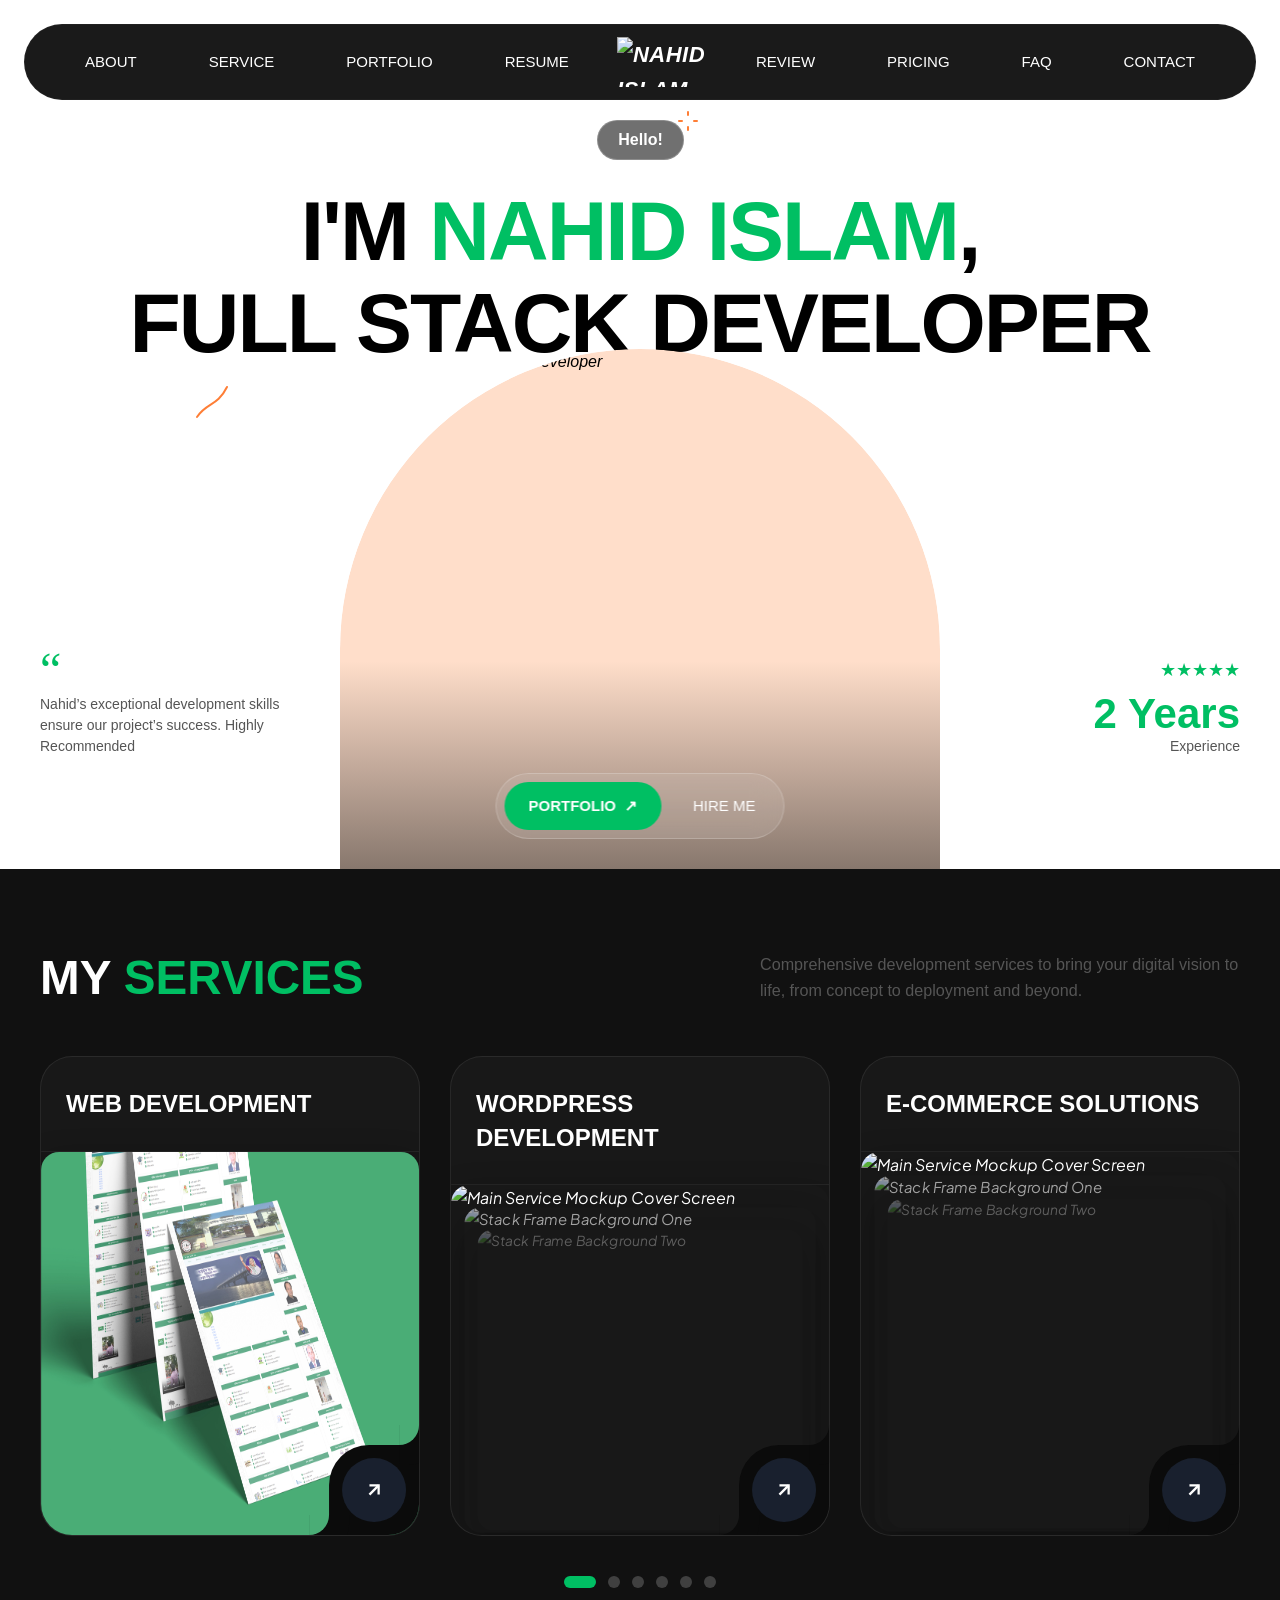
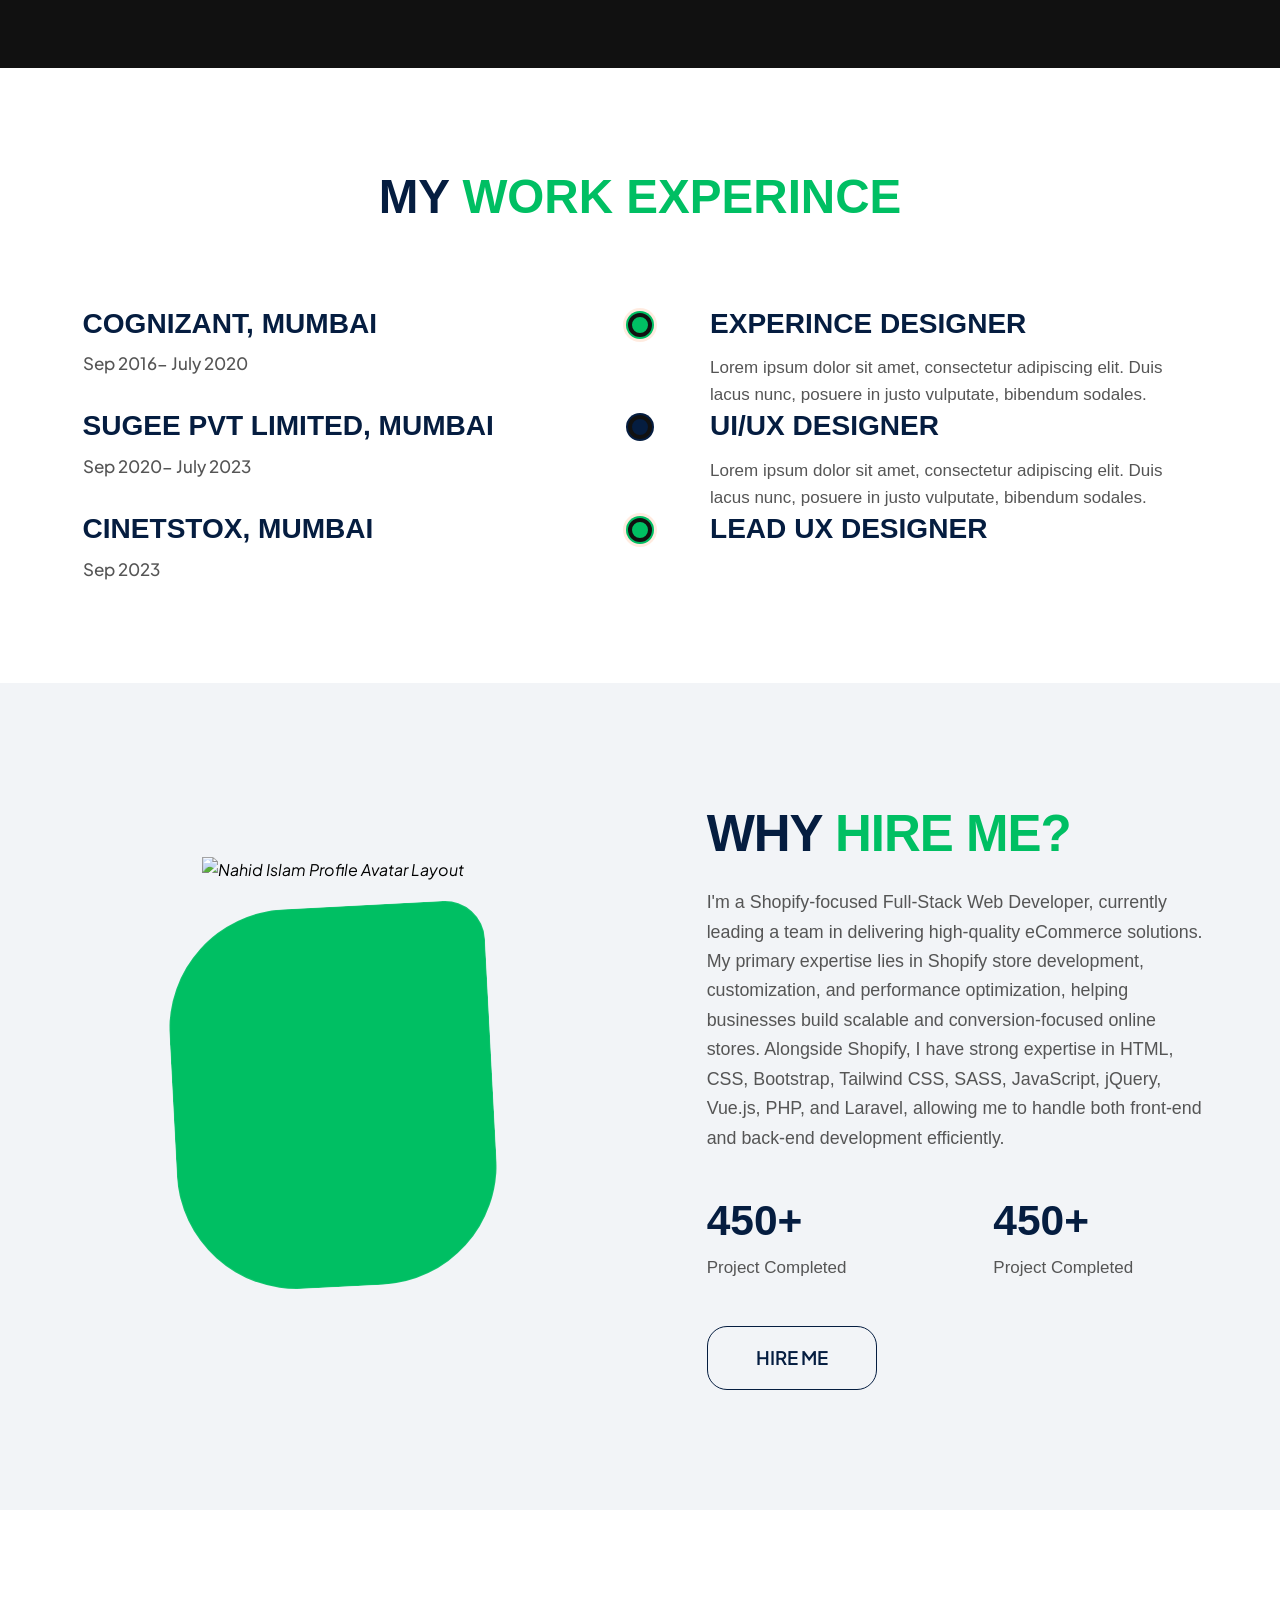
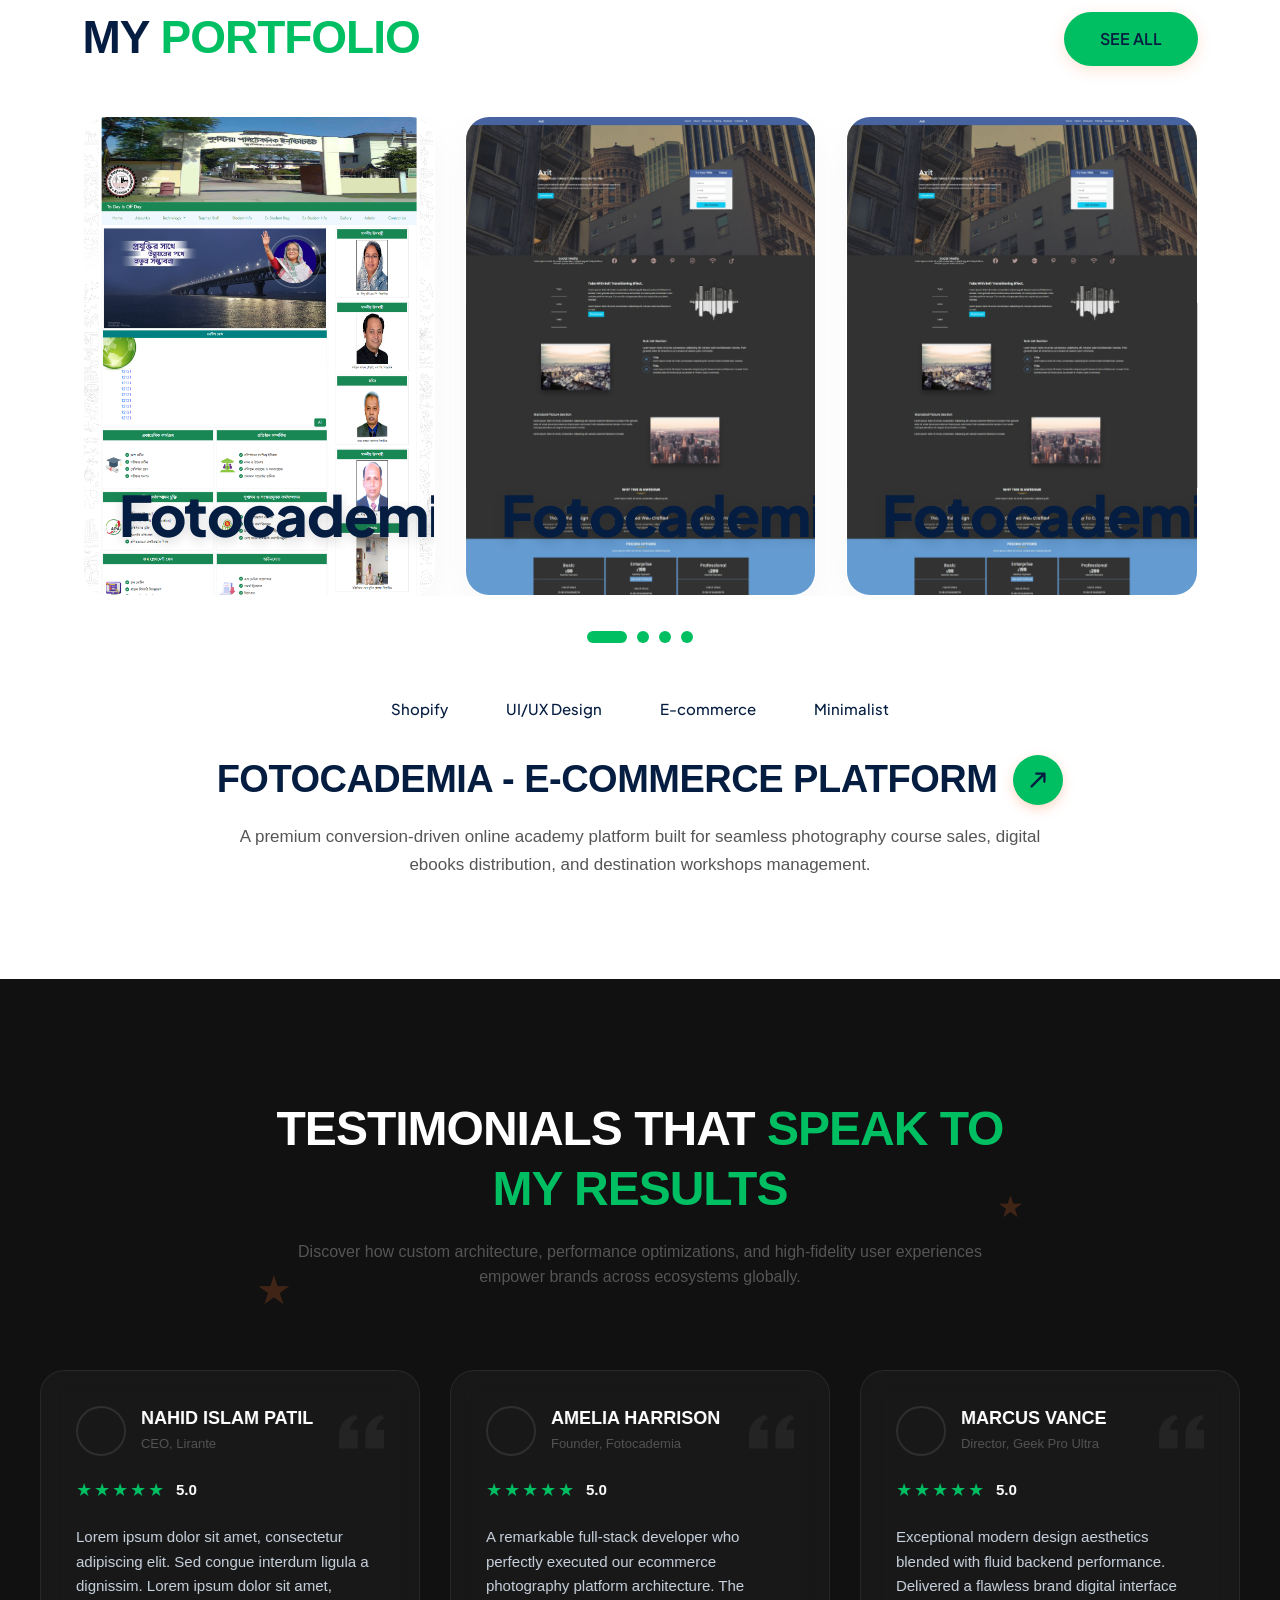
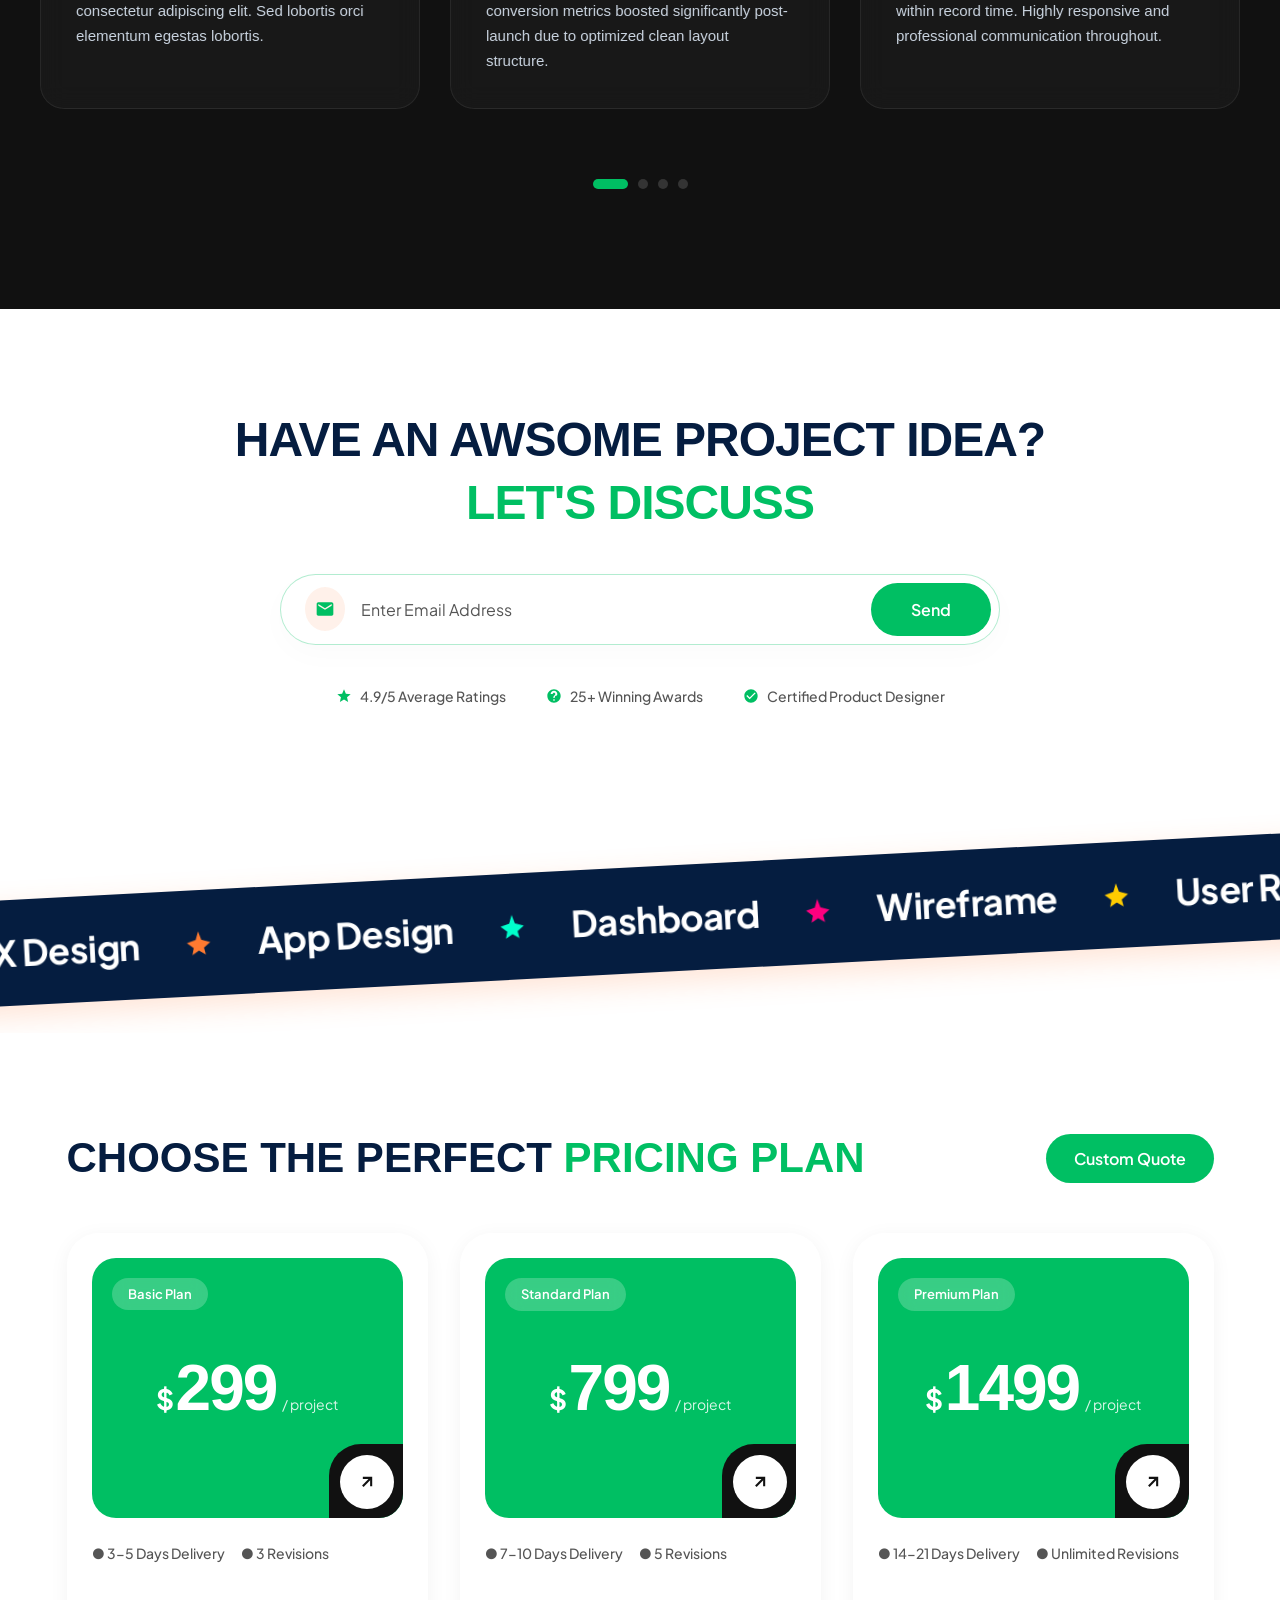
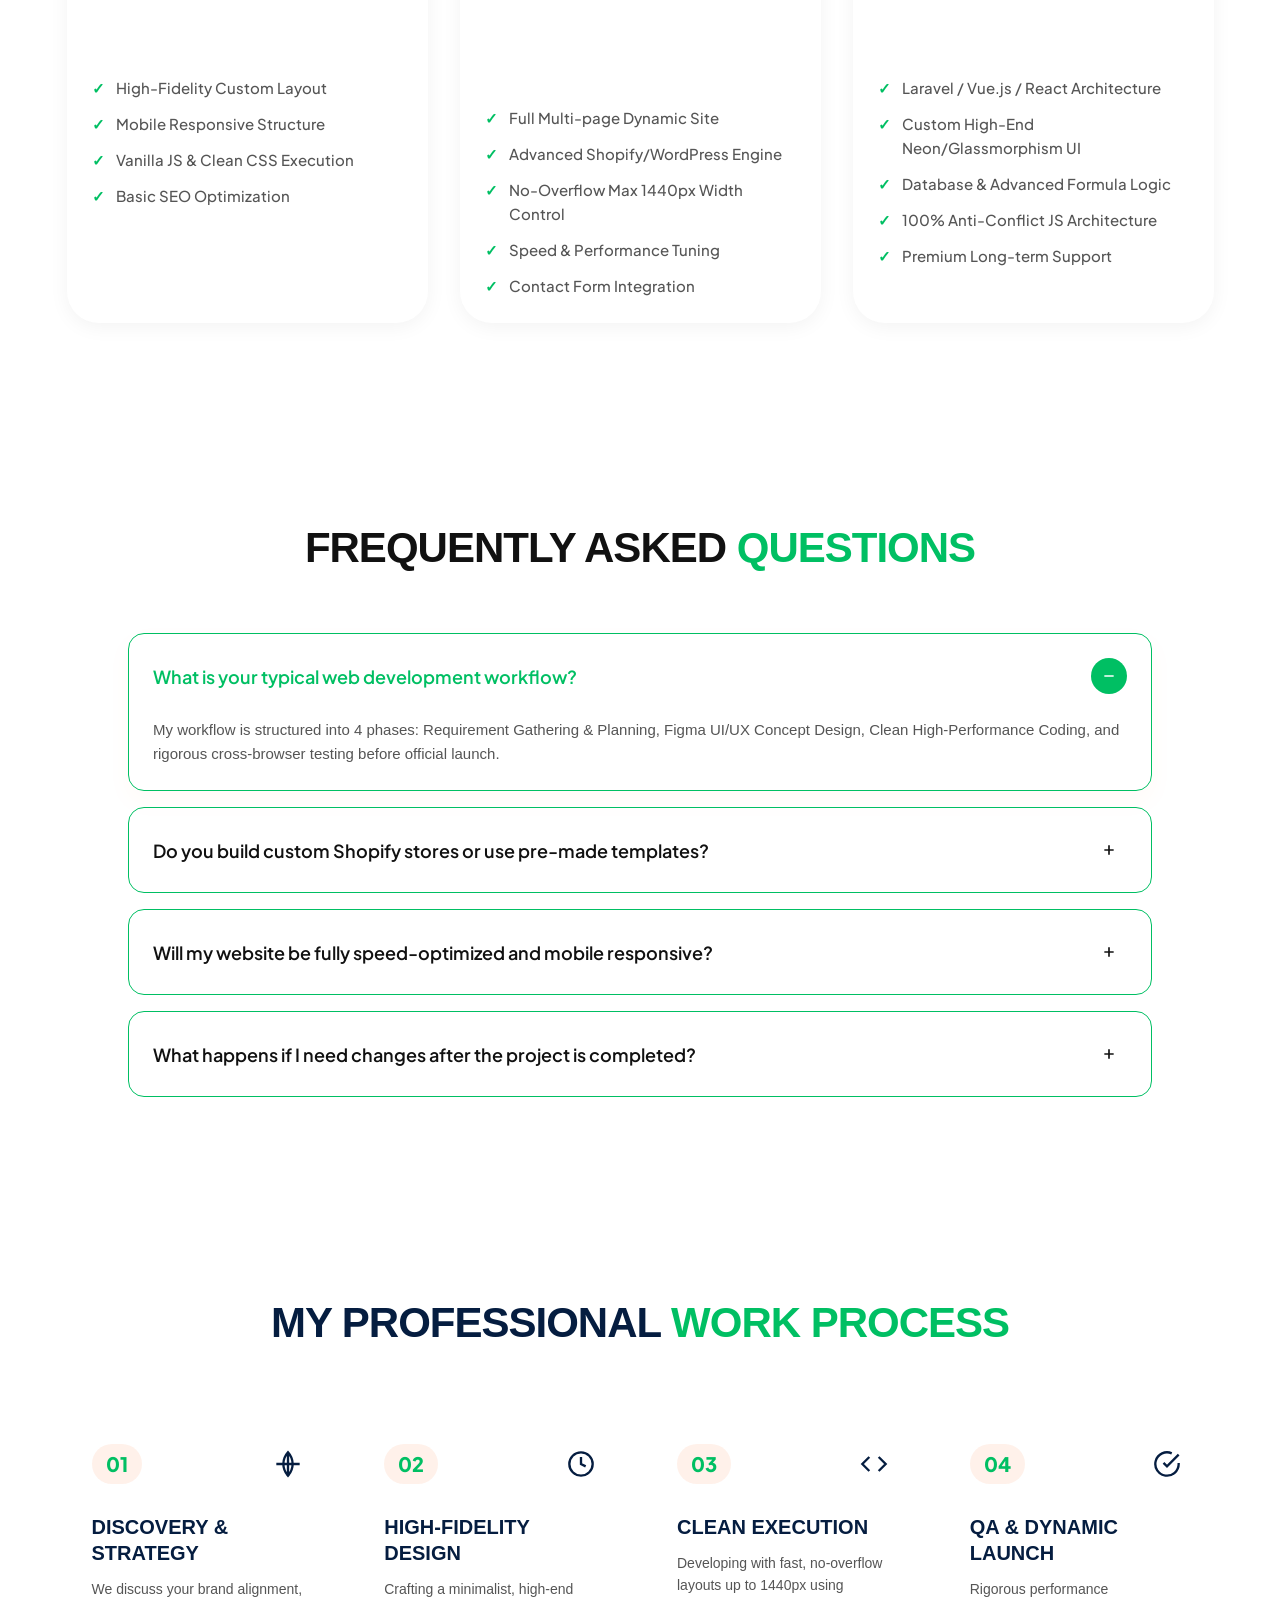
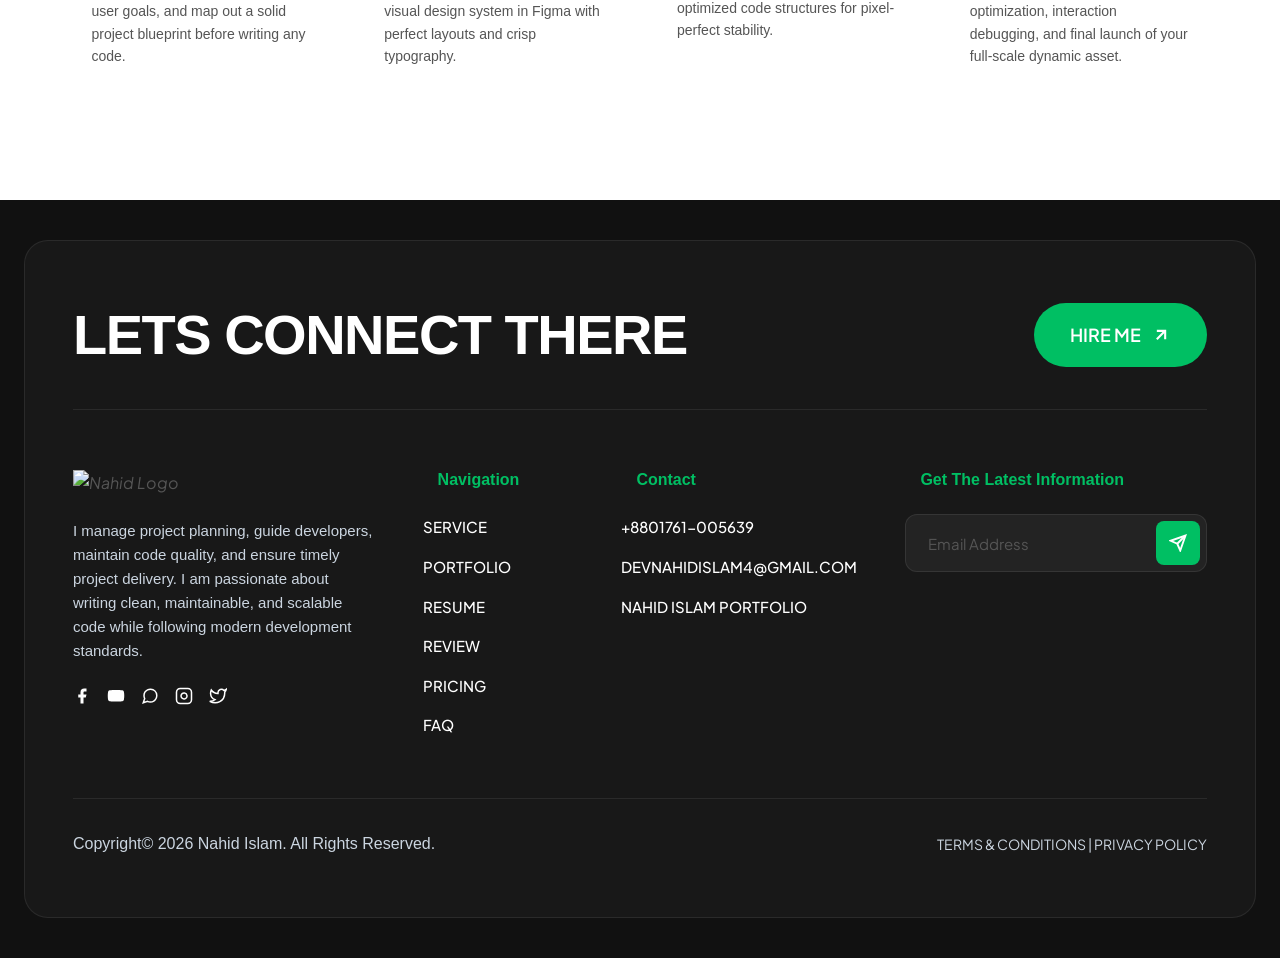
==== index.html @ 5719dc23 "all layout build ver-2" ====
<!DOCTYPE html>
<html lang="en">

<head>
   <meta charset="UTF-8">
   <meta name="viewport" content="width=device-width, initial-scale=1.0">
   <title>Nahid Islam - Full Stack Developer Portfolio</title>
   <link rel="preconnect" href="https://fonts.googleapis.com">
   <link rel="preconnect" href="https://fonts.gstatic.com" crossorigin>
   <link href="https://fonts.googleapis.com/css2?family=Plus+Jakarta+Sans:wght@400;500;600;700;800&display=swap"
      rel="stylesheet">

   <link rel="stylesheet" href="assets/css/main.min.css">
   <link rel="icon" type="image/x-icon" href="assets/images/favicon.ico">
</head>

<body>

   <div class="main-wrapper">
      <div class="main">

         <!-- Dynamic Premium Header Section -->
         <header id="mainHeader" class="main-header container">
            <div class="header-container">

               <!-- 1. Left Navigation Menu (Dynamically Injected) -->
               <nav class="nav-menu nav-left" id="nahidHeaderLeftMenu"></nav>

               <!-- 2. Central Brand Logo (Dynamically Injected) -->
               <div class="brand-logo" id="nahidHeaderLogo"></div>

               <!-- 3. Right Navigation Menu (Dynamically Injected) -->
               <nav class="nav-menu nav-right" id="nahidHeaderRightMenu"></nav>

               <!-- 4. Mobile Toggle Hamburger Button -->
               <button class="mobile-toggle" id="nahidMobileToggle" aria-label="Toggle Navigation">
                  <span></span>
                  <span></span>
                  <span></span>
               </button>

            </div>
         </header>

         <section class="hero-section" id="nahidHeroSection">
            <div class="hero-container">

               <div class="greeting-badge">
                  <span id="heroBadgeText"></span>
                  <div id="heroBadgeIcon"></div>
               </div>

               <h1 class="hero-heading" id="heroHeading"></h1>

               <div class="hero-center-content">
                  <div class="circle-bg"></div>

                  <div class="hero-image-container" id="heroImageWrapper">
                  </div>

                  <div class="cta-glass-container">
                     <a href="#" class="btn-portfolio" id="heroBtnPortfolio">
                        <span class="btn-text"></span>
                        <span class="arrow">↗</span>
                     </a>
                     <a href="#" class="btn-hire" id="heroBtnHire"></a>
                  </div>
               </div>

               <div class="hero-left-widget">
                  <span class="quote-icon">“</span>
                  <p class="quote-text" id="heroQuoteText"></p>
               </div>

               <div class="hero-right-widget">
                  <div class="rating-stars" id="heroRatingStars"></div>
                  <div class="experience-years" id="heroExpYears"></div>
                  <p class="experience-text" id="heroExpLabel"></p>
               </div>

               <div class="deco-line-left" id="heroDecoLine"></div>

            </div>
         </section>

         <!-- Services Section-->
         <section id="nahidServicesSection" class="nahid-services-section">
            <div class="nahid-container">
               <div class="nahid-services-header">
                  <h2 class="nahid-services-title"></h2>
                  <p class="nahid-services-subtitle"></p>
               </div>

               <div class="nahid-services-slider-viewport">
                  <div class="nahid-services-track" id="nahid-services-container">
                     <div class="nahid-service-card" id="nahid-master-card-template" style="display: none;">
                        <div class="nahid-service-card-header">
                           <h5 class="nahid-service-card-title"></h5>
                        </div>
                        <div class="nahid-services-image-stack">
                           <img class="nahid-mockup-layer nahid-layer-bg-2" src="" alt="Stack Frame Background Two">
                           <img class="nahid-mockup-layer nahid-layer-bg-1" src="" alt="Stack Frame Background One">
                           <img class="nahid-mockup-layer nahid-layer-main" src=""
                              alt="Main Service Mockup Cover Screen">
                        </div>
                        <div class="nahid-card-bottom-action">
                           <a href="#" class="nahid-action-circle-btn">
                              <svg viewBox="0 0 24 24">
                                 <line x1="7" y1="17" x2="17" y2="7"></line>
                                 <polyline points="7 7 17 7 17 17"></polyline>
                              </svg>
                           </a>
                        </div>
                     </div>
                  </div>
               </div>
               <div class="nahid-services-pagination" id="nahid-pagination-container"></div>
            </div>
         </section>

         <!-- Marquee Section 
         <div class="marquee-section">
            <div class="wave-layer top-wave">
               <svg xmlns="http://www.w3.org/2000/svg" viewBox="0 24 150 28" preserveAspectRatio="none">
                  <defs>
                     <path id="wave-path-mesh"
                        d="M-160 44c30 0 58-18 88-18s58 18 88 18 58-18 88-18 58 18 88 18 v44h-352z" />
                  </defs>
                  <g class="wave-parallax">
                     <use href="#wave-path-mesh" x="48" y="0" fill="rgba(254, 126, 54, 0.4)" />
                     <use href="#wave-path-mesh" x="48" y="3" fill="rgba(254, 126, 54, 0.6)" />
                     <use href="#wave-path-mesh" x="48" y="7" fill="#fe7e36" />
                  </g>
               </svg>
            </div>

            <div class="marquee-wrapper">
               <div class="marquee-group">
                  <span> CLEAN CODE, POWERFUL RESULTS</span>
                  <div class="star-icon">✦</div>
                  <span> BUILDING SCALABLE WEB SOLUTIONS</span>
                  <div class="star-icon">✦</div>
                  <span> TRUSTED BY BUSINESSES WORLDWIDE</span>
                  <div class="star-icon">✦</div>
                  <span> 100% CONVERSION-DRIVEN DESIGN</span>
                  <div class="star-icon">✦</div>
                  <span> INNOVATIVE ECOMMERCE EXPERT</span>
                  <div class="star-icon">✦</div>
               </div>
               <div class="marquee-group" aria-hidden="true">
                  <span> CLEAN CODE, POWERFUL RESULTS</span>
                  <div class="star-icon">✦</div>
                  <span> BUILDING SCALABLE WEB SOLUTIONS</span>
                  <div class="star-icon">✦</div>
                  <span> TRUSTED BY BUSINESSES WORLDWIDE</span>
                  <div class="star-icon">✦</div>
                  <span> 100% CONVERSION-DRIVEN DESIGN</span>
                  <div class="star-icon">✦</div>
                  <span> INNOVATIVE ECOMMERCE EXPERT</span>
                  <div class="star-icon">✦</div>
               </div>
            </div>

            <div class="wave-layer bottom-wave">
               <svg xmlns="http://www.w3.org/2000/svg" viewBox="0 24 150 28" preserveAspectRatio="none">
                  <g class="wave-parallax">
                     <use href="#wave-path-mesh" x="48" y="0" fill="rgba(254, 126, 54, 0.4)" />
                     <use href="#wave-path-mesh" x="48" y="3" fill="rgba(254, 126, 54, 0.6)" />
                     <use href="#wave-path-mesh" x="48" y="7" fill="#fe7e36" />
                  </g>
               </svg>
            </div>
         </div>
         -->

         <!-- Experience Section -->
         <section id="nahidExperienceSection" class="nahid-experience-section container">
            <div class="nahid-exp-container">

               <div class="nahid-exp-header">
                  <h2 class="nahid-exp-main-title" id="nahid-exp-title-target"></h2>
               </div>

               <div class="nahid-timeline-wrapper">
                  <div class="nahid-timeline-center-line"></div>

                  <div id="nahid-experience-injector-track"></div>

                  <div class="nahid-timeline-item" id="nahid-exp-master-template" style="display: none;">
                     <div class="nahid-timeline-left-block">
                        <h3 class="company-name"></h3>
                        <span class="experience-duration"></span>
                     </div>

                     <div class="nahid-timeline-center-dot-box">
                        <span class="timeline-dot"></span>
                     </div>

                     <div class="nahid-timeline-right-block">
                        <h3 class="role-designation"></h3>
                        <p class="role-desc"></p>
                     </div>
                  </div>
               </div>
            </div>
         </section>

         <!-- Hire Section -->
         <section id="why-hire-me" class="nahid-hire-section">
            <div class="nahid-hire-container">

               <div class="nahid-hire-media-wrapper">
                  <div class="nahid-asymmetric-bg-card"></div>
                  <img src="" id="nahid-hire-avatar-target" class="nahid-hire-avatar"
                     alt="Nahid Islam Profile Avatar Layout">
               </div>

               <div class="nahid-hire-content-wrapper">
                  <h2 class="nahid-hire-main-title" id="nahid-hire-title-target">
                  </h2>
                  <p class="nahid-hire-description" id="nahid-hire-desc-target">
                  </p>

                  <div class="nahid-stats-grid-track" id="nahid-stats-injector-track">
                  </div>

                  <div class="nahid-hire-action-box">
                     <a href="#" id="nahid-hire-btn-target" class="nahid-btn-pill-outline"></a>
                  </div>
               </div>

            </div>

            <template id="nahid-stat-node-template">
               <div class="nahid-stat-card-item">
                  <h3 class="stat-counter-number"></h3>
                  <p class="stat-counter-label"></p>
               </div>
            </template>
         </section>

         <!-- Portfolio Section -->
         <section id="nahidPortfolioSection" class="portfolio-section container">
            <div class="portfolio-container">

               <!-- Portfolio Header -->
               <div class="portfolio-header">
                  <h2 class="portfolio-title" id="portfolioMainTitle"> <span id="portfolioAccentTitle"></span></h2>
                  <a href="#" class="btn-see-all" id="portfolioSeeAllBtn"></a>
               </div>

               <!-- Dynamic Slider Track Wrapper -->
               <div class="slider-wrapper">
                  <div class="slider-track" id="portfolioSlider">
                     <!-- JS will dynamically inject slides here -->
                  </div>
               </div>

               <!-- Dynamic Pagination Dots -->
               <div class="slider-pagination" id="sliderPagination">
                  <!-- JS will dynamically inject dots here -->
               </div>

               <!-- Dynamic Content Target (Title, Description & Tags) -->
               <div class="dynamic-content-area" id="dynamicContentArea">
                  <div class="tags-container" id="dynamicTags"></div>
                  <h3 class="project-title-area">
                     <span id="dynamicTitle"></span>
                     <a href="#" class="arrow-link" id="dynamicProjectLink" aria-label="View Project">
                        <svg viewBox="0 0 24 24" width="24" height="24">
                           <path d="M5 19L19 5M19 5H10M19 5V14" stroke="currentColor" stroke-width="2.5"
                              stroke-linecap="round" stroke-linejoin="round" fill="none" />
                        </svg>
                     </a>
                  </h3>
                  <p class="project-desc-area" id="dynamicDesc"></p>
               </div>

            </div>
         </section>

         <!-- Testimonial Section -->
         <section id="nahidTestimonialsSection" class="testimonial-section ">
            <div class="testimonial-container">

               <!-- Section Title Area (Totally Empty Skeleton) -->
               <div class="testimonial-header">
                  <h2 class="testimonial-title" id="nahidTestimonialTitle"></h2>
                  <p class="testimonial-subtitle" id="nahidTestimonialSubtitle"></p>
               </div>

               <!-- Slider Mask Container -->
               <div class="testimonial-slider-wrapper">
                  <div class="testimonial-slider-track" id="testimonialSlider">

                     <!-- 🎯 HTML Template with pure semantic classes & no hardcoded text -->
                     <div class="testimonial-slide" id="nahidCardTemplate" style="display: none;">
                        <div class="review-glass-card">
                           <div class="card-header">
                              <div class="user-info">
                                 <img class="client-avatar" src="" alt="">
                                 <div class="meta">
                                    <h4 class="client-name"></h4>
                                    <span class="client-role"></span>
                                 </div>
                              </div>
                              <div class="quote-icon">
                                 <svg viewBox="0 0 24 24" fill="currentColor">
                                    <path
                                       d="M14.017 21v-7.391c0-5.704 3.731-9.57 8.983-10.609l.995 2.151c-2.432.917-3.995 3.638-3.995 5.849h4v10h-9.983zm-14.017 0v-7.391c0-5.704 3.748-9.57 9-10.609l.996 2.151c-2.433.917-3.996 3.638-3.996 5.849h3.983v10h-9.983z" />
                                 </svg>
                              </div>
                           </div>
                           <div class="rating-row">
                              <div class="stars"></div>
                              <span class="rating-number"></span>
                           </div>
                           <p class="review-text"></p>
                        </div>
                     </div>

                  </div>
               </div>

               <!-- Slider Pagination Dots -->
               <div class="testimonial-pagination" id="testimonialPagination"></div>

            </div>
         </section>

         <!-- CTA Contact Section -->
         <section id="nahidContactSection" class="cta-contact-section container">
            <div class="cta-container">

               <!-- Dynamic Heading Area -->
               <h2 class="cta-heading" id="nahidCtaHeading"></h2>

               <!-- Dynamic Subscription Form Area -->
               <div class="cta-form-wrapper">
                  <form class="cta-form" id="nahidCtaForm" novalidate>
                     <div class="input-group">
                        <!-- Icon Container -->
                        <div class="email-icon-box" id="nahidCtaIconBox">
                           <!-- SVG will be injected here -->
                        </div>
                        <input type="email" class="cta-input" id="nahidCtaInput" placeholder="">
                     </div>
                     <button type="submit" class="cta-submit-btn" id="nahidCtaSubmitBtn"></button>
                  </form>
               </div>

               <!-- Dynamic Trust Badges / Footer Info -->
               <div class="cta-badges-row" id="nahidCtaBadgesRow">
                  <!-- Badges will be injected dynamically -->
               </div>

            </div>
         </section>

         <!-- Marquee Section -->
         <section id="marquee" class="nahid-marquee-section">
            <div class="marquee-skew-wrapper">
               <div class="marquee-track" id="nahidMarqueeTrack">
               </div>
            </div>
         </section>

         <!-- Pricing Section -->
         <section id="nahidPricingSection" class="pricing-section container">
            <div class="pricing-container">

               <div class="pricing-header">
                  <h2 class="pricing-title" id="nahidPricingTitle"></h2>
                  <button class="pricing-see-all-btn" id="nahidPricingMainBtn"></button>
               </div>

               <div class="pricing-grid" id="nahidPricingGrid">

                  <div class="pricing-card" id="nahidPricingTemplate" style="display: none;">
                     <div class="card-image-box">
                        <span class="card-tier-tag"></span>

                        <div class="price-display">
                           <span class="currency-symbol">$</span>
                           <h3 class="price-amount">00</h3>
                           <span class="price-duration">/ project</span>
                        </div>

                        <button class="card-arrow-btn">
                           <svg viewBox="0 0 24 24" fill="none" stroke="currentColor" stroke-width="2.5">
                              <line x1="7" y1="17" x2="17" y2="7"></line>
                              <polyline points="7 7 17 7 17 17"></polyline>
                           </svg>
                        </button>
                     </div>

                     <div class="card-meta-row">
                        <span class="meta-item delivery-time"></span>
                        <span class="meta-item revision-count"></span>
                     </div>

                     <h4 class="package-title"></h4>
                     <ul class="package-features-list">
                     </ul>
                  </div>

               </div>

            </div>
         </section>

         <!-- Dynamic FAQ Section -->
         <section id="nahidFaqSection" class="nahid-faq-section container">
            <div class="faq-container">

               <!-- Section Header -->
               <div class="faq-header">
                  <h2 class="faq-title" id="nahidFaqTitle"></h2>
               </div>

               <!-- FAQ Accordion Wrapper -->
               <div class="faq-accordion-list" id="nahidFaqList">
                  <!-- Accordion items will be injected here dynamically -->
               </div>

            </div>
         </section>

         <!-- Dynamic Workflow / Process Section -->
         <section id="workflow" class="nahid-workflow-section container">
            <div class="workflow-container">

               <!-- Section Header (Dynamically Injected) -->
               <div class="workflow-header">
                  <h2 class="workflow-title" id="nahidWorkflowTitle"></h2>
               </div>

               <!-- Process Steps Grid Grid -->
               <div class="workflow-grid" id="nahidWorkflowGrid">

                  <!-- 🎯 HTML Template Skeleton (No Hardcoded Content) -->
                  <div class="workflow-card" id="nahidWorkflowTemplate" style="display: none;">
                     <div class="workflow-top-row">
                        <span class="workflow-step-num">00</span>
                        <div class="workflow-icon-box">
                           <!-- Icon Dynamic Injection Line -->
                        </div>
                     </div>
                     <h3 class="workflow-step-title"></h3>
                     <p class="workflow-step-desc"></p>
                  </div>

               </div>

            </div>
         </section>

         <!-- Dynamic Premium Footer Section -->
         <footer id="nahidFooter" class="nahid-main-footer">
            <div class="footer-wrapper">

               <!-- 🤝 Upper Connect Banner (As seen in image_42ea7c.png) -->
               <div class="footer-connect-banner">
                  <h2 class="connect-title" id="nahidFooterConnectTitle"></h2>
                  <a href="#" class="footer-hire-btn" id="nahidFooterHireBtn">
                     <span class="btn-text"></span>
                     <svg viewBox="0 0 24 24" fill="none" stroke="currentColor" stroke-width="2.5" class="btn-arrow">
                        <line x1="7" y1="17" x2="17" y2="7"></line>
                        <polyline points="7 7 17 7 17 17"></polyline>
                     </svg>
                  </a>
               </div>

               <hr class="footer-divider">

               <!-- 🌐 Main Info Grid Area -->
               <div class="footer-main-grid">

                  <!-- Brand & About -->
                  <div class="footer-brand-col">
                     <div class="footer-logo-wrap" id="nahidFooterLogoWrap">
                        <!-- Logo Dynamic Container -->
                     </div>
                     <p class="footer-brand-desc" id="nahidFooterDesc"></p>
                     <!-- Social Profiles Box -->
                     <div class="footer-social-links" id="nahidFooterSocials"></div>
                  </div>

                  <!-- Quick Navigation Links -->
                  <div class="footer-links-col">
                     <h4 class="col-title">Navigation</h4>
                     <ul class="footer-link-list" id="nahidFooterNav"></ul>
                  </div>

                  <!-- Contact Details -->
                  <div class="footer-links-col">
                     <h4 class="col-title">Contact</h4>
                     <ul class="footer-link-list" id="nahidFooterContact"></ul>
                  </div>

                  <!-- Newsletter Box (Matching input with orange button) -->
                  <div class="footer-newsletter-col">
                     <h4 class="col-title" id="nahidNewsletterTitle"></h4>
                     <form class="footer-newsletter-form" id="nahidNewsletterForm">
                        <input type="email" class="newsletter-input" id="nahidCtaInput" placeholder="Email Address"
                           required>
                        <button type="submit" class="newsletter-submit-btn">
                           <svg viewBox="0 0 24 24" fill="none" stroke="currentColor" stroke-width="2.5">
                              <line x1="22" y1="2" x2="11" y2="13"></line>
                              <polygon points="22 2 15 22 11 13 2 9 22 2"></polygon>
                           </svg>
                        </button>
                     </form>
                  </div>

               </div>

               <hr class="footer-divider">

               <!-- 📝 Bottom Copyright and Legal Terms -->
               <div class="footer-bottom-row">
                  <p class="copyright-text" id="nahidCopyrightText"></p>
                  <div class="footer-legal-links" id="nahidLegalLinks"></div>
               </div>

            </div>
         </footer>

      </div>
   </div>


   <script src="assets/js/marque.js"></script>
   <script src="assets/js/app-data.js"></script>
   <script src="assets/js/main.js"></script>

</body>

</html>
---- assets/css/main.min.css ----
*,*::before,*::after{margin:0;padding:0;box-sizing:border-box;scroll-behavior:smooth}html{scroll-behavior:smooth;height:100%;-webkit-text-size-adjust:100%}body{font-family:"Poppins",sans-serif;font-size:16px;font-weight:400;line-height:1.6;background:#fff;font-style:normal;color:var(--text-color);text-rendering:optimizeLegibility;-webkit-font-smoothing:antialiased;-moz-osx-font-smoothing:grayscale;overflow-x:hidden;scroll-behavior:smooth}:root{--primary-color: #00bf63;--secondary-color: #051d40;--text-light: #ffffff;--text-dark: #051d40;--light-bg: #f2f4f7;--dark-bg: #111111;--text-main: #111111;--text-muted: #555555;--font-family: Plus Jakarta Sans, sans-serif;--max-width: 1320px;--transition-smooth: all 0.3s cubic-bezier(0.4, 0, 0.2, 1);--transition-header: all 0.4s cubic-bezier(0.4, 0, 0.2, 1)}a{text-decoration:none;text-transform:uppercase;color:inherit;display:inline-block;transition:all .3s ease}ul,ol{list-style:none;padding:0;margin:0}img,picture,svg,video,canvas{max-width:100%;height:auto;display:block;font-style:italic}input,textarea,select,button{outline:0;border:none;font-family:inherit;font-size:inherit;background:rgba(0,0,0,0)}textarea{resize:vertical}table{border-collapse:collapse;border-spacing:0;width:100%}button,[button],[role=button]{cursor:pointer}:focus-visible{outline:2px solid var(--primary-color);outline-offset:3px}@media(prefers-reduced-motion: reduce){html{scroll-behavior:auto}*,*::before,*::after{animation-duration:.01ms !important;animation-iteration-count:1 !important;transition-duration:.01ms !important;scroll-behavior:auto !important}}::-moz-selection{background-color:var(--primary-color);color:var(--white)}::selection{background-color:var(--primary-color);color:var(--white)}h1,h2,h3,h4,h5,h6{text-transform:uppercase}.section{padding:60px 0}.section-title{padding:10px 0}h1{font-size:56px;line-height:1.2;font-weight:700;font-family:"Poppins",sans-serif}@media(max-width: 768px){h1{font-size:36px}}h2{font-size:48px;line-height:1.2;font-weight:600;font-family:"Poppins",sans-serif}@media(max-width: 768px){h2{font-size:32px}}h3{font-size:40px;line-height:1.3;font-weight:500;font-family:"Poppins",sans-serif}@media(max-width: 768px){h3{font-size:28px}}h4{font-size:32px;line-height:1.3;font-weight:500;font-family:"Poppins",sans-serif}@media(max-width: 768px){h4{font-size:24px}}h5{font-size:24px;line-height:1.4;font-weight:400;font-family:"Poppins",sans-serif}@media(max-width: 768px){h5{font-size:20px}}h6{font-size:20px;line-height:1.4;font-weight:400;font-family:"Poppins",sans-serif}@media(max-width: 768px){h6{font-size:18px}}p{font-size:16px;line-height:1.6;font-weight:400;font-family:"Poppins",sans-serif}@media(max-width: 768px){p{font-size:16px}}.d-block{display:block}.d-inline-block{display:inline-block}.d-flex{display:flex}.d-grid{display:grid}.d-none{display:none}.justify-center{justify-content:center}.justify-between{justify-content:space-between}.justify-around{justify-content:space-around}.justify-start{justify-content:flex-start}.justify-end{justify-content:flex-end}.align-center{align-items:center}.align-start{align-items:flex-start}.align-end{align-items:flex-end}.pos-relative{position:relative}.pos-absolute{position:absolute}.text-start{text-align:start}.text-center{text-align:center}.text-end{text-align:end}.text-lowercase{text-transform:lowercase}.text-capitalize{text-transform:capitalize}.text-uppercase{text-transform:uppercase}.none{text-decoration:none}.underline{text-decoration:underline}.container{width:100%;max-width:1440px;margin:0 auto;padding:0 15px}.row{display:flex;flex-wrap:wrap;margin:0 -15px}[class*=col-]{width:100%;padding-right:15px;padding-left:15px;flex:0 0 auto}html{font-size:14px}.col-xs-1{width:8.3333333333%;padding:0 15px}.col-xs-2{width:16.6666666667%;padding:0 15px}.col-xs-3{width:25%;padding:0 15px}.col-xs-4{width:33.3333333333%;padding:0 15px}.col-xs-5{width:41.6666666667%;padding:0 15px}.col-xs-6{width:50%;padding:0 15px}.col-xs-7{width:58.3333333333%;padding:0 15px}.col-xs-8{width:66.6666666667%;padding:0 15px}.col-xs-9{width:75%;padding:0 15px}.col-xs-10{width:83.3333333333%;padding:0 15px}.col-xs-11{width:91.6666666667%;padding:0 15px}.col-xs-12{width:100%;padding:0 15px}@media(min-width: 576px){.container{max-width:571px}html{font-size:15px}.col-sm-1{width:8.3333333333%;padding:0 15px}.col-sm-2{width:16.6666666667%;padding:0 15px}.col-sm-3{width:25%;padding:0 15px}.col-sm-4{width:33.3333333333%;padding:0 15px}.col-sm-5{width:41.6666666667%;padding:0 15px}.col-sm-6{width:50%;padding:0 15px}.col-sm-7{width:58.3333333333%;padding:0 15px}.col-sm-8{width:66.6666666667%;padding:0 15px}.col-sm-9{width:75%;padding:0 15px}.col-sm-10{width:83.3333333333%;padding:0 15px}.col-sm-11{width:91.6666666667%;padding:0 15px}.col-sm-12{width:100%;padding:0 15px}}@media(min-width: 768px){.container{max-width:763px}html{font-size:16px}.col-md-1{width:8.3333333333%;padding:0 15px}.col-md-2{width:16.6666666667%;padding:0 15px}.col-md-3{width:25%;padding:0 15px}.col-md-4{width:33.3333333333%;padding:0 15px}.col-md-5{width:41.6666666667%;padding:0 15px}.col-md-6{width:50%;padding:0 15px}.col-md-7{width:58.3333333333%;padding:0 15px}.col-md-8{width:66.6666666667%;padding:0 15px}.col-md-9{width:75%;padding:0 15px}.col-md-10{width:83.3333333333%;padding:0 15px}.col-md-11{width:91.6666666667%;padding:0 15px}.col-md-12{width:100%;padding:0 15px}}@media(min-width: 992px){.container{max-width:987px}html{font-size:16px}.col-lg-1{width:8.3333333333%;padding:0 15px}.col-lg-2{width:16.6666666667%;padding:0 15px}.col-lg-3{width:25%;padding:0 15px}.col-lg-4{width:33.3333333333%;padding:0 15px}.col-lg-5{width:41.6666666667%;padding:0 15px}.col-lg-6{width:50%;padding:0 15px}.col-lg-7{width:58.3333333333%;padding:0 15px}.col-lg-8{width:66.6666666667%;padding:0 15px}.col-lg-9{width:75%;padding:0 15px}.col-lg-10{width:83.3333333333%;padding:0 15px}.col-lg-11{width:91.6666666667%;padding:0 15px}.col-lg-12{width:100%;padding:0 15px}}@media(min-width: 1200px){.container{max-width:1195px}html{font-size:17px}.col-xl-1{width:8.3333333333%;padding:0 15px}.col-xl-2{width:16.6666666667%;padding:0 15px}.col-xl-3{width:25%;padding:0 15px}.col-xl-4{width:33.3333333333%;padding:0 15px}.col-xl-5{width:41.6666666667%;padding:0 15px}.col-xl-6{width:50%;padding:0 15px}.col-xl-7{width:58.3333333333%;padding:0 15px}.col-xl-8{width:66.6666666667%;padding:0 15px}.col-xl-9{width:75%;padding:0 15px}.col-xl-10{width:83.3333333333%;padding:0 15px}.col-xl-11{width:91.6666666667%;padding:0 15px}.col-xl-12{width:100%;padding:0 15px}}@media(min-width: 1440px){.container{max-width:1435px}html{font-size:18px}.col-xxl-1{width:8.3333333333%;padding:0 15px}.col-xxl-2{width:16.6666666667%;padding:0 15px}.col-xxl-3{width:25%;padding:0 15px}.col-xxl-4{width:33.3333333333%;padding:0 15px}.col-xxl-5{width:41.6666666667%;padding:0 15px}.col-xxl-6{width:50%;padding:0 15px}.col-xxl-7{width:58.3333333333%;padding:0 15px}.col-xxl-8{width:66.6666666667%;padding:0 15px}.col-xxl-9{width:75%;padding:0 15px}.col-xxl-10{width:83.3333333333%;padding:0 15px}.col-xxl-11{width:91.6666666667%;padding:0 15px}.col-xxl-12{width:100%;padding:0 15px}}.btn{display:inline-flex;align-items:center;justify-content:center;text-align:center;font-weight:500;text-transform:uppercase;padding:.8rem 1.8rem;border-radius:8px;transition:all .3s ease;cursor:pointer;border:1px solid rgba(0,0,0,0)}.btn.btn-primary{background-color:#00bf63;color:#fff}.btn.btn-primary:hover{background-color:#051d40;transform:translateY(-2px);box-shadow:0 4px 12px rgba(0,0,0,.1)}.btn.btn-border{background-color:rgba(0,0,0,0);border-color:#051d40;color:#051d40}.btn.btn-border:hover{background-color:#051d40;color:#fff;transform:translateY(-2px)}.btn.btn-secondary{background-color:#051d40;color:#fff}.btn.btn-secondary:hover{background-color:#051d40}.btn.btn-sm{padding:.5rem 1rem;font-size:.9rem}.btn.btn-lg{padding:1.2rem 2.5rem;font-size:1.2rem}#mainHeader{margin:24px auto 0 auto;max-width:1440px;width:calc(100% - 48px);background-color:#1a1a1a;border-radius:100px;padding:12px 32px;position:relative;z-index:1000;border:1px solid hsla(0,0%,100%,.03);transition:all .4s cubic-bezier(0.4, 0, 0.2, 1)}#mainHeader.sticky{position:fixed;top:0;left:0;right:0;width:100%;margin-top:0;border-radius:0;padding:16px 48px;background-color:rgba(17,17,17,.85);backdrop-filter:blur(16px);-webkit-backdrop-filter:blur(16px);box-shadow:0 4px 30px rgba(0,0,0,.4);border-bottom:1px solid hsla(0,0%,100%,.05)}#mainHeader .header-container{display:flex;justify-content:space-between;align-items:center;gap:20px;width:100%}#mainHeader .brand-logo{display:flex;align-items:center;gap:12px;color:#fff;font-weight:800;font-size:22px;letter-spacing:.5px;cursor:pointer}#mainHeader .logo-img{max-height:50px;width:auto;-o-object-fit:contain;object-fit:contain;display:block}#mainHeader .logo-icon-box{background-color:var(--primary-color);color:#fff;width:42px;height:42px;display:flex;align-items:center;justify-content:center;border-radius:50%;font-size:15px;font-weight:800}#mainHeader .logo-inner-icon{letter-spacing:-1px;margin-right:-1px}#mainHeader .nav-menu{display:flex;gap:16px;align-items:center}#mainHeader .nav-item{color:#fff;text-decoration:none;font-size:15px;font-weight:500;transition:all .3s cubic-bezier(0.4, 0, 0.2, 1);padding:12px 28px;border-radius:100px}#mainHeader .nav-item:hover{color:var(--primary-color);opacity:.9}#mainHeader .nav-item.active{background-color:var(--primary-color);color:#fff !important;font-weight:700;box-shadow:0 4px 15px rgba(255,122,48,.25)}#mainHeader .mobile-toggle{display:none;flex-direction:column;gap:6px;background:none;border:none;cursor:pointer;padding:8px;z-index:1100}#mainHeader .mobile-toggle span{display:block;width:24px;height:2.5px;background-color:#fff;border-radius:4px;transition:all .3s cubic-bezier(0.4, 0, 0.2, 1)}@media(max-width: 991px){#mainHeader .header-container{display:flex;justify-content:space-between;align-items:center;width:100%}#mainHeader .mobile-toggle{display:flex !important;order:3}#mainHeader .nav-menu{position:fixed;top:0;width:280px;height:100vh;background:#161616;flex-direction:column;padding:100px 24px 40px 24px;align-items:flex-start;justify-content:flex-start;gap:10px;transition:all .4s cubic-bezier(0.4, 0, 0.2, 1);box-shadow:20px 0 40px rgba(0,0,0,.5)}#mainHeader .nav-left{left:0;transform:translateX(-101%);border-right:1px solid hsla(0,0%,100%,.05)}#mainHeader .nav-right{right:0;transform:translateX(101%);padding-top:260px;background:rgba(0,0,0,0);box-shadow:none;z-index:1001}#mainHeader .nav-item{width:100%;padding:14px 20px}#mainHeader.mobile-nav-open .nav-left,#mainHeader.mobile-nav-open .nav-right{transform:translateX(0)}#mainHeader.mobile-nav-open .mobile-toggle span:nth-child(1){transform:translateY(8.5px) rotate(45deg)}#mainHeader.mobile-nav-open .mobile-toggle span:nth-child(2){opacity:0;transform:translateX(-10px)}#mainHeader.mobile-nav-open .mobile-toggle span:nth-child(3){transform:translateY(-8.5px) rotate(-45deg)}}@media(max-width: 480px){#mainHeader{padding:12px 20px;width:calc(100% - 32px)}#mainHeader .brand-logo{font-size:18px}#mainHeader .logo-icon-box{width:36px;height:36px;font-size:13px}}#nahidHeroSection{position:relative;padding:20px 0 0 0;display:flex;align-items:center;justify-content:center;overflow:hidden;width:100%}#nahidHeroSection .hero-container{width:100%;max-width:1440px;position:relative;display:flex;flex-direction:column;align-items:center;z-index:10}#nahidHeroSection .greeting-badge{position:relative;border:1px solid hsla(0,0%,100%,.2);background-color:rgba(17,17,17,.6);backdrop-filter:blur(5px);-webkit-backdrop-filter:blur(5px);padding:6px 20px;border-radius:30px;font-weight:600;font-size:16px;margin-bottom:25px;z-index:12;color:#fff}#nahidHeroSection .sparkle-icon{position:absolute;top:-12px;right:-18px}#nahidHeroSection .hero-heading{font-size:84px;font-weight:800;line-height:1.1;text-align:center;letter-spacing:-2px;margin-bottom:-30px;position:relative;z-index:11;pointer-events:none;color:#000}#nahidHeroSection .highlight-text{color:var(--primary-color)}#nahidHeroSection .hero-center-content{position:relative;width:100%;max-width:600px;height:520px;display:flex;justify-content:center;align-items:flex-end;z-index:12;margin-top:10px;overflow:hidden;border-top-left-radius:500px;border-top-right-radius:500px}#nahidHeroSection .circle-bg{position:absolute;bottom:0;left:50%;transform:translateX(-50%);width:100%;height:100%;background-color:#ffdeca;border-top-left-radius:500px;border-top-right-radius:500px;z-index:-1}#nahidHeroSection .hero-image-container{width:100%;height:100%;display:flex;justify-content:center;align-items:flex-end}#nahidHeroSection .hero-image{width:100%;height:100%;-o-object-fit:contain;object-fit:contain}#nahidHeroSection .image-overlay{position:absolute;top:0;left:0;width:100%;height:100%;background:linear-gradient(to bottom, rgba(17, 17, 17, 0) 60%, rgba(17, 17, 17, 0.5) 100%);pointer-events:none;z-index:2}#nahidHeroSection .cta-glass-container{position:absolute;bottom:30px;left:50%;transform:translateX(-50%);background:hsla(0,0%,100%,.1);backdrop-filter:blur(15px);-webkit-backdrop-filter:blur(15px);border:1px solid hsla(0,0%,100%,.2);padding:8px;border-radius:100px;display:flex;gap:12px;align-items:center;z-index:20}#nahidHeroSection .btn-portfolio{background-color:var(--primary-color);color:#fff;text-decoration:none;padding:12px 24px;border-radius:100px;font-weight:600;font-size:15px;display:flex;align-items:center;gap:8px;transition:transform .2s ease}#nahidHeroSection .btn-portfolio:hover{transform:scale(1.03)}#nahidHeroSection .btn-hire{color:#fff;text-decoration:none;padding:12px 20px;font-weight:500;font-size:15px;transition:opacity .2s ease}#nahidHeroSection .btn-hire:hover{opacity:.8}#nahidHeroSection .hero-left-widget{position:absolute;left:40px;bottom:15%;max-width:240px;z-index:15}#nahidHeroSection .quote-icon{font-size:48px;color:var(--primary-color);font-family:serif;line-height:1;display:block}#nahidHeroSection .quote-text{font-size:14px;color:var(--text-muted);line-height:1.5;font-weight:500}#nahidHeroSection .hero-right-widget{position:absolute;right:40px;bottom:15%;text-align:right;z-index:15}#nahidHeroSection .rating-stars{color:var(--primary-color);font-size:18px;margin-bottom:8px}#nahidHeroSection .experience-years{font-size:42px;font-weight:800;line-height:1;color:var(--primary-color)}#nahidHeroSection .experience-text{font-size:14px;color:var(--text-muted);font-weight:500}#nahidHeroSection .deco-line-left{position:absolute;left:15%;top:35%;z-index:2}@media(max-width: 1200px){#nahidHeroSection .hero-left-widget{left:15px}#nahidHeroSection .hero-right-widget{right:15px}#nahidHeroSection .deco-line-left{display:none}}@media(max-width: 991px){#nahidHeroSection .hero-heading{font-size:64px}#nahidHeroSection .hero-left-widget,#nahidHeroSection .hero-right-widget{position:relative;bottom:0;left:0;right:0;text-align:center;max-width:100%;margin-top:35px}#nahidHeroSection .hero-right-widget{text-align:center}}@media(max-width: 768px){#nahidHeroSection .hero-heading{font-size:44px;margin-bottom:-20px}#nahidHeroSection .hero-center-content{max-width:100%;height:400px}#nahidHeroSection .cta-glass-container{width:92%;justify-content:center;bottom:20px}}.nahid-services-section{background:var(--dark-bg);color:#fff;padding:80px 0;font-family:var(--font-family);overflow:hidden}.nahid-services-section .nahid-container{max-width:1440px;margin:0 auto;padding:0 40px;box-sizing:border-box}.nahid-services-section .nahid-services-header{display:flex;justify-content:space-between;align-items:center;margin-bottom:50px}.nahid-services-section .nahid-services-title{font-size:2.8rem;font-weight:700;margin:0}.nahid-services-section .nahid-services-title .nahid-accent-text{color:var(--primary-color)}.nahid-services-section .nahid-services-subtitle{color:var(--text-muted);max-width:480px;font-size:.95rem;line-height:1.6;margin:0}.nahid-services-section .nahid-services-slider-viewport{width:100%;overflow:hidden}.nahid-services-section .nahid-services-track{display:flex;gap:30px;transition:transform .6s cubic-bezier(0.25, 1, 0.5, 1);will-change:transform;transform:translate3d(0, 0, 0)}.nahid-services-section .nahid-service-card{flex:0 0 calc(33.333% - 20px);background:hsla(0,0%,100%,.03);border:1px solid hsla(0,0%,100%,.08);border-radius:32px;height:480px;position:relative;overflow:hidden;display:flex;flex-direction:column;box-sizing:border-box}.nahid-services-section .nahid-service-card:hover .nahid-layer-main{transform:translateY(-8px) scale(1.02)}.nahid-services-section .nahid-service-card:hover .nahid-layer-bg-1{transform:translateY(0px) scale(0.96)}.nahid-services-section .nahid-service-card:hover .nahid-action-circle-btn{background:var(--primary-color)}.nahid-services-section .nahid-service-card-header{padding:30px 25px;border-bottom:1px solid hsla(0,0%,100%,.06)}.nahid-services-section .nahid-service-card-title{font-weight:600;margin:0}.nahid-services-section .nahid-nahid-services-image-stack{position:relative;flex-grow:1;margin-top:40px;display:flex;justify-content:center}.nahid-services-section .nahid-mockup-layer{position:absolute;width:-webkit-fill-available;height:-webkit-fill-available;border-radius:18px;box-shadow:0 15px 35px rgba(0,0,0,.4);transition:transform .4s cubic-bezier(0.25, 1, 0.5, 1)}.nahid-services-section .nahid-layer-bg-2{transform:translateY(20px) scale(0.86);opacity:.3;z-index:1}.nahid-services-section .nahid-layer-bg-1{transform:translateY(10px) scale(0.93);opacity:.6;z-index:2}.nahid-services-section .nahid-layer-main{transform:translateY(0) scale(1);z-index:3}.nahid-services-section .nahid-card-bottom-action{position:absolute;bottom:0;right:0;width:90px;height:90px;background:#0b0b0b;border-top-left-radius:40px;display:flex;align-items:center;justify-content:center;z-index:5}.nahid-services-section .nahid-card-bottom-action::before{content:"";position:absolute;top:-20px;right:0;width:20px;height:20px;background:rgba(0,0,0,0);border-bottom-right-radius:20px;box-shadow:10px 10px 0 10px #0b0b0b}.nahid-services-section .nahid-card-bottom-action::after{content:"";position:absolute;bottom:0;left:-20px;width:20px;height:20px;background:rgba(0,0,0,0);border-bottom-right-radius:20px;box-shadow:10px 10px 0 10px #0b0b0b}.nahid-services-section .nahid-action-circle-btn{width:64px;height:64px;background:#19202e;border-radius:50%;display:flex;align-items:center;justify-content:center;color:#fff;transition:background .3s ease;text-decoration:none}.nahid-services-section .nahid-action-circle-btn svg{width:22px;height:22px;fill:none;stroke:currentColor;stroke-width:2.5}.nahid-services-section .nahid-services-pagination{display:flex;justify-content:center;gap:12px;margin-top:40px}.nahid-services-section .nahid-services-pagination .nahid-dot{width:12px;height:12px;background:hsla(0,0%,100%,.2);border-radius:50%;cursor:pointer;transition:width .4s cubic-bezier(0.25, 1, 0.5, 1),background-color .4s ease}.nahid-services-section .nahid-services-pagination .nahid-dot.nahid-active{background-color:var(--primary-color);width:32px;border-radius:6px}@media(max-width: 1024px){.nahid-services-section .nahid-service-card{flex:0 0 calc(50% - 15px)}.nahid-services-section .nahid-services-header{flex-direction:column;align-items:flex-start;gap:20px}}@media(max-width: 680px){.nahid-services-section .nahid-service-card{flex:0 0 100%}.nahid-services-section .nahid-container{padding:0 20px}}.nahid-experience-section{padding:100px 0;font-family:var(--font-family);position:relative}.nahid-experience-section .nahid-exp-container{max-width:1200px;margin:0 auto;padding:0 40px}.nahid-experience-section .nahid-exp-header{text-align:center;margin-bottom:80px}.nahid-experience-section .nahid-exp-main-title{font-size:2.8rem;font-weight:700;color:var(--secondary-color);margin:0}.nahid-experience-section .nahid-exp-main-title .accent-orange{color:var(--primary-color)}.nahid-experience-section .nahid-timeline-wrapper{position:relative;display:flex;flex-direction:column;gap:60px}.nahid-experience-section .nahid-timeline-center-line{position:absolute;left:50%;top:15px;bottom:15px;width:2px;border-left:2px dashed hsla(0,0%,100%,.2);transform:translateX(-50%);z-index:1}.nahid-experience-section .nahid-timeline-item{display:grid;grid-template-columns:1fr 100px 1fr;align-items:flex-start;position:relative;z-index:2}.nahid-experience-section .nahid-timeline-left-block{text-align:left;padding-right:20px}.nahid-experience-section .nahid-timeline-left-block .company-name{font-size:1.65rem;font-weight:700;color:var(--secondary-color);margin:0 0 8px 0}.nahid-experience-section .nahid-timeline-left-block .experience-duration{font-size:1rem;color:var(--text-muted);font-weight:500}.nahid-experience-section .nahid-timeline-center-dot-box{display:flex;justify-content:center;align-items:center;height:38px}.nahid-experience-section .timeline-dot{width:24px;height:24px;border-radius:50%;position:relative;display:inline-block;background:var(--secondary-color)}.nahid-experience-section .timeline-dot.orange-pill{background:var(--primary-color);border:4px solid var(--dark-bg);box-shadow:0 0 0 2px var(--primary-color),0 0 0 5px rgba(255,122,48,.15)}.nahid-experience-section .timeline-dot.dark-pill{background:var(--secondary-color);border:4px solid var(--dark-bg);box-shadow:0 0 0 2px var(--secondary-color),0 0 0 5px hsla(0,0%,100%,.15)}.nahid-experience-section .nahid-timeline-right-block{padding-left:20px}.nahid-experience-section .nahid-timeline-right-block .role-designation{font-size:1.65rem;font-weight:700;color:var(--secondary-color);margin:0 0 12px 0}.nahid-experience-section .nahid-timeline-right-block .role-desc{font-size:1rem;line-height:1.6;color:var(--text-muted);margin:0}.nahid-experience-section .nahid-timeline-right-block .role-desc.descriptive-blank{margin:0}@media(max-width: 991px){.nahid-experience-section .nahid-timeline-center-line{left:20px;transform:none}.nahid-experience-section .nahid-timeline-item{grid-template-columns:1fr;gap:15px;padding-left:50px}.nahid-experience-section .nahid-timeline-left-block{padding-right:0}.nahid-experience-section .nahid-timeline-left-block .company-name{font-size:1.4rem}.nahid-experience-section .nahid-timeline-center-dot-box{position:absolute;left:0;top:0;height:auto}.nahid-experience-section .nahid-timeline-right-block{padding-left:0}.nahid-experience-section .nahid-timeline-right-block .role-designation{font-size:1.4rem}}@media(max-width: 480px){.nahid-experience-section .nahid-exp-container{padding:0 20px}.nahid-experience-section .nahid-exp-main-title{font-size:2rem}}.nahid-hire-section{padding:120px 0;background-color:var(--light-bg);font-family:var(--font-family);overflow:hidden}.nahid-hire-section .nahid-hire-container{max-width:1400px;margin:0 auto;padding:0 40px;display:grid;grid-template-columns:1.1fr 1fr;align-items:center;gap:80px}.nahid-hire-section .nahid-hire-media-wrapper{position:relative;width:100%;height:480px;display:flex;justify-content:center;align-items:center}.nahid-hire-section .nahid-asymmetric-bg-card{position:absolute;width:320px;height:380px;background:var(--primary-color);border:1px solid hsla(0,0%,100%,.08);border-radius:120px 40px 120px 120px;z-index:1;transform:rotate(-3deg)}.nahid-hire-section .nahid-hire-avatar{position:relative;z-index:2;height:100%;max-height:460px;-o-object-fit:contain;object-fit:contain;transform:translateY(-10px)}.nahid-hire-section .nahid-hire-content-wrapper{display:flex;flex-direction:column}.nahid-hire-section .nahid-hire-main-title{font-size:3rem;font-weight:700;color:var(--secondary-color);margin:0 0 24px 0;letter-spacing:-1px}.nahid-hire-section .nahid-hire-main-title span.accent-orange{color:var(--primary-color)}.nahid-hire-section .nahid-hire-description{font-size:1.05rem;line-height:1.65;color:var(--text-muted);margin:0 0 40px 0;max-width:500px}.nahid-hire-section .nahid-stats-grid-track{display:grid;grid-template-columns:repeat(2, 1fr);gap:40px;margin-bottom:45px}.nahid-hire-section .nahid-stat-card-item{display:flex;flex-direction:column}.nahid-hire-section .nahid-stat-card-item .stat-counter-number{font-size:2.5rem;font-weight:700;color:var(--secondary-color);margin:0 0 6px 0}.nahid-hire-section .nahid-stat-card-item .stat-counter-label{font-size:1rem;color:var(--text-muted);font-weight:500;margin:0}.nahid-hire-section .nahid-btn-pill-outline{display:inline-block;padding:16px 48px;border:1.5px solid var(--secondary-color);background:rgba(0,0,0,0);color:var(--secondary-color);font-size:1.1rem;font-weight:600;text-decoration:none;border-radius:20px;transition:var(--transition-smooth);text-align:center}.nahid-hire-section .nahid-btn-pill-outline:hover{background:var(--primary-color);border-color:var(--primary-color);color:var(--secondary-color);transform:translateY(-3px);box-shadow:0 10px 25px rgba(255,122,48,.2)}@media(max-width: 991px){.nahid-hire-section .nahid-hire-container{grid-template-columns:1fr;gap:60px;text-align:center}.nahid-hire-section .nahid-hire-description{margin:0 auto 40px auto}.nahid-hire-section .nahid-stats-grid-track{justify-content:center;gap:50px}.nahid-hire-section .nahid-asymmetric-bg-card{width:280px;height:340px}}@media(max-width: 480px){.nahid-hire-section .nahid-hire-container{padding:0 20px}.nahid-hire-section .nahid-hire-main-title{font-size:2.2rem}.nahid-hire-section .nahid-stats-grid-track{grid-template-columns:1fr;gap:30px}}.portfolio-section{padding:100px 0;font-family:var(--font-family)}.portfolio-section .portfolio-container{max-width:1440px;margin:0 auto;padding:0 40px;box-sizing:border-box}.portfolio-section .portfolio-header{display:flex;justify-content:space-between;align-items:flex-end;margin-bottom:50px}.portfolio-section .portfolio-title{font-size:46px;font-weight:700;line-height:1.2;color:var(--secondary-color);letter-spacing:-1px}.portfolio-section .portfolio-title span{color:var(--primary-color)}.portfolio-section .btn-see-all{display:inline-block;padding:14px 36px;background-color:var(--primary-color);color:var(--secondary-color);border-radius:30px;text-decoration:none;font-weight:600;font-size:16px;transition:var(--transition-smooth);box-shadow:0 4px 15px rgba(255,122,48,.2)}.portfolio-section .btn-see-all:hover{background-color:var(--primary-color);opacity:.9;transform:translateY(-2px)}.portfolio-section .slider-wrapper{overflow:hidden;width:100%;position:relative;border-radius:24px}.portfolio-section .slider-track{display:flex;gap:30px;will-change:transform;cursor:grab}.portfolio-section .portfolio-slide{flex-shrink:0;box-sizing:border-box;-webkit-user-select:none;-moz-user-select:none;user-select:none}.portfolio-section .slide-card{position:relative;width:100%;height:480px;border-radius:24px;overflow:hidden;background-color:hsla(0,0%,100%,.03);border:1px solid hsla(0,0%,100%,.08);box-shadow:0 15px 40px rgba(0,0,0,.04)}.portfolio-section .slide-card img{width:100%;height:auto;display:block;position:absolute;top:0;left:0;pointer-events:none;transition:transform 3.5s ease-in-out;will-change:transform}.portfolio-section .slide-card:hover img{transform:translateY(calc(-100% + 480px))}.portfolio-section .watermark-text{position:absolute;bottom:35px;left:35px;font-size:56px;font-weight:800;color:var(--secondary-color);pointer-events:none;letter-spacing:-1px;z-index:5;text-shadow:0 4px 12px rgba(0,0,0,.15)}.portfolio-section .slider-pagination{display:flex;justify-content:center;align-items:center;gap:10px;margin-top:35px;margin-bottom:45px}.portfolio-section .slider-pagination .dot{width:12px;height:12px;border-radius:50%;background-color:var(--primary-color);cursor:pointer;transition:var(--transition-smooth)}.portfolio-section .slider-pagination .dot.active{width:40px;border-radius:20px;background-color:var(--primary-color)}.portfolio-section .dynamic-content-area{text-align:center;max-width:850px;margin:0 auto;transition:opacity .2s ease}.portfolio-section .dynamic-content-area.fade-out{opacity:0}.portfolio-section .tags-container{display:flex;justify-content:center;gap:12px;flex-wrap:wrap;margin-bottom:25px}.portfolio-section .tag-badge{padding:8px 22px;background-color:hsla(0,0%,100%,.05);color:var(--secondary-color);border-radius:30px;font-size:15px;font-weight:500;border:1px solid hsla(0,0%,100%,.08)}.portfolio-section .project-title-area{font-size:38px;font-weight:700;color:var(--secondary-color);display:flex;align-items:center;justify-content:center;gap:16px;margin-bottom:18px;letter-spacing:-0.5px}.portfolio-section .arrow-link{display:inline-flex;align-items:center;justify-content:center;width:50px;height:50px;background-color:var(--primary-color);color:var(--secondary-color);border-radius:50%;text-decoration:none;transition:var(--transition-smooth);box-shadow:0 4px 12px rgba(255,125,68,.3)}.portfolio-section .arrow-link:hover{background-color:var(--primary-color);opacity:.9;transform:scale(1.08) rotate(15deg)}.portfolio-section .arrow-link svg{width:22px;height:22px}.portfolio-section .project-desc-area{font-size:17px;line-height:1.65;color:var(--text-muted);font-weight:400}@media(max-width: 1024px){.portfolio-section .portfolio-container{padding:0 24px}.portfolio-section .portfolio-title{font-size:38px}.portfolio-section .project-title-area{font-size:32px}}@media(max-width: 768px){.portfolio-section .portfolio-section{padding:60px 0}.portfolio-section .portfolio-header{flex-direction:column;align-items:flex-start;gap:25px}.portfolio-section .portfolio-slide{flex:0 0 100%;min-width:100%}.portfolio-section .project-title-area{font-size:26px}.portfolio-section .watermark-text{font-size:42px;bottom:25px;left:25px}}.testimonial-section{padding:120px 0;background:var(--dark-bg);position:relative;overflow:hidden}.testimonial-section::before{content:"★";position:absolute;top:30%;left:20%;color:rgba(255,122,48,.2);font-size:40px}.testimonial-section::after{content:"★";position:absolute;top:22%;right:20%;color:rgba(255,122,48,.2);font-size:30px}.testimonial-section .testimonial-container{max-width:1440px;margin:0 auto;padding:0 40px;box-sizing:border-box}.testimonial-section .testimonial-header{text-align:center;max-width:750px;margin:0 auto 60px auto}.testimonial-section .testimonial-title{font-size:48px;font-weight:700;color:#fff;line-height:1.25;margin-bottom:20px;letter-spacing:-1px}.testimonial-section .testimonial-title span{color:var(--primary-color)}.testimonial-section .testimonial-subtitle{font-size:16px;line-height:1.6;color:var(--text-muted);font-weight:400}.testimonial-section .testimonial-slider-wrapper{overflow:hidden;width:100%;position:relative;padding:20px 0}.testimonial-section .testimonial-slider-track{display:flex;gap:30px;will-change:transform;cursor:grab}.testimonial-section .testimonial-slider-track:active{cursor:grabbing}.testimonial-section .testimonial-slide{flex-shrink:0;box-sizing:border-box;-webkit-user-select:none;-moz-user-select:none;user-select:none}.testimonial-section .review-glass-card{background:hsla(0,0%,100%,.03);backdrop-filter:blur(12px);-webkit-backdrop-filter:blur(12px);border:1px solid hsla(0,0%,100%,.08);border-radius:24px;padding:35px;height:100%;box-sizing:border-box;transition:var(--transition-smooth)}.testimonial-section .review-glass-card:hover{transform:translateY(-5px);border-color:rgba(255,122,48,.3)}.testimonial-section .card-header{display:flex;justify-content:space-between;align-items:center;margin-bottom:20px}.testimonial-section .user-info{display:flex;align-items:center;gap:15px}.testimonial-section .user-info img{width:50px;height:50px;border-radius:50%;-o-object-fit:cover;object-fit:cover;border:2px solid hsla(0,0%,100%,.1)}.testimonial-section .meta h4{font-size:18px;font-weight:600;color:#fff;margin:0 0 4px 0}.testimonial-section .meta span{font-size:13px;color:var(--text-muted);display:block}.testimonial-section .quote-icon svg{width:45px;height:45px;color:hsla(0,0%,100%,.05)}.testimonial-section .rating-row{display:flex;align-items:center;gap:10px;margin-bottom:20px}.testimonial-section .stars{color:var(--primary-color);font-size:18px;letter-spacing:2px}.testimonial-section .rating-number{font-size:15px;font-weight:600;color:#fff}.testimonial-section .review-text{font-size:15px;line-height:1.65;color:#cbd5e1;font-weight:400;margin:0}.testimonial-section .testimonial-pagination{display:flex;justify-content:center;align-items:center;gap:10px;margin-top:50px}.testimonial-section .testimonial-pagination .dot{width:10px;height:10px;border-radius:50%;background-color:hsla(0,0%,100%,.15);cursor:pointer;transition:var(--transition-smooth)}.testimonial-section .testimonial-pagination .dot.active{width:35px;border-radius:20px;background-color:var(--primary-color)}@media(max-width: 1024px){.testimonial-section .testimonial-title{font-size:38px}.testimonial-section .testimonial-container{padding:0 24px}}@media(max-width: 768px){.testimonial-section .testimonial-section{padding:80px 0}.testimonial-section .testimonial-title{font-size:32px}.testimonial-section .review-glass-card{padding:25px}}.cta-contact-section{padding:100px 24px;display:flex;justify-content:center;align-items:center;font-family:var(--font-family)}.cta-contact-section .cta-container{width:100%;max-width:1440px;margin:0 auto;text-align:center}.cta-contact-section .cta-heading{font-weight:700;color:var(--secondary-color);line-height:1.3;margin-bottom:40px;letter-spacing:-1px;display:flex;align-items:center;justify-content:center;flex-direction:column}.cta-contact-section .cta-heading .highlight-orange{color:var(--primary-color)}.cta-contact-section .cta-form-wrapper{max-width:720px;margin:0 auto 40px auto}.cta-contact-section .cta-form{display:flex;align-items:center;justify-content:space-between;background:hsla(0,0%,100%,.03);border:1px solid color-mix(in srgb, var(--primary-color) 30%, transparent);border-radius:100px;padding:8px 8px 8px 24px;box-shadow:0 10px 30px rgba(0,0,0,.02);transition:var(--transition-smooth)}.cta-contact-section .cta-form:focus-within{border-color:var(--primary-color);box-shadow:0 10px 30px rgba(255,122,48,.08)}.cta-contact-section .input-group{display:flex;align-items:center;flex:1;gap:16px}.cta-contact-section .email-icon-box{background:rgba(255,122,48,.1);color:var(--primary-color);width:44px;height:44px;border-radius:50%;display:flex;justify-content:center;align-items:center}.cta-contact-section .cta-input{border:none;outline:none;font-size:16px;color:var(--text-color);width:100%;background:rgba(0,0,0,0)}.cta-contact-section .cta-input::-moz-placeholder{color:var(--text-muted)}.cta-contact-section .cta-input::placeholder{color:var(--text-muted)}.cta-contact-section .cta-submit-btn{background:var(--primary-color);color:#fff;border:none;outline:none;padding:16px 40px;font-size:16px;font-weight:600;border-radius:100px;cursor:pointer;transition:var(--transition-smooth)}.cta-contact-section .cta-submit-btn:hover{background:var(--primary-color);opacity:.9;transform:translateY(-1px)}.cta-contact-section .cta-input.input-error{color:#e53e3e}.cta-contact-section .cta-input.input-error::-moz-placeholder{color:#feb2b2}.cta-contact-section .cta-input.input-error::placeholder{color:#feb2b2}.cta-contact-section .cta-badges-row{display:flex;justify-content:center;align-items:center;gap:40px;flex-wrap:wrap;margin-top:20px}.cta-contact-section .badge-item{display:flex;align-items:center;gap:8px;color:var(--text-muted);font-size:14px;font-weight:500}.cta-contact-section .badge-icon{color:var(--primary-color);display:inline-flex;align-items:center}@media(max-width: 768px){.cta-contact-section .cta-heading{font-size:32px}.cta-contact-section .cta-form{border-radius:24px;flex-direction:column;padding:16px;gap:16px}.cta-contact-section .input-group{width:100%}.cta-contact-section .cta-submit-btn{width:100%;border-radius:16px}.cta-contact-section .cta-badges-row{gap:20px;flex-direction:column;align-items:flex-start;max-width:250px;margin:20px auto 0 auto}}.nahid-marquee-section{width:100%;padding:60px 0;background:rgba(0,0,0,0);overflow:hidden;position:relative}.nahid-marquee-section .marquee-skew-wrapper{background:var(--secondary-color);padding:24px 0;width:110%;margin-left:-5%;transform:rotate(-3deg) skewY(0deg);box-shadow:0 10px 30px rgba(255,122,48,.2);overflow:hidden;display:flex}.nahid-marquee-section .marquee-track{display:flex;align-items:center;white-space:nowrap;width:-moz-max-content;width:max-content}.nahid-marquee-section .marquee-set{display:flex;align-items:center;will-change:transform;animation:nahidInfiniteMarquee 25s linear infinite}.nahid-marquee-section .marquee-text{font-family:var(--font-family);font-size:36px;font-weight:700;color:var(--text-light);text-transform:capitalize;padding:0 30px;letter-spacing:-0.5px}.nahid-marquee-section .marquee-icon-wrap{display:inline-flex;align-items:center;justify-content:center;padding:0 15px;min-width:28px;height:28px}.nahid-marquee-section .marquee-icon-wrap .custom-marquee-svg{width:28px !important;height:28px !important;min-width:28px !important;min-height:28px !important;display:inline-block !important;visibility:visible !important}.nahid-marquee-section .marquee-icon-wrap .custom-marquee-svg path{fill:inherit !important}@keyframes nahidInfiniteMarquee{0%{transform:translate3d(0, 0, 0)}100%{transform:translate3d(-33.3333%, 0, 0)}}@media(max-width: 768px){.nahid-marquee-section .marquee-skew-wrapper{padding:16px 0;transform:rotate(-2.5deg)}.nahid-marquee-section .marquee-text{font-size:22px;padding:0 15px}.nahid-marquee-section .marquee-icon-wrap svg{width:18px !important;height:18px !important}}.pricing-section{padding:100px 24px;font-family:var(--font-family)}.pricing-section .pricing-container{max-width:1440px;margin:0 auto}.pricing-section .pricing-header{display:flex;justify-content:space-between;align-items:flex-end;margin-bottom:50px}.pricing-section .pricing-title{font-size:42px;font-weight:700;color:var(--secondary-color);line-height:1.2}.pricing-section .pricing-title span{color:var(--primary-color)}.pricing-section .pricing-see-all-btn{background:var(--primary-color);color:#fff;border:none;padding:14px 28px;font-size:16px;font-weight:600;border-radius:100px;cursor:pointer;transition:var(--transition-smooth)}.pricing-section .pricing-see-all-btn:hover{background:var(--primary-color);opacity:.9}.pricing-section .pricing-grid{display:grid;grid-template-columns:repeat(3, 1fr);gap:32px}.pricing-section .pricing-card{background:hsla(0,0%,100%,.2);border-radius:32px;padding:24px;border:1px solid hsla(0,0%,100%,.08);box-shadow:0 4px 20px rgba(0,0,0,.05);display:flex;flex-direction:column;transition:var(--transition-smooth)}.pricing-section .pricing-card:hover{transform:translateY(-8px);box-shadow:0 20px 40px rgba(0,0,0,.2)}.pricing-section .card-image-box{background:var(--primary-color);height:260px;border-radius:24px;position:relative;overflow:hidden;display:flex;flex-direction:column;justify-content:center;align-items:center}.pricing-section .card-tier-tag{position:absolute;top:20px;left:20px;background:hsla(0,0%,100%,.22);backdrop-filter:blur(8px);color:#fff;padding:6px 16px;font-size:13px;font-weight:600;border-radius:100px}.pricing-section .price-display{display:flex;align-items:baseline;color:#fff}.pricing-section .currency-symbol{font-size:28px;font-weight:700;margin-right:2px}.pricing-section .price-amount{font-size:64px;font-weight:800;letter-spacing:-2px;margin:0}.pricing-section .price-duration{font-size:14px;opacity:.85;margin-left:6px}.pricing-section .card-arrow-btn{position:absolute;bottom:-2px;right:-2px;width:76px;height:76px;background:var(--dark-bg);border:none;outline:none;border-top-left-radius:32px;display:flex;justify-content:center;align-items:center;cursor:pointer}.pricing-section .card-arrow-btn::before{content:"";width:54px;height:54px;background:#fff;border-radius:50%;position:absolute;z-index:1;transition:var(--transition-smooth)}.pricing-section .card-arrow-btn svg{color:var(--dark-bg);width:20px;height:20px;position:relative;z-index:2;transition:var(--transition-smooth)}.pricing-section .pricing-card:hover .card-arrow-btn::before{background:var(--primary-color)}.pricing-section .pricing-card:hover .card-arrow-btn svg{color:#fff;transform:rotate(45deg)}.pricing-section .card-meta-row{display:flex;gap:16px;margin:24px 0 16px 0}.pricing-section .meta-item{font-size:14px;font-weight:500;color:var(--text-muted)}.pricing-section .package-title{font-size:22px;font-weight:700;color:#fff;margin:0 0 16px 0;line-height:1.4;min-height:62px}.pricing-section .package-features-list{list-style:none;padding:0;margin:0;display:flex;flex-direction:column;gap:12px;border-top:1px solid hsla(0,0%,100%,.08);padding-top:16px}.pricing-section .package-features-list li{font-size:15px;color:var(--text-muted);font-weight:500;position:relative;padding-left:24px}.pricing-section .package-features-list li::before{content:"✓";position:absolute;left:0;color:var(--primary-color);font-weight:700}@media(max-width: 1024px){.pricing-section .pricing-grid{grid-template-columns:repeat(2, 1fr)}}@media(max-width: 768px){.pricing-section .pricing-header{flex-direction:column;align-items:flex-start;gap:16px}.pricing-section .pricing-title{font-size:32px}.pricing-section .pricing-grid{grid-template-columns:1fr}}.nahid-faq-section{padding:100px 24px;font-family:var(--font-family)}.nahid-faq-section .faq-container{max-width:1024px;margin:0 auto}.nahid-faq-section .faq-header{text-align:center;margin-bottom:60px}.nahid-faq-section .faq-title{font-size:42px;font-weight:700;color:var(--text-main);letter-spacing:-1px}.nahid-faq-section .faq-title span{color:var(--primary-color)}.nahid-faq-section .faq-accordion-list{display:flex;flex-direction:column;gap:16px}.nahid-faq-section .faq-item{background:hsla(0,0%,100%,.5);border:1px solid var(--primary-color);border-radius:16px;overflow:hidden;transition:var(--transition-smooth)}.nahid-faq-section .faq-item:hover,.nahid-faq-section .faq-item.active{border-color:var(--primary-color);box-shadow:0 10px 25px rgba(255,122,48,.04)}.nahid-faq-section .faq-trigger{width:100%;display:flex;justify-content:space-between;align-items:center;padding:24px;background:rgba(0,0,0,0);border:none;outline:none;cursor:pointer;text-align:left;gap:20px}.nahid-faq-section .faq-question-text{font-size:18px;font-weight:600;color:var(--text-main);transition:var(--transition-smooth)}.nahid-faq-section .faq-item.active .faq-question-text{color:var(--primary-color)}.nahid-faq-section .faq-icon-box{width:36px;height:36px;background:hsla(0,0%,100%,.05);border-radius:50%;display:flex;justify-content:center;align-items:center;color:var(--text-main);flex-shrink:0;transition:var(--transition-smooth)}.nahid-faq-section .faq-item.active .faq-icon-box{background:var(--primary-color);color:var(--text-light);transform:rotate(180deg)}.nahid-faq-section .faq-icon-svg{width:16px;height:16px}.nahid-faq-section .faq-panel{overflow:hidden;transition:max-height .35s cubic-bezier(0.4, 0, 0.2, 1),opacity .35s ease;will-change:max-height,opacity}.nahid-faq-section .faq-panel-content{padding:0 24px 24px 24px}.nahid-faq-section .faq-panel-content p{font-size:15px;line-height:1.6;color:var(--text-muted);margin:0}@media(max-width: 768px){.nahid-faq-section .faq-title{font-size:32px}.nahid-faq-section .faq-trigger{padding:20px}.nahid-faq-section .faq-question-text{font-size:16px}.nahid-faq-section .faq-panel-content{padding:0 20px 20px 20px}}.nahid-workflow-section{padding:100px 24px;font-family:var(--font-family);border-top:1px solid hsla(0,0%,100%,.08)}.nahid-workflow-section .workflow-container{max-width:1440px;margin:0 auto}.nahid-workflow-section .workflow-header{text-align:center;margin-bottom:60px}.nahid-workflow-section .workflow-title{font-size:42px;font-weight:700;color:var(--secondary-color);letter-spacing:-1px}.nahid-workflow-section .workflow-title span{color:var(--primary-color)}.nahid-workflow-section .workflow-grid{display:grid;grid-template-columns:repeat(4, 1fr);gap:24px}.nahid-workflow-section .workflow-card{background:hsla(0,0%,100%,.03);border:1px solid hsla(0,0%,100%,.08);border-radius:24px;padding:32px 24px;display:flex;flex-direction:column;transition:var(--transition-smooth)}.nahid-workflow-section .workflow-card:hover{transform:translateY(-6px);border-color:var(--primary-color);box-shadow:0 15px 35px rgba(255,122,48,.05)}.nahid-workflow-section .workflow-top-row{display:flex;justify-content:space-between;align-items:center;margin-bottom:28px}.nahid-workflow-section .workflow-step-num{font-size:20px;font-weight:800;color:var(--primary-color);background:rgba(255,122,48,.1);padding:4px 14px;border-radius:100px}.nahid-workflow-section .workflow-icon-box{width:44px;height:44px;color:var(--secondary-color);display:flex;align-items:center;justify-content:center;transition:var(--transition-smooth)}.nahid-workflow-section .workflow-icon-box svg{width:28px;height:28px}.nahid-workflow-section .workflow-card:hover .workflow-icon-box{color:var(--primary-color)}.nahid-workflow-section .workflow-step-title{font-size:20px;font-weight:700;color:var(--secondary-color);margin:0 0 12px 0}.nahid-workflow-section .workflow-step-desc{font-size:14px;line-height:1.6;color:var(--text-muted);margin:0}@media(max-width: 1024px){.nahid-workflow-section .workflow-grid{grid-template-columns:repeat(2, 1fr);gap:20px}}@media(max-width: 640px){.nahid-workflow-section .workflow-title{font-size:32px}.nahid-workflow-section .workflow-grid{grid-template-columns:1fr}.nahid-workflow-section .workflow-card{padding:24px}}.nahid-main-footer{background:var(--dark-bg);padding:40px 24px;font-family:var(--font-family);color:var(--text-muted)}.nahid-main-footer span.brand-logo-icon img{max-height:80px;width:auto;-o-object-fit:contain;object-fit:contain;display:block}.nahid-main-footer .footer-wrapper{max-width:1440px;margin:0 auto;background:hsla(0,0%,100%,.03);border:1px solid hsla(0,0%,100%,.08);border-radius:24px;padding:60px 48px}.nahid-main-footer .footer-connect-banner{display:flex;justify-content:space-between;align-items:center;margin-bottom:40px}.nahid-main-footer .connect-title{font-size:56px;font-weight:700;color:#fff;margin:0;letter-spacing:-1.5px}.nahid-main-footer .footer-hire-btn{background:var(--primary-color);color:#fff;text-decoration:none;padding:18px 36px;border-radius:100px;font-size:18px;font-weight:600;display:inline-flex;align-items:center;gap:10px;transition:var(--transition-smooth)}.nahid-main-footer .footer-hire-btn:hover{background:var(--primary-color);opacity:.9;transform:translateY(-2px)}.nahid-main-footer .btn-arrow{width:20px;height:20px;transition:var(--transition-smooth)}.nahid-main-footer .footer-hire-btn:hover .btn-arrow{transform:translate3d(3px, -3px, 0)}.nahid-main-footer .footer-divider{border:0;height:1px;background:hsla(0,0%,100%,.08);margin:0}.nahid-main-footer .footer-main-grid{display:grid;grid-template-columns:2fr 1fr 1fr 2fr;gap:48px;padding:60px 0}.nahid-main-footer .footer-logo-wrap{display:flex;align-items:center;gap:10px;margin-bottom:24px}.nahid-main-footer .brand-logo-text{font-size:24px;font-weight:800;color:#fff;letter-spacing:.5px}.nahid-main-footer .footer-brand-desc{font-size:15px;line-height:1.6;color:#cbd5e0;margin:0 0 24px 0}.nahid-main-footer .footer-social-links{display:flex;gap:16px}.nahid-main-footer .social-icon-link{color:#fff;transition:var(--transition-smooth)}.nahid-main-footer .social-icon-link:hover{color:var(--primary-color);transform:translateY(-3px)}.nahid-main-footer .col-title{font-size:16px;font-weight:700;color:var(--primary-color);margin:0 0 24px 0;text-transform:capitalize}.nahid-main-footer .footer-link-list{list-style:none;padding:0;margin:0;display:flex;flex-direction:column;gap:14px}.nahid-main-footer .footer-link-list a{color:#fff;text-decoration:none;font-size:15px;font-weight:500;transition:var(--transition-smooth)}.nahid-main-footer .footer-link-list a:hover{color:var(--primary-color)}.nahid-main-footer .footer-newsletter-form{display:flex;background:hsla(0,0%,100%,.05);border:1px solid hsla(0,0%,100%,.08);border-radius:12px;padding:6px;align-items:center}.nahid-main-footer .newsletter-input{flex:1;background:rgba(0,0,0,0);border:none;outline:none;padding:12px 16px;font-size:15px;color:#fff;width:100%}.nahid-main-footer .newsletter-input::-moz-placeholder{color:var(--text-muted)}.nahid-main-footer .newsletter-input::placeholder{color:var(--text-muted)}.nahid-main-footer .newsletter-submit-btn{background:var(--primary-color);color:#fff;border:none;width:44px;height:44px;border-radius:8px;display:flex;align-items:center;justify-content:center;cursor:pointer;transition:var(--transition-smooth)}.nahid-main-footer .newsletter-submit-btn:hover{background:var(--primary-color);opacity:.9}.nahid-main-footer .newsletter-submit-btn svg{width:18px;height:18px}.nahid-main-footer .footer-bottom-row{display:flex;justify-content:space-between;align-items:center;padding-top:32px;font-size:14px}.nahid-main-footer .copyright-text{margin:0;color:#cbd5e0}.nahid-main-footer .footer-legal-links{color:#cbd5e0}.nahid-main-footer .footer-legal-links a{color:#cbd5e0;text-decoration:none;transition:var(--transition-smooth)}.nahid-main-footer .footer-legal-links a:hover{color:var(--primary-color)}@media(max-width: 1024px){.nahid-main-footer .footer-main-grid{grid-template-columns:1fr 1fr;gap:36px}}@media(max-width: 768px){.nahid-main-footer .footer-wrapper{padding:40px 24px}.nahid-main-footer .footer-connect-banner{flex-direction:column;align-items:flex-start;gap:24px}.nahid-main-footer .connect-title{font-size:38px}.nahid-main-footer .footer-main-grid{grid-template-columns:1fr;gap:32px;padding:40px 0}.nahid-main-footer .footer-bottom-row{flex-direction:column;align-items:flex-start;gap:16px}}
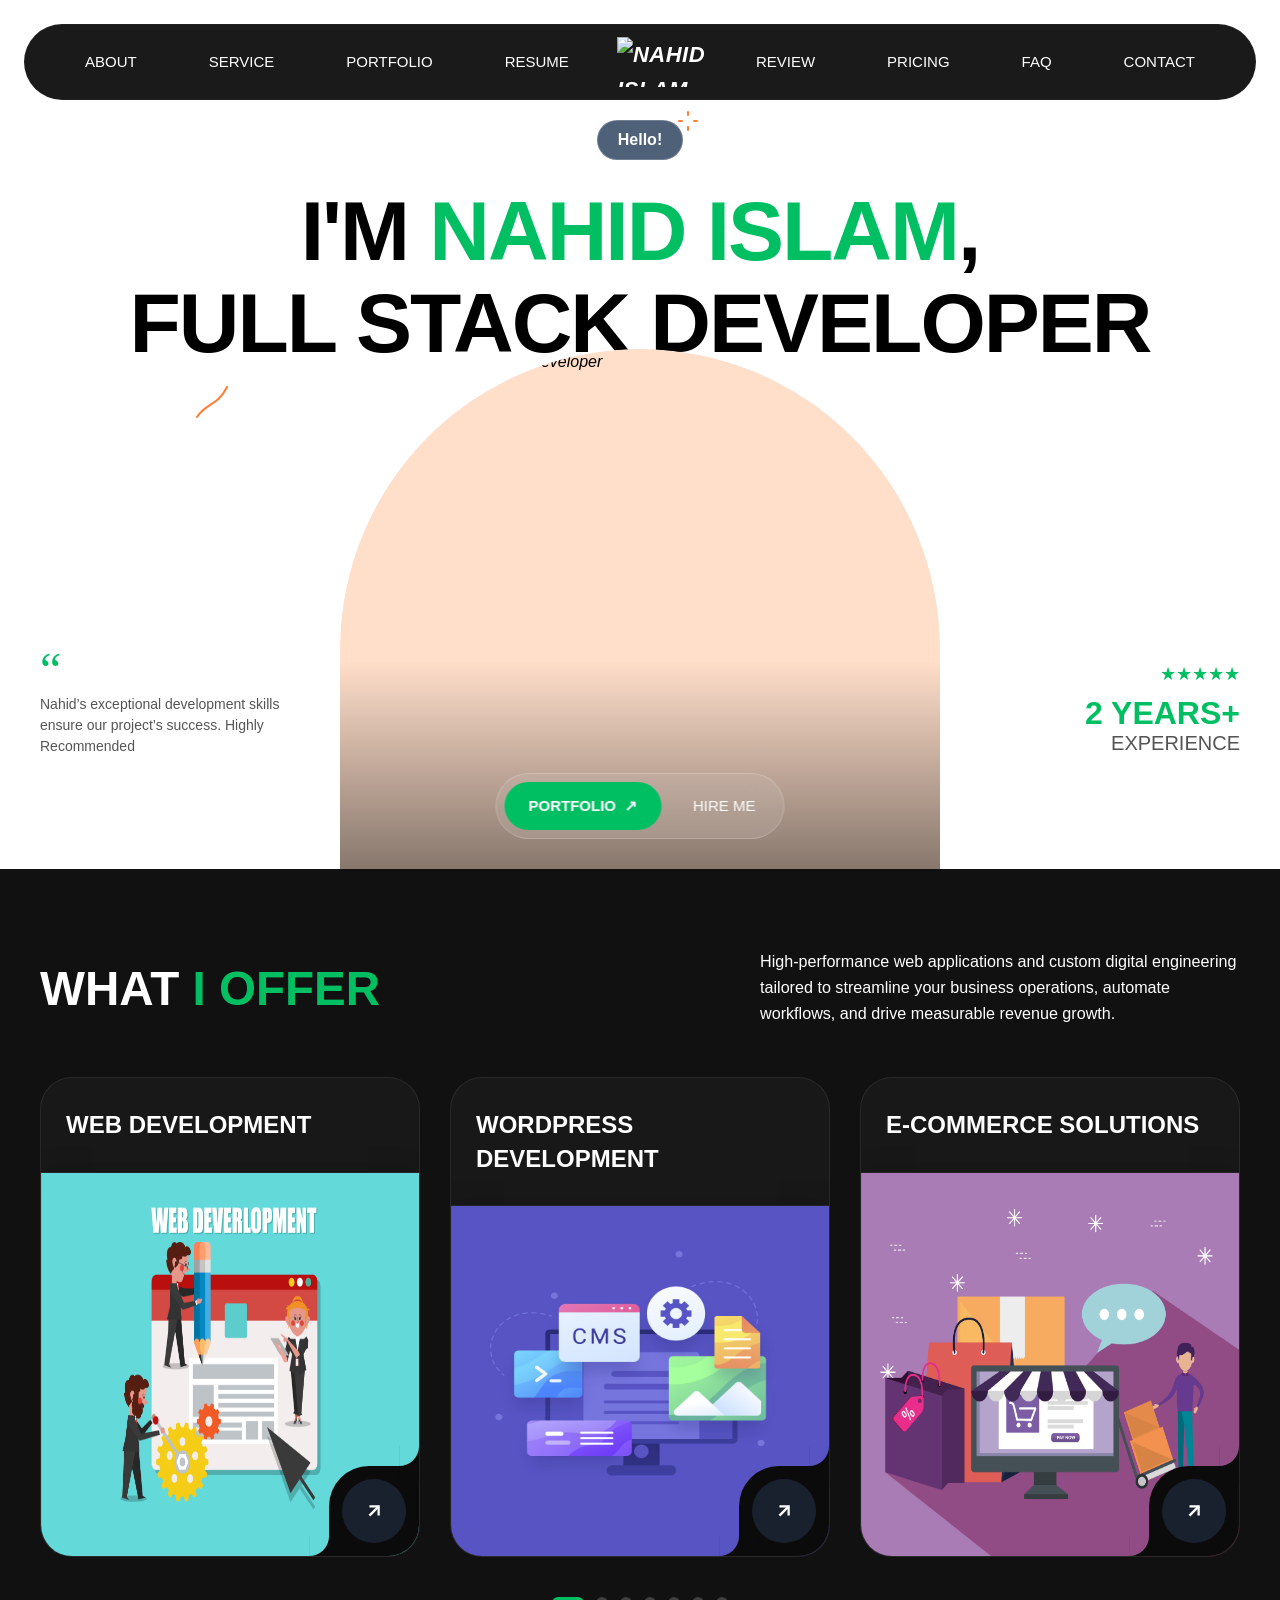
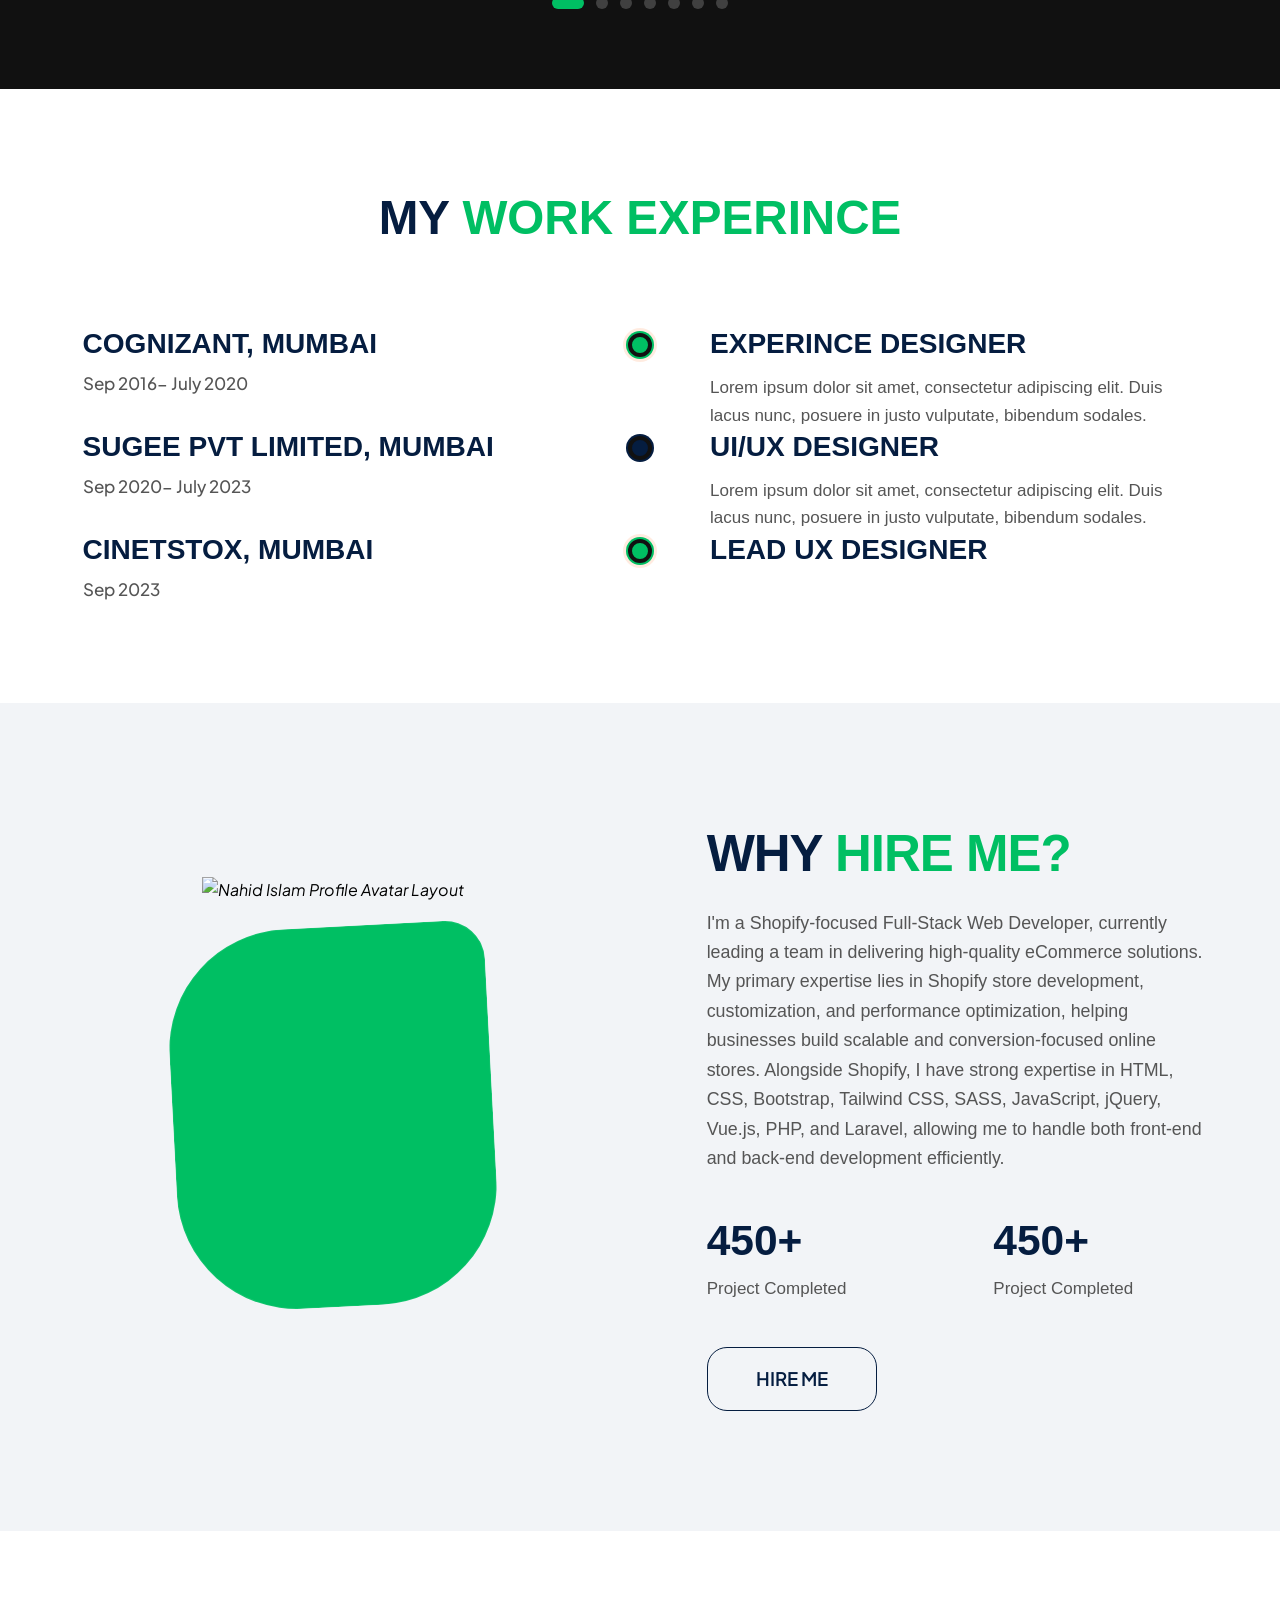
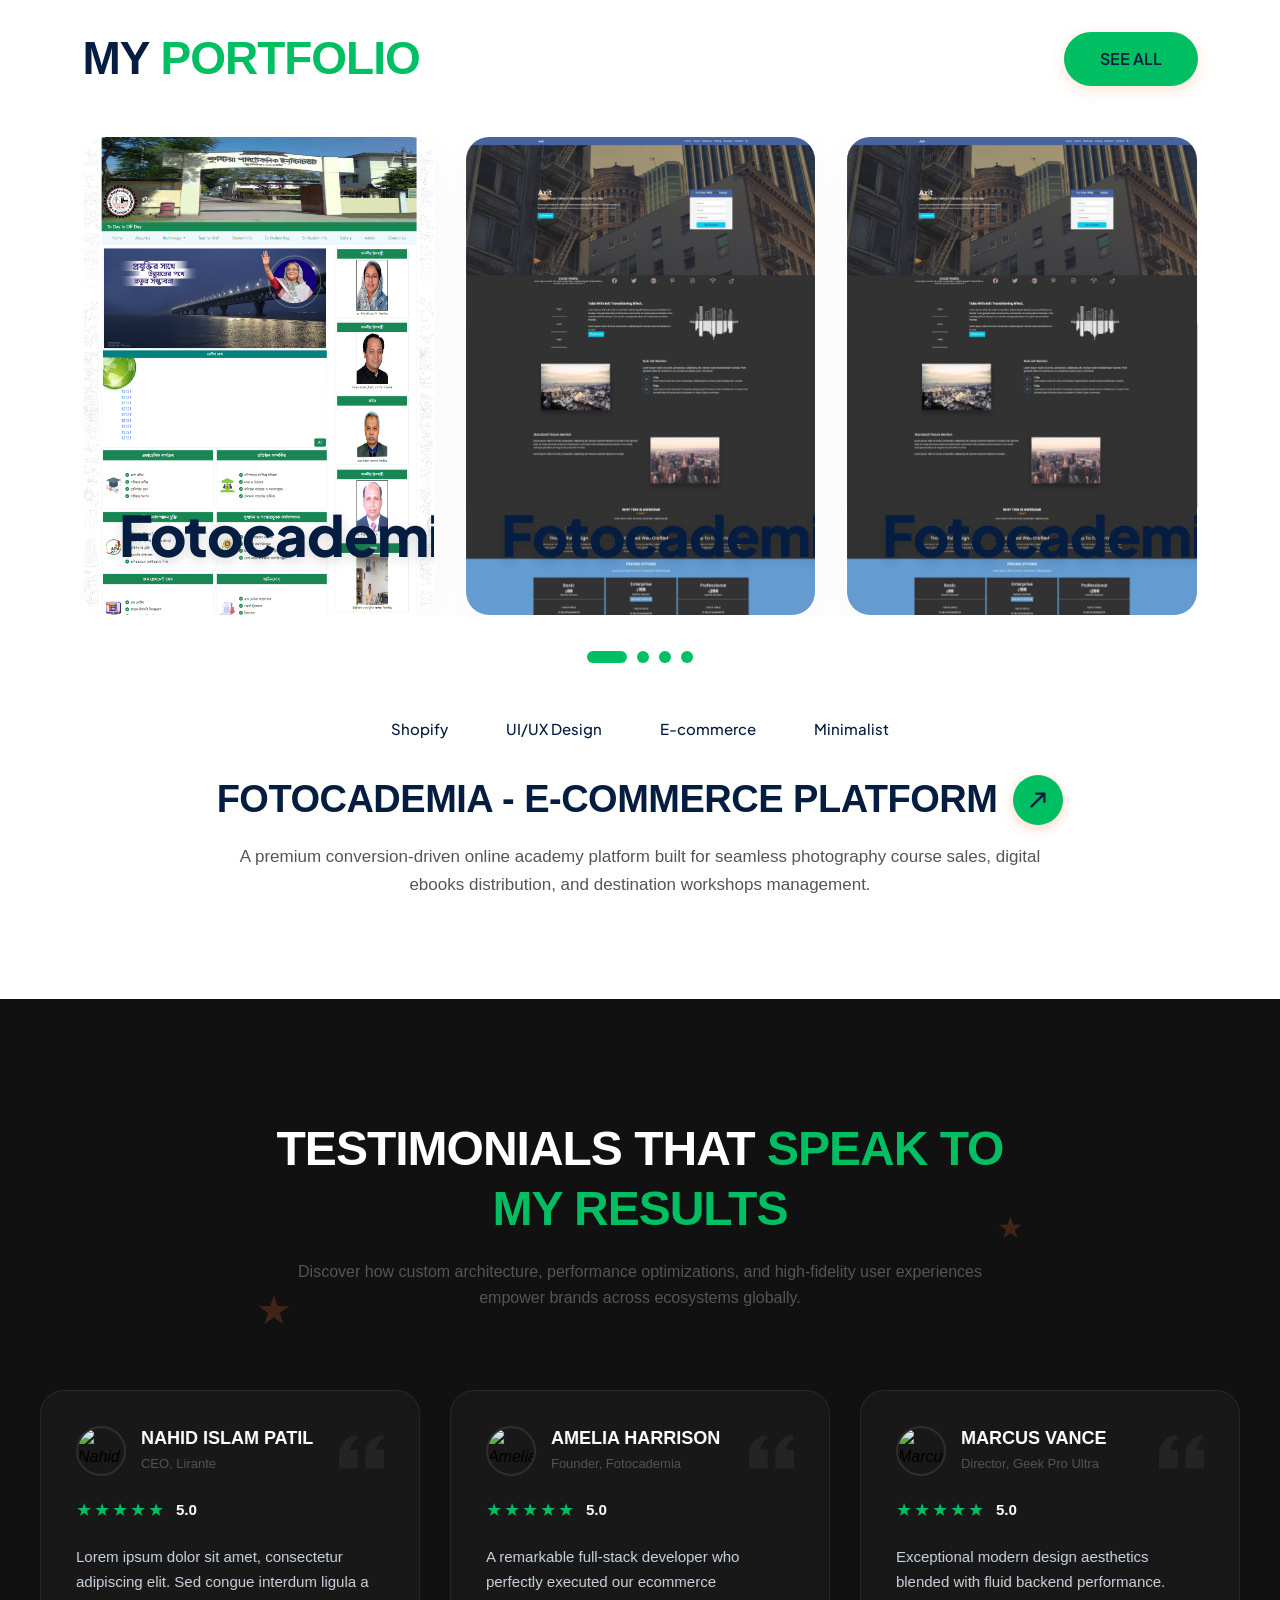
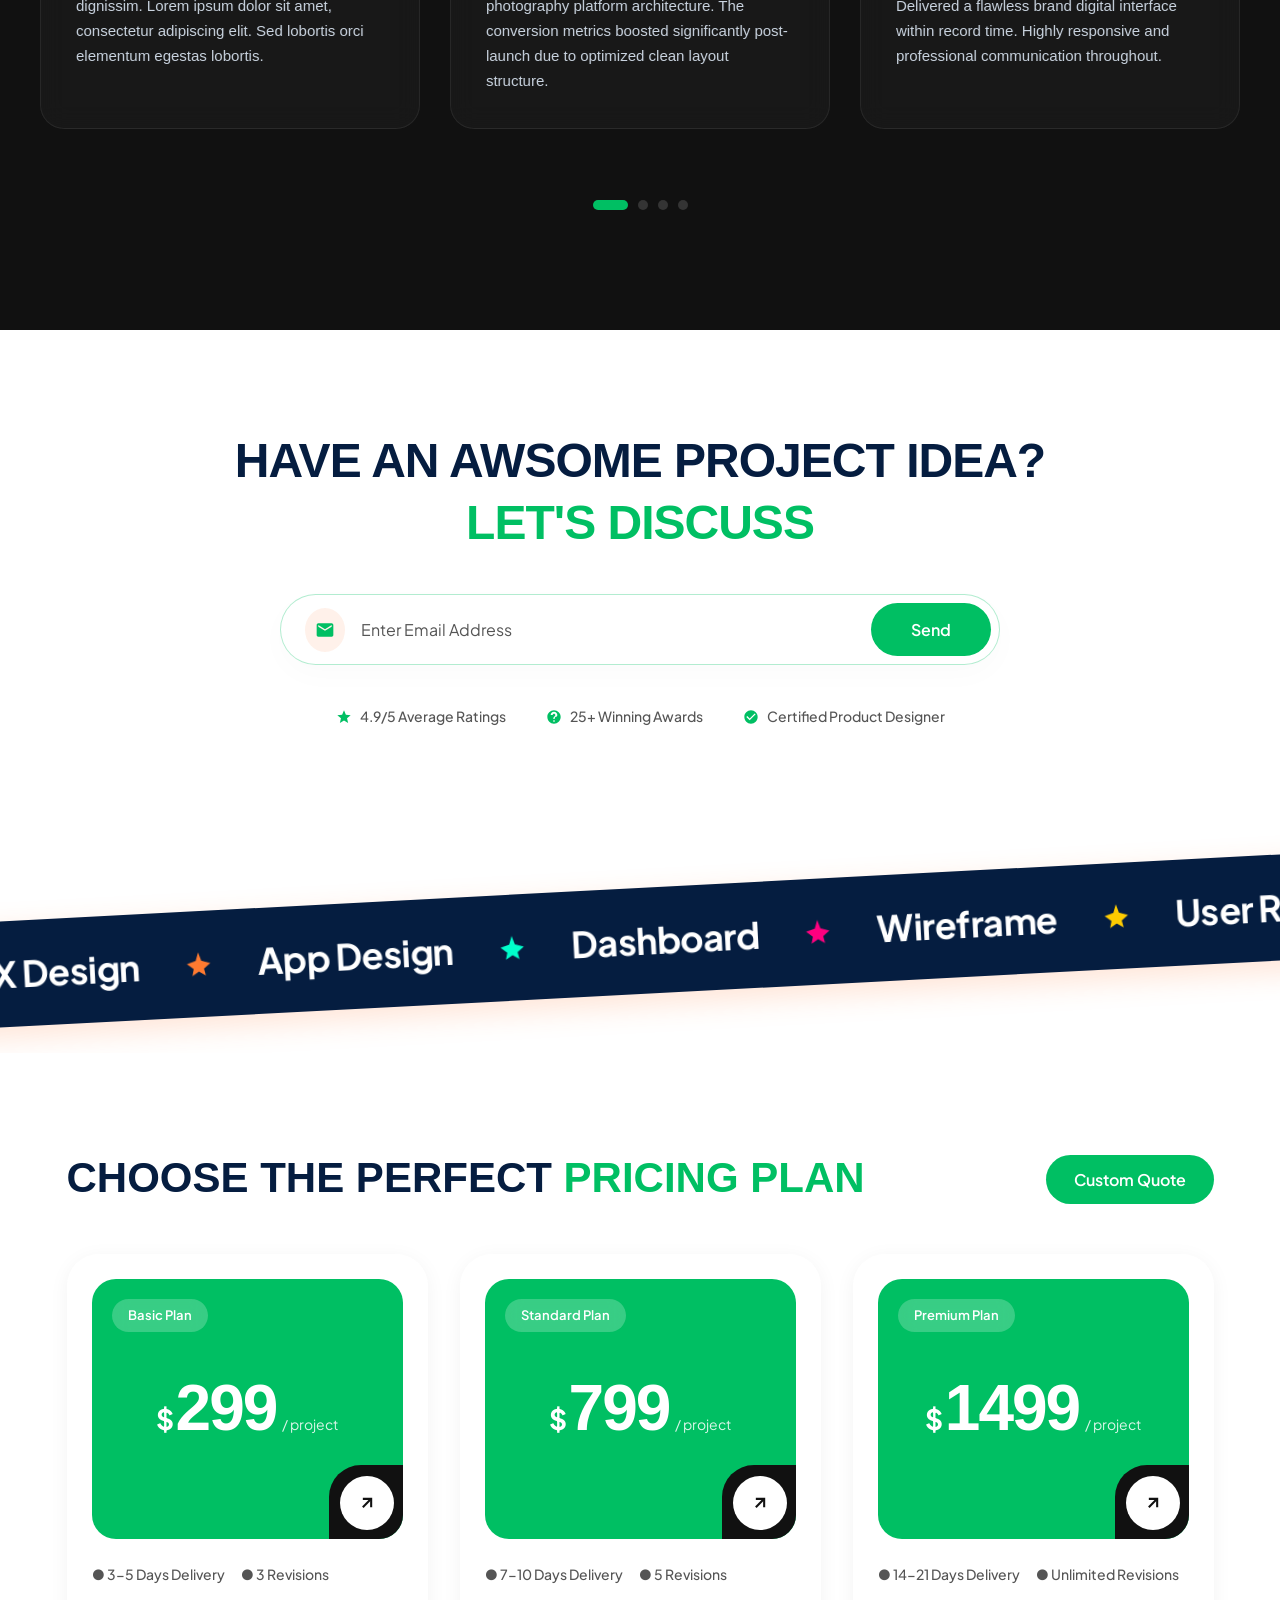
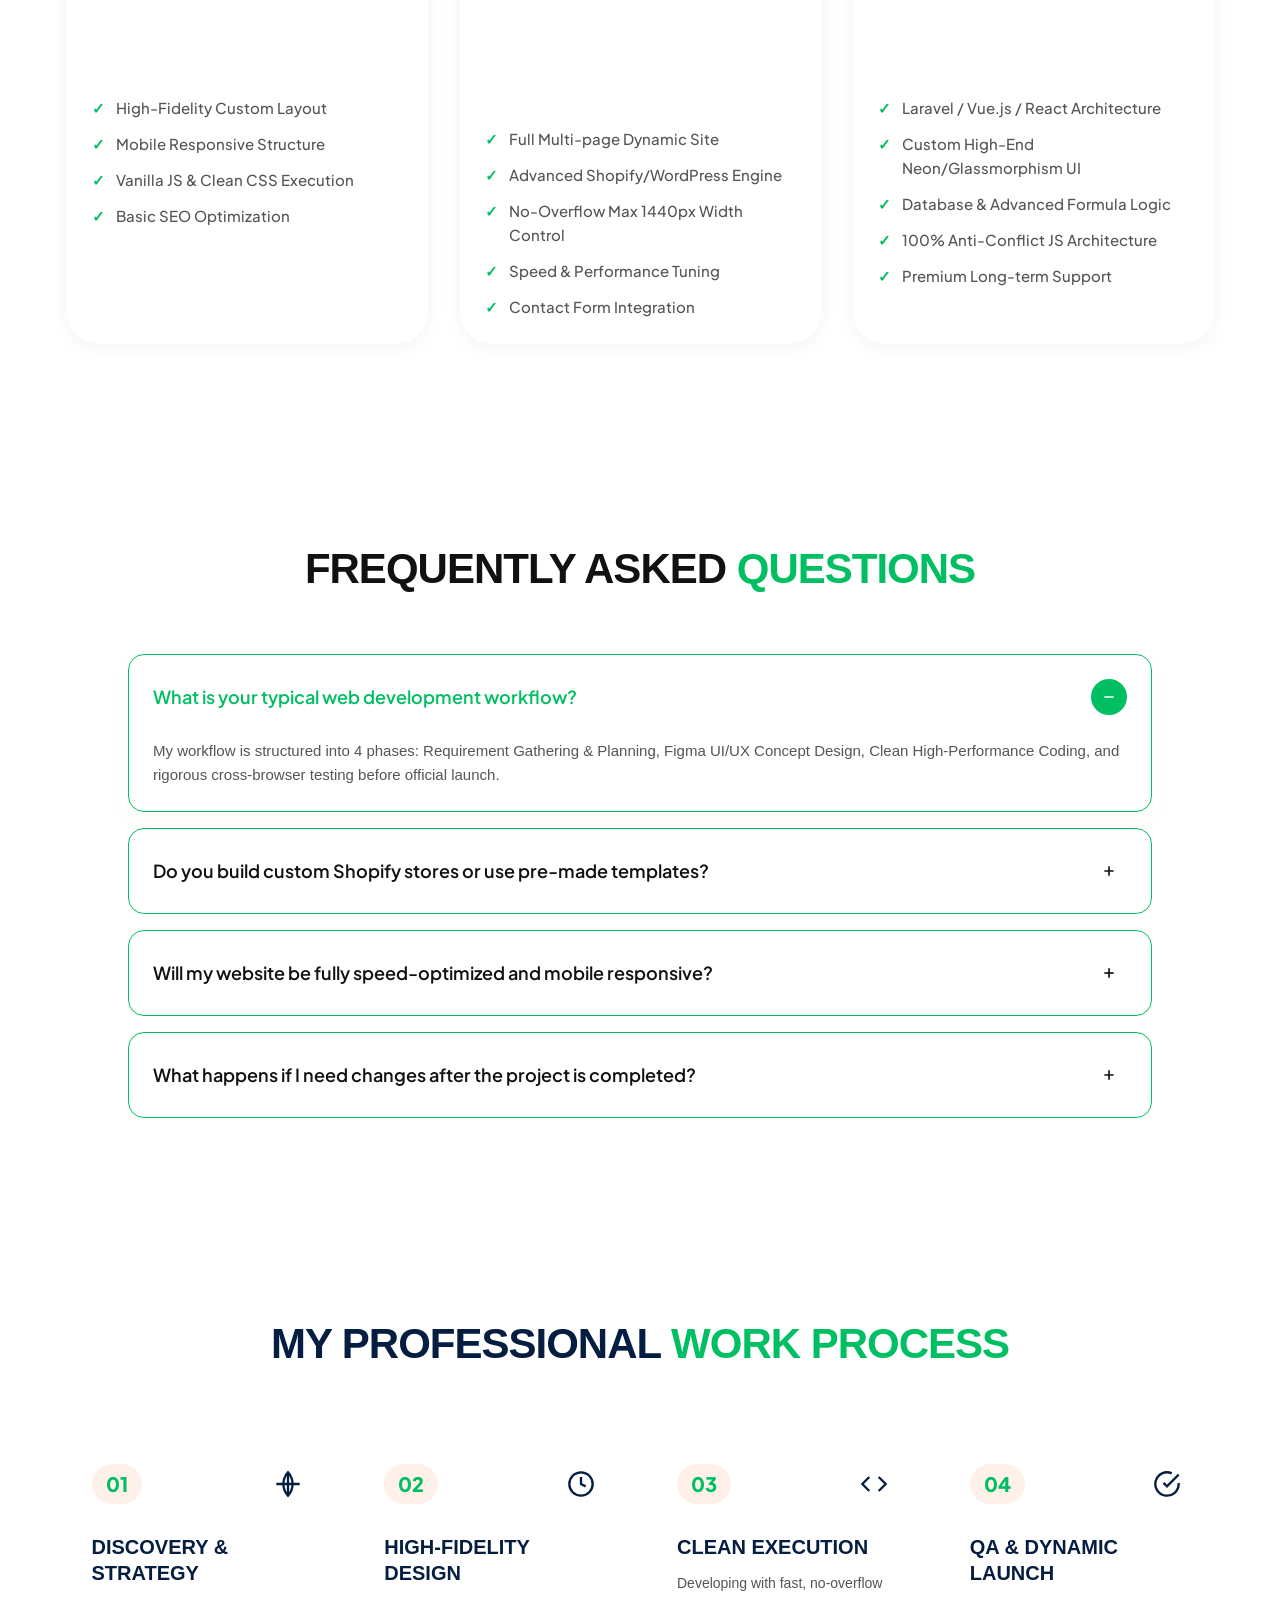
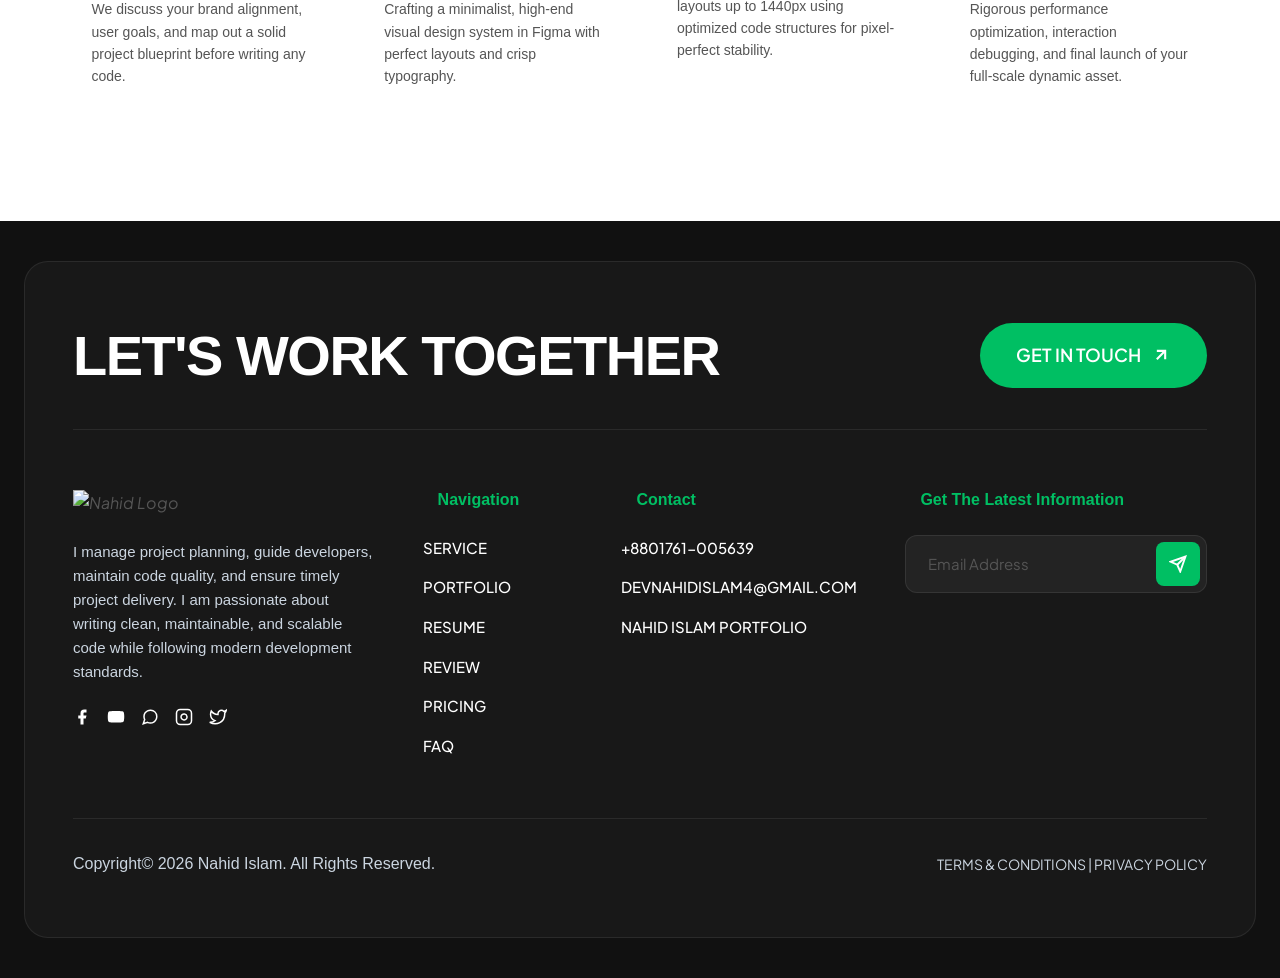
==== commit 47e90fde: "services done" ====
--- a/index.html
+++ b/index.html
@@ -74,8 +74,8 @@
 
                <div class="hero-right-widget">
                   <div class="rating-stars" id="heroRatingStars"></div>
-                  <div class="experience-years" id="heroExpYears"></div>
-                  <p class="experience-text" id="heroExpLabel"></p>
+                  <h4 class="experience-years" id="heroExpYears"></h4>
+                  <h6 class="experience-text" id="heroExpLabel"></h6>
                </div>
 
                <div class="deco-line-left" id="heroDecoLine"></div>
--- a/assets/css/main.min.css
+++ b/assets/css/main.min.css
@@ -1 +1 @@
-*,*::before,*::after{margin:0;padding:0;box-sizing:border-box;scroll-behavior:smooth}html{scroll-behavior:smooth;height:100%;-webkit-text-size-adjust:100%}body{font-family:"Poppins",sans-serif;font-size:16px;font-weight:400;line-height:1.6;background:#fff;font-style:normal;color:var(--text-color);text-rendering:optimizeLegibility;-webkit-font-smoothing:antialiased;-moz-osx-font-smoothing:grayscale;overflow-x:hidden;scroll-behavior:smooth}:root{--primary-color: #00bf63;--secondary-color: #051d40;--text-light: #ffffff;--text-dark: #051d40;--light-bg: #f2f4f7;--dark-bg: #111111;--text-main: #111111;--text-muted: #555555;--font-family: Plus Jakarta Sans, sans-serif;--max-width: 1320px;--transition-smooth: all 0.3s cubic-bezier(0.4, 0, 0.2, 1);--transition-header: all 0.4s cubic-bezier(0.4, 0, 0.2, 1)}a{text-decoration:none;text-transform:uppercase;color:inherit;display:inline-block;transition:all .3s ease}ul,ol{list-style:none;padding:0;margin:0}img,picture,svg,video,canvas{max-width:100%;height:auto;display:block;font-style:italic}input,textarea,select,button{outline:0;border:none;font-family:inherit;font-size:inherit;background:rgba(0,0,0,0)}textarea{resize:vertical}table{border-collapse:collapse;border-spacing:0;width:100%}button,[button],[role=button]{cursor:pointer}:focus-visible{outline:2px solid var(--primary-color);outline-offset:3px}@media(prefers-reduced-motion: reduce){html{scroll-behavior:auto}*,*::before,*::after{animation-duration:.01ms !important;animation-iteration-count:1 !important;transition-duration:.01ms !important;scroll-behavior:auto !important}}::-moz-selection{background-color:var(--primary-color);color:var(--white)}::selection{background-color:var(--primary-color);color:var(--white)}h1,h2,h3,h4,h5,h6{text-transform:uppercase}.section{padding:60px 0}.section-title{padding:10px 0}h1{font-size:56px;line-height:1.2;font-weight:700;font-family:"Poppins",sans-serif}@media(max-width: 768px){h1{font-size:36px}}h2{font-size:48px;line-height:1.2;font-weight:600;font-family:"Poppins",sans-serif}@media(max-width: 768px){h2{font-size:32px}}h3{font-size:40px;line-height:1.3;font-weight:500;font-family:"Poppins",sans-serif}@media(max-width: 768px){h3{font-size:28px}}h4{font-size:32px;line-height:1.3;font-weight:500;font-family:"Poppins",sans-serif}@media(max-width: 768px){h4{font-size:24px}}h5{font-size:24px;line-height:1.4;font-weight:400;font-family:"Poppins",sans-serif}@media(max-width: 768px){h5{font-size:20px}}h6{font-size:20px;line-height:1.4;font-weight:400;font-family:"Poppins",sans-serif}@media(max-width: 768px){h6{font-size:18px}}p{font-size:16px;line-height:1.6;font-weight:400;font-family:"Poppins",sans-serif}@media(max-width: 768px){p{font-size:16px}}.d-block{display:block}.d-inline-block{display:inline-block}.d-flex{display:flex}.d-grid{display:grid}.d-none{display:none}.justify-center{justify-content:center}.justify-between{justify-content:space-between}.justify-around{justify-content:space-around}.justify-start{justify-content:flex-start}.justify-end{justify-content:flex-end}.align-center{align-items:center}.align-start{align-items:flex-start}.align-end{align-items:flex-end}.pos-relative{position:relative}.pos-absolute{position:absolute}.text-start{text-align:start}.text-center{text-align:center}.text-end{text-align:end}.text-lowercase{text-transform:lowercase}.text-capitalize{text-transform:capitalize}.text-uppercase{text-transform:uppercase}.none{text-decoration:none}.underline{text-decoration:underline}.container{width:100%;max-width:1440px;margin:0 auto;padding:0 15px}.row{display:flex;flex-wrap:wrap;margin:0 -15px}[class*=col-]{width:100%;padding-right:15px;padding-left:15px;flex:0 0 auto}html{font-size:14px}.col-xs-1{width:8.3333333333%;padding:0 15px}.col-xs-2{width:16.6666666667%;padding:0 15px}.col-xs-3{width:25%;padding:0 15px}.col-xs-4{width:33.3333333333%;padding:0 15px}.col-xs-5{width:41.6666666667%;padding:0 15px}.col-xs-6{width:50%;padding:0 15px}.col-xs-7{width:58.3333333333%;padding:0 15px}.col-xs-8{width:66.6666666667%;padding:0 15px}.col-xs-9{width:75%;padding:0 15px}.col-xs-10{width:83.3333333333%;padding:0 15px}.col-xs-11{width:91.6666666667%;padding:0 15px}.col-xs-12{width:100%;padding:0 15px}@media(min-width: 576px){.container{max-width:571px}html{font-size:15px}.col-sm-1{width:8.3333333333%;padding:0 15px}.col-sm-2{width:16.6666666667%;padding:0 15px}.col-sm-3{width:25%;padding:0 15px}.col-sm-4{width:33.3333333333%;padding:0 15px}.col-sm-5{width:41.6666666667%;padding:0 15px}.col-sm-6{width:50%;padding:0 15px}.col-sm-7{width:58.3333333333%;padding:0 15px}.col-sm-8{width:66.6666666667%;padding:0 15px}.col-sm-9{width:75%;padding:0 15px}.col-sm-10{width:83.3333333333%;padding:0 15px}.col-sm-11{width:91.6666666667%;padding:0 15px}.col-sm-12{width:100%;padding:0 15px}}@media(min-width: 768px){.container{max-width:763px}html{font-size:16px}.col-md-1{width:8.3333333333%;padding:0 15px}.col-md-2{width:16.6666666667%;padding:0 15px}.col-md-3{width:25%;padding:0 15px}.col-md-4{width:33.3333333333%;padding:0 15px}.col-md-5{width:41.6666666667%;padding:0 15px}.col-md-6{width:50%;padding:0 15px}.col-md-7{width:58.3333333333%;padding:0 15px}.col-md-8{width:66.6666666667%;padding:0 15px}.col-md-9{width:75%;padding:0 15px}.col-md-10{width:83.3333333333%;padding:0 15px}.col-md-11{width:91.6666666667%;padding:0 15px}.col-md-12{width:100%;padding:0 15px}}@media(min-width: 992px){.container{max-width:987px}html{font-size:16px}.col-lg-1{width:8.3333333333%;padding:0 15px}.col-lg-2{width:16.6666666667%;padding:0 15px}.col-lg-3{width:25%;padding:0 15px}.col-lg-4{width:33.3333333333%;padding:0 15px}.col-lg-5{width:41.6666666667%;padding:0 15px}.col-lg-6{width:50%;padding:0 15px}.col-lg-7{width:58.3333333333%;padding:0 15px}.col-lg-8{width:66.6666666667%;padding:0 15px}.col-lg-9{width:75%;padding:0 15px}.col-lg-10{width:83.3333333333%;padding:0 15px}.col-lg-11{width:91.6666666667%;padding:0 15px}.col-lg-12{width:100%;padding:0 15px}}@media(min-width: 1200px){.container{max-width:1195px}html{font-size:17px}.col-xl-1{width:8.3333333333%;padding:0 15px}.col-xl-2{width:16.6666666667%;padding:0 15px}.col-xl-3{width:25%;padding:0 15px}.col-xl-4{width:33.3333333333%;padding:0 15px}.col-xl-5{width:41.6666666667%;padding:0 15px}.col-xl-6{width:50%;padding:0 15px}.col-xl-7{width:58.3333333333%;padding:0 15px}.col-xl-8{width:66.6666666667%;padding:0 15px}.col-xl-9{width:75%;padding:0 15px}.col-xl-10{width:83.3333333333%;padding:0 15px}.col-xl-11{width:91.6666666667%;padding:0 15px}.col-xl-12{width:100%;padding:0 15px}}@media(min-width: 1440px){.container{max-width:1435px}html{font-size:18px}.col-xxl-1{width:8.3333333333%;padding:0 15px}.col-xxl-2{width:16.6666666667%;padding:0 15px}.col-xxl-3{width:25%;padding:0 15px}.col-xxl-4{width:33.3333333333%;padding:0 15px}.col-xxl-5{width:41.6666666667%;padding:0 15px}.col-xxl-6{width:50%;padding:0 15px}.col-xxl-7{width:58.3333333333%;padding:0 15px}.col-xxl-8{width:66.6666666667%;padding:0 15px}.col-xxl-9{width:75%;padding:0 15px}.col-xxl-10{width:83.3333333333%;padding:0 15px}.col-xxl-11{width:91.6666666667%;padding:0 15px}.col-xxl-12{width:100%;padding:0 15px}}.btn{display:inline-flex;align-items:center;justify-content:center;text-align:center;font-weight:500;text-transform:uppercase;padding:.8rem 1.8rem;border-radius:8px;transition:all .3s ease;cursor:pointer;border:1px solid rgba(0,0,0,0)}.btn.btn-primary{background-color:#00bf63;color:#fff}.btn.btn-primary:hover{background-color:#051d40;transform:translateY(-2px);box-shadow:0 4px 12px rgba(0,0,0,.1)}.btn.btn-border{background-color:rgba(0,0,0,0);border-color:#051d40;color:#051d40}.btn.btn-border:hover{background-color:#051d40;color:#fff;transform:translateY(-2px)}.btn.btn-secondary{background-color:#051d40;color:#fff}.btn.btn-secondary:hover{background-color:#051d40}.btn.btn-sm{padding:.5rem 1rem;font-size:.9rem}.btn.btn-lg{padding:1.2rem 2.5rem;font-size:1.2rem}#mainHeader{margin:24px auto 0 auto;max-width:1440px;width:calc(100% - 48px);background-color:#1a1a1a;border-radius:100px;padding:12px 32px;position:relative;z-index:1000;border:1px solid hsla(0,0%,100%,.03);transition:all .4s cubic-bezier(0.4, 0, 0.2, 1)}#mainHeader.sticky{position:fixed;top:0;left:0;right:0;width:100%;margin-top:0;border-radius:0;padding:16px 48px;background-color:rgba(17,17,17,.85);backdrop-filter:blur(16px);-webkit-backdrop-filter:blur(16px);box-shadow:0 4px 30px rgba(0,0,0,.4);border-bottom:1px solid hsla(0,0%,100%,.05)}#mainHeader .header-container{display:flex;justify-content:space-between;align-items:center;gap:20px;width:100%}#mainHeader .brand-logo{display:flex;align-items:center;gap:12px;color:#fff;font-weight:800;font-size:22px;letter-spacing:.5px;cursor:pointer}#mainHeader .logo-img{max-height:50px;width:auto;-o-object-fit:contain;object-fit:contain;display:block}#mainHeader .logo-icon-box{background-color:var(--primary-color);color:#fff;width:42px;height:42px;display:flex;align-items:center;justify-content:center;border-radius:50%;font-size:15px;font-weight:800}#mainHeader .logo-inner-icon{letter-spacing:-1px;margin-right:-1px}#mainHeader .nav-menu{display:flex;gap:16px;align-items:center}#mainHeader .nav-item{color:#fff;text-decoration:none;font-size:15px;font-weight:500;transition:all .3s cubic-bezier(0.4, 0, 0.2, 1);padding:12px 28px;border-radius:100px}#mainHeader .nav-item:hover{color:var(--primary-color);opacity:.9}#mainHeader .nav-item.active{background-color:var(--primary-color);color:#fff !important;font-weight:700;box-shadow:0 4px 15px rgba(255,122,48,.25)}#mainHeader .mobile-toggle{display:none;flex-direction:column;gap:6px;background:none;border:none;cursor:pointer;padding:8px;z-index:1100}#mainHeader .mobile-toggle span{display:block;width:24px;height:2.5px;background-color:#fff;border-radius:4px;transition:all .3s cubic-bezier(0.4, 0, 0.2, 1)}@media(max-width: 991px){#mainHeader .header-container{display:flex;justify-content:space-between;align-items:center;width:100%}#mainHeader .mobile-toggle{display:flex !important;order:3}#mainHeader .nav-menu{position:fixed;top:0;width:280px;height:100vh;background:#161616;flex-direction:column;padding:100px 24px 40px 24px;align-items:flex-start;justify-content:flex-start;gap:10px;transition:all .4s cubic-bezier(0.4, 0, 0.2, 1);box-shadow:20px 0 40px rgba(0,0,0,.5)}#mainHeader .nav-left{left:0;transform:translateX(-101%);border-right:1px solid hsla(0,0%,100%,.05)}#mainHeader .nav-right{right:0;transform:translateX(101%);padding-top:260px;background:rgba(0,0,0,0);box-shadow:none;z-index:1001}#mainHeader .nav-item{width:100%;padding:14px 20px}#mainHeader.mobile-nav-open .nav-left,#mainHeader.mobile-nav-open .nav-right{transform:translateX(0)}#mainHeader.mobile-nav-open .mobile-toggle span:nth-child(1){transform:translateY(8.5px) rotate(45deg)}#mainHeader.mobile-nav-open .mobile-toggle span:nth-child(2){opacity:0;transform:translateX(-10px)}#mainHeader.mobile-nav-open .mobile-toggle span:nth-child(3){transform:translateY(-8.5px) rotate(-45deg)}}@media(max-width: 480px){#mainHeader{padding:12px 20px;width:calc(100% - 32px)}#mainHeader .brand-logo{font-size:18px}#mainHeader .logo-icon-box{width:36px;height:36px;font-size:13px}}#nahidHeroSection{position:relative;padding:20px 0 0 0;display:flex;align-items:center;justify-content:center;overflow:hidden;width:100%}#nahidHeroSection .hero-container{width:100%;max-width:1440px;position:relative;display:flex;flex-direction:column;align-items:center;z-index:10}#nahidHeroSection .greeting-badge{position:relative;border:1px solid hsla(0,0%,100%,.2);background-color:rgba(17,17,17,.6);backdrop-filter:blur(5px);-webkit-backdrop-filter:blur(5px);padding:6px 20px;border-radius:30px;font-weight:600;font-size:16px;margin-bottom:25px;z-index:12;color:#fff}#nahidHeroSection .sparkle-icon{position:absolute;top:-12px;right:-18px}#nahidHeroSection .hero-heading{font-size:84px;font-weight:800;line-height:1.1;text-align:center;letter-spacing:-2px;margin-bottom:-30px;position:relative;z-index:11;pointer-events:none;color:#000}#nahidHeroSection .highlight-text{color:var(--primary-color)}#nahidHeroSection .hero-center-content{position:relative;width:100%;max-width:600px;height:520px;display:flex;justify-content:center;align-items:flex-end;z-index:12;margin-top:10px;overflow:hidden;border-top-left-radius:500px;border-top-right-radius:500px}#nahidHeroSection .circle-bg{position:absolute;bottom:0;left:50%;transform:translateX(-50%);width:100%;height:100%;background-color:#ffdeca;border-top-left-radius:500px;border-top-right-radius:500px;z-index:-1}#nahidHeroSection .hero-image-container{width:100%;height:100%;display:flex;justify-content:center;align-items:flex-end}#nahidHeroSection .hero-image{width:100%;height:100%;-o-object-fit:contain;object-fit:contain}#nahidHeroSection .image-overlay{position:absolute;top:0;left:0;width:100%;height:100%;background:linear-gradient(to bottom, rgba(17, 17, 17, 0) 60%, rgba(17, 17, 17, 0.5) 100%);pointer-events:none;z-index:2}#nahidHeroSection .cta-glass-container{position:absolute;bottom:30px;left:50%;transform:translateX(-50%);background:hsla(0,0%,100%,.1);backdrop-filter:blur(15px);-webkit-backdrop-filter:blur(15px);border:1px solid hsla(0,0%,100%,.2);padding:8px;border-radius:100px;display:flex;gap:12px;align-items:center;z-index:20}#nahidHeroSection .btn-portfolio{background-color:var(--primary-color);color:#fff;text-decoration:none;padding:12px 24px;border-radius:100px;font-weight:600;font-size:15px;display:flex;align-items:center;gap:8px;transition:transform .2s ease}#nahidHeroSection .btn-portfolio:hover{transform:scale(1.03)}#nahidHeroSection .btn-hire{color:#fff;text-decoration:none;padding:12px 20px;font-weight:500;font-size:15px;transition:opacity .2s ease}#nahidHeroSection .btn-hire:hover{opacity:.8}#nahidHeroSection .hero-left-widget{position:absolute;left:40px;bottom:15%;max-width:240px;z-index:15}#nahidHeroSection .quote-icon{font-size:48px;color:var(--primary-color);font-family:serif;line-height:1;display:block}#nahidHeroSection .quote-text{font-size:14px;color:var(--text-muted);line-height:1.5;font-weight:500}#nahidHeroSection .hero-right-widget{position:absolute;right:40px;bottom:15%;text-align:right;z-index:15}#nahidHeroSection .rating-stars{color:var(--primary-color);font-size:18px;margin-bottom:8px}#nahidHeroSection .experience-years{font-size:42px;font-weight:800;line-height:1;color:var(--primary-color)}#nahidHeroSection .experience-text{font-size:14px;color:var(--text-muted);font-weight:500}#nahidHeroSection .deco-line-left{position:absolute;left:15%;top:35%;z-index:2}@media(max-width: 1200px){#nahidHeroSection .hero-left-widget{left:15px}#nahidHeroSection .hero-right-widget{right:15px}#nahidHeroSection .deco-line-left{display:none}}@media(max-width: 991px){#nahidHeroSection .hero-heading{font-size:64px}#nahidHeroSection .hero-left-widget,#nahidHeroSection .hero-right-widget{position:relative;bottom:0;left:0;right:0;text-align:center;max-width:100%;margin-top:35px}#nahidHeroSection .hero-right-widget{text-align:center}}@media(max-width: 768px){#nahidHeroSection .hero-heading{font-size:44px;margin-bottom:-20px}#nahidHeroSection .hero-center-content{max-width:100%;height:400px}#nahidHeroSection .cta-glass-container{width:92%;justify-content:center;bottom:20px}}.nahid-services-section{background:var(--dark-bg);color:#fff;padding:80px 0;font-family:var(--font-family);overflow:hidden}.nahid-services-section .nahid-container{max-width:1440px;margin:0 auto;padding:0 40px;box-sizing:border-box}.nahid-services-section .nahid-services-header{display:flex;justify-content:space-between;align-items:center;margin-bottom:50px}.nahid-services-section .nahid-services-title{font-size:2.8rem;font-weight:700;margin:0}.nahid-services-section .nahid-services-title .nahid-accent-text{color:var(--primary-color)}.nahid-services-section .nahid-services-subtitle{color:var(--text-muted);max-width:480px;font-size:.95rem;line-height:1.6;margin:0}.nahid-services-section .nahid-services-slider-viewport{width:100%;overflow:hidden}.nahid-services-section .nahid-services-track{display:flex;gap:30px;transition:transform .6s cubic-bezier(0.25, 1, 0.5, 1);will-change:transform;transform:translate3d(0, 0, 0)}.nahid-services-section .nahid-service-card{flex:0 0 calc(33.333% - 20px);background:hsla(0,0%,100%,.03);border:1px solid hsla(0,0%,100%,.08);border-radius:32px;height:480px;position:relative;overflow:hidden;display:flex;flex-direction:column;box-sizing:border-box}.nahid-services-section .nahid-service-card:hover .nahid-layer-main{transform:translateY(-8px) scale(1.02)}.nahid-services-section .nahid-service-card:hover .nahid-layer-bg-1{transform:translateY(0px) scale(0.96)}.nahid-services-section .nahid-service-card:hover .nahid-action-circle-btn{background:var(--primary-color)}.nahid-services-section .nahid-service-card-header{padding:30px 25px;border-bottom:1px solid hsla(0,0%,100%,.06)}.nahid-services-section .nahid-service-card-title{font-weight:600;margin:0}.nahid-services-section .nahid-nahid-services-image-stack{position:relative;flex-grow:1;margin-top:40px;display:flex;justify-content:center}.nahid-services-section .nahid-mockup-layer{position:absolute;width:-webkit-fill-available;height:-webkit-fill-available;border-radius:18px;box-shadow:0 15px 35px rgba(0,0,0,.4);transition:transform .4s cubic-bezier(0.25, 1, 0.5, 1)}.nahid-services-section .nahid-layer-bg-2{transform:translateY(20px) scale(0.86);opacity:.3;z-index:1}.nahid-services-section .nahid-layer-bg-1{transform:translateY(10px) scale(0.93);opacity:.6;z-index:2}.nahid-services-section .nahid-layer-main{transform:translateY(0) scale(1);z-index:3}.nahid-services-section .nahid-card-bottom-action{position:absolute;bottom:0;right:0;width:90px;height:90px;background:#0b0b0b;border-top-left-radius:40px;display:flex;align-items:center;justify-content:center;z-index:5}.nahid-services-section .nahid-card-bottom-action::before{content:"";position:absolute;top:-20px;right:0;width:20px;height:20px;background:rgba(0,0,0,0);border-bottom-right-radius:20px;box-shadow:10px 10px 0 10px #0b0b0b}.nahid-services-section .nahid-card-bottom-action::after{content:"";position:absolute;bottom:0;left:-20px;width:20px;height:20px;background:rgba(0,0,0,0);border-bottom-right-radius:20px;box-shadow:10px 10px 0 10px #0b0b0b}.nahid-services-section .nahid-action-circle-btn{width:64px;height:64px;background:#19202e;border-radius:50%;display:flex;align-items:center;justify-content:center;color:#fff;transition:background .3s ease;text-decoration:none}.nahid-services-section .nahid-action-circle-btn svg{width:22px;height:22px;fill:none;stroke:currentColor;stroke-width:2.5}.nahid-services-section .nahid-services-pagination{display:flex;justify-content:center;gap:12px;margin-top:40px}.nahid-services-section .nahid-services-pagination .nahid-dot{width:12px;height:12px;background:hsla(0,0%,100%,.2);border-radius:50%;cursor:pointer;transition:width .4s cubic-bezier(0.25, 1, 0.5, 1),background-color .4s ease}.nahid-services-section .nahid-services-pagination .nahid-dot.nahid-active{background-color:var(--primary-color);width:32px;border-radius:6px}@media(max-width: 1024px){.nahid-services-section .nahid-service-card{flex:0 0 calc(50% - 15px)}.nahid-services-section .nahid-services-header{flex-direction:column;align-items:flex-start;gap:20px}}@media(max-width: 680px){.nahid-services-section .nahid-service-card{flex:0 0 100%}.nahid-services-section .nahid-container{padding:0 20px}}.nahid-experience-section{padding:100px 0;font-family:var(--font-family);position:relative}.nahid-experience-section .nahid-exp-container{max-width:1200px;margin:0 auto;padding:0 40px}.nahid-experience-section .nahid-exp-header{text-align:center;margin-bottom:80px}.nahid-experience-section .nahid-exp-main-title{font-size:2.8rem;font-weight:700;color:var(--secondary-color);margin:0}.nahid-experience-section .nahid-exp-main-title .accent-orange{color:var(--primary-color)}.nahid-experience-section .nahid-timeline-wrapper{position:relative;display:flex;flex-direction:column;gap:60px}.nahid-experience-section .nahid-timeline-center-line{position:absolute;left:50%;top:15px;bottom:15px;width:2px;border-left:2px dashed hsla(0,0%,100%,.2);transform:translateX(-50%);z-index:1}.nahid-experience-section .nahid-timeline-item{display:grid;grid-template-columns:1fr 100px 1fr;align-items:flex-start;position:relative;z-index:2}.nahid-experience-section .nahid-timeline-left-block{text-align:left;padding-right:20px}.nahid-experience-section .nahid-timeline-left-block .company-name{font-size:1.65rem;font-weight:700;color:var(--secondary-color);margin:0 0 8px 0}.nahid-experience-section .nahid-timeline-left-block .experience-duration{font-size:1rem;color:var(--text-muted);font-weight:500}.nahid-experience-section .nahid-timeline-center-dot-box{display:flex;justify-content:center;align-items:center;height:38px}.nahid-experience-section .timeline-dot{width:24px;height:24px;border-radius:50%;position:relative;display:inline-block;background:var(--secondary-color)}.nahid-experience-section .timeline-dot.orange-pill{background:var(--primary-color);border:4px solid var(--dark-bg);box-shadow:0 0 0 2px var(--primary-color),0 0 0 5px rgba(255,122,48,.15)}.nahid-experience-section .timeline-dot.dark-pill{background:var(--secondary-color);border:4px solid var(--dark-bg);box-shadow:0 0 0 2px var(--secondary-color),0 0 0 5px hsla(0,0%,100%,.15)}.nahid-experience-section .nahid-timeline-right-block{padding-left:20px}.nahid-experience-section .nahid-timeline-right-block .role-designation{font-size:1.65rem;font-weight:700;color:var(--secondary-color);margin:0 0 12px 0}.nahid-experience-section .nahid-timeline-right-block .role-desc{font-size:1rem;line-height:1.6;color:var(--text-muted);margin:0}.nahid-experience-section .nahid-timeline-right-block .role-desc.descriptive-blank{margin:0}@media(max-width: 991px){.nahid-experience-section .nahid-timeline-center-line{left:20px;transform:none}.nahid-experience-section .nahid-timeline-item{grid-template-columns:1fr;gap:15px;padding-left:50px}.nahid-experience-section .nahid-timeline-left-block{padding-right:0}.nahid-experience-section .nahid-timeline-left-block .company-name{font-size:1.4rem}.nahid-experience-section .nahid-timeline-center-dot-box{position:absolute;left:0;top:0;height:auto}.nahid-experience-section .nahid-timeline-right-block{padding-left:0}.nahid-experience-section .nahid-timeline-right-block .role-designation{font-size:1.4rem}}@media(max-width: 480px){.nahid-experience-section .nahid-exp-container{padding:0 20px}.nahid-experience-section .nahid-exp-main-title{font-size:2rem}}.nahid-hire-section{padding:120px 0;background-color:var(--light-bg);font-family:var(--font-family);overflow:hidden}.nahid-hire-section .nahid-hire-container{max-width:1400px;margin:0 auto;padding:0 40px;display:grid;grid-template-columns:1.1fr 1fr;align-items:center;gap:80px}.nahid-hire-section .nahid-hire-media-wrapper{position:relative;width:100%;height:480px;display:flex;justify-content:center;align-items:center}.nahid-hire-section .nahid-asymmetric-bg-card{position:absolute;width:320px;height:380px;background:var(--primary-color);border:1px solid hsla(0,0%,100%,.08);border-radius:120px 40px 120px 120px;z-index:1;transform:rotate(-3deg)}.nahid-hire-section .nahid-hire-avatar{position:relative;z-index:2;height:100%;max-height:460px;-o-object-fit:contain;object-fit:contain;transform:translateY(-10px)}.nahid-hire-section .nahid-hire-content-wrapper{display:flex;flex-direction:column}.nahid-hire-section .nahid-hire-main-title{font-size:3rem;font-weight:700;color:var(--secondary-color);margin:0 0 24px 0;letter-spacing:-1px}.nahid-hire-section .nahid-hire-main-title span.accent-orange{color:var(--primary-color)}.nahid-hire-section .nahid-hire-description{font-size:1.05rem;line-height:1.65;color:var(--text-muted);margin:0 0 40px 0;max-width:500px}.nahid-hire-section .nahid-stats-grid-track{display:grid;grid-template-columns:repeat(2, 1fr);gap:40px;margin-bottom:45px}.nahid-hire-section .nahid-stat-card-item{display:flex;flex-direction:column}.nahid-hire-section .nahid-stat-card-item .stat-counter-number{font-size:2.5rem;font-weight:700;color:var(--secondary-color);margin:0 0 6px 0}.nahid-hire-section .nahid-stat-card-item .stat-counter-label{font-size:1rem;color:var(--text-muted);font-weight:500;margin:0}.nahid-hire-section .nahid-btn-pill-outline{display:inline-block;padding:16px 48px;border:1.5px solid var(--secondary-color);background:rgba(0,0,0,0);color:var(--secondary-color);font-size:1.1rem;font-weight:600;text-decoration:none;border-radius:20px;transition:var(--transition-smooth);text-align:center}.nahid-hire-section .nahid-btn-pill-outline:hover{background:var(--primary-color);border-color:var(--primary-color);color:var(--secondary-color);transform:translateY(-3px);box-shadow:0 10px 25px rgba(255,122,48,.2)}@media(max-width: 991px){.nahid-hire-section .nahid-hire-container{grid-template-columns:1fr;gap:60px;text-align:center}.nahid-hire-section .nahid-hire-description{margin:0 auto 40px auto}.nahid-hire-section .nahid-stats-grid-track{justify-content:center;gap:50px}.nahid-hire-section .nahid-asymmetric-bg-card{width:280px;height:340px}}@media(max-width: 480px){.nahid-hire-section .nahid-hire-container{padding:0 20px}.nahid-hire-section .nahid-hire-main-title{font-size:2.2rem}.nahid-hire-section .nahid-stats-grid-track{grid-template-columns:1fr;gap:30px}}.portfolio-section{padding:100px 0;font-family:var(--font-family)}.portfolio-section .portfolio-container{max-width:1440px;margin:0 auto;padding:0 40px;box-sizing:border-box}.portfolio-section .portfolio-header{display:flex;justify-content:space-between;align-items:flex-end;margin-bottom:50px}.portfolio-section .portfolio-title{font-size:46px;font-weight:700;line-height:1.2;color:var(--secondary-color);letter-spacing:-1px}.portfolio-section .portfolio-title span{color:var(--primary-color)}.portfolio-section .btn-see-all{display:inline-block;padding:14px 36px;background-color:var(--primary-color);color:var(--secondary-color);border-radius:30px;text-decoration:none;font-weight:600;font-size:16px;transition:var(--transition-smooth);box-shadow:0 4px 15px rgba(255,122,48,.2)}.portfolio-section .btn-see-all:hover{background-color:var(--primary-color);opacity:.9;transform:translateY(-2px)}.portfolio-section .slider-wrapper{overflow:hidden;width:100%;position:relative;border-radius:24px}.portfolio-section .slider-track{display:flex;gap:30px;will-change:transform;cursor:grab}.portfolio-section .portfolio-slide{flex-shrink:0;box-sizing:border-box;-webkit-user-select:none;-moz-user-select:none;user-select:none}.portfolio-section .slide-card{position:relative;width:100%;height:480px;border-radius:24px;overflow:hidden;background-color:hsla(0,0%,100%,.03);border:1px solid hsla(0,0%,100%,.08);box-shadow:0 15px 40px rgba(0,0,0,.04)}.portfolio-section .slide-card img{width:100%;height:auto;display:block;position:absolute;top:0;left:0;pointer-events:none;transition:transform 3.5s ease-in-out;will-change:transform}.portfolio-section .slide-card:hover img{transform:translateY(calc(-100% + 480px))}.portfolio-section .watermark-text{position:absolute;bottom:35px;left:35px;font-size:56px;font-weight:800;color:var(--secondary-color);pointer-events:none;letter-spacing:-1px;z-index:5;text-shadow:0 4px 12px rgba(0,0,0,.15)}.portfolio-section .slider-pagination{display:flex;justify-content:center;align-items:center;gap:10px;margin-top:35px;margin-bottom:45px}.portfolio-section .slider-pagination .dot{width:12px;height:12px;border-radius:50%;background-color:var(--primary-color);cursor:pointer;transition:var(--transition-smooth)}.portfolio-section .slider-pagination .dot.active{width:40px;border-radius:20px;background-color:var(--primary-color)}.portfolio-section .dynamic-content-area{text-align:center;max-width:850px;margin:0 auto;transition:opacity .2s ease}.portfolio-section .dynamic-content-area.fade-out{opacity:0}.portfolio-section .tags-container{display:flex;justify-content:center;gap:12px;flex-wrap:wrap;margin-bottom:25px}.portfolio-section .tag-badge{padding:8px 22px;background-color:hsla(0,0%,100%,.05);color:var(--secondary-color);border-radius:30px;font-size:15px;font-weight:500;border:1px solid hsla(0,0%,100%,.08)}.portfolio-section .project-title-area{font-size:38px;font-weight:700;color:var(--secondary-color);display:flex;align-items:center;justify-content:center;gap:16px;margin-bottom:18px;letter-spacing:-0.5px}.portfolio-section .arrow-link{display:inline-flex;align-items:center;justify-content:center;width:50px;height:50px;background-color:var(--primary-color);color:var(--secondary-color);border-radius:50%;text-decoration:none;transition:var(--transition-smooth);box-shadow:0 4px 12px rgba(255,125,68,.3)}.portfolio-section .arrow-link:hover{background-color:var(--primary-color);opacity:.9;transform:scale(1.08) rotate(15deg)}.portfolio-section .arrow-link svg{width:22px;height:22px}.portfolio-section .project-desc-area{font-size:17px;line-height:1.65;color:var(--text-muted);font-weight:400}@media(max-width: 1024px){.portfolio-section .portfolio-container{padding:0 24px}.portfolio-section .portfolio-title{font-size:38px}.portfolio-section .project-title-area{font-size:32px}}@media(max-width: 768px){.portfolio-section .portfolio-section{padding:60px 0}.portfolio-section .portfolio-header{flex-direction:column;align-items:flex-start;gap:25px}.portfolio-section .portfolio-slide{flex:0 0 100%;min-width:100%}.portfolio-section .project-title-area{font-size:26px}.portfolio-section .watermark-text{font-size:42px;bottom:25px;left:25px}}.testimonial-section{padding:120px 0;background:var(--dark-bg);position:relative;overflow:hidden}.testimonial-section::before{content:"★";position:absolute;top:30%;left:20%;color:rgba(255,122,48,.2);font-size:40px}.testimonial-section::after{content:"★";position:absolute;top:22%;right:20%;color:rgba(255,122,48,.2);font-size:30px}.testimonial-section .testimonial-container{max-width:1440px;margin:0 auto;padding:0 40px;box-sizing:border-box}.testimonial-section .testimonial-header{text-align:center;max-width:750px;margin:0 auto 60px auto}.testimonial-section .testimonial-title{font-size:48px;font-weight:700;color:#fff;line-height:1.25;margin-bottom:20px;letter-spacing:-1px}.testimonial-section .testimonial-title span{color:var(--primary-color)}.testimonial-section .testimonial-subtitle{font-size:16px;line-height:1.6;color:var(--text-muted);font-weight:400}.testimonial-section .testimonial-slider-wrapper{overflow:hidden;width:100%;position:relative;padding:20px 0}.testimonial-section .testimonial-slider-track{display:flex;gap:30px;will-change:transform;cursor:grab}.testimonial-section .testimonial-slider-track:active{cursor:grabbing}.testimonial-section .testimonial-slide{flex-shrink:0;box-sizing:border-box;-webkit-user-select:none;-moz-user-select:none;user-select:none}.testimonial-section .review-glass-card{background:hsla(0,0%,100%,.03);backdrop-filter:blur(12px);-webkit-backdrop-filter:blur(12px);border:1px solid hsla(0,0%,100%,.08);border-radius:24px;padding:35px;height:100%;box-sizing:border-box;transition:var(--transition-smooth)}.testimonial-section .review-glass-card:hover{transform:translateY(-5px);border-color:rgba(255,122,48,.3)}.testimonial-section .card-header{display:flex;justify-content:space-between;align-items:center;margin-bottom:20px}.testimonial-section .user-info{display:flex;align-items:center;gap:15px}.testimonial-section .user-info img{width:50px;height:50px;border-radius:50%;-o-object-fit:cover;object-fit:cover;border:2px solid hsla(0,0%,100%,.1)}.testimonial-section .meta h4{font-size:18px;font-weight:600;color:#fff;margin:0 0 4px 0}.testimonial-section .meta span{font-size:13px;color:var(--text-muted);display:block}.testimonial-section .quote-icon svg{width:45px;height:45px;color:hsla(0,0%,100%,.05)}.testimonial-section .rating-row{display:flex;align-items:center;gap:10px;margin-bottom:20px}.testimonial-section .stars{color:var(--primary-color);font-size:18px;letter-spacing:2px}.testimonial-section .rating-number{font-size:15px;font-weight:600;color:#fff}.testimonial-section .review-text{font-size:15px;line-height:1.65;color:#cbd5e1;font-weight:400;margin:0}.testimonial-section .testimonial-pagination{display:flex;justify-content:center;align-items:center;gap:10px;margin-top:50px}.testimonial-section .testimonial-pagination .dot{width:10px;height:10px;border-radius:50%;background-color:hsla(0,0%,100%,.15);cursor:pointer;transition:var(--transition-smooth)}.testimonial-section .testimonial-pagination .dot.active{width:35px;border-radius:20px;background-color:var(--primary-color)}@media(max-width: 1024px){.testimonial-section .testimonial-title{font-size:38px}.testimonial-section .testimonial-container{padding:0 24px}}@media(max-width: 768px){.testimonial-section .testimonial-section{padding:80px 0}.testimonial-section .testimonial-title{font-size:32px}.testimonial-section .review-glass-card{padding:25px}}.cta-contact-section{padding:100px 24px;display:flex;justify-content:center;align-items:center;font-family:var(--font-family)}.cta-contact-section .cta-container{width:100%;max-width:1440px;margin:0 auto;text-align:center}.cta-contact-section .cta-heading{font-weight:700;color:var(--secondary-color);line-height:1.3;margin-bottom:40px;letter-spacing:-1px;display:flex;align-items:center;justify-content:center;flex-direction:column}.cta-contact-section .cta-heading .highlight-orange{color:var(--primary-color)}.cta-contact-section .cta-form-wrapper{max-width:720px;margin:0 auto 40px auto}.cta-contact-section .cta-form{display:flex;align-items:center;justify-content:space-between;background:hsla(0,0%,100%,.03);border:1px solid color-mix(in srgb, var(--primary-color) 30%, transparent);border-radius:100px;padding:8px 8px 8px 24px;box-shadow:0 10px 30px rgba(0,0,0,.02);transition:var(--transition-smooth)}.cta-contact-section .cta-form:focus-within{border-color:var(--primary-color);box-shadow:0 10px 30px rgba(255,122,48,.08)}.cta-contact-section .input-group{display:flex;align-items:center;flex:1;gap:16px}.cta-contact-section .email-icon-box{background:rgba(255,122,48,.1);color:var(--primary-color);width:44px;height:44px;border-radius:50%;display:flex;justify-content:center;align-items:center}.cta-contact-section .cta-input{border:none;outline:none;font-size:16px;color:var(--text-color);width:100%;background:rgba(0,0,0,0)}.cta-contact-section .cta-input::-moz-placeholder{color:var(--text-muted)}.cta-contact-section .cta-input::placeholder{color:var(--text-muted)}.cta-contact-section .cta-submit-btn{background:var(--primary-color);color:#fff;border:none;outline:none;padding:16px 40px;font-size:16px;font-weight:600;border-radius:100px;cursor:pointer;transition:var(--transition-smooth)}.cta-contact-section .cta-submit-btn:hover{background:var(--primary-color);opacity:.9;transform:translateY(-1px)}.cta-contact-section .cta-input.input-error{color:#e53e3e}.cta-contact-section .cta-input.input-error::-moz-placeholder{color:#feb2b2}.cta-contact-section .cta-input.input-error::placeholder{color:#feb2b2}.cta-contact-section .cta-badges-row{display:flex;justify-content:center;align-items:center;gap:40px;flex-wrap:wrap;margin-top:20px}.cta-contact-section .badge-item{display:flex;align-items:center;gap:8px;color:var(--text-muted);font-size:14px;font-weight:500}.cta-contact-section .badge-icon{color:var(--primary-color);display:inline-flex;align-items:center}@media(max-width: 768px){.cta-contact-section .cta-heading{font-size:32px}.cta-contact-section .cta-form{border-radius:24px;flex-direction:column;padding:16px;gap:16px}.cta-contact-section .input-group{width:100%}.cta-contact-section .cta-submit-btn{width:100%;border-radius:16px}.cta-contact-section .cta-badges-row{gap:20px;flex-direction:column;align-items:flex-start;max-width:250px;margin:20px auto 0 auto}}.nahid-marquee-section{width:100%;padding:60px 0;background:rgba(0,0,0,0);overflow:hidden;position:relative}.nahid-marquee-section .marquee-skew-wrapper{background:var(--secondary-color);padding:24px 0;width:110%;margin-left:-5%;transform:rotate(-3deg) skewY(0deg);box-shadow:0 10px 30px rgba(255,122,48,.2);overflow:hidden;display:flex}.nahid-marquee-section .marquee-track{display:flex;align-items:center;white-space:nowrap;width:-moz-max-content;width:max-content}.nahid-marquee-section .marquee-set{display:flex;align-items:center;will-change:transform;animation:nahidInfiniteMarquee 25s linear infinite}.nahid-marquee-section .marquee-text{font-family:var(--font-family);font-size:36px;font-weight:700;color:var(--text-light);text-transform:capitalize;padding:0 30px;letter-spacing:-0.5px}.nahid-marquee-section .marquee-icon-wrap{display:inline-flex;align-items:center;justify-content:center;padding:0 15px;min-width:28px;height:28px}.nahid-marquee-section .marquee-icon-wrap .custom-marquee-svg{width:28px !important;height:28px !important;min-width:28px !important;min-height:28px !important;display:inline-block !important;visibility:visible !important}.nahid-marquee-section .marquee-icon-wrap .custom-marquee-svg path{fill:inherit !important}@keyframes nahidInfiniteMarquee{0%{transform:translate3d(0, 0, 0)}100%{transform:translate3d(-33.3333%, 0, 0)}}@media(max-width: 768px){.nahid-marquee-section .marquee-skew-wrapper{padding:16px 0;transform:rotate(-2.5deg)}.nahid-marquee-section .marquee-text{font-size:22px;padding:0 15px}.nahid-marquee-section .marquee-icon-wrap svg{width:18px !important;height:18px !important}}.pricing-section{padding:100px 24px;font-family:var(--font-family)}.pricing-section .pricing-container{max-width:1440px;margin:0 auto}.pricing-section .pricing-header{display:flex;justify-content:space-between;align-items:flex-end;margin-bottom:50px}.pricing-section .pricing-title{font-size:42px;font-weight:700;color:var(--secondary-color);line-height:1.2}.pricing-section .pricing-title span{color:var(--primary-color)}.pricing-section .pricing-see-all-btn{background:var(--primary-color);color:#fff;border:none;padding:14px 28px;font-size:16px;font-weight:600;border-radius:100px;cursor:pointer;transition:var(--transition-smooth)}.pricing-section .pricing-see-all-btn:hover{background:var(--primary-color);opacity:.9}.pricing-section .pricing-grid{display:grid;grid-template-columns:repeat(3, 1fr);gap:32px}.pricing-section .pricing-card{background:hsla(0,0%,100%,.2);border-radius:32px;padding:24px;border:1px solid hsla(0,0%,100%,.08);box-shadow:0 4px 20px rgba(0,0,0,.05);display:flex;flex-direction:column;transition:var(--transition-smooth)}.pricing-section .pricing-card:hover{transform:translateY(-8px);box-shadow:0 20px 40px rgba(0,0,0,.2)}.pricing-section .card-image-box{background:var(--primary-color);height:260px;border-radius:24px;position:relative;overflow:hidden;display:flex;flex-direction:column;justify-content:center;align-items:center}.pricing-section .card-tier-tag{position:absolute;top:20px;left:20px;background:hsla(0,0%,100%,.22);backdrop-filter:blur(8px);color:#fff;padding:6px 16px;font-size:13px;font-weight:600;border-radius:100px}.pricing-section .price-display{display:flex;align-items:baseline;color:#fff}.pricing-section .currency-symbol{font-size:28px;font-weight:700;margin-right:2px}.pricing-section .price-amount{font-size:64px;font-weight:800;letter-spacing:-2px;margin:0}.pricing-section .price-duration{font-size:14px;opacity:.85;margin-left:6px}.pricing-section .card-arrow-btn{position:absolute;bottom:-2px;right:-2px;width:76px;height:76px;background:var(--dark-bg);border:none;outline:none;border-top-left-radius:32px;display:flex;justify-content:center;align-items:center;cursor:pointer}.pricing-section .card-arrow-btn::before{content:"";width:54px;height:54px;background:#fff;border-radius:50%;position:absolute;z-index:1;transition:var(--transition-smooth)}.pricing-section .card-arrow-btn svg{color:var(--dark-bg);width:20px;height:20px;position:relative;z-index:2;transition:var(--transition-smooth)}.pricing-section .pricing-card:hover .card-arrow-btn::before{background:var(--primary-color)}.pricing-section .pricing-card:hover .card-arrow-btn svg{color:#fff;transform:rotate(45deg)}.pricing-section .card-meta-row{display:flex;gap:16px;margin:24px 0 16px 0}.pricing-section .meta-item{font-size:14px;font-weight:500;color:var(--text-muted)}.pricing-section .package-title{font-size:22px;font-weight:700;color:#fff;margin:0 0 16px 0;line-height:1.4;min-height:62px}.pricing-section .package-features-list{list-style:none;padding:0;margin:0;display:flex;flex-direction:column;gap:12px;border-top:1px solid hsla(0,0%,100%,.08);padding-top:16px}.pricing-section .package-features-list li{font-size:15px;color:var(--text-muted);font-weight:500;position:relative;padding-left:24px}.pricing-section .package-features-list li::before{content:"✓";position:absolute;left:0;color:var(--primary-color);font-weight:700}@media(max-width: 1024px){.pricing-section .pricing-grid{grid-template-columns:repeat(2, 1fr)}}@media(max-width: 768px){.pricing-section .pricing-header{flex-direction:column;align-items:flex-start;gap:16px}.pricing-section .pricing-title{font-size:32px}.pricing-section .pricing-grid{grid-template-columns:1fr}}.nahid-faq-section{padding:100px 24px;font-family:var(--font-family)}.nahid-faq-section .faq-container{max-width:1024px;margin:0 auto}.nahid-faq-section .faq-header{text-align:center;margin-bottom:60px}.nahid-faq-section .faq-title{font-size:42px;font-weight:700;color:var(--text-main);letter-spacing:-1px}.nahid-faq-section .faq-title span{color:var(--primary-color)}.nahid-faq-section .faq-accordion-list{display:flex;flex-direction:column;gap:16px}.nahid-faq-section .faq-item{background:hsla(0,0%,100%,.5);border:1px solid var(--primary-color);border-radius:16px;overflow:hidden;transition:var(--transition-smooth)}.nahid-faq-section .faq-item:hover,.nahid-faq-section .faq-item.active{border-color:var(--primary-color);box-shadow:0 10px 25px rgba(255,122,48,.04)}.nahid-faq-section .faq-trigger{width:100%;display:flex;justify-content:space-between;align-items:center;padding:24px;background:rgba(0,0,0,0);border:none;outline:none;cursor:pointer;text-align:left;gap:20px}.nahid-faq-section .faq-question-text{font-size:18px;font-weight:600;color:var(--text-main);transition:var(--transition-smooth)}.nahid-faq-section .faq-item.active .faq-question-text{color:var(--primary-color)}.nahid-faq-section .faq-icon-box{width:36px;height:36px;background:hsla(0,0%,100%,.05);border-radius:50%;display:flex;justify-content:center;align-items:center;color:var(--text-main);flex-shrink:0;transition:var(--transition-smooth)}.nahid-faq-section .faq-item.active .faq-icon-box{background:var(--primary-color);color:var(--text-light);transform:rotate(180deg)}.nahid-faq-section .faq-icon-svg{width:16px;height:16px}.nahid-faq-section .faq-panel{overflow:hidden;transition:max-height .35s cubic-bezier(0.4, 0, 0.2, 1),opacity .35s ease;will-change:max-height,opacity}.nahid-faq-section .faq-panel-content{padding:0 24px 24px 24px}.nahid-faq-section .faq-panel-content p{font-size:15px;line-height:1.6;color:var(--text-muted);margin:0}@media(max-width: 768px){.nahid-faq-section .faq-title{font-size:32px}.nahid-faq-section .faq-trigger{padding:20px}.nahid-faq-section .faq-question-text{font-size:16px}.nahid-faq-section .faq-panel-content{padding:0 20px 20px 20px}}.nahid-workflow-section{padding:100px 24px;font-family:var(--font-family);border-top:1px solid hsla(0,0%,100%,.08)}.nahid-workflow-section .workflow-container{max-width:1440px;margin:0 auto}.nahid-workflow-section .workflow-header{text-align:center;margin-bottom:60px}.nahid-workflow-section .workflow-title{font-size:42px;font-weight:700;color:var(--secondary-color);letter-spacing:-1px}.nahid-workflow-section .workflow-title span{color:var(--primary-color)}.nahid-workflow-section .workflow-grid{display:grid;grid-template-columns:repeat(4, 1fr);gap:24px}.nahid-workflow-section .workflow-card{background:hsla(0,0%,100%,.03);border:1px solid hsla(0,0%,100%,.08);border-radius:24px;padding:32px 24px;display:flex;flex-direction:column;transition:var(--transition-smooth)}.nahid-workflow-section .workflow-card:hover{transform:translateY(-6px);border-color:var(--primary-color);box-shadow:0 15px 35px rgba(255,122,48,.05)}.nahid-workflow-section .workflow-top-row{display:flex;justify-content:space-between;align-items:center;margin-bottom:28px}.nahid-workflow-section .workflow-step-num{font-size:20px;font-weight:800;color:var(--primary-color);background:rgba(255,122,48,.1);padding:4px 14px;border-radius:100px}.nahid-workflow-section .workflow-icon-box{width:44px;height:44px;color:var(--secondary-color);display:flex;align-items:center;justify-content:center;transition:var(--transition-smooth)}.nahid-workflow-section .workflow-icon-box svg{width:28px;height:28px}.nahid-workflow-section .workflow-card:hover .workflow-icon-box{color:var(--primary-color)}.nahid-workflow-section .workflow-step-title{font-size:20px;font-weight:700;color:var(--secondary-color);margin:0 0 12px 0}.nahid-workflow-section .workflow-step-desc{font-size:14px;line-height:1.6;color:var(--text-muted);margin:0}@media(max-width: 1024px){.nahid-workflow-section .workflow-grid{grid-template-columns:repeat(2, 1fr);gap:20px}}@media(max-width: 640px){.nahid-workflow-section .workflow-title{font-size:32px}.nahid-workflow-section .workflow-grid{grid-template-columns:1fr}.nahid-workflow-section .workflow-card{padding:24px}}.nahid-main-footer{background:var(--dark-bg);padding:40px 24px;font-family:var(--font-family);color:var(--text-muted)}.nahid-main-footer span.brand-logo-icon img{max-height:80px;width:auto;-o-object-fit:contain;object-fit:contain;display:block}.nahid-main-footer .footer-wrapper{max-width:1440px;margin:0 auto;background:hsla(0,0%,100%,.03);border:1px solid hsla(0,0%,100%,.08);border-radius:24px;padding:60px 48px}.nahid-main-footer .footer-connect-banner{display:flex;justify-content:space-between;align-items:center;margin-bottom:40px}.nahid-main-footer .connect-title{font-size:56px;font-weight:700;color:#fff;margin:0;letter-spacing:-1.5px}.nahid-main-footer .footer-hire-btn{background:var(--primary-color);color:#fff;text-decoration:none;padding:18px 36px;border-radius:100px;font-size:18px;font-weight:600;display:inline-flex;align-items:center;gap:10px;transition:var(--transition-smooth)}.nahid-main-footer .footer-hire-btn:hover{background:var(--primary-color);opacity:.9;transform:translateY(-2px)}.nahid-main-footer .btn-arrow{width:20px;height:20px;transition:var(--transition-smooth)}.nahid-main-footer .footer-hire-btn:hover .btn-arrow{transform:translate3d(3px, -3px, 0)}.nahid-main-footer .footer-divider{border:0;height:1px;background:hsla(0,0%,100%,.08);margin:0}.nahid-main-footer .footer-main-grid{display:grid;grid-template-columns:2fr 1fr 1fr 2fr;gap:48px;padding:60px 0}.nahid-main-footer .footer-logo-wrap{display:flex;align-items:center;gap:10px;margin-bottom:24px}.nahid-main-footer .brand-logo-text{font-size:24px;font-weight:800;color:#fff;letter-spacing:.5px}.nahid-main-footer .footer-brand-desc{font-size:15px;line-height:1.6;color:#cbd5e0;margin:0 0 24px 0}.nahid-main-footer .footer-social-links{display:flex;gap:16px}.nahid-main-footer .social-icon-link{color:#fff;transition:var(--transition-smooth)}.nahid-main-footer .social-icon-link:hover{color:var(--primary-color);transform:translateY(-3px)}.nahid-main-footer .col-title{font-size:16px;font-weight:700;color:var(--primary-color);margin:0 0 24px 0;text-transform:capitalize}.nahid-main-footer .footer-link-list{list-style:none;padding:0;margin:0;display:flex;flex-direction:column;gap:14px}.nahid-main-footer .footer-link-list a{color:#fff;text-decoration:none;font-size:15px;font-weight:500;transition:var(--transition-smooth)}.nahid-main-footer .footer-link-list a:hover{color:var(--primary-color)}.nahid-main-footer .footer-newsletter-form{display:flex;background:hsla(0,0%,100%,.05);border:1px solid hsla(0,0%,100%,.08);border-radius:12px;padding:6px;align-items:center}.nahid-main-footer .newsletter-input{flex:1;background:rgba(0,0,0,0);border:none;outline:none;padding:12px 16px;font-size:15px;color:#fff;width:100%}.nahid-main-footer .newsletter-input::-moz-placeholder{color:var(--text-muted)}.nahid-main-footer .newsletter-input::placeholder{color:var(--text-muted)}.nahid-main-footer .newsletter-submit-btn{background:var(--primary-color);color:#fff;border:none;width:44px;height:44px;border-radius:8px;display:flex;align-items:center;justify-content:center;cursor:pointer;transition:var(--transition-smooth)}.nahid-main-footer .newsletter-submit-btn:hover{background:var(--primary-color);opacity:.9}.nahid-main-footer .newsletter-submit-btn svg{width:18px;height:18px}.nahid-main-footer .footer-bottom-row{display:flex;justify-content:space-between;align-items:center;padding-top:32px;font-size:14px}.nahid-main-footer .copyright-text{margin:0;color:#cbd5e0}.nahid-main-footer .footer-legal-links{color:#cbd5e0}.nahid-main-footer .footer-legal-links a{color:#cbd5e0;text-decoration:none;transition:var(--transition-smooth)}.nahid-main-footer .footer-legal-links a:hover{color:var(--primary-color)}@media(max-width: 1024px){.nahid-main-footer .footer-main-grid{grid-template-columns:1fr 1fr;gap:36px}}@media(max-width: 768px){.nahid-main-footer .footer-wrapper{padding:40px 24px}.nahid-main-footer .footer-connect-banner{flex-direction:column;align-items:flex-start;gap:24px}.nahid-main-footer .connect-title{font-size:38px}.nahid-main-footer .footer-main-grid{grid-template-columns:1fr;gap:32px;padding:40px 0}.nahid-main-footer .footer-bottom-row{flex-direction:column;align-items:flex-start;gap:16px}}+*,*::before,*::after{margin:0;padding:0;box-sizing:border-box;scroll-behavior:smooth}html{scroll-behavior:smooth;height:100%;-webkit-text-size-adjust:100%}body{font-family:"Poppins",sans-serif;font-size:16px;font-weight:400;line-height:1.6;background:#fff;font-style:normal;color:var(--text-color);text-rendering:optimizeLegibility;-webkit-font-smoothing:antialiased;-moz-osx-font-smoothing:grayscale;overflow-x:hidden;scroll-behavior:smooth}:root{--primary-color: #00bf63;--secondary-color: #051d40;--text-light: #ffffff;--text-dark: #051d40;--light-bg: #f2f4f7;--dark-bg: #111111;--text-main: #111111;--text-muted: #555555;--font-family: Plus Jakarta Sans, sans-serif;--max-width: 1320px;--transition-smooth: all 0.3s cubic-bezier(0.4, 0, 0.2, 1);--transition-header: all 0.4s cubic-bezier(0.4, 0, 0.2, 1)}a{text-decoration:none;text-transform:uppercase;color:inherit;display:inline-block;transition:all .3s ease}ul,ol{list-style:none;padding:0;margin:0}img,picture,svg,video,canvas{max-width:100%;height:auto;display:block;font-style:italic}input,textarea,select,button{outline:0;border:none;font-family:inherit;font-size:inherit;background:rgba(0,0,0,0)}textarea{resize:vertical}table{border-collapse:collapse;border-spacing:0;width:100%}button,[button],[role=button]{cursor:pointer}:focus-visible{outline:2px solid var(--primary-color);outline-offset:3px}@media(prefers-reduced-motion: reduce){html{scroll-behavior:auto}*,*::before,*::after{animation-duration:.01ms !important;animation-iteration-count:1 !important;transition-duration:.01ms !important;scroll-behavior:auto !important}}::-moz-selection{background-color:var(--primary-color);color:var(--white)}::selection{background-color:var(--primary-color);color:var(--white)}h1,h2,h3,h4,h5,h6{text-transform:uppercase}.section{padding:60px 0}.section-title{padding:10px 0}h1{font-size:56px;line-height:1.2;font-weight:700;font-family:"Poppins",sans-serif}@media(max-width: 768px){h1{font-size:36px}}h2{font-size:48px;line-height:1.2;font-weight:600;font-family:"Poppins",sans-serif}@media(max-width: 768px){h2{font-size:32px}}h3{font-size:40px;line-height:1.3;font-weight:500;font-family:"Poppins",sans-serif}@media(max-width: 768px){h3{font-size:28px}}h4{font-size:32px;line-height:1.3;font-weight:500;font-family:"Poppins",sans-serif}@media(max-width: 768px){h4{font-size:24px}}h5{font-size:24px;line-height:1.4;font-weight:400;font-family:"Poppins",sans-serif}@media(max-width: 768px){h5{font-size:20px}}h6{font-size:20px;line-height:1.4;font-weight:400;font-family:"Poppins",sans-serif}@media(max-width: 768px){h6{font-size:18px}}p{font-size:16px;line-height:1.6;font-weight:400;font-family:"Poppins",sans-serif}@media(max-width: 768px){p{font-size:16px}}.d-block{display:block}.d-inline-block{display:inline-block}.d-flex{display:flex}.d-grid{display:grid}.d-none{display:none}.justify-center{justify-content:center}.justify-between{justify-content:space-between}.justify-around{justify-content:space-around}.justify-start{justify-content:flex-start}.justify-end{justify-content:flex-end}.align-center{align-items:center}.align-start{align-items:flex-start}.align-end{align-items:flex-end}.pos-relative{position:relative}.pos-absolute{position:absolute}.text-start{text-align:start}.text-center{text-align:center}.text-end{text-align:end}.text-lowercase{text-transform:lowercase}.text-capitalize{text-transform:capitalize}.text-uppercase{text-transform:uppercase}.none{text-decoration:none}.underline{text-decoration:underline}.container{width:100%;max-width:1440px;margin:0 auto;padding:0 15px}.row{display:flex;flex-wrap:wrap;margin:0 -15px}[class*=col-]{width:100%;padding-right:15px;padding-left:15px;flex:0 0 auto}html{font-size:14px}.col-xs-1{width:8.3333333333%;padding:0 15px}.col-xs-2{width:16.6666666667%;padding:0 15px}.col-xs-3{width:25%;padding:0 15px}.col-xs-4{width:33.3333333333%;padding:0 15px}.col-xs-5{width:41.6666666667%;padding:0 15px}.col-xs-6{width:50%;padding:0 15px}.col-xs-7{width:58.3333333333%;padding:0 15px}.col-xs-8{width:66.6666666667%;padding:0 15px}.col-xs-9{width:75%;padding:0 15px}.col-xs-10{width:83.3333333333%;padding:0 15px}.col-xs-11{width:91.6666666667%;padding:0 15px}.col-xs-12{width:100%;padding:0 15px}@media(min-width: 576px){.container{max-width:571px}html{font-size:15px}.col-sm-1{width:8.3333333333%;padding:0 15px}.col-sm-2{width:16.6666666667%;padding:0 15px}.col-sm-3{width:25%;padding:0 15px}.col-sm-4{width:33.3333333333%;padding:0 15px}.col-sm-5{width:41.6666666667%;padding:0 15px}.col-sm-6{width:50%;padding:0 15px}.col-sm-7{width:58.3333333333%;padding:0 15px}.col-sm-8{width:66.6666666667%;padding:0 15px}.col-sm-9{width:75%;padding:0 15px}.col-sm-10{width:83.3333333333%;padding:0 15px}.col-sm-11{width:91.6666666667%;padding:0 15px}.col-sm-12{width:100%;padding:0 15px}}@media(min-width: 768px){.container{max-width:763px}html{font-size:16px}.col-md-1{width:8.3333333333%;padding:0 15px}.col-md-2{width:16.6666666667%;padding:0 15px}.col-md-3{width:25%;padding:0 15px}.col-md-4{width:33.3333333333%;padding:0 15px}.col-md-5{width:41.6666666667%;padding:0 15px}.col-md-6{width:50%;padding:0 15px}.col-md-7{width:58.3333333333%;padding:0 15px}.col-md-8{width:66.6666666667%;padding:0 15px}.col-md-9{width:75%;padding:0 15px}.col-md-10{width:83.3333333333%;padding:0 15px}.col-md-11{width:91.6666666667%;padding:0 15px}.col-md-12{width:100%;padding:0 15px}}@media(min-width: 992px){.container{max-width:987px}html{font-size:16px}.col-lg-1{width:8.3333333333%;padding:0 15px}.col-lg-2{width:16.6666666667%;padding:0 15px}.col-lg-3{width:25%;padding:0 15px}.col-lg-4{width:33.3333333333%;padding:0 15px}.col-lg-5{width:41.6666666667%;padding:0 15px}.col-lg-6{width:50%;padding:0 15px}.col-lg-7{width:58.3333333333%;padding:0 15px}.col-lg-8{width:66.6666666667%;padding:0 15px}.col-lg-9{width:75%;padding:0 15px}.col-lg-10{width:83.3333333333%;padding:0 15px}.col-lg-11{width:91.6666666667%;padding:0 15px}.col-lg-12{width:100%;padding:0 15px}}@media(min-width: 1200px){.container{max-width:1195px}html{font-size:17px}.col-xl-1{width:8.3333333333%;padding:0 15px}.col-xl-2{width:16.6666666667%;padding:0 15px}.col-xl-3{width:25%;padding:0 15px}.col-xl-4{width:33.3333333333%;padding:0 15px}.col-xl-5{width:41.6666666667%;padding:0 15px}.col-xl-6{width:50%;padding:0 15px}.col-xl-7{width:58.3333333333%;padding:0 15px}.col-xl-8{width:66.6666666667%;padding:0 15px}.col-xl-9{width:75%;padding:0 15px}.col-xl-10{width:83.3333333333%;padding:0 15px}.col-xl-11{width:91.6666666667%;padding:0 15px}.col-xl-12{width:100%;padding:0 15px}}@media(min-width: 1440px){.container{max-width:1435px}html{font-size:18px}.col-xxl-1{width:8.3333333333%;padding:0 15px}.col-xxl-2{width:16.6666666667%;padding:0 15px}.col-xxl-3{width:25%;padding:0 15px}.col-xxl-4{width:33.3333333333%;padding:0 15px}.col-xxl-5{width:41.6666666667%;padding:0 15px}.col-xxl-6{width:50%;padding:0 15px}.col-xxl-7{width:58.3333333333%;padding:0 15px}.col-xxl-8{width:66.6666666667%;padding:0 15px}.col-xxl-9{width:75%;padding:0 15px}.col-xxl-10{width:83.3333333333%;padding:0 15px}.col-xxl-11{width:91.6666666667%;padding:0 15px}.col-xxl-12{width:100%;padding:0 15px}}.btn{display:inline-flex;align-items:center;justify-content:center;text-align:center;font-weight:500;text-transform:uppercase;padding:.8rem 1.8rem;border-radius:8px;transition:all .3s ease;cursor:pointer;border:1px solid rgba(0,0,0,0)}.btn.btn-primary{background-color:#00bf63;color:#fff}.btn.btn-primary:hover{background-color:#051d40;transform:translateY(-2px);box-shadow:0 4px 12px rgba(0,0,0,.1)}.btn.btn-border{background-color:rgba(0,0,0,0);border-color:#051d40;color:#051d40}.btn.btn-border:hover{background-color:#051d40;color:#fff;transform:translateY(-2px)}.btn.btn-secondary{background-color:#051d40;color:#fff}.btn.btn-secondary:hover{background-color:#051d40}.btn.btn-sm{padding:.5rem 1rem;font-size:.9rem}.btn.btn-lg{padding:1.2rem 2.5rem;font-size:1.2rem}#mainHeader{margin:24px auto 0 auto;max-width:1440px;width:calc(100% - 48px);background-color:#1a1a1a;border-radius:100px;padding:12px 32px;position:relative;z-index:1000;border:1px solid hsla(0,0%,100%,.03);transition:all .4s cubic-bezier(0.4, 0, 0.2, 1)}#mainHeader.sticky{position:fixed;top:0;left:0;right:0;width:100%;margin-top:0;border-radius:0;padding:16px 48px;background-color:rgba(17,17,17,.85);backdrop-filter:blur(16px);-webkit-backdrop-filter:blur(16px);box-shadow:0 4px 30px rgba(0,0,0,.4);border-bottom:1px solid hsla(0,0%,100%,.05)}#mainHeader .header-container{display:flex;justify-content:space-between;align-items:center;gap:20px;width:100%}#mainHeader .brand-logo{display:flex;align-items:center;gap:12px;color:#fff;font-weight:800;font-size:22px;letter-spacing:.5px;cursor:pointer}#mainHeader .logo-img{max-height:50px;width:auto;-o-object-fit:contain;object-fit:contain;display:block}#mainHeader .logo-icon-box{background-color:var(--primary-color);color:#fff;width:42px;height:42px;display:flex;align-items:center;justify-content:center;border-radius:50%;font-size:15px;font-weight:800}#mainHeader .logo-inner-icon{letter-spacing:-1px;margin-right:-1px}#mainHeader .nav-menu{display:flex;gap:16px;align-items:center}#mainHeader .nav-item{color:#fff;text-decoration:none;font-size:15px;font-weight:500;transition:all .3s cubic-bezier(0.4, 0, 0.2, 1);padding:12px 28px;border-radius:100px}#mainHeader .nav-item:hover{color:var(--primary-color);opacity:.9}#mainHeader .nav-item.active{background-color:var(--primary-color);color:#fff !important;font-weight:700;box-shadow:0 4px 15px rgba(255,122,48,.25)}#mainHeader .mobile-toggle{display:none;flex-direction:column;gap:6px;background:none;border:none;cursor:pointer;padding:8px;z-index:1100}#mainHeader .mobile-toggle span{display:block;width:24px;height:2.5px;background-color:#fff;border-radius:4px;transition:all .3s cubic-bezier(0.4, 0, 0.2, 1)}@media(max-width: 991px){#mainHeader .header-container{display:flex;justify-content:space-between;align-items:center;width:100%}#mainHeader .mobile-toggle{display:flex !important;order:3}#mainHeader .nav-menu{position:fixed;top:0;width:280px;height:100vh;background:#161616;flex-direction:column;padding:100px 24px 40px 24px;align-items:flex-start;justify-content:flex-start;gap:10px;transition:all .4s cubic-bezier(0.4, 0, 0.2, 1);box-shadow:20px 0 40px rgba(0,0,0,.5)}#mainHeader .nav-left{left:0;transform:translateX(-101%);border-right:1px solid hsla(0,0%,100%,.05)}#mainHeader .nav-right{right:0;transform:translateX(101%);padding-top:260px;background:rgba(0,0,0,0);box-shadow:none;z-index:1001}#mainHeader .nav-item{width:100%;padding:14px 20px}#mainHeader.mobile-nav-open .nav-left,#mainHeader.mobile-nav-open .nav-right{transform:translateX(0)}#mainHeader.mobile-nav-open .mobile-toggle span:nth-child(1){transform:translateY(8.5px) rotate(45deg)}#mainHeader.mobile-nav-open .mobile-toggle span:nth-child(2){opacity:0;transform:translateX(-10px)}#mainHeader.mobile-nav-open .mobile-toggle span:nth-child(3){transform:translateY(-8.5px) rotate(-45deg)}}@media(max-width: 480px){#mainHeader{padding:12px 20px;width:calc(100% - 32px)}#mainHeader .brand-logo{font-size:18px}#mainHeader .logo-icon-box{width:36px;height:36px;font-size:13px}}#nahidHeroSection{position:relative;padding:20px 0 0 0;display:flex;align-items:center;justify-content:center;overflow:hidden;width:100%}#nahidHeroSection .hero-container{width:100%;max-width:1440px;position:relative;display:flex;flex-direction:column;align-items:center;z-index:10}#nahidHeroSection .greeting-badge{position:relative;border:1px solid hsla(0,0%,100%,.2);background-color:color-mix(in srgb, var(--secondary-color) 70%, transparent);backdrop-filter:blur(5px);-webkit-backdrop-filter:blur(5px);padding:6px 20px;border-radius:30px;font-weight:600;font-size:16px;margin-bottom:25px;z-index:12;color:#fff}#nahidHeroSection .sparkle-icon{position:absolute;top:-12px;right:-18px}#nahidHeroSection .hero-heading{font-size:84px;font-weight:800;line-height:1.1;text-align:center;letter-spacing:-2px;margin-bottom:-30px;position:relative;z-index:11;pointer-events:none;color:#000}#nahidHeroSection .highlight-text{color:var(--primary-color)}#nahidHeroSection .hero-center-content{position:relative;width:100%;max-width:600px;height:520px;display:flex;justify-content:center;align-items:flex-end;z-index:12;margin-top:10px;overflow:hidden;border-top-left-radius:500px;border-top-right-radius:500px}#nahidHeroSection .circle-bg{position:absolute;bottom:0;left:50%;transform:translateX(-50%);width:100%;height:100%;background-color:#ffdeca;border-top-left-radius:500px;border-top-right-radius:500px;z-index:-1}#nahidHeroSection .hero-image-container{width:100%;height:100%;display:flex;justify-content:center;align-items:flex-end}#nahidHeroSection .hero-image{width:100%;height:100%;-o-object-fit:contain;object-fit:contain}#nahidHeroSection .image-overlay{position:absolute;top:0;left:0;width:100%;height:100%;background:linear-gradient(to bottom, rgba(17, 17, 17, 0) 60%, rgba(17, 17, 17, 0.5) 100%);pointer-events:none;z-index:2}#nahidHeroSection .cta-glass-container{position:absolute;bottom:30px;left:50%;transform:translateX(-50%);background:hsla(0,0%,100%,.1);backdrop-filter:blur(15px);-webkit-backdrop-filter:blur(15px);border:1px solid hsla(0,0%,100%,.2);padding:8px;border-radius:100px;display:flex;gap:12px;align-items:center;z-index:20}#nahidHeroSection .btn-portfolio{background-color:var(--primary-color);color:#fff;text-decoration:none;padding:12px 24px;border-radius:100px;font-weight:600;font-size:15px;display:flex;align-items:center;gap:8px;transition:transform .2s ease}#nahidHeroSection .btn-portfolio:hover{transform:scale(1.03)}#nahidHeroSection .btn-hire{color:#fff;text-decoration:none;padding:12px 20px;font-weight:500;font-size:15px;transition:opacity .2s ease}#nahidHeroSection .btn-hire:hover{opacity:.8}#nahidHeroSection .hero-left-widget{position:absolute;left:40px;bottom:15%;max-width:240px;z-index:15}#nahidHeroSection .quote-icon{font-size:48px;color:var(--primary-color);font-family:serif;line-height:1;display:block}#nahidHeroSection .quote-text{font-size:14px;color:var(--text-muted);line-height:1.5;font-weight:500}#nahidHeroSection .hero-right-widget{position:absolute;right:40px;bottom:15%;text-align:right;z-index:15}#nahidHeroSection .rating-stars{color:var(--primary-color);font-size:18px;margin-bottom:8px}#nahidHeroSection .experience-years{font-weight:800;line-height:1;color:var(--primary-color)}#nahidHeroSection .experience-text{color:var(--text-muted);font-weight:500}#nahidHeroSection .deco-line-left{position:absolute;left:15%;top:35%;z-index:2}@media(max-width: 1200px){#nahidHeroSection .hero-left-widget{left:15px}#nahidHeroSection .hero-right-widget{right:15px}#nahidHeroSection .deco-line-left{display:none}}@media(max-width: 991px){#nahidHeroSection .hero-heading{font-size:64px}#nahidHeroSection .hero-left-widget,#nahidHeroSection .hero-right-widget{position:relative;bottom:0;left:0;right:0;text-align:center;max-width:100%;margin-top:35px;display:none}#nahidHeroSection .hero-right-widget{text-align:center}}@media(max-width: 768px){#nahidHeroSection .hero-heading{font-size:44px;margin-bottom:-20px}#nahidHeroSection .hero-center-content{max-width:100%;height:400px}#nahidHeroSection .cta-glass-container{width:92%;justify-content:center;bottom:20px}}.nahid-services-section{background:var(--dark-bg);color:#fff;padding:80px 0;font-family:var(--font-family);overflow:hidden}.nahid-services-section .nahid-container{max-width:1440px;margin:0 auto;padding:0 40px;box-sizing:border-box}.nahid-services-section .nahid-services-header{display:flex;justify-content:space-between;align-items:center;margin-bottom:50px}.nahid-services-section .nahid-services-title{font-size:2.8rem;font-weight:700;margin:0}.nahid-services-section .nahid-services-title .nahid-accent-text{color:var(--primary-color)}.nahid-services-section .nahid-services-subtitle{color:var(--text-light);max-width:480px;font-size:.95rem;line-height:1.6;margin:0}.nahid-services-section .nahid-services-slider-viewport{width:100%;overflow:hidden}.nahid-services-section .nahid-services-track{display:flex;gap:30px;transition:transform .6s cubic-bezier(0.25, 1, 0.5, 1);will-change:transform;transform:translate3d(0, 0, 0)}.nahid-services-section .nahid-service-card{flex:0 0 calc(33.333% - 20px);background:hsla(0,0%,100%,.03);border:1px solid hsla(0,0%,100%,.08);border-radius:32px;height:480px;position:relative;overflow:hidden;display:flex;flex-direction:column;box-sizing:border-box}.nahid-services-section .nahid-service-card:hover .nahid-layer-main{transform:translateY(-8px) scale(1.02)}.nahid-services-section .nahid-service-card:hover .nahid-layer-bg-1{transform:translateY(0px) scale(0.96)}.nahid-services-section .nahid-service-card:hover .nahid-action-circle-btn{background:var(--primary-color)}.nahid-services-section .nahid-service-card-header{padding:30px 25px;border-bottom:1px solid hsla(0,0%,100%,.06)}.nahid-services-section .nahid-service-card-title{font-weight:600;margin:0}.nahid-services-section .nahid-nahid-services-image-stack{position:relative;flex-grow:1;margin-top:40px;display:flex;justify-content:center}.nahid-services-section .nahid-nahid-services-image-stack img{border-top-left-radius:0px;border-top-right-radius:0px;border-radius:18px}.nahid-services-section .nahid-mockup-layer{position:absolute;width:-webkit-fill-available;height:-webkit-fill-available;box-shadow:0 15px 35px rgba(0,0,0,.4);transition:transform .4s cubic-bezier(0.25, 1, 0.5, 1)}.nahid-services-section .nahid-layer-bg-2{transform:translateY(20px) scale(0.86);opacity:.3;z-index:1}.nahid-services-section .nahid-layer-bg-1{transform:translateY(10px) scale(0.93);opacity:.6;z-index:2}.nahid-services-section .nahid-layer-main{transform:translateY(0) scale(1);z-index:3}.nahid-services-section .nahid-card-bottom-action{position:absolute;bottom:0;right:0;width:90px;height:90px;background:#0b0b0b;border-top-left-radius:40px;display:flex;align-items:center;justify-content:center;z-index:5}.nahid-services-section .nahid-card-bottom-action::before{content:"";position:absolute;top:-20px;right:0;width:20px;height:20px;background:rgba(0,0,0,0);border-bottom-right-radius:20px;box-shadow:10px 10px 0 10px #0b0b0b}.nahid-services-section .nahid-card-bottom-action::after{content:"";position:absolute;bottom:0;left:-20px;width:20px;height:20px;background:rgba(0,0,0,0);border-bottom-right-radius:20px;box-shadow:10px 10px 0 10px #0b0b0b}.nahid-services-section .nahid-action-circle-btn{width:64px;height:64px;background:#19202e;border-radius:50%;display:flex;align-items:center;justify-content:center;color:#fff;transition:background .3s ease;text-decoration:none}.nahid-services-section .nahid-action-circle-btn svg{width:22px;height:22px;fill:none;stroke:currentColor;stroke-width:2.5}.nahid-services-section .nahid-services-pagination{display:flex;justify-content:center;gap:12px;margin-top:40px}.nahid-services-section .nahid-services-pagination .nahid-dot{width:12px;height:12px;background:hsla(0,0%,100%,.2);border-radius:50%;cursor:pointer;transition:width .4s cubic-bezier(0.25, 1, 0.5, 1),background-color .4s ease}.nahid-services-section .nahid-services-pagination .nahid-dot.nahid-active{background-color:var(--primary-color);width:32px;border-radius:6px}@media(max-width: 1024px){.nahid-services-section .nahid-service-card{flex:0 0 calc(50% - 15px)}.nahid-services-section .nahid-services-header{flex-direction:column;align-items:flex-start;gap:20px}}@media(max-width: 680px){.nahid-services-section .nahid-service-card{flex:0 0 100%}.nahid-services-section .nahid-container{padding:0 20px}}.nahid-experience-section{padding:100px 0;font-family:var(--font-family);position:relative}.nahid-experience-section .nahid-exp-container{max-width:1200px;margin:0 auto;padding:0 40px}.nahid-experience-section .nahid-exp-header{text-align:center;margin-bottom:80px}.nahid-experience-section .nahid-exp-main-title{font-size:2.8rem;font-weight:700;color:var(--secondary-color);margin:0}.nahid-experience-section .nahid-exp-main-title .accent-orange{color:var(--primary-color)}.nahid-experience-section .nahid-timeline-wrapper{position:relative;display:flex;flex-direction:column;gap:60px}.nahid-experience-section .nahid-timeline-center-line{position:absolute;left:50%;top:15px;bottom:15px;width:2px;border-left:2px dashed hsla(0,0%,100%,.2);transform:translateX(-50%);z-index:1}.nahid-experience-section .nahid-timeline-item{display:grid;grid-template-columns:1fr 100px 1fr;align-items:flex-start;position:relative;z-index:2}.nahid-experience-section .nahid-timeline-left-block{text-align:left;padding-right:20px}.nahid-experience-section .nahid-timeline-left-block .company-name{font-size:1.65rem;font-weight:700;color:var(--secondary-color);margin:0 0 8px 0}.nahid-experience-section .nahid-timeline-left-block .experience-duration{font-size:1rem;color:var(--text-muted);font-weight:500}.nahid-experience-section .nahid-timeline-center-dot-box{display:flex;justify-content:center;align-items:center;height:38px}.nahid-experience-section .timeline-dot{width:24px;height:24px;border-radius:50%;position:relative;display:inline-block;background:var(--secondary-color)}.nahid-experience-section .timeline-dot.orange-pill{background:var(--primary-color);border:4px solid var(--dark-bg);box-shadow:0 0 0 2px var(--primary-color),0 0 0 5px rgba(255,122,48,.15)}.nahid-experience-section .timeline-dot.dark-pill{background:var(--secondary-color);border:4px solid var(--dark-bg);box-shadow:0 0 0 2px var(--secondary-color),0 0 0 5px hsla(0,0%,100%,.15)}.nahid-experience-section .nahid-timeline-right-block{padding-left:20px}.nahid-experience-section .nahid-timeline-right-block .role-designation{font-size:1.65rem;font-weight:700;color:var(--secondary-color);margin:0 0 12px 0}.nahid-experience-section .nahid-timeline-right-block .role-desc{font-size:1rem;line-height:1.6;color:var(--text-muted);margin:0}.nahid-experience-section .nahid-timeline-right-block .role-desc.descriptive-blank{margin:0}@media(max-width: 991px){.nahid-experience-section .nahid-timeline-center-line{left:20px;transform:none}.nahid-experience-section .nahid-timeline-item{grid-template-columns:1fr;gap:15px;padding-left:50px}.nahid-experience-section .nahid-timeline-left-block{padding-right:0}.nahid-experience-section .nahid-timeline-left-block .company-name{font-size:1.4rem}.nahid-experience-section .nahid-timeline-center-dot-box{position:absolute;left:0;top:0;height:auto}.nahid-experience-section .nahid-timeline-right-block{padding-left:0}.nahid-experience-section .nahid-timeline-right-block .role-designation{font-size:1.4rem}}@media(max-width: 480px){.nahid-experience-section .nahid-exp-container{padding:0 20px}.nahid-experience-section .nahid-exp-main-title{font-size:2rem}}.nahid-hire-section{padding:120px 0;background-color:var(--light-bg);font-family:var(--font-family);overflow:hidden}.nahid-hire-section .nahid-hire-container{max-width:1400px;margin:0 auto;padding:0 40px;display:grid;grid-template-columns:1.1fr 1fr;align-items:center;gap:80px}.nahid-hire-section .nahid-hire-media-wrapper{position:relative;width:100%;height:480px;display:flex;justify-content:center;align-items:center}.nahid-hire-section .nahid-asymmetric-bg-card{position:absolute;width:320px;height:380px;background:var(--primary-color);border:1px solid hsla(0,0%,100%,.08);border-radius:120px 40px 120px 120px;z-index:1;transform:rotate(-3deg)}.nahid-hire-section .nahid-hire-avatar{position:relative;z-index:2;height:100%;max-height:460px;-o-object-fit:contain;object-fit:contain;transform:translateY(-10px)}.nahid-hire-section .nahid-hire-content-wrapper{display:flex;flex-direction:column}.nahid-hire-section .nahid-hire-main-title{font-size:3rem;font-weight:700;color:var(--secondary-color);margin:0 0 24px 0;letter-spacing:-1px}.nahid-hire-section .nahid-hire-main-title span.accent-orange{color:var(--primary-color)}.nahid-hire-section .nahid-hire-description{font-size:1.05rem;line-height:1.65;color:var(--text-muted);margin:0 0 40px 0;max-width:500px}.nahid-hire-section .nahid-stats-grid-track{display:grid;grid-template-columns:repeat(2, 1fr);gap:40px;margin-bottom:45px}.nahid-hire-section .nahid-stat-card-item{display:flex;flex-direction:column}.nahid-hire-section .nahid-stat-card-item .stat-counter-number{font-size:2.5rem;font-weight:700;color:var(--secondary-color);margin:0 0 6px 0}.nahid-hire-section .nahid-stat-card-item .stat-counter-label{font-size:1rem;color:var(--text-muted);font-weight:500;margin:0}.nahid-hire-section .nahid-btn-pill-outline{display:inline-block;padding:16px 48px;border:1.5px solid var(--secondary-color);background:rgba(0,0,0,0);color:var(--secondary-color);font-size:1.1rem;font-weight:600;text-decoration:none;border-radius:20px;transition:var(--transition-smooth);text-align:center}.nahid-hire-section .nahid-btn-pill-outline:hover{background:var(--primary-color);border-color:var(--primary-color);color:var(--secondary-color);transform:translateY(-3px);box-shadow:0 10px 25px rgba(255,122,48,.2)}@media(max-width: 991px){.nahid-hire-section .nahid-hire-container{grid-template-columns:1fr;gap:60px;text-align:center}.nahid-hire-section .nahid-hire-description{margin:0 auto 40px auto}.nahid-hire-section .nahid-stats-grid-track{justify-content:center;gap:50px}.nahid-hire-section .nahid-asymmetric-bg-card{width:280px;height:340px}}@media(max-width: 480px){.nahid-hire-section .nahid-hire-container{padding:0 20px}.nahid-hire-section .nahid-hire-main-title{font-size:2.2rem}.nahid-hire-section .nahid-stats-grid-track{grid-template-columns:1fr;gap:30px}}.portfolio-section{padding:100px 0;font-family:var(--font-family)}.portfolio-section .portfolio-container{max-width:1440px;margin:0 auto;padding:0 40px;box-sizing:border-box}.portfolio-section .portfolio-header{display:flex;justify-content:space-between;align-items:flex-end;margin-bottom:50px}.portfolio-section .portfolio-title{font-size:46px;font-weight:700;line-height:1.2;color:var(--secondary-color);letter-spacing:-1px}.portfolio-section .portfolio-title span{color:var(--primary-color)}.portfolio-section .btn-see-all{display:inline-block;padding:14px 36px;background-color:var(--primary-color);color:var(--secondary-color);border-radius:30px;text-decoration:none;font-weight:600;font-size:16px;transition:var(--transition-smooth);box-shadow:0 4px 15px rgba(255,122,48,.2)}.portfolio-section .btn-see-all:hover{background-color:var(--primary-color);opacity:.9;transform:translateY(-2px)}.portfolio-section .slider-wrapper{overflow:hidden;width:100%;position:relative;border-radius:24px}.portfolio-section .slider-track{display:flex;gap:30px;will-change:transform;cursor:grab}.portfolio-section .portfolio-slide{flex-shrink:0;box-sizing:border-box;-webkit-user-select:none;-moz-user-select:none;user-select:none}.portfolio-section .slide-card{position:relative;width:100%;height:480px;border-radius:24px;overflow:hidden;background-color:hsla(0,0%,100%,.03);border:1px solid hsla(0,0%,100%,.08);box-shadow:0 15px 40px rgba(0,0,0,.04)}.portfolio-section .slide-card img{width:100%;height:auto;display:block;position:absolute;top:0;left:0;pointer-events:none;transition:transform 3.5s ease-in-out;will-change:transform}.portfolio-section .slide-card:hover img{transform:translateY(calc(-100% + 480px))}.portfolio-section .watermark-text{position:absolute;bottom:35px;left:35px;font-size:56px;font-weight:800;color:var(--secondary-color);pointer-events:none;letter-spacing:-1px;z-index:5;text-shadow:0 4px 12px rgba(0,0,0,.15)}.portfolio-section .slider-pagination{display:flex;justify-content:center;align-items:center;gap:10px;margin-top:35px;margin-bottom:45px}.portfolio-section .slider-pagination .dot{width:12px;height:12px;border-radius:50%;background-color:var(--primary-color);cursor:pointer;transition:var(--transition-smooth)}.portfolio-section .slider-pagination .dot.active{width:40px;border-radius:20px;background-color:var(--primary-color)}.portfolio-section .dynamic-content-area{text-align:center;max-width:850px;margin:0 auto;transition:opacity .2s ease}.portfolio-section .dynamic-content-area.fade-out{opacity:0}.portfolio-section .tags-container{display:flex;justify-content:center;gap:12px;flex-wrap:wrap;margin-bottom:25px}.portfolio-section .tag-badge{padding:8px 22px;background-color:hsla(0,0%,100%,.05);color:var(--secondary-color);border-radius:30px;font-size:15px;font-weight:500;border:1px solid hsla(0,0%,100%,.08)}.portfolio-section .project-title-area{font-size:38px;font-weight:700;color:var(--secondary-color);display:flex;align-items:center;justify-content:center;gap:16px;margin-bottom:18px;letter-spacing:-0.5px}.portfolio-section .arrow-link{display:inline-flex;align-items:center;justify-content:center;width:50px;height:50px;background-color:var(--primary-color);color:var(--secondary-color);border-radius:50%;text-decoration:none;transition:var(--transition-smooth);box-shadow:0 4px 12px rgba(255,125,68,.3)}.portfolio-section .arrow-link:hover{background-color:var(--primary-color);opacity:.9;transform:scale(1.08) rotate(15deg)}.portfolio-section .arrow-link svg{width:22px;height:22px}.portfolio-section .project-desc-area{font-size:17px;line-height:1.65;color:var(--text-muted);font-weight:400}@media(max-width: 1024px){.portfolio-section .portfolio-container{padding:0 24px}.portfolio-section .portfolio-title{font-size:38px}.portfolio-section .project-title-area{font-size:32px}}@media(max-width: 768px){.portfolio-section .portfolio-section{padding:60px 0}.portfolio-section .portfolio-header{flex-direction:column;align-items:flex-start;gap:25px}.portfolio-section .portfolio-slide{flex:0 0 100%;min-width:100%}.portfolio-section .project-title-area{font-size:26px}.portfolio-section .watermark-text{font-size:42px;bottom:25px;left:25px}}.testimonial-section{padding:120px 0;background:var(--dark-bg);position:relative;overflow:hidden}.testimonial-section::before{content:"★";position:absolute;top:30%;left:20%;color:rgba(255,122,48,.2);font-size:40px}.testimonial-section::after{content:"★";position:absolute;top:22%;right:20%;color:rgba(255,122,48,.2);font-size:30px}.testimonial-section .testimonial-container{max-width:1440px;margin:0 auto;padding:0 40px;box-sizing:border-box}.testimonial-section .testimonial-header{text-align:center;max-width:750px;margin:0 auto 60px auto}.testimonial-section .testimonial-title{font-size:48px;font-weight:700;color:#fff;line-height:1.25;margin-bottom:20px;letter-spacing:-1px}.testimonial-section .testimonial-title span{color:var(--primary-color)}.testimonial-section .testimonial-subtitle{font-size:16px;line-height:1.6;color:var(--text-muted);font-weight:400}.testimonial-section .testimonial-slider-wrapper{overflow:hidden;width:100%;position:relative;padding:20px 0}.testimonial-section .testimonial-slider-track{display:flex;gap:30px;will-change:transform;cursor:grab}.testimonial-section .testimonial-slider-track:active{cursor:grabbing}.testimonial-section .testimonial-slide{flex-shrink:0;box-sizing:border-box;-webkit-user-select:none;-moz-user-select:none;user-select:none}.testimonial-section .review-glass-card{background:hsla(0,0%,100%,.03);backdrop-filter:blur(12px);-webkit-backdrop-filter:blur(12px);border:1px solid hsla(0,0%,100%,.08);border-radius:24px;padding:35px;height:100%;box-sizing:border-box;transition:var(--transition-smooth)}.testimonial-section .review-glass-card:hover{transform:translateY(-5px);border-color:rgba(255,122,48,.3)}.testimonial-section .card-header{display:flex;justify-content:space-between;align-items:center;margin-bottom:20px}.testimonial-section .user-info{display:flex;align-items:center;gap:15px}.testimonial-section .user-info img{width:50px;height:50px;border-radius:50%;-o-object-fit:cover;object-fit:cover;border:2px solid hsla(0,0%,100%,.1)}.testimonial-section .meta h4{font-size:18px;font-weight:600;color:#fff;margin:0 0 4px 0}.testimonial-section .meta span{font-size:13px;color:var(--text-muted);display:block}.testimonial-section .quote-icon svg{width:45px;height:45px;color:hsla(0,0%,100%,.05)}.testimonial-section .rating-row{display:flex;align-items:center;gap:10px;margin-bottom:20px}.testimonial-section .stars{color:var(--primary-color);font-size:18px;letter-spacing:2px}.testimonial-section .rating-number{font-size:15px;font-weight:600;color:#fff}.testimonial-section .review-text{font-size:15px;line-height:1.65;color:#cbd5e1;font-weight:400;margin:0}.testimonial-section .testimonial-pagination{display:flex;justify-content:center;align-items:center;gap:10px;margin-top:50px}.testimonial-section .testimonial-pagination .dot{width:10px;height:10px;border-radius:50%;background-color:hsla(0,0%,100%,.15);cursor:pointer;transition:var(--transition-smooth)}.testimonial-section .testimonial-pagination .dot.active{width:35px;border-radius:20px;background-color:var(--primary-color)}@media(max-width: 1024px){.testimonial-section .testimonial-title{font-size:38px}.testimonial-section .testimonial-container{padding:0 24px}}@media(max-width: 768px){.testimonial-section .testimonial-section{padding:80px 0}.testimonial-section .testimonial-title{font-size:32px}.testimonial-section .review-glass-card{padding:25px}}.cta-contact-section{padding:100px 24px;display:flex;justify-content:center;align-items:center;font-family:var(--font-family)}.cta-contact-section .cta-container{width:100%;max-width:1440px;margin:0 auto;text-align:center}.cta-contact-section .cta-heading{font-weight:700;color:var(--secondary-color);line-height:1.3;margin-bottom:40px;letter-spacing:-1px;display:flex;align-items:center;justify-content:center;flex-direction:column}.cta-contact-section .cta-heading .highlight-orange{color:var(--primary-color)}.cta-contact-section .cta-form-wrapper{max-width:720px;margin:0 auto 40px auto}.cta-contact-section .cta-form{display:flex;align-items:center;justify-content:space-between;background:hsla(0,0%,100%,.03);border:1px solid color-mix(in srgb, var(--primary-color) 30%, transparent);border-radius:100px;padding:8px 8px 8px 24px;box-shadow:0 10px 30px rgba(0,0,0,.02);transition:var(--transition-smooth)}.cta-contact-section .cta-form:focus-within{border-color:var(--primary-color);box-shadow:0 10px 30px rgba(255,122,48,.08)}.cta-contact-section .input-group{display:flex;align-items:center;flex:1;gap:16px}.cta-contact-section .email-icon-box{background:rgba(255,122,48,.1);color:var(--primary-color);width:44px;height:44px;border-radius:50%;display:flex;justify-content:center;align-items:center}.cta-contact-section .cta-input{border:none;outline:none;font-size:16px;color:var(--text-color);width:100%;background:rgba(0,0,0,0)}.cta-contact-section .cta-input::-moz-placeholder{color:var(--text-muted)}.cta-contact-section .cta-input::placeholder{color:var(--text-muted)}.cta-contact-section .cta-submit-btn{background:var(--primary-color);color:#fff;border:none;outline:none;padding:16px 40px;font-size:16px;font-weight:600;border-radius:100px;cursor:pointer;transition:var(--transition-smooth)}.cta-contact-section .cta-submit-btn:hover{background:var(--primary-color);opacity:.9;transform:translateY(-1px)}.cta-contact-section .cta-input.input-error{color:#e53e3e}.cta-contact-section .cta-input.input-error::-moz-placeholder{color:#feb2b2}.cta-contact-section .cta-input.input-error::placeholder{color:#feb2b2}.cta-contact-section .cta-badges-row{display:flex;justify-content:center;align-items:center;gap:40px;flex-wrap:wrap;margin-top:20px}.cta-contact-section .badge-item{display:flex;align-items:center;gap:8px;color:var(--text-muted);font-size:14px;font-weight:500}.cta-contact-section .badge-icon{color:var(--primary-color);display:inline-flex;align-items:center}@media(max-width: 768px){.cta-contact-section .cta-heading{font-size:32px}.cta-contact-section .cta-form{border-radius:24px;flex-direction:column;padding:16px;gap:16px}.cta-contact-section .input-group{width:100%}.cta-contact-section .cta-submit-btn{width:100%;border-radius:16px}.cta-contact-section .cta-badges-row{gap:20px;flex-direction:column;align-items:flex-start;max-width:250px;margin:20px auto 0 auto}}.nahid-marquee-section{width:100%;padding:60px 0;background:rgba(0,0,0,0);overflow:hidden;position:relative}.nahid-marquee-section .marquee-skew-wrapper{background:var(--secondary-color);padding:24px 0;width:110%;margin-left:-5%;transform:rotate(-3deg) skewY(0deg);box-shadow:0 10px 30px rgba(255,122,48,.2);overflow:hidden;display:flex}.nahid-marquee-section .marquee-track{display:flex;align-items:center;white-space:nowrap;width:-moz-max-content;width:max-content}.nahid-marquee-section .marquee-set{display:flex;align-items:center;will-change:transform;animation:nahidInfiniteMarquee 25s linear infinite}.nahid-marquee-section .marquee-text{font-family:var(--font-family);font-size:36px;font-weight:700;color:var(--text-light);text-transform:capitalize;padding:0 30px;letter-spacing:-0.5px}.nahid-marquee-section .marquee-icon-wrap{display:inline-flex;align-items:center;justify-content:center;padding:0 15px;min-width:28px;height:28px}.nahid-marquee-section .marquee-icon-wrap .custom-marquee-svg{width:28px !important;height:28px !important;min-width:28px !important;min-height:28px !important;display:inline-block !important;visibility:visible !important}.nahid-marquee-section .marquee-icon-wrap .custom-marquee-svg path{fill:inherit !important}@keyframes nahidInfiniteMarquee{0%{transform:translate3d(0, 0, 0)}100%{transform:translate3d(-33.3333%, 0, 0)}}@media(max-width: 768px){.nahid-marquee-section .marquee-skew-wrapper{padding:16px 0;transform:rotate(-2.5deg)}.nahid-marquee-section .marquee-text{font-size:22px;padding:0 15px}.nahid-marquee-section .marquee-icon-wrap svg{width:18px !important;height:18px !important}}.pricing-section{padding:100px 24px;font-family:var(--font-family)}.pricing-section .pricing-container{max-width:1440px;margin:0 auto}.pricing-section .pricing-header{display:flex;justify-content:space-between;align-items:flex-end;margin-bottom:50px}.pricing-section .pricing-title{font-size:42px;font-weight:700;color:var(--secondary-color);line-height:1.2}.pricing-section .pricing-title span{color:var(--primary-color)}.pricing-section .pricing-see-all-btn{background:var(--primary-color);color:#fff;border:none;padding:14px 28px;font-size:16px;font-weight:600;border-radius:100px;cursor:pointer;transition:var(--transition-smooth)}.pricing-section .pricing-see-all-btn:hover{background:var(--primary-color);opacity:.9}.pricing-section .pricing-grid{display:grid;grid-template-columns:repeat(3, 1fr);gap:32px}.pricing-section .pricing-card{background:hsla(0,0%,100%,.2);border-radius:32px;padding:24px;border:1px solid hsla(0,0%,100%,.08);box-shadow:0 4px 20px rgba(0,0,0,.05);display:flex;flex-direction:column;transition:var(--transition-smooth)}.pricing-section .pricing-card:hover{transform:translateY(-8px);box-shadow:0 20px 40px rgba(0,0,0,.2)}.pricing-section .card-image-box{background:var(--primary-color);height:260px;border-radius:24px;position:relative;overflow:hidden;display:flex;flex-direction:column;justify-content:center;align-items:center}.pricing-section .card-tier-tag{position:absolute;top:20px;left:20px;background:hsla(0,0%,100%,.22);backdrop-filter:blur(8px);color:#fff;padding:6px 16px;font-size:13px;font-weight:600;border-radius:100px}.pricing-section .price-display{display:flex;align-items:baseline;color:#fff}.pricing-section .currency-symbol{font-size:28px;font-weight:700;margin-right:2px}.pricing-section .price-amount{font-size:64px;font-weight:800;letter-spacing:-2px;margin:0}.pricing-section .price-duration{font-size:14px;opacity:.85;margin-left:6px}.pricing-section .card-arrow-btn{position:absolute;bottom:-2px;right:-2px;width:76px;height:76px;background:var(--dark-bg);border:none;outline:none;border-top-left-radius:32px;display:flex;justify-content:center;align-items:center;cursor:pointer}.pricing-section .card-arrow-btn::before{content:"";width:54px;height:54px;background:#fff;border-radius:50%;position:absolute;z-index:1;transition:var(--transition-smooth)}.pricing-section .card-arrow-btn svg{color:var(--dark-bg);width:20px;height:20px;position:relative;z-index:2;transition:var(--transition-smooth)}.pricing-section .pricing-card:hover .card-arrow-btn::before{background:var(--primary-color)}.pricing-section .pricing-card:hover .card-arrow-btn svg{color:#fff;transform:rotate(45deg)}.pricing-section .card-meta-row{display:flex;gap:16px;margin:24px 0 16px 0}.pricing-section .meta-item{font-size:14px;font-weight:500;color:var(--text-muted)}.pricing-section .package-title{font-size:22px;font-weight:700;color:#fff;margin:0 0 16px 0;line-height:1.4;min-height:62px}.pricing-section .package-features-list{list-style:none;padding:0;margin:0;display:flex;flex-direction:column;gap:12px;border-top:1px solid hsla(0,0%,100%,.08);padding-top:16px}.pricing-section .package-features-list li{font-size:15px;color:var(--text-muted);font-weight:500;position:relative;padding-left:24px}.pricing-section .package-features-list li::before{content:"✓";position:absolute;left:0;color:var(--primary-color);font-weight:700}@media(max-width: 1024px){.pricing-section .pricing-grid{grid-template-columns:repeat(2, 1fr)}}@media(max-width: 768px){.pricing-section .pricing-header{flex-direction:column;align-items:flex-start;gap:16px}.pricing-section .pricing-title{font-size:32px}.pricing-section .pricing-grid{grid-template-columns:1fr}}.nahid-faq-section{padding:100px 24px;font-family:var(--font-family)}.nahid-faq-section .faq-container{max-width:1024px;margin:0 auto}.nahid-faq-section .faq-header{text-align:center;margin-bottom:60px}.nahid-faq-section .faq-title{font-size:42px;font-weight:700;color:var(--text-main);letter-spacing:-1px}.nahid-faq-section .faq-title span{color:var(--primary-color)}.nahid-faq-section .faq-accordion-list{display:flex;flex-direction:column;gap:16px}.nahid-faq-section .faq-item{background:hsla(0,0%,100%,.5);border:1px solid var(--primary-color);border-radius:16px;overflow:hidden;transition:var(--transition-smooth)}.nahid-faq-section .faq-item:hover,.nahid-faq-section .faq-item.active{border-color:var(--primary-color);box-shadow:0 10px 25px rgba(255,122,48,.04)}.nahid-faq-section .faq-trigger{width:100%;display:flex;justify-content:space-between;align-items:center;padding:24px;background:rgba(0,0,0,0);border:none;outline:none;cursor:pointer;text-align:left;gap:20px}.nahid-faq-section .faq-question-text{font-size:18px;font-weight:600;color:var(--text-main);transition:var(--transition-smooth)}.nahid-faq-section .faq-item.active .faq-question-text{color:var(--primary-color)}.nahid-faq-section .faq-icon-box{width:36px;height:36px;background:hsla(0,0%,100%,.05);border-radius:50%;display:flex;justify-content:center;align-items:center;color:var(--text-main);flex-shrink:0;transition:var(--transition-smooth)}.nahid-faq-section .faq-item.active .faq-icon-box{background:var(--primary-color);color:var(--text-light);transform:rotate(180deg)}.nahid-faq-section .faq-icon-svg{width:16px;height:16px}.nahid-faq-section .faq-panel{overflow:hidden;transition:max-height .35s cubic-bezier(0.4, 0, 0.2, 1),opacity .35s ease;will-change:max-height,opacity}.nahid-faq-section .faq-panel-content{padding:0 24px 24px 24px}.nahid-faq-section .faq-panel-content p{font-size:15px;line-height:1.6;color:var(--text-muted);margin:0}@media(max-width: 768px){.nahid-faq-section .faq-title{font-size:32px}.nahid-faq-section .faq-trigger{padding:20px}.nahid-faq-section .faq-question-text{font-size:16px}.nahid-faq-section .faq-panel-content{padding:0 20px 20px 20px}}.nahid-workflow-section{padding:100px 24px;font-family:var(--font-family);border-top:1px solid hsla(0,0%,100%,.08)}.nahid-workflow-section .workflow-container{max-width:1440px;margin:0 auto}.nahid-workflow-section .workflow-header{text-align:center;margin-bottom:60px}.nahid-workflow-section .workflow-title{font-size:42px;font-weight:700;color:var(--secondary-color);letter-spacing:-1px}.nahid-workflow-section .workflow-title span{color:var(--primary-color)}.nahid-workflow-section .workflow-grid{display:grid;grid-template-columns:repeat(4, 1fr);gap:24px}.nahid-workflow-section .workflow-card{background:hsla(0,0%,100%,.03);border:1px solid hsla(0,0%,100%,.08);border-radius:24px;padding:32px 24px;display:flex;flex-direction:column;transition:var(--transition-smooth)}.nahid-workflow-section .workflow-card:hover{transform:translateY(-6px);border-color:var(--primary-color);box-shadow:0 15px 35px rgba(255,122,48,.05)}.nahid-workflow-section .workflow-top-row{display:flex;justify-content:space-between;align-items:center;margin-bottom:28px}.nahid-workflow-section .workflow-step-num{font-size:20px;font-weight:800;color:var(--primary-color);background:rgba(255,122,48,.1);padding:4px 14px;border-radius:100px}.nahid-workflow-section .workflow-icon-box{width:44px;height:44px;color:var(--secondary-color);display:flex;align-items:center;justify-content:center;transition:var(--transition-smooth)}.nahid-workflow-section .workflow-icon-box svg{width:28px;height:28px}.nahid-workflow-section .workflow-card:hover .workflow-icon-box{color:var(--primary-color)}.nahid-workflow-section .workflow-step-title{font-size:20px;font-weight:700;color:var(--secondary-color);margin:0 0 12px 0}.nahid-workflow-section .workflow-step-desc{font-size:14px;line-height:1.6;color:var(--text-muted);margin:0}@media(max-width: 1024px){.nahid-workflow-section .workflow-grid{grid-template-columns:repeat(2, 1fr);gap:20px}}@media(max-width: 640px){.nahid-workflow-section .workflow-title{font-size:32px}.nahid-workflow-section .workflow-grid{grid-template-columns:1fr}.nahid-workflow-section .workflow-card{padding:24px}}.nahid-main-footer{background:var(--dark-bg);padding:40px 24px;font-family:var(--font-family);color:var(--text-muted)}.nahid-main-footer span.brand-logo-icon img{max-height:80px;width:auto;-o-object-fit:contain;object-fit:contain;display:block}.nahid-main-footer .footer-wrapper{max-width:1440px;margin:0 auto;background:hsla(0,0%,100%,.03);border:1px solid hsla(0,0%,100%,.08);border-radius:24px;padding:60px 48px}.nahid-main-footer .footer-connect-banner{display:flex;justify-content:space-between;align-items:center;margin-bottom:40px}.nahid-main-footer .connect-title{font-size:56px;font-weight:700;color:#fff;margin:0;letter-spacing:-1.5px}.nahid-main-footer .footer-hire-btn{background:var(--primary-color);color:#fff;text-decoration:none;padding:18px 36px;border-radius:100px;font-size:18px;font-weight:600;display:inline-flex;align-items:center;gap:10px;transition:var(--transition-smooth)}.nahid-main-footer .footer-hire-btn:hover{background:var(--primary-color);opacity:.9;transform:translateY(-2px)}.nahid-main-footer .btn-arrow{width:20px;height:20px;transition:var(--transition-smooth)}.nahid-main-footer .footer-hire-btn:hover .btn-arrow{transform:translate3d(3px, -3px, 0)}.nahid-main-footer .footer-divider{border:0;height:1px;background:hsla(0,0%,100%,.08);margin:0}.nahid-main-footer .footer-main-grid{display:grid;grid-template-columns:2fr 1fr 1fr 2fr;gap:48px;padding:60px 0}.nahid-main-footer .footer-logo-wrap{display:flex;align-items:center;gap:10px;margin-bottom:24px}.nahid-main-footer .brand-logo-text{font-size:24px;font-weight:800;color:#fff;letter-spacing:.5px}.nahid-main-footer .footer-brand-desc{font-size:15px;line-height:1.6;color:#cbd5e0;margin:0 0 24px 0}.nahid-main-footer .footer-social-links{display:flex;gap:16px}.nahid-main-footer .social-icon-link{color:#fff;transition:var(--transition-smooth)}.nahid-main-footer .social-icon-link:hover{color:var(--primary-color);transform:translateY(-3px)}.nahid-main-footer .col-title{font-size:16px;font-weight:700;color:var(--primary-color);margin:0 0 24px 0;text-transform:capitalize}.nahid-main-footer .footer-link-list{list-style:none;padding:0;margin:0;display:flex;flex-direction:column;gap:14px}.nahid-main-footer .footer-link-list a{color:#fff;text-decoration:none;font-size:15px;font-weight:500;transition:var(--transition-smooth)}.nahid-main-footer .footer-link-list a:hover{color:var(--primary-color)}.nahid-main-footer .footer-newsletter-form{display:flex;background:hsla(0,0%,100%,.05);border:1px solid hsla(0,0%,100%,.08);border-radius:12px;padding:6px;align-items:center}.nahid-main-footer .newsletter-input{flex:1;background:rgba(0,0,0,0);border:none;outline:none;padding:12px 16px;font-size:15px;color:#fff;width:100%}.nahid-main-footer .newsletter-input::-moz-placeholder{color:var(--text-muted)}.nahid-main-footer .newsletter-input::placeholder{color:var(--text-muted)}.nahid-main-footer .newsletter-submit-btn{background:var(--primary-color);color:#fff;border:none;width:44px;height:44px;border-radius:8px;display:flex;align-items:center;justify-content:center;cursor:pointer;transition:var(--transition-smooth)}.nahid-main-footer .newsletter-submit-btn:hover{background:var(--primary-color);opacity:.9}.nahid-main-footer .newsletter-submit-btn svg{width:18px;height:18px}.nahid-main-footer .footer-bottom-row{display:flex;justify-content:space-between;align-items:center;padding-top:32px;font-size:14px}.nahid-main-footer .copyright-text{margin:0;color:#cbd5e0}.nahid-main-footer .footer-legal-links{color:#cbd5e0}.nahid-main-footer .footer-legal-links a{color:#cbd5e0;text-decoration:none;transition:var(--transition-smooth)}.nahid-main-footer .footer-legal-links a:hover{color:var(--primary-color)}@media(max-width: 1024px){.nahid-main-footer .footer-main-grid{grid-template-columns:1fr 1fr;gap:36px}}@media(max-width: 768px){.nahid-main-footer .footer-wrapper{padding:40px 24px}.nahid-main-footer .footer-connect-banner{flex-direction:column;align-items:flex-start;gap:24px}.nahid-main-footer .connect-title{font-size:38px}.nahid-main-footer .footer-main-grid{grid-template-columns:1fr;gap:32px;padding:40px 0}.nahid-main-footer .footer-bottom-row{flex-direction:column;align-items:flex-start;gap:16px}}
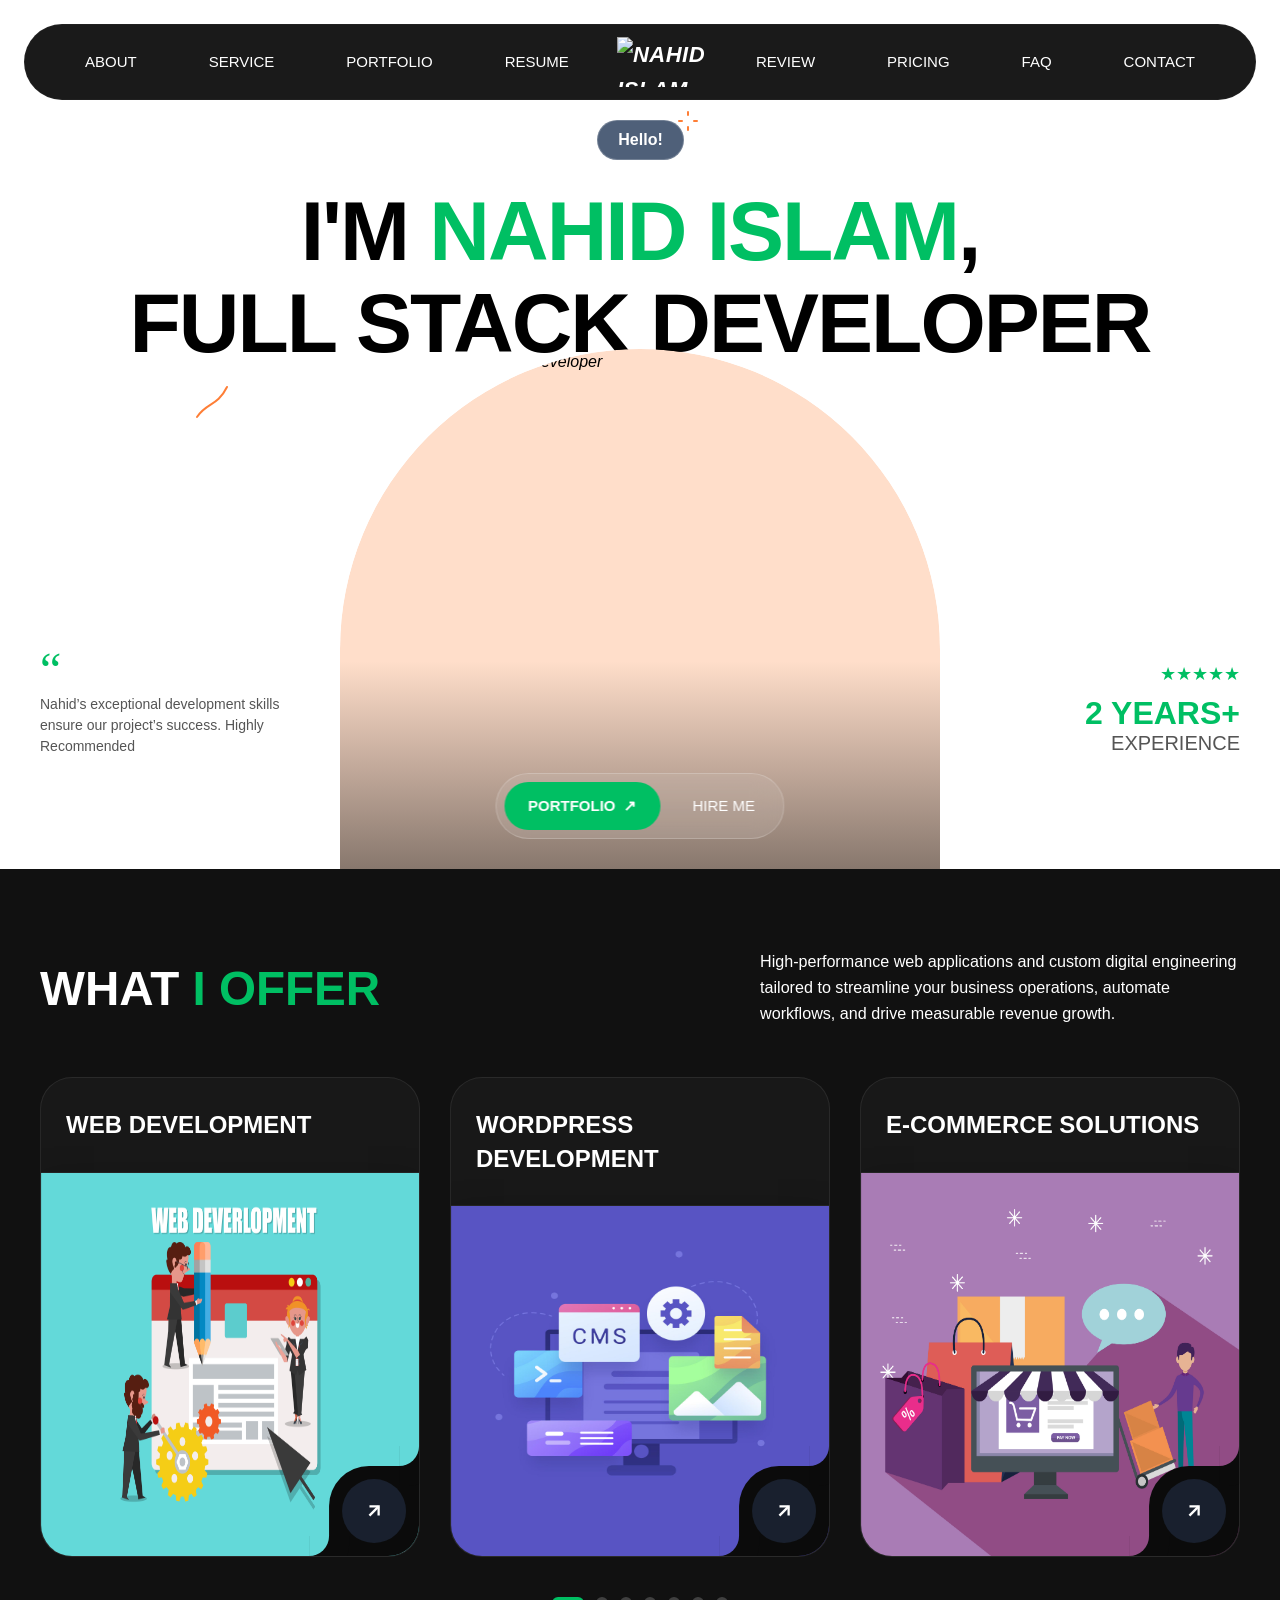
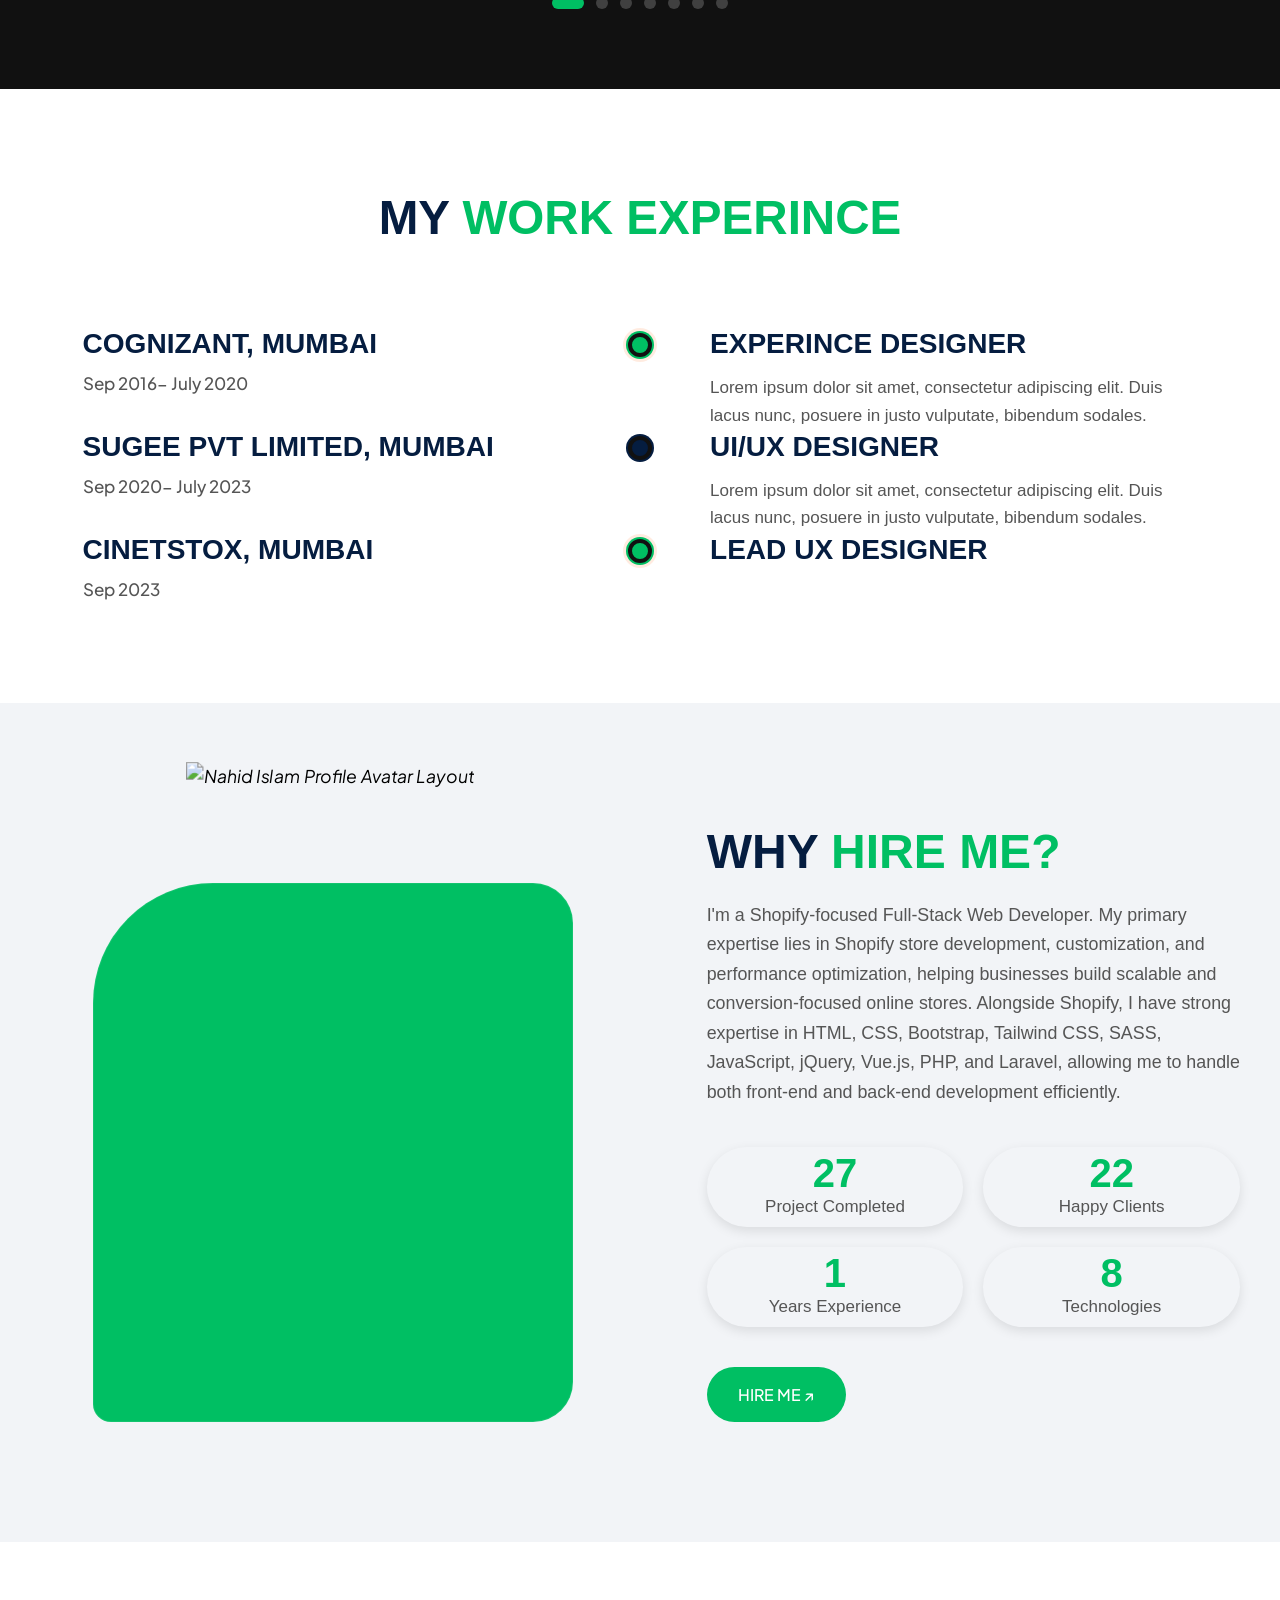
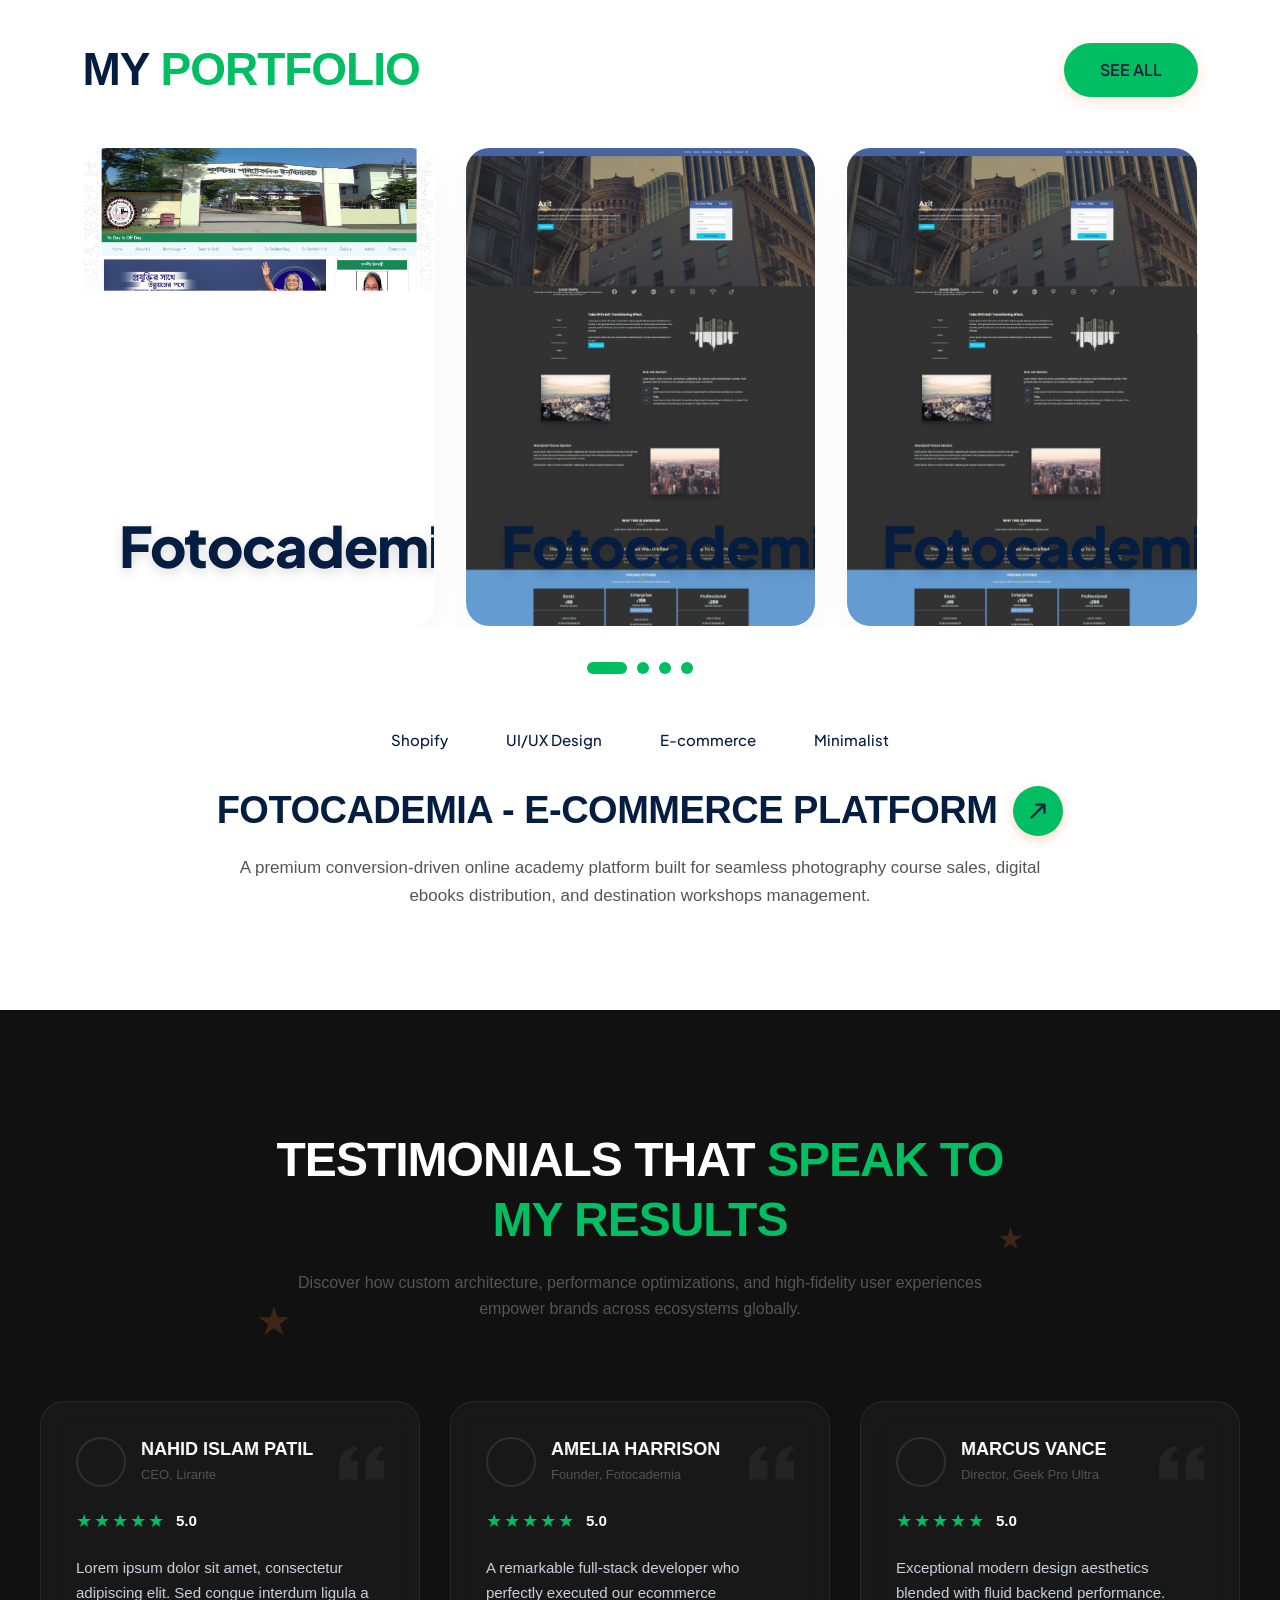
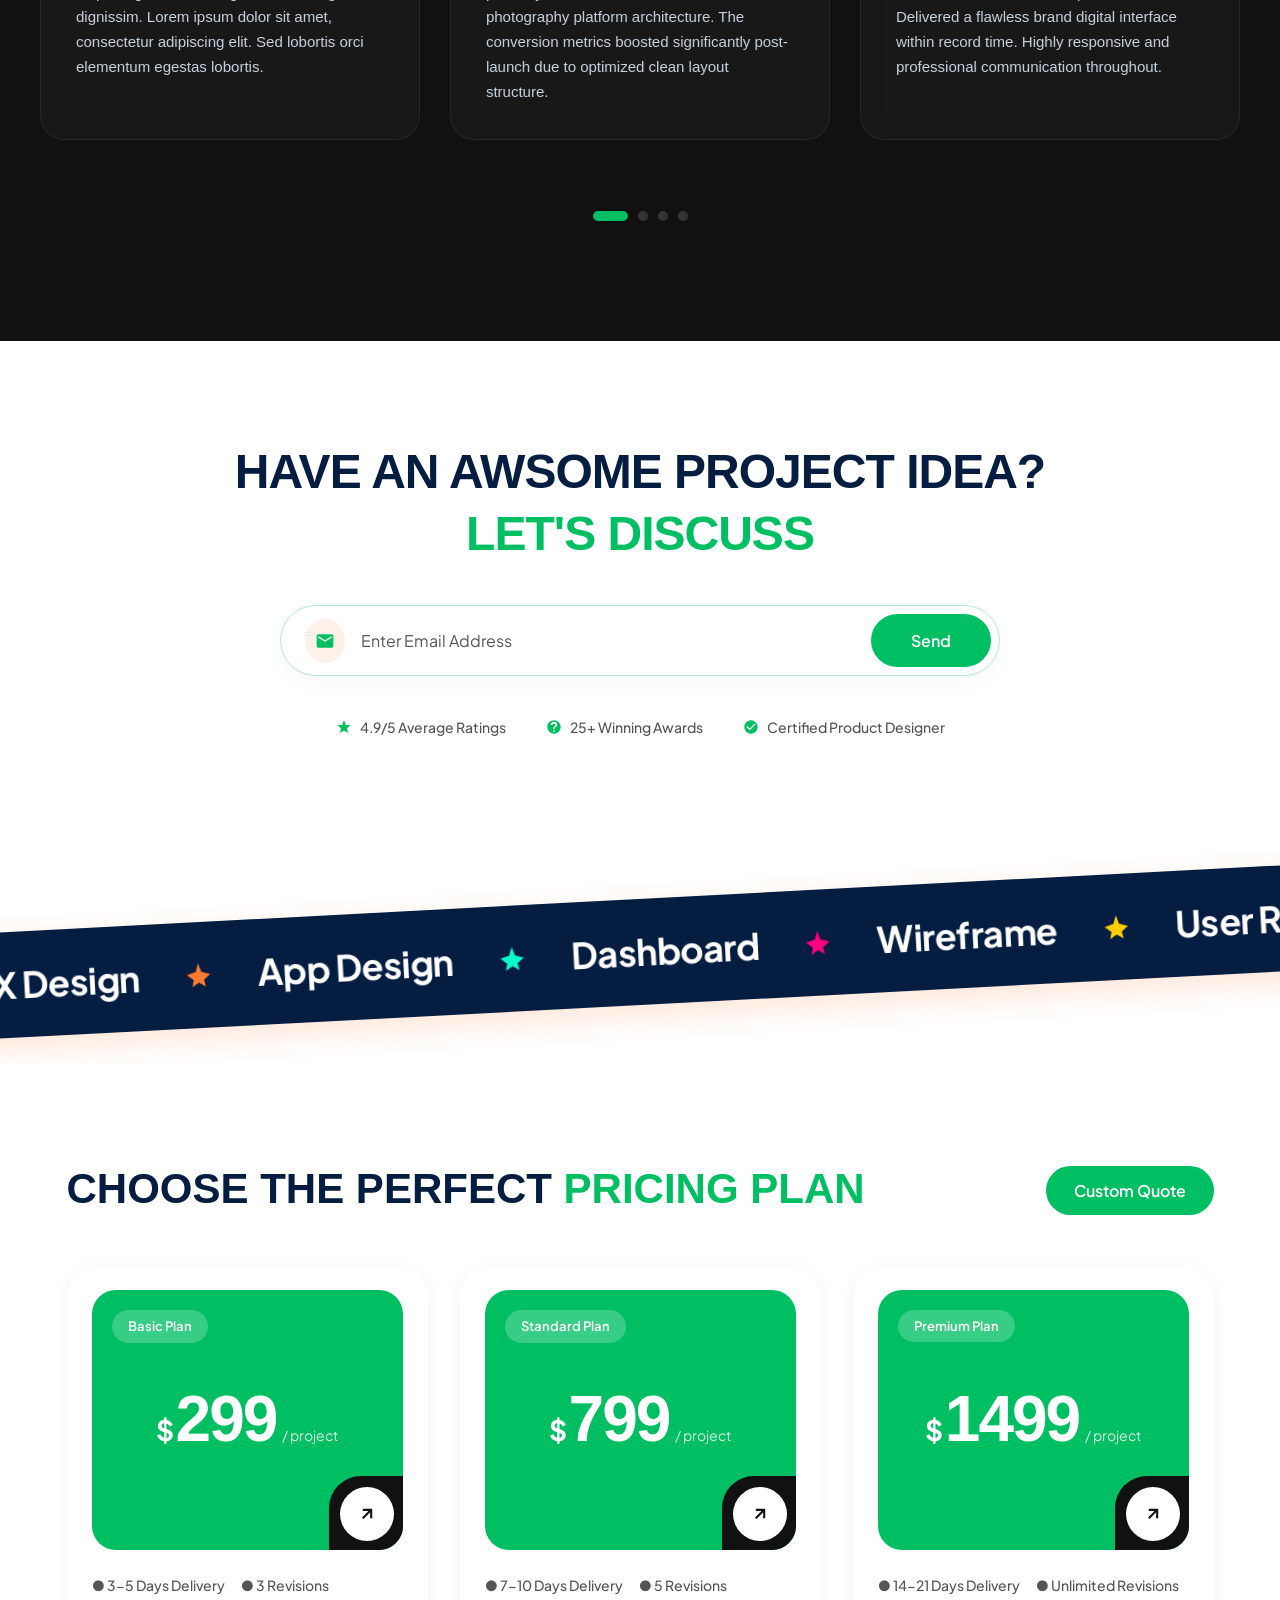
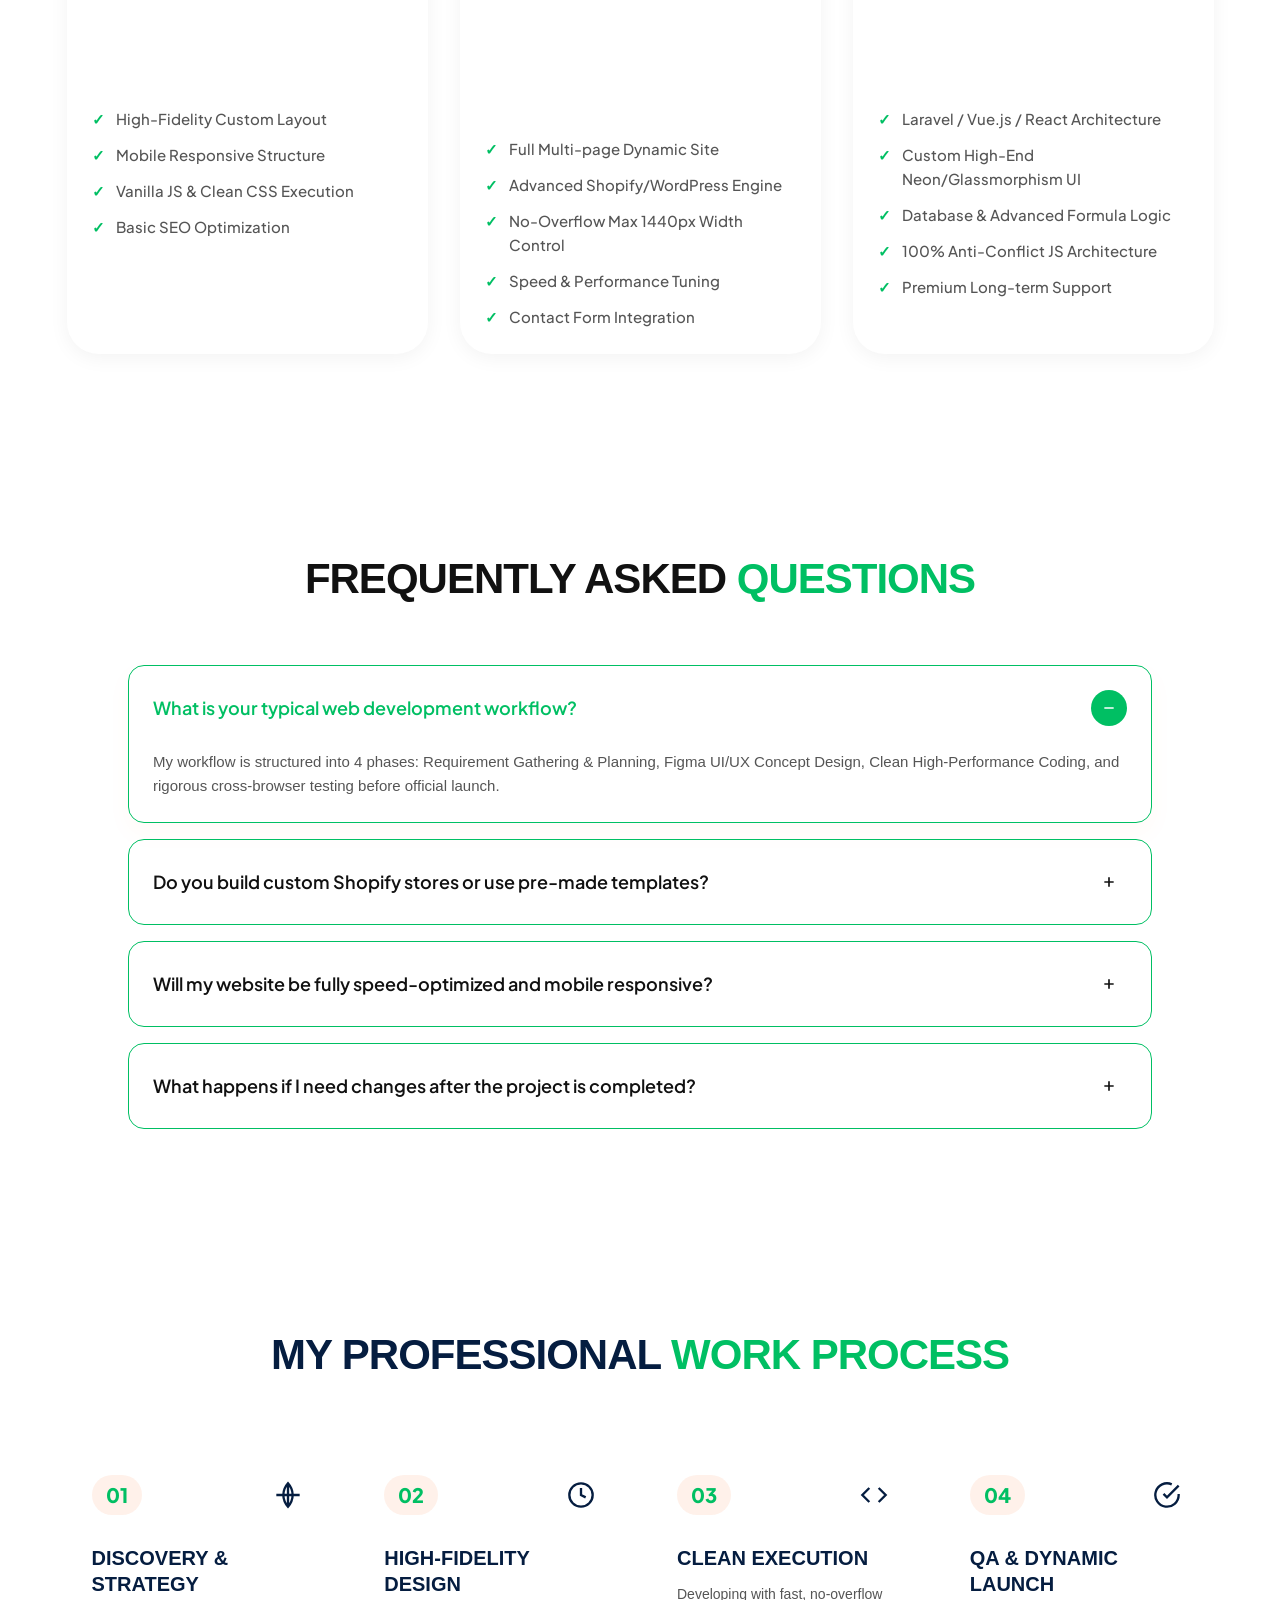
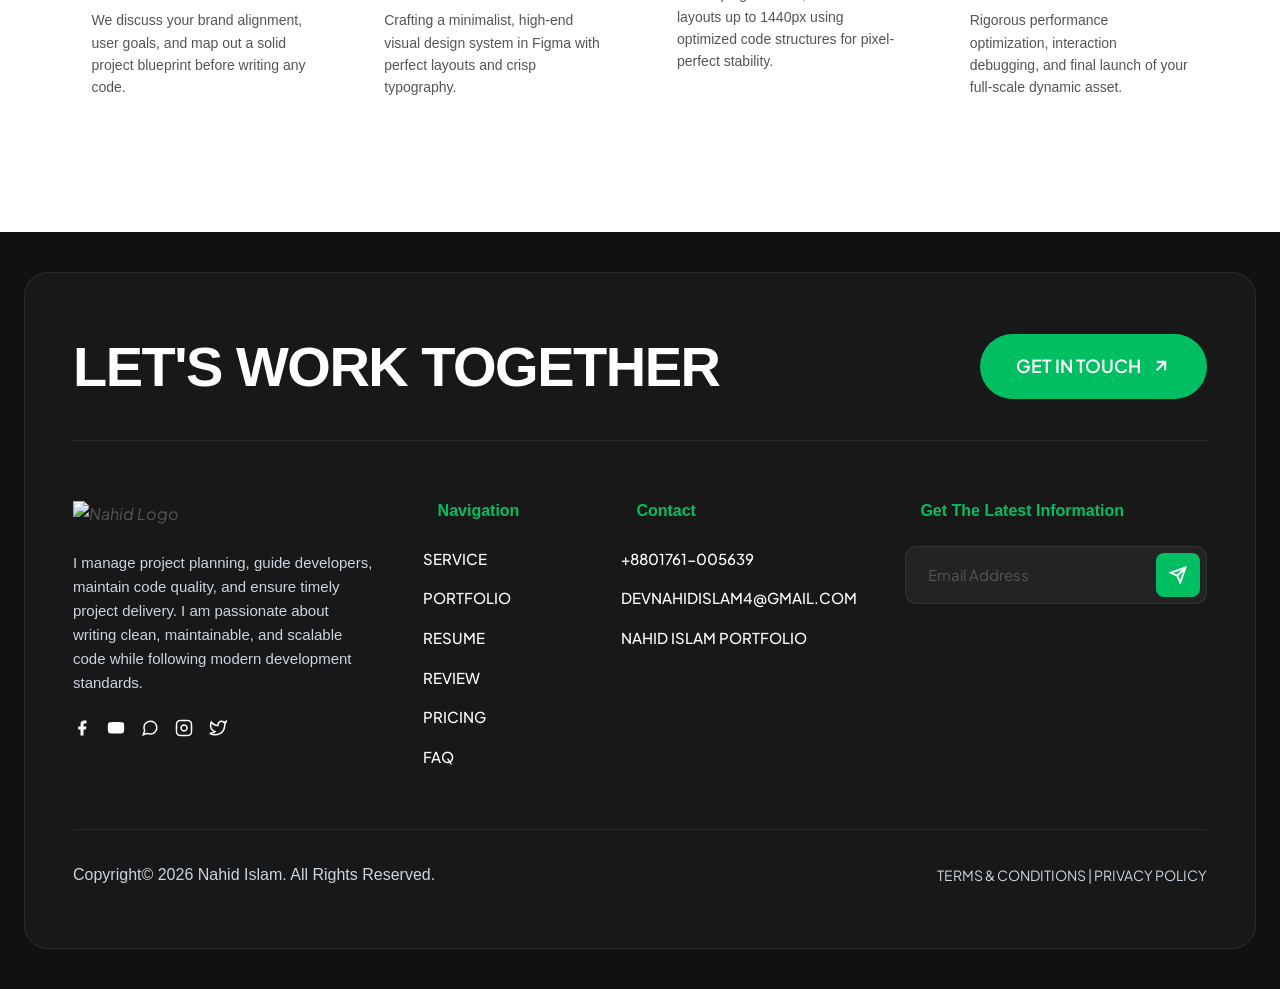
==== commit ecfbe447: "hire me responsive done|" ====
--- a/index.html
+++ b/index.html
@@ -225,7 +225,7 @@
                   </div>
 
                   <div class="nahid-hire-action-box">
-                     <a href="#" id="nahid-hire-btn-target" class="nahid-btn-pill-outline"></a>
+                     <a href="#" id="nahid-hire-btn-target" class="nahid-btn-pill-outline btn btn-primary"></a>
                   </div>
                </div>
 
@@ -233,8 +233,10 @@
 
             <template id="nahid-stat-node-template">
                <div class="nahid-stat-card-item">
-                  <h3 class="stat-counter-number"></h3>
-                  <p class="stat-counter-label"></p>
+                  <div class="card-item-content">
+                     <h3 class="stat-counter-number"></h3>
+                     <p class="stat-counter-label"></p>
+                  </div>
                </div>
             </template>
          </section>
--- a/assets/css/main.min.css
+++ b/assets/css/main.min.css
@@ -1 +1 @@
-*,*::before,*::after{margin:0;padding:0;box-sizing:border-box;scroll-behavior:smooth}html{scroll-behavior:smooth;height:100%;-webkit-text-size-adjust:100%}body{font-family:"Poppins",sans-serif;font-size:16px;font-weight:400;line-height:1.6;background:#fff;font-style:normal;color:var(--text-color);text-rendering:optimizeLegibility;-webkit-font-smoothing:antialiased;-moz-osx-font-smoothing:grayscale;overflow-x:hidden;scroll-behavior:smooth}:root{--primary-color: #00bf63;--secondary-color: #051d40;--text-light: #ffffff;--text-dark: #051d40;--light-bg: #f2f4f7;--dark-bg: #111111;--text-main: #111111;--text-muted: #555555;--font-family: Plus Jakarta Sans, sans-serif;--max-width: 1320px;--transition-smooth: all 0.3s cubic-bezier(0.4, 0, 0.2, 1);--transition-header: all 0.4s cubic-bezier(0.4, 0, 0.2, 1)}a{text-decoration:none;text-transform:uppercase;color:inherit;display:inline-block;transition:all .3s ease}ul,ol{list-style:none;padding:0;margin:0}img,picture,svg,video,canvas{max-width:100%;height:auto;display:block;font-style:italic}input,textarea,select,button{outline:0;border:none;font-family:inherit;font-size:inherit;background:rgba(0,0,0,0)}textarea{resize:vertical}table{border-collapse:collapse;border-spacing:0;width:100%}button,[button],[role=button]{cursor:pointer}:focus-visible{outline:2px solid var(--primary-color);outline-offset:3px}@media(prefers-reduced-motion: reduce){html{scroll-behavior:auto}*,*::before,*::after{animation-duration:.01ms !important;animation-iteration-count:1 !important;transition-duration:.01ms !important;scroll-behavior:auto !important}}::-moz-selection{background-color:var(--primary-color);color:var(--white)}::selection{background-color:var(--primary-color);color:var(--white)}h1,h2,h3,h4,h5,h6{text-transform:uppercase}.section{padding:60px 0}.section-title{padding:10px 0}h1{font-size:56px;line-height:1.2;font-weight:700;font-family:"Poppins",sans-serif}@media(max-width: 768px){h1{font-size:36px}}h2{font-size:48px;line-height:1.2;font-weight:600;font-family:"Poppins",sans-serif}@media(max-width: 768px){h2{font-size:32px}}h3{font-size:40px;line-height:1.3;font-weight:500;font-family:"Poppins",sans-serif}@media(max-width: 768px){h3{font-size:28px}}h4{font-size:32px;line-height:1.3;font-weight:500;font-family:"Poppins",sans-serif}@media(max-width: 768px){h4{font-size:24px}}h5{font-size:24px;line-height:1.4;font-weight:400;font-family:"Poppins",sans-serif}@media(max-width: 768px){h5{font-size:20px}}h6{font-size:20px;line-height:1.4;font-weight:400;font-family:"Poppins",sans-serif}@media(max-width: 768px){h6{font-size:18px}}p{font-size:16px;line-height:1.6;font-weight:400;font-family:"Poppins",sans-serif}@media(max-width: 768px){p{font-size:16px}}.d-block{display:block}.d-inline-block{display:inline-block}.d-flex{display:flex}.d-grid{display:grid}.d-none{display:none}.justify-center{justify-content:center}.justify-between{justify-content:space-between}.justify-around{justify-content:space-around}.justify-start{justify-content:flex-start}.justify-end{justify-content:flex-end}.align-center{align-items:center}.align-start{align-items:flex-start}.align-end{align-items:flex-end}.pos-relative{position:relative}.pos-absolute{position:absolute}.text-start{text-align:start}.text-center{text-align:center}.text-end{text-align:end}.text-lowercase{text-transform:lowercase}.text-capitalize{text-transform:capitalize}.text-uppercase{text-transform:uppercase}.none{text-decoration:none}.underline{text-decoration:underline}.container{width:100%;max-width:1440px;margin:0 auto;padding:0 15px}.row{display:flex;flex-wrap:wrap;margin:0 -15px}[class*=col-]{width:100%;padding-right:15px;padding-left:15px;flex:0 0 auto}html{font-size:14px}.col-xs-1{width:8.3333333333%;padding:0 15px}.col-xs-2{width:16.6666666667%;padding:0 15px}.col-xs-3{width:25%;padding:0 15px}.col-xs-4{width:33.3333333333%;padding:0 15px}.col-xs-5{width:41.6666666667%;padding:0 15px}.col-xs-6{width:50%;padding:0 15px}.col-xs-7{width:58.3333333333%;padding:0 15px}.col-xs-8{width:66.6666666667%;padding:0 15px}.col-xs-9{width:75%;padding:0 15px}.col-xs-10{width:83.3333333333%;padding:0 15px}.col-xs-11{width:91.6666666667%;padding:0 15px}.col-xs-12{width:100%;padding:0 15px}@media(min-width: 576px){.container{max-width:571px}html{font-size:15px}.col-sm-1{width:8.3333333333%;padding:0 15px}.col-sm-2{width:16.6666666667%;padding:0 15px}.col-sm-3{width:25%;padding:0 15px}.col-sm-4{width:33.3333333333%;padding:0 15px}.col-sm-5{width:41.6666666667%;padding:0 15px}.col-sm-6{width:50%;padding:0 15px}.col-sm-7{width:58.3333333333%;padding:0 15px}.col-sm-8{width:66.6666666667%;padding:0 15px}.col-sm-9{width:75%;padding:0 15px}.col-sm-10{width:83.3333333333%;padding:0 15px}.col-sm-11{width:91.6666666667%;padding:0 15px}.col-sm-12{width:100%;padding:0 15px}}@media(min-width: 768px){.container{max-width:763px}html{font-size:16px}.col-md-1{width:8.3333333333%;padding:0 15px}.col-md-2{width:16.6666666667%;padding:0 15px}.col-md-3{width:25%;padding:0 15px}.col-md-4{width:33.3333333333%;padding:0 15px}.col-md-5{width:41.6666666667%;padding:0 15px}.col-md-6{width:50%;padding:0 15px}.col-md-7{width:58.3333333333%;padding:0 15px}.col-md-8{width:66.6666666667%;padding:0 15px}.col-md-9{width:75%;padding:0 15px}.col-md-10{width:83.3333333333%;padding:0 15px}.col-md-11{width:91.6666666667%;padding:0 15px}.col-md-12{width:100%;padding:0 15px}}@media(min-width: 992px){.container{max-width:987px}html{font-size:16px}.col-lg-1{width:8.3333333333%;padding:0 15px}.col-lg-2{width:16.6666666667%;padding:0 15px}.col-lg-3{width:25%;padding:0 15px}.col-lg-4{width:33.3333333333%;padding:0 15px}.col-lg-5{width:41.6666666667%;padding:0 15px}.col-lg-6{width:50%;padding:0 15px}.col-lg-7{width:58.3333333333%;padding:0 15px}.col-lg-8{width:66.6666666667%;padding:0 15px}.col-lg-9{width:75%;padding:0 15px}.col-lg-10{width:83.3333333333%;padding:0 15px}.col-lg-11{width:91.6666666667%;padding:0 15px}.col-lg-12{width:100%;padding:0 15px}}@media(min-width: 1200px){.container{max-width:1195px}html{font-size:17px}.col-xl-1{width:8.3333333333%;padding:0 15px}.col-xl-2{width:16.6666666667%;padding:0 15px}.col-xl-3{width:25%;padding:0 15px}.col-xl-4{width:33.3333333333%;padding:0 15px}.col-xl-5{width:41.6666666667%;padding:0 15px}.col-xl-6{width:50%;padding:0 15px}.col-xl-7{width:58.3333333333%;padding:0 15px}.col-xl-8{width:66.6666666667%;padding:0 15px}.col-xl-9{width:75%;padding:0 15px}.col-xl-10{width:83.3333333333%;padding:0 15px}.col-xl-11{width:91.6666666667%;padding:0 15px}.col-xl-12{width:100%;padding:0 15px}}@media(min-width: 1440px){.container{max-width:1435px}html{font-size:18px}.col-xxl-1{width:8.3333333333%;padding:0 15px}.col-xxl-2{width:16.6666666667%;padding:0 15px}.col-xxl-3{width:25%;padding:0 15px}.col-xxl-4{width:33.3333333333%;padding:0 15px}.col-xxl-5{width:41.6666666667%;padding:0 15px}.col-xxl-6{width:50%;padding:0 15px}.col-xxl-7{width:58.3333333333%;padding:0 15px}.col-xxl-8{width:66.6666666667%;padding:0 15px}.col-xxl-9{width:75%;padding:0 15px}.col-xxl-10{width:83.3333333333%;padding:0 15px}.col-xxl-11{width:91.6666666667%;padding:0 15px}.col-xxl-12{width:100%;padding:0 15px}}.btn{display:inline-flex;align-items:center;justify-content:center;text-align:center;font-weight:500;text-transform:uppercase;padding:.8rem 1.8rem;border-radius:8px;transition:all .3s ease;cursor:pointer;border:1px solid rgba(0,0,0,0)}.btn.btn-primary{background-color:#00bf63;color:#fff}.btn.btn-primary:hover{background-color:#051d40;transform:translateY(-2px);box-shadow:0 4px 12px rgba(0,0,0,.1)}.btn.btn-border{background-color:rgba(0,0,0,0);border-color:#051d40;color:#051d40}.btn.btn-border:hover{background-color:#051d40;color:#fff;transform:translateY(-2px)}.btn.btn-secondary{background-color:#051d40;color:#fff}.btn.btn-secondary:hover{background-color:#051d40}.btn.btn-sm{padding:.5rem 1rem;font-size:.9rem}.btn.btn-lg{padding:1.2rem 2.5rem;font-size:1.2rem}#mainHeader{margin:24px auto 0 auto;max-width:1440px;width:calc(100% - 48px);background-color:#1a1a1a;border-radius:100px;padding:12px 32px;position:relative;z-index:1000;border:1px solid hsla(0,0%,100%,.03);transition:all .4s cubic-bezier(0.4, 0, 0.2, 1)}#mainHeader.sticky{position:fixed;top:0;left:0;right:0;width:100%;margin-top:0;border-radius:0;padding:16px 48px;background-color:rgba(17,17,17,.85);backdrop-filter:blur(16px);-webkit-backdrop-filter:blur(16px);box-shadow:0 4px 30px rgba(0,0,0,.4);border-bottom:1px solid hsla(0,0%,100%,.05)}#mainHeader .header-container{display:flex;justify-content:space-between;align-items:center;gap:20px;width:100%}#mainHeader .brand-logo{display:flex;align-items:center;gap:12px;color:#fff;font-weight:800;font-size:22px;letter-spacing:.5px;cursor:pointer}#mainHeader .logo-img{max-height:50px;width:auto;-o-object-fit:contain;object-fit:contain;display:block}#mainHeader .logo-icon-box{background-color:var(--primary-color);color:#fff;width:42px;height:42px;display:flex;align-items:center;justify-content:center;border-radius:50%;font-size:15px;font-weight:800}#mainHeader .logo-inner-icon{letter-spacing:-1px;margin-right:-1px}#mainHeader .nav-menu{display:flex;gap:16px;align-items:center}#mainHeader .nav-item{color:#fff;text-decoration:none;font-size:15px;font-weight:500;transition:all .3s cubic-bezier(0.4, 0, 0.2, 1);padding:12px 28px;border-radius:100px}#mainHeader .nav-item:hover{color:var(--primary-color);opacity:.9}#mainHeader .nav-item.active{background-color:var(--primary-color);color:#fff !important;font-weight:700;box-shadow:0 4px 15px rgba(255,122,48,.25)}#mainHeader .mobile-toggle{display:none;flex-direction:column;gap:6px;background:none;border:none;cursor:pointer;padding:8px;z-index:1100}#mainHeader .mobile-toggle span{display:block;width:24px;height:2.5px;background-color:#fff;border-radius:4px;transition:all .3s cubic-bezier(0.4, 0, 0.2, 1)}@media(max-width: 991px){#mainHeader .header-container{display:flex;justify-content:space-between;align-items:center;width:100%}#mainHeader .mobile-toggle{display:flex !important;order:3}#mainHeader .nav-menu{position:fixed;top:0;width:280px;height:100vh;background:#161616;flex-direction:column;padding:100px 24px 40px 24px;align-items:flex-start;justify-content:flex-start;gap:10px;transition:all .4s cubic-bezier(0.4, 0, 0.2, 1);box-shadow:20px 0 40px rgba(0,0,0,.5)}#mainHeader .nav-left{left:0;transform:translateX(-101%);border-right:1px solid hsla(0,0%,100%,.05)}#mainHeader .nav-right{right:0;transform:translateX(101%);padding-top:260px;background:rgba(0,0,0,0);box-shadow:none;z-index:1001}#mainHeader .nav-item{width:100%;padding:14px 20px}#mainHeader.mobile-nav-open .nav-left,#mainHeader.mobile-nav-open .nav-right{transform:translateX(0)}#mainHeader.mobile-nav-open .mobile-toggle span:nth-child(1){transform:translateY(8.5px) rotate(45deg)}#mainHeader.mobile-nav-open .mobile-toggle span:nth-child(2){opacity:0;transform:translateX(-10px)}#mainHeader.mobile-nav-open .mobile-toggle span:nth-child(3){transform:translateY(-8.5px) rotate(-45deg)}}@media(max-width: 480px){#mainHeader{padding:12px 20px;width:calc(100% - 32px)}#mainHeader .brand-logo{font-size:18px}#mainHeader .logo-icon-box{width:36px;height:36px;font-size:13px}}#nahidHeroSection{position:relative;padding:20px 0 0 0;display:flex;align-items:center;justify-content:center;overflow:hidden;width:100%}#nahidHeroSection .hero-container{width:100%;max-width:1440px;position:relative;display:flex;flex-direction:column;align-items:center;z-index:10}#nahidHeroSection .greeting-badge{position:relative;border:1px solid hsla(0,0%,100%,.2);background-color:color-mix(in srgb, var(--secondary-color) 70%, transparent);backdrop-filter:blur(5px);-webkit-backdrop-filter:blur(5px);padding:6px 20px;border-radius:30px;font-weight:600;font-size:16px;margin-bottom:25px;z-index:12;color:#fff}#nahidHeroSection .sparkle-icon{position:absolute;top:-12px;right:-18px}#nahidHeroSection .hero-heading{font-size:84px;font-weight:800;line-height:1.1;text-align:center;letter-spacing:-2px;margin-bottom:-30px;position:relative;z-index:11;pointer-events:none;color:#000}#nahidHeroSection .highlight-text{color:var(--primary-color)}#nahidHeroSection .hero-center-content{position:relative;width:100%;max-width:600px;height:520px;display:flex;justify-content:center;align-items:flex-end;z-index:12;margin-top:10px;overflow:hidden;border-top-left-radius:500px;border-top-right-radius:500px}#nahidHeroSection .circle-bg{position:absolute;bottom:0;left:50%;transform:translateX(-50%);width:100%;height:100%;background-color:#ffdeca;border-top-left-radius:500px;border-top-right-radius:500px;z-index:-1}#nahidHeroSection .hero-image-container{width:100%;height:100%;display:flex;justify-content:center;align-items:flex-end}#nahidHeroSection .hero-image{width:100%;height:100%;-o-object-fit:contain;object-fit:contain}#nahidHeroSection .image-overlay{position:absolute;top:0;left:0;width:100%;height:100%;background:linear-gradient(to bottom, rgba(17, 17, 17, 0) 60%, rgba(17, 17, 17, 0.5) 100%);pointer-events:none;z-index:2}#nahidHeroSection .cta-glass-container{position:absolute;bottom:30px;left:50%;transform:translateX(-50%);background:hsla(0,0%,100%,.1);backdrop-filter:blur(15px);-webkit-backdrop-filter:blur(15px);border:1px solid hsla(0,0%,100%,.2);padding:8px;border-radius:100px;display:flex;gap:12px;align-items:center;z-index:20}#nahidHeroSection .btn-portfolio{background-color:var(--primary-color);color:#fff;text-decoration:none;padding:12px 24px;border-radius:100px;font-weight:600;font-size:15px;display:flex;align-items:center;gap:8px;transition:transform .2s ease}#nahidHeroSection .btn-portfolio:hover{transform:scale(1.03)}#nahidHeroSection .btn-hire{color:#fff;text-decoration:none;padding:12px 20px;font-weight:500;font-size:15px;transition:opacity .2s ease}#nahidHeroSection .btn-hire:hover{opacity:.8}#nahidHeroSection .hero-left-widget{position:absolute;left:40px;bottom:15%;max-width:240px;z-index:15}#nahidHeroSection .quote-icon{font-size:48px;color:var(--primary-color);font-family:serif;line-height:1;display:block}#nahidHeroSection .quote-text{font-size:14px;color:var(--text-muted);line-height:1.5;font-weight:500}#nahidHeroSection .hero-right-widget{position:absolute;right:40px;bottom:15%;text-align:right;z-index:15}#nahidHeroSection .rating-stars{color:var(--primary-color);font-size:18px;margin-bottom:8px}#nahidHeroSection .experience-years{font-weight:800;line-height:1;color:var(--primary-color)}#nahidHeroSection .experience-text{color:var(--text-muted);font-weight:500}#nahidHeroSection .deco-line-left{position:absolute;left:15%;top:35%;z-index:2}@media(max-width: 1200px){#nahidHeroSection .hero-left-widget{left:15px}#nahidHeroSection .hero-right-widget{right:15px}#nahidHeroSection .deco-line-left{display:none}}@media(max-width: 991px){#nahidHeroSection .hero-heading{font-size:64px}#nahidHeroSection .hero-left-widget,#nahidHeroSection .hero-right-widget{position:relative;bottom:0;left:0;right:0;text-align:center;max-width:100%;margin-top:35px;display:none}#nahidHeroSection .hero-right-widget{text-align:center}}@media(max-width: 768px){#nahidHeroSection .hero-heading{font-size:44px;margin-bottom:-20px}#nahidHeroSection .hero-center-content{max-width:100%;height:400px}#nahidHeroSection .cta-glass-container{width:92%;justify-content:center;bottom:20px}}.nahid-services-section{background:var(--dark-bg);color:#fff;padding:80px 0;font-family:var(--font-family);overflow:hidden}.nahid-services-section .nahid-container{max-width:1440px;margin:0 auto;padding:0 40px;box-sizing:border-box}.nahid-services-section .nahid-services-header{display:flex;justify-content:space-between;align-items:center;margin-bottom:50px}.nahid-services-section .nahid-services-title{font-size:2.8rem;font-weight:700;margin:0}.nahid-services-section .nahid-services-title .nahid-accent-text{color:var(--primary-color)}.nahid-services-section .nahid-services-subtitle{color:var(--text-light);max-width:480px;font-size:.95rem;line-height:1.6;margin:0}.nahid-services-section .nahid-services-slider-viewport{width:100%;overflow:hidden}.nahid-services-section .nahid-services-track{display:flex;gap:30px;transition:transform .6s cubic-bezier(0.25, 1, 0.5, 1);will-change:transform;transform:translate3d(0, 0, 0)}.nahid-services-section .nahid-service-card{flex:0 0 calc(33.333% - 20px);background:hsla(0,0%,100%,.03);border:1px solid hsla(0,0%,100%,.08);border-radius:32px;height:480px;position:relative;overflow:hidden;display:flex;flex-direction:column;box-sizing:border-box}.nahid-services-section .nahid-service-card:hover .nahid-layer-main{transform:translateY(-8px) scale(1.02)}.nahid-services-section .nahid-service-card:hover .nahid-layer-bg-1{transform:translateY(0px) scale(0.96)}.nahid-services-section .nahid-service-card:hover .nahid-action-circle-btn{background:var(--primary-color)}.nahid-services-section .nahid-service-card-header{padding:30px 25px;border-bottom:1px solid hsla(0,0%,100%,.06)}.nahid-services-section .nahid-service-card-title{font-weight:600;margin:0}.nahid-services-section .nahid-nahid-services-image-stack{position:relative;flex-grow:1;margin-top:40px;display:flex;justify-content:center}.nahid-services-section .nahid-nahid-services-image-stack img{border-top-left-radius:0px;border-top-right-radius:0px;border-radius:18px}.nahid-services-section .nahid-mockup-layer{position:absolute;width:-webkit-fill-available;height:-webkit-fill-available;box-shadow:0 15px 35px rgba(0,0,0,.4);transition:transform .4s cubic-bezier(0.25, 1, 0.5, 1)}.nahid-services-section .nahid-layer-bg-2{transform:translateY(20px) scale(0.86);opacity:.3;z-index:1}.nahid-services-section .nahid-layer-bg-1{transform:translateY(10px) scale(0.93);opacity:.6;z-index:2}.nahid-services-section .nahid-layer-main{transform:translateY(0) scale(1);z-index:3}.nahid-services-section .nahid-card-bottom-action{position:absolute;bottom:0;right:0;width:90px;height:90px;background:#0b0b0b;border-top-left-radius:40px;display:flex;align-items:center;justify-content:center;z-index:5}.nahid-services-section .nahid-card-bottom-action::before{content:"";position:absolute;top:-20px;right:0;width:20px;height:20px;background:rgba(0,0,0,0);border-bottom-right-radius:20px;box-shadow:10px 10px 0 10px #0b0b0b}.nahid-services-section .nahid-card-bottom-action::after{content:"";position:absolute;bottom:0;left:-20px;width:20px;height:20px;background:rgba(0,0,0,0);border-bottom-right-radius:20px;box-shadow:10px 10px 0 10px #0b0b0b}.nahid-services-section .nahid-action-circle-btn{width:64px;height:64px;background:#19202e;border-radius:50%;display:flex;align-items:center;justify-content:center;color:#fff;transition:background .3s ease;text-decoration:none}.nahid-services-section .nahid-action-circle-btn svg{width:22px;height:22px;fill:none;stroke:currentColor;stroke-width:2.5}.nahid-services-section .nahid-services-pagination{display:flex;justify-content:center;gap:12px;margin-top:40px}.nahid-services-section .nahid-services-pagination .nahid-dot{width:12px;height:12px;background:hsla(0,0%,100%,.2);border-radius:50%;cursor:pointer;transition:width .4s cubic-bezier(0.25, 1, 0.5, 1),background-color .4s ease}.nahid-services-section .nahid-services-pagination .nahid-dot.nahid-active{background-color:var(--primary-color);width:32px;border-radius:6px}@media(max-width: 1024px){.nahid-services-section .nahid-service-card{flex:0 0 calc(50% - 15px)}.nahid-services-section .nahid-services-header{flex-direction:column;align-items:flex-start;gap:20px}}@media(max-width: 680px){.nahid-services-section .nahid-service-card{flex:0 0 100%}.nahid-services-section .nahid-container{padding:0 20px}}.nahid-experience-section{padding:100px 0;font-family:var(--font-family);position:relative}.nahid-experience-section .nahid-exp-container{max-width:1200px;margin:0 auto;padding:0 40px}.nahid-experience-section .nahid-exp-header{text-align:center;margin-bottom:80px}.nahid-experience-section .nahid-exp-main-title{font-size:2.8rem;font-weight:700;color:var(--secondary-color);margin:0}.nahid-experience-section .nahid-exp-main-title .accent-orange{color:var(--primary-color)}.nahid-experience-section .nahid-timeline-wrapper{position:relative;display:flex;flex-direction:column;gap:60px}.nahid-experience-section .nahid-timeline-center-line{position:absolute;left:50%;top:15px;bottom:15px;width:2px;border-left:2px dashed hsla(0,0%,100%,.2);transform:translateX(-50%);z-index:1}.nahid-experience-section .nahid-timeline-item{display:grid;grid-template-columns:1fr 100px 1fr;align-items:flex-start;position:relative;z-index:2}.nahid-experience-section .nahid-timeline-left-block{text-align:left;padding-right:20px}.nahid-experience-section .nahid-timeline-left-block .company-name{font-size:1.65rem;font-weight:700;color:var(--secondary-color);margin:0 0 8px 0}.nahid-experience-section .nahid-timeline-left-block .experience-duration{font-size:1rem;color:var(--text-muted);font-weight:500}.nahid-experience-section .nahid-timeline-center-dot-box{display:flex;justify-content:center;align-items:center;height:38px}.nahid-experience-section .timeline-dot{width:24px;height:24px;border-radius:50%;position:relative;display:inline-block;background:var(--secondary-color)}.nahid-experience-section .timeline-dot.orange-pill{background:var(--primary-color);border:4px solid var(--dark-bg);box-shadow:0 0 0 2px var(--primary-color),0 0 0 5px rgba(255,122,48,.15)}.nahid-experience-section .timeline-dot.dark-pill{background:var(--secondary-color);border:4px solid var(--dark-bg);box-shadow:0 0 0 2px var(--secondary-color),0 0 0 5px hsla(0,0%,100%,.15)}.nahid-experience-section .nahid-timeline-right-block{padding-left:20px}.nahid-experience-section .nahid-timeline-right-block .role-designation{font-size:1.65rem;font-weight:700;color:var(--secondary-color);margin:0 0 12px 0}.nahid-experience-section .nahid-timeline-right-block .role-desc{font-size:1rem;line-height:1.6;color:var(--text-muted);margin:0}.nahid-experience-section .nahid-timeline-right-block .role-desc.descriptive-blank{margin:0}@media(max-width: 991px){.nahid-experience-section .nahid-timeline-center-line{left:20px;transform:none}.nahid-experience-section .nahid-timeline-item{grid-template-columns:1fr;gap:15px;padding-left:50px}.nahid-experience-section .nahid-timeline-left-block{padding-right:0}.nahid-experience-section .nahid-timeline-left-block .company-name{font-size:1.4rem}.nahid-experience-section .nahid-timeline-center-dot-box{position:absolute;left:0;top:0;height:auto}.nahid-experience-section .nahid-timeline-right-block{padding-left:0}.nahid-experience-section .nahid-timeline-right-block .role-designation{font-size:1.4rem}}@media(max-width: 480px){.nahid-experience-section .nahid-exp-container{padding:0 20px}.nahid-experience-section .nahid-exp-main-title{font-size:2rem}}.nahid-hire-section{padding:120px 0;background-color:var(--light-bg);font-family:var(--font-family);overflow:hidden}.nahid-hire-section .nahid-hire-container{max-width:1400px;margin:0 auto;padding:0 40px;display:grid;grid-template-columns:1.1fr 1fr;align-items:center;gap:80px}.nahid-hire-section .nahid-hire-media-wrapper{position:relative;width:100%;height:480px;display:flex;justify-content:center;align-items:center}.nahid-hire-section .nahid-asymmetric-bg-card{position:absolute;width:320px;height:380px;background:var(--primary-color);border:1px solid hsla(0,0%,100%,.08);border-radius:120px 40px 120px 120px;z-index:1;transform:rotate(-3deg)}.nahid-hire-section .nahid-hire-avatar{position:relative;z-index:2;height:100%;max-height:460px;-o-object-fit:contain;object-fit:contain;transform:translateY(-10px)}.nahid-hire-section .nahid-hire-content-wrapper{display:flex;flex-direction:column}.nahid-hire-section .nahid-hire-main-title{font-size:3rem;font-weight:700;color:var(--secondary-color);margin:0 0 24px 0;letter-spacing:-1px}.nahid-hire-section .nahid-hire-main-title span.accent-orange{color:var(--primary-color)}.nahid-hire-section .nahid-hire-description{font-size:1.05rem;line-height:1.65;color:var(--text-muted);margin:0 0 40px 0;max-width:500px}.nahid-hire-section .nahid-stats-grid-track{display:grid;grid-template-columns:repeat(2, 1fr);gap:40px;margin-bottom:45px}.nahid-hire-section .nahid-stat-card-item{display:flex;flex-direction:column}.nahid-hire-section .nahid-stat-card-item .stat-counter-number{font-size:2.5rem;font-weight:700;color:var(--secondary-color);margin:0 0 6px 0}.nahid-hire-section .nahid-stat-card-item .stat-counter-label{font-size:1rem;color:var(--text-muted);font-weight:500;margin:0}.nahid-hire-section .nahid-btn-pill-outline{display:inline-block;padding:16px 48px;border:1.5px solid var(--secondary-color);background:rgba(0,0,0,0);color:var(--secondary-color);font-size:1.1rem;font-weight:600;text-decoration:none;border-radius:20px;transition:var(--transition-smooth);text-align:center}.nahid-hire-section .nahid-btn-pill-outline:hover{background:var(--primary-color);border-color:var(--primary-color);color:var(--secondary-color);transform:translateY(-3px);box-shadow:0 10px 25px rgba(255,122,48,.2)}@media(max-width: 991px){.nahid-hire-section .nahid-hire-container{grid-template-columns:1fr;gap:60px;text-align:center}.nahid-hire-section .nahid-hire-description{margin:0 auto 40px auto}.nahid-hire-section .nahid-stats-grid-track{justify-content:center;gap:50px}.nahid-hire-section .nahid-asymmetric-bg-card{width:280px;height:340px}}@media(max-width: 480px){.nahid-hire-section .nahid-hire-container{padding:0 20px}.nahid-hire-section .nahid-hire-main-title{font-size:2.2rem}.nahid-hire-section .nahid-stats-grid-track{grid-template-columns:1fr;gap:30px}}.portfolio-section{padding:100px 0;font-family:var(--font-family)}.portfolio-section .portfolio-container{max-width:1440px;margin:0 auto;padding:0 40px;box-sizing:border-box}.portfolio-section .portfolio-header{display:flex;justify-content:space-between;align-items:flex-end;margin-bottom:50px}.portfolio-section .portfolio-title{font-size:46px;font-weight:700;line-height:1.2;color:var(--secondary-color);letter-spacing:-1px}.portfolio-section .portfolio-title span{color:var(--primary-color)}.portfolio-section .btn-see-all{display:inline-block;padding:14px 36px;background-color:var(--primary-color);color:var(--secondary-color);border-radius:30px;text-decoration:none;font-weight:600;font-size:16px;transition:var(--transition-smooth);box-shadow:0 4px 15px rgba(255,122,48,.2)}.portfolio-section .btn-see-all:hover{background-color:var(--primary-color);opacity:.9;transform:translateY(-2px)}.portfolio-section .slider-wrapper{overflow:hidden;width:100%;position:relative;border-radius:24px}.portfolio-section .slider-track{display:flex;gap:30px;will-change:transform;cursor:grab}.portfolio-section .portfolio-slide{flex-shrink:0;box-sizing:border-box;-webkit-user-select:none;-moz-user-select:none;user-select:none}.portfolio-section .slide-card{position:relative;width:100%;height:480px;border-radius:24px;overflow:hidden;background-color:hsla(0,0%,100%,.03);border:1px solid hsla(0,0%,100%,.08);box-shadow:0 15px 40px rgba(0,0,0,.04)}.portfolio-section .slide-card img{width:100%;height:auto;display:block;position:absolute;top:0;left:0;pointer-events:none;transition:transform 3.5s ease-in-out;will-change:transform}.portfolio-section .slide-card:hover img{transform:translateY(calc(-100% + 480px))}.portfolio-section .watermark-text{position:absolute;bottom:35px;left:35px;font-size:56px;font-weight:800;color:var(--secondary-color);pointer-events:none;letter-spacing:-1px;z-index:5;text-shadow:0 4px 12px rgba(0,0,0,.15)}.portfolio-section .slider-pagination{display:flex;justify-content:center;align-items:center;gap:10px;margin-top:35px;margin-bottom:45px}.portfolio-section .slider-pagination .dot{width:12px;height:12px;border-radius:50%;background-color:var(--primary-color);cursor:pointer;transition:var(--transition-smooth)}.portfolio-section .slider-pagination .dot.active{width:40px;border-radius:20px;background-color:var(--primary-color)}.portfolio-section .dynamic-content-area{text-align:center;max-width:850px;margin:0 auto;transition:opacity .2s ease}.portfolio-section .dynamic-content-area.fade-out{opacity:0}.portfolio-section .tags-container{display:flex;justify-content:center;gap:12px;flex-wrap:wrap;margin-bottom:25px}.portfolio-section .tag-badge{padding:8px 22px;background-color:hsla(0,0%,100%,.05);color:var(--secondary-color);border-radius:30px;font-size:15px;font-weight:500;border:1px solid hsla(0,0%,100%,.08)}.portfolio-section .project-title-area{font-size:38px;font-weight:700;color:var(--secondary-color);display:flex;align-items:center;justify-content:center;gap:16px;margin-bottom:18px;letter-spacing:-0.5px}.portfolio-section .arrow-link{display:inline-flex;align-items:center;justify-content:center;width:50px;height:50px;background-color:var(--primary-color);color:var(--secondary-color);border-radius:50%;text-decoration:none;transition:var(--transition-smooth);box-shadow:0 4px 12px rgba(255,125,68,.3)}.portfolio-section .arrow-link:hover{background-color:var(--primary-color);opacity:.9;transform:scale(1.08) rotate(15deg)}.portfolio-section .arrow-link svg{width:22px;height:22px}.portfolio-section .project-desc-area{font-size:17px;line-height:1.65;color:var(--text-muted);font-weight:400}@media(max-width: 1024px){.portfolio-section .portfolio-container{padding:0 24px}.portfolio-section .portfolio-title{font-size:38px}.portfolio-section .project-title-area{font-size:32px}}@media(max-width: 768px){.portfolio-section .portfolio-section{padding:60px 0}.portfolio-section .portfolio-header{flex-direction:column;align-items:flex-start;gap:25px}.portfolio-section .portfolio-slide{flex:0 0 100%;min-width:100%}.portfolio-section .project-title-area{font-size:26px}.portfolio-section .watermark-text{font-size:42px;bottom:25px;left:25px}}.testimonial-section{padding:120px 0;background:var(--dark-bg);position:relative;overflow:hidden}.testimonial-section::before{content:"★";position:absolute;top:30%;left:20%;color:rgba(255,122,48,.2);font-size:40px}.testimonial-section::after{content:"★";position:absolute;top:22%;right:20%;color:rgba(255,122,48,.2);font-size:30px}.testimonial-section .testimonial-container{max-width:1440px;margin:0 auto;padding:0 40px;box-sizing:border-box}.testimonial-section .testimonial-header{text-align:center;max-width:750px;margin:0 auto 60px auto}.testimonial-section .testimonial-title{font-size:48px;font-weight:700;color:#fff;line-height:1.25;margin-bottom:20px;letter-spacing:-1px}.testimonial-section .testimonial-title span{color:var(--primary-color)}.testimonial-section .testimonial-subtitle{font-size:16px;line-height:1.6;color:var(--text-muted);font-weight:400}.testimonial-section .testimonial-slider-wrapper{overflow:hidden;width:100%;position:relative;padding:20px 0}.testimonial-section .testimonial-slider-track{display:flex;gap:30px;will-change:transform;cursor:grab}.testimonial-section .testimonial-slider-track:active{cursor:grabbing}.testimonial-section .testimonial-slide{flex-shrink:0;box-sizing:border-box;-webkit-user-select:none;-moz-user-select:none;user-select:none}.testimonial-section .review-glass-card{background:hsla(0,0%,100%,.03);backdrop-filter:blur(12px);-webkit-backdrop-filter:blur(12px);border:1px solid hsla(0,0%,100%,.08);border-radius:24px;padding:35px;height:100%;box-sizing:border-box;transition:var(--transition-smooth)}.testimonial-section .review-glass-card:hover{transform:translateY(-5px);border-color:rgba(255,122,48,.3)}.testimonial-section .card-header{display:flex;justify-content:space-between;align-items:center;margin-bottom:20px}.testimonial-section .user-info{display:flex;align-items:center;gap:15px}.testimonial-section .user-info img{width:50px;height:50px;border-radius:50%;-o-object-fit:cover;object-fit:cover;border:2px solid hsla(0,0%,100%,.1)}.testimonial-section .meta h4{font-size:18px;font-weight:600;color:#fff;margin:0 0 4px 0}.testimonial-section .meta span{font-size:13px;color:var(--text-muted);display:block}.testimonial-section .quote-icon svg{width:45px;height:45px;color:hsla(0,0%,100%,.05)}.testimonial-section .rating-row{display:flex;align-items:center;gap:10px;margin-bottom:20px}.testimonial-section .stars{color:var(--primary-color);font-size:18px;letter-spacing:2px}.testimonial-section .rating-number{font-size:15px;font-weight:600;color:#fff}.testimonial-section .review-text{font-size:15px;line-height:1.65;color:#cbd5e1;font-weight:400;margin:0}.testimonial-section .testimonial-pagination{display:flex;justify-content:center;align-items:center;gap:10px;margin-top:50px}.testimonial-section .testimonial-pagination .dot{width:10px;height:10px;border-radius:50%;background-color:hsla(0,0%,100%,.15);cursor:pointer;transition:var(--transition-smooth)}.testimonial-section .testimonial-pagination .dot.active{width:35px;border-radius:20px;background-color:var(--primary-color)}@media(max-width: 1024px){.testimonial-section .testimonial-title{font-size:38px}.testimonial-section .testimonial-container{padding:0 24px}}@media(max-width: 768px){.testimonial-section .testimonial-section{padding:80px 0}.testimonial-section .testimonial-title{font-size:32px}.testimonial-section .review-glass-card{padding:25px}}.cta-contact-section{padding:100px 24px;display:flex;justify-content:center;align-items:center;font-family:var(--font-family)}.cta-contact-section .cta-container{width:100%;max-width:1440px;margin:0 auto;text-align:center}.cta-contact-section .cta-heading{font-weight:700;color:var(--secondary-color);line-height:1.3;margin-bottom:40px;letter-spacing:-1px;display:flex;align-items:center;justify-content:center;flex-direction:column}.cta-contact-section .cta-heading .highlight-orange{color:var(--primary-color)}.cta-contact-section .cta-form-wrapper{max-width:720px;margin:0 auto 40px auto}.cta-contact-section .cta-form{display:flex;align-items:center;justify-content:space-between;background:hsla(0,0%,100%,.03);border:1px solid color-mix(in srgb, var(--primary-color) 30%, transparent);border-radius:100px;padding:8px 8px 8px 24px;box-shadow:0 10px 30px rgba(0,0,0,.02);transition:var(--transition-smooth)}.cta-contact-section .cta-form:focus-within{border-color:var(--primary-color);box-shadow:0 10px 30px rgba(255,122,48,.08)}.cta-contact-section .input-group{display:flex;align-items:center;flex:1;gap:16px}.cta-contact-section .email-icon-box{background:rgba(255,122,48,.1);color:var(--primary-color);width:44px;height:44px;border-radius:50%;display:flex;justify-content:center;align-items:center}.cta-contact-section .cta-input{border:none;outline:none;font-size:16px;color:var(--text-color);width:100%;background:rgba(0,0,0,0)}.cta-contact-section .cta-input::-moz-placeholder{color:var(--text-muted)}.cta-contact-section .cta-input::placeholder{color:var(--text-muted)}.cta-contact-section .cta-submit-btn{background:var(--primary-color);color:#fff;border:none;outline:none;padding:16px 40px;font-size:16px;font-weight:600;border-radius:100px;cursor:pointer;transition:var(--transition-smooth)}.cta-contact-section .cta-submit-btn:hover{background:var(--primary-color);opacity:.9;transform:translateY(-1px)}.cta-contact-section .cta-input.input-error{color:#e53e3e}.cta-contact-section .cta-input.input-error::-moz-placeholder{color:#feb2b2}.cta-contact-section .cta-input.input-error::placeholder{color:#feb2b2}.cta-contact-section .cta-badges-row{display:flex;justify-content:center;align-items:center;gap:40px;flex-wrap:wrap;margin-top:20px}.cta-contact-section .badge-item{display:flex;align-items:center;gap:8px;color:var(--text-muted);font-size:14px;font-weight:500}.cta-contact-section .badge-icon{color:var(--primary-color);display:inline-flex;align-items:center}@media(max-width: 768px){.cta-contact-section .cta-heading{font-size:32px}.cta-contact-section .cta-form{border-radius:24px;flex-direction:column;padding:16px;gap:16px}.cta-contact-section .input-group{width:100%}.cta-contact-section .cta-submit-btn{width:100%;border-radius:16px}.cta-contact-section .cta-badges-row{gap:20px;flex-direction:column;align-items:flex-start;max-width:250px;margin:20px auto 0 auto}}.nahid-marquee-section{width:100%;padding:60px 0;background:rgba(0,0,0,0);overflow:hidden;position:relative}.nahid-marquee-section .marquee-skew-wrapper{background:var(--secondary-color);padding:24px 0;width:110%;margin-left:-5%;transform:rotate(-3deg) skewY(0deg);box-shadow:0 10px 30px rgba(255,122,48,.2);overflow:hidden;display:flex}.nahid-marquee-section .marquee-track{display:flex;align-items:center;white-space:nowrap;width:-moz-max-content;width:max-content}.nahid-marquee-section .marquee-set{display:flex;align-items:center;will-change:transform;animation:nahidInfiniteMarquee 25s linear infinite}.nahid-marquee-section .marquee-text{font-family:var(--font-family);font-size:36px;font-weight:700;color:var(--text-light);text-transform:capitalize;padding:0 30px;letter-spacing:-0.5px}.nahid-marquee-section .marquee-icon-wrap{display:inline-flex;align-items:center;justify-content:center;padding:0 15px;min-width:28px;height:28px}.nahid-marquee-section .marquee-icon-wrap .custom-marquee-svg{width:28px !important;height:28px !important;min-width:28px !important;min-height:28px !important;display:inline-block !important;visibility:visible !important}.nahid-marquee-section .marquee-icon-wrap .custom-marquee-svg path{fill:inherit !important}@keyframes nahidInfiniteMarquee{0%{transform:translate3d(0, 0, 0)}100%{transform:translate3d(-33.3333%, 0, 0)}}@media(max-width: 768px){.nahid-marquee-section .marquee-skew-wrapper{padding:16px 0;transform:rotate(-2.5deg)}.nahid-marquee-section .marquee-text{font-size:22px;padding:0 15px}.nahid-marquee-section .marquee-icon-wrap svg{width:18px !important;height:18px !important}}.pricing-section{padding:100px 24px;font-family:var(--font-family)}.pricing-section .pricing-container{max-width:1440px;margin:0 auto}.pricing-section .pricing-header{display:flex;justify-content:space-between;align-items:flex-end;margin-bottom:50px}.pricing-section .pricing-title{font-size:42px;font-weight:700;color:var(--secondary-color);line-height:1.2}.pricing-section .pricing-title span{color:var(--primary-color)}.pricing-section .pricing-see-all-btn{background:var(--primary-color);color:#fff;border:none;padding:14px 28px;font-size:16px;font-weight:600;border-radius:100px;cursor:pointer;transition:var(--transition-smooth)}.pricing-section .pricing-see-all-btn:hover{background:var(--primary-color);opacity:.9}.pricing-section .pricing-grid{display:grid;grid-template-columns:repeat(3, 1fr);gap:32px}.pricing-section .pricing-card{background:hsla(0,0%,100%,.2);border-radius:32px;padding:24px;border:1px solid hsla(0,0%,100%,.08);box-shadow:0 4px 20px rgba(0,0,0,.05);display:flex;flex-direction:column;transition:var(--transition-smooth)}.pricing-section .pricing-card:hover{transform:translateY(-8px);box-shadow:0 20px 40px rgba(0,0,0,.2)}.pricing-section .card-image-box{background:var(--primary-color);height:260px;border-radius:24px;position:relative;overflow:hidden;display:flex;flex-direction:column;justify-content:center;align-items:center}.pricing-section .card-tier-tag{position:absolute;top:20px;left:20px;background:hsla(0,0%,100%,.22);backdrop-filter:blur(8px);color:#fff;padding:6px 16px;font-size:13px;font-weight:600;border-radius:100px}.pricing-section .price-display{display:flex;align-items:baseline;color:#fff}.pricing-section .currency-symbol{font-size:28px;font-weight:700;margin-right:2px}.pricing-section .price-amount{font-size:64px;font-weight:800;letter-spacing:-2px;margin:0}.pricing-section .price-duration{font-size:14px;opacity:.85;margin-left:6px}.pricing-section .card-arrow-btn{position:absolute;bottom:-2px;right:-2px;width:76px;height:76px;background:var(--dark-bg);border:none;outline:none;border-top-left-radius:32px;display:flex;justify-content:center;align-items:center;cursor:pointer}.pricing-section .card-arrow-btn::before{content:"";width:54px;height:54px;background:#fff;border-radius:50%;position:absolute;z-index:1;transition:var(--transition-smooth)}.pricing-section .card-arrow-btn svg{color:var(--dark-bg);width:20px;height:20px;position:relative;z-index:2;transition:var(--transition-smooth)}.pricing-section .pricing-card:hover .card-arrow-btn::before{background:var(--primary-color)}.pricing-section .pricing-card:hover .card-arrow-btn svg{color:#fff;transform:rotate(45deg)}.pricing-section .card-meta-row{display:flex;gap:16px;margin:24px 0 16px 0}.pricing-section .meta-item{font-size:14px;font-weight:500;color:var(--text-muted)}.pricing-section .package-title{font-size:22px;font-weight:700;color:#fff;margin:0 0 16px 0;line-height:1.4;min-height:62px}.pricing-section .package-features-list{list-style:none;padding:0;margin:0;display:flex;flex-direction:column;gap:12px;border-top:1px solid hsla(0,0%,100%,.08);padding-top:16px}.pricing-section .package-features-list li{font-size:15px;color:var(--text-muted);font-weight:500;position:relative;padding-left:24px}.pricing-section .package-features-list li::before{content:"✓";position:absolute;left:0;color:var(--primary-color);font-weight:700}@media(max-width: 1024px){.pricing-section .pricing-grid{grid-template-columns:repeat(2, 1fr)}}@media(max-width: 768px){.pricing-section .pricing-header{flex-direction:column;align-items:flex-start;gap:16px}.pricing-section .pricing-title{font-size:32px}.pricing-section .pricing-grid{grid-template-columns:1fr}}.nahid-faq-section{padding:100px 24px;font-family:var(--font-family)}.nahid-faq-section .faq-container{max-width:1024px;margin:0 auto}.nahid-faq-section .faq-header{text-align:center;margin-bottom:60px}.nahid-faq-section .faq-title{font-size:42px;font-weight:700;color:var(--text-main);letter-spacing:-1px}.nahid-faq-section .faq-title span{color:var(--primary-color)}.nahid-faq-section .faq-accordion-list{display:flex;flex-direction:column;gap:16px}.nahid-faq-section .faq-item{background:hsla(0,0%,100%,.5);border:1px solid var(--primary-color);border-radius:16px;overflow:hidden;transition:var(--transition-smooth)}.nahid-faq-section .faq-item:hover,.nahid-faq-section .faq-item.active{border-color:var(--primary-color);box-shadow:0 10px 25px rgba(255,122,48,.04)}.nahid-faq-section .faq-trigger{width:100%;display:flex;justify-content:space-between;align-items:center;padding:24px;background:rgba(0,0,0,0);border:none;outline:none;cursor:pointer;text-align:left;gap:20px}.nahid-faq-section .faq-question-text{font-size:18px;font-weight:600;color:var(--text-main);transition:var(--transition-smooth)}.nahid-faq-section .faq-item.active .faq-question-text{color:var(--primary-color)}.nahid-faq-section .faq-icon-box{width:36px;height:36px;background:hsla(0,0%,100%,.05);border-radius:50%;display:flex;justify-content:center;align-items:center;color:var(--text-main);flex-shrink:0;transition:var(--transition-smooth)}.nahid-faq-section .faq-item.active .faq-icon-box{background:var(--primary-color);color:var(--text-light);transform:rotate(180deg)}.nahid-faq-section .faq-icon-svg{width:16px;height:16px}.nahid-faq-section .faq-panel{overflow:hidden;transition:max-height .35s cubic-bezier(0.4, 0, 0.2, 1),opacity .35s ease;will-change:max-height,opacity}.nahid-faq-section .faq-panel-content{padding:0 24px 24px 24px}.nahid-faq-section .faq-panel-content p{font-size:15px;line-height:1.6;color:var(--text-muted);margin:0}@media(max-width: 768px){.nahid-faq-section .faq-title{font-size:32px}.nahid-faq-section .faq-trigger{padding:20px}.nahid-faq-section .faq-question-text{font-size:16px}.nahid-faq-section .faq-panel-content{padding:0 20px 20px 20px}}.nahid-workflow-section{padding:100px 24px;font-family:var(--font-family);border-top:1px solid hsla(0,0%,100%,.08)}.nahid-workflow-section .workflow-container{max-width:1440px;margin:0 auto}.nahid-workflow-section .workflow-header{text-align:center;margin-bottom:60px}.nahid-workflow-section .workflow-title{font-size:42px;font-weight:700;color:var(--secondary-color);letter-spacing:-1px}.nahid-workflow-section .workflow-title span{color:var(--primary-color)}.nahid-workflow-section .workflow-grid{display:grid;grid-template-columns:repeat(4, 1fr);gap:24px}.nahid-workflow-section .workflow-card{background:hsla(0,0%,100%,.03);border:1px solid hsla(0,0%,100%,.08);border-radius:24px;padding:32px 24px;display:flex;flex-direction:column;transition:var(--transition-smooth)}.nahid-workflow-section .workflow-card:hover{transform:translateY(-6px);border-color:var(--primary-color);box-shadow:0 15px 35px rgba(255,122,48,.05)}.nahid-workflow-section .workflow-top-row{display:flex;justify-content:space-between;align-items:center;margin-bottom:28px}.nahid-workflow-section .workflow-step-num{font-size:20px;font-weight:800;color:var(--primary-color);background:rgba(255,122,48,.1);padding:4px 14px;border-radius:100px}.nahid-workflow-section .workflow-icon-box{width:44px;height:44px;color:var(--secondary-color);display:flex;align-items:center;justify-content:center;transition:var(--transition-smooth)}.nahid-workflow-section .workflow-icon-box svg{width:28px;height:28px}.nahid-workflow-section .workflow-card:hover .workflow-icon-box{color:var(--primary-color)}.nahid-workflow-section .workflow-step-title{font-size:20px;font-weight:700;color:var(--secondary-color);margin:0 0 12px 0}.nahid-workflow-section .workflow-step-desc{font-size:14px;line-height:1.6;color:var(--text-muted);margin:0}@media(max-width: 1024px){.nahid-workflow-section .workflow-grid{grid-template-columns:repeat(2, 1fr);gap:20px}}@media(max-width: 640px){.nahid-workflow-section .workflow-title{font-size:32px}.nahid-workflow-section .workflow-grid{grid-template-columns:1fr}.nahid-workflow-section .workflow-card{padding:24px}}.nahid-main-footer{background:var(--dark-bg);padding:40px 24px;font-family:var(--font-family);color:var(--text-muted)}.nahid-main-footer span.brand-logo-icon img{max-height:80px;width:auto;-o-object-fit:contain;object-fit:contain;display:block}.nahid-main-footer .footer-wrapper{max-width:1440px;margin:0 auto;background:hsla(0,0%,100%,.03);border:1px solid hsla(0,0%,100%,.08);border-radius:24px;padding:60px 48px}.nahid-main-footer .footer-connect-banner{display:flex;justify-content:space-between;align-items:center;margin-bottom:40px}.nahid-main-footer .connect-title{font-size:56px;font-weight:700;color:#fff;margin:0;letter-spacing:-1.5px}.nahid-main-footer .footer-hire-btn{background:var(--primary-color);color:#fff;text-decoration:none;padding:18px 36px;border-radius:100px;font-size:18px;font-weight:600;display:inline-flex;align-items:center;gap:10px;transition:var(--transition-smooth)}.nahid-main-footer .footer-hire-btn:hover{background:var(--primary-color);opacity:.9;transform:translateY(-2px)}.nahid-main-footer .btn-arrow{width:20px;height:20px;transition:var(--transition-smooth)}.nahid-main-footer .footer-hire-btn:hover .btn-arrow{transform:translate3d(3px, -3px, 0)}.nahid-main-footer .footer-divider{border:0;height:1px;background:hsla(0,0%,100%,.08);margin:0}.nahid-main-footer .footer-main-grid{display:grid;grid-template-columns:2fr 1fr 1fr 2fr;gap:48px;padding:60px 0}.nahid-main-footer .footer-logo-wrap{display:flex;align-items:center;gap:10px;margin-bottom:24px}.nahid-main-footer .brand-logo-text{font-size:24px;font-weight:800;color:#fff;letter-spacing:.5px}.nahid-main-footer .footer-brand-desc{font-size:15px;line-height:1.6;color:#cbd5e0;margin:0 0 24px 0}.nahid-main-footer .footer-social-links{display:flex;gap:16px}.nahid-main-footer .social-icon-link{color:#fff;transition:var(--transition-smooth)}.nahid-main-footer .social-icon-link:hover{color:var(--primary-color);transform:translateY(-3px)}.nahid-main-footer .col-title{font-size:16px;font-weight:700;color:var(--primary-color);margin:0 0 24px 0;text-transform:capitalize}.nahid-main-footer .footer-link-list{list-style:none;padding:0;margin:0;display:flex;flex-direction:column;gap:14px}.nahid-main-footer .footer-link-list a{color:#fff;text-decoration:none;font-size:15px;font-weight:500;transition:var(--transition-smooth)}.nahid-main-footer .footer-link-list a:hover{color:var(--primary-color)}.nahid-main-footer .footer-newsletter-form{display:flex;background:hsla(0,0%,100%,.05);border:1px solid hsla(0,0%,100%,.08);border-radius:12px;padding:6px;align-items:center}.nahid-main-footer .newsletter-input{flex:1;background:rgba(0,0,0,0);border:none;outline:none;padding:12px 16px;font-size:15px;color:#fff;width:100%}.nahid-main-footer .newsletter-input::-moz-placeholder{color:var(--text-muted)}.nahid-main-footer .newsletter-input::placeholder{color:var(--text-muted)}.nahid-main-footer .newsletter-submit-btn{background:var(--primary-color);color:#fff;border:none;width:44px;height:44px;border-radius:8px;display:flex;align-items:center;justify-content:center;cursor:pointer;transition:var(--transition-smooth)}.nahid-main-footer .newsletter-submit-btn:hover{background:var(--primary-color);opacity:.9}.nahid-main-footer .newsletter-submit-btn svg{width:18px;height:18px}.nahid-main-footer .footer-bottom-row{display:flex;justify-content:space-between;align-items:center;padding-top:32px;font-size:14px}.nahid-main-footer .copyright-text{margin:0;color:#cbd5e0}.nahid-main-footer .footer-legal-links{color:#cbd5e0}.nahid-main-footer .footer-legal-links a{color:#cbd5e0;text-decoration:none;transition:var(--transition-smooth)}.nahid-main-footer .footer-legal-links a:hover{color:var(--primary-color)}@media(max-width: 1024px){.nahid-main-footer .footer-main-grid{grid-template-columns:1fr 1fr;gap:36px}}@media(max-width: 768px){.nahid-main-footer .footer-wrapper{padding:40px 24px}.nahid-main-footer .footer-connect-banner{flex-direction:column;align-items:flex-start;gap:24px}.nahid-main-footer .connect-title{font-size:38px}.nahid-main-footer .footer-main-grid{grid-template-columns:1fr;gap:32px;padding:40px 0}.nahid-main-footer .footer-bottom-row{flex-direction:column;align-items:flex-start;gap:16px}}+*,*::before,*::after{margin:0;padding:0;box-sizing:border-box;scroll-behavior:smooth}html{scroll-behavior:smooth;height:100%;-webkit-text-size-adjust:100%}body{font-family:"Poppins",sans-serif;font-size:16px;font-weight:400;line-height:1.6;background:#fff;font-style:normal;color:var(--text-color);text-rendering:optimizeLegibility;-webkit-font-smoothing:antialiased;-moz-osx-font-smoothing:grayscale;overflow-x:hidden;scroll-behavior:smooth}:root{--primary-color: #00bf63;--secondary-color: #051d40;--text-light: #ffffff;--text-dark: #051d40;--light-bg: #f2f4f7;--dark-bg: #111111;--text-main: #111111;--text-muted: #555555;--font-family: Plus Jakarta Sans, sans-serif;--max-width: 1320px;--transition-smooth: all 0.3s cubic-bezier(0.4, 0, 0.2, 1);--transition-header: all 0.4s cubic-bezier(0.4, 0, 0.2, 1)}a{text-decoration:none;text-transform:uppercase;color:inherit;display:inline-block;transition:all .3s ease}ul,ol{list-style:none;padding:0;margin:0}img,picture,svg,video,canvas{max-width:100%;height:auto;display:block;font-style:italic}input,textarea,select,button{outline:0;border:none;font-family:inherit;font-size:inherit;background:rgba(0,0,0,0)}textarea{resize:vertical}table{border-collapse:collapse;border-spacing:0;width:100%}button,[button],[role=button]{cursor:pointer}:focus-visible{outline:2px solid var(--primary-color);outline-offset:3px}@media(prefers-reduced-motion: reduce){html{scroll-behavior:auto}*,*::before,*::after{animation-duration:.01ms !important;animation-iteration-count:1 !important;transition-duration:.01ms !important;scroll-behavior:auto !important}}::-moz-selection{background-color:var(--primary-color);color:var(--white)}::selection{background-color:var(--primary-color);color:var(--white)}h1,h2,h3,h4,h5,h6{text-transform:uppercase}.section{padding:60px 0}.section-title{padding:10px 0}h1{font-size:56px;line-height:1.2;font-weight:700;font-family:"Poppins",sans-serif}@media(max-width: 768px){h1{font-size:36px}}h2{font-size:48px;line-height:1.2;font-weight:600;font-family:"Poppins",sans-serif}@media(max-width: 768px){h2{font-size:32px}}h3{font-size:40px;line-height:1.3;font-weight:500;font-family:"Poppins",sans-serif}@media(max-width: 768px){h3{font-size:28px}}h4{font-size:32px;line-height:1.3;font-weight:500;font-family:"Poppins",sans-serif}@media(max-width: 768px){h4{font-size:24px}}h5{font-size:24px;line-height:1.4;font-weight:400;font-family:"Poppins",sans-serif}@media(max-width: 768px){h5{font-size:20px}}h6{font-size:20px;line-height:1.4;font-weight:400;font-family:"Poppins",sans-serif}@media(max-width: 768px){h6{font-size:18px}}p{font-size:16px;line-height:1.6;font-weight:400;font-family:"Poppins",sans-serif}@media(max-width: 768px){p{font-size:16px}}.d-block{display:block}.d-inline-block{display:inline-block}.d-flex{display:flex}.d-grid{display:grid}.d-none{display:none}.justify-center{justify-content:center}.justify-between{justify-content:space-between}.justify-around{justify-content:space-around}.justify-start{justify-content:flex-start}.justify-end{justify-content:flex-end}.align-center{align-items:center}.align-start{align-items:flex-start}.align-end{align-items:flex-end}.pos-relative{position:relative}.pos-absolute{position:absolute}.text-start{text-align:start}.text-center{text-align:center}.text-end{text-align:end}.text-lowercase{text-transform:lowercase}.text-capitalize{text-transform:capitalize}.text-uppercase{text-transform:uppercase}.none{text-decoration:none}.underline{text-decoration:underline}.container{width:100%;max-width:1440px;margin:0 auto;padding:0 15px}.row{display:flex;flex-wrap:wrap;margin:0 -15px}[class*=col-]{width:100%;padding-right:15px;padding-left:15px;flex:0 0 auto}html{font-size:14px}.col-xs-1{width:8.3333333333%;padding:0 15px}.col-xs-2{width:16.6666666667%;padding:0 15px}.col-xs-3{width:25%;padding:0 15px}.col-xs-4{width:33.3333333333%;padding:0 15px}.col-xs-5{width:41.6666666667%;padding:0 15px}.col-xs-6{width:50%;padding:0 15px}.col-xs-7{width:58.3333333333%;padding:0 15px}.col-xs-8{width:66.6666666667%;padding:0 15px}.col-xs-9{width:75%;padding:0 15px}.col-xs-10{width:83.3333333333%;padding:0 15px}.col-xs-11{width:91.6666666667%;padding:0 15px}.col-xs-12{width:100%;padding:0 15px}@media(min-width: 576px){.container{max-width:571px}html{font-size:15px}.col-sm-1{width:8.3333333333%;padding:0 15px}.col-sm-2{width:16.6666666667%;padding:0 15px}.col-sm-3{width:25%;padding:0 15px}.col-sm-4{width:33.3333333333%;padding:0 15px}.col-sm-5{width:41.6666666667%;padding:0 15px}.col-sm-6{width:50%;padding:0 15px}.col-sm-7{width:58.3333333333%;padding:0 15px}.col-sm-8{width:66.6666666667%;padding:0 15px}.col-sm-9{width:75%;padding:0 15px}.col-sm-10{width:83.3333333333%;padding:0 15px}.col-sm-11{width:91.6666666667%;padding:0 15px}.col-sm-12{width:100%;padding:0 15px}}@media(min-width: 768px){.container{max-width:763px}html{font-size:16px}.col-md-1{width:8.3333333333%;padding:0 15px}.col-md-2{width:16.6666666667%;padding:0 15px}.col-md-3{width:25%;padding:0 15px}.col-md-4{width:33.3333333333%;padding:0 15px}.col-md-5{width:41.6666666667%;padding:0 15px}.col-md-6{width:50%;padding:0 15px}.col-md-7{width:58.3333333333%;padding:0 15px}.col-md-8{width:66.6666666667%;padding:0 15px}.col-md-9{width:75%;padding:0 15px}.col-md-10{width:83.3333333333%;padding:0 15px}.col-md-11{width:91.6666666667%;padding:0 15px}.col-md-12{width:100%;padding:0 15px}}@media(min-width: 992px){.container{max-width:987px}html{font-size:16px}.col-lg-1{width:8.3333333333%;padding:0 15px}.col-lg-2{width:16.6666666667%;padding:0 15px}.col-lg-3{width:25%;padding:0 15px}.col-lg-4{width:33.3333333333%;padding:0 15px}.col-lg-5{width:41.6666666667%;padding:0 15px}.col-lg-6{width:50%;padding:0 15px}.col-lg-7{width:58.3333333333%;padding:0 15px}.col-lg-8{width:66.6666666667%;padding:0 15px}.col-lg-9{width:75%;padding:0 15px}.col-lg-10{width:83.3333333333%;padding:0 15px}.col-lg-11{width:91.6666666667%;padding:0 15px}.col-lg-12{width:100%;padding:0 15px}}@media(min-width: 1200px){.container{max-width:1195px}html{font-size:17px}.col-xl-1{width:8.3333333333%;padding:0 15px}.col-xl-2{width:16.6666666667%;padding:0 15px}.col-xl-3{width:25%;padding:0 15px}.col-xl-4{width:33.3333333333%;padding:0 15px}.col-xl-5{width:41.6666666667%;padding:0 15px}.col-xl-6{width:50%;padding:0 15px}.col-xl-7{width:58.3333333333%;padding:0 15px}.col-xl-8{width:66.6666666667%;padding:0 15px}.col-xl-9{width:75%;padding:0 15px}.col-xl-10{width:83.3333333333%;padding:0 15px}.col-xl-11{width:91.6666666667%;padding:0 15px}.col-xl-12{width:100%;padding:0 15px}}@media(min-width: 1440px){.container{max-width:1435px}html{font-size:18px}.col-xxl-1{width:8.3333333333%;padding:0 15px}.col-xxl-2{width:16.6666666667%;padding:0 15px}.col-xxl-3{width:25%;padding:0 15px}.col-xxl-4{width:33.3333333333%;padding:0 15px}.col-xxl-5{width:41.6666666667%;padding:0 15px}.col-xxl-6{width:50%;padding:0 15px}.col-xxl-7{width:58.3333333333%;padding:0 15px}.col-xxl-8{width:66.6666666667%;padding:0 15px}.col-xxl-9{width:75%;padding:0 15px}.col-xxl-10{width:83.3333333333%;padding:0 15px}.col-xxl-11{width:91.6666666667%;padding:0 15px}.col-xxl-12{width:100%;padding:0 15px}}.btn{display:inline-flex;align-items:center;justify-content:center;text-align:center;font-weight:500;text-transform:uppercase;padding:.8rem 1.8rem;border-radius:8px;transition:all .3s ease;cursor:pointer;border:1px solid rgba(0,0,0,0)}.btn.btn-primary{background-color:#00bf63;color:#fff}.btn.btn-primary:hover{background-color:#051d40;transform:translateY(-2px);box-shadow:0 4px 12px rgba(0,0,0,.1)}.btn.btn-border{background-color:rgba(0,0,0,0);border-color:#051d40;color:#051d40}.btn.btn-border:hover{background-color:#051d40;color:#fff;transform:translateY(-2px)}.btn.btn-secondary{background-color:#051d40;color:#fff}.btn.btn-secondary:hover{background-color:#051d40}.btn.btn-sm{padding:.5rem 1rem;font-size:.9rem}.btn.btn-lg{padding:1.2rem 2.5rem;font-size:1.2rem}#mainHeader{margin:24px auto 0 auto;max-width:1440px;width:calc(100% - 48px);background-color:#1a1a1a;border-radius:100px;padding:12px 32px;position:relative;z-index:1000;border:1px solid hsla(0,0%,100%,.03);transition:all .4s cubic-bezier(0.4, 0, 0.2, 1)}#mainHeader.sticky{position:fixed;top:0;left:0;right:0;width:100%;margin-top:0;border-radius:0;padding:16px 48px;background-color:rgba(17,17,17,.85);backdrop-filter:blur(16px);-webkit-backdrop-filter:blur(16px);box-shadow:0 4px 30px rgba(0,0,0,.4);border-bottom:1px solid hsla(0,0%,100%,.05)}#mainHeader .header-container{display:flex;justify-content:space-between;align-items:center;gap:20px;width:100%}#mainHeader .brand-logo{display:flex;align-items:center;gap:12px;color:#fff;font-weight:800;font-size:22px;letter-spacing:.5px;cursor:pointer}#mainHeader .logo-img{max-height:50px;width:auto;-o-object-fit:contain;object-fit:contain;display:block}#mainHeader .logo-icon-box{background-color:var(--primary-color);color:#fff;width:42px;height:42px;display:flex;align-items:center;justify-content:center;border-radius:50%;font-size:15px;font-weight:800}#mainHeader .logo-inner-icon{letter-spacing:-1px;margin-right:-1px}#mainHeader .nav-menu{display:flex;gap:16px;align-items:center}#mainHeader .nav-item{color:#fff;text-decoration:none;font-size:15px;font-weight:500;transition:all .3s cubic-bezier(0.4, 0, 0.2, 1);padding:12px 28px;border-radius:100px}#mainHeader .nav-item:hover{color:var(--primary-color);opacity:.9}#mainHeader .nav-item.active{background-color:var(--primary-color);color:#fff !important;font-weight:700;box-shadow:0 4px 15px rgba(255,122,48,.25)}#mainHeader .mobile-toggle{display:none;flex-direction:column;gap:6px;background:none;border:none;cursor:pointer;padding:8px;z-index:1100}#mainHeader .mobile-toggle span{display:block;width:24px;height:2.5px;background-color:#fff;border-radius:4px;transition:all .3s cubic-bezier(0.4, 0, 0.2, 1)}@media(max-width: 991px){#mainHeader .header-container{display:flex;justify-content:space-between;align-items:center;width:100%}#mainHeader .mobile-toggle{display:flex !important;order:3}#mainHeader .nav-menu{position:fixed;top:0;width:280px;height:100vh;background:#161616;flex-direction:column;padding:100px 24px 40px 24px;align-items:flex-start;justify-content:flex-start;gap:10px;transition:all .4s cubic-bezier(0.4, 0, 0.2, 1);box-shadow:20px 0 40px rgba(0,0,0,.5)}#mainHeader .nav-left{left:0;transform:translateX(-101%);border-right:1px solid hsla(0,0%,100%,.05)}#mainHeader .nav-right{right:0;transform:translateX(101%);padding-top:260px;background:rgba(0,0,0,0);box-shadow:none;z-index:1001}#mainHeader .nav-item{width:100%;padding:14px 20px}#mainHeader.mobile-nav-open .nav-left,#mainHeader.mobile-nav-open .nav-right{transform:translateX(0)}#mainHeader.mobile-nav-open .mobile-toggle span:nth-child(1){transform:translateY(8.5px) rotate(45deg)}#mainHeader.mobile-nav-open .mobile-toggle span:nth-child(2){opacity:0;transform:translateX(-10px)}#mainHeader.mobile-nav-open .mobile-toggle span:nth-child(3){transform:translateY(-8.5px) rotate(-45deg)}}@media(max-width: 480px){#mainHeader{padding:12px 20px;width:calc(100% - 32px)}#mainHeader .brand-logo{font-size:18px}#mainHeader .logo-icon-box{width:36px;height:36px;font-size:13px}}#nahidHeroSection{position:relative;padding:20px 0 0 0;display:flex;align-items:center;justify-content:center;overflow:hidden;width:100%}#nahidHeroSection .hero-container{width:100%;max-width:1440px;position:relative;display:flex;flex-direction:column;align-items:center;z-index:10}#nahidHeroSection .greeting-badge{position:relative;border:1px solid hsla(0,0%,100%,.2);background-color:color-mix(in srgb, var(--secondary-color) 70%, transparent);backdrop-filter:blur(5px);-webkit-backdrop-filter:blur(5px);padding:6px 20px;border-radius:30px;font-weight:600;font-size:16px;margin-bottom:25px;z-index:12;color:#fff}#nahidHeroSection .sparkle-icon{position:absolute;top:-12px;right:-18px}#nahidHeroSection .hero-heading{font-size:84px;font-weight:800;line-height:1.1;text-align:center;letter-spacing:-2px;margin-bottom:-30px;position:relative;z-index:11;pointer-events:none;color:#000}#nahidHeroSection .highlight-text{color:var(--primary-color)}#nahidHeroSection .hero-center-content{position:relative;width:100%;max-width:600px;height:520px;display:flex;justify-content:center;align-items:flex-end;z-index:12;margin-top:10px;overflow:hidden;border-top-left-radius:500px;border-top-right-radius:500px}#nahidHeroSection .circle-bg{position:absolute;bottom:0;left:50%;transform:translateX(-50%);width:100%;height:100%;background-color:#ffdeca;border-top-left-radius:500px;border-top-right-radius:500px;z-index:-1}#nahidHeroSection .hero-image-container{width:100%;height:100%;display:flex;justify-content:center;align-items:flex-end}#nahidHeroSection .hero-image{width:100%;height:100%;-o-object-fit:contain;object-fit:contain}#nahidHeroSection .image-overlay{position:absolute;top:0;left:0;width:100%;height:100%;background:linear-gradient(to bottom, rgba(17, 17, 17, 0) 60%, rgba(17, 17, 17, 0.5) 100%);pointer-events:none;z-index:2}#nahidHeroSection .cta-glass-container{position:absolute;bottom:30px;left:50%;transform:translateX(-50%);background:hsla(0,0%,100%,.1);backdrop-filter:blur(15px);-webkit-backdrop-filter:blur(15px);border:1px solid hsla(0,0%,100%,.2);padding:8px;border-radius:100px;display:flex;gap:12px;align-items:center;z-index:20}#nahidHeroSection .btn-portfolio{background-color:var(--primary-color);color:#fff;text-decoration:none;padding:12px 24px;border-radius:100px;font-weight:600;font-size:15px;display:flex;align-items:center;gap:8px;transition:transform .2s ease}#nahidHeroSection .btn-portfolio:hover{transform:scale(1.03)}#nahidHeroSection .btn-hire{color:#fff;text-decoration:none;padding:12px 20px;font-weight:500;font-size:15px;transition:opacity .2s ease}#nahidHeroSection .btn-hire:hover{opacity:.8}#nahidHeroSection .hero-left-widget{position:absolute;left:40px;bottom:15%;max-width:240px;z-index:15}#nahidHeroSection .quote-icon{font-size:48px;color:var(--primary-color);font-family:serif;line-height:1;display:block}#nahidHeroSection .quote-text{font-size:14px;color:var(--text-muted);line-height:1.5;font-weight:500}#nahidHeroSection .hero-right-widget{position:absolute;right:40px;bottom:15%;text-align:right;z-index:15}#nahidHeroSection .rating-stars{color:var(--primary-color);font-size:18px;margin-bottom:8px}#nahidHeroSection .experience-years{font-weight:800;line-height:1;color:var(--primary-color)}#nahidHeroSection .experience-text{color:var(--text-muted);font-weight:500}#nahidHeroSection .deco-line-left{position:absolute;left:15%;top:35%;z-index:2}@media(max-width: 1200px){#nahidHeroSection .hero-left-widget{left:15px}#nahidHeroSection .hero-right-widget{right:15px}#nahidHeroSection .deco-line-left{display:none}}@media(max-width: 991px){#nahidHeroSection .hero-heading{font-size:64px}#nahidHeroSection .hero-left-widget,#nahidHeroSection .hero-right-widget{position:relative;bottom:0;left:0;right:0;text-align:center;max-width:100%;margin-top:35px;display:none}#nahidHeroSection .hero-right-widget{text-align:center}}@media(max-width: 768px){#nahidHeroSection .hero-heading{font-size:44px;margin-bottom:-20px}#nahidHeroSection .hero-center-content{max-width:100%;height:400px}#nahidHeroSection .cta-glass-container{width:-moz-max-content;width:max-content;justify-content:center;bottom:20px}}.nahid-services-section{background:var(--dark-bg);color:#fff;padding:80px 0;font-family:var(--font-family);overflow:hidden}.nahid-services-section .nahid-container{max-width:1440px;margin:0 auto;padding:0 40px;box-sizing:border-box}.nahid-services-section .nahid-services-header{display:flex;justify-content:space-between;align-items:center;margin-bottom:50px}.nahid-services-section .nahid-services-title{font-size:2.8rem;font-weight:700;margin:0}.nahid-services-section .nahid-services-title .nahid-accent-text{color:var(--primary-color)}.nahid-services-section .nahid-services-subtitle{color:var(--text-light);max-width:480px;font-size:.95rem;line-height:1.6;margin:0}.nahid-services-section .nahid-services-slider-viewport{width:100%;overflow:hidden}.nahid-services-section .nahid-services-track{display:flex;gap:30px;transition:transform .6s cubic-bezier(0.25, 1, 0.5, 1);will-change:transform;transform:translate3d(0, 0, 0)}.nahid-services-section .nahid-service-card{flex:0 0 calc(33.333% - 20px);background:hsla(0,0%,100%,.03);border:1px solid hsla(0,0%,100%,.08);border-radius:32px;height:480px;position:relative;overflow:hidden;display:flex;flex-direction:column;box-sizing:border-box}.nahid-services-section .nahid-service-card:hover .nahid-layer-main{transform:translateY(-8px) scale(1.02)}.nahid-services-section .nahid-service-card:hover .nahid-layer-bg-1{transform:translateY(0px) scale(0.96)}.nahid-services-section .nahid-service-card:hover .nahid-action-circle-btn{background:var(--primary-color)}.nahid-services-section .nahid-service-card-header{padding:30px 25px;border-bottom:1px solid hsla(0,0%,100%,.06)}.nahid-services-section .nahid-service-card-title{font-weight:600;margin:0}.nahid-services-section .nahid-nahid-services-image-stack{position:relative;flex-grow:1;margin-top:40px;display:flex;justify-content:center}.nahid-services-section .nahid-nahid-services-image-stack img{border-top-left-radius:0px;border-top-right-radius:0px;border-radius:18px}.nahid-services-section .nahid-mockup-layer{position:absolute;width:-webkit-fill-available;height:-webkit-fill-available;box-shadow:0 15px 35px rgba(0,0,0,.4);transition:transform .4s cubic-bezier(0.25, 1, 0.5, 1)}.nahid-services-section .nahid-layer-bg-2{transform:translateY(20px) scale(0.86);opacity:.3;z-index:1}.nahid-services-section .nahid-layer-bg-1{transform:translateY(10px) scale(0.93);opacity:.6;z-index:2}.nahid-services-section .nahid-layer-main{transform:translateY(0) scale(1);z-index:3}.nahid-services-section .nahid-card-bottom-action{position:absolute;bottom:0;right:0;width:90px;height:90px;background:#0b0b0b;border-top-left-radius:40px;display:flex;align-items:center;justify-content:center;z-index:5}.nahid-services-section .nahid-card-bottom-action::before{content:"";position:absolute;top:-20px;right:0;width:20px;height:20px;background:rgba(0,0,0,0);border-bottom-right-radius:20px;box-shadow:10px 10px 0 10px #0b0b0b}.nahid-services-section .nahid-card-bottom-action::after{content:"";position:absolute;bottom:0;left:-20px;width:20px;height:20px;background:rgba(0,0,0,0);border-bottom-right-radius:20px;box-shadow:10px 10px 0 10px #0b0b0b}.nahid-services-section .nahid-action-circle-btn{width:64px;height:64px;background:#19202e;border-radius:50%;display:flex;align-items:center;justify-content:center;color:#fff;transition:background .3s ease;text-decoration:none}.nahid-services-section .nahid-action-circle-btn svg{width:22px;height:22px;fill:none;stroke:currentColor;stroke-width:2.5}.nahid-services-section .nahid-services-pagination{display:flex;justify-content:center;gap:12px;margin-top:40px}.nahid-services-section .nahid-services-pagination .nahid-dot{width:12px;height:12px;background:hsla(0,0%,100%,.2);border-radius:50%;cursor:pointer;transition:width .4s cubic-bezier(0.25, 1, 0.5, 1),background-color .4s ease}.nahid-services-section .nahid-services-pagination .nahid-dot.nahid-active{background-color:var(--primary-color);width:32px;border-radius:6px}@media(max-width: 1024px){.nahid-services-section .nahid-service-card{flex:0 0 calc(50% - 15px)}.nahid-services-section .nahid-services-header{flex-direction:column;align-items:flex-start;gap:20px}}@media(max-width: 680px){.nahid-services-section .nahid-service-card{flex:0 0 100%}.nahid-services-section .nahid-container{padding:0 20px}}.nahid-experience-section{padding:100px 0;font-family:var(--font-family);position:relative}.nahid-experience-section .nahid-exp-container{max-width:1200px;margin:0 auto;padding:0 40px}.nahid-experience-section .nahid-exp-header{text-align:center;margin-bottom:80px}.nahid-experience-section .nahid-exp-main-title{font-size:2.8rem;font-weight:700;color:var(--secondary-color);margin:0}.nahid-experience-section .nahid-exp-main-title .accent-orange{color:var(--primary-color)}.nahid-experience-section .nahid-timeline-wrapper{position:relative;display:flex;flex-direction:column;gap:60px}.nahid-experience-section .nahid-timeline-center-line{position:absolute;left:50%;top:15px;bottom:15px;width:2px;border-left:2px dashed hsla(0,0%,100%,.2);transform:translateX(-50%);z-index:1}.nahid-experience-section .nahid-timeline-item{display:grid;grid-template-columns:1fr 100px 1fr;align-items:flex-start;position:relative;z-index:2}.nahid-experience-section .nahid-timeline-left-block{text-align:left;padding-right:20px}.nahid-experience-section .nahid-timeline-left-block .company-name{font-size:1.65rem;font-weight:700;color:var(--secondary-color);margin:0 0 8px 0}.nahid-experience-section .nahid-timeline-left-block .experience-duration{font-size:1rem;color:var(--text-muted);font-weight:500}.nahid-experience-section .nahid-timeline-center-dot-box{display:flex;justify-content:center;align-items:center;height:38px}.nahid-experience-section .timeline-dot{width:24px;height:24px;border-radius:50%;position:relative;display:inline-block;background:var(--secondary-color)}.nahid-experience-section .timeline-dot.orange-pill{background:var(--primary-color);border:4px solid var(--dark-bg);box-shadow:0 0 0 2px var(--primary-color),0 0 0 5px rgba(255,122,48,.15)}.nahid-experience-section .timeline-dot.dark-pill{background:var(--secondary-color);border:4px solid var(--dark-bg);box-shadow:0 0 0 2px var(--secondary-color),0 0 0 5px hsla(0,0%,100%,.15)}.nahid-experience-section .nahid-timeline-right-block{padding-left:20px}.nahid-experience-section .nahid-timeline-right-block .role-designation{font-size:1.65rem;font-weight:700;color:var(--secondary-color);margin:0 0 12px 0}.nahid-experience-section .nahid-timeline-right-block .role-desc{font-size:1rem;line-height:1.6;color:var(--text-muted);margin:0}.nahid-experience-section .nahid-timeline-right-block .role-desc.descriptive-blank{margin:0}@media(max-width: 991px){.nahid-experience-section .nahid-timeline-center-line{left:20px;transform:none}.nahid-experience-section .nahid-timeline-item{grid-template-columns:1fr;gap:15px;padding-left:50px}.nahid-experience-section .nahid-timeline-left-block{padding-right:0}.nahid-experience-section .nahid-timeline-left-block .company-name{font-size:1.4rem}.nahid-experience-section .nahid-timeline-center-dot-box{position:absolute;left:0;top:0;height:auto}.nahid-experience-section .nahid-timeline-right-block{padding-left:0}.nahid-experience-section .nahid-timeline-right-block .role-designation{font-size:1.4rem}}@media(max-width: 480px){.nahid-experience-section .nahid-exp-container{padding:0 20px}.nahid-experience-section .nahid-exp-main-title{font-size:2rem}}.nahid-hire-section{padding:120px 0;background-color:var(--light-bg);font-family:var(--font-family);overflow:hidden}.nahid-hire-section .nahid-hire-container{max-width:1400px;margin:0 auto;padding:0 40px;display:grid;grid-template-columns:1.1fr 1fr;align-items:center;gap:80px}.nahid-hire-section .nahid-hire-media-wrapper{position:relative;width:100%;max-height:620px;display:flex;justify-content:center;align-items:flex-end;height:-webkit-fill-available}.nahid-hire-section .nahid-asymmetric-bg-card{position:absolute;top:60px;width:480px;height:-webkit-fill-available;background:var(--primary-color);border:1px solid hsla(0,0%,100%,.08);border-radius:120px 40px 40px 18px;z-index:1}.nahid-hire-section .nahid-hire-avatar{position:absolute;bottom:0;z-index:2;height:-webkit-fill-available;width:auto;-o-object-fit:contain;object-fit:contain;display:block;transform:translate(-3px, -31px) scale(1.1)}.nahid-hire-section .nahid-hire-content-wrapper{display:flex;flex-direction:column;gap:20px}.nahid-hire-section .nahid-hire-main-title{color:var(--secondary-color)}.nahid-hire-section .nahid-hire-main-title span.accent-orange{color:var(--primary-color)}.nahid-hire-section .nahid-hire-description{font-size:1.05rem;line-height:1.65;color:var(--text-muted)}.nahid-hire-section .nahid-stats-grid-track{display:grid;grid-template-columns:repeat(2, 1fr);gap:20px;margin:20px 0}.nahid-hire-section .nahid-stat-card-item{display:flex;flex-direction:column;box-shadow:0 4px 12px rgba(0,0,0,.1);border-radius:50px;height:80px;text-align:center;align-items:center;justify-content:center}.nahid-hire-section .nahid-stat-card-item .stat-counter-number{font-weight:700;color:var(--primary-color);line-height:1}.nahid-hire-section .nahid-stat-card-item .stat-counter-label{font-size:1rem;color:var(--text-muted);font-weight:500;margin:0}.nahid-hire-section .nahid-btn-pill-outline{border-radius:50px}.nahid-hire-section .nahid-btn-pill-outline:hover{background:var(--primary-color);border-color:var(--primary-color);transform:translateY(-3px)}@media(max-width: 991.99px){.nahid-hire-section .nahid-hire-container{grid-template-columns:1fr;gap:60px;text-align:center}.nahid-hire-section .nahid-stats-grid-track{justify-content:center;gap:16px}.nahid-hire-section .nahid-hire-media-wrapper{width:auto;max-height:620px;height:400px}.nahid-hire-section .nahid-asymmetric-bg-card{top:40px;width:340px}.nahid-hire-section .nahid-hire-avatar{transform:translate(-3px, -21px) scale(1.1)}}@media(max-width: 425px){.nahid-hire-section .nahid-asymmetric-bg-card{top:52px;width:350px;height:90%;border-radius:120px 40px 56px 40px}.nahid-hire-section .nahid-hire-section .nahid-hire-avatar{bottom:0;width:100%}}@media(max-width: 480px){.nahid-hire-section .nahid-hire-container{padding:0 20px}.nahid-hire-section .nahid-stats-grid-track{grid-template-columns:1fr;gap:16px}}.portfolio-section{padding:100px 0;font-family:var(--font-family)}.portfolio-section .portfolio-container{max-width:1440px;margin:0 auto;padding:0 40px;box-sizing:border-box}.portfolio-section .portfolio-header{display:flex;justify-content:space-between;align-items:flex-end;margin-bottom:50px}.portfolio-section .portfolio-title{font-size:46px;font-weight:700;line-height:1.2;color:var(--secondary-color);letter-spacing:-1px}.portfolio-section .portfolio-title span{color:var(--primary-color)}.portfolio-section .btn-see-all{display:inline-block;padding:14px 36px;background-color:var(--primary-color);color:var(--secondary-color);border-radius:30px;text-decoration:none;font-weight:600;font-size:16px;transition:var(--transition-smooth);box-shadow:0 4px 15px rgba(255,122,48,.2)}.portfolio-section .btn-see-all:hover{background-color:var(--primary-color);opacity:.9;transform:translateY(-2px)}.portfolio-section .slider-wrapper{overflow:hidden;width:100%;position:relative;border-radius:24px}.portfolio-section .slider-track{display:flex;gap:30px;will-change:transform;cursor:grab}.portfolio-section .portfolio-slide{flex-shrink:0;box-sizing:border-box;-webkit-user-select:none;-moz-user-select:none;user-select:none}.portfolio-section .slide-card{position:relative;width:100%;height:480px;border-radius:24px;overflow:hidden;background-color:hsla(0,0%,100%,.03);border:1px solid hsla(0,0%,100%,.08);box-shadow:0 15px 40px rgba(0,0,0,.04)}.portfolio-section .slide-card img{width:100%;height:auto;display:block;position:absolute;top:0;left:0;pointer-events:none;transition:transform 3.5s ease-in-out;will-change:transform}.portfolio-section .slide-card:hover img{transform:translateY(calc(-100% + 480px))}.portfolio-section .watermark-text{position:absolute;bottom:35px;left:35px;font-size:56px;font-weight:800;color:var(--secondary-color);pointer-events:none;letter-spacing:-1px;z-index:5;text-shadow:0 4px 12px rgba(0,0,0,.15)}.portfolio-section .slider-pagination{display:flex;justify-content:center;align-items:center;gap:10px;margin-top:35px;margin-bottom:45px}.portfolio-section .slider-pagination .dot{width:12px;height:12px;border-radius:50%;background-color:var(--primary-color);cursor:pointer;transition:var(--transition-smooth)}.portfolio-section .slider-pagination .dot.active{width:40px;border-radius:20px;background-color:var(--primary-color)}.portfolio-section .dynamic-content-area{text-align:center;max-width:850px;margin:0 auto;transition:opacity .2s ease}.portfolio-section .dynamic-content-area.fade-out{opacity:0}.portfolio-section .tags-container{display:flex;justify-content:center;gap:12px;flex-wrap:wrap;margin-bottom:25px}.portfolio-section .tag-badge{padding:8px 22px;background-color:hsla(0,0%,100%,.05);color:var(--secondary-color);border-radius:30px;font-size:15px;font-weight:500;border:1px solid hsla(0,0%,100%,.08)}.portfolio-section .project-title-area{font-size:38px;font-weight:700;color:var(--secondary-color);display:flex;align-items:center;justify-content:center;gap:16px;margin-bottom:18px;letter-spacing:-0.5px}.portfolio-section .arrow-link{display:inline-flex;align-items:center;justify-content:center;width:50px;height:50px;background-color:var(--primary-color);color:var(--secondary-color);border-radius:50%;text-decoration:none;transition:var(--transition-smooth);box-shadow:0 4px 12px rgba(255,125,68,.3)}.portfolio-section .arrow-link:hover{background-color:var(--primary-color);opacity:.9;transform:scale(1.08) rotate(15deg)}.portfolio-section .arrow-link svg{width:22px;height:22px}.portfolio-section .project-desc-area{font-size:17px;line-height:1.65;color:var(--text-muted);font-weight:400}@media(max-width: 1024px){.portfolio-section .portfolio-container{padding:0 24px}.portfolio-section .portfolio-title{font-size:38px}.portfolio-section .project-title-area{font-size:32px}}@media(max-width: 768px){.portfolio-section .portfolio-section{padding:60px 0}.portfolio-section .portfolio-header{flex-direction:column;align-items:flex-start;gap:25px}.portfolio-section .portfolio-slide{flex:0 0 100%;min-width:100%}.portfolio-section .project-title-area{font-size:26px}.portfolio-section .watermark-text{font-size:42px;bottom:25px;left:25px}}.testimonial-section{padding:120px 0;background:var(--dark-bg);position:relative;overflow:hidden}.testimonial-section::before{content:"★";position:absolute;top:30%;left:20%;color:rgba(255,122,48,.2);font-size:40px}.testimonial-section::after{content:"★";position:absolute;top:22%;right:20%;color:rgba(255,122,48,.2);font-size:30px}.testimonial-section .testimonial-container{max-width:1440px;margin:0 auto;padding:0 40px;box-sizing:border-box}.testimonial-section .testimonial-header{text-align:center;max-width:750px;margin:0 auto 60px auto}.testimonial-section .testimonial-title{font-size:48px;font-weight:700;color:#fff;line-height:1.25;margin-bottom:20px;letter-spacing:-1px}.testimonial-section .testimonial-title span{color:var(--primary-color)}.testimonial-section .testimonial-subtitle{font-size:16px;line-height:1.6;color:var(--text-muted);font-weight:400}.testimonial-section .testimonial-slider-wrapper{overflow:hidden;width:100%;position:relative;padding:20px 0}.testimonial-section .testimonial-slider-track{display:flex;gap:30px;will-change:transform;cursor:grab}.testimonial-section .testimonial-slider-track:active{cursor:grabbing}.testimonial-section .testimonial-slide{flex-shrink:0;box-sizing:border-box;-webkit-user-select:none;-moz-user-select:none;user-select:none}.testimonial-section .review-glass-card{background:hsla(0,0%,100%,.03);backdrop-filter:blur(12px);-webkit-backdrop-filter:blur(12px);border:1px solid hsla(0,0%,100%,.08);border-radius:24px;padding:35px;height:100%;box-sizing:border-box;transition:var(--transition-smooth)}.testimonial-section .review-glass-card:hover{transform:translateY(-5px);border-color:rgba(255,122,48,.3)}.testimonial-section .card-header{display:flex;justify-content:space-between;align-items:center;margin-bottom:20px}.testimonial-section .user-info{display:flex;align-items:center;gap:15px}.testimonial-section .user-info img{width:50px;height:50px;border-radius:50%;-o-object-fit:cover;object-fit:cover;border:2px solid hsla(0,0%,100%,.1)}.testimonial-section .meta h4{font-size:18px;font-weight:600;color:#fff;margin:0 0 4px 0}.testimonial-section .meta span{font-size:13px;color:var(--text-muted);display:block}.testimonial-section .quote-icon svg{width:45px;height:45px;color:hsla(0,0%,100%,.05)}.testimonial-section .rating-row{display:flex;align-items:center;gap:10px;margin-bottom:20px}.testimonial-section .stars{color:var(--primary-color);font-size:18px;letter-spacing:2px}.testimonial-section .rating-number{font-size:15px;font-weight:600;color:#fff}.testimonial-section .review-text{font-size:15px;line-height:1.65;color:#cbd5e1;font-weight:400;margin:0}.testimonial-section .testimonial-pagination{display:flex;justify-content:center;align-items:center;gap:10px;margin-top:50px}.testimonial-section .testimonial-pagination .dot{width:10px;height:10px;border-radius:50%;background-color:hsla(0,0%,100%,.15);cursor:pointer;transition:var(--transition-smooth)}.testimonial-section .testimonial-pagination .dot.active{width:35px;border-radius:20px;background-color:var(--primary-color)}@media(max-width: 1024px){.testimonial-section .testimonial-title{font-size:38px}.testimonial-section .testimonial-container{padding:0 24px}}@media(max-width: 768px){.testimonial-section .testimonial-section{padding:80px 0}.testimonial-section .testimonial-title{font-size:32px}.testimonial-section .review-glass-card{padding:25px}}.cta-contact-section{padding:100px 24px;display:flex;justify-content:center;align-items:center;font-family:var(--font-family)}.cta-contact-section .cta-container{width:100%;max-width:1440px;margin:0 auto;text-align:center}.cta-contact-section .cta-heading{font-weight:700;color:var(--secondary-color);line-height:1.3;margin-bottom:40px;letter-spacing:-1px;display:flex;align-items:center;justify-content:center;flex-direction:column}.cta-contact-section .cta-heading .highlight-orange{color:var(--primary-color)}.cta-contact-section .cta-form-wrapper{max-width:720px;margin:0 auto 40px auto}.cta-contact-section .cta-form{display:flex;align-items:center;justify-content:space-between;background:hsla(0,0%,100%,.03);border:1px solid color-mix(in srgb, var(--primary-color) 30%, transparent);border-radius:100px;padding:8px 8px 8px 24px;box-shadow:0 10px 30px rgba(0,0,0,.02);transition:var(--transition-smooth)}.cta-contact-section .cta-form:focus-within{border-color:var(--primary-color);box-shadow:0 10px 30px rgba(255,122,48,.08)}.cta-contact-section .input-group{display:flex;align-items:center;flex:1;gap:16px}.cta-contact-section .email-icon-box{background:rgba(255,122,48,.1);color:var(--primary-color);width:44px;height:44px;border-radius:50%;display:flex;justify-content:center;align-items:center}.cta-contact-section .cta-input{border:none;outline:none;font-size:16px;color:var(--text-color);width:100%;background:rgba(0,0,0,0)}.cta-contact-section .cta-input::-moz-placeholder{color:var(--text-muted)}.cta-contact-section .cta-input::placeholder{color:var(--text-muted)}.cta-contact-section .cta-submit-btn{background:var(--primary-color);color:#fff;border:none;outline:none;padding:16px 40px;font-size:16px;font-weight:600;border-radius:100px;cursor:pointer;transition:var(--transition-smooth)}.cta-contact-section .cta-submit-btn:hover{background:var(--primary-color);opacity:.9;transform:translateY(-1px)}.cta-contact-section .cta-input.input-error{color:#e53e3e}.cta-contact-section .cta-input.input-error::-moz-placeholder{color:#feb2b2}.cta-contact-section .cta-input.input-error::placeholder{color:#feb2b2}.cta-contact-section .cta-badges-row{display:flex;justify-content:center;align-items:center;gap:40px;flex-wrap:wrap;margin-top:20px}.cta-contact-section .badge-item{display:flex;align-items:center;gap:8px;color:var(--text-muted);font-size:14px;font-weight:500}.cta-contact-section .badge-icon{color:var(--primary-color);display:inline-flex;align-items:center}@media(max-width: 768px){.cta-contact-section .cta-heading{font-size:32px}.cta-contact-section .cta-form{border-radius:24px;flex-direction:column;padding:16px;gap:16px}.cta-contact-section .input-group{width:100%}.cta-contact-section .cta-submit-btn{width:100%;border-radius:16px}.cta-contact-section .cta-badges-row{gap:20px;flex-direction:column;align-items:flex-start;max-width:250px;margin:20px auto 0 auto}}.nahid-marquee-section{width:100%;padding:60px 0;background:rgba(0,0,0,0);overflow:hidden;position:relative}.nahid-marquee-section .marquee-skew-wrapper{background:var(--secondary-color);padding:24px 0;width:110%;margin-left:-5%;transform:rotate(-3deg) skewY(0deg);box-shadow:0 10px 30px rgba(255,122,48,.2);overflow:hidden;display:flex}.nahid-marquee-section .marquee-track{display:flex;align-items:center;white-space:nowrap;width:-moz-max-content;width:max-content}.nahid-marquee-section .marquee-set{display:flex;align-items:center;will-change:transform;animation:nahidInfiniteMarquee 25s linear infinite}.nahid-marquee-section .marquee-text{font-family:var(--font-family);font-size:36px;font-weight:700;color:var(--text-light);text-transform:capitalize;padding:0 30px;letter-spacing:-0.5px}.nahid-marquee-section .marquee-icon-wrap{display:inline-flex;align-items:center;justify-content:center;padding:0 15px;min-width:28px;height:28px}.nahid-marquee-section .marquee-icon-wrap .custom-marquee-svg{width:28px !important;height:28px !important;min-width:28px !important;min-height:28px !important;display:inline-block !important;visibility:visible !important}.nahid-marquee-section .marquee-icon-wrap .custom-marquee-svg path{fill:inherit !important}@keyframes nahidInfiniteMarquee{0%{transform:translate3d(0, 0, 0)}100%{transform:translate3d(-33.3333%, 0, 0)}}@media(max-width: 768px){.nahid-marquee-section .marquee-skew-wrapper{padding:16px 0;transform:rotate(-2.5deg)}.nahid-marquee-section .marquee-text{font-size:22px;padding:0 15px}.nahid-marquee-section .marquee-icon-wrap svg{width:18px !important;height:18px !important}}.pricing-section{padding:100px 24px;font-family:var(--font-family)}.pricing-section .pricing-container{max-width:1440px;margin:0 auto}.pricing-section .pricing-header{display:flex;justify-content:space-between;align-items:flex-end;margin-bottom:50px}.pricing-section .pricing-title{font-size:42px;font-weight:700;color:var(--secondary-color);line-height:1.2}.pricing-section .pricing-title span{color:var(--primary-color)}.pricing-section .pricing-see-all-btn{background:var(--primary-color);color:#fff;border:none;padding:14px 28px;font-size:16px;font-weight:600;border-radius:100px;cursor:pointer;transition:var(--transition-smooth)}.pricing-section .pricing-see-all-btn:hover{background:var(--primary-color);opacity:.9}.pricing-section .pricing-grid{display:grid;grid-template-columns:repeat(3, 1fr);gap:32px}.pricing-section .pricing-card{background:hsla(0,0%,100%,.2);border-radius:32px;padding:24px;border:1px solid hsla(0,0%,100%,.08);box-shadow:0 4px 20px rgba(0,0,0,.05);display:flex;flex-direction:column;transition:var(--transition-smooth)}.pricing-section .pricing-card:hover{transform:translateY(-8px);box-shadow:0 20px 40px rgba(0,0,0,.2)}.pricing-section .card-image-box{background:var(--primary-color);height:260px;border-radius:24px;position:relative;overflow:hidden;display:flex;flex-direction:column;justify-content:center;align-items:center}.pricing-section .card-tier-tag{position:absolute;top:20px;left:20px;background:hsla(0,0%,100%,.22);backdrop-filter:blur(8px);color:#fff;padding:6px 16px;font-size:13px;font-weight:600;border-radius:100px}.pricing-section .price-display{display:flex;align-items:baseline;color:#fff}.pricing-section .currency-symbol{font-size:28px;font-weight:700;margin-right:2px}.pricing-section .price-amount{font-size:64px;font-weight:800;letter-spacing:-2px;margin:0}.pricing-section .price-duration{font-size:14px;opacity:.85;margin-left:6px}.pricing-section .card-arrow-btn{position:absolute;bottom:-2px;right:-2px;width:76px;height:76px;background:var(--dark-bg);border:none;outline:none;border-top-left-radius:32px;display:flex;justify-content:center;align-items:center;cursor:pointer}.pricing-section .card-arrow-btn::before{content:"";width:54px;height:54px;background:#fff;border-radius:50%;position:absolute;z-index:1;transition:var(--transition-smooth)}.pricing-section .card-arrow-btn svg{color:var(--dark-bg);width:20px;height:20px;position:relative;z-index:2;transition:var(--transition-smooth)}.pricing-section .pricing-card:hover .card-arrow-btn::before{background:var(--primary-color)}.pricing-section .pricing-card:hover .card-arrow-btn svg{color:#fff;transform:rotate(45deg)}.pricing-section .card-meta-row{display:flex;gap:16px;margin:24px 0 16px 0}.pricing-section .meta-item{font-size:14px;font-weight:500;color:var(--text-muted)}.pricing-section .package-title{font-size:22px;font-weight:700;color:#fff;margin:0 0 16px 0;line-height:1.4;min-height:62px}.pricing-section .package-features-list{list-style:none;padding:0;margin:0;display:flex;flex-direction:column;gap:12px;border-top:1px solid hsla(0,0%,100%,.08);padding-top:16px}.pricing-section .package-features-list li{font-size:15px;color:var(--text-muted);font-weight:500;position:relative;padding-left:24px}.pricing-section .package-features-list li::before{content:"✓";position:absolute;left:0;color:var(--primary-color);font-weight:700}@media(max-width: 1024px){.pricing-section .pricing-grid{grid-template-columns:repeat(2, 1fr)}}@media(max-width: 768px){.pricing-section .pricing-header{flex-direction:column;align-items:flex-start;gap:16px}.pricing-section .pricing-title{font-size:32px}.pricing-section .pricing-grid{grid-template-columns:1fr}}.nahid-faq-section{padding:100px 24px;font-family:var(--font-family)}.nahid-faq-section .faq-container{max-width:1024px;margin:0 auto}.nahid-faq-section .faq-header{text-align:center;margin-bottom:60px}.nahid-faq-section .faq-title{font-size:42px;font-weight:700;color:var(--text-main);letter-spacing:-1px}.nahid-faq-section .faq-title span{color:var(--primary-color)}.nahid-faq-section .faq-accordion-list{display:flex;flex-direction:column;gap:16px}.nahid-faq-section .faq-item{background:hsla(0,0%,100%,.5);border:1px solid var(--primary-color);border-radius:16px;overflow:hidden;transition:var(--transition-smooth)}.nahid-faq-section .faq-item:hover,.nahid-faq-section .faq-item.active{border-color:var(--primary-color);box-shadow:0 10px 25px rgba(255,122,48,.04)}.nahid-faq-section .faq-trigger{width:100%;display:flex;justify-content:space-between;align-items:center;padding:24px;background:rgba(0,0,0,0);border:none;outline:none;cursor:pointer;text-align:left;gap:20px}.nahid-faq-section .faq-question-text{font-size:18px;font-weight:600;color:var(--text-main);transition:var(--transition-smooth)}.nahid-faq-section .faq-item.active .faq-question-text{color:var(--primary-color)}.nahid-faq-section .faq-icon-box{width:36px;height:36px;background:hsla(0,0%,100%,.05);border-radius:50%;display:flex;justify-content:center;align-items:center;color:var(--text-main);flex-shrink:0;transition:var(--transition-smooth)}.nahid-faq-section .faq-item.active .faq-icon-box{background:var(--primary-color);color:var(--text-light);transform:rotate(180deg)}.nahid-faq-section .faq-icon-svg{width:16px;height:16px}.nahid-faq-section .faq-panel{overflow:hidden;transition:max-height .35s cubic-bezier(0.4, 0, 0.2, 1),opacity .35s ease;will-change:max-height,opacity}.nahid-faq-section .faq-panel-content{padding:0 24px 24px 24px}.nahid-faq-section .faq-panel-content p{font-size:15px;line-height:1.6;color:var(--text-muted);margin:0}@media(max-width: 768px){.nahid-faq-section .faq-title{font-size:32px}.nahid-faq-section .faq-trigger{padding:20px}.nahid-faq-section .faq-question-text{font-size:16px}.nahid-faq-section .faq-panel-content{padding:0 20px 20px 20px}}.nahid-workflow-section{padding:100px 24px;font-family:var(--font-family);border-top:1px solid hsla(0,0%,100%,.08)}.nahid-workflow-section .workflow-container{max-width:1440px;margin:0 auto}.nahid-workflow-section .workflow-header{text-align:center;margin-bottom:60px}.nahid-workflow-section .workflow-title{font-size:42px;font-weight:700;color:var(--secondary-color);letter-spacing:-1px}.nahid-workflow-section .workflow-title span{color:var(--primary-color)}.nahid-workflow-section .workflow-grid{display:grid;grid-template-columns:repeat(4, 1fr);gap:24px}.nahid-workflow-section .workflow-card{background:hsla(0,0%,100%,.03);border:1px solid hsla(0,0%,100%,.08);border-radius:24px;padding:32px 24px;display:flex;flex-direction:column;transition:var(--transition-smooth)}.nahid-workflow-section .workflow-card:hover{transform:translateY(-6px);border-color:var(--primary-color);box-shadow:0 15px 35px rgba(255,122,48,.05)}.nahid-workflow-section .workflow-top-row{display:flex;justify-content:space-between;align-items:center;margin-bottom:28px}.nahid-workflow-section .workflow-step-num{font-size:20px;font-weight:800;color:var(--primary-color);background:rgba(255,122,48,.1);padding:4px 14px;border-radius:100px}.nahid-workflow-section .workflow-icon-box{width:44px;height:44px;color:var(--secondary-color);display:flex;align-items:center;justify-content:center;transition:var(--transition-smooth)}.nahid-workflow-section .workflow-icon-box svg{width:28px;height:28px}.nahid-workflow-section .workflow-card:hover .workflow-icon-box{color:var(--primary-color)}.nahid-workflow-section .workflow-step-title{font-size:20px;font-weight:700;color:var(--secondary-color);margin:0 0 12px 0}.nahid-workflow-section .workflow-step-desc{font-size:14px;line-height:1.6;color:var(--text-muted);margin:0}@media(max-width: 1024px){.nahid-workflow-section .workflow-grid{grid-template-columns:repeat(2, 1fr);gap:20px}}@media(max-width: 640px){.nahid-workflow-section .workflow-title{font-size:32px}.nahid-workflow-section .workflow-grid{grid-template-columns:1fr}.nahid-workflow-section .workflow-card{padding:24px}}.nahid-main-footer{background:var(--dark-bg);padding:40px 24px;font-family:var(--font-family);color:var(--text-muted)}.nahid-main-footer span.brand-logo-icon img{max-height:80px;width:auto;-o-object-fit:contain;object-fit:contain;display:block}.nahid-main-footer .footer-wrapper{max-width:1440px;margin:0 auto;background:hsla(0,0%,100%,.03);border:1px solid hsla(0,0%,100%,.08);border-radius:24px;padding:60px 48px}.nahid-main-footer .footer-connect-banner{display:flex;justify-content:space-between;align-items:center;margin-bottom:40px}.nahid-main-footer .connect-title{font-size:56px;font-weight:700;color:#fff;margin:0;letter-spacing:-1.5px}.nahid-main-footer .footer-hire-btn{background:var(--primary-color);color:#fff;text-decoration:none;padding:18px 36px;border-radius:100px;font-size:18px;font-weight:600;display:inline-flex;align-items:center;gap:10px;transition:var(--transition-smooth)}.nahid-main-footer .footer-hire-btn:hover{background:var(--primary-color);opacity:.9;transform:translateY(-2px)}.nahid-main-footer .btn-arrow{width:20px;height:20px;transition:var(--transition-smooth)}.nahid-main-footer .footer-hire-btn:hover .btn-arrow{transform:translate3d(3px, -3px, 0)}.nahid-main-footer .footer-divider{border:0;height:1px;background:hsla(0,0%,100%,.08);margin:0}.nahid-main-footer .footer-main-grid{display:grid;grid-template-columns:2fr 1fr 1fr 2fr;gap:48px;padding:60px 0}.nahid-main-footer .footer-logo-wrap{display:flex;align-items:center;gap:10px;margin-bottom:24px}.nahid-main-footer .brand-logo-text{font-size:24px;font-weight:800;color:#fff;letter-spacing:.5px}.nahid-main-footer .footer-brand-desc{font-size:15px;line-height:1.6;color:#cbd5e0;margin:0 0 24px 0}.nahid-main-footer .footer-social-links{display:flex;gap:16px}.nahid-main-footer .social-icon-link{color:#fff;transition:var(--transition-smooth)}.nahid-main-footer .social-icon-link:hover{color:var(--primary-color);transform:translateY(-3px)}.nahid-main-footer .col-title{font-size:16px;font-weight:700;color:var(--primary-color);margin:0 0 24px 0;text-transform:capitalize}.nahid-main-footer .footer-link-list{list-style:none;padding:0;margin:0;display:flex;flex-direction:column;gap:14px}.nahid-main-footer .footer-link-list a{color:#fff;text-decoration:none;font-size:15px;font-weight:500;transition:var(--transition-smooth)}.nahid-main-footer .footer-link-list a:hover{color:var(--primary-color)}.nahid-main-footer .footer-newsletter-form{display:flex;background:hsla(0,0%,100%,.05);border:1px solid hsla(0,0%,100%,.08);border-radius:12px;padding:6px;align-items:center}.nahid-main-footer .newsletter-input{flex:1;background:rgba(0,0,0,0);border:none;outline:none;padding:12px 16px;font-size:15px;color:#fff;width:100%}.nahid-main-footer .newsletter-input::-moz-placeholder{color:var(--text-muted)}.nahid-main-footer .newsletter-input::placeholder{color:var(--text-muted)}.nahid-main-footer .newsletter-submit-btn{background:var(--primary-color);color:#fff;border:none;width:44px;height:44px;border-radius:8px;display:flex;align-items:center;justify-content:center;cursor:pointer;transition:var(--transition-smooth)}.nahid-main-footer .newsletter-submit-btn:hover{background:var(--primary-color);opacity:.9}.nahid-main-footer .newsletter-submit-btn svg{width:18px;height:18px}.nahid-main-footer .footer-bottom-row{display:flex;justify-content:space-between;align-items:center;padding-top:32px;font-size:14px}.nahid-main-footer .copyright-text{margin:0;color:#cbd5e0}.nahid-main-footer .footer-legal-links{color:#cbd5e0}.nahid-main-footer .footer-legal-links a{color:#cbd5e0;text-decoration:none;transition:var(--transition-smooth)}.nahid-main-footer .footer-legal-links a:hover{color:var(--primary-color)}@media(max-width: 1024px){.nahid-main-footer .footer-main-grid{grid-template-columns:1fr 1fr;gap:36px}}@media(max-width: 768px){.nahid-main-footer .footer-wrapper{padding:40px 24px}.nahid-main-footer .footer-connect-banner{flex-direction:column;align-items:flex-start;gap:24px}.nahid-main-footer .connect-title{font-size:38px}.nahid-main-footer .footer-main-grid{grid-template-columns:1fr;gap:32px;padding:40px 0}.nahid-main-footer .footer-bottom-row{flex-direction:column;align-items:flex-start;gap:16px}}
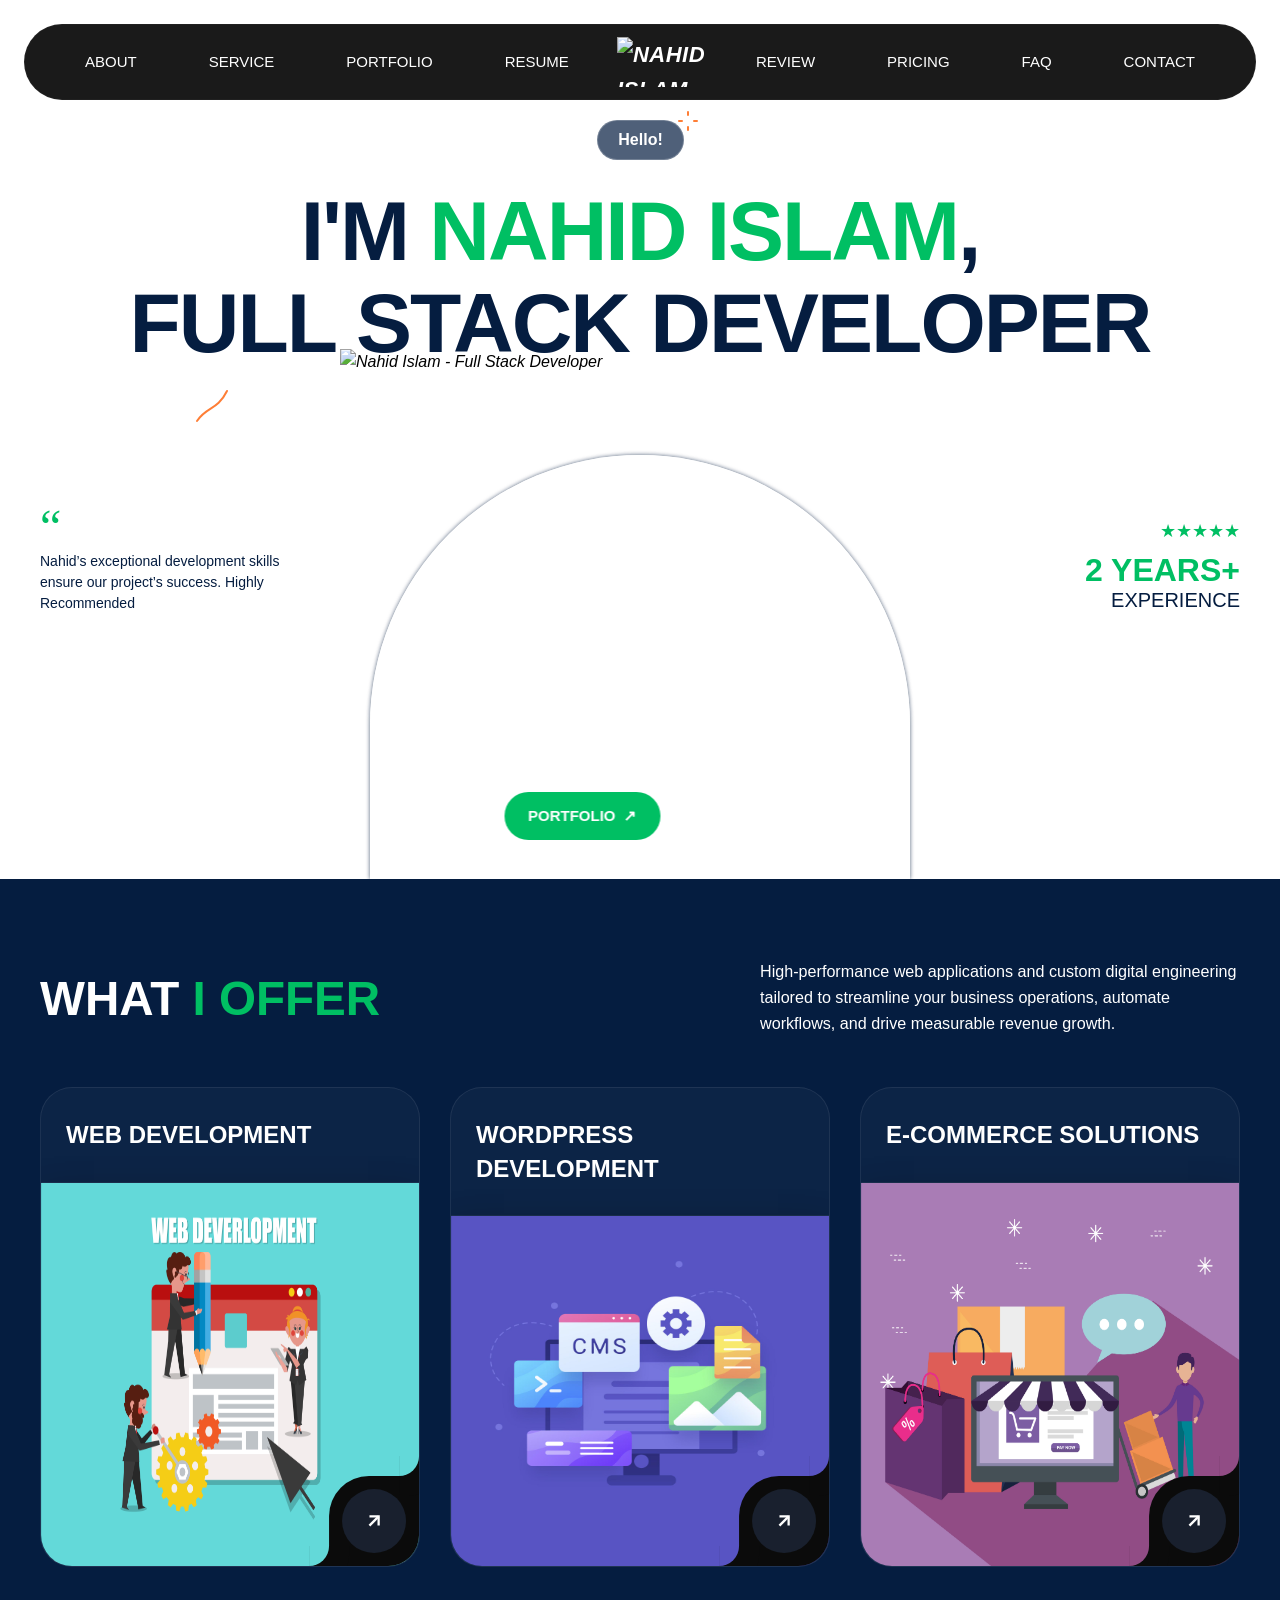
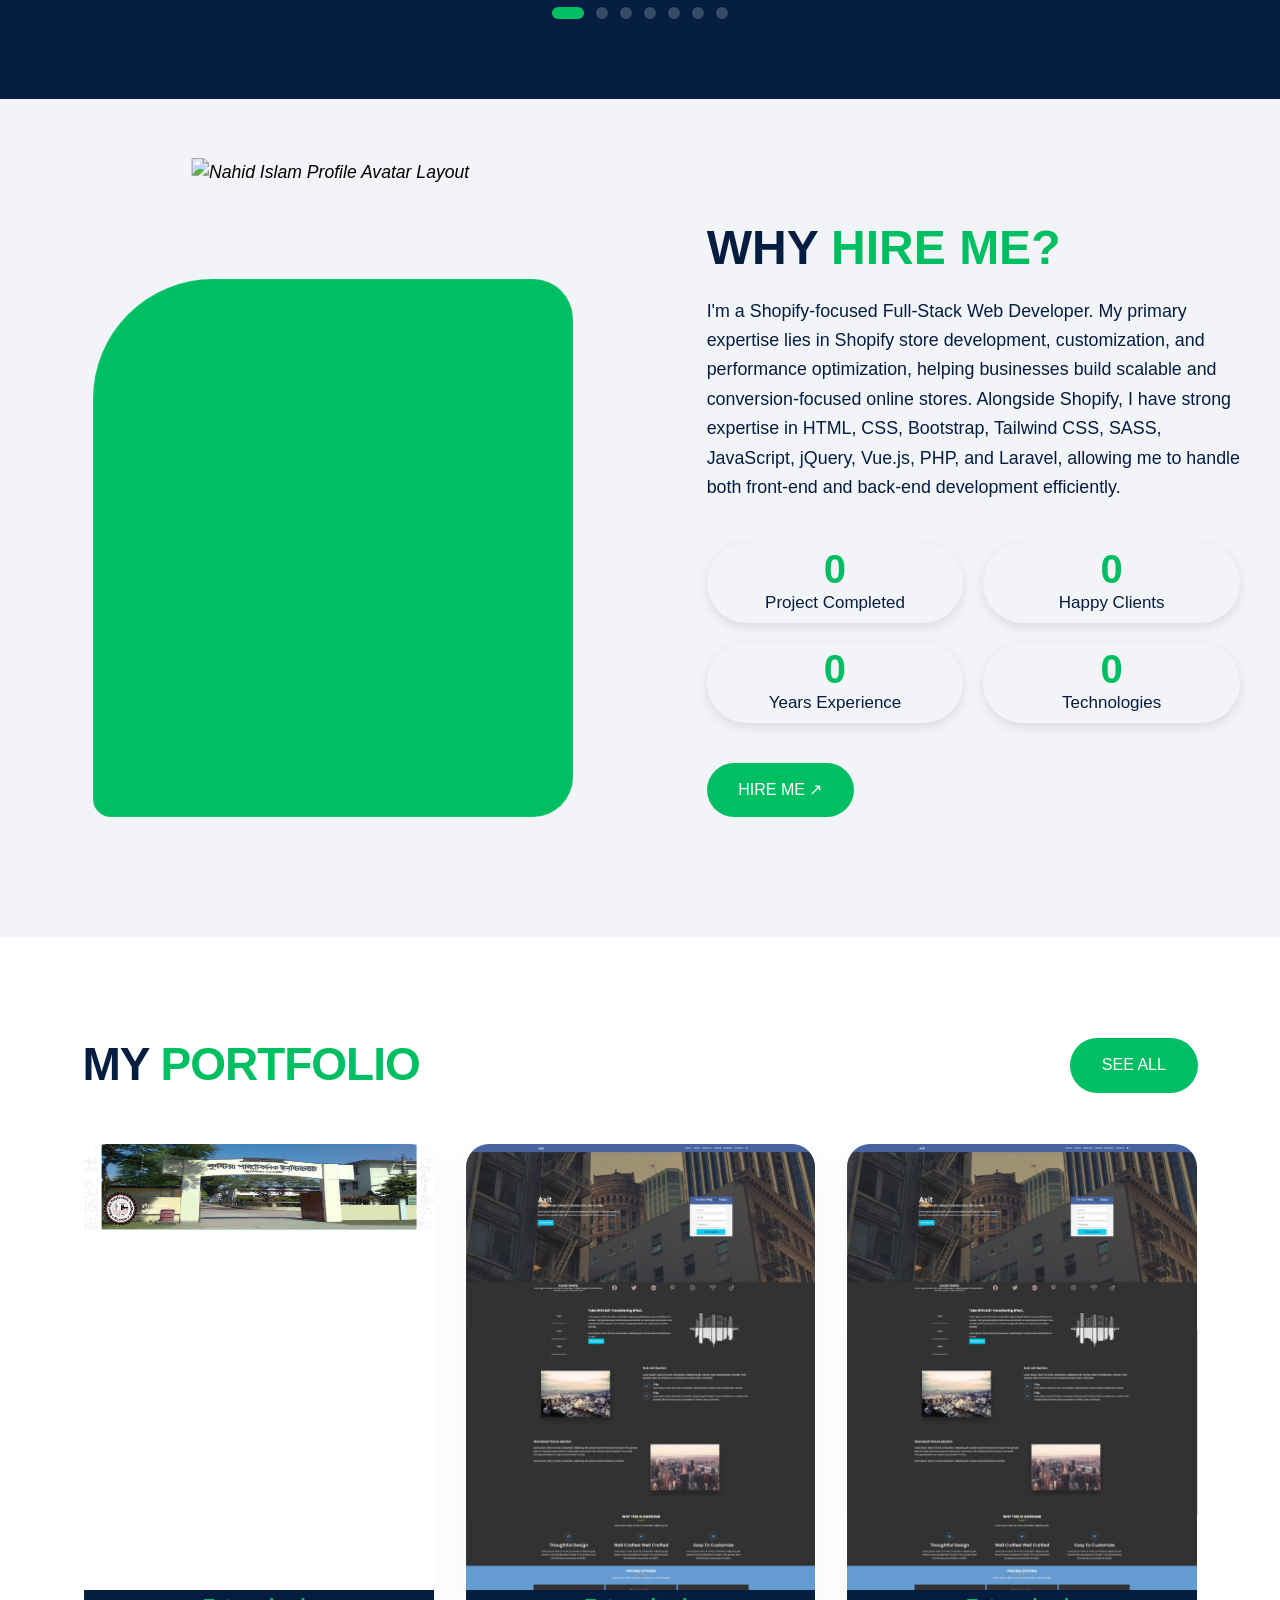
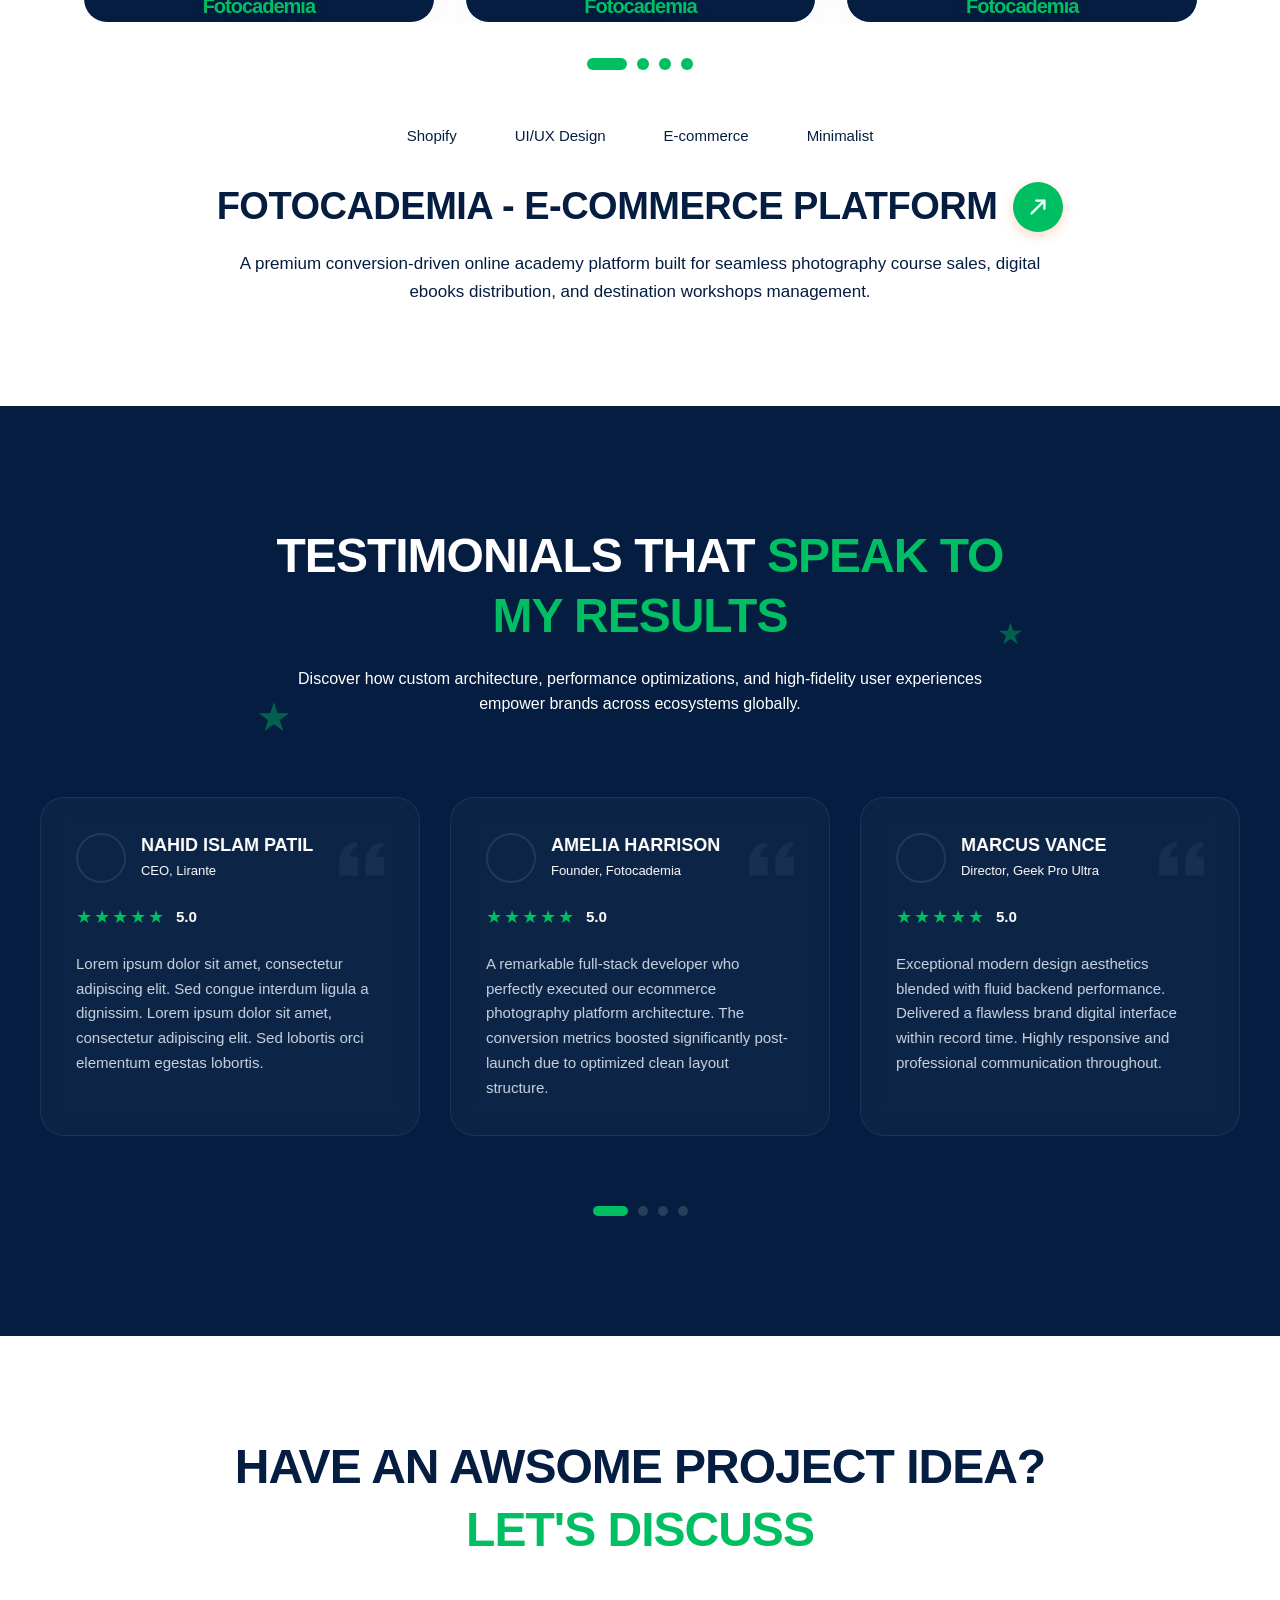
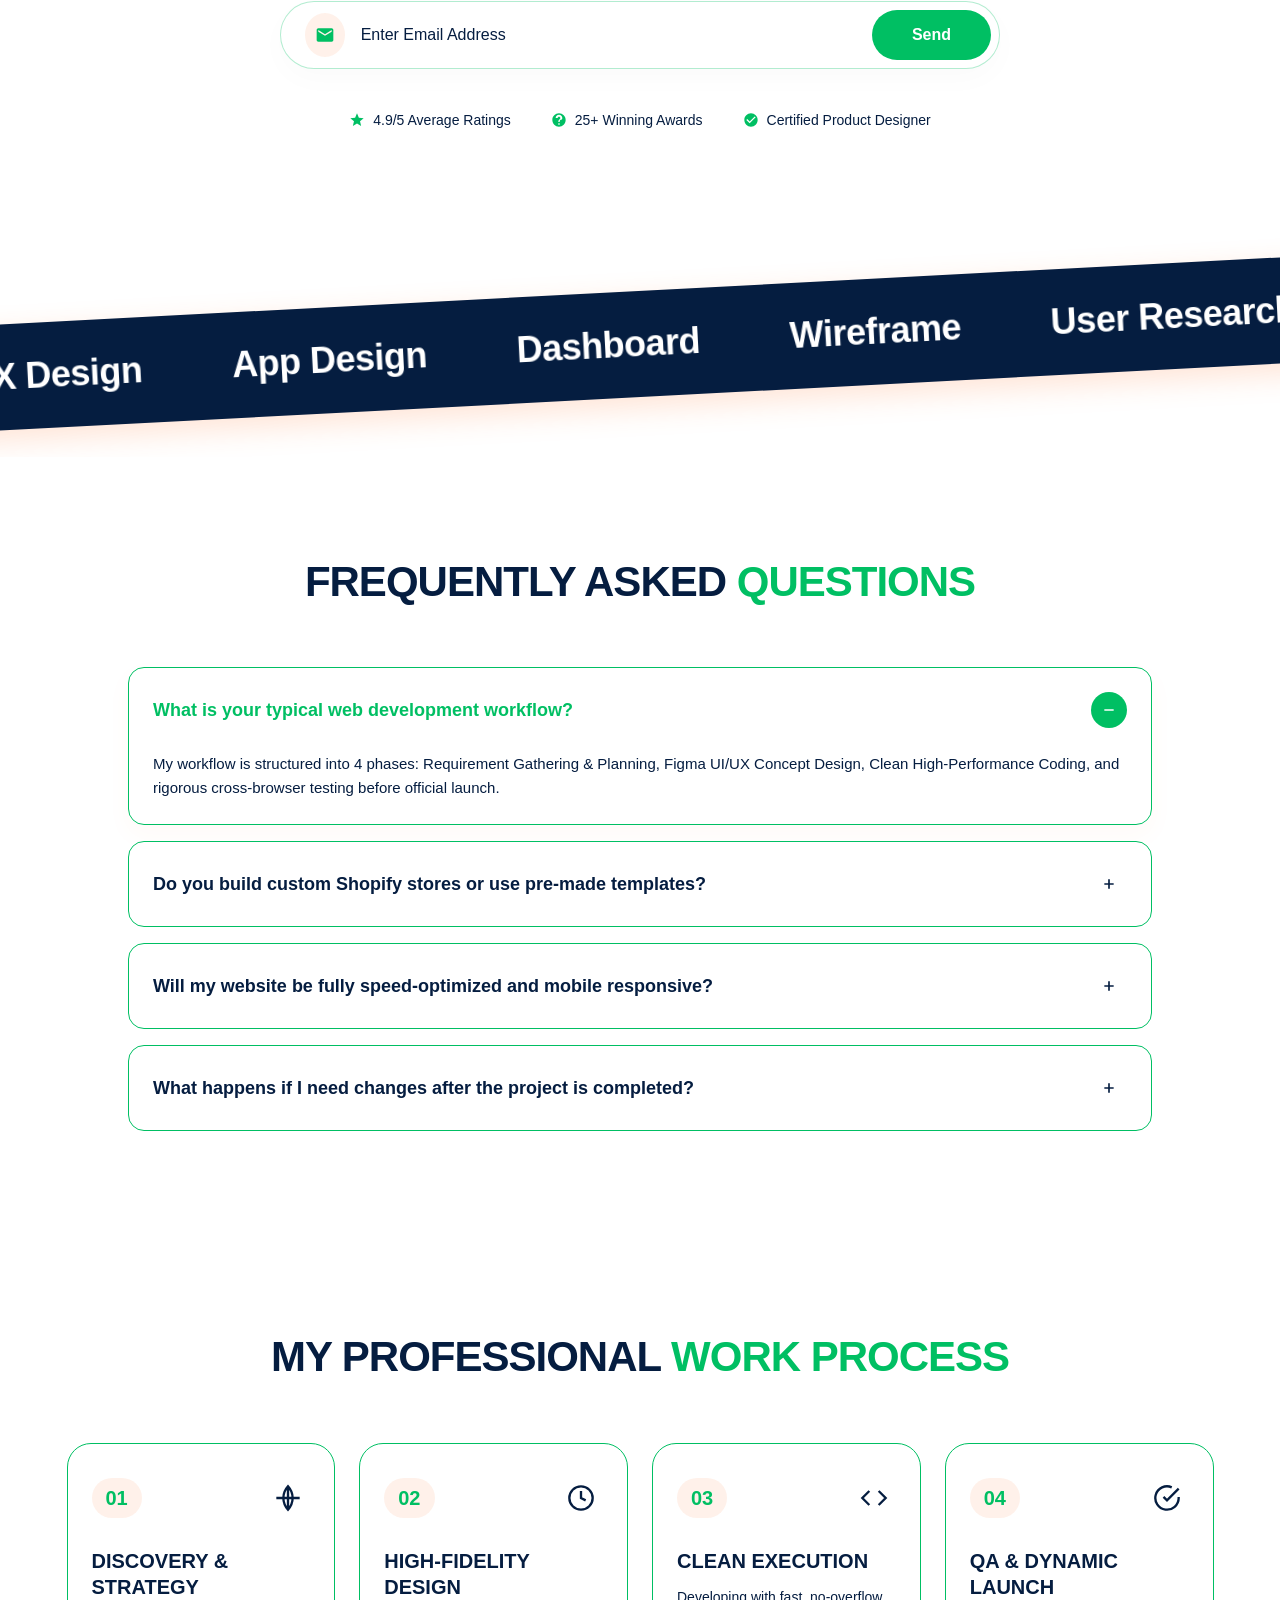
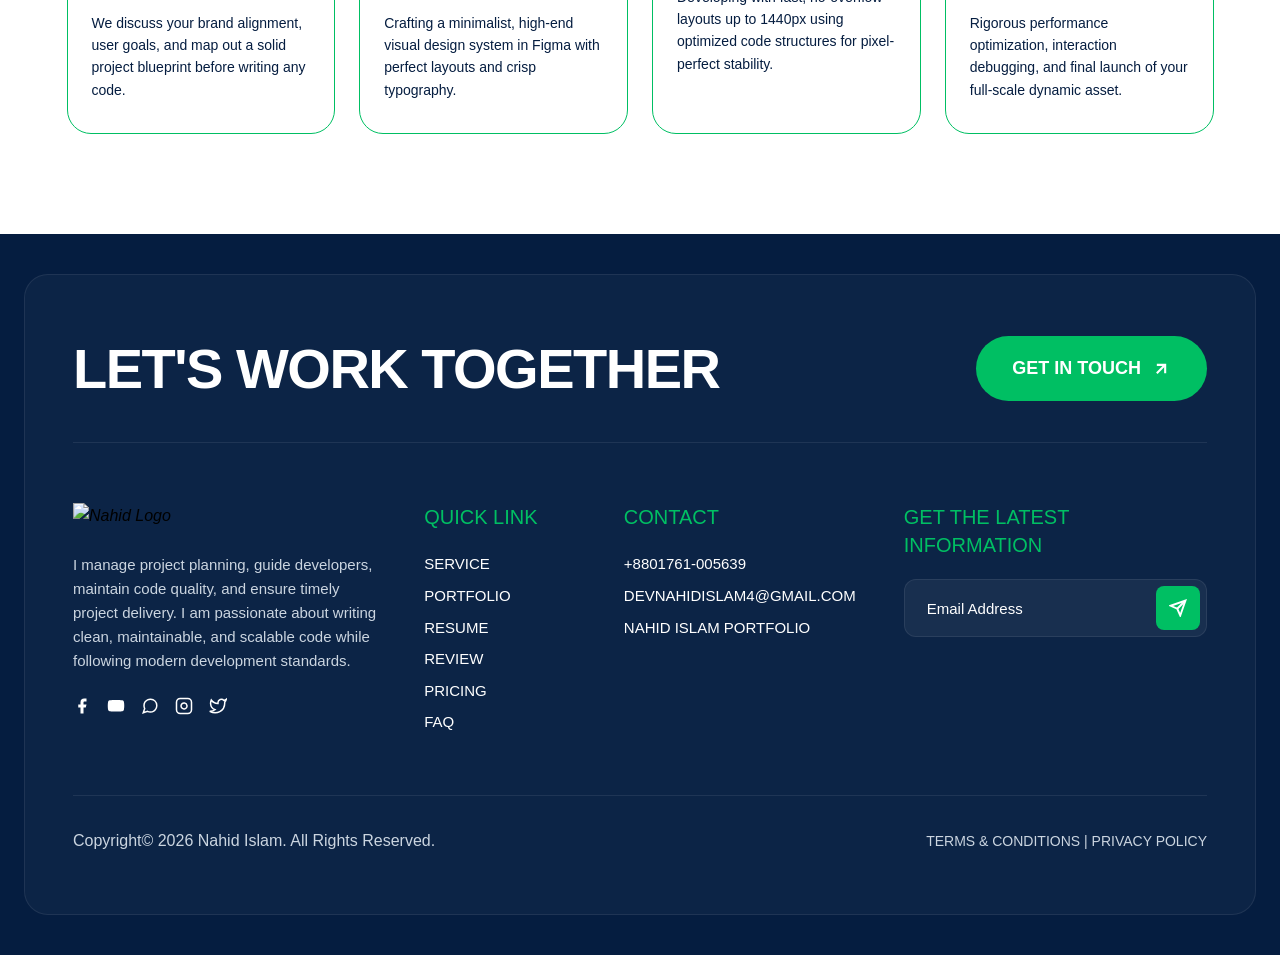
==== commit 32ca1629: "footer and hero baneer responsive done" ====
--- a/index.html
+++ b/index.html
@@ -9,6 +9,7 @@
    <link rel="preconnect" href="https://fonts.gstatic.com" crossorigin>
    <link href="https://fonts.googleapis.com/css2?family=Plus+Jakarta+Sans:wght@400;500;600;700;800&display=swap"
       rel="stylesheet">
+
 
    <link rel="stylesheet" href="assets/css/main.min.css">
    <link rel="icon" type="image/x-icon" href="assets/images/favicon.ico">
@@ -173,7 +174,7 @@
          </div>
          -->
 
-         <!-- Experience Section -->
+         <!-- Experience Section 
          <section id="nahidExperienceSection" class="nahid-experience-section container">
             <div class="nahid-exp-container">
 
@@ -204,7 +205,7 @@
                </div>
             </div>
          </section>
-
+         -->
          <!-- Hire Section -->
          <section id="why-hire-me" class="nahid-hire-section">
             <div class="nahid-hire-container">
@@ -247,8 +248,11 @@
 
                <!-- Portfolio Header -->
                <div class="portfolio-header">
-                  <h2 class="portfolio-title" id="portfolioMainTitle"> <span id="portfolioAccentTitle"></span></h2>
-                  <a href="#" class="btn-see-all" id="portfolioSeeAllBtn"></a>
+                  <div class="portfolio-title-area">
+                     <h2 class="portfolio-title" id="portfolioMainTitle"> <span id="portfolioAccentTitle"></span></h2>
+                     <p class="portfolio-description" id="portfolioDescription"></p>
+                  </div>
+                  <a href="#" class="btn btn-primary" id="portfolioSeeAllBtn"></a>
                </div>
 
                <!-- Dynamic Slider Track Wrapper -->
@@ -367,7 +371,7 @@
             </div>
          </section>
 
-         <!-- Pricing Section -->
+         <!-- Pricing Section 
          <section id="nahidPricingSection" class="pricing-section container">
             <div class="pricing-container">
 
@@ -410,7 +414,7 @@
 
             </div>
          </section>
-
+         -->
          <!-- Dynamic FAQ Section -->
          <section id="nahidFaqSection" class="nahid-faq-section container">
             <div class="faq-container">
@@ -471,6 +475,22 @@
                         <polyline points="7 7 17 7 17 17"></polyline>
                      </svg>
                   </a>
+
+                  <div class="nahid-popup-overlay" id="nahidConnectPopup">
+                     <div class="nahid-popup-content">
+                        <button class="nahid-popup-close" id="nahidPopupCloseBtn">&times;</button>
+                        <h3 id="nahidPopupTitle">Let's Work Together</h3>
+                        <p id="nahidPopupDesc"></p>
+                        <a href="#" target="_blank" rel="noopener noreferrer" class="nahid-popup-whatsapp-btn"
+                           id="nahidPopupWhatsappBtn">
+                           <svg width="20" height="20" viewBox="0 0 24 24" fill="currentColor">
+                              <path
+                                 d="M.057 24l1.687-6.163c-1.041-1.804-1.588-3.849-1.587-5.946C.06 5.348 5.397.01 12.008.01c3.202.001 6.212 1.246 8.477 3.513 2.266 2.268 3.507 5.28 3.505 8.484-.004 6.657-5.34 11.997-11.953 11.997-2.005-.001-3.973-.502-5.713-1.455L0 24zm6.59-4.846c1.643.975 3.255 1.489 4.815 1.49 5.423.002 9.833-4.364 9.836-9.73.001-2.599-1.01-5.044-2.848-6.884C16.65 2.19 14.21 1.181 11.614 1.18c-5.429 0-9.84 4.366-9.843 9.735-.001 1.712.464 3.382 1.346 4.84l-.991 3.619 3.73-.974zm11.233-6.643c-.302-.151-1.786-.879-2.062-.979-.277-.1-.478-.151-.679.151-.202.302-.78.979-.956 1.181-.177.201-.353.226-.655.075-1.205-.519-2.031-1.02-2.836-2.406-.177-.302-.177-.522-.026-.672.136-.135.302-.353.453-.529.151-.176.201-.302.302-.503.101-.201.05-.377-.025-.528-.075-.151-.679-1.635-.93-2.24-.244-.587-.493-.507-.679-.516-.175-.008-.377-.01-.578-.01-.201 0-.528.075-.804.377-.276.302-1.056 1.031-1.056 2.516s1.081 2.917 1.232 3.118c.151.201 2.128 3.249 5.156 4.554.72.311 1.282.497 1.721.637.723.23 1.381.197 1.901.12.58-.087 1.786-.73 2.037-1.435.252-.704.252-1.308.176-1.435-.076-.127-.277-.202-.579-.353z" />
+                           </svg>
+                           <span id="nahidPopupBtnText"></span>
+                        </a>
+                     </div>
+                  </div>
                </div>
 
                <hr class="footer-divider">
@@ -490,22 +510,26 @@
 
                   <!-- Quick Navigation Links -->
                   <div class="footer-links-col">
-                     <h4 class="col-title">Navigation</h4>
-                     <ul class="footer-link-list" id="nahidFooterNav"></ul>
+                     <h6 class="footer-co-title">Quick Link</h6>
+                     <ul class="footer-link-list" id="nahidFooterNav">
+
+                     </ul>
                   </div>
 
                   <!-- Contact Details -->
                   <div class="footer-links-col">
-                     <h4 class="col-title">Contact</h4>
+                     <h6 class="footer-co-title">Contact</h6>
                      <ul class="footer-link-list" id="nahidFooterContact"></ul>
                   </div>
 
-                  <!-- Newsletter Box (Matching input with orange button) -->
+                  <!-- আপনার নিউজলেটার কলাম (আগের মতো নিখুঁত স্টাইলে ফেরত আসবে) -->
                   <div class="footer-newsletter-col">
-                     <h4 class="col-title" id="nahidNewsletterTitle"></h4>
-                     <form class="footer-newsletter-form" id="nahidNewsletterForm">
-                        <input type="email" class="newsletter-input" id="nahidCtaInput" placeholder="Email Address"
-                           required>
+                     <h6 class="footer-co-title" id="nahidNewsletterTitle"></h6>
+
+                     <form class="footer-newsletter-form" id="nahidNewsletterForm" method="POST" target="hidden_iframe"
+                        action="https://script.google.com/macros/s/AKfycbzh55AboiScZbHX_oCeTIgGj8v6f4_91srGRQPOCKUev8yTKaKUNMPqApFJ9qmzTF38xA/exec">
+                        <input type="email" class="newsletter-input" id="nahidCtaInput" name="email"
+                           placeholder="Email Address" required>
                         <button type="submit" class="newsletter-submit-btn">
                            <svg viewBox="0 0 24 24" fill="none" stroke="currentColor" stroke-width="2.5">
                               <line x1="22" y1="2" x2="11" y2="13"></line>
@@ -513,6 +537,12 @@
                            </svg>
                         </button>
                      </form>
+
+                     <iframe name="hidden_iframe" id="hidden_iframe" style="display:none;"></iframe>
+                  </div>
+                  <div id="nahidSuccessMessage"
+                     style="display: none; color: #00ca6d; font-size: 13px; font-weight: 500; z-index: 9999;">
+                     Awesome! Thank you for subscribing.
                   </div>
 
                </div>
@@ -522,7 +552,18 @@
                <!-- 📝 Bottom Copyright and Legal Terms -->
                <div class="footer-bottom-row">
                   <p class="copyright-text" id="nahidCopyrightText"></p>
+                  <!-- জাভাস্ক্রিপ্ট অটোমেটিক এটার ভেতরে ডাইনামিকলি <a> ট্যাগগুলো জেনারেট করবে -->
                   <div class="footer-legal-links" id="nahidLegalLinks"></div>
+               </div>
+
+               <div id="nahidPolicyModal" class="policy-modal">
+                  <div class="policy-modal-content">
+                     <div class="policy-modal-header">
+                        <h3 id="nahidPolicyModalTitle"></h3>
+                        <span id="nahidPolicyModalClose" class="policy-modal-close">&times;</span>
+                     </div>
+                     <div id="nahidPolicyModalBody" class="policy-modal-body"></div>
+                  </div>
                </div>
 
             </div>
--- a/assets/css/main.min.css
+++ b/assets/css/main.min.css
@@ -1 +1 @@
-*,*::before,*::after{margin:0;padding:0;box-sizing:border-box;scroll-behavior:smooth}html{scroll-behavior:smooth;height:100%;-webkit-text-size-adjust:100%}body{font-family:"Poppins",sans-serif;font-size:16px;font-weight:400;line-height:1.6;background:#fff;font-style:normal;color:var(--text-color);text-rendering:optimizeLegibility;-webkit-font-smoothing:antialiased;-moz-osx-font-smoothing:grayscale;overflow-x:hidden;scroll-behavior:smooth}:root{--primary-color: #00bf63;--secondary-color: #051d40;--text-light: #ffffff;--text-dark: #051d40;--light-bg: #f2f4f7;--dark-bg: #111111;--text-main: #111111;--text-muted: #555555;--font-family: Plus Jakarta Sans, sans-serif;--max-width: 1320px;--transition-smooth: all 0.3s cubic-bezier(0.4, 0, 0.2, 1);--transition-header: all 0.4s cubic-bezier(0.4, 0, 0.2, 1)}a{text-decoration:none;text-transform:uppercase;color:inherit;display:inline-block;transition:all .3s ease}ul,ol{list-style:none;padding:0;margin:0}img,picture,svg,video,canvas{max-width:100%;height:auto;display:block;font-style:italic}input,textarea,select,button{outline:0;border:none;font-family:inherit;font-size:inherit;background:rgba(0,0,0,0)}textarea{resize:vertical}table{border-collapse:collapse;border-spacing:0;width:100%}button,[button],[role=button]{cursor:pointer}:focus-visible{outline:2px solid var(--primary-color);outline-offset:3px}@media(prefers-reduced-motion: reduce){html{scroll-behavior:auto}*,*::before,*::after{animation-duration:.01ms !important;animation-iteration-count:1 !important;transition-duration:.01ms !important;scroll-behavior:auto !important}}::-moz-selection{background-color:var(--primary-color);color:var(--white)}::selection{background-color:var(--primary-color);color:var(--white)}h1,h2,h3,h4,h5,h6{text-transform:uppercase}.section{padding:60px 0}.section-title{padding:10px 0}h1{font-size:56px;line-height:1.2;font-weight:700;font-family:"Poppins",sans-serif}@media(max-width: 768px){h1{font-size:36px}}h2{font-size:48px;line-height:1.2;font-weight:600;font-family:"Poppins",sans-serif}@media(max-width: 768px){h2{font-size:32px}}h3{font-size:40px;line-height:1.3;font-weight:500;font-family:"Poppins",sans-serif}@media(max-width: 768px){h3{font-size:28px}}h4{font-size:32px;line-height:1.3;font-weight:500;font-family:"Poppins",sans-serif}@media(max-width: 768px){h4{font-size:24px}}h5{font-size:24px;line-height:1.4;font-weight:400;font-family:"Poppins",sans-serif}@media(max-width: 768px){h5{font-size:20px}}h6{font-size:20px;line-height:1.4;font-weight:400;font-family:"Poppins",sans-serif}@media(max-width: 768px){h6{font-size:18px}}p{font-size:16px;line-height:1.6;font-weight:400;font-family:"Poppins",sans-serif}@media(max-width: 768px){p{font-size:16px}}.d-block{display:block}.d-inline-block{display:inline-block}.d-flex{display:flex}.d-grid{display:grid}.d-none{display:none}.justify-center{justify-content:center}.justify-between{justify-content:space-between}.justify-around{justify-content:space-around}.justify-start{justify-content:flex-start}.justify-end{justify-content:flex-end}.align-center{align-items:center}.align-start{align-items:flex-start}.align-end{align-items:flex-end}.pos-relative{position:relative}.pos-absolute{position:absolute}.text-start{text-align:start}.text-center{text-align:center}.text-end{text-align:end}.text-lowercase{text-transform:lowercase}.text-capitalize{text-transform:capitalize}.text-uppercase{text-transform:uppercase}.none{text-decoration:none}.underline{text-decoration:underline}.container{width:100%;max-width:1440px;margin:0 auto;padding:0 15px}.row{display:flex;flex-wrap:wrap;margin:0 -15px}[class*=col-]{width:100%;padding-right:15px;padding-left:15px;flex:0 0 auto}html{font-size:14px}.col-xs-1{width:8.3333333333%;padding:0 15px}.col-xs-2{width:16.6666666667%;padding:0 15px}.col-xs-3{width:25%;padding:0 15px}.col-xs-4{width:33.3333333333%;padding:0 15px}.col-xs-5{width:41.6666666667%;padding:0 15px}.col-xs-6{width:50%;padding:0 15px}.col-xs-7{width:58.3333333333%;padding:0 15px}.col-xs-8{width:66.6666666667%;padding:0 15px}.col-xs-9{width:75%;padding:0 15px}.col-xs-10{width:83.3333333333%;padding:0 15px}.col-xs-11{width:91.6666666667%;padding:0 15px}.col-xs-12{width:100%;padding:0 15px}@media(min-width: 576px){.container{max-width:571px}html{font-size:15px}.col-sm-1{width:8.3333333333%;padding:0 15px}.col-sm-2{width:16.6666666667%;padding:0 15px}.col-sm-3{width:25%;padding:0 15px}.col-sm-4{width:33.3333333333%;padding:0 15px}.col-sm-5{width:41.6666666667%;padding:0 15px}.col-sm-6{width:50%;padding:0 15px}.col-sm-7{width:58.3333333333%;padding:0 15px}.col-sm-8{width:66.6666666667%;padding:0 15px}.col-sm-9{width:75%;padding:0 15px}.col-sm-10{width:83.3333333333%;padding:0 15px}.col-sm-11{width:91.6666666667%;padding:0 15px}.col-sm-12{width:100%;padding:0 15px}}@media(min-width: 768px){.container{max-width:763px}html{font-size:16px}.col-md-1{width:8.3333333333%;padding:0 15px}.col-md-2{width:16.6666666667%;padding:0 15px}.col-md-3{width:25%;padding:0 15px}.col-md-4{width:33.3333333333%;padding:0 15px}.col-md-5{width:41.6666666667%;padding:0 15px}.col-md-6{width:50%;padding:0 15px}.col-md-7{width:58.3333333333%;padding:0 15px}.col-md-8{width:66.6666666667%;padding:0 15px}.col-md-9{width:75%;padding:0 15px}.col-md-10{width:83.3333333333%;padding:0 15px}.col-md-11{width:91.6666666667%;padding:0 15px}.col-md-12{width:100%;padding:0 15px}}@media(min-width: 992px){.container{max-width:987px}html{font-size:16px}.col-lg-1{width:8.3333333333%;padding:0 15px}.col-lg-2{width:16.6666666667%;padding:0 15px}.col-lg-3{width:25%;padding:0 15px}.col-lg-4{width:33.3333333333%;padding:0 15px}.col-lg-5{width:41.6666666667%;padding:0 15px}.col-lg-6{width:50%;padding:0 15px}.col-lg-7{width:58.3333333333%;padding:0 15px}.col-lg-8{width:66.6666666667%;padding:0 15px}.col-lg-9{width:75%;padding:0 15px}.col-lg-10{width:83.3333333333%;padding:0 15px}.col-lg-11{width:91.6666666667%;padding:0 15px}.col-lg-12{width:100%;padding:0 15px}}@media(min-width: 1200px){.container{max-width:1195px}html{font-size:17px}.col-xl-1{width:8.3333333333%;padding:0 15px}.col-xl-2{width:16.6666666667%;padding:0 15px}.col-xl-3{width:25%;padding:0 15px}.col-xl-4{width:33.3333333333%;padding:0 15px}.col-xl-5{width:41.6666666667%;padding:0 15px}.col-xl-6{width:50%;padding:0 15px}.col-xl-7{width:58.3333333333%;padding:0 15px}.col-xl-8{width:66.6666666667%;padding:0 15px}.col-xl-9{width:75%;padding:0 15px}.col-xl-10{width:83.3333333333%;padding:0 15px}.col-xl-11{width:91.6666666667%;padding:0 15px}.col-xl-12{width:100%;padding:0 15px}}@media(min-width: 1440px){.container{max-width:1435px}html{font-size:18px}.col-xxl-1{width:8.3333333333%;padding:0 15px}.col-xxl-2{width:16.6666666667%;padding:0 15px}.col-xxl-3{width:25%;padding:0 15px}.col-xxl-4{width:33.3333333333%;padding:0 15px}.col-xxl-5{width:41.6666666667%;padding:0 15px}.col-xxl-6{width:50%;padding:0 15px}.col-xxl-7{width:58.3333333333%;padding:0 15px}.col-xxl-8{width:66.6666666667%;padding:0 15px}.col-xxl-9{width:75%;padding:0 15px}.col-xxl-10{width:83.3333333333%;padding:0 15px}.col-xxl-11{width:91.6666666667%;padding:0 15px}.col-xxl-12{width:100%;padding:0 15px}}.btn{display:inline-flex;align-items:center;justify-content:center;text-align:center;font-weight:500;text-transform:uppercase;padding:.8rem 1.8rem;border-radius:8px;transition:all .3s ease;cursor:pointer;border:1px solid rgba(0,0,0,0)}.btn.btn-primary{background-color:#00bf63;color:#fff}.btn.btn-primary:hover{background-color:#051d40;transform:translateY(-2px);box-shadow:0 4px 12px rgba(0,0,0,.1)}.btn.btn-border{background-color:rgba(0,0,0,0);border-color:#051d40;color:#051d40}.btn.btn-border:hover{background-color:#051d40;color:#fff;transform:translateY(-2px)}.btn.btn-secondary{background-color:#051d40;color:#fff}.btn.btn-secondary:hover{background-color:#051d40}.btn.btn-sm{padding:.5rem 1rem;font-size:.9rem}.btn.btn-lg{padding:1.2rem 2.5rem;font-size:1.2rem}#mainHeader{margin:24px auto 0 auto;max-width:1440px;width:calc(100% - 48px);background-color:#1a1a1a;border-radius:100px;padding:12px 32px;position:relative;z-index:1000;border:1px solid hsla(0,0%,100%,.03);transition:all .4s cubic-bezier(0.4, 0, 0.2, 1)}#mainHeader.sticky{position:fixed;top:0;left:0;right:0;width:100%;margin-top:0;border-radius:0;padding:16px 48px;background-color:rgba(17,17,17,.85);backdrop-filter:blur(16px);-webkit-backdrop-filter:blur(16px);box-shadow:0 4px 30px rgba(0,0,0,.4);border-bottom:1px solid hsla(0,0%,100%,.05)}#mainHeader .header-container{display:flex;justify-content:space-between;align-items:center;gap:20px;width:100%}#mainHeader .brand-logo{display:flex;align-items:center;gap:12px;color:#fff;font-weight:800;font-size:22px;letter-spacing:.5px;cursor:pointer}#mainHeader .logo-img{max-height:50px;width:auto;-o-object-fit:contain;object-fit:contain;display:block}#mainHeader .logo-icon-box{background-color:var(--primary-color);color:#fff;width:42px;height:42px;display:flex;align-items:center;justify-content:center;border-radius:50%;font-size:15px;font-weight:800}#mainHeader .logo-inner-icon{letter-spacing:-1px;margin-right:-1px}#mainHeader .nav-menu{display:flex;gap:16px;align-items:center}#mainHeader .nav-item{color:#fff;text-decoration:none;font-size:15px;font-weight:500;transition:all .3s cubic-bezier(0.4, 0, 0.2, 1);padding:12px 28px;border-radius:100px}#mainHeader .nav-item:hover{color:var(--primary-color);opacity:.9}#mainHeader .nav-item.active{background-color:var(--primary-color);color:#fff !important;font-weight:700;box-shadow:0 4px 15px rgba(255,122,48,.25)}#mainHeader .mobile-toggle{display:none;flex-direction:column;gap:6px;background:none;border:none;cursor:pointer;padding:8px;z-index:1100}#mainHeader .mobile-toggle span{display:block;width:24px;height:2.5px;background-color:#fff;border-radius:4px;transition:all .3s cubic-bezier(0.4, 0, 0.2, 1)}@media(max-width: 991px){#mainHeader .header-container{display:flex;justify-content:space-between;align-items:center;width:100%}#mainHeader .mobile-toggle{display:flex !important;order:3}#mainHeader .nav-menu{position:fixed;top:0;width:280px;height:100vh;background:#161616;flex-direction:column;padding:100px 24px 40px 24px;align-items:flex-start;justify-content:flex-start;gap:10px;transition:all .4s cubic-bezier(0.4, 0, 0.2, 1);box-shadow:20px 0 40px rgba(0,0,0,.5)}#mainHeader .nav-left{left:0;transform:translateX(-101%);border-right:1px solid hsla(0,0%,100%,.05)}#mainHeader .nav-right{right:0;transform:translateX(101%);padding-top:260px;background:rgba(0,0,0,0);box-shadow:none;z-index:1001}#mainHeader .nav-item{width:100%;padding:14px 20px}#mainHeader.mobile-nav-open .nav-left,#mainHeader.mobile-nav-open .nav-right{transform:translateX(0)}#mainHeader.mobile-nav-open .mobile-toggle span:nth-child(1){transform:translateY(8.5px) rotate(45deg)}#mainHeader.mobile-nav-open .mobile-toggle span:nth-child(2){opacity:0;transform:translateX(-10px)}#mainHeader.mobile-nav-open .mobile-toggle span:nth-child(3){transform:translateY(-8.5px) rotate(-45deg)}}@media(max-width: 480px){#mainHeader{padding:12px 20px;width:calc(100% - 32px)}#mainHeader .brand-logo{font-size:18px}#mainHeader .logo-icon-box{width:36px;height:36px;font-size:13px}}#nahidHeroSection{position:relative;padding:20px 0 0 0;display:flex;align-items:center;justify-content:center;overflow:hidden;width:100%}#nahidHeroSection .hero-container{width:100%;max-width:1440px;position:relative;display:flex;flex-direction:column;align-items:center;z-index:10}#nahidHeroSection .greeting-badge{position:relative;border:1px solid hsla(0,0%,100%,.2);background-color:color-mix(in srgb, var(--secondary-color) 70%, transparent);backdrop-filter:blur(5px);-webkit-backdrop-filter:blur(5px);padding:6px 20px;border-radius:30px;font-weight:600;font-size:16px;margin-bottom:25px;z-index:12;color:#fff}#nahidHeroSection .sparkle-icon{position:absolute;top:-12px;right:-18px}#nahidHeroSection .hero-heading{font-size:84px;font-weight:800;line-height:1.1;text-align:center;letter-spacing:-2px;margin-bottom:-30px;position:relative;z-index:11;pointer-events:none;color:#000}#nahidHeroSection .highlight-text{color:var(--primary-color)}#nahidHeroSection .hero-center-content{position:relative;width:100%;max-width:600px;height:520px;display:flex;justify-content:center;align-items:flex-end;z-index:12;margin-top:10px;overflow:hidden;border-top-left-radius:500px;border-top-right-radius:500px}#nahidHeroSection .circle-bg{position:absolute;bottom:0;left:50%;transform:translateX(-50%);width:100%;height:100%;background-color:#ffdeca;border-top-left-radius:500px;border-top-right-radius:500px;z-index:-1}#nahidHeroSection .hero-image-container{width:100%;height:100%;display:flex;justify-content:center;align-items:flex-end}#nahidHeroSection .hero-image{width:100%;height:100%;-o-object-fit:contain;object-fit:contain}#nahidHeroSection .image-overlay{position:absolute;top:0;left:0;width:100%;height:100%;background:linear-gradient(to bottom, rgba(17, 17, 17, 0) 60%, rgba(17, 17, 17, 0.5) 100%);pointer-events:none;z-index:2}#nahidHeroSection .cta-glass-container{position:absolute;bottom:30px;left:50%;transform:translateX(-50%);background:hsla(0,0%,100%,.1);backdrop-filter:blur(15px);-webkit-backdrop-filter:blur(15px);border:1px solid hsla(0,0%,100%,.2);padding:8px;border-radius:100px;display:flex;gap:12px;align-items:center;z-index:20}#nahidHeroSection .btn-portfolio{background-color:var(--primary-color);color:#fff;text-decoration:none;padding:12px 24px;border-radius:100px;font-weight:600;font-size:15px;display:flex;align-items:center;gap:8px;transition:transform .2s ease}#nahidHeroSection .btn-portfolio:hover{transform:scale(1.03)}#nahidHeroSection .btn-hire{color:#fff;text-decoration:none;padding:12px 20px;font-weight:500;font-size:15px;transition:opacity .2s ease}#nahidHeroSection .btn-hire:hover{opacity:.8}#nahidHeroSection .hero-left-widget{position:absolute;left:40px;bottom:15%;max-width:240px;z-index:15}#nahidHeroSection .quote-icon{font-size:48px;color:var(--primary-color);font-family:serif;line-height:1;display:block}#nahidHeroSection .quote-text{font-size:14px;color:var(--text-muted);line-height:1.5;font-weight:500}#nahidHeroSection .hero-right-widget{position:absolute;right:40px;bottom:15%;text-align:right;z-index:15}#nahidHeroSection .rating-stars{color:var(--primary-color);font-size:18px;margin-bottom:8px}#nahidHeroSection .experience-years{font-weight:800;line-height:1;color:var(--primary-color)}#nahidHeroSection .experience-text{color:var(--text-muted);font-weight:500}#nahidHeroSection .deco-line-left{position:absolute;left:15%;top:35%;z-index:2}@media(max-width: 1200px){#nahidHeroSection .hero-left-widget{left:15px}#nahidHeroSection .hero-right-widget{right:15px}#nahidHeroSection .deco-line-left{display:none}}@media(max-width: 991px){#nahidHeroSection .hero-heading{font-size:64px}#nahidHeroSection .hero-left-widget,#nahidHeroSection .hero-right-widget{position:relative;bottom:0;left:0;right:0;text-align:center;max-width:100%;margin-top:35px;display:none}#nahidHeroSection .hero-right-widget{text-align:center}}@media(max-width: 768px){#nahidHeroSection .hero-heading{font-size:44px;margin-bottom:-20px}#nahidHeroSection .hero-center-content{max-width:100%;height:400px}#nahidHeroSection .cta-glass-container{width:-moz-max-content;width:max-content;justify-content:center;bottom:20px}}.nahid-services-section{background:var(--dark-bg);color:#fff;padding:80px 0;font-family:var(--font-family);overflow:hidden}.nahid-services-section .nahid-container{max-width:1440px;margin:0 auto;padding:0 40px;box-sizing:border-box}.nahid-services-section .nahid-services-header{display:flex;justify-content:space-between;align-items:center;margin-bottom:50px}.nahid-services-section .nahid-services-title{font-size:2.8rem;font-weight:700;margin:0}.nahid-services-section .nahid-services-title .nahid-accent-text{color:var(--primary-color)}.nahid-services-section .nahid-services-subtitle{color:var(--text-light);max-width:480px;font-size:.95rem;line-height:1.6;margin:0}.nahid-services-section .nahid-services-slider-viewport{width:100%;overflow:hidden}.nahid-services-section .nahid-services-track{display:flex;gap:30px;transition:transform .6s cubic-bezier(0.25, 1, 0.5, 1);will-change:transform;transform:translate3d(0, 0, 0)}.nahid-services-section .nahid-service-card{flex:0 0 calc(33.333% - 20px);background:hsla(0,0%,100%,.03);border:1px solid hsla(0,0%,100%,.08);border-radius:32px;height:480px;position:relative;overflow:hidden;display:flex;flex-direction:column;box-sizing:border-box}.nahid-services-section .nahid-service-card:hover .nahid-layer-main{transform:translateY(-8px) scale(1.02)}.nahid-services-section .nahid-service-card:hover .nahid-layer-bg-1{transform:translateY(0px) scale(0.96)}.nahid-services-section .nahid-service-card:hover .nahid-action-circle-btn{background:var(--primary-color)}.nahid-services-section .nahid-service-card-header{padding:30px 25px;border-bottom:1px solid hsla(0,0%,100%,.06)}.nahid-services-section .nahid-service-card-title{font-weight:600;margin:0}.nahid-services-section .nahid-nahid-services-image-stack{position:relative;flex-grow:1;margin-top:40px;display:flex;justify-content:center}.nahid-services-section .nahid-nahid-services-image-stack img{border-top-left-radius:0px;border-top-right-radius:0px;border-radius:18px}.nahid-services-section .nahid-mockup-layer{position:absolute;width:-webkit-fill-available;height:-webkit-fill-available;box-shadow:0 15px 35px rgba(0,0,0,.4);transition:transform .4s cubic-bezier(0.25, 1, 0.5, 1)}.nahid-services-section .nahid-layer-bg-2{transform:translateY(20px) scale(0.86);opacity:.3;z-index:1}.nahid-services-section .nahid-layer-bg-1{transform:translateY(10px) scale(0.93);opacity:.6;z-index:2}.nahid-services-section .nahid-layer-main{transform:translateY(0) scale(1);z-index:3}.nahid-services-section .nahid-card-bottom-action{position:absolute;bottom:0;right:0;width:90px;height:90px;background:#0b0b0b;border-top-left-radius:40px;display:flex;align-items:center;justify-content:center;z-index:5}.nahid-services-section .nahid-card-bottom-action::before{content:"";position:absolute;top:-20px;right:0;width:20px;height:20px;background:rgba(0,0,0,0);border-bottom-right-radius:20px;box-shadow:10px 10px 0 10px #0b0b0b}.nahid-services-section .nahid-card-bottom-action::after{content:"";position:absolute;bottom:0;left:-20px;width:20px;height:20px;background:rgba(0,0,0,0);border-bottom-right-radius:20px;box-shadow:10px 10px 0 10px #0b0b0b}.nahid-services-section .nahid-action-circle-btn{width:64px;height:64px;background:#19202e;border-radius:50%;display:flex;align-items:center;justify-content:center;color:#fff;transition:background .3s ease;text-decoration:none}.nahid-services-section .nahid-action-circle-btn svg{width:22px;height:22px;fill:none;stroke:currentColor;stroke-width:2.5}.nahid-services-section .nahid-services-pagination{display:flex;justify-content:center;gap:12px;margin-top:40px}.nahid-services-section .nahid-services-pagination .nahid-dot{width:12px;height:12px;background:hsla(0,0%,100%,.2);border-radius:50%;cursor:pointer;transition:width .4s cubic-bezier(0.25, 1, 0.5, 1),background-color .4s ease}.nahid-services-section .nahid-services-pagination .nahid-dot.nahid-active{background-color:var(--primary-color);width:32px;border-radius:6px}@media(max-width: 1024px){.nahid-services-section .nahid-service-card{flex:0 0 calc(50% - 15px)}.nahid-services-section .nahid-services-header{flex-direction:column;align-items:flex-start;gap:20px}}@media(max-width: 680px){.nahid-services-section .nahid-service-card{flex:0 0 100%}.nahid-services-section .nahid-container{padding:0 20px}}.nahid-experience-section{padding:100px 0;font-family:var(--font-family);position:relative}.nahid-experience-section .nahid-exp-container{max-width:1200px;margin:0 auto;padding:0 40px}.nahid-experience-section .nahid-exp-header{text-align:center;margin-bottom:80px}.nahid-experience-section .nahid-exp-main-title{font-size:2.8rem;font-weight:700;color:var(--secondary-color);margin:0}.nahid-experience-section .nahid-exp-main-title .accent-orange{color:var(--primary-color)}.nahid-experience-section .nahid-timeline-wrapper{position:relative;display:flex;flex-direction:column;gap:60px}.nahid-experience-section .nahid-timeline-center-line{position:absolute;left:50%;top:15px;bottom:15px;width:2px;border-left:2px dashed hsla(0,0%,100%,.2);transform:translateX(-50%);z-index:1}.nahid-experience-section .nahid-timeline-item{display:grid;grid-template-columns:1fr 100px 1fr;align-items:flex-start;position:relative;z-index:2}.nahid-experience-section .nahid-timeline-left-block{text-align:left;padding-right:20px}.nahid-experience-section .nahid-timeline-left-block .company-name{font-size:1.65rem;font-weight:700;color:var(--secondary-color);margin:0 0 8px 0}.nahid-experience-section .nahid-timeline-left-block .experience-duration{font-size:1rem;color:var(--text-muted);font-weight:500}.nahid-experience-section .nahid-timeline-center-dot-box{display:flex;justify-content:center;align-items:center;height:38px}.nahid-experience-section .timeline-dot{width:24px;height:24px;border-radius:50%;position:relative;display:inline-block;background:var(--secondary-color)}.nahid-experience-section .timeline-dot.orange-pill{background:var(--primary-color);border:4px solid var(--dark-bg);box-shadow:0 0 0 2px var(--primary-color),0 0 0 5px rgba(255,122,48,.15)}.nahid-experience-section .timeline-dot.dark-pill{background:var(--secondary-color);border:4px solid var(--dark-bg);box-shadow:0 0 0 2px var(--secondary-color),0 0 0 5px hsla(0,0%,100%,.15)}.nahid-experience-section .nahid-timeline-right-block{padding-left:20px}.nahid-experience-section .nahid-timeline-right-block .role-designation{font-size:1.65rem;font-weight:700;color:var(--secondary-color);margin:0 0 12px 0}.nahid-experience-section .nahid-timeline-right-block .role-desc{font-size:1rem;line-height:1.6;color:var(--text-muted);margin:0}.nahid-experience-section .nahid-timeline-right-block .role-desc.descriptive-blank{margin:0}@media(max-width: 991px){.nahid-experience-section .nahid-timeline-center-line{left:20px;transform:none}.nahid-experience-section .nahid-timeline-item{grid-template-columns:1fr;gap:15px;padding-left:50px}.nahid-experience-section .nahid-timeline-left-block{padding-right:0}.nahid-experience-section .nahid-timeline-left-block .company-name{font-size:1.4rem}.nahid-experience-section .nahid-timeline-center-dot-box{position:absolute;left:0;top:0;height:auto}.nahid-experience-section .nahid-timeline-right-block{padding-left:0}.nahid-experience-section .nahid-timeline-right-block .role-designation{font-size:1.4rem}}@media(max-width: 480px){.nahid-experience-section .nahid-exp-container{padding:0 20px}.nahid-experience-section .nahid-exp-main-title{font-size:2rem}}.nahid-hire-section{padding:120px 0;background-color:var(--light-bg);font-family:var(--font-family);overflow:hidden}.nahid-hire-section .nahid-hire-container{max-width:1400px;margin:0 auto;padding:0 40px;display:grid;grid-template-columns:1.1fr 1fr;align-items:center;gap:80px}.nahid-hire-section .nahid-hire-media-wrapper{position:relative;width:100%;max-height:620px;display:flex;justify-content:center;align-items:flex-end;height:-webkit-fill-available}.nahid-hire-section .nahid-asymmetric-bg-card{position:absolute;top:60px;width:480px;height:-webkit-fill-available;background:var(--primary-color);border:1px solid hsla(0,0%,100%,.08);border-radius:120px 40px 40px 18px;z-index:1}.nahid-hire-section .nahid-hire-avatar{position:absolute;bottom:0;z-index:2;height:-webkit-fill-available;width:auto;-o-object-fit:contain;object-fit:contain;display:block;transform:translate(-3px, -31px) scale(1.1)}.nahid-hire-section .nahid-hire-content-wrapper{display:flex;flex-direction:column;gap:20px}.nahid-hire-section .nahid-hire-main-title{color:var(--secondary-color)}.nahid-hire-section .nahid-hire-main-title span.accent-orange{color:var(--primary-color)}.nahid-hire-section .nahid-hire-description{font-size:1.05rem;line-height:1.65;color:var(--text-muted)}.nahid-hire-section .nahid-stats-grid-track{display:grid;grid-template-columns:repeat(2, 1fr);gap:20px;margin:20px 0}.nahid-hire-section .nahid-stat-card-item{display:flex;flex-direction:column;box-shadow:0 4px 12px rgba(0,0,0,.1);border-radius:50px;height:80px;text-align:center;align-items:center;justify-content:center}.nahid-hire-section .nahid-stat-card-item .stat-counter-number{font-weight:700;color:var(--primary-color);line-height:1}.nahid-hire-section .nahid-stat-card-item .stat-counter-label{font-size:1rem;color:var(--text-muted);font-weight:500;margin:0}.nahid-hire-section .nahid-btn-pill-outline{border-radius:50px}.nahid-hire-section .nahid-btn-pill-outline:hover{background:var(--primary-color);border-color:var(--primary-color);transform:translateY(-3px)}@media(max-width: 991.99px){.nahid-hire-section .nahid-hire-container{grid-template-columns:1fr;gap:60px;text-align:center}.nahid-hire-section .nahid-stats-grid-track{justify-content:center;gap:16px}.nahid-hire-section .nahid-hire-media-wrapper{width:auto;max-height:620px;height:400px}.nahid-hire-section .nahid-asymmetric-bg-card{top:40px;width:340px}.nahid-hire-section .nahid-hire-avatar{transform:translate(-3px, -21px) scale(1.1)}}@media(max-width: 425px){.nahid-hire-section .nahid-asymmetric-bg-card{top:52px;width:350px;height:90%;border-radius:120px 40px 56px 40px}.nahid-hire-section .nahid-hire-section .nahid-hire-avatar{bottom:0;width:100%}}@media(max-width: 480px){.nahid-hire-section .nahid-hire-container{padding:0 20px}.nahid-hire-section .nahid-stats-grid-track{grid-template-columns:1fr;gap:16px}}.portfolio-section{padding:100px 0;font-family:var(--font-family)}.portfolio-section .portfolio-container{max-width:1440px;margin:0 auto;padding:0 40px;box-sizing:border-box}.portfolio-section .portfolio-header{display:flex;justify-content:space-between;align-items:flex-end;margin-bottom:50px}.portfolio-section .portfolio-title{font-size:46px;font-weight:700;line-height:1.2;color:var(--secondary-color);letter-spacing:-1px}.portfolio-section .portfolio-title span{color:var(--primary-color)}.portfolio-section .btn-see-all{display:inline-block;padding:14px 36px;background-color:var(--primary-color);color:var(--secondary-color);border-radius:30px;text-decoration:none;font-weight:600;font-size:16px;transition:var(--transition-smooth);box-shadow:0 4px 15px rgba(255,122,48,.2)}.portfolio-section .btn-see-all:hover{background-color:var(--primary-color);opacity:.9;transform:translateY(-2px)}.portfolio-section .slider-wrapper{overflow:hidden;width:100%;position:relative;border-radius:24px}.portfolio-section .slider-track{display:flex;gap:30px;will-change:transform;cursor:grab}.portfolio-section .portfolio-slide{flex-shrink:0;box-sizing:border-box;-webkit-user-select:none;-moz-user-select:none;user-select:none}.portfolio-section .slide-card{position:relative;width:100%;height:480px;border-radius:24px;overflow:hidden;background-color:hsla(0,0%,100%,.03);border:1px solid hsla(0,0%,100%,.08);box-shadow:0 15px 40px rgba(0,0,0,.04)}.portfolio-section .slide-card img{width:100%;height:auto;display:block;position:absolute;top:0;left:0;pointer-events:none;transition:transform 3.5s ease-in-out;will-change:transform}.portfolio-section .slide-card:hover img{transform:translateY(calc(-100% + 480px))}.portfolio-section .watermark-text{position:absolute;bottom:35px;left:35px;font-size:56px;font-weight:800;color:var(--secondary-color);pointer-events:none;letter-spacing:-1px;z-index:5;text-shadow:0 4px 12px rgba(0,0,0,.15)}.portfolio-section .slider-pagination{display:flex;justify-content:center;align-items:center;gap:10px;margin-top:35px;margin-bottom:45px}.portfolio-section .slider-pagination .dot{width:12px;height:12px;border-radius:50%;background-color:var(--primary-color);cursor:pointer;transition:var(--transition-smooth)}.portfolio-section .slider-pagination .dot.active{width:40px;border-radius:20px;background-color:var(--primary-color)}.portfolio-section .dynamic-content-area{text-align:center;max-width:850px;margin:0 auto;transition:opacity .2s ease}.portfolio-section .dynamic-content-area.fade-out{opacity:0}.portfolio-section .tags-container{display:flex;justify-content:center;gap:12px;flex-wrap:wrap;margin-bottom:25px}.portfolio-section .tag-badge{padding:8px 22px;background-color:hsla(0,0%,100%,.05);color:var(--secondary-color);border-radius:30px;font-size:15px;font-weight:500;border:1px solid hsla(0,0%,100%,.08)}.portfolio-section .project-title-area{font-size:38px;font-weight:700;color:var(--secondary-color);display:flex;align-items:center;justify-content:center;gap:16px;margin-bottom:18px;letter-spacing:-0.5px}.portfolio-section .arrow-link{display:inline-flex;align-items:center;justify-content:center;width:50px;height:50px;background-color:var(--primary-color);color:var(--secondary-color);border-radius:50%;text-decoration:none;transition:var(--transition-smooth);box-shadow:0 4px 12px rgba(255,125,68,.3)}.portfolio-section .arrow-link:hover{background-color:var(--primary-color);opacity:.9;transform:scale(1.08) rotate(15deg)}.portfolio-section .arrow-link svg{width:22px;height:22px}.portfolio-section .project-desc-area{font-size:17px;line-height:1.65;color:var(--text-muted);font-weight:400}@media(max-width: 1024px){.portfolio-section .portfolio-container{padding:0 24px}.portfolio-section .portfolio-title{font-size:38px}.portfolio-section .project-title-area{font-size:32px}}@media(max-width: 768px){.portfolio-section .portfolio-section{padding:60px 0}.portfolio-section .portfolio-header{flex-direction:column;align-items:flex-start;gap:25px}.portfolio-section .portfolio-slide{flex:0 0 100%;min-width:100%}.portfolio-section .project-title-area{font-size:26px}.portfolio-section .watermark-text{font-size:42px;bottom:25px;left:25px}}.testimonial-section{padding:120px 0;background:var(--dark-bg);position:relative;overflow:hidden}.testimonial-section::before{content:"★";position:absolute;top:30%;left:20%;color:rgba(255,122,48,.2);font-size:40px}.testimonial-section::after{content:"★";position:absolute;top:22%;right:20%;color:rgba(255,122,48,.2);font-size:30px}.testimonial-section .testimonial-container{max-width:1440px;margin:0 auto;padding:0 40px;box-sizing:border-box}.testimonial-section .testimonial-header{text-align:center;max-width:750px;margin:0 auto 60px auto}.testimonial-section .testimonial-title{font-size:48px;font-weight:700;color:#fff;line-height:1.25;margin-bottom:20px;letter-spacing:-1px}.testimonial-section .testimonial-title span{color:var(--primary-color)}.testimonial-section .testimonial-subtitle{font-size:16px;line-height:1.6;color:var(--text-muted);font-weight:400}.testimonial-section .testimonial-slider-wrapper{overflow:hidden;width:100%;position:relative;padding:20px 0}.testimonial-section .testimonial-slider-track{display:flex;gap:30px;will-change:transform;cursor:grab}.testimonial-section .testimonial-slider-track:active{cursor:grabbing}.testimonial-section .testimonial-slide{flex-shrink:0;box-sizing:border-box;-webkit-user-select:none;-moz-user-select:none;user-select:none}.testimonial-section .review-glass-card{background:hsla(0,0%,100%,.03);backdrop-filter:blur(12px);-webkit-backdrop-filter:blur(12px);border:1px solid hsla(0,0%,100%,.08);border-radius:24px;padding:35px;height:100%;box-sizing:border-box;transition:var(--transition-smooth)}.testimonial-section .review-glass-card:hover{transform:translateY(-5px);border-color:rgba(255,122,48,.3)}.testimonial-section .card-header{display:flex;justify-content:space-between;align-items:center;margin-bottom:20px}.testimonial-section .user-info{display:flex;align-items:center;gap:15px}.testimonial-section .user-info img{width:50px;height:50px;border-radius:50%;-o-object-fit:cover;object-fit:cover;border:2px solid hsla(0,0%,100%,.1)}.testimonial-section .meta h4{font-size:18px;font-weight:600;color:#fff;margin:0 0 4px 0}.testimonial-section .meta span{font-size:13px;color:var(--text-muted);display:block}.testimonial-section .quote-icon svg{width:45px;height:45px;color:hsla(0,0%,100%,.05)}.testimonial-section .rating-row{display:flex;align-items:center;gap:10px;margin-bottom:20px}.testimonial-section .stars{color:var(--primary-color);font-size:18px;letter-spacing:2px}.testimonial-section .rating-number{font-size:15px;font-weight:600;color:#fff}.testimonial-section .review-text{font-size:15px;line-height:1.65;color:#cbd5e1;font-weight:400;margin:0}.testimonial-section .testimonial-pagination{display:flex;justify-content:center;align-items:center;gap:10px;margin-top:50px}.testimonial-section .testimonial-pagination .dot{width:10px;height:10px;border-radius:50%;background-color:hsla(0,0%,100%,.15);cursor:pointer;transition:var(--transition-smooth)}.testimonial-section .testimonial-pagination .dot.active{width:35px;border-radius:20px;background-color:var(--primary-color)}@media(max-width: 1024px){.testimonial-section .testimonial-title{font-size:38px}.testimonial-section .testimonial-container{padding:0 24px}}@media(max-width: 768px){.testimonial-section .testimonial-section{padding:80px 0}.testimonial-section .testimonial-title{font-size:32px}.testimonial-section .review-glass-card{padding:25px}}.cta-contact-section{padding:100px 24px;display:flex;justify-content:center;align-items:center;font-family:var(--font-family)}.cta-contact-section .cta-container{width:100%;max-width:1440px;margin:0 auto;text-align:center}.cta-contact-section .cta-heading{font-weight:700;color:var(--secondary-color);line-height:1.3;margin-bottom:40px;letter-spacing:-1px;display:flex;align-items:center;justify-content:center;flex-direction:column}.cta-contact-section .cta-heading .highlight-orange{color:var(--primary-color)}.cta-contact-section .cta-form-wrapper{max-width:720px;margin:0 auto 40px auto}.cta-contact-section .cta-form{display:flex;align-items:center;justify-content:space-between;background:hsla(0,0%,100%,.03);border:1px solid color-mix(in srgb, var(--primary-color) 30%, transparent);border-radius:100px;padding:8px 8px 8px 24px;box-shadow:0 10px 30px rgba(0,0,0,.02);transition:var(--transition-smooth)}.cta-contact-section .cta-form:focus-within{border-color:var(--primary-color);box-shadow:0 10px 30px rgba(255,122,48,.08)}.cta-contact-section .input-group{display:flex;align-items:center;flex:1;gap:16px}.cta-contact-section .email-icon-box{background:rgba(255,122,48,.1);color:var(--primary-color);width:44px;height:44px;border-radius:50%;display:flex;justify-content:center;align-items:center}.cta-contact-section .cta-input{border:none;outline:none;font-size:16px;color:var(--text-color);width:100%;background:rgba(0,0,0,0)}.cta-contact-section .cta-input::-moz-placeholder{color:var(--text-muted)}.cta-contact-section .cta-input::placeholder{color:var(--text-muted)}.cta-contact-section .cta-submit-btn{background:var(--primary-color);color:#fff;border:none;outline:none;padding:16px 40px;font-size:16px;font-weight:600;border-radius:100px;cursor:pointer;transition:var(--transition-smooth)}.cta-contact-section .cta-submit-btn:hover{background:var(--primary-color);opacity:.9;transform:translateY(-1px)}.cta-contact-section .cta-input.input-error{color:#e53e3e}.cta-contact-section .cta-input.input-error::-moz-placeholder{color:#feb2b2}.cta-contact-section .cta-input.input-error::placeholder{color:#feb2b2}.cta-contact-section .cta-badges-row{display:flex;justify-content:center;align-items:center;gap:40px;flex-wrap:wrap;margin-top:20px}.cta-contact-section .badge-item{display:flex;align-items:center;gap:8px;color:var(--text-muted);font-size:14px;font-weight:500}.cta-contact-section .badge-icon{color:var(--primary-color);display:inline-flex;align-items:center}@media(max-width: 768px){.cta-contact-section .cta-heading{font-size:32px}.cta-contact-section .cta-form{border-radius:24px;flex-direction:column;padding:16px;gap:16px}.cta-contact-section .input-group{width:100%}.cta-contact-section .cta-submit-btn{width:100%;border-radius:16px}.cta-contact-section .cta-badges-row{gap:20px;flex-direction:column;align-items:flex-start;max-width:250px;margin:20px auto 0 auto}}.nahid-marquee-section{width:100%;padding:60px 0;background:rgba(0,0,0,0);overflow:hidden;position:relative}.nahid-marquee-section .marquee-skew-wrapper{background:var(--secondary-color);padding:24px 0;width:110%;margin-left:-5%;transform:rotate(-3deg) skewY(0deg);box-shadow:0 10px 30px rgba(255,122,48,.2);overflow:hidden;display:flex}.nahid-marquee-section .marquee-track{display:flex;align-items:center;white-space:nowrap;width:-moz-max-content;width:max-content}.nahid-marquee-section .marquee-set{display:flex;align-items:center;will-change:transform;animation:nahidInfiniteMarquee 25s linear infinite}.nahid-marquee-section .marquee-text{font-family:var(--font-family);font-size:36px;font-weight:700;color:var(--text-light);text-transform:capitalize;padding:0 30px;letter-spacing:-0.5px}.nahid-marquee-section .marquee-icon-wrap{display:inline-flex;align-items:center;justify-content:center;padding:0 15px;min-width:28px;height:28px}.nahid-marquee-section .marquee-icon-wrap .custom-marquee-svg{width:28px !important;height:28px !important;min-width:28px !important;min-height:28px !important;display:inline-block !important;visibility:visible !important}.nahid-marquee-section .marquee-icon-wrap .custom-marquee-svg path{fill:inherit !important}@keyframes nahidInfiniteMarquee{0%{transform:translate3d(0, 0, 0)}100%{transform:translate3d(-33.3333%, 0, 0)}}@media(max-width: 768px){.nahid-marquee-section .marquee-skew-wrapper{padding:16px 0;transform:rotate(-2.5deg)}.nahid-marquee-section .marquee-text{font-size:22px;padding:0 15px}.nahid-marquee-section .marquee-icon-wrap svg{width:18px !important;height:18px !important}}.pricing-section{padding:100px 24px;font-family:var(--font-family)}.pricing-section .pricing-container{max-width:1440px;margin:0 auto}.pricing-section .pricing-header{display:flex;justify-content:space-between;align-items:flex-end;margin-bottom:50px}.pricing-section .pricing-title{font-size:42px;font-weight:700;color:var(--secondary-color);line-height:1.2}.pricing-section .pricing-title span{color:var(--primary-color)}.pricing-section .pricing-see-all-btn{background:var(--primary-color);color:#fff;border:none;padding:14px 28px;font-size:16px;font-weight:600;border-radius:100px;cursor:pointer;transition:var(--transition-smooth)}.pricing-section .pricing-see-all-btn:hover{background:var(--primary-color);opacity:.9}.pricing-section .pricing-grid{display:grid;grid-template-columns:repeat(3, 1fr);gap:32px}.pricing-section .pricing-card{background:hsla(0,0%,100%,.2);border-radius:32px;padding:24px;border:1px solid hsla(0,0%,100%,.08);box-shadow:0 4px 20px rgba(0,0,0,.05);display:flex;flex-direction:column;transition:var(--transition-smooth)}.pricing-section .pricing-card:hover{transform:translateY(-8px);box-shadow:0 20px 40px rgba(0,0,0,.2)}.pricing-section .card-image-box{background:var(--primary-color);height:260px;border-radius:24px;position:relative;overflow:hidden;display:flex;flex-direction:column;justify-content:center;align-items:center}.pricing-section .card-tier-tag{position:absolute;top:20px;left:20px;background:hsla(0,0%,100%,.22);backdrop-filter:blur(8px);color:#fff;padding:6px 16px;font-size:13px;font-weight:600;border-radius:100px}.pricing-section .price-display{display:flex;align-items:baseline;color:#fff}.pricing-section .currency-symbol{font-size:28px;font-weight:700;margin-right:2px}.pricing-section .price-amount{font-size:64px;font-weight:800;letter-spacing:-2px;margin:0}.pricing-section .price-duration{font-size:14px;opacity:.85;margin-left:6px}.pricing-section .card-arrow-btn{position:absolute;bottom:-2px;right:-2px;width:76px;height:76px;background:var(--dark-bg);border:none;outline:none;border-top-left-radius:32px;display:flex;justify-content:center;align-items:center;cursor:pointer}.pricing-section .card-arrow-btn::before{content:"";width:54px;height:54px;background:#fff;border-radius:50%;position:absolute;z-index:1;transition:var(--transition-smooth)}.pricing-section .card-arrow-btn svg{color:var(--dark-bg);width:20px;height:20px;position:relative;z-index:2;transition:var(--transition-smooth)}.pricing-section .pricing-card:hover .card-arrow-btn::before{background:var(--primary-color)}.pricing-section .pricing-card:hover .card-arrow-btn svg{color:#fff;transform:rotate(45deg)}.pricing-section .card-meta-row{display:flex;gap:16px;margin:24px 0 16px 0}.pricing-section .meta-item{font-size:14px;font-weight:500;color:var(--text-muted)}.pricing-section .package-title{font-size:22px;font-weight:700;color:#fff;margin:0 0 16px 0;line-height:1.4;min-height:62px}.pricing-section .package-features-list{list-style:none;padding:0;margin:0;display:flex;flex-direction:column;gap:12px;border-top:1px solid hsla(0,0%,100%,.08);padding-top:16px}.pricing-section .package-features-list li{font-size:15px;color:var(--text-muted);font-weight:500;position:relative;padding-left:24px}.pricing-section .package-features-list li::before{content:"✓";position:absolute;left:0;color:var(--primary-color);font-weight:700}@media(max-width: 1024px){.pricing-section .pricing-grid{grid-template-columns:repeat(2, 1fr)}}@media(max-width: 768px){.pricing-section .pricing-header{flex-direction:column;align-items:flex-start;gap:16px}.pricing-section .pricing-title{font-size:32px}.pricing-section .pricing-grid{grid-template-columns:1fr}}.nahid-faq-section{padding:100px 24px;font-family:var(--font-family)}.nahid-faq-section .faq-container{max-width:1024px;margin:0 auto}.nahid-faq-section .faq-header{text-align:center;margin-bottom:60px}.nahid-faq-section .faq-title{font-size:42px;font-weight:700;color:var(--text-main);letter-spacing:-1px}.nahid-faq-section .faq-title span{color:var(--primary-color)}.nahid-faq-section .faq-accordion-list{display:flex;flex-direction:column;gap:16px}.nahid-faq-section .faq-item{background:hsla(0,0%,100%,.5);border:1px solid var(--primary-color);border-radius:16px;overflow:hidden;transition:var(--transition-smooth)}.nahid-faq-section .faq-item:hover,.nahid-faq-section .faq-item.active{border-color:var(--primary-color);box-shadow:0 10px 25px rgba(255,122,48,.04)}.nahid-faq-section .faq-trigger{width:100%;display:flex;justify-content:space-between;align-items:center;padding:24px;background:rgba(0,0,0,0);border:none;outline:none;cursor:pointer;text-align:left;gap:20px}.nahid-faq-section .faq-question-text{font-size:18px;font-weight:600;color:var(--text-main);transition:var(--transition-smooth)}.nahid-faq-section .faq-item.active .faq-question-text{color:var(--primary-color)}.nahid-faq-section .faq-icon-box{width:36px;height:36px;background:hsla(0,0%,100%,.05);border-radius:50%;display:flex;justify-content:center;align-items:center;color:var(--text-main);flex-shrink:0;transition:var(--transition-smooth)}.nahid-faq-section .faq-item.active .faq-icon-box{background:var(--primary-color);color:var(--text-light);transform:rotate(180deg)}.nahid-faq-section .faq-icon-svg{width:16px;height:16px}.nahid-faq-section .faq-panel{overflow:hidden;transition:max-height .35s cubic-bezier(0.4, 0, 0.2, 1),opacity .35s ease;will-change:max-height,opacity}.nahid-faq-section .faq-panel-content{padding:0 24px 24px 24px}.nahid-faq-section .faq-panel-content p{font-size:15px;line-height:1.6;color:var(--text-muted);margin:0}@media(max-width: 768px){.nahid-faq-section .faq-title{font-size:32px}.nahid-faq-section .faq-trigger{padding:20px}.nahid-faq-section .faq-question-text{font-size:16px}.nahid-faq-section .faq-panel-content{padding:0 20px 20px 20px}}.nahid-workflow-section{padding:100px 24px;font-family:var(--font-family);border-top:1px solid hsla(0,0%,100%,.08)}.nahid-workflow-section .workflow-container{max-width:1440px;margin:0 auto}.nahid-workflow-section .workflow-header{text-align:center;margin-bottom:60px}.nahid-workflow-section .workflow-title{font-size:42px;font-weight:700;color:var(--secondary-color);letter-spacing:-1px}.nahid-workflow-section .workflow-title span{color:var(--primary-color)}.nahid-workflow-section .workflow-grid{display:grid;grid-template-columns:repeat(4, 1fr);gap:24px}.nahid-workflow-section .workflow-card{background:hsla(0,0%,100%,.03);border:1px solid hsla(0,0%,100%,.08);border-radius:24px;padding:32px 24px;display:flex;flex-direction:column;transition:var(--transition-smooth)}.nahid-workflow-section .workflow-card:hover{transform:translateY(-6px);border-color:var(--primary-color);box-shadow:0 15px 35px rgba(255,122,48,.05)}.nahid-workflow-section .workflow-top-row{display:flex;justify-content:space-between;align-items:center;margin-bottom:28px}.nahid-workflow-section .workflow-step-num{font-size:20px;font-weight:800;color:var(--primary-color);background:rgba(255,122,48,.1);padding:4px 14px;border-radius:100px}.nahid-workflow-section .workflow-icon-box{width:44px;height:44px;color:var(--secondary-color);display:flex;align-items:center;justify-content:center;transition:var(--transition-smooth)}.nahid-workflow-section .workflow-icon-box svg{width:28px;height:28px}.nahid-workflow-section .workflow-card:hover .workflow-icon-box{color:var(--primary-color)}.nahid-workflow-section .workflow-step-title{font-size:20px;font-weight:700;color:var(--secondary-color);margin:0 0 12px 0}.nahid-workflow-section .workflow-step-desc{font-size:14px;line-height:1.6;color:var(--text-muted);margin:0}@media(max-width: 1024px){.nahid-workflow-section .workflow-grid{grid-template-columns:repeat(2, 1fr);gap:20px}}@media(max-width: 640px){.nahid-workflow-section .workflow-title{font-size:32px}.nahid-workflow-section .workflow-grid{grid-template-columns:1fr}.nahid-workflow-section .workflow-card{padding:24px}}.nahid-main-footer{background:var(--dark-bg);padding:40px 24px;font-family:var(--font-family);color:var(--text-muted)}.nahid-main-footer span.brand-logo-icon img{max-height:80px;width:auto;-o-object-fit:contain;object-fit:contain;display:block}.nahid-main-footer .footer-wrapper{max-width:1440px;margin:0 auto;background:hsla(0,0%,100%,.03);border:1px solid hsla(0,0%,100%,.08);border-radius:24px;padding:60px 48px}.nahid-main-footer .footer-connect-banner{display:flex;justify-content:space-between;align-items:center;margin-bottom:40px}.nahid-main-footer .connect-title{font-size:56px;font-weight:700;color:#fff;margin:0;letter-spacing:-1.5px}.nahid-main-footer .footer-hire-btn{background:var(--primary-color);color:#fff;text-decoration:none;padding:18px 36px;border-radius:100px;font-size:18px;font-weight:600;display:inline-flex;align-items:center;gap:10px;transition:var(--transition-smooth)}.nahid-main-footer .footer-hire-btn:hover{background:var(--primary-color);opacity:.9;transform:translateY(-2px)}.nahid-main-footer .btn-arrow{width:20px;height:20px;transition:var(--transition-smooth)}.nahid-main-footer .footer-hire-btn:hover .btn-arrow{transform:translate3d(3px, -3px, 0)}.nahid-main-footer .footer-divider{border:0;height:1px;background:hsla(0,0%,100%,.08);margin:0}.nahid-main-footer .footer-main-grid{display:grid;grid-template-columns:2fr 1fr 1fr 2fr;gap:48px;padding:60px 0}.nahid-main-footer .footer-logo-wrap{display:flex;align-items:center;gap:10px;margin-bottom:24px}.nahid-main-footer .brand-logo-text{font-size:24px;font-weight:800;color:#fff;letter-spacing:.5px}.nahid-main-footer .footer-brand-desc{font-size:15px;line-height:1.6;color:#cbd5e0;margin:0 0 24px 0}.nahid-main-footer .footer-social-links{display:flex;gap:16px}.nahid-main-footer .social-icon-link{color:#fff;transition:var(--transition-smooth)}.nahid-main-footer .social-icon-link:hover{color:var(--primary-color);transform:translateY(-3px)}.nahid-main-footer .col-title{font-size:16px;font-weight:700;color:var(--primary-color);margin:0 0 24px 0;text-transform:capitalize}.nahid-main-footer .footer-link-list{list-style:none;padding:0;margin:0;display:flex;flex-direction:column;gap:14px}.nahid-main-footer .footer-link-list a{color:#fff;text-decoration:none;font-size:15px;font-weight:500;transition:var(--transition-smooth)}.nahid-main-footer .footer-link-list a:hover{color:var(--primary-color)}.nahid-main-footer .footer-newsletter-form{display:flex;background:hsla(0,0%,100%,.05);border:1px solid hsla(0,0%,100%,.08);border-radius:12px;padding:6px;align-items:center}.nahid-main-footer .newsletter-input{flex:1;background:rgba(0,0,0,0);border:none;outline:none;padding:12px 16px;font-size:15px;color:#fff;width:100%}.nahid-main-footer .newsletter-input::-moz-placeholder{color:var(--text-muted)}.nahid-main-footer .newsletter-input::placeholder{color:var(--text-muted)}.nahid-main-footer .newsletter-submit-btn{background:var(--primary-color);color:#fff;border:none;width:44px;height:44px;border-radius:8px;display:flex;align-items:center;justify-content:center;cursor:pointer;transition:var(--transition-smooth)}.nahid-main-footer .newsletter-submit-btn:hover{background:var(--primary-color);opacity:.9}.nahid-main-footer .newsletter-submit-btn svg{width:18px;height:18px}.nahid-main-footer .footer-bottom-row{display:flex;justify-content:space-between;align-items:center;padding-top:32px;font-size:14px}.nahid-main-footer .copyright-text{margin:0;color:#cbd5e0}.nahid-main-footer .footer-legal-links{color:#cbd5e0}.nahid-main-footer .footer-legal-links a{color:#cbd5e0;text-decoration:none;transition:var(--transition-smooth)}.nahid-main-footer .footer-legal-links a:hover{color:var(--primary-color)}@media(max-width: 1024px){.nahid-main-footer .footer-main-grid{grid-template-columns:1fr 1fr;gap:36px}}@media(max-width: 768px){.nahid-main-footer .footer-wrapper{padding:40px 24px}.nahid-main-footer .footer-connect-banner{flex-direction:column;align-items:flex-start;gap:24px}.nahid-main-footer .connect-title{font-size:38px}.nahid-main-footer .footer-main-grid{grid-template-columns:1fr;gap:32px;padding:40px 0}.nahid-main-footer .footer-bottom-row{flex-direction:column;align-items:flex-start;gap:16px}}+*,*::before,*::after{margin:0;padding:0;box-sizing:border-box;scroll-behavior:smooth}html{scroll-behavior:smooth;height:100%;-webkit-text-size-adjust:100%}body{font-family:"Poppins",sans-serif;font-size:16px;font-weight:400;line-height:1.6;background:#fff;font-style:normal;color:var(--text-color);text-rendering:optimizeLegibility;-webkit-font-smoothing:antialiased;-moz-osx-font-smoothing:grayscale;overflow-x:hidden;scroll-behavior:smooth}:root{--primary-color: #00bf63;--secondary-color: #051d40;--text-light: #ffffff;--text-dark: #051d40;--light-bg: #f2f4f7;--dark-bg: #051d40;--text-muted: #ffffff;--transition-smooth: all 0.3s cubic-bezier(0.4, 0, 0.2, 1);--transition-header: all 0.4s cubic-bezier(0.4, 0, 0.2, 1)}a{text-decoration:none;text-transform:uppercase;color:inherit;display:inline-block;transition:all .3s ease}ul,ol{list-style:none;padding:0;margin:0}img,picture,svg,video,canvas{max-width:100%;height:auto;display:block;font-style:italic}input,textarea,select,button{outline:0;border:none;font-family:inherit;font-size:inherit;background:rgba(0,0,0,0)}textarea{resize:vertical}table{border-collapse:collapse;border-spacing:0;width:100%}button,[button],[role=button]{cursor:pointer}:focus-visible{outline:2px solid var(--primary-color);outline-offset:3px}@media(prefers-reduced-motion: reduce){html{scroll-behavior:auto}*,*::before,*::after{animation-duration:.01ms !important;animation-iteration-count:1 !important;transition-duration:.01ms !important;scroll-behavior:auto !important}}::-moz-selection{background-color:var(--primary-color);color:var(--white)}::selection{background-color:var(--primary-color);color:var(--white)}h1,h2,h3,h4,h5,h6{text-transform:uppercase}.section{padding:60px 0}.section-title{padding:10px 0}h1{font-size:56px;line-height:1.2;font-weight:700;font-family:"Poppins",sans-serif}@media(max-width: 768px){h1{font-size:36px}}h2{font-size:48px;line-height:1.2;font-weight:600;font-family:"Poppins",sans-serif}@media(max-width: 768px){h2{font-size:32px}}h3{font-size:40px;line-height:1.3;font-weight:500;font-family:"Poppins",sans-serif}@media(max-width: 768px){h3{font-size:28px}}h4{font-size:32px;line-height:1.3;font-weight:500;font-family:"Poppins",sans-serif}@media(max-width: 768px){h4{font-size:24px}}h5{font-size:24px;line-height:1.4;font-weight:400;font-family:"Poppins",sans-serif}@media(max-width: 768px){h5{font-size:20px}}h6{font-size:20px;line-height:1.4;font-weight:400;font-family:"Poppins",sans-serif}@media(max-width: 768px){h6{font-size:18px}}p{font-size:16px;line-height:1.6;font-weight:400;font-family:"Poppins",sans-serif}@media(max-width: 768px){p{font-size:16px}}.d-block{display:block}.d-inline-block{display:inline-block}.d-flex{display:flex}.d-grid{display:grid}.d-none{display:none}.justify-center{justify-content:center}.justify-between{justify-content:space-between}.justify-around{justify-content:space-around}.justify-start{justify-content:flex-start}.justify-end{justify-content:flex-end}.align-center{align-items:center}.align-start{align-items:flex-start}.align-end{align-items:flex-end}.pos-relative{position:relative}.pos-absolute{position:absolute}.text-start{text-align:start}.text-center{text-align:center}.text-end{text-align:end}.text-lowercase{text-transform:lowercase}.text-capitalize{text-transform:capitalize}.text-uppercase{text-transform:uppercase}.none{text-decoration:none}.underline{text-decoration:underline}.container{width:100%;max-width:1440px;margin:0 auto;padding:0 15px}.row{display:flex;flex-wrap:wrap;margin:0 -15px}[class*=col-]{width:100%;padding-right:15px;padding-left:15px;flex:0 0 auto}html{font-size:14px}.col-xs-1{width:8.3333333333%;padding:0 15px}.col-xs-2{width:16.6666666667%;padding:0 15px}.col-xs-3{width:25%;padding:0 15px}.col-xs-4{width:33.3333333333%;padding:0 15px}.col-xs-5{width:41.6666666667%;padding:0 15px}.col-xs-6{width:50%;padding:0 15px}.col-xs-7{width:58.3333333333%;padding:0 15px}.col-xs-8{width:66.6666666667%;padding:0 15px}.col-xs-9{width:75%;padding:0 15px}.col-xs-10{width:83.3333333333%;padding:0 15px}.col-xs-11{width:91.6666666667%;padding:0 15px}.col-xs-12{width:100%;padding:0 15px}@media(min-width: 576px){.container{max-width:571px}html{font-size:15px}.col-sm-1{width:8.3333333333%;padding:0 15px}.col-sm-2{width:16.6666666667%;padding:0 15px}.col-sm-3{width:25%;padding:0 15px}.col-sm-4{width:33.3333333333%;padding:0 15px}.col-sm-5{width:41.6666666667%;padding:0 15px}.col-sm-6{width:50%;padding:0 15px}.col-sm-7{width:58.3333333333%;padding:0 15px}.col-sm-8{width:66.6666666667%;padding:0 15px}.col-sm-9{width:75%;padding:0 15px}.col-sm-10{width:83.3333333333%;padding:0 15px}.col-sm-11{width:91.6666666667%;padding:0 15px}.col-sm-12{width:100%;padding:0 15px}}@media(min-width: 768px){.container{max-width:763px}html{font-size:16px}.col-md-1{width:8.3333333333%;padding:0 15px}.col-md-2{width:16.6666666667%;padding:0 15px}.col-md-3{width:25%;padding:0 15px}.col-md-4{width:33.3333333333%;padding:0 15px}.col-md-5{width:41.6666666667%;padding:0 15px}.col-md-6{width:50%;padding:0 15px}.col-md-7{width:58.3333333333%;padding:0 15px}.col-md-8{width:66.6666666667%;padding:0 15px}.col-md-9{width:75%;padding:0 15px}.col-md-10{width:83.3333333333%;padding:0 15px}.col-md-11{width:91.6666666667%;padding:0 15px}.col-md-12{width:100%;padding:0 15px}}@media(min-width: 992px){.container{max-width:987px}html{font-size:16px}.col-lg-1{width:8.3333333333%;padding:0 15px}.col-lg-2{width:16.6666666667%;padding:0 15px}.col-lg-3{width:25%;padding:0 15px}.col-lg-4{width:33.3333333333%;padding:0 15px}.col-lg-5{width:41.6666666667%;padding:0 15px}.col-lg-6{width:50%;padding:0 15px}.col-lg-7{width:58.3333333333%;padding:0 15px}.col-lg-8{width:66.6666666667%;padding:0 15px}.col-lg-9{width:75%;padding:0 15px}.col-lg-10{width:83.3333333333%;padding:0 15px}.col-lg-11{width:91.6666666667%;padding:0 15px}.col-lg-12{width:100%;padding:0 15px}}@media(min-width: 1200px){.container{max-width:1195px}html{font-size:17px}.col-xl-1{width:8.3333333333%;padding:0 15px}.col-xl-2{width:16.6666666667%;padding:0 15px}.col-xl-3{width:25%;padding:0 15px}.col-xl-4{width:33.3333333333%;padding:0 15px}.col-xl-5{width:41.6666666667%;padding:0 15px}.col-xl-6{width:50%;padding:0 15px}.col-xl-7{width:58.3333333333%;padding:0 15px}.col-xl-8{width:66.6666666667%;padding:0 15px}.col-xl-9{width:75%;padding:0 15px}.col-xl-10{width:83.3333333333%;padding:0 15px}.col-xl-11{width:91.6666666667%;padding:0 15px}.col-xl-12{width:100%;padding:0 15px}}@media(min-width: 1440px){.container{max-width:1435px}html{font-size:18px}.col-xxl-1{width:8.3333333333%;padding:0 15px}.col-xxl-2{width:16.6666666667%;padding:0 15px}.col-xxl-3{width:25%;padding:0 15px}.col-xxl-4{width:33.3333333333%;padding:0 15px}.col-xxl-5{width:41.6666666667%;padding:0 15px}.col-xxl-6{width:50%;padding:0 15px}.col-xxl-7{width:58.3333333333%;padding:0 15px}.col-xxl-8{width:66.6666666667%;padding:0 15px}.col-xxl-9{width:75%;padding:0 15px}.col-xxl-10{width:83.3333333333%;padding:0 15px}.col-xxl-11{width:91.6666666667%;padding:0 15px}.col-xxl-12{width:100%;padding:0 15px}}.btn{display:inline-flex;align-items:center;justify-content:center;text-align:center;font-weight:500;text-transform:uppercase;padding:.8rem 1.8rem;border-radius:50px;transition:all .3s ease;cursor:pointer;border:1px solid rgba(0,0,0,0)}.btn.btn-primary{background-color:#00bf63;color:#fff}.btn.btn-primary:hover{background-color:#051d40;transform:translateY(-2px);box-shadow:0 4px 12px rgba(0,0,0,.1)}.btn.btn-border{background-color:rgba(0,0,0,0);border-color:#051d40;color:#051d40}.btn.btn-border:hover{background-color:#051d40;color:#fff;transform:translateY(-2px)}.btn.btn-secondary{background-color:#051d40;color:#fff}.btn.btn-secondary:hover{background-color:#051d40}.btn.btn-sm{padding:.5rem 1rem;font-size:.9rem}.btn.btn-lg{padding:1.2rem 2.5rem;font-size:1.2rem}#mainHeader{margin:24px auto 0 auto;max-width:1440px;width:calc(100% - 48px);background-color:#1a1a1a;border-radius:100px;padding:12px 32px;position:relative;z-index:1000;border:1px solid hsla(0,0%,100%,.03);transition:all .4s cubic-bezier(0.4, 0, 0.2, 1)}#mainHeader.sticky{position:fixed;top:0;left:0;right:0;width:100%;margin-top:0;border-radius:0;padding:16px 48px;background-color:rgba(17,17,17,.85);backdrop-filter:blur(16px);-webkit-backdrop-filter:blur(16px);box-shadow:0 4px 30px rgba(0,0,0,.4);border-bottom:1px solid hsla(0,0%,100%,.05)}#mainHeader .header-container{display:flex;justify-content:space-between;align-items:center;gap:20px;width:100%}#mainHeader .brand-logo{display:flex;align-items:center;gap:12px;color:#fff;font-weight:800;font-size:22px;letter-spacing:.5px;cursor:pointer}#mainHeader .logo-img{max-height:50px;width:auto;-o-object-fit:contain;object-fit:contain;display:block}#mainHeader .logo-icon-box{background-color:var(--primary-color);color:#fff;width:42px;height:42px;display:flex;align-items:center;justify-content:center;border-radius:50%;font-size:15px;font-weight:800}#mainHeader .logo-inner-icon{letter-spacing:-1px;margin-right:-1px}#mainHeader .nav-menu{display:flex;gap:16px;align-items:center}#mainHeader .nav-item{color:#fff;text-decoration:none;font-size:15px;font-weight:500;transition:all .3s cubic-bezier(0.4, 0, 0.2, 1);padding:12px 28px;border-radius:100px}#mainHeader .nav-item:hover{color:var(--primary-color);opacity:.9}#mainHeader .nav-item.active{background-color:var(--primary-color);color:#fff !important;font-weight:700;box-shadow:0 4px 15px rgba(255,122,48,.25)}#mainHeader .mobile-toggle{display:none;flex-direction:column;gap:6px;background:none;border:none;cursor:pointer;padding:8px;z-index:1100}#mainHeader .mobile-toggle span{display:block;width:24px;height:2.5px;background-color:#fff;border-radius:4px;transition:all .3s cubic-bezier(0.4, 0, 0.2, 1)}@media(max-width: 991px){#mainHeader .header-container{display:flex;justify-content:space-between;align-items:center;width:100%}#mainHeader .mobile-toggle{display:flex !important;order:3}#mainHeader .nav-menu{position:fixed;top:0;width:280px;height:100vh;background:#161616;flex-direction:column;padding:100px 24px 40px 24px;align-items:flex-start;justify-content:flex-start;gap:10px;transition:all .4s cubic-bezier(0.4, 0, 0.2, 1);box-shadow:20px 0 40px rgba(0,0,0,.5)}#mainHeader .nav-left{left:0;transform:translateX(-101%);border-right:1px solid hsla(0,0%,100%,.05)}#mainHeader .nav-right{right:0;transform:translateX(101%);padding-top:260px;background:rgba(0,0,0,0);box-shadow:none;z-index:1001}#mainHeader .nav-item{width:100%;padding:14px 20px}#mainHeader.mobile-nav-open .nav-left,#mainHeader.mobile-nav-open .nav-right{transform:translateX(0)}#mainHeader.mobile-nav-open .mobile-toggle span:nth-child(1){transform:translateY(8.5px) rotate(45deg)}#mainHeader.mobile-nav-open .mobile-toggle span:nth-child(2){opacity:0;transform:translateX(-10px)}#mainHeader.mobile-nav-open .mobile-toggle span:nth-child(3){transform:translateY(-8.5px) rotate(-45deg)}}@media(max-width: 480px){#mainHeader{padding:12px 20px;width:calc(100% - 32px)}#mainHeader .brand-logo{font-size:18px}#mainHeader .logo-icon-box{width:36px;height:36px;font-size:13px}}#nahidHeroSection{position:relative;padding:20px 0 0 0;display:flex;align-items:center;justify-content:center;overflow:hidden;width:100%}#nahidHeroSection .hero-container{width:100%;max-width:1440px;position:relative;display:flex;flex-direction:column;align-items:center;z-index:10}#nahidHeroSection .greeting-badge{position:relative;border:1px solid hsla(0,0%,100%,.2);background-color:color-mix(in srgb, var(--secondary-color) 70%, transparent);backdrop-filter:blur(5px);-webkit-backdrop-filter:blur(5px);padding:6px 20px;border-radius:30px;font-weight:600;font-size:16px;margin-bottom:25px;z-index:12;color:#fff}#nahidHeroSection .sparkle-icon{position:absolute;top:-12px;right:-18px}#nahidHeroSection .hero-heading{font-size:84px;font-weight:800;line-height:1.1;text-align:center;letter-spacing:-2px;margin-bottom:-30px;position:relative;z-index:11;pointer-events:none;color:var(--text-dark)}#nahidHeroSection .highlight-text{color:var(--primary-color)}#nahidHeroSection .hero-center-content{position:relative;width:100%;max-width:600px;height:530px;display:flex;justify-content:center;align-items:flex-end;z-index:12;margin-top:10px;overflow:hidden}#nahidHeroSection .circle-bg{display:none;position:absolute;bottom:0;left:50%;transform:translateX(-50%);width:100%;height:100%;background-color:#ffdeca;border-top-left-radius:500px;border-top-right-radius:500px;z-index:-1}#nahidHeroSection .hero-image-container{width:90%;max-width:600px;height:80%;display:flex;justify-content:center;align-items:flex-end;border-top-left-radius:500px;border-top-right-radius:500px;background:linear-gradient(161deg, var(--text-light) 0%, #ffffff 100%);box-shadow:0 0 4px 0px rgba(5,29,64,.1),0px 0px 4px 0px rgba(5,29,64,0.6196078431);animation:floatingGlow 1s ease-in-out infinite alternate;transition:all .5s ease}@keyframes floatingGlow{0%{box-shadow:0 0 6px -2px rgba(5,29,64,.1),0px 0px 6px -2px rgba(5,29,64,0.6196078431)}50%{box-shadow:0 0 7px -2px rgba(5,29,64,.15),0px 0px 7px -2px #4caf50}100%{box-shadow:0 0 10px -2px rgba(5,29,64,.12),0px 0px 10px -2px #4caf50}}#nahidHeroSection .hero-image{width:100%;height:100%;-o-object-fit:contain;object-fit:contain;position:absolute}#nahidHeroSection .image-overlay{position:absolute;top:0;left:0;width:100%;height:100%;pointer-events:none;z-index:2}#nahidHeroSection .cta-glass-container{position:absolute;bottom:30px;left:50%;transform:translateX(-50%);background:hsla(0,0%,100%,.1);backdrop-filter:blur(15px);-webkit-backdrop-filter:blur(15px);border:1px solid hsla(0,0%,100%,.2);padding:8px;border-radius:100px;display:flex;gap:12px;align-items:center;z-index:20}#nahidHeroSection .btn-portfolio{background-color:var(--primary-color);color:#fff;text-decoration:none;padding:12px 24px;border-radius:100px;font-weight:600;font-size:15px;display:flex;align-items:center;gap:8px;transition:transform .2s ease}#nahidHeroSection .btn-portfolio:hover{transform:scale(1.03)}#nahidHeroSection .btn-hire{color:#fff;text-decoration:none;padding:12px 20px;font-weight:500;font-size:15px;transition:opacity .2s ease}#nahidHeroSection .btn-hire:hover{opacity:.8}#nahidHeroSection .hero-left-widget{position:absolute;left:40px;bottom:35%;max-width:240px;z-index:15}#nahidHeroSection .quote-icon{font-size:48px;color:var(--primary-color);font-family:serif;line-height:1;display:block}#nahidHeroSection .quote-text{font-size:14px;color:var(--text-dark);line-height:1.5;font-weight:500}#nahidHeroSection .hero-right-widget{position:absolute;right:40px;bottom:35%;text-align:right;z-index:15}#nahidHeroSection .rating-stars{color:var(--primary-color);font-size:18px;margin-bottom:8px}#nahidHeroSection .experience-years{font-weight:800;line-height:1;color:var(--primary-color)}#nahidHeroSection .experience-text{color:var(--text-dark);font-weight:500}#nahidHeroSection .deco-line-left{position:absolute;left:15%;top:35%;z-index:2}@media(max-width: 1200px){#nahidHeroSection .hero-left-widget{left:15px}#nahidHeroSection .hero-right-widget{right:15px}#nahidHeroSection .deco-line-left{display:none}}@media(max-width: 991px){#nahidHeroSection .hero-heading{font-size:64px}#nahidHeroSection .hero-left-widget,#nahidHeroSection .hero-right-widget{position:relative;bottom:0;left:0;right:0;text-align:center;max-width:100%;margin-top:35px;display:none}#nahidHeroSection .hero-right-widget{text-align:center}}@media(max-width: 768px){#nahidHeroSection .hero-heading{font-size:44px;margin-bottom:-20px}#nahidHeroSection .hero-center-content{max-width:100%;height:400px}#nahidHeroSection .cta-glass-container{width:-moz-max-content;width:max-content;justify-content:center;bottom:20px}}.nahid-services-section{background:var(--dark-bg);color:#fff;padding:80px 0;font-family:var(--font-family);overflow:hidden}.nahid-services-section .nahid-container{max-width:1440px;margin:0 auto;padding:0 40px;box-sizing:border-box}.nahid-services-section .nahid-services-header{display:flex;justify-content:space-between;align-items:center;margin-bottom:50px}.nahid-services-section .nahid-services-title{font-size:2.8rem;font-weight:700;margin:0}.nahid-services-section .nahid-services-title .nahid-accent-text{color:var(--primary-color)}.nahid-services-section .nahid-services-subtitle{color:var(--text-light);max-width:480px;font-size:.95rem;line-height:1.6;margin:0}.nahid-services-section .nahid-services-slider-viewport{width:100%;overflow:hidden}.nahid-services-section .nahid-services-track{display:flex;gap:30px;transition:transform .6s cubic-bezier(0.25, 1, 0.5, 1);will-change:transform;transform:translate3d(0, 0, 0)}.nahid-services-section .nahid-service-card{flex:0 0 calc(33.333% - 20px);background:hsla(0,0%,100%,.03);border:1px solid hsla(0,0%,100%,.08);border-radius:32px;height:480px;position:relative;overflow:hidden;display:flex;flex-direction:column;box-sizing:border-box}.nahid-services-section .nahid-service-card:hover .nahid-layer-main{transform:translateY(-8px) scale(1.02)}.nahid-services-section .nahid-service-card:hover .nahid-layer-bg-1{transform:translateY(0px) scale(0.96)}.nahid-services-section .nahid-service-card:hover .nahid-action-circle-btn{background:var(--primary-color)}.nahid-services-section .nahid-service-card-header{padding:30px 25px;border-bottom:1px solid hsla(0,0%,100%,.06)}.nahid-services-section .nahid-service-card-title{font-weight:600;margin:0}.nahid-services-section .nahid-nahid-services-image-stack{position:relative;flex-grow:1;margin-top:40px;display:flex;justify-content:center}.nahid-services-section .nahid-nahid-services-image-stack img{border-top-left-radius:0px;border-top-right-radius:0px;border-radius:18px}.nahid-services-section .nahid-mockup-layer{position:absolute;width:-webkit-fill-available;height:-webkit-fill-available;box-shadow:0 15px 35px rgba(0,0,0,.4);transition:transform .4s cubic-bezier(0.25, 1, 0.5, 1)}.nahid-services-section .nahid-layer-bg-2{transform:translateY(20px) scale(0.86);opacity:.3;z-index:1}.nahid-services-section .nahid-layer-bg-1{transform:translateY(10px) scale(0.93);opacity:.6;z-index:2}.nahid-services-section .nahid-layer-main{transform:translateY(0) scale(1);z-index:3}.nahid-services-section .nahid-card-bottom-action{position:absolute;bottom:0;right:0;width:90px;height:90px;background:#0b0b0b;border-top-left-radius:40px;display:flex;align-items:center;justify-content:center;z-index:5}.nahid-services-section .nahid-card-bottom-action::before{content:"";position:absolute;top:-20px;right:0;width:20px;height:20px;background:rgba(0,0,0,0);border-bottom-right-radius:20px;box-shadow:10px 10px 0 10px #0b0b0b}.nahid-services-section .nahid-card-bottom-action::after{content:"";position:absolute;bottom:0;left:-20px;width:20px;height:20px;background:rgba(0,0,0,0);border-bottom-right-radius:20px;box-shadow:10px 10px 0 10px #0b0b0b}.nahid-services-section .nahid-action-circle-btn{width:64px;height:64px;background:#19202e;border-radius:50%;display:flex;align-items:center;justify-content:center;color:#fff;transition:background .3s ease;text-decoration:none}.nahid-services-section .nahid-action-circle-btn svg{width:22px;height:22px;fill:none;stroke:currentColor;stroke-width:2.5}.nahid-services-section .nahid-services-pagination{display:flex;justify-content:center;gap:12px;margin-top:40px}.nahid-services-section .nahid-services-pagination .nahid-dot{width:12px;height:12px;background:hsla(0,0%,100%,.2);border-radius:50%;cursor:pointer;transition:width .4s cubic-bezier(0.25, 1, 0.5, 1),background-color .4s ease}.nahid-services-section .nahid-services-pagination .nahid-dot.nahid-active{background-color:var(--primary-color);width:32px;border-radius:6px}@media(max-width: 1024px){.nahid-services-section .nahid-service-card{flex:0 0 calc(50% - 15px)}.nahid-services-section .nahid-services-header{flex-direction:column;align-items:flex-start;gap:20px}}@media(max-width: 680px){.nahid-services-section .nahid-service-card{flex:0 0 100%}.nahid-services-section .nahid-container{padding:0 20px}}.nahid-experience-section{padding:100px 0;font-family:var(--font-family);position:relative}.nahid-experience-section .nahid-exp-container{max-width:1200px;margin:0 auto;padding:0 40px}.nahid-experience-section .nahid-exp-header{text-align:center;margin-bottom:80px}.nahid-experience-section .nahid-exp-main-title{font-size:2.8rem;font-weight:700;color:var(--secondary-color);margin:0}.nahid-experience-section .nahid-exp-main-title .accent-orange{color:var(--primary-color)}.nahid-experience-section .nahid-timeline-wrapper{position:relative;display:flex;flex-direction:column;gap:60px}.nahid-experience-section .nahid-timeline-center-line{position:absolute;left:50%;top:15px;bottom:15px;width:2px;border-left:2px dashed hsla(0,0%,100%,.2);transform:translateX(-50%);z-index:1}.nahid-experience-section .nahid-timeline-item{display:grid;grid-template-columns:1fr 100px 1fr;align-items:flex-start;position:relative;z-index:2}.nahid-experience-section .nahid-timeline-left-block{text-align:left;padding-right:20px}.nahid-experience-section .nahid-timeline-left-block .company-name{font-size:1.65rem;font-weight:700;color:var(--secondary-color);margin:0 0 8px 0}.nahid-experience-section .nahid-timeline-left-block .experience-duration{font-size:1rem;color:var(--text-dark);font-weight:500}.nahid-experience-section .nahid-timeline-center-dot-box{display:flex;justify-content:center;align-items:center;height:38px}.nahid-experience-section .timeline-dot{width:24px;height:24px;border-radius:50%;position:relative;display:inline-block;background:var(--secondary-color)}.nahid-experience-section .timeline-dot.orange-pill{background:var(--primary-color);border:4px solid var(--dark-bg);box-shadow:0 0 0 2px var(--primary-color),0 0 0 5px rgba(255,122,48,.15)}.nahid-experience-section .timeline-dot.dark-pill{background:var(--secondary-color);border:4px solid var(--dark-bg);box-shadow:0 0 0 2px var(--secondary-color),0 0 0 5px hsla(0,0%,100%,.15)}.nahid-experience-section .nahid-timeline-right-block{padding-left:20px}.nahid-experience-section .nahid-timeline-right-block .role-designation{font-size:1.65rem;font-weight:700;color:var(--secondary-color);margin:0 0 12px 0}.nahid-experience-section .nahid-timeline-right-block .role-desc{font-size:1rem;line-height:1.6;color:var(--text-dark);margin:0}.nahid-experience-section .nahid-timeline-right-block .role-desc.descriptive-blank{margin:0}@media(max-width: 991px){.nahid-experience-section .nahid-timeline-center-line{left:20px;transform:none}.nahid-experience-section .nahid-timeline-item{grid-template-columns:1fr;gap:15px;padding-left:50px}.nahid-experience-section .nahid-timeline-left-block{padding-right:0}.nahid-experience-section .nahid-timeline-left-block .company-name{font-size:1.4rem}.nahid-experience-section .nahid-timeline-center-dot-box{position:absolute;left:0;top:0;height:auto}.nahid-experience-section .nahid-timeline-right-block{padding-left:0}.nahid-experience-section .nahid-timeline-right-block .role-designation{font-size:1.4rem}}@media(max-width: 480px){.nahid-experience-section .nahid-exp-container{padding:0 20px}.nahid-experience-section .nahid-exp-main-title{font-size:2rem}}.nahid-hire-section{padding:120px 0;background-color:var(--light-bg);font-family:var(--font-family);overflow:hidden}.nahid-hire-section .nahid-hire-container{max-width:1400px;margin:0 auto;padding:0 40px;display:grid;grid-template-columns:1.1fr 1fr;align-items:center;gap:80px}.nahid-hire-section .nahid-hire-media-wrapper{position:relative;width:100%;max-height:620px;display:flex;justify-content:center;align-items:flex-end;height:-webkit-fill-available}.nahid-hire-section .nahid-asymmetric-bg-card{position:absolute;top:60px;width:480px;height:-webkit-fill-available;background:var(--primary-color);border:1px solid hsla(0,0%,100%,.08);border-radius:120px 40px 40px 18px;z-index:1}.nahid-hire-section .nahid-hire-avatar{position:absolute;bottom:0;z-index:2;height:-webkit-fill-available;width:auto;-o-object-fit:contain;object-fit:contain;display:block;transform:translate(-3px, -31px) scale(1.1)}.nahid-hire-section .nahid-hire-content-wrapper{display:flex;flex-direction:column;gap:20px}.nahid-hire-section .nahid-hire-main-title{color:var(--secondary-color)}.nahid-hire-section .nahid-hire-main-title span.accent-orange{color:var(--primary-color)}.nahid-hire-section .nahid-hire-description{font-size:1.05rem;line-height:1.65;color:var(--text-dark)}.nahid-hire-section .nahid-stats-grid-track{display:grid;grid-template-columns:repeat(2, 1fr);gap:20px;margin:20px 0}.nahid-hire-section .nahid-stat-card-item{display:flex;flex-direction:column;box-shadow:0 4px 12px rgba(0,0,0,.1);border-radius:50px;height:80px;text-align:center;align-items:center;justify-content:center}.nahid-hire-section .nahid-stat-card-item .stat-counter-number{font-weight:700;color:var(--primary-color);line-height:1}.nahid-hire-section .nahid-stat-card-item .stat-counter-label{font-size:1rem;color:var(--text-dark);font-weight:500;margin:0}.nahid-hire-section .nahid-btn-pill-outline{border-radius:50px}.nahid-hire-section .nahid-btn-pill-outline:hover{background:var(--primary-color);border-color:var(--primary-color);transform:translateY(-3px)}@media(max-width: 991.99px){.nahid-hire-section .nahid-hire-container{grid-template-columns:1fr;gap:60px;text-align:center}.nahid-hire-section .nahid-stats-grid-track{justify-content:center;gap:16px}.nahid-hire-section .nahid-hire-media-wrapper{width:auto;max-height:620px;height:400px}.nahid-hire-section .nahid-asymmetric-bg-card{top:40px;width:340px}.nahid-hire-section .nahid-hire-avatar{transform:translate(-3px, -21px) scale(1.1)}}@media(max-width: 425px){.nahid-hire-section .nahid-asymmetric-bg-card{top:52px;width:350px;height:90%;border-radius:120px 40px 56px 40px}.nahid-hire-section .nahid-hire-section .nahid-hire-avatar{bottom:0;width:100%}}@media(max-width: 480px){.nahid-hire-section .nahid-hire-container{padding:0 20px}.nahid-hire-section .nahid-stats-grid-track{grid-template-columns:1fr;gap:16px}}.portfolio-section{padding:100px 0;font-family:var(--font-family)}.portfolio-section .portfolio-container{max-width:1440px;margin:0 auto;padding:0 40px;box-sizing:border-box}.portfolio-section .portfolio-header{display:flex;justify-content:space-between;align-items:flex-end;margin-bottom:50px}.portfolio-section .portfolio-title{font-size:46px;font-weight:700;line-height:1.2;color:var(--secondary-color);letter-spacing:-1px}.portfolio-section .portfolio-title span{color:var(--primary-color)}.portfolio-section .slider-wrapper{overflow:hidden;width:100%;position:relative;border-radius:24px}.portfolio-section .slider-track{display:flex;gap:30px;will-change:transform;cursor:grab}.portfolio-section .portfolio-slide{flex-shrink:0;box-sizing:border-box;-webkit-user-select:none;-moz-user-select:none;user-select:none}.portfolio-section .slide-card{position:relative;width:100%;height:480px;border-radius:24px;overflow:hidden;background-color:hsla(0,0%,100%,.03);border:1px solid hsla(0,0%,100%,.08);box-shadow:0 15px 40px rgba(0,0,0,.04)}.portfolio-section .slide-card img{width:100%;height:auto;display:block;position:absolute;top:0;left:0;pointer-events:none;transition:transform 3.5s ease-in-out;will-change:transform}.portfolio-section .slide-card:hover img{transform:translateY(calc(-100% + 480px))}.portfolio-section .watermark-text{position:absolute;bottom:0;left:0;font-size:20px;font-weight:800;color:var(--primary-color);pointer-events:none;letter-spacing:-1px;text-align:center;z-index:5;text-shadow:0 4px 12px rgba(0,0,0,.15);background:var(--secondary-color);width:-webkit-fill-available}.portfolio-section .slider-pagination{display:flex;justify-content:center;align-items:center;gap:10px;margin-top:35px;margin-bottom:45px}.portfolio-section .slider-pagination .dot{width:12px;height:12px;border-radius:50%;background-color:var(--primary-color);cursor:pointer;transition:var(--transition-smooth)}.portfolio-section .slider-pagination .dot.active{width:40px;border-radius:20px;background-color:var(--primary-color)}.portfolio-section .dynamic-content-area{text-align:center;max-width:850px;margin:0 auto;transition:opacity .2s ease}.portfolio-section .dynamic-content-area.fade-out{opacity:0}.portfolio-section .tags-container{display:flex;justify-content:center;gap:12px;flex-wrap:wrap;margin-bottom:25px}.portfolio-section .tag-badge{padding:8px 22px;background-color:hsla(0,0%,100%,.05);color:var(--secondary-color);border-radius:30px;font-size:15px;font-weight:500;border:1px solid hsla(0,0%,100%,.08)}.portfolio-section .project-title-area{font-size:38px;font-weight:700;color:var(--secondary-color);display:flex;align-items:center;justify-content:center;gap:16px;margin-bottom:18px;letter-spacing:-0.5px}.portfolio-section .arrow-link{display:inline-flex;align-items:center;justify-content:center;width:50px;height:50px;background-color:var(--primary-color);color:var(--text-light);border-radius:50%;text-decoration:none;transition:var(--transition-smooth);box-shadow:0 4px 12px rgba(255,125,68,.3)}.portfolio-section .arrow-link:hover{background-color:var(--primary-color);opacity:.9;transform:scale(1.08) rotate(15deg)}.portfolio-section .arrow-link svg{width:22px;height:22px}.portfolio-section .project-desc-area{font-size:17px;line-height:1.65;color:var(--text-dark);font-weight:400}@media(max-width: 1024px){.portfolio-section .portfolio-container{padding:0 24px}.portfolio-section .portfolio-title{font-size:38px}.portfolio-section .project-title-area{font-size:32px}}@media(max-width: 768px){.portfolio-section .portfolio-section{padding:60px 0}.portfolio-section .portfolio-header{flex-direction:column;align-items:flex-start;gap:25px}.portfolio-section .portfolio-slide{flex:0 0 100%;min-width:100%}.portfolio-section .project-title-area{font-size:26px}.portfolio-section .watermark-text{font-size:42px;bottom:25px;left:25px}}.testimonial-section{padding:120px 0;background:var(--dark-bg);position:relative;overflow:hidden}.testimonial-section::before{content:"★";position:absolute;top:30%;left:20%;color:rgba(0,191,99,.41);font-size:40px}.testimonial-section::after{content:"★";position:absolute;top:22%;right:20%;color:rgba(0,191,99,.41);font-size:30px}.testimonial-section .testimonial-container{max-width:1440px;margin:0 auto;padding:0 40px;box-sizing:border-box}.testimonial-section .testimonial-header{text-align:center;max-width:750px;margin:0 auto 60px auto}.testimonial-section .testimonial-title{font-size:48px;font-weight:700;color:#fff;line-height:1.25;margin-bottom:20px;letter-spacing:-1px}.testimonial-section .testimonial-title span{color:var(--primary-color)}.testimonial-section .testimonial-subtitle{font-size:16px;line-height:1.6;color:var(--text-muted);font-weight:400}.testimonial-section .testimonial-slider-wrapper{overflow:hidden;width:100%;position:relative;padding:20px 0}.testimonial-section .testimonial-slider-track{display:flex;gap:30px;will-change:transform;cursor:grab}.testimonial-section .testimonial-slider-track:active{cursor:grabbing}.testimonial-section .testimonial-slide{flex-shrink:0;box-sizing:border-box;-webkit-user-select:none;-moz-user-select:none;user-select:none}.testimonial-section .review-glass-card{background:hsla(0,0%,100%,.03);backdrop-filter:blur(12px);-webkit-backdrop-filter:blur(12px);border:1px solid hsla(0,0%,100%,.08);border-radius:24px;padding:35px;height:100%;box-sizing:border-box;transition:var(--transition-smooth)}.testimonial-section .review-glass-card:hover{transform:translateY(-5px);border-color:rgba(255,122,48,.3)}.testimonial-section .card-header{display:flex;justify-content:space-between;align-items:center;margin-bottom:20px}.testimonial-section .user-info{display:flex;align-items:center;gap:15px}.testimonial-section .user-info img{width:50px;height:50px;border-radius:50%;-o-object-fit:cover;object-fit:cover;border:2px solid hsla(0,0%,100%,.1)}.testimonial-section .meta h4{font-size:18px;font-weight:600;color:#fff;margin:0 0 4px 0}.testimonial-section .meta span{font-size:13px;color:var(--text-muted);display:block}.testimonial-section .quote-icon svg{width:45px;height:45px;color:hsla(0,0%,100%,.05)}.testimonial-section .rating-row{display:flex;align-items:center;gap:10px;margin-bottom:20px}.testimonial-section .stars{color:var(--primary-color);font-size:18px;letter-spacing:2px}.testimonial-section .rating-number{font-size:15px;font-weight:600;color:#fff}.testimonial-section .review-text{font-size:15px;line-height:1.65;color:#cbd5e1;font-weight:400;margin:0}.testimonial-section .testimonial-pagination{display:flex;justify-content:center;align-items:center;gap:10px;margin-top:50px}.testimonial-section .testimonial-pagination .dot{width:10px;height:10px;border-radius:50%;background-color:hsla(0,0%,100%,.15);cursor:pointer;transition:var(--transition-smooth)}.testimonial-section .testimonial-pagination .dot.active{width:35px;border-radius:20px;background-color:var(--primary-color)}@media(max-width: 1024px){.testimonial-section .testimonial-title{font-size:38px}.testimonial-section .testimonial-container{padding:0 24px}}@media(max-width: 768px){.testimonial-section .testimonial-section{padding:80px 0}.testimonial-section .testimonial-title{font-size:32px}.testimonial-section .review-glass-card{padding:25px}}.cta-contact-section{padding:100px 24px;display:flex;justify-content:center;align-items:center;font-family:var(--font-family)}.cta-contact-section .cta-container{width:100%;max-width:1440px;margin:0 auto;text-align:center}.cta-contact-section .cta-heading{font-weight:700;color:var(--secondary-color);line-height:1.3;margin-bottom:40px;letter-spacing:-1px;display:flex;align-items:center;justify-content:center;flex-direction:column}.cta-contact-section .cta-heading .highlight-orange{color:var(--primary-color)}.cta-contact-section .cta-form-wrapper{max-width:720px;margin:0 auto 40px auto}.cta-contact-section .cta-form{display:flex;align-items:center;justify-content:space-between;background:hsla(0,0%,100%,.03);border:1px solid color-mix(in srgb, var(--primary-color) 30%, transparent);border-radius:100px;padding:8px 8px 8px 24px;box-shadow:0 10px 30px rgba(0,0,0,.02);transition:var(--transition-smooth)}.cta-contact-section .cta-form:focus-within{border-color:var(--primary-color);box-shadow:0 10px 30px rgba(255,122,48,.08)}.cta-contact-section .input-group{display:flex;align-items:center;flex:1;gap:16px}.cta-contact-section .email-icon-box{background:rgba(255,122,48,.1);color:var(--primary-color);width:44px;height:44px;border-radius:50%;display:flex;justify-content:center;align-items:center}.cta-contact-section .cta-input{border:none;outline:none;font-size:16px;color:var(--text-color);width:100%;background:rgba(0,0,0,0)}.cta-contact-section .cta-input::-moz-placeholder{color:var(--text-dark)}.cta-contact-section .cta-input::placeholder{color:var(--text-dark)}.cta-contact-section .cta-submit-btn{background:var(--primary-color);color:#fff;border:none;outline:none;padding:16px 40px;font-size:16px;font-weight:600;border-radius:100px;cursor:pointer;transition:var(--transition-smooth)}.cta-contact-section .cta-submit-btn:hover{background:var(--primary-color);opacity:.9;transform:translateY(-1px)}.cta-contact-section .cta-input.input-error{color:#e53e3e}.cta-contact-section .cta-input.input-error::-moz-placeholder{color:#feb2b2}.cta-contact-section .cta-input.input-error::placeholder{color:#feb2b2}.cta-contact-section .cta-badges-row{display:flex;justify-content:center;align-items:center;gap:40px;flex-wrap:wrap;margin-top:20px}.cta-contact-section .badge-item{display:flex;align-items:center;gap:8px;color:var(--text-dark);font-size:14px;font-weight:500}.cta-contact-section .badge-icon{color:var(--primary-color);display:inline-flex;align-items:center}@media(max-width: 768px){.cta-contact-section .cta-heading{font-size:32px}.cta-contact-section .cta-form{border-radius:24px;flex-direction:column;padding:16px;gap:16px}.cta-contact-section .input-group{width:100%}.cta-contact-section .cta-submit-btn{width:100%;border-radius:16px}.cta-contact-section .cta-badges-row{gap:20px;flex-direction:column;align-items:flex-start;max-width:250px;margin:20px auto 0 auto}}.nahid-marquee-section{width:100%;padding:60px 0;background:rgba(0,0,0,0);overflow:hidden;position:relative}.nahid-marquee-section .marquee-skew-wrapper{background:var(--secondary-color);padding:24px 0;width:110%;margin-left:-5%;transform:rotate(-3deg) skewY(0deg);box-shadow:0 10px 30px rgba(255,122,48,.2);overflow:hidden;display:flex}.nahid-marquee-section .marquee-track{display:flex;align-items:center;white-space:nowrap;width:-moz-max-content;width:max-content}.nahid-marquee-section .marquee-set{display:flex;align-items:center;will-change:transform;animation:nahidInfiniteMarquee 25s linear infinite}.nahid-marquee-section .marquee-text{font-family:var(--font-family);font-size:36px;font-weight:700;color:var(--text-light);text-transform:capitalize;padding:0 30px;letter-spacing:-0.5px}.nahid-marquee-section .marquee-icon-wrap{display:inline-flex;align-items:center;justify-content:center;padding:0 15px;min-width:28px;height:28px}.nahid-marquee-section .marquee-icon-wrap .custom-marquee-svg{width:60px !important;height:auto !important;display:inline-block !important;visibility:visible !important}.nahid-marquee-section .marquee-icon-wrap .custom-marquee-svg path{fill:inherit !important}.nahid-marquee-section .marquee-icon-wrap .marquee-img{width:60px;height:auto}@keyframes nahidInfiniteMarquee{0%{transform:translate3d(0, 0, 0)}100%{transform:translate3d(-33.3333%, 0, 0)}}@media(max-width: 768px){.nahid-marquee-section .marquee-skew-wrapper{padding:16px 0;transform:rotate(-2.5deg)}.nahid-marquee-section .marquee-text{font-size:22px;padding:0 15px}.nahid-marquee-section .marquee-icon-wrap svg{width:18px !important;height:18px !important}}.pricing-section{padding:100px 24px;font-family:var(--font-family)}.pricing-section .pricing-container{max-width:1440px;margin:0 auto}.pricing-section .pricing-header{display:flex;justify-content:space-between;align-items:flex-end;margin-bottom:50px}.pricing-section .pricing-title{font-size:42px;font-weight:700;color:var(--secondary-color);line-height:1.2}.pricing-section .pricing-title span{color:var(--primary-color)}.pricing-section .pricing-see-all-btn{background:var(--primary-color);color:#fff;border:none;padding:14px 28px;font-size:16px;font-weight:600;border-radius:100px;cursor:pointer;transition:var(--transition-smooth)}.pricing-section .pricing-see-all-btn:hover{background:var(--primary-color);opacity:.9}.pricing-section .pricing-grid{display:grid;grid-template-columns:repeat(3, 1fr);gap:32px}.pricing-section .pricing-card{background:hsla(0,0%,100%,.2);border-radius:32px;padding:24px;border:1px solid hsla(0,0%,100%,.08);box-shadow:0 4px 20px rgba(0,0,0,.05);display:flex;flex-direction:column;transition:var(--transition-smooth)}.pricing-section .pricing-card:hover{transform:translateY(-8px);box-shadow:0 20px 40px rgba(0,0,0,.2)}.pricing-section .card-image-box{background:var(--primary-color);height:260px;border-radius:24px;position:relative;overflow:hidden;display:flex;flex-direction:column;justify-content:center;align-items:center}.pricing-section .card-tier-tag{position:absolute;top:20px;left:20px;background:hsla(0,0%,100%,.22);backdrop-filter:blur(8px);color:#fff;padding:6px 16px;font-size:13px;font-weight:600;border-radius:100px}.pricing-section .price-display{display:flex;align-items:baseline;color:#fff}.pricing-section .currency-symbol{font-size:28px;font-weight:700;margin-right:2px}.pricing-section .price-amount{font-size:64px;font-weight:800;letter-spacing:-2px;margin:0}.pricing-section .price-duration{font-size:14px;opacity:.85;margin-left:6px}.pricing-section .card-arrow-btn{position:absolute;bottom:-2px;right:-2px;width:76px;height:76px;background:var(--dark-bg);border:none;outline:none;border-top-left-radius:32px;display:flex;justify-content:center;align-items:center;cursor:pointer}.pricing-section .card-arrow-btn::before{content:"";width:54px;height:54px;background:#fff;border-radius:50%;position:absolute;z-index:1;transition:var(--transition-smooth)}.pricing-section .card-arrow-btn svg{color:var(--dark-bg);width:20px;height:20px;position:relative;z-index:2;transition:var(--transition-smooth)}.pricing-section .pricing-card:hover .card-arrow-btn::before{background:var(--primary-color)}.pricing-section .pricing-card:hover .card-arrow-btn svg{color:#fff;transform:rotate(45deg)}.pricing-section .card-meta-row{display:flex;gap:16px;margin:24px 0 16px 0}.pricing-section .meta-item{font-size:14px;font-weight:500;color:var(--text-dark)}.pricing-section .package-title{font-size:22px;font-weight:700;color:#fff;margin:0 0 16px 0;line-height:1.4;min-height:62px}.pricing-section .package-features-list{list-style:none;padding:0;margin:0;display:flex;flex-direction:column;gap:12px;border-top:1px solid hsla(0,0%,100%,.08);padding-top:16px}.pricing-section .package-features-list li{font-size:15px;color:var(--text-dark);font-weight:500;position:relative;padding-left:24px}.pricing-section .package-features-list li::before{content:"✓";position:absolute;left:0;color:var(--primary-color);font-weight:700}@media(max-width: 1024px){.pricing-section .pricing-grid{grid-template-columns:repeat(2, 1fr)}}@media(max-width: 768px){.pricing-section .pricing-header{flex-direction:column;align-items:flex-start;gap:16px}.pricing-section .pricing-title{font-size:32px}.pricing-section .pricing-grid{grid-template-columns:1fr}}.nahid-faq-section{padding:100px 24px;font-family:var(--font-family)}.nahid-faq-section .faq-container{max-width:1024px;margin:0 auto}.nahid-faq-section .faq-header{text-align:center;margin-bottom:60px}.nahid-faq-section .faq-title{font-size:42px;font-weight:700;color:var(--text-dark);letter-spacing:-1px}.nahid-faq-section .faq-title span{color:var(--primary-color)}.nahid-faq-section .faq-accordion-list{display:flex;flex-direction:column;gap:16px}.nahid-faq-section .faq-item{background:hsla(0,0%,100%,.5);border:1px solid var(--primary-color);border-radius:16px;overflow:hidden;transition:var(--transition-smooth)}.nahid-faq-section .faq-item:hover,.nahid-faq-section .faq-item.active{border-color:var(--primary-color);box-shadow:0 10px 25px rgba(255,122,48,.04)}.nahid-faq-section .faq-trigger{width:100%;display:flex;justify-content:space-between;align-items:center;padding:24px;background:rgba(0,0,0,0);border:none;outline:none;cursor:pointer;text-align:left;gap:20px}.nahid-faq-section .faq-question-text{font-size:18px;font-weight:600;color:var(--text-dark);transition:var(--transition-smooth)}.nahid-faq-section .faq-item.active .faq-question-text{color:var(--primary-color)}.nahid-faq-section .faq-icon-box{width:36px;height:36px;background:hsla(0,0%,100%,.05);border-radius:50%;display:flex;justify-content:center;align-items:center;color:var(--text-dark);flex-shrink:0;transition:var(--transition-smooth)}.nahid-faq-section .faq-item.active .faq-icon-box{background:var(--primary-color);color:var(--text-light);transform:rotate(180deg)}.nahid-faq-section .faq-icon-svg{width:16px;height:16px}.nahid-faq-section .faq-panel{overflow:hidden;transition:max-height .35s cubic-bezier(0.4, 0, 0.2, 1),opacity .35s ease;will-change:max-height,opacity}.nahid-faq-section .faq-panel-content{padding:0 24px 24px 24px}.nahid-faq-section .faq-panel-content p{font-size:15px;line-height:1.6;color:var(--text-dark);margin:0}@media(max-width: 768px){.nahid-faq-section .faq-title{font-size:32px}.nahid-faq-section .faq-trigger{padding:20px}.nahid-faq-section .faq-question-text{font-size:16px}.nahid-faq-section .faq-panel-content{padding:0 20px 20px 20px}}.nahid-workflow-section{padding:100px 24px;font-family:var(--font-family);border-top:1px solid hsla(0,0%,100%,.08)}.nahid-workflow-section .workflow-container{max-width:1440px;margin:0 auto}.nahid-workflow-section .workflow-header{text-align:center;margin-bottom:60px}.nahid-workflow-section .workflow-title{font-size:42px;font-weight:700;color:var(--secondary-color);letter-spacing:-1px}.nahid-workflow-section .workflow-title span{color:var(--primary-color)}.nahid-workflow-section .workflow-grid{display:grid;grid-template-columns:repeat(4, 1fr);gap:24px}.nahid-workflow-section .workflow-card{background:hsla(0,0%,100%,.03);border:1px solid hsla(0,0%,100%,.08);border-radius:24px;padding:32px 24px;display:flex;flex-direction:column;transition:var(--transition-smooth);border-color:var(--primary-color)}.nahid-workflow-section .workflow-card:hover{transform:translateY(-6px);border-color:var(--primary-color);box-shadow:0 15px 35px rgba(255,122,48,.05)}.nahid-workflow-section .workflow-top-row{display:flex;justify-content:space-between;align-items:center;margin-bottom:28px}.nahid-workflow-section .workflow-step-num{font-size:20px;font-weight:800;color:var(--primary-color);background:rgba(255,122,48,.1);padding:4px 14px;border-radius:100px}.nahid-workflow-section .workflow-icon-box{width:44px;height:44px;color:var(--secondary-color);display:flex;align-items:center;justify-content:center;transition:var(--transition-smooth)}.nahid-workflow-section .workflow-icon-box svg{width:28px;height:28px}.nahid-workflow-section .workflow-card:hover .workflow-icon-box{color:var(--primary-color)}.nahid-workflow-section .workflow-step-title{font-size:20px;font-weight:700;color:var(--secondary-color);margin:0 0 12px 0}.nahid-workflow-section .workflow-step-desc{font-size:14px;line-height:1.6;color:var(--text-dark);margin:0}@media(max-width: 1024px){.nahid-workflow-section .workflow-grid{grid-template-columns:repeat(2, 1fr);gap:20px}}@media(max-width: 640px){.nahid-workflow-section .workflow-title{font-size:32px}.nahid-workflow-section .workflow-grid{grid-template-columns:1fr}.nahid-workflow-section .workflow-card{padding:24px}}.nahid-main-footer{background:var(--dark-bg);padding:40px 24px;font-family:var(--font-family);color:var(--text-white)}.nahid-main-footer span.brand-logo-icon img{max-height:80px;width:auto;-o-object-fit:contain;object-fit:contain;display:block}.nahid-main-footer .footer-wrapper{max-width:1440px;margin:0 auto;background:hsla(0,0%,100%,.03);border:1px solid hsla(0,0%,100%,.08);border-radius:24px;padding:60px 48px}.nahid-main-footer .footer-connect-banner{display:flex;justify-content:space-between;align-items:center;margin-bottom:40px}.nahid-main-footer .connect-title{font-size:56px;font-weight:700;color:#fff;margin:0;letter-spacing:-1.5px}.nahid-main-footer .footer-hire-btn{background:var(--primary-color);color:#fff;text-decoration:none;padding:18px 36px;border-radius:100px;font-size:18px;font-weight:600;display:inline-flex;align-items:center;gap:10px;transition:var(--transition-smooth)}.nahid-main-footer .footer-hire-btn:hover{background:var(--primary-color);opacity:.9;transform:translateY(-2px)}.nahid-main-footer .btn-arrow{width:20px;height:20px;transition:var(--transition-smooth)}.nahid-main-footer .footer-hire-btn:hover .btn-arrow{transform:translate3d(3px, -3px, 0)}.nahid-main-footer .footer-divider{border:0;height:1px;background:hsla(0,0%,100%,.08);margin:0}.nahid-main-footer .footer-main-grid{display:grid;grid-template-columns:2fr 1fr 1fr 2fr;gap:48px;padding:60px 0}.nahid-main-footer .footer-logo-wrap{display:flex;align-items:center;gap:10px;margin-bottom:24px}.nahid-main-footer .brand-logo-text{font-size:24px;font-weight:800;color:#fff;letter-spacing:.5px}.nahid-main-footer .footer-brand-desc{font-size:15px;line-height:1.6;color:#cbd5e0;margin:0 0 24px 0}.nahid-main-footer .footer-social-links{display:flex;gap:16px}.nahid-main-footer .social-icon-link{color:#fff;transition:var(--transition-smooth)}.nahid-main-footer .social-icon-link:hover{color:var(--primary-color);transform:translateY(-3px)}.nahid-main-footer .footer-co-title{color:var(--primary-color)}.nahid-main-footer .footer-links-col,.nahid-main-footer .footer-newsletter-col{display:flex;gap:20px;flex-direction:column}.nahid-main-footer .footer-link-list{list-style:none;padding:0;margin:0;display:flex;flex-direction:column;gap:6px}.nahid-main-footer .footer-link-list #nahidFooterContact-1 a{text-transform:lowercase}.nahid-main-footer .footer-link-list a{color:#fff;text-decoration:none;font-size:15px;font-weight:500;transition:var(--transition-smooth)}.nahid-main-footer .footer-link-list a:hover{color:var(--primary-color)}.nahid-main-footer .footer-newsletter-form{display:flex;background:hsla(0,0%,100%,.05);border:1px solid hsla(0,0%,100%,.08);border-radius:12px;padding:6px;align-items:center}.nahid-main-footer .newsletter-input{flex:1;background:rgba(0,0,0,0);border:none;outline:none;padding:12px 16px;font-size:15px;color:#fff;width:100%}.nahid-main-footer .newsletter-input::-moz-placeholder{color:var(--text-white)}.nahid-main-footer .newsletter-input::placeholder{color:var(--text-white)}.nahid-main-footer .newsletter-submit-btn{background:var(--primary-color);color:#fff;border:none;width:44px;height:44px;border-radius:8px;display:flex;align-items:center;justify-content:center;cursor:pointer;transition:var(--transition-smooth)}.nahid-main-footer .newsletter-submit-btn:hover{background:var(--primary-color);opacity:.9}.nahid-main-footer .newsletter-submit-btn svg{width:18px;height:18px}.nahid-main-footer .footer-bottom-row{display:flex;justify-content:space-between;align-items:center;padding-top:32px;font-size:14px}.nahid-main-footer .copyright-text{margin:0;color:#cbd5e0}.nahid-main-footer .footer-legal-links{color:#cbd5e0}.nahid-main-footer .footer-legal-links a{color:#cbd5e0;text-decoration:none;transition:var(--transition-smooth)}.nahid-main-footer .footer-legal-links a:hover{color:var(--primary-color)}.nahid-main-footer .policy-modal{display:none;position:fixed;z-index:99999;left:0;top:0;width:100%;height:100%;background-color:rgba(6,14,26,.85);backdrop-filter:blur(6px);align-items:center;justify-content:center}.nahid-main-footer .policy-modal.open{display:flex !important}.nahid-main-footer .policy-modal-content{background-color:#0c1a30;border:1px solid #00e676;border-radius:12px;width:90%;max-width:600px;max-height:80vh;overflow-y:auto;box-shadow:0 10px 40px rgba(0,230,118,.25);animation:fadeInModal .25s ease-out}.nahid-main-footer .policy-modal-header{display:flex;justify-content:space-between;align-items:center;padding:20px;border-bottom:1px solid hsla(0,0%,100%,.1)}.nahid-main-footer .policy-modal-header h3{margin:0;color:#fff;font-size:1.2rem;font-weight:600;text-transform:uppercase}.nahid-main-footer .policy-modal-close{color:#888;font-size:32px;line-height:20px;cursor:pointer;transition:color .2s}.nahid-main-footer .policy-modal-close:hover{color:#00e676}.nahid-main-footer .policy-modal-body{padding:24px;color:#ccd6f6}.nahid-main-footer .policy-popup-content{display:flex;flex-direction:column;gap:24px}.nahid-main-footer .policy-item{background:hsla(0,0%,100%,.02);padding:16px;border-radius:8px;border-left:3px solid #00e676}.nahid-main-footer .policy-icon-title{display:flex;align-items:center;gap:12px;margin-bottom:8px}.nahid-main-footer .policy-icon-title h4{margin:0;color:#fff;font-size:1.05rem}.nahid-main-footer .policy-item p{margin:0;color:#ccd6f6;font-size:.9rem;line-height:1.6;padding-left:36px}@keyframes fadeInModal{from{transform:scale(0.95);opacity:0}to{transform:scale(1);opacity:1}}.nahid-main-footer .nahid-popup-overlay{position:fixed;top:0;left:0;width:100%;height:100%;background:rgba(0,0,0,.6);backdrop-filter:blur(5px);display:flex;align-items:center;justify-content:center;opacity:0;pointer-events:none;transition:opacity .3s ease;z-index:9999}.nahid-main-footer .nahid-popup-overlay.active{opacity:1;pointer-events:auto}.nahid-main-footer .nahid-popup-overlay.active .nahid-popup-content{transform:scale(1)}.nahid-main-footer .nahid-popup-content{background:#fff;padding:40px 30px;border-radius:16px;max-width:450px;width:90%;text-align:center;position:relative;box-shadow:0 20px 40px rgba(0,0,0,.15);transform:scale(0.8);transition:transform .3s cubic-bezier(0.34, 1.56, 0.64, 1)}.nahid-main-footer .nahid-popup-content h3{font-family:var(--font-family),sans-serif;font-size:26px;font-weight:700;color:#111;margin-bottom:12px}.nahid-main-footer .nahid-popup-content p{font-family:var(--font-family),sans-serif;font-size:15px;color:#555;line-height:1.6;margin-bottom:25px}.nahid-main-footer .nahid-popup-close{position:absolute;top:15px;right:20px;background:rgba(0,0,0,0);border:none;font-size:28px;color:#999;cursor:pointer;transition:color .2s ease}.nahid-main-footer .nahid-popup-close:hover{color:#333}.nahid-main-footer .nahid-popup-whatsapp-btn{display:inline-flex;align-items:center;justify-content:center;gap:10px;background:#25d366;color:#fff;text-decoration:none;padding:14px 28px;border-radius:30px;font-family:var(--font-family),sans-serif;font-size:16px;font-weight:600;box-shadow:0 8px 20px rgba(37,211,102,.3);transition:transform .2s ease,background .2s ease}.nahid-main-footer .nahid-popup-whatsapp-btn svg{display:block}.nahid-main-footer .nahid-popup-whatsapp-btn:hover{background:#20ba5a;transform:translateY(-2px)}@media(max-width: 1024px){.nahid-main-footer .footer-main-grid{grid-template-columns:1fr 1fr;gap:36px}}@media(max-width: 768px){.nahid-main-footer .footer-wrapper{padding:0;background:none;border:none}.nahid-main-footer .footer-hire-btn{padding:12px 20px;font-size:18px}.nahid-main-footer .footer-connect-banner{flex-direction:column;align-items:flex-start;gap:24px}.nahid-main-footer .connect-title{font-size:24px}.nahid-main-footer .footer-main-grid{grid-template-columns:1fr;gap:32px;padding:40px 0}.nahid-main-footer .footer-bottom-row{flex-direction:column-reverse;align-items:flex-start;gap:16px}}
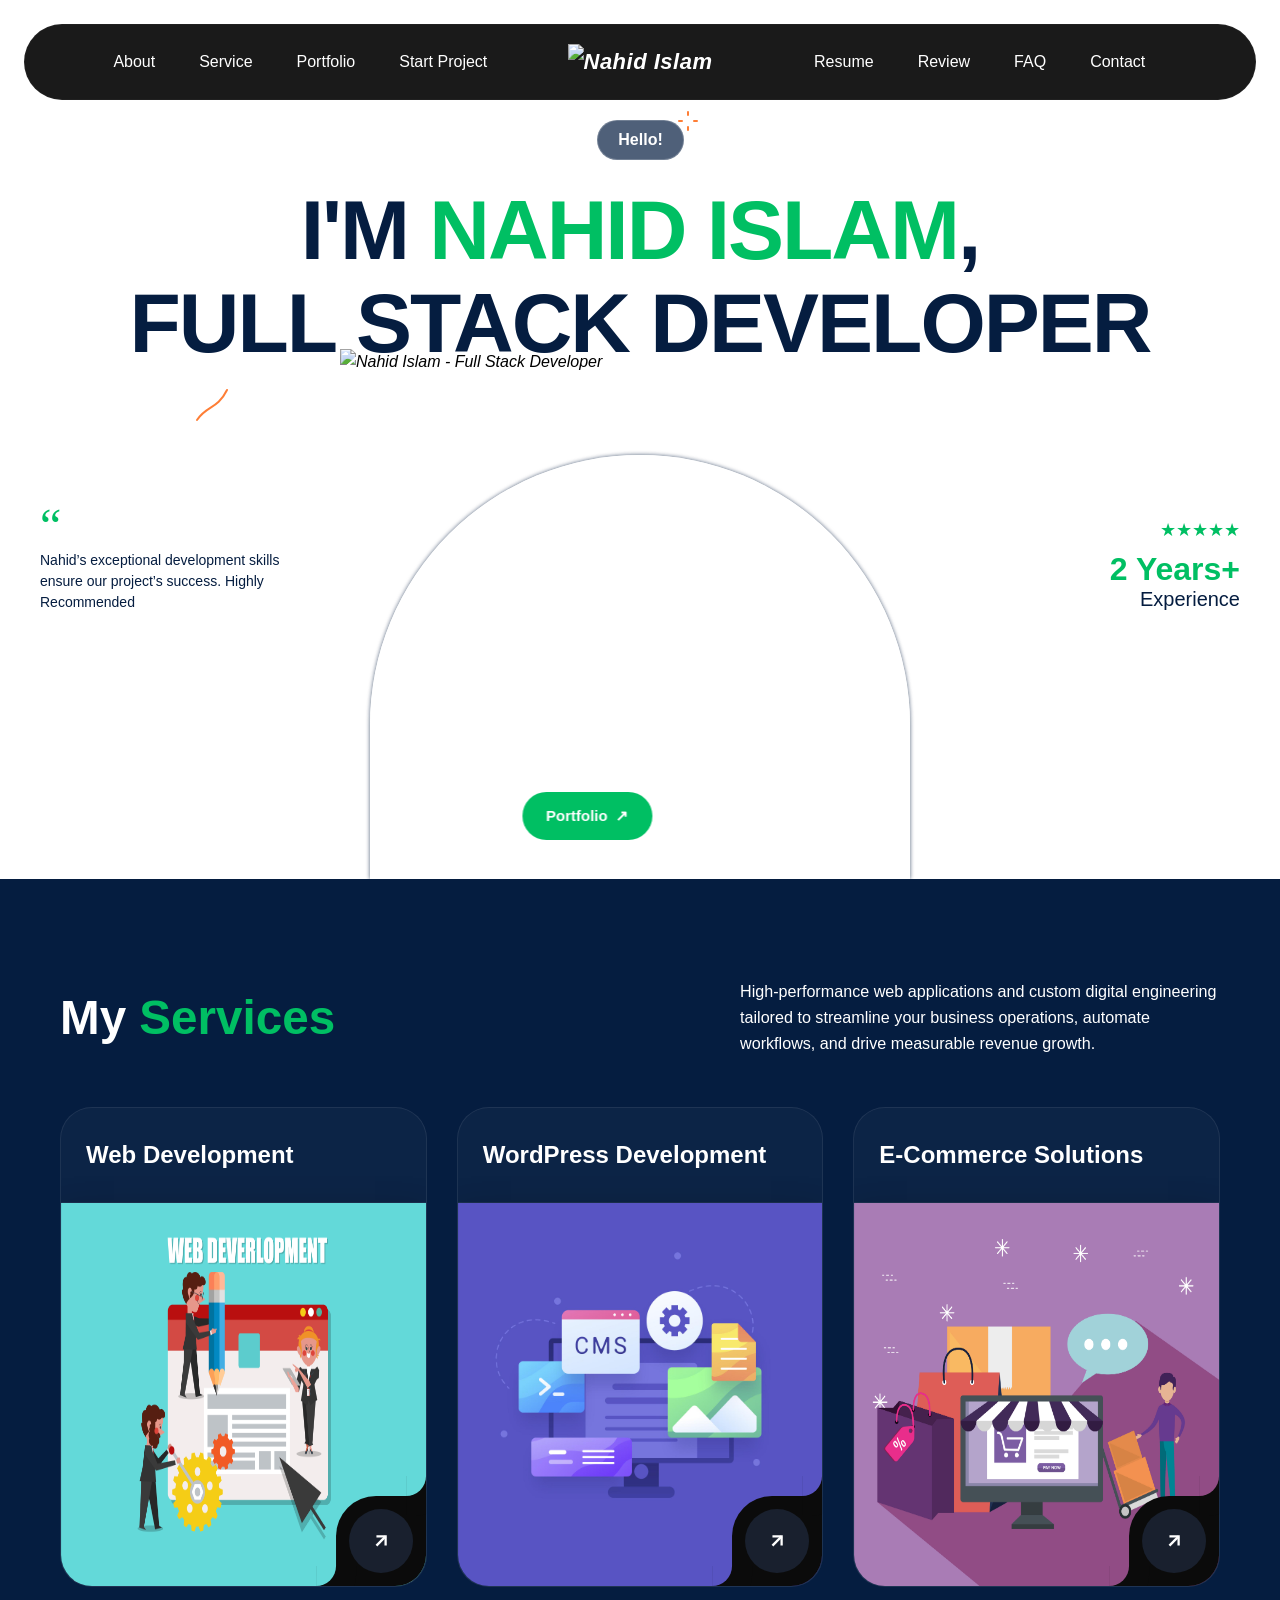
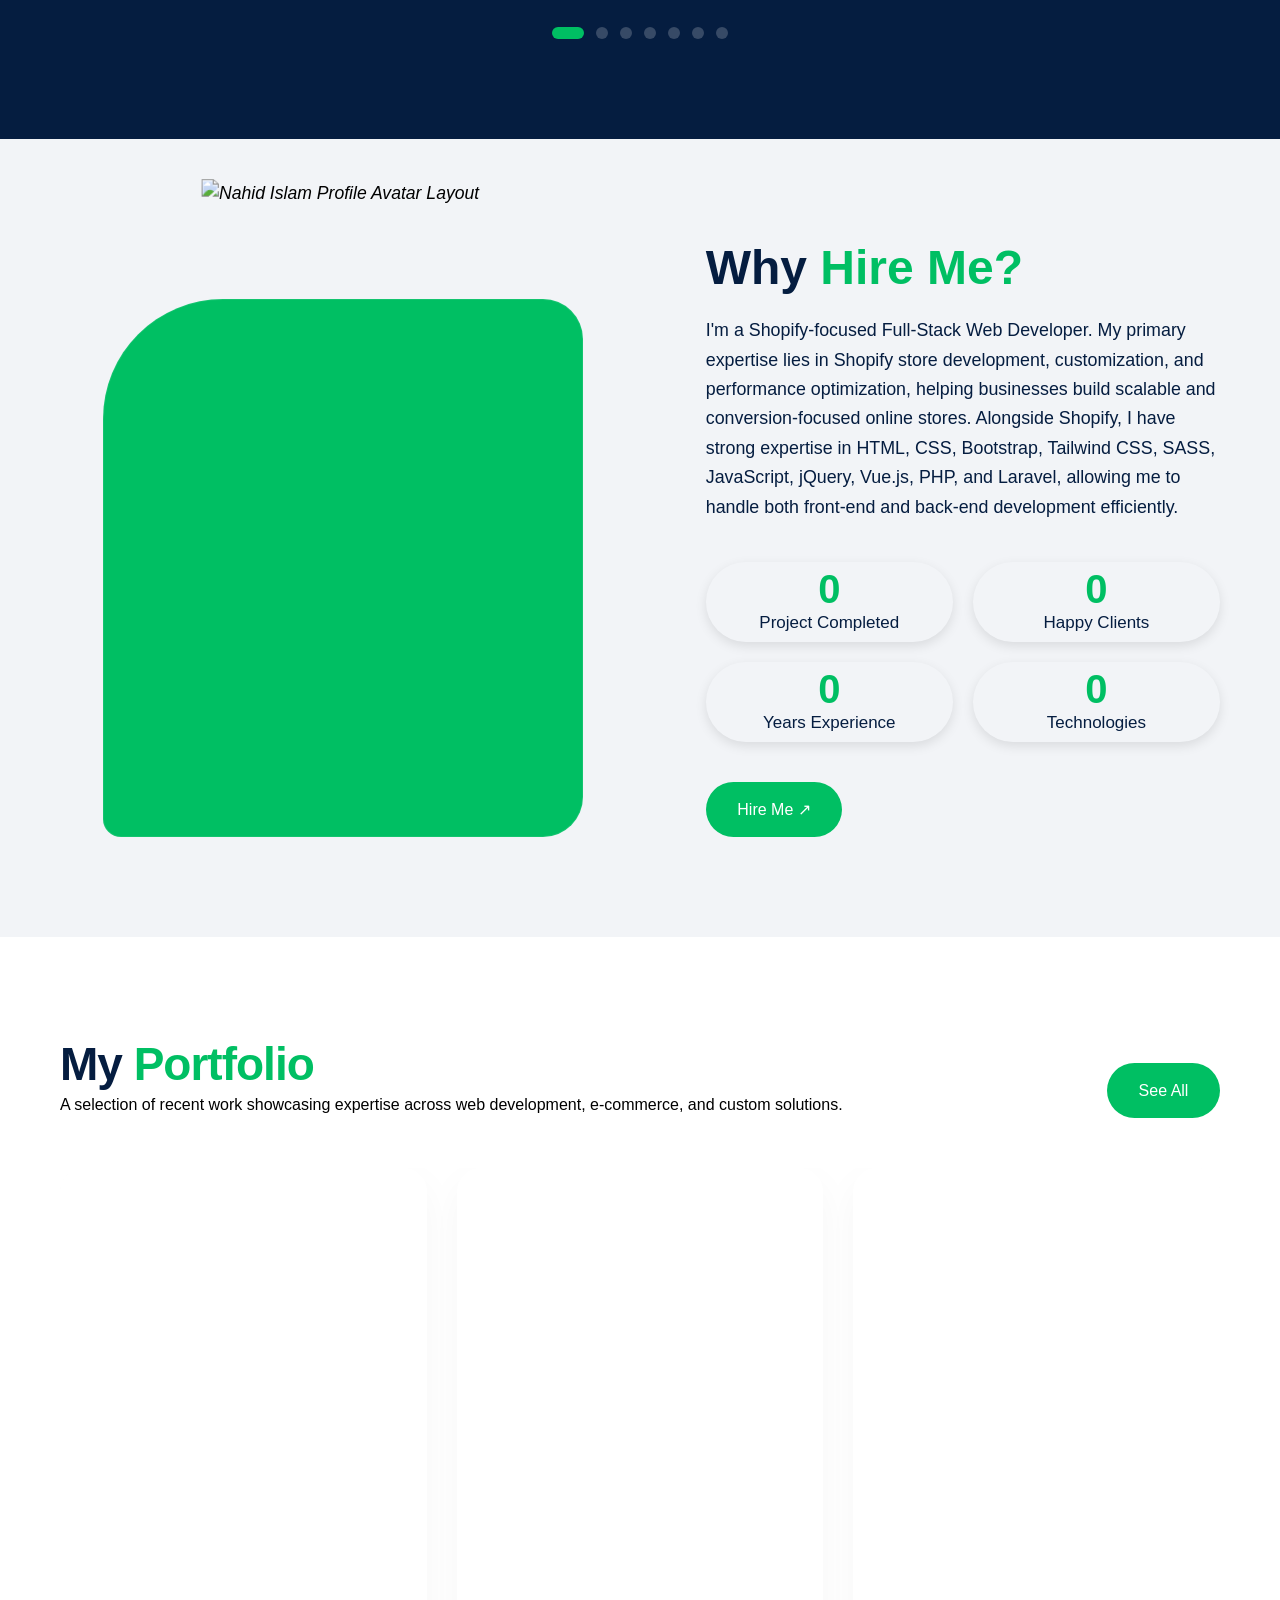
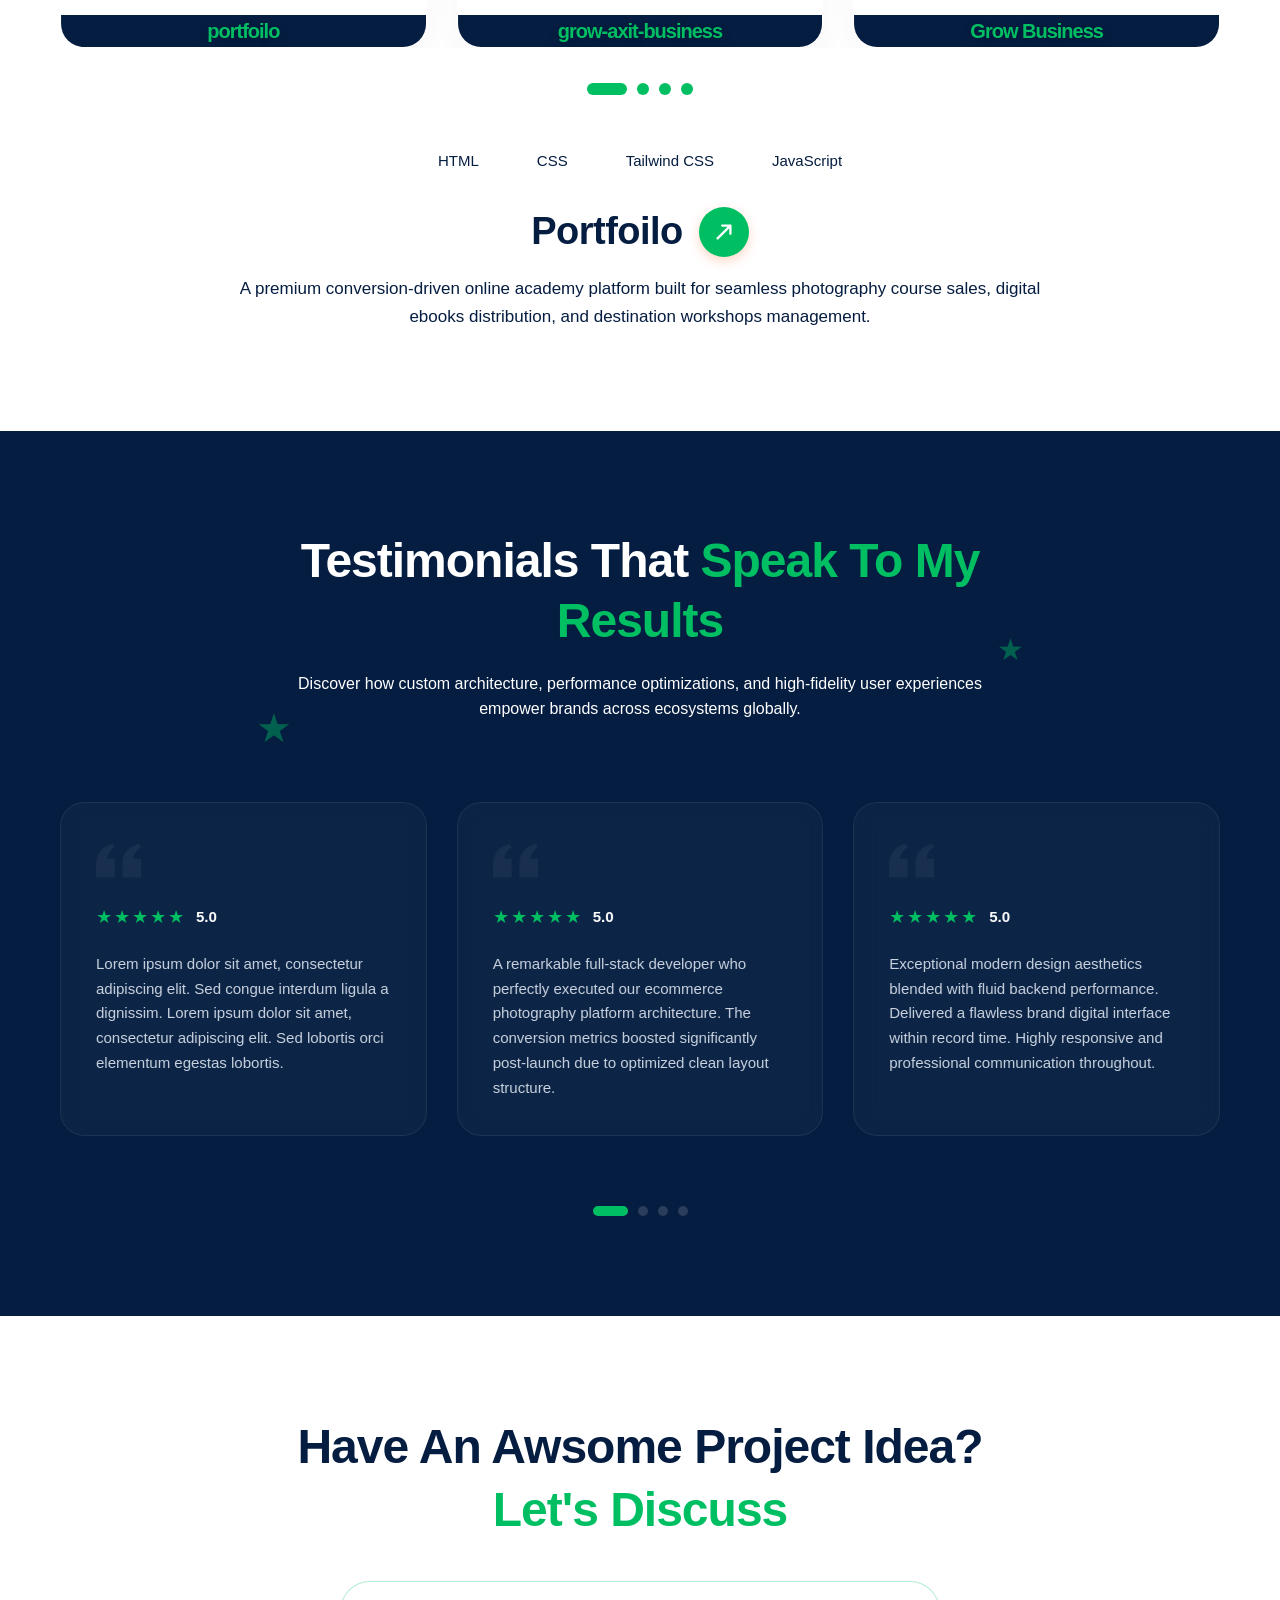
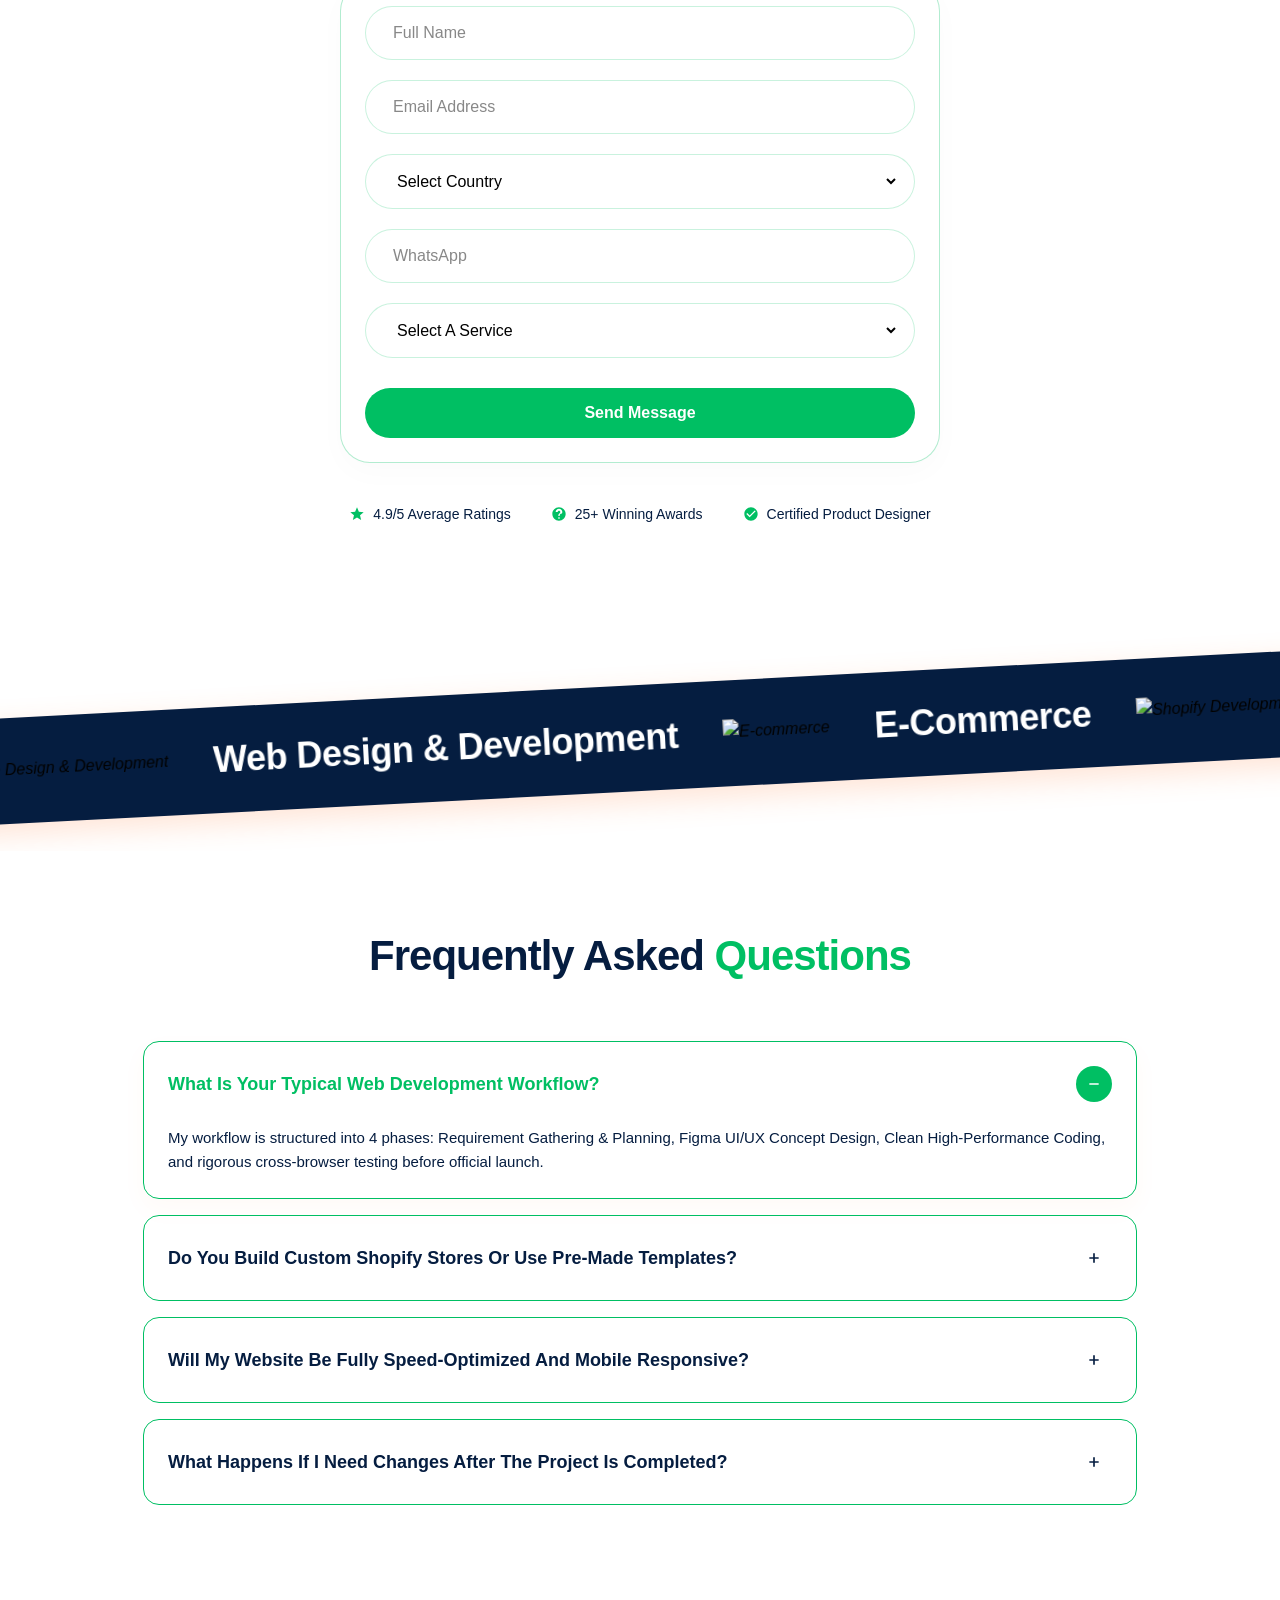
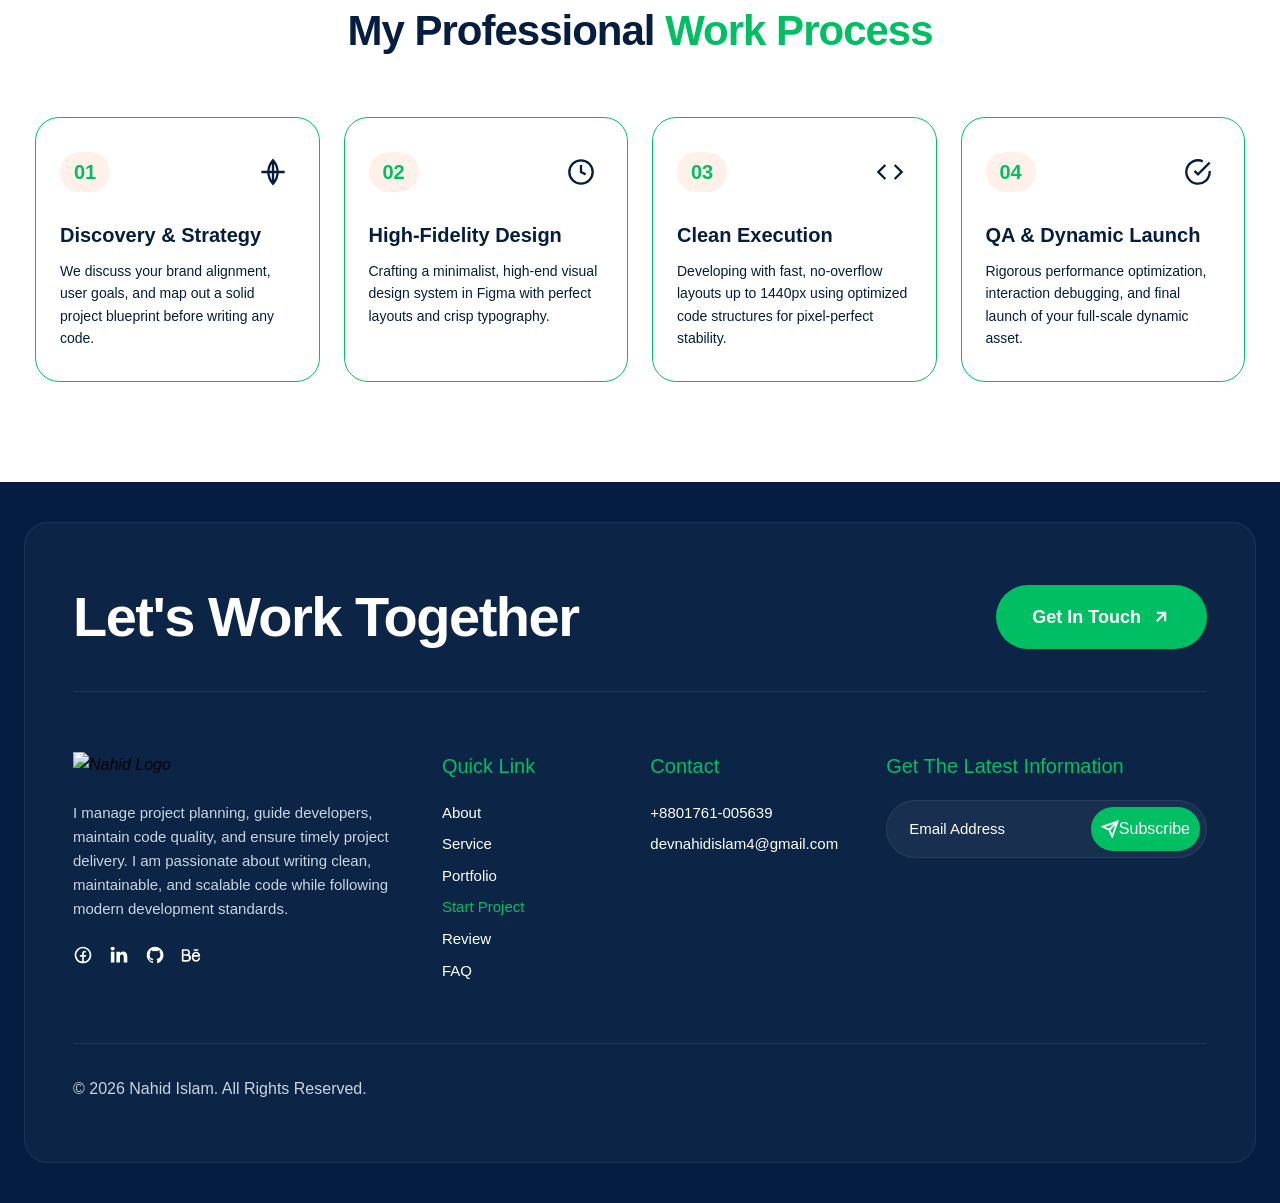
==== commit 552e5d23: "Global Hire Me Modal Handler" ====
--- a/index.html
+++ b/index.html
@@ -21,8 +21,8 @@
       <div class="main">
 
          <!-- Dynamic Premium Header Section -->
-         <header id="mainHeader" class="main-header container">
-            <div class="header-container">
+         <header id="mainHeader" class="main-header">
+            <div class="header-container container">
 
                <!-- 1. Left Navigation Menu (Dynamically Injected) -->
                <nav class="nav-menu nav-left" id="nahidHeaderLeftMenu"></nav>
@@ -43,8 +43,8 @@
             </div>
          </header>
 
-         <section class="hero-section" id="nahidHeroSection">
-            <div class="hero-container">
+         <section class="hero-section section sections" id="nahidHeroSection">
+            <div class="hero-container container">
 
                <div class="greeting-badge">
                   <span id="heroBadgeText"></span>
@@ -81,12 +81,35 @@
 
                <div class="deco-line-left" id="heroDecoLine"></div>
 
+               <!-- Hire Me Modal Area -->
+               <div id="nahid-hire-modal" class="nahid-modal-overlay">
+                  <div class="nahid-modal-card">
+                     <button id="nahid-modal-close" class="nahid-modal-close-btn">&times;</button>
+                     <h3 class="modal-title">Let's Work Together!</h3>
+                     <p class="modal-desc">Choose how you would like to connect with me:</p>
+
+                     <div class="modal-action-wrapper">
+                        <!-- Option 1: WhatsApp -->
+                        <a href="https://wa.me/01761005639" target="_blank" class="modal-btn btn-whatsapp">
+                           <i class="fab fa-whatsapp"></i> Chat On WhatsApp
+                           <span>For quick & instant replies</span>
+                        </a>
+
+                        <!-- Option 2: Scroll to Form -->
+                        <button id="nahid-modal-form-trigger" class="modal-btn btn-form-scroll">
+                           <i class="far fa-edit"></i> Fill Project Form
+                           <span>Share project details first</span>
+                        </button>
+                     </div>
+                  </div>
+               </div>
+
             </div>
          </section>
 
          <!-- Services Section-->
-         <section id="nahidServicesSection" class="nahid-services-section">
-            <div class="nahid-container">
+         <section id="nahidServicesSection" class="nahid-services-section sections">
+            <div class="nahid-container container">
                <div class="nahid-services-header">
                   <h2 class="nahid-services-title"></h2>
                   <p class="nahid-services-subtitle"></p>
@@ -175,7 +198,7 @@
          -->
 
          <!-- Experience Section 
-         <section id="nahidExperienceSection" class="nahid-experience-section container">
+         <section id="nahidExperienceSection" class="nahid-experience-section container sections">
             <div class="nahid-exp-container">
 
                <div class="nahid-exp-header">
@@ -207,8 +230,8 @@
          </section>
          -->
          <!-- Hire Section -->
-         <section id="why-hire-me" class="nahid-hire-section">
-            <div class="nahid-hire-container">
+         <section id="why-hire-me" class="nahid-hire-section sections">
+            <div class="nahid-hire-container container">
 
                <div class="nahid-hire-media-wrapper">
                   <div class="nahid-asymmetric-bg-card"></div>
@@ -229,6 +252,30 @@
                      <a href="#" id="nahid-hire-btn-target" class="nahid-btn-pill-outline btn btn-primary"></a>
                   </div>
                </div>
+               <!-- Hire Me Modal Area -->
+               <div id="nahid-hire-modal" class="nahid-modal-overlay">
+                  <div class="nahid-modal-card">
+                     <!-- Close Button -->
+                     <button id="nahid-modal-close" class="nahid-modal-close-btn">&times;</button>
+
+                     <h3 class="modal-title">Let's Work Together!</h3>
+                     <p class="modal-desc">Choose how you would like to connect with me:</p>
+
+                     <div class="modal-action-wrapper">
+                        <!-- Option 1: WhatsApp Chat -->
+                        <a href="https://wa.me/01761005639" target="_blank" class="modal-btn btn-whatsapp">
+                           <i class="fab fa-whatsapp"></i> Chat On WhatsApp
+                           <span>For quick & instant replies</span>
+                        </a>
+
+                        <!-- Option 2: Scroll to Project Form -->
+                        <button id="nahid-modal-form-trigger" class="modal-btn btn-form-scroll">
+                           <i class="far fa-edit"></i> Fill Project Form
+                           <span>Share project details first</span>
+                        </button>
+                     </div>
+                  </div>
+               </div>
 
             </div>
 
@@ -243,8 +290,8 @@
          </section>
 
          <!-- Portfolio Section -->
-         <section id="nahidPortfolioSection" class="portfolio-section container">
-            <div class="portfolio-container">
+         <section id="nahidPortfolioSection" class="portfolio-section sections">
+            <div class="portfolio-container container">
 
                <!-- Portfolio Header -->
                <div class="portfolio-header">
@@ -286,8 +333,8 @@
          </section>
 
          <!-- Testimonial Section -->
-         <section id="nahidTestimonialsSection" class="testimonial-section ">
-            <div class="testimonial-container">
+         <section id="nahidTestimonialsSection" class="testimonial-section sections">
+            <div class="testimonial-container container">
 
                <!-- Section Title Area (Totally Empty Skeleton) -->
                <div class="testimonial-header">
@@ -335,37 +382,63 @@
          </section>
 
          <!-- CTA Contact Section -->
-         <section id="nahidContactSection" class="cta-contact-section container">
-            <div class="cta-container">
+         <section id="nahidContactSection" class="cta-contact-section container sections">
+            <div class="cta-container container">
 
                <!-- Dynamic Heading Area -->
                <h2 class="cta-heading" id="nahidCtaHeading"></h2>
 
-               <!-- Dynamic Subscription Form Area -->
+               <!-- Dynamic Full Form Area -->
                <div class="cta-form-wrapper">
                   <form class="cta-form" id="nahidCtaForm" novalidate>
-                     <div class="input-group">
-                        <!-- Icon Container -->
-                        <div class="email-icon-box" id="nahidCtaIconBox">
-                           <!-- SVG will be injected here -->
-                        </div>
-                        <input type="email" class="cta-input" id="nahidCtaInput" placeholder="">
-                     </div>
-                     <button type="submit" class="cta-submit-btn" id="nahidCtaSubmitBtn"></button>
+                     <div class="input-wrap">
+                        <div class="input-group">
+                           <input type="text" class="cta-input" name="fullname" placeholder="Full Name" required>
+                        </div>
+                        <h6 class="error-message" id="error-fullname"></span>
+                     </div>
+
+                     <div class="input-wrap">
+                        <div class="input-group">
+                           <input type="email" class="cta-input" name="email" placeholder="Email Address" required>
+                        </div>
+                        <h6 class="error-message" id="error-email"></h6>
+                     </div>
+                     <div class="input-wrap">
+                        <div class="input-group">
+                           <select name="country" id="dynamicCountrySelect" class="cta-input" required>
+                           </select>
+                        </div>
+                        <h6 class="error-message" id="error-country"></h6>
+                     </div>
+                     <div class="input-wrap">
+                        <div class="input-group">
+                           <input type="number" class="cta-input" name="whatsapp" placeholder="WhatsApp" required>
+                        </div>
+                        <h6 class="error-message" id="error-whatsapp"></h6>
+                     </div>
+
+                     <div class="input-wrap">
+                        <div class="input-group">
+                           <select name="service" id="serviceSelect" class="cta-input" required>
+                              <option value="">Select a service</option>
+                           </select>
+                        </div>
+                        <h6 class="error-message" id="error-service"></h6>
+                     </div>
+
+                     <button type="submit" class="cta-submit-btn" id="nahidCtaSubmitBtn">Send Message</button>
                   </form>
                </div>
 
-               <!-- Dynamic Trust Badges / Footer Info -->
-               <div class="cta-badges-row" id="nahidCtaBadgesRow">
-                  <!-- Badges will be injected dynamically -->
-               </div>
-
+               <!-- Dynamic Trust Badges -->
+               <div class="cta-badges-row" id="nahidCtaBadgesRow"></div>
             </div>
          </section>
 
          <!-- Marquee Section -->
-         <section id="marquee" class="nahid-marquee-section">
-            <div class="marquee-skew-wrapper">
+         <section id="marquee" class="nahid-marquee-section sections">
+            <div class="marquee-skew-wrapper ">
                <div class="marquee-track" id="nahidMarqueeTrack">
                </div>
             </div>
@@ -416,8 +489,8 @@
          </section>
          -->
          <!-- Dynamic FAQ Section -->
-         <section id="nahidFaqSection" class="nahid-faq-section container">
-            <div class="faq-container">
+         <section id="nahidFaqSection" class="nahid-faq-section container sections">
+            <div class="faq-container container">
 
                <!-- Section Header -->
                <div class="faq-header">
@@ -433,8 +506,8 @@
          </section>
 
          <!-- Dynamic Workflow / Process Section -->
-         <section id="workflow" class="nahid-workflow-section container">
-            <div class="workflow-container">
+         <section id="workflow" class="nahid-workflow-section sections">
+            <div class="workflow-container container">
 
                <!-- Section Header (Dynamically Injected) -->
                <div class="workflow-header">
@@ -522,7 +595,6 @@
                      <ul class="footer-link-list" id="nahidFooterContact"></ul>
                   </div>
 
-                  <!-- আপনার নিউজলেটার কলাম (আগের মতো নিখুঁত স্টাইলে ফেরত আসবে) -->
                   <div class="footer-newsletter-col">
                      <h6 class="footer-co-title" id="nahidNewsletterTitle"></h6>
 
@@ -535,14 +607,14 @@
                               <line x1="22" y1="2" x2="11" y2="13"></line>
                               <polygon points="22 2 15 22 11 13 2 9 22 2"></polygon>
                            </svg>
+                           Subscribe
                         </button>
                      </form>
 
                      <iframe name="hidden_iframe" id="hidden_iframe" style="display:none;"></iframe>
                   </div>
-                  <div id="nahidSuccessMessage"
-                     style="display: none; color: #00ca6d; font-size: 13px; font-weight: 500; z-index: 9999;">
-                     Awesome! Thank you for subscribing.
+                  <div id="nahidSuccessMessage" style="display: none; color: #00ca6d;  z-index: 9999;">
+                     <h5>Awesome! Thank you for subscribing.</h5>
                   </div>
 
                </div>
@@ -553,9 +625,10 @@
                <div class="footer-bottom-row">
                   <p class="copyright-text" id="nahidCopyrightText"></p>
                   <!-- জাভাস্ক্রিপ্ট অটোমেটিক এটার ভেতরে ডাইনামিকলি <a> ট্যাগগুলো জেনারেট করবে -->
-                  <div class="footer-legal-links" id="nahidLegalLinks"></div>
-               </div>
-
+                  <!-- <div class="footer-legal-links" id="nahidLegalLinks"></div> -->
+               </div>
+
+               <!-- 
                <div id="nahidPolicyModal" class="policy-modal">
                   <div class="policy-modal-content">
                      <div class="policy-modal-header">
@@ -565,7 +638,7 @@
                      <div id="nahidPolicyModalBody" class="policy-modal-body"></div>
                   </div>
                </div>
-
+               -->
             </div>
          </footer>
 
--- a/assets/css/main.min.css
+++ b/assets/css/main.min.css
@@ -1 +1 @@
-*,*::before,*::after{margin:0;padding:0;box-sizing:border-box;scroll-behavior:smooth}html{scroll-behavior:smooth;height:100%;-webkit-text-size-adjust:100%}body{font-family:"Poppins",sans-serif;font-size:16px;font-weight:400;line-height:1.6;background:#fff;font-style:normal;color:var(--text-color);text-rendering:optimizeLegibility;-webkit-font-smoothing:antialiased;-moz-osx-font-smoothing:grayscale;overflow-x:hidden;scroll-behavior:smooth}:root{--primary-color: #00bf63;--secondary-color: #051d40;--text-light: #ffffff;--text-dark: #051d40;--light-bg: #f2f4f7;--dark-bg: #051d40;--text-muted: #ffffff;--transition-smooth: all 0.3s cubic-bezier(0.4, 0, 0.2, 1);--transition-header: all 0.4s cubic-bezier(0.4, 0, 0.2, 1)}a{text-decoration:none;text-transform:uppercase;color:inherit;display:inline-block;transition:all .3s ease}ul,ol{list-style:none;padding:0;margin:0}img,picture,svg,video,canvas{max-width:100%;height:auto;display:block;font-style:italic}input,textarea,select,button{outline:0;border:none;font-family:inherit;font-size:inherit;background:rgba(0,0,0,0)}textarea{resize:vertical}table{border-collapse:collapse;border-spacing:0;width:100%}button,[button],[role=button]{cursor:pointer}:focus-visible{outline:2px solid var(--primary-color);outline-offset:3px}@media(prefers-reduced-motion: reduce){html{scroll-behavior:auto}*,*::before,*::after{animation-duration:.01ms !important;animation-iteration-count:1 !important;transition-duration:.01ms !important;scroll-behavior:auto !important}}::-moz-selection{background-color:var(--primary-color);color:var(--white)}::selection{background-color:var(--primary-color);color:var(--white)}h1,h2,h3,h4,h5,h6{text-transform:uppercase}.section{padding:60px 0}.section-title{padding:10px 0}h1{font-size:56px;line-height:1.2;font-weight:700;font-family:"Poppins",sans-serif}@media(max-width: 768px){h1{font-size:36px}}h2{font-size:48px;line-height:1.2;font-weight:600;font-family:"Poppins",sans-serif}@media(max-width: 768px){h2{font-size:32px}}h3{font-size:40px;line-height:1.3;font-weight:500;font-family:"Poppins",sans-serif}@media(max-width: 768px){h3{font-size:28px}}h4{font-size:32px;line-height:1.3;font-weight:500;font-family:"Poppins",sans-serif}@media(max-width: 768px){h4{font-size:24px}}h5{font-size:24px;line-height:1.4;font-weight:400;font-family:"Poppins",sans-serif}@media(max-width: 768px){h5{font-size:20px}}h6{font-size:20px;line-height:1.4;font-weight:400;font-family:"Poppins",sans-serif}@media(max-width: 768px){h6{font-size:18px}}p{font-size:16px;line-height:1.6;font-weight:400;font-family:"Poppins",sans-serif}@media(max-width: 768px){p{font-size:16px}}.d-block{display:block}.d-inline-block{display:inline-block}.d-flex{display:flex}.d-grid{display:grid}.d-none{display:none}.justify-center{justify-content:center}.justify-between{justify-content:space-between}.justify-around{justify-content:space-around}.justify-start{justify-content:flex-start}.justify-end{justify-content:flex-end}.align-center{align-items:center}.align-start{align-items:flex-start}.align-end{align-items:flex-end}.pos-relative{position:relative}.pos-absolute{position:absolute}.text-start{text-align:start}.text-center{text-align:center}.text-end{text-align:end}.text-lowercase{text-transform:lowercase}.text-capitalize{text-transform:capitalize}.text-uppercase{text-transform:uppercase}.none{text-decoration:none}.underline{text-decoration:underline}.container{width:100%;max-width:1440px;margin:0 auto;padding:0 15px}.row{display:flex;flex-wrap:wrap;margin:0 -15px}[class*=col-]{width:100%;padding-right:15px;padding-left:15px;flex:0 0 auto}html{font-size:14px}.col-xs-1{width:8.3333333333%;padding:0 15px}.col-xs-2{width:16.6666666667%;padding:0 15px}.col-xs-3{width:25%;padding:0 15px}.col-xs-4{width:33.3333333333%;padding:0 15px}.col-xs-5{width:41.6666666667%;padding:0 15px}.col-xs-6{width:50%;padding:0 15px}.col-xs-7{width:58.3333333333%;padding:0 15px}.col-xs-8{width:66.6666666667%;padding:0 15px}.col-xs-9{width:75%;padding:0 15px}.col-xs-10{width:83.3333333333%;padding:0 15px}.col-xs-11{width:91.6666666667%;padding:0 15px}.col-xs-12{width:100%;padding:0 15px}@media(min-width: 576px){.container{max-width:571px}html{font-size:15px}.col-sm-1{width:8.3333333333%;padding:0 15px}.col-sm-2{width:16.6666666667%;padding:0 15px}.col-sm-3{width:25%;padding:0 15px}.col-sm-4{width:33.3333333333%;padding:0 15px}.col-sm-5{width:41.6666666667%;padding:0 15px}.col-sm-6{width:50%;padding:0 15px}.col-sm-7{width:58.3333333333%;padding:0 15px}.col-sm-8{width:66.6666666667%;padding:0 15px}.col-sm-9{width:75%;padding:0 15px}.col-sm-10{width:83.3333333333%;padding:0 15px}.col-sm-11{width:91.6666666667%;padding:0 15px}.col-sm-12{width:100%;padding:0 15px}}@media(min-width: 768px){.container{max-width:763px}html{font-size:16px}.col-md-1{width:8.3333333333%;padding:0 15px}.col-md-2{width:16.6666666667%;padding:0 15px}.col-md-3{width:25%;padding:0 15px}.col-md-4{width:33.3333333333%;padding:0 15px}.col-md-5{width:41.6666666667%;padding:0 15px}.col-md-6{width:50%;padding:0 15px}.col-md-7{width:58.3333333333%;padding:0 15px}.col-md-8{width:66.6666666667%;padding:0 15px}.col-md-9{width:75%;padding:0 15px}.col-md-10{width:83.3333333333%;padding:0 15px}.col-md-11{width:91.6666666667%;padding:0 15px}.col-md-12{width:100%;padding:0 15px}}@media(min-width: 992px){.container{max-width:987px}html{font-size:16px}.col-lg-1{width:8.3333333333%;padding:0 15px}.col-lg-2{width:16.6666666667%;padding:0 15px}.col-lg-3{width:25%;padding:0 15px}.col-lg-4{width:33.3333333333%;padding:0 15px}.col-lg-5{width:41.6666666667%;padding:0 15px}.col-lg-6{width:50%;padding:0 15px}.col-lg-7{width:58.3333333333%;padding:0 15px}.col-lg-8{width:66.6666666667%;padding:0 15px}.col-lg-9{width:75%;padding:0 15px}.col-lg-10{width:83.3333333333%;padding:0 15px}.col-lg-11{width:91.6666666667%;padding:0 15px}.col-lg-12{width:100%;padding:0 15px}}@media(min-width: 1200px){.container{max-width:1195px}html{font-size:17px}.col-xl-1{width:8.3333333333%;padding:0 15px}.col-xl-2{width:16.6666666667%;padding:0 15px}.col-xl-3{width:25%;padding:0 15px}.col-xl-4{width:33.3333333333%;padding:0 15px}.col-xl-5{width:41.6666666667%;padding:0 15px}.col-xl-6{width:50%;padding:0 15px}.col-xl-7{width:58.3333333333%;padding:0 15px}.col-xl-8{width:66.6666666667%;padding:0 15px}.col-xl-9{width:75%;padding:0 15px}.col-xl-10{width:83.3333333333%;padding:0 15px}.col-xl-11{width:91.6666666667%;padding:0 15px}.col-xl-12{width:100%;padding:0 15px}}@media(min-width: 1440px){.container{max-width:1435px}html{font-size:18px}.col-xxl-1{width:8.3333333333%;padding:0 15px}.col-xxl-2{width:16.6666666667%;padding:0 15px}.col-xxl-3{width:25%;padding:0 15px}.col-xxl-4{width:33.3333333333%;padding:0 15px}.col-xxl-5{width:41.6666666667%;padding:0 15px}.col-xxl-6{width:50%;padding:0 15px}.col-xxl-7{width:58.3333333333%;padding:0 15px}.col-xxl-8{width:66.6666666667%;padding:0 15px}.col-xxl-9{width:75%;padding:0 15px}.col-xxl-10{width:83.3333333333%;padding:0 15px}.col-xxl-11{width:91.6666666667%;padding:0 15px}.col-xxl-12{width:100%;padding:0 15px}}.btn{display:inline-flex;align-items:center;justify-content:center;text-align:center;font-weight:500;text-transform:uppercase;padding:.8rem 1.8rem;border-radius:50px;transition:all .3s ease;cursor:pointer;border:1px solid rgba(0,0,0,0)}.btn.btn-primary{background-color:#00bf63;color:#fff}.btn.btn-primary:hover{background-color:#051d40;transform:translateY(-2px);box-shadow:0 4px 12px rgba(0,0,0,.1)}.btn.btn-border{background-color:rgba(0,0,0,0);border-color:#051d40;color:#051d40}.btn.btn-border:hover{background-color:#051d40;color:#fff;transform:translateY(-2px)}.btn.btn-secondary{background-color:#051d40;color:#fff}.btn.btn-secondary:hover{background-color:#051d40}.btn.btn-sm{padding:.5rem 1rem;font-size:.9rem}.btn.btn-lg{padding:1.2rem 2.5rem;font-size:1.2rem}#mainHeader{margin:24px auto 0 auto;max-width:1440px;width:calc(100% - 48px);background-color:#1a1a1a;border-radius:100px;padding:12px 32px;position:relative;z-index:1000;border:1px solid hsla(0,0%,100%,.03);transition:all .4s cubic-bezier(0.4, 0, 0.2, 1)}#mainHeader.sticky{position:fixed;top:0;left:0;right:0;width:100%;margin-top:0;border-radius:0;padding:16px 48px;background-color:rgba(17,17,17,.85);backdrop-filter:blur(16px);-webkit-backdrop-filter:blur(16px);box-shadow:0 4px 30px rgba(0,0,0,.4);border-bottom:1px solid hsla(0,0%,100%,.05)}#mainHeader .header-container{display:flex;justify-content:space-between;align-items:center;gap:20px;width:100%}#mainHeader .brand-logo{display:flex;align-items:center;gap:12px;color:#fff;font-weight:800;font-size:22px;letter-spacing:.5px;cursor:pointer}#mainHeader .logo-img{max-height:50px;width:auto;-o-object-fit:contain;object-fit:contain;display:block}#mainHeader .logo-icon-box{background-color:var(--primary-color);color:#fff;width:42px;height:42px;display:flex;align-items:center;justify-content:center;border-radius:50%;font-size:15px;font-weight:800}#mainHeader .logo-inner-icon{letter-spacing:-1px;margin-right:-1px}#mainHeader .nav-menu{display:flex;gap:16px;align-items:center}#mainHeader .nav-item{color:#fff;text-decoration:none;font-size:15px;font-weight:500;transition:all .3s cubic-bezier(0.4, 0, 0.2, 1);padding:12px 28px;border-radius:100px}#mainHeader .nav-item:hover{color:var(--primary-color);opacity:.9}#mainHeader .nav-item.active{background-color:var(--primary-color);color:#fff !important;font-weight:700;box-shadow:0 4px 15px rgba(255,122,48,.25)}#mainHeader .mobile-toggle{display:none;flex-direction:column;gap:6px;background:none;border:none;cursor:pointer;padding:8px;z-index:1100}#mainHeader .mobile-toggle span{display:block;width:24px;height:2.5px;background-color:#fff;border-radius:4px;transition:all .3s cubic-bezier(0.4, 0, 0.2, 1)}@media(max-width: 991px){#mainHeader .header-container{display:flex;justify-content:space-between;align-items:center;width:100%}#mainHeader .mobile-toggle{display:flex !important;order:3}#mainHeader .nav-menu{position:fixed;top:0;width:280px;height:100vh;background:#161616;flex-direction:column;padding:100px 24px 40px 24px;align-items:flex-start;justify-content:flex-start;gap:10px;transition:all .4s cubic-bezier(0.4, 0, 0.2, 1);box-shadow:20px 0 40px rgba(0,0,0,.5)}#mainHeader .nav-left{left:0;transform:translateX(-101%);border-right:1px solid hsla(0,0%,100%,.05)}#mainHeader .nav-right{right:0;transform:translateX(101%);padding-top:260px;background:rgba(0,0,0,0);box-shadow:none;z-index:1001}#mainHeader .nav-item{width:100%;padding:14px 20px}#mainHeader.mobile-nav-open .nav-left,#mainHeader.mobile-nav-open .nav-right{transform:translateX(0)}#mainHeader.mobile-nav-open .mobile-toggle span:nth-child(1){transform:translateY(8.5px) rotate(45deg)}#mainHeader.mobile-nav-open .mobile-toggle span:nth-child(2){opacity:0;transform:translateX(-10px)}#mainHeader.mobile-nav-open .mobile-toggle span:nth-child(3){transform:translateY(-8.5px) rotate(-45deg)}}@media(max-width: 480px){#mainHeader{padding:12px 20px;width:calc(100% - 32px)}#mainHeader .brand-logo{font-size:18px}#mainHeader .logo-icon-box{width:36px;height:36px;font-size:13px}}#nahidHeroSection{position:relative;padding:20px 0 0 0;display:flex;align-items:center;justify-content:center;overflow:hidden;width:100%}#nahidHeroSection .hero-container{width:100%;max-width:1440px;position:relative;display:flex;flex-direction:column;align-items:center;z-index:10}#nahidHeroSection .greeting-badge{position:relative;border:1px solid hsla(0,0%,100%,.2);background-color:color-mix(in srgb, var(--secondary-color) 70%, transparent);backdrop-filter:blur(5px);-webkit-backdrop-filter:blur(5px);padding:6px 20px;border-radius:30px;font-weight:600;font-size:16px;margin-bottom:25px;z-index:12;color:#fff}#nahidHeroSection .sparkle-icon{position:absolute;top:-12px;right:-18px}#nahidHeroSection .hero-heading{font-size:84px;font-weight:800;line-height:1.1;text-align:center;letter-spacing:-2px;margin-bottom:-30px;position:relative;z-index:11;pointer-events:none;color:var(--text-dark)}#nahidHeroSection .highlight-text{color:var(--primary-color)}#nahidHeroSection .hero-center-content{position:relative;width:100%;max-width:600px;height:530px;display:flex;justify-content:center;align-items:flex-end;z-index:12;margin-top:10px;overflow:hidden}#nahidHeroSection .circle-bg{display:none;position:absolute;bottom:0;left:50%;transform:translateX(-50%);width:100%;height:100%;background-color:#ffdeca;border-top-left-radius:500px;border-top-right-radius:500px;z-index:-1}#nahidHeroSection .hero-image-container{width:90%;max-width:600px;height:80%;display:flex;justify-content:center;align-items:flex-end;border-top-left-radius:500px;border-top-right-radius:500px;background:linear-gradient(161deg, var(--text-light) 0%, #ffffff 100%);box-shadow:0 0 4px 0px rgba(5,29,64,.1),0px 0px 4px 0px rgba(5,29,64,0.6196078431);animation:floatingGlow 1s ease-in-out infinite alternate;transition:all .5s ease}@keyframes floatingGlow{0%{box-shadow:0 0 6px -2px rgba(5,29,64,.1),0px 0px 6px -2px rgba(5,29,64,0.6196078431)}50%{box-shadow:0 0 7px -2px rgba(5,29,64,.15),0px 0px 7px -2px #4caf50}100%{box-shadow:0 0 10px -2px rgba(5,29,64,.12),0px 0px 10px -2px #4caf50}}#nahidHeroSection .hero-image{width:100%;height:100%;-o-object-fit:contain;object-fit:contain;position:absolute}#nahidHeroSection .image-overlay{position:absolute;top:0;left:0;width:100%;height:100%;pointer-events:none;z-index:2}#nahidHeroSection .cta-glass-container{position:absolute;bottom:30px;left:50%;transform:translateX(-50%);background:hsla(0,0%,100%,.1);backdrop-filter:blur(15px);-webkit-backdrop-filter:blur(15px);border:1px solid hsla(0,0%,100%,.2);padding:8px;border-radius:100px;display:flex;gap:12px;align-items:center;z-index:20}#nahidHeroSection .btn-portfolio{background-color:var(--primary-color);color:#fff;text-decoration:none;padding:12px 24px;border-radius:100px;font-weight:600;font-size:15px;display:flex;align-items:center;gap:8px;transition:transform .2s ease}#nahidHeroSection .btn-portfolio:hover{transform:scale(1.03)}#nahidHeroSection .btn-hire{color:#fff;text-decoration:none;padding:12px 20px;font-weight:500;font-size:15px;transition:opacity .2s ease}#nahidHeroSection .btn-hire:hover{opacity:.8}#nahidHeroSection .hero-left-widget{position:absolute;left:40px;bottom:35%;max-width:240px;z-index:15}#nahidHeroSection .quote-icon{font-size:48px;color:var(--primary-color);font-family:serif;line-height:1;display:block}#nahidHeroSection .quote-text{font-size:14px;color:var(--text-dark);line-height:1.5;font-weight:500}#nahidHeroSection .hero-right-widget{position:absolute;right:40px;bottom:35%;text-align:right;z-index:15}#nahidHeroSection .rating-stars{color:var(--primary-color);font-size:18px;margin-bottom:8px}#nahidHeroSection .experience-years{font-weight:800;line-height:1;color:var(--primary-color)}#nahidHeroSection .experience-text{color:var(--text-dark);font-weight:500}#nahidHeroSection .deco-line-left{position:absolute;left:15%;top:35%;z-index:2}@media(max-width: 1200px){#nahidHeroSection .hero-left-widget{left:15px}#nahidHeroSection .hero-right-widget{right:15px}#nahidHeroSection .deco-line-left{display:none}}@media(max-width: 991px){#nahidHeroSection .hero-heading{font-size:64px}#nahidHeroSection .hero-left-widget,#nahidHeroSection .hero-right-widget{position:relative;bottom:0;left:0;right:0;text-align:center;max-width:100%;margin-top:35px;display:none}#nahidHeroSection .hero-right-widget{text-align:center}}@media(max-width: 768px){#nahidHeroSection .hero-heading{font-size:44px;margin-bottom:-20px}#nahidHeroSection .hero-center-content{max-width:100%;height:400px}#nahidHeroSection .cta-glass-container{width:-moz-max-content;width:max-content;justify-content:center;bottom:20px}}.nahid-services-section{background:var(--dark-bg);color:#fff;padding:80px 0;font-family:var(--font-family);overflow:hidden}.nahid-services-section .nahid-container{max-width:1440px;margin:0 auto;padding:0 40px;box-sizing:border-box}.nahid-services-section .nahid-services-header{display:flex;justify-content:space-between;align-items:center;margin-bottom:50px}.nahid-services-section .nahid-services-title{font-size:2.8rem;font-weight:700;margin:0}.nahid-services-section .nahid-services-title .nahid-accent-text{color:var(--primary-color)}.nahid-services-section .nahid-services-subtitle{color:var(--text-light);max-width:480px;font-size:.95rem;line-height:1.6;margin:0}.nahid-services-section .nahid-services-slider-viewport{width:100%;overflow:hidden}.nahid-services-section .nahid-services-track{display:flex;gap:30px;transition:transform .6s cubic-bezier(0.25, 1, 0.5, 1);will-change:transform;transform:translate3d(0, 0, 0)}.nahid-services-section .nahid-service-card{flex:0 0 calc(33.333% - 20px);background:hsla(0,0%,100%,.03);border:1px solid hsla(0,0%,100%,.08);border-radius:32px;height:480px;position:relative;overflow:hidden;display:flex;flex-direction:column;box-sizing:border-box}.nahid-services-section .nahid-service-card:hover .nahid-layer-main{transform:translateY(-8px) scale(1.02)}.nahid-services-section .nahid-service-card:hover .nahid-layer-bg-1{transform:translateY(0px) scale(0.96)}.nahid-services-section .nahid-service-card:hover .nahid-action-circle-btn{background:var(--primary-color)}.nahid-services-section .nahid-service-card-header{padding:30px 25px;border-bottom:1px solid hsla(0,0%,100%,.06)}.nahid-services-section .nahid-service-card-title{font-weight:600;margin:0}.nahid-services-section .nahid-nahid-services-image-stack{position:relative;flex-grow:1;margin-top:40px;display:flex;justify-content:center}.nahid-services-section .nahid-nahid-services-image-stack img{border-top-left-radius:0px;border-top-right-radius:0px;border-radius:18px}.nahid-services-section .nahid-mockup-layer{position:absolute;width:-webkit-fill-available;height:-webkit-fill-available;box-shadow:0 15px 35px rgba(0,0,0,.4);transition:transform .4s cubic-bezier(0.25, 1, 0.5, 1)}.nahid-services-section .nahid-layer-bg-2{transform:translateY(20px) scale(0.86);opacity:.3;z-index:1}.nahid-services-section .nahid-layer-bg-1{transform:translateY(10px) scale(0.93);opacity:.6;z-index:2}.nahid-services-section .nahid-layer-main{transform:translateY(0) scale(1);z-index:3}.nahid-services-section .nahid-card-bottom-action{position:absolute;bottom:0;right:0;width:90px;height:90px;background:#0b0b0b;border-top-left-radius:40px;display:flex;align-items:center;justify-content:center;z-index:5}.nahid-services-section .nahid-card-bottom-action::before{content:"";position:absolute;top:-20px;right:0;width:20px;height:20px;background:rgba(0,0,0,0);border-bottom-right-radius:20px;box-shadow:10px 10px 0 10px #0b0b0b}.nahid-services-section .nahid-card-bottom-action::after{content:"";position:absolute;bottom:0;left:-20px;width:20px;height:20px;background:rgba(0,0,0,0);border-bottom-right-radius:20px;box-shadow:10px 10px 0 10px #0b0b0b}.nahid-services-section .nahid-action-circle-btn{width:64px;height:64px;background:#19202e;border-radius:50%;display:flex;align-items:center;justify-content:center;color:#fff;transition:background .3s ease;text-decoration:none}.nahid-services-section .nahid-action-circle-btn svg{width:22px;height:22px;fill:none;stroke:currentColor;stroke-width:2.5}.nahid-services-section .nahid-services-pagination{display:flex;justify-content:center;gap:12px;margin-top:40px}.nahid-services-section .nahid-services-pagination .nahid-dot{width:12px;height:12px;background:hsla(0,0%,100%,.2);border-radius:50%;cursor:pointer;transition:width .4s cubic-bezier(0.25, 1, 0.5, 1),background-color .4s ease}.nahid-services-section .nahid-services-pagination .nahid-dot.nahid-active{background-color:var(--primary-color);width:32px;border-radius:6px}@media(max-width: 1024px){.nahid-services-section .nahid-service-card{flex:0 0 calc(50% - 15px)}.nahid-services-section .nahid-services-header{flex-direction:column;align-items:flex-start;gap:20px}}@media(max-width: 680px){.nahid-services-section .nahid-service-card{flex:0 0 100%}.nahid-services-section .nahid-container{padding:0 20px}}.nahid-experience-section{padding:100px 0;font-family:var(--font-family);position:relative}.nahid-experience-section .nahid-exp-container{max-width:1200px;margin:0 auto;padding:0 40px}.nahid-experience-section .nahid-exp-header{text-align:center;margin-bottom:80px}.nahid-experience-section .nahid-exp-main-title{font-size:2.8rem;font-weight:700;color:var(--secondary-color);margin:0}.nahid-experience-section .nahid-exp-main-title .accent-orange{color:var(--primary-color)}.nahid-experience-section .nahid-timeline-wrapper{position:relative;display:flex;flex-direction:column;gap:60px}.nahid-experience-section .nahid-timeline-center-line{position:absolute;left:50%;top:15px;bottom:15px;width:2px;border-left:2px dashed hsla(0,0%,100%,.2);transform:translateX(-50%);z-index:1}.nahid-experience-section .nahid-timeline-item{display:grid;grid-template-columns:1fr 100px 1fr;align-items:flex-start;position:relative;z-index:2}.nahid-experience-section .nahid-timeline-left-block{text-align:left;padding-right:20px}.nahid-experience-section .nahid-timeline-left-block .company-name{font-size:1.65rem;font-weight:700;color:var(--secondary-color);margin:0 0 8px 0}.nahid-experience-section .nahid-timeline-left-block .experience-duration{font-size:1rem;color:var(--text-dark);font-weight:500}.nahid-experience-section .nahid-timeline-center-dot-box{display:flex;justify-content:center;align-items:center;height:38px}.nahid-experience-section .timeline-dot{width:24px;height:24px;border-radius:50%;position:relative;display:inline-block;background:var(--secondary-color)}.nahid-experience-section .timeline-dot.orange-pill{background:var(--primary-color);border:4px solid var(--dark-bg);box-shadow:0 0 0 2px var(--primary-color),0 0 0 5px rgba(255,122,48,.15)}.nahid-experience-section .timeline-dot.dark-pill{background:var(--secondary-color);border:4px solid var(--dark-bg);box-shadow:0 0 0 2px var(--secondary-color),0 0 0 5px hsla(0,0%,100%,.15)}.nahid-experience-section .nahid-timeline-right-block{padding-left:20px}.nahid-experience-section .nahid-timeline-right-block .role-designation{font-size:1.65rem;font-weight:700;color:var(--secondary-color);margin:0 0 12px 0}.nahid-experience-section .nahid-timeline-right-block .role-desc{font-size:1rem;line-height:1.6;color:var(--text-dark);margin:0}.nahid-experience-section .nahid-timeline-right-block .role-desc.descriptive-blank{margin:0}@media(max-width: 991px){.nahid-experience-section .nahid-timeline-center-line{left:20px;transform:none}.nahid-experience-section .nahid-timeline-item{grid-template-columns:1fr;gap:15px;padding-left:50px}.nahid-experience-section .nahid-timeline-left-block{padding-right:0}.nahid-experience-section .nahid-timeline-left-block .company-name{font-size:1.4rem}.nahid-experience-section .nahid-timeline-center-dot-box{position:absolute;left:0;top:0;height:auto}.nahid-experience-section .nahid-timeline-right-block{padding-left:0}.nahid-experience-section .nahid-timeline-right-block .role-designation{font-size:1.4rem}}@media(max-width: 480px){.nahid-experience-section .nahid-exp-container{padding:0 20px}.nahid-experience-section .nahid-exp-main-title{font-size:2rem}}.nahid-hire-section{padding:120px 0;background-color:var(--light-bg);font-family:var(--font-family);overflow:hidden}.nahid-hire-section .nahid-hire-container{max-width:1400px;margin:0 auto;padding:0 40px;display:grid;grid-template-columns:1.1fr 1fr;align-items:center;gap:80px}.nahid-hire-section .nahid-hire-media-wrapper{position:relative;width:100%;max-height:620px;display:flex;justify-content:center;align-items:flex-end;height:-webkit-fill-available}.nahid-hire-section .nahid-asymmetric-bg-card{position:absolute;top:60px;width:480px;height:-webkit-fill-available;background:var(--primary-color);border:1px solid hsla(0,0%,100%,.08);border-radius:120px 40px 40px 18px;z-index:1}.nahid-hire-section .nahid-hire-avatar{position:absolute;bottom:0;z-index:2;height:-webkit-fill-available;width:auto;-o-object-fit:contain;object-fit:contain;display:block;transform:translate(-3px, -31px) scale(1.1)}.nahid-hire-section .nahid-hire-content-wrapper{display:flex;flex-direction:column;gap:20px}.nahid-hire-section .nahid-hire-main-title{color:var(--secondary-color)}.nahid-hire-section .nahid-hire-main-title span.accent-orange{color:var(--primary-color)}.nahid-hire-section .nahid-hire-description{font-size:1.05rem;line-height:1.65;color:var(--text-dark)}.nahid-hire-section .nahid-stats-grid-track{display:grid;grid-template-columns:repeat(2, 1fr);gap:20px;margin:20px 0}.nahid-hire-section .nahid-stat-card-item{display:flex;flex-direction:column;box-shadow:0 4px 12px rgba(0,0,0,.1);border-radius:50px;height:80px;text-align:center;align-items:center;justify-content:center}.nahid-hire-section .nahid-stat-card-item .stat-counter-number{font-weight:700;color:var(--primary-color);line-height:1}.nahid-hire-section .nahid-stat-card-item .stat-counter-label{font-size:1rem;color:var(--text-dark);font-weight:500;margin:0}.nahid-hire-section .nahid-btn-pill-outline{border-radius:50px}.nahid-hire-section .nahid-btn-pill-outline:hover{background:var(--primary-color);border-color:var(--primary-color);transform:translateY(-3px)}@media(max-width: 991.99px){.nahid-hire-section .nahid-hire-container{grid-template-columns:1fr;gap:60px;text-align:center}.nahid-hire-section .nahid-stats-grid-track{justify-content:center;gap:16px}.nahid-hire-section .nahid-hire-media-wrapper{width:auto;max-height:620px;height:400px}.nahid-hire-section .nahid-asymmetric-bg-card{top:40px;width:340px}.nahid-hire-section .nahid-hire-avatar{transform:translate(-3px, -21px) scale(1.1)}}@media(max-width: 425px){.nahid-hire-section .nahid-asymmetric-bg-card{top:52px;width:350px;height:90%;border-radius:120px 40px 56px 40px}.nahid-hire-section .nahid-hire-section .nahid-hire-avatar{bottom:0;width:100%}}@media(max-width: 480px){.nahid-hire-section .nahid-hire-container{padding:0 20px}.nahid-hire-section .nahid-stats-grid-track{grid-template-columns:1fr;gap:16px}}.portfolio-section{padding:100px 0;font-family:var(--font-family)}.portfolio-section .portfolio-container{max-width:1440px;margin:0 auto;padding:0 40px;box-sizing:border-box}.portfolio-section .portfolio-header{display:flex;justify-content:space-between;align-items:flex-end;margin-bottom:50px}.portfolio-section .portfolio-title{font-size:46px;font-weight:700;line-height:1.2;color:var(--secondary-color);letter-spacing:-1px}.portfolio-section .portfolio-title span{color:var(--primary-color)}.portfolio-section .slider-wrapper{overflow:hidden;width:100%;position:relative;border-radius:24px}.portfolio-section .slider-track{display:flex;gap:30px;will-change:transform;cursor:grab}.portfolio-section .portfolio-slide{flex-shrink:0;box-sizing:border-box;-webkit-user-select:none;-moz-user-select:none;user-select:none}.portfolio-section .slide-card{position:relative;width:100%;height:480px;border-radius:24px;overflow:hidden;background-color:hsla(0,0%,100%,.03);border:1px solid hsla(0,0%,100%,.08);box-shadow:0 15px 40px rgba(0,0,0,.04)}.portfolio-section .slide-card img{width:100%;height:auto;display:block;position:absolute;top:0;left:0;pointer-events:none;transition:transform 3.5s ease-in-out;will-change:transform}.portfolio-section .slide-card:hover img{transform:translateY(calc(-100% + 480px))}.portfolio-section .watermark-text{position:absolute;bottom:0;left:0;font-size:20px;font-weight:800;color:var(--primary-color);pointer-events:none;letter-spacing:-1px;text-align:center;z-index:5;text-shadow:0 4px 12px rgba(0,0,0,.15);background:var(--secondary-color);width:-webkit-fill-available}.portfolio-section .slider-pagination{display:flex;justify-content:center;align-items:center;gap:10px;margin-top:35px;margin-bottom:45px}.portfolio-section .slider-pagination .dot{width:12px;height:12px;border-radius:50%;background-color:var(--primary-color);cursor:pointer;transition:var(--transition-smooth)}.portfolio-section .slider-pagination .dot.active{width:40px;border-radius:20px;background-color:var(--primary-color)}.portfolio-section .dynamic-content-area{text-align:center;max-width:850px;margin:0 auto;transition:opacity .2s ease}.portfolio-section .dynamic-content-area.fade-out{opacity:0}.portfolio-section .tags-container{display:flex;justify-content:center;gap:12px;flex-wrap:wrap;margin-bottom:25px}.portfolio-section .tag-badge{padding:8px 22px;background-color:hsla(0,0%,100%,.05);color:var(--secondary-color);border-radius:30px;font-size:15px;font-weight:500;border:1px solid hsla(0,0%,100%,.08)}.portfolio-section .project-title-area{font-size:38px;font-weight:700;color:var(--secondary-color);display:flex;align-items:center;justify-content:center;gap:16px;margin-bottom:18px;letter-spacing:-0.5px}.portfolio-section .arrow-link{display:inline-flex;align-items:center;justify-content:center;width:50px;height:50px;background-color:var(--primary-color);color:var(--text-light);border-radius:50%;text-decoration:none;transition:var(--transition-smooth);box-shadow:0 4px 12px rgba(255,125,68,.3)}.portfolio-section .arrow-link:hover{background-color:var(--primary-color);opacity:.9;transform:scale(1.08) rotate(15deg)}.portfolio-section .arrow-link svg{width:22px;height:22px}.portfolio-section .project-desc-area{font-size:17px;line-height:1.65;color:var(--text-dark);font-weight:400}@media(max-width: 1024px){.portfolio-section .portfolio-container{padding:0 24px}.portfolio-section .portfolio-title{font-size:38px}.portfolio-section .project-title-area{font-size:32px}}@media(max-width: 768px){.portfolio-section .portfolio-section{padding:60px 0}.portfolio-section .portfolio-header{flex-direction:column;align-items:flex-start;gap:25px}.portfolio-section .portfolio-slide{flex:0 0 100%;min-width:100%}.portfolio-section .project-title-area{font-size:26px}.portfolio-section .watermark-text{font-size:42px;bottom:25px;left:25px}}.testimonial-section{padding:120px 0;background:var(--dark-bg);position:relative;overflow:hidden}.testimonial-section::before{content:"★";position:absolute;top:30%;left:20%;color:rgba(0,191,99,.41);font-size:40px}.testimonial-section::after{content:"★";position:absolute;top:22%;right:20%;color:rgba(0,191,99,.41);font-size:30px}.testimonial-section .testimonial-container{max-width:1440px;margin:0 auto;padding:0 40px;box-sizing:border-box}.testimonial-section .testimonial-header{text-align:center;max-width:750px;margin:0 auto 60px auto}.testimonial-section .testimonial-title{font-size:48px;font-weight:700;color:#fff;line-height:1.25;margin-bottom:20px;letter-spacing:-1px}.testimonial-section .testimonial-title span{color:var(--primary-color)}.testimonial-section .testimonial-subtitle{font-size:16px;line-height:1.6;color:var(--text-muted);font-weight:400}.testimonial-section .testimonial-slider-wrapper{overflow:hidden;width:100%;position:relative;padding:20px 0}.testimonial-section .testimonial-slider-track{display:flex;gap:30px;will-change:transform;cursor:grab}.testimonial-section .testimonial-slider-track:active{cursor:grabbing}.testimonial-section .testimonial-slide{flex-shrink:0;box-sizing:border-box;-webkit-user-select:none;-moz-user-select:none;user-select:none}.testimonial-section .review-glass-card{background:hsla(0,0%,100%,.03);backdrop-filter:blur(12px);-webkit-backdrop-filter:blur(12px);border:1px solid hsla(0,0%,100%,.08);border-radius:24px;padding:35px;height:100%;box-sizing:border-box;transition:var(--transition-smooth)}.testimonial-section .review-glass-card:hover{transform:translateY(-5px);border-color:rgba(255,122,48,.3)}.testimonial-section .card-header{display:flex;justify-content:space-between;align-items:center;margin-bottom:20px}.testimonial-section .user-info{display:flex;align-items:center;gap:15px}.testimonial-section .user-info img{width:50px;height:50px;border-radius:50%;-o-object-fit:cover;object-fit:cover;border:2px solid hsla(0,0%,100%,.1)}.testimonial-section .meta h4{font-size:18px;font-weight:600;color:#fff;margin:0 0 4px 0}.testimonial-section .meta span{font-size:13px;color:var(--text-muted);display:block}.testimonial-section .quote-icon svg{width:45px;height:45px;color:hsla(0,0%,100%,.05)}.testimonial-section .rating-row{display:flex;align-items:center;gap:10px;margin-bottom:20px}.testimonial-section .stars{color:var(--primary-color);font-size:18px;letter-spacing:2px}.testimonial-section .rating-number{font-size:15px;font-weight:600;color:#fff}.testimonial-section .review-text{font-size:15px;line-height:1.65;color:#cbd5e1;font-weight:400;margin:0}.testimonial-section .testimonial-pagination{display:flex;justify-content:center;align-items:center;gap:10px;margin-top:50px}.testimonial-section .testimonial-pagination .dot{width:10px;height:10px;border-radius:50%;background-color:hsla(0,0%,100%,.15);cursor:pointer;transition:var(--transition-smooth)}.testimonial-section .testimonial-pagination .dot.active{width:35px;border-radius:20px;background-color:var(--primary-color)}@media(max-width: 1024px){.testimonial-section .testimonial-title{font-size:38px}.testimonial-section .testimonial-container{padding:0 24px}}@media(max-width: 768px){.testimonial-section .testimonial-section{padding:80px 0}.testimonial-section .testimonial-title{font-size:32px}.testimonial-section .review-glass-card{padding:25px}}.cta-contact-section{padding:100px 24px;display:flex;justify-content:center;align-items:center;font-family:var(--font-family)}.cta-contact-section .cta-container{width:100%;max-width:1440px;margin:0 auto;text-align:center}.cta-contact-section .cta-heading{font-weight:700;color:var(--secondary-color);line-height:1.3;margin-bottom:40px;letter-spacing:-1px;display:flex;align-items:center;justify-content:center;flex-direction:column}.cta-contact-section .cta-heading .highlight-orange{color:var(--primary-color)}.cta-contact-section .cta-form-wrapper{max-width:720px;margin:0 auto 40px auto}.cta-contact-section .cta-form{display:flex;align-items:center;justify-content:space-between;background:hsla(0,0%,100%,.03);border:1px solid color-mix(in srgb, var(--primary-color) 30%, transparent);border-radius:100px;padding:8px 8px 8px 24px;box-shadow:0 10px 30px rgba(0,0,0,.02);transition:var(--transition-smooth)}.cta-contact-section .cta-form:focus-within{border-color:var(--primary-color);box-shadow:0 10px 30px rgba(255,122,48,.08)}.cta-contact-section .input-group{display:flex;align-items:center;flex:1;gap:16px}.cta-contact-section .email-icon-box{background:rgba(255,122,48,.1);color:var(--primary-color);width:44px;height:44px;border-radius:50%;display:flex;justify-content:center;align-items:center}.cta-contact-section .cta-input{border:none;outline:none;font-size:16px;color:var(--text-color);width:100%;background:rgba(0,0,0,0)}.cta-contact-section .cta-input::-moz-placeholder{color:var(--text-dark)}.cta-contact-section .cta-input::placeholder{color:var(--text-dark)}.cta-contact-section .cta-submit-btn{background:var(--primary-color);color:#fff;border:none;outline:none;padding:16px 40px;font-size:16px;font-weight:600;border-radius:100px;cursor:pointer;transition:var(--transition-smooth)}.cta-contact-section .cta-submit-btn:hover{background:var(--primary-color);opacity:.9;transform:translateY(-1px)}.cta-contact-section .cta-input.input-error{color:#e53e3e}.cta-contact-section .cta-input.input-error::-moz-placeholder{color:#feb2b2}.cta-contact-section .cta-input.input-error::placeholder{color:#feb2b2}.cta-contact-section .cta-badges-row{display:flex;justify-content:center;align-items:center;gap:40px;flex-wrap:wrap;margin-top:20px}.cta-contact-section .badge-item{display:flex;align-items:center;gap:8px;color:var(--text-dark);font-size:14px;font-weight:500}.cta-contact-section .badge-icon{color:var(--primary-color);display:inline-flex;align-items:center}@media(max-width: 768px){.cta-contact-section .cta-heading{font-size:32px}.cta-contact-section .cta-form{border-radius:24px;flex-direction:column;padding:16px;gap:16px}.cta-contact-section .input-group{width:100%}.cta-contact-section .cta-submit-btn{width:100%;border-radius:16px}.cta-contact-section .cta-badges-row{gap:20px;flex-direction:column;align-items:flex-start;max-width:250px;margin:20px auto 0 auto}}.nahid-marquee-section{width:100%;padding:60px 0;background:rgba(0,0,0,0);overflow:hidden;position:relative}.nahid-marquee-section .marquee-skew-wrapper{background:var(--secondary-color);padding:24px 0;width:110%;margin-left:-5%;transform:rotate(-3deg) skewY(0deg);box-shadow:0 10px 30px rgba(255,122,48,.2);overflow:hidden;display:flex}.nahid-marquee-section .marquee-track{display:flex;align-items:center;white-space:nowrap;width:-moz-max-content;width:max-content}.nahid-marquee-section .marquee-set{display:flex;align-items:center;will-change:transform;animation:nahidInfiniteMarquee 25s linear infinite}.nahid-marquee-section .marquee-text{font-family:var(--font-family);font-size:36px;font-weight:700;color:var(--text-light);text-transform:capitalize;padding:0 30px;letter-spacing:-0.5px}.nahid-marquee-section .marquee-icon-wrap{display:inline-flex;align-items:center;justify-content:center;padding:0 15px;min-width:28px;height:28px}.nahid-marquee-section .marquee-icon-wrap .custom-marquee-svg{width:60px !important;height:auto !important;display:inline-block !important;visibility:visible !important}.nahid-marquee-section .marquee-icon-wrap .custom-marquee-svg path{fill:inherit !important}.nahid-marquee-section .marquee-icon-wrap .marquee-img{width:60px;height:auto}@keyframes nahidInfiniteMarquee{0%{transform:translate3d(0, 0, 0)}100%{transform:translate3d(-33.3333%, 0, 0)}}@media(max-width: 768px){.nahid-marquee-section .marquee-skew-wrapper{padding:16px 0;transform:rotate(-2.5deg)}.nahid-marquee-section .marquee-text{font-size:22px;padding:0 15px}.nahid-marquee-section .marquee-icon-wrap svg{width:18px !important;height:18px !important}}.pricing-section{padding:100px 24px;font-family:var(--font-family)}.pricing-section .pricing-container{max-width:1440px;margin:0 auto}.pricing-section .pricing-header{display:flex;justify-content:space-between;align-items:flex-end;margin-bottom:50px}.pricing-section .pricing-title{font-size:42px;font-weight:700;color:var(--secondary-color);line-height:1.2}.pricing-section .pricing-title span{color:var(--primary-color)}.pricing-section .pricing-see-all-btn{background:var(--primary-color);color:#fff;border:none;padding:14px 28px;font-size:16px;font-weight:600;border-radius:100px;cursor:pointer;transition:var(--transition-smooth)}.pricing-section .pricing-see-all-btn:hover{background:var(--primary-color);opacity:.9}.pricing-section .pricing-grid{display:grid;grid-template-columns:repeat(3, 1fr);gap:32px}.pricing-section .pricing-card{background:hsla(0,0%,100%,.2);border-radius:32px;padding:24px;border:1px solid hsla(0,0%,100%,.08);box-shadow:0 4px 20px rgba(0,0,0,.05);display:flex;flex-direction:column;transition:var(--transition-smooth)}.pricing-section .pricing-card:hover{transform:translateY(-8px);box-shadow:0 20px 40px rgba(0,0,0,.2)}.pricing-section .card-image-box{background:var(--primary-color);height:260px;border-radius:24px;position:relative;overflow:hidden;display:flex;flex-direction:column;justify-content:center;align-items:center}.pricing-section .card-tier-tag{position:absolute;top:20px;left:20px;background:hsla(0,0%,100%,.22);backdrop-filter:blur(8px);color:#fff;padding:6px 16px;font-size:13px;font-weight:600;border-radius:100px}.pricing-section .price-display{display:flex;align-items:baseline;color:#fff}.pricing-section .currency-symbol{font-size:28px;font-weight:700;margin-right:2px}.pricing-section .price-amount{font-size:64px;font-weight:800;letter-spacing:-2px;margin:0}.pricing-section .price-duration{font-size:14px;opacity:.85;margin-left:6px}.pricing-section .card-arrow-btn{position:absolute;bottom:-2px;right:-2px;width:76px;height:76px;background:var(--dark-bg);border:none;outline:none;border-top-left-radius:32px;display:flex;justify-content:center;align-items:center;cursor:pointer}.pricing-section .card-arrow-btn::before{content:"";width:54px;height:54px;background:#fff;border-radius:50%;position:absolute;z-index:1;transition:var(--transition-smooth)}.pricing-section .card-arrow-btn svg{color:var(--dark-bg);width:20px;height:20px;position:relative;z-index:2;transition:var(--transition-smooth)}.pricing-section .pricing-card:hover .card-arrow-btn::before{background:var(--primary-color)}.pricing-section .pricing-card:hover .card-arrow-btn svg{color:#fff;transform:rotate(45deg)}.pricing-section .card-meta-row{display:flex;gap:16px;margin:24px 0 16px 0}.pricing-section .meta-item{font-size:14px;font-weight:500;color:var(--text-dark)}.pricing-section .package-title{font-size:22px;font-weight:700;color:#fff;margin:0 0 16px 0;line-height:1.4;min-height:62px}.pricing-section .package-features-list{list-style:none;padding:0;margin:0;display:flex;flex-direction:column;gap:12px;border-top:1px solid hsla(0,0%,100%,.08);padding-top:16px}.pricing-section .package-features-list li{font-size:15px;color:var(--text-dark);font-weight:500;position:relative;padding-left:24px}.pricing-section .package-features-list li::before{content:"✓";position:absolute;left:0;color:var(--primary-color);font-weight:700}@media(max-width: 1024px){.pricing-section .pricing-grid{grid-template-columns:repeat(2, 1fr)}}@media(max-width: 768px){.pricing-section .pricing-header{flex-direction:column;align-items:flex-start;gap:16px}.pricing-section .pricing-title{font-size:32px}.pricing-section .pricing-grid{grid-template-columns:1fr}}.nahid-faq-section{padding:100px 24px;font-family:var(--font-family)}.nahid-faq-section .faq-container{max-width:1024px;margin:0 auto}.nahid-faq-section .faq-header{text-align:center;margin-bottom:60px}.nahid-faq-section .faq-title{font-size:42px;font-weight:700;color:var(--text-dark);letter-spacing:-1px}.nahid-faq-section .faq-title span{color:var(--primary-color)}.nahid-faq-section .faq-accordion-list{display:flex;flex-direction:column;gap:16px}.nahid-faq-section .faq-item{background:hsla(0,0%,100%,.5);border:1px solid var(--primary-color);border-radius:16px;overflow:hidden;transition:var(--transition-smooth)}.nahid-faq-section .faq-item:hover,.nahid-faq-section .faq-item.active{border-color:var(--primary-color);box-shadow:0 10px 25px rgba(255,122,48,.04)}.nahid-faq-section .faq-trigger{width:100%;display:flex;justify-content:space-between;align-items:center;padding:24px;background:rgba(0,0,0,0);border:none;outline:none;cursor:pointer;text-align:left;gap:20px}.nahid-faq-section .faq-question-text{font-size:18px;font-weight:600;color:var(--text-dark);transition:var(--transition-smooth)}.nahid-faq-section .faq-item.active .faq-question-text{color:var(--primary-color)}.nahid-faq-section .faq-icon-box{width:36px;height:36px;background:hsla(0,0%,100%,.05);border-radius:50%;display:flex;justify-content:center;align-items:center;color:var(--text-dark);flex-shrink:0;transition:var(--transition-smooth)}.nahid-faq-section .faq-item.active .faq-icon-box{background:var(--primary-color);color:var(--text-light);transform:rotate(180deg)}.nahid-faq-section .faq-icon-svg{width:16px;height:16px}.nahid-faq-section .faq-panel{overflow:hidden;transition:max-height .35s cubic-bezier(0.4, 0, 0.2, 1),opacity .35s ease;will-change:max-height,opacity}.nahid-faq-section .faq-panel-content{padding:0 24px 24px 24px}.nahid-faq-section .faq-panel-content p{font-size:15px;line-height:1.6;color:var(--text-dark);margin:0}@media(max-width: 768px){.nahid-faq-section .faq-title{font-size:32px}.nahid-faq-section .faq-trigger{padding:20px}.nahid-faq-section .faq-question-text{font-size:16px}.nahid-faq-section .faq-panel-content{padding:0 20px 20px 20px}}.nahid-workflow-section{padding:100px 24px;font-family:var(--font-family);border-top:1px solid hsla(0,0%,100%,.08)}.nahid-workflow-section .workflow-container{max-width:1440px;margin:0 auto}.nahid-workflow-section .workflow-header{text-align:center;margin-bottom:60px}.nahid-workflow-section .workflow-title{font-size:42px;font-weight:700;color:var(--secondary-color);letter-spacing:-1px}.nahid-workflow-section .workflow-title span{color:var(--primary-color)}.nahid-workflow-section .workflow-grid{display:grid;grid-template-columns:repeat(4, 1fr);gap:24px}.nahid-workflow-section .workflow-card{background:hsla(0,0%,100%,.03);border:1px solid hsla(0,0%,100%,.08);border-radius:24px;padding:32px 24px;display:flex;flex-direction:column;transition:var(--transition-smooth);border-color:var(--primary-color)}.nahid-workflow-section .workflow-card:hover{transform:translateY(-6px);border-color:var(--primary-color);box-shadow:0 15px 35px rgba(255,122,48,.05)}.nahid-workflow-section .workflow-top-row{display:flex;justify-content:space-between;align-items:center;margin-bottom:28px}.nahid-workflow-section .workflow-step-num{font-size:20px;font-weight:800;color:var(--primary-color);background:rgba(255,122,48,.1);padding:4px 14px;border-radius:100px}.nahid-workflow-section .workflow-icon-box{width:44px;height:44px;color:var(--secondary-color);display:flex;align-items:center;justify-content:center;transition:var(--transition-smooth)}.nahid-workflow-section .workflow-icon-box svg{width:28px;height:28px}.nahid-workflow-section .workflow-card:hover .workflow-icon-box{color:var(--primary-color)}.nahid-workflow-section .workflow-step-title{font-size:20px;font-weight:700;color:var(--secondary-color);margin:0 0 12px 0}.nahid-workflow-section .workflow-step-desc{font-size:14px;line-height:1.6;color:var(--text-dark);margin:0}@media(max-width: 1024px){.nahid-workflow-section .workflow-grid{grid-template-columns:repeat(2, 1fr);gap:20px}}@media(max-width: 640px){.nahid-workflow-section .workflow-title{font-size:32px}.nahid-workflow-section .workflow-grid{grid-template-columns:1fr}.nahid-workflow-section .workflow-card{padding:24px}}.nahid-main-footer{background:var(--dark-bg);padding:40px 24px;font-family:var(--font-family);color:var(--text-white)}.nahid-main-footer span.brand-logo-icon img{max-height:80px;width:auto;-o-object-fit:contain;object-fit:contain;display:block}.nahid-main-footer .footer-wrapper{max-width:1440px;margin:0 auto;background:hsla(0,0%,100%,.03);border:1px solid hsla(0,0%,100%,.08);border-radius:24px;padding:60px 48px}.nahid-main-footer .footer-connect-banner{display:flex;justify-content:space-between;align-items:center;margin-bottom:40px}.nahid-main-footer .connect-title{font-size:56px;font-weight:700;color:#fff;margin:0;letter-spacing:-1.5px}.nahid-main-footer .footer-hire-btn{background:var(--primary-color);color:#fff;text-decoration:none;padding:18px 36px;border-radius:100px;font-size:18px;font-weight:600;display:inline-flex;align-items:center;gap:10px;transition:var(--transition-smooth)}.nahid-main-footer .footer-hire-btn:hover{background:var(--primary-color);opacity:.9;transform:translateY(-2px)}.nahid-main-footer .btn-arrow{width:20px;height:20px;transition:var(--transition-smooth)}.nahid-main-footer .footer-hire-btn:hover .btn-arrow{transform:translate3d(3px, -3px, 0)}.nahid-main-footer .footer-divider{border:0;height:1px;background:hsla(0,0%,100%,.08);margin:0}.nahid-main-footer .footer-main-grid{display:grid;grid-template-columns:2fr 1fr 1fr 2fr;gap:48px;padding:60px 0}.nahid-main-footer .footer-logo-wrap{display:flex;align-items:center;gap:10px;margin-bottom:24px}.nahid-main-footer .brand-logo-text{font-size:24px;font-weight:800;color:#fff;letter-spacing:.5px}.nahid-main-footer .footer-brand-desc{font-size:15px;line-height:1.6;color:#cbd5e0;margin:0 0 24px 0}.nahid-main-footer .footer-social-links{display:flex;gap:16px}.nahid-main-footer .social-icon-link{color:#fff;transition:var(--transition-smooth)}.nahid-main-footer .social-icon-link:hover{color:var(--primary-color);transform:translateY(-3px)}.nahid-main-footer .footer-co-title{color:var(--primary-color)}.nahid-main-footer .footer-links-col,.nahid-main-footer .footer-newsletter-col{display:flex;gap:20px;flex-direction:column}.nahid-main-footer .footer-link-list{list-style:none;padding:0;margin:0;display:flex;flex-direction:column;gap:6px}.nahid-main-footer .footer-link-list #nahidFooterContact-1 a{text-transform:lowercase}.nahid-main-footer .footer-link-list a{color:#fff;text-decoration:none;font-size:15px;font-weight:500;transition:var(--transition-smooth)}.nahid-main-footer .footer-link-list a:hover{color:var(--primary-color)}.nahid-main-footer .footer-newsletter-form{display:flex;background:hsla(0,0%,100%,.05);border:1px solid hsla(0,0%,100%,.08);border-radius:12px;padding:6px;align-items:center}.nahid-main-footer .newsletter-input{flex:1;background:rgba(0,0,0,0);border:none;outline:none;padding:12px 16px;font-size:15px;color:#fff;width:100%}.nahid-main-footer .newsletter-input::-moz-placeholder{color:var(--text-white)}.nahid-main-footer .newsletter-input::placeholder{color:var(--text-white)}.nahid-main-footer .newsletter-submit-btn{background:var(--primary-color);color:#fff;border:none;width:44px;height:44px;border-radius:8px;display:flex;align-items:center;justify-content:center;cursor:pointer;transition:var(--transition-smooth)}.nahid-main-footer .newsletter-submit-btn:hover{background:var(--primary-color);opacity:.9}.nahid-main-footer .newsletter-submit-btn svg{width:18px;height:18px}.nahid-main-footer .footer-bottom-row{display:flex;justify-content:space-between;align-items:center;padding-top:32px;font-size:14px}.nahid-main-footer .copyright-text{margin:0;color:#cbd5e0}.nahid-main-footer .footer-legal-links{color:#cbd5e0}.nahid-main-footer .footer-legal-links a{color:#cbd5e0;text-decoration:none;transition:var(--transition-smooth)}.nahid-main-footer .footer-legal-links a:hover{color:var(--primary-color)}.nahid-main-footer .policy-modal{display:none;position:fixed;z-index:99999;left:0;top:0;width:100%;height:100%;background-color:rgba(6,14,26,.85);backdrop-filter:blur(6px);align-items:center;justify-content:center}.nahid-main-footer .policy-modal.open{display:flex !important}.nahid-main-footer .policy-modal-content{background-color:#0c1a30;border:1px solid #00e676;border-radius:12px;width:90%;max-width:600px;max-height:80vh;overflow-y:auto;box-shadow:0 10px 40px rgba(0,230,118,.25);animation:fadeInModal .25s ease-out}.nahid-main-footer .policy-modal-header{display:flex;justify-content:space-between;align-items:center;padding:20px;border-bottom:1px solid hsla(0,0%,100%,.1)}.nahid-main-footer .policy-modal-header h3{margin:0;color:#fff;font-size:1.2rem;font-weight:600;text-transform:uppercase}.nahid-main-footer .policy-modal-close{color:#888;font-size:32px;line-height:20px;cursor:pointer;transition:color .2s}.nahid-main-footer .policy-modal-close:hover{color:#00e676}.nahid-main-footer .policy-modal-body{padding:24px;color:#ccd6f6}.nahid-main-footer .policy-popup-content{display:flex;flex-direction:column;gap:24px}.nahid-main-footer .policy-item{background:hsla(0,0%,100%,.02);padding:16px;border-radius:8px;border-left:3px solid #00e676}.nahid-main-footer .policy-icon-title{display:flex;align-items:center;gap:12px;margin-bottom:8px}.nahid-main-footer .policy-icon-title h4{margin:0;color:#fff;font-size:1.05rem}.nahid-main-footer .policy-item p{margin:0;color:#ccd6f6;font-size:.9rem;line-height:1.6;padding-left:36px}@keyframes fadeInModal{from{transform:scale(0.95);opacity:0}to{transform:scale(1);opacity:1}}.nahid-main-footer .nahid-popup-overlay{position:fixed;top:0;left:0;width:100%;height:100%;background:rgba(0,0,0,.6);backdrop-filter:blur(5px);display:flex;align-items:center;justify-content:center;opacity:0;pointer-events:none;transition:opacity .3s ease;z-index:9999}.nahid-main-footer .nahid-popup-overlay.active{opacity:1;pointer-events:auto}.nahid-main-footer .nahid-popup-overlay.active .nahid-popup-content{transform:scale(1)}.nahid-main-footer .nahid-popup-content{background:#fff;padding:40px 30px;border-radius:16px;max-width:450px;width:90%;text-align:center;position:relative;box-shadow:0 20px 40px rgba(0,0,0,.15);transform:scale(0.8);transition:transform .3s cubic-bezier(0.34, 1.56, 0.64, 1)}.nahid-main-footer .nahid-popup-content h3{font-family:var(--font-family),sans-serif;font-size:26px;font-weight:700;color:#111;margin-bottom:12px}.nahid-main-footer .nahid-popup-content p{font-family:var(--font-family),sans-serif;font-size:15px;color:#555;line-height:1.6;margin-bottom:25px}.nahid-main-footer .nahid-popup-close{position:absolute;top:15px;right:20px;background:rgba(0,0,0,0);border:none;font-size:28px;color:#999;cursor:pointer;transition:color .2s ease}.nahid-main-footer .nahid-popup-close:hover{color:#333}.nahid-main-footer .nahid-popup-whatsapp-btn{display:inline-flex;align-items:center;justify-content:center;gap:10px;background:#25d366;color:#fff;text-decoration:none;padding:14px 28px;border-radius:30px;font-family:var(--font-family),sans-serif;font-size:16px;font-weight:600;box-shadow:0 8px 20px rgba(37,211,102,.3);transition:transform .2s ease,background .2s ease}.nahid-main-footer .nahid-popup-whatsapp-btn svg{display:block}.nahid-main-footer .nahid-popup-whatsapp-btn:hover{background:#20ba5a;transform:translateY(-2px)}@media(max-width: 1024px){.nahid-main-footer .footer-main-grid{grid-template-columns:1fr 1fr;gap:36px}}@media(max-width: 768px){.nahid-main-footer .footer-wrapper{padding:0;background:none;border:none}.nahid-main-footer .footer-hire-btn{padding:12px 20px;font-size:18px}.nahid-main-footer .footer-connect-banner{flex-direction:column;align-items:flex-start;gap:24px}.nahid-main-footer .connect-title{font-size:24px}.nahid-main-footer .footer-main-grid{grid-template-columns:1fr;gap:32px;padding:40px 0}.nahid-main-footer .footer-bottom-row{flex-direction:column-reverse;align-items:flex-start;gap:16px}}+*,*::before,*::after{margin:0;padding:0;box-sizing:border-box;scroll-behavior:smooth}html{scroll-behavior:smooth;height:100%;-webkit-text-size-adjust:100%}body{font-family:"Poppins",sans-serif;font-size:16px;font-weight:400;line-height:1.6;background:#fff;font-style:normal;color:var(--text-color);text-rendering:optimizeLegibility;-webkit-font-smoothing:antialiased;-moz-osx-font-smoothing:grayscale;overflow-x:hidden;scroll-behavior:smooth}:root{--primary-color: #00bf63;--secondary-color: #051d40;--transparent: #ffffff02;--text-light: #ffffff;--text-dark: #051d40;--light-bg: #f2f4f7;--dark-bg: #051d40;--text-muted: #ffffff;--transition-smooth: all 0.3s cubic-bezier(0.4, 0, 0.2, 1);--transition-header: all 0.4s cubic-bezier(0.4, 0, 0.2, 1)}a{text-decoration:none;text-transform:capitalize;color:inherit;display:inline-block;transition:all .3s ease}ul,ol{list-style:none;padding:0;margin:0}img,picture,svg,video,canvas{max-width:100%;height:auto;display:block;font-style:italic}input,textarea,select,button{outline:0;border:none;font-family:inherit;font-size:inherit;background:rgba(0,0,0,0);text-transform:capitalize}textarea{resize:vertical}table{border-collapse:collapse;border-spacing:0;width:100%}button,[button],[role=button]{cursor:pointer}:focus-visible{outline:2px solid var(--primary-color);outline-offset:3px}@media(prefers-reduced-motion: reduce){html{scroll-behavior:auto}*,*::before,*::after{animation-duration:.01ms !important;animation-iteration-count:1 !important;transition-duration:.01ms !important;scroll-behavior:auto !important}}::-moz-selection{background-color:var(--primary-color);color:var(--white)}::selection{background-color:var(--primary-color);color:var(--white)}h1,h2,h3,h4,h5,h6{text-transform:capitalize}.sections{padding:100px 20px}@media(max-width: 767.99px){.sections{padding:60px 0}}.section-title{padding:10px 0}h1{font-size:56px;line-height:1.2;font-weight:700;font-family:"Poppins",sans-serif}@media(max-width: 768px){h1{font-size:36px}}h2{font-size:48px;line-height:1.2;font-weight:600;font-family:"Poppins",sans-serif}@media(max-width: 768px){h2{font-size:32px}}h3{font-size:40px;line-height:1.3;font-weight:500;font-family:"Poppins",sans-serif}@media(max-width: 768px){h3{font-size:28px}}h4{font-size:32px;line-height:1.3;font-weight:500;font-family:"Poppins",sans-serif}@media(max-width: 768px){h4{font-size:24px}}h5{font-size:24px;line-height:1.4;font-weight:400;font-family:"Poppins",sans-serif}@media(max-width: 768px){h5{font-size:20px}}h6{font-size:20px;line-height:1.4;font-weight:400;font-family:"Poppins",sans-serif}@media(max-width: 768px){h6{font-size:18px}}p{font-size:16px;line-height:1.6;font-weight:400;font-family:"Poppins",sans-serif}@media(max-width: 768px){p{font-size:16px}}.d-block{display:block}.d-inline-block{display:inline-block}.d-flex{display:flex}.d-grid{display:grid}.d-none{display:none}.justify-center{justify-content:center}.justify-between{justify-content:space-between}.justify-around{justify-content:space-around}.justify-start{justify-content:flex-start}.justify-end{justify-content:flex-end}.align-center{align-items:center}.align-start{align-items:flex-start}.align-end{align-items:flex-end}.pos-relative{position:relative}.pos-absolute{position:absolute}.text-start{text-align:start}.text-center{text-align:center}.text-end{text-align:end}.text-lowercase{text-transform:lowercase}.text-capitalize{text-transform:capitalize}.text-uppercase{text-transform:uppercase}.none{text-decoration:none}.underline{text-decoration:underline}.container{width:100%;max-width:1440px;margin:0 auto;padding:0 15px}.row{display:flex;flex-wrap:wrap;margin:0 -15px}[class*=col-]{width:100%;padding-right:15px;padding-left:15px;flex:0 0 auto}html{font-size:14px}.col-xs-1{width:8.3333333333%;padding:0 15px}.col-xs-2{width:16.6666666667%;padding:0 15px}.col-xs-3{width:25%;padding:0 15px}.col-xs-4{width:33.3333333333%;padding:0 15px}.col-xs-5{width:41.6666666667%;padding:0 15px}.col-xs-6{width:50%;padding:0 15px}.col-xs-7{width:58.3333333333%;padding:0 15px}.col-xs-8{width:66.6666666667%;padding:0 15px}.col-xs-9{width:75%;padding:0 15px}.col-xs-10{width:83.3333333333%;padding:0 15px}.col-xs-11{width:91.6666666667%;padding:0 15px}.col-xs-12{width:100%;padding:0 15px}@media(min-width: 576px){.container{max-width:571px}html{font-size:15px}.col-sm-1{width:8.3333333333%;padding:0 15px}.col-sm-2{width:16.6666666667%;padding:0 15px}.col-sm-3{width:25%;padding:0 15px}.col-sm-4{width:33.3333333333%;padding:0 15px}.col-sm-5{width:41.6666666667%;padding:0 15px}.col-sm-6{width:50%;padding:0 15px}.col-sm-7{width:58.3333333333%;padding:0 15px}.col-sm-8{width:66.6666666667%;padding:0 15px}.col-sm-9{width:75%;padding:0 15px}.col-sm-10{width:83.3333333333%;padding:0 15px}.col-sm-11{width:91.6666666667%;padding:0 15px}.col-sm-12{width:100%;padding:0 15px}}@media(min-width: 768px){.container{max-width:763px}html{font-size:16px}.col-md-1{width:8.3333333333%;padding:0 15px}.col-md-2{width:16.6666666667%;padding:0 15px}.col-md-3{width:25%;padding:0 15px}.col-md-4{width:33.3333333333%;padding:0 15px}.col-md-5{width:41.6666666667%;padding:0 15px}.col-md-6{width:50%;padding:0 15px}.col-md-7{width:58.3333333333%;padding:0 15px}.col-md-8{width:66.6666666667%;padding:0 15px}.col-md-9{width:75%;padding:0 15px}.col-md-10{width:83.3333333333%;padding:0 15px}.col-md-11{width:91.6666666667%;padding:0 15px}.col-md-12{width:100%;padding:0 15px}}@media(min-width: 992px){.container{max-width:987px}html{font-size:16px}.col-lg-1{width:8.3333333333%;padding:0 15px}.col-lg-2{width:16.6666666667%;padding:0 15px}.col-lg-3{width:25%;padding:0 15px}.col-lg-4{width:33.3333333333%;padding:0 15px}.col-lg-5{width:41.6666666667%;padding:0 15px}.col-lg-6{width:50%;padding:0 15px}.col-lg-7{width:58.3333333333%;padding:0 15px}.col-lg-8{width:66.6666666667%;padding:0 15px}.col-lg-9{width:75%;padding:0 15px}.col-lg-10{width:83.3333333333%;padding:0 15px}.col-lg-11{width:91.6666666667%;padding:0 15px}.col-lg-12{width:100%;padding:0 15px}}@media(min-width: 1200px){.container{max-width:1195px}html{font-size:17px}.col-xl-1{width:8.3333333333%;padding:0 15px}.col-xl-2{width:16.6666666667%;padding:0 15px}.col-xl-3{width:25%;padding:0 15px}.col-xl-4{width:33.3333333333%;padding:0 15px}.col-xl-5{width:41.6666666667%;padding:0 15px}.col-xl-6{width:50%;padding:0 15px}.col-xl-7{width:58.3333333333%;padding:0 15px}.col-xl-8{width:66.6666666667%;padding:0 15px}.col-xl-9{width:75%;padding:0 15px}.col-xl-10{width:83.3333333333%;padding:0 15px}.col-xl-11{width:91.6666666667%;padding:0 15px}.col-xl-12{width:100%;padding:0 15px}}@media(min-width: 1440px){.container{max-width:1435px}html{font-size:18px}.col-xxl-1{width:8.3333333333%;padding:0 15px}.col-xxl-2{width:16.6666666667%;padding:0 15px}.col-xxl-3{width:25%;padding:0 15px}.col-xxl-4{width:33.3333333333%;padding:0 15px}.col-xxl-5{width:41.6666666667%;padding:0 15px}.col-xxl-6{width:50%;padding:0 15px}.col-xxl-7{width:58.3333333333%;padding:0 15px}.col-xxl-8{width:66.6666666667%;padding:0 15px}.col-xxl-9{width:75%;padding:0 15px}.col-xxl-10{width:83.3333333333%;padding:0 15px}.col-xxl-11{width:91.6666666667%;padding:0 15px}.col-xxl-12{width:100%;padding:0 15px}}.btn{display:inline-flex;align-items:center;justify-content:center;text-align:center;font-weight:500;text-transform:capitalize;padding:.8rem 1.8rem;border-radius:50px;transition:all .3s ease;cursor:pointer;border:1px solid rgba(0,0,0,0)}.btn.btn-primary{background-color:#00bf63;color:#fff}.btn.btn-primary:hover{background-color:#051d40;transform:translateY(-2px);box-shadow:0 4px 12px rgba(0,0,0,.1)}.btn.btn-border{background-color:rgba(0,0,0,0);border-color:#051d40;color:#051d40}.btn.btn-border:hover{background-color:#051d40;color:#fff;transform:translateY(-2px)}.btn.btn-secondary{background-color:#051d40;color:#fff}.btn.btn-secondary:hover{background-color:#051d40}.btn.btn-sm{padding:.5rem 1rem;font-size:.9rem}.btn.btn-lg{padding:1.2rem 2.5rem;font-size:1.2rem}.nahid-modal-overlay{position:fixed;top:0;left:0;width:100%;height:100%;background-color:rgba(0,0,0,.6);backdrop-filter:blur(5px);display:flex;align-items:center;justify-content:center;z-index:9999;opacity:0;pointer-events:none;transition:opacity .3s ease}.nahid-modal-overlay.active{opacity:1;pointer-events:auto}.nahid-modal-overlay.active .nahid-modal-card{transform:scale(1)}.nahid-modal-card{background:#fff;padding:40px 30px;border-radius:16px;max-width:500px;width:90%;position:relative;text-align:center;box-shadow:0 20px 40px rgba(0,0,0,.15);transform:scale(0.9);transition:transform .3s cubic-bezier(0.175, 0.885, 0.32, 1.275)}.nahid-modal-card .modal-title{font-size:24px;font-weight:700;color:#111b27;margin-bottom:8px}.nahid-modal-card .modal-desc{font-size:14px;color:#64748b;margin-bottom:30px}.nahid-modal-close-btn{position:absolute;top:15px;right:20px;background:none;border:none;font-size:28px;color:#94a3b8;cursor:pointer;transition:color .2s ease}.nahid-modal-close-btn:hover{color:#ef4444}.modal-action-wrapper{display:flex;flex-wrap:wrap;gap:16px}.modal-btn{display:flex;flex-direction:column;align-items:center;justify-content:center;padding:14px 24px;border-radius:12px;font-size:16px;font-weight:600;text-decoration:none;cursor:pointer;border:none;transition:all .25s ease}.modal-btn span{font-size:11px;font-weight:400;margin-top:2px;opacity:.8}.modal-btn.btn-whatsapp{background-color:var(--primary-color);color:#fff;border:1px solid var(--primary-color)}.modal-btn.btn-whatsapp:hover{background-color:var(--transparent);color:var(--secondary-color);border:1px solid var(--secondary-color);transform:translateY(-2px)}.modal-btn.btn-form-scroll{background-color:var(--secondary-color);color:var(--text-light);border:1px solid var(--secondary-color)}.modal-btn.btn-form-scroll:hover{background-color:var(--transparent);color:#1e293b;transform:translateY(-2px)}#mainHeader{margin:24px auto 0 auto;max-width:1440px;width:calc(100% - 48px);background-color:#1a1a1a;border-radius:100px;padding:12px 32px;position:relative;z-index:1000;border:1px solid hsla(0,0%,100%,.03);transition:all .4s cubic-bezier(0.4, 0, 0.2, 1)}#mainHeader.sticky{position:fixed;max-width:100%;top:0;left:0;right:0;width:100%;margin-top:0;border-radius:0;padding:16px 48px;background-color:rgba(17,17,17,.85);backdrop-filter:blur(16px);-webkit-backdrop-filter:blur(16px);box-shadow:0 4px 30px rgba(0,0,0,.4);border-bottom:1px solid hsla(0,0%,100%,.05)}#mainHeader .header-container{display:grid;grid-template-columns:1fr .4fr 1fr;gap:20px;justify-content:space-evenly;justify-items:center}#mainHeader .brand-logo{display:flex;align-items:center;justify-content:center;gap:12px;color:#fff;font-weight:800;font-size:22px;letter-spacing:.5px;cursor:pointer}#mainHeader .logo-img{max-height:50px;width:auto;-o-object-fit:contain;object-fit:contain;display:block}#mainHeader .logo-icon-box{background-color:var(--primary-color);color:#fff;width:42px;height:42px;display:flex;align-items:center;justify-content:center;border-radius:50%;font-size:15px;font-weight:800}#mainHeader .logo-inner-icon{letter-spacing:-1px;margin-right:-1px}#mainHeader .nav-menu{display:flex;gap:20px;align-items:center}#mainHeader .nav-item{color:#fff;text-decoration:none;font-size:16px;font-weight:500;transition:all .3s cubic-bezier(0.4, 0, 0.2, 1);padding:12px;border-radius:100px}#mainHeader .nav-item:hover{color:var(--primary-color);opacity:.9}#mainHeader .nav-item.active{background-color:var(--primary-color);color:#fff !important;font-weight:700;box-shadow:0 4px 15px rgba(255,122,48,.25)}#mainHeader .mobile-toggle{display:none;flex-direction:column;gap:6px;background:none;border:none;cursor:pointer;padding:8px;z-index:1100}#mainHeader .mobile-toggle span{display:block;width:24px;height:2.5px;background-color:#fff;border-radius:4px;transition:all .3s cubic-bezier(0.4, 0, 0.2, 1)}@media(max-width: 991px){#mainHeader .header-container{display:flex;justify-content:space-between;align-items:center;width:100%}#mainHeader .mobile-toggle{display:flex !important;order:3}#mainHeader .nav-menu{position:fixed;top:0;width:280px;height:100vh;background:#161616;flex-direction:column;padding:100px 24px 40px 24px;align-items:flex-start;justify-content:flex-start;gap:10px;transition:all .4s cubic-bezier(0.4, 0, 0.2, 1);box-shadow:20px 0 40px rgba(0,0,0,.5)}#mainHeader .nav-left{left:0;transform:translateX(-101%);border-right:1px solid hsla(0,0%,100%,.05)}#mainHeader .nav-right{right:0;transform:translateX(101%);padding-top:260px;background:rgba(0,0,0,0);box-shadow:none;z-index:1001}#mainHeader .nav-item{width:100%;padding:14px}#mainHeader.mobile-nav-open .nav-left,#mainHeader.mobile-nav-open .nav-right{transform:translateX(0)}#mainHeader.mobile-nav-open .mobile-toggle span:nth-child(1){transform:translateY(8.5px) rotate(45deg)}#mainHeader.mobile-nav-open .mobile-toggle span:nth-child(2){opacity:0;transform:translateX(-10px)}#mainHeader.mobile-nav-open .mobile-toggle span:nth-child(3){transform:translateY(-8.5px) rotate(-45deg)}}@media(max-width: 480px){#mainHeader{padding:12px 20px;width:calc(100% - 32px)}#mainHeader .brand-logo{font-size:18px}#mainHeader .logo-icon-box{width:36px;height:36px;font-size:13px}}#nahidHeroSection{position:relative;padding:20px 0 0 0;display:flex;align-items:center;justify-content:center;overflow:hidden;width:100%}#nahidHeroSection .hero-container{width:100%;max-width:1440px;position:relative;display:flex;flex-direction:column;align-items:center;z-index:10}#nahidHeroSection .greeting-badge{position:relative;border:1px solid hsla(0,0%,100%,.2);background-color:color-mix(in srgb, var(--secondary-color) 70%, transparent);backdrop-filter:blur(5px);-webkit-backdrop-filter:blur(5px);padding:6px 20px;border-radius:30px;font-weight:600;font-size:16px;margin-bottom:25px;z-index:12;color:#fff}#nahidHeroSection .sparkle-icon{position:absolute;top:-12px;right:-18px}#nahidHeroSection .hero-heading{font-size:84px;font-weight:800;line-height:1.1;text-align:center;letter-spacing:-2px;margin-bottom:-30px;position:relative;z-index:11;pointer-events:none;color:var(--text-dark);text-transform:uppercase}#nahidHeroSection .highlight-text{color:var(--primary-color)}#nahidHeroSection .hero-center-content{position:relative;width:100%;max-width:600px;height:530px;display:flex;justify-content:center;align-items:flex-end;z-index:12;margin-top:10px;overflow:hidden}#nahidHeroSection .circle-bg{display:none;position:absolute;bottom:0;left:50%;transform:translateX(-50%);width:100%;height:100%;background-color:#ffdeca;border-top-left-radius:500px;border-top-right-radius:500px;z-index:-1}#nahidHeroSection .hero-image-container{width:90%;max-width:600px;height:80%;display:flex;justify-content:center;align-items:flex-end;border-top-left-radius:500px;border-top-right-radius:500px;background:linear-gradient(161deg, var(--text-light) 0%, #ffffff 100%);box-shadow:0 0 4px 0px rgba(5,29,64,.1),0px 0px 4px 0px rgba(5,29,64,0.6196078431);animation:floatingGlow 1s ease-in-out infinite alternate;transition:all .5s ease}@keyframes floatingGlow{0%{box-shadow:0 0 6px -2px rgba(5,29,64,.1),0px 0px 6px -2px rgba(5,29,64,0.6196078431)}50%{box-shadow:0 0 7px -2px rgba(5,29,64,.15),0px 0px 7px -2px #4caf50}100%{box-shadow:0 0 10px -2px rgba(5,29,64,.12),0px 0px 10px -2px #4caf50}}#nahidHeroSection .hero-image{width:100%;height:100%;-o-object-fit:contain;object-fit:contain;position:absolute}#nahidHeroSection .image-overlay{position:absolute;top:0;left:0;width:100%;height:100%;pointer-events:none;z-index:2}#nahidHeroSection .cta-glass-container{position:absolute;bottom:30px;left:50%;transform:translateX(-50%);background:hsla(0,0%,100%,.1);backdrop-filter:blur(15px);-webkit-backdrop-filter:blur(15px);border:1px solid hsla(0,0%,100%,.2);padding:8px;border-radius:100px;display:flex;gap:12px;align-items:center;z-index:20}#nahidHeroSection .btn-portfolio{background-color:var(--primary-color);color:#fff;text-decoration:none;padding:12px 24px;border-radius:100px;font-weight:600;font-size:15px;display:flex;align-items:center;gap:8px;transition:transform .2s ease}#nahidHeroSection .btn-portfolio:hover{transform:scale(1.03)}#nahidHeroSection .btn-hire{color:#fff;text-decoration:none;padding:12px 20px;font-weight:500;font-size:15px;transition:opacity .2s ease}#nahidHeroSection .btn-hire:hover{opacity:.8}#nahidHeroSection .hero-left-widget{position:absolute;left:40px;bottom:35%;max-width:240px;z-index:15}#nahidHeroSection .quote-icon{font-size:48px;color:var(--primary-color);font-family:serif;line-height:1;display:block}#nahidHeroSection .quote-text{font-size:14px;color:var(--text-dark);line-height:1.5;font-weight:500}#nahidHeroSection .hero-right-widget{position:absolute;right:40px;bottom:35%;text-align:right;z-index:15}#nahidHeroSection .rating-stars{color:var(--primary-color);font-size:18px;margin-bottom:8px}#nahidHeroSection .experience-years{font-weight:800;line-height:1;color:var(--primary-color)}#nahidHeroSection .experience-text{color:var(--text-dark);font-weight:500}#nahidHeroSection .deco-line-left{position:absolute;left:15%;top:35%;z-index:2}@media(max-width: 1200px){#nahidHeroSection .hero-left-widget{left:15px}#nahidHeroSection .hero-right-widget{right:15px}#nahidHeroSection .deco-line-left{display:none}}@media(max-width: 991px){#nahidHeroSection .hero-heading{font-size:64px}#nahidHeroSection .hero-left-widget,#nahidHeroSection .hero-right-widget{position:relative;bottom:0;left:0;right:0;text-align:center;max-width:100%;margin-top:35px;display:none}#nahidHeroSection .hero-right-widget{text-align:center}}@media(max-width: 768px){#nahidHeroSection .hero-heading{font-size:44px;margin-bottom:-20px}#nahidHeroSection .hero-center-content{max-width:100%;height:400px}#nahidHeroSection .cta-glass-container{width:-moz-max-content;width:max-content;justify-content:center;bottom:20px}}.nahid-services-section{background:var(--dark-bg);color:#fff;font-family:var(--font-family);overflow:hidden}.nahid-services-section .nahid-container{max-width:1440px;margin:0 auto;padding:0 40px;box-sizing:border-box}.nahid-services-section .nahid-services-header{display:flex;justify-content:space-between;align-items:center;margin-bottom:50px}.nahid-services-section .nahid-services-title{font-size:2.8rem;font-weight:700;margin:0}.nahid-services-section .nahid-services-title .nahid-accent-text{color:var(--primary-color)}.nahid-services-section .nahid-services-subtitle{color:var(--text-light);max-width:480px;font-size:.95rem;line-height:1.6;margin:0}.nahid-services-section .nahid-services-slider-viewport{width:100%;overflow:hidden}.nahid-services-section .nahid-services-track{display:flex;gap:30px;transition:transform .6s cubic-bezier(0.25, 1, 0.5, 1);will-change:transform;transform:translate3d(0, 0, 0)}.nahid-services-section .nahid-service-card{flex:0 0 calc(33.333% - 20px);background:hsla(0,0%,100%,.03);border:1px solid hsla(0,0%,100%,.08);border-radius:32px;height:480px;position:relative;overflow:hidden;display:flex;flex-direction:column;box-sizing:border-box}.nahid-services-section .nahid-service-card:hover .nahid-layer-main{transform:translateY(-8px) scale(1.02)}.nahid-services-section .nahid-service-card:hover .nahid-layer-bg-1{transform:translateY(0px) scale(0.96)}.nahid-services-section .nahid-service-card:hover .nahid-action-circle-btn{background:var(--primary-color)}.nahid-services-section .nahid-service-card-header{padding:30px 25px;border-bottom:1px solid hsla(0,0%,100%,.06)}.nahid-services-section .nahid-service-card-title{font-weight:600;margin:0}.nahid-services-section .nahid-nahid-services-image-stack{position:relative;flex-grow:1;margin-top:40px;display:flex;justify-content:center}.nahid-services-section .nahid-nahid-services-image-stack img{border-top-left-radius:0px;border-top-right-radius:0px;border-radius:18px}.nahid-services-section .nahid-mockup-layer{position:absolute;width:-webkit-fill-available;height:-webkit-fill-available;box-shadow:0 15px 35px rgba(0,0,0,.4);transition:transform .4s cubic-bezier(0.25, 1, 0.5, 1)}.nahid-services-section .nahid-layer-bg-2{transform:translateY(20px) scale(0.86);opacity:.3;z-index:1}.nahid-services-section .nahid-layer-bg-1{transform:translateY(10px) scale(0.93);opacity:.6;z-index:2}.nahid-services-section .nahid-layer-main{transform:translateY(0) scale(1);z-index:3}.nahid-services-section .nahid-card-bottom-action{position:absolute;bottom:0;right:0;width:90px;height:90px;background:#0b0b0b;border-top-left-radius:40px;display:flex;align-items:center;justify-content:center;z-index:5}.nahid-services-section .nahid-card-bottom-action::before{content:"";position:absolute;top:-20px;right:0;width:20px;height:20px;background:rgba(0,0,0,0);border-bottom-right-radius:20px;box-shadow:10px 10px 0 10px #0b0b0b}.nahid-services-section .nahid-card-bottom-action::after{content:"";position:absolute;bottom:0;left:-20px;width:20px;height:20px;background:rgba(0,0,0,0);border-bottom-right-radius:20px;box-shadow:10px 10px 0 10px #0b0b0b}.nahid-services-section .nahid-action-circle-btn{width:64px;height:64px;background:#19202e;border-radius:50%;display:flex;align-items:center;justify-content:center;color:#fff;transition:background .3s ease;text-decoration:none}.nahid-services-section .nahid-action-circle-btn svg{width:22px;height:22px;fill:none;stroke:currentColor;stroke-width:2.5}.nahid-services-section .nahid-services-pagination{display:flex;justify-content:center;gap:12px;margin-top:40px}.nahid-services-section .nahid-services-pagination .nahid-dot{width:12px;height:12px;background:hsla(0,0%,100%,.2);border-radius:50%;cursor:pointer;transition:width .4s cubic-bezier(0.25, 1, 0.5, 1),background-color .4s ease}.nahid-services-section .nahid-services-pagination .nahid-dot.nahid-active{background-color:var(--primary-color);width:32px;border-radius:6px}@media(max-width: 1024px){.nahid-services-section .nahid-service-card{flex:0 0 calc(50% - 15px)}.nahid-services-section .nahid-services-header{flex-direction:column;align-items:flex-start;gap:20px}}@media(max-width: 680px){.nahid-services-section .nahid-service-card{flex:0 0 100%}.nahid-services-section .nahid-container{padding:0 20px}}.nahid-experience-section{padding:100px 0;font-family:var(--font-family);position:relative}.nahid-experience-section .nahid-exp-container{max-width:1200px;margin:0 auto;padding:0 40px}.nahid-experience-section .nahid-exp-header{text-align:center;margin-bottom:80px}.nahid-experience-section .nahid-exp-main-title{font-size:2.8rem;font-weight:700;color:var(--secondary-color);margin:0}.nahid-experience-section .nahid-exp-main-title .accent-orange{color:var(--primary-color)}.nahid-experience-section .nahid-timeline-wrapper{position:relative;display:flex;flex-direction:column;gap:60px}.nahid-experience-section .nahid-timeline-center-line{position:absolute;left:50%;top:15px;bottom:15px;width:2px;border-left:2px dashed hsla(0,0%,100%,.2);transform:translateX(-50%);z-index:1}.nahid-experience-section .nahid-timeline-item{display:grid;grid-template-columns:1fr 100px 1fr;align-items:flex-start;position:relative;z-index:2}.nahid-experience-section .nahid-timeline-left-block{text-align:left;padding-right:20px}.nahid-experience-section .nahid-timeline-left-block .company-name{font-size:1.65rem;font-weight:700;color:var(--secondary-color);margin:0 0 8px 0}.nahid-experience-section .nahid-timeline-left-block .experience-duration{font-size:1rem;color:var(--text-dark);font-weight:500}.nahid-experience-section .nahid-timeline-center-dot-box{display:flex;justify-content:center;align-items:center;height:38px}.nahid-experience-section .timeline-dot{width:24px;height:24px;border-radius:50%;position:relative;display:inline-block;background:var(--secondary-color)}.nahid-experience-section .timeline-dot.orange-pill{background:var(--primary-color);border:4px solid var(--dark-bg);box-shadow:0 0 0 2px var(--primary-color),0 0 0 5px rgba(255,122,48,.15)}.nahid-experience-section .timeline-dot.dark-pill{background:var(--secondary-color);border:4px solid var(--dark-bg);box-shadow:0 0 0 2px var(--secondary-color),0 0 0 5px hsla(0,0%,100%,.15)}.nahid-experience-section .nahid-timeline-right-block{padding-left:20px}.nahid-experience-section .nahid-timeline-right-block .role-designation{font-size:1.65rem;font-weight:700;color:var(--secondary-color);margin:0 0 12px 0}.nahid-experience-section .nahid-timeline-right-block .role-desc{font-size:1rem;line-height:1.6;color:var(--text-dark);margin:0}.nahid-experience-section .nahid-timeline-right-block .role-desc.descriptive-blank{margin:0}@media(max-width: 991px){.nahid-experience-section .nahid-timeline-center-line{left:20px;transform:none}.nahid-experience-section .nahid-timeline-item{grid-template-columns:1fr;gap:15px;padding-left:50px}.nahid-experience-section .nahid-timeline-left-block{padding-right:0}.nahid-experience-section .nahid-timeline-left-block .company-name{font-size:1.4rem}.nahid-experience-section .nahid-timeline-center-dot-box{position:absolute;left:0;top:0;height:auto}.nahid-experience-section .nahid-timeline-right-block{padding-left:0}.nahid-experience-section .nahid-timeline-right-block .role-designation{font-size:1.4rem}}@media(max-width: 480px){.nahid-experience-section .nahid-exp-container{padding:0 20px}.nahid-experience-section .nahid-exp-main-title{font-size:2rem}}.nahid-hire-section{background-color:var(--light-bg);font-family:var(--font-family);overflow:hidden}.nahid-hire-section .nahid-hire-container{max-width:1400px;margin:0 auto;padding:0 40px;display:grid;grid-template-columns:1.1fr 1fr;align-items:center;gap:80px}.nahid-hire-section .nahid-hire-media-wrapper{position:relative;width:100%;max-height:620px;display:flex;justify-content:center;align-items:flex-end;height:-webkit-fill-available}.nahid-hire-section .nahid-asymmetric-bg-card{position:absolute;top:60px;width:480px;height:-webkit-fill-available;background:var(--primary-color);border:1px solid hsla(0,0%,100%,.08);border-radius:120px 40px 40px 18px;z-index:1}.nahid-hire-section .nahid-hire-avatar{position:absolute;bottom:0;z-index:2;height:-webkit-fill-available;width:auto;-o-object-fit:contain;object-fit:contain;display:block;transform:translate(-3px, -30px) scale(1.1)}.nahid-hire-section .nahid-hire-content-wrapper{display:flex;flex-direction:column;gap:20px}.nahid-hire-section .nahid-hire-main-title{color:var(--secondary-color)}.nahid-hire-section .nahid-hire-main-title span.accent-orange{color:var(--primary-color)}.nahid-hire-section .nahid-hire-description{font-size:1.05rem;line-height:1.65;color:var(--text-dark)}.nahid-hire-section .nahid-stats-grid-track{display:grid;grid-template-columns:repeat(2, 1fr);gap:20px;margin:20px 0}.nahid-hire-section .nahid-stat-card-item{display:flex;flex-direction:column;box-shadow:0 4px 12px rgba(0,0,0,.1);border-radius:50px;height:80px;text-align:center;align-items:center;justify-content:center}.nahid-hire-section .nahid-stat-card-item .stat-counter-number{font-weight:700;color:var(--primary-color);line-height:1}.nahid-hire-section .nahid-stat-card-item .stat-counter-label{font-size:1rem;color:var(--text-dark);font-weight:500;margin:0}.nahid-hire-section .nahid-btn-pill-outline{border-radius:50px}.nahid-hire-section .nahid-btn-pill-outline:hover{background:var(--primary-color);border-color:var(--primary-color);transform:translateY(-3px)}@media(max-width: 991.99px){.nahid-hire-section .nahid-hire-container{grid-template-columns:1fr;gap:60px;text-align:center}.nahid-hire-section .nahid-stats-grid-track{justify-content:center;gap:16px}.nahid-hire-section .nahid-hire-media-wrapper{width:auto;max-height:620px;height:400px}.nahid-hire-section .nahid-asymmetric-bg-card{top:40px;width:340px}.nahid-hire-section .nahid-hire-avatar{transform:translate(-3px, -21px) scale(1.1)}}@media(max-width: 425px){.nahid-hire-section .nahid-asymmetric-bg-card{top:52px;width:350px;height:90%;border-radius:120px 40px 56px 40px}.nahid-hire-section .nahid-hire-section .nahid-hire-avatar{bottom:0;width:100%}}@media(max-width: 480px){.nahid-hire-section .nahid-hire-container{padding:0 20px}.nahid-hire-section .nahid-stats-grid-track{grid-template-columns:1fr;gap:16px}}.portfolio-section{font-family:var(--font-family)}.portfolio-section .portfolio-container{max-width:1440px;margin:0 auto;padding:0 40px;box-sizing:border-box}.portfolio-section .portfolio-header{display:flex;justify-content:space-between;align-items:flex-end;margin-bottom:50px}.portfolio-section .portfolio-title{font-size:46px;font-weight:700;line-height:1.2;color:var(--secondary-color);letter-spacing:-1px}.portfolio-section .portfolio-title span{color:var(--primary-color)}.portfolio-section .slider-wrapper{overflow:hidden;width:100%;position:relative;border-radius:24px}.portfolio-section .slider-track{display:flex;gap:30px;will-change:transform;cursor:grab}.portfolio-section .portfolio-slide{flex-shrink:0;box-sizing:border-box;-webkit-user-select:none;-moz-user-select:none;user-select:none}.portfolio-section .slide-card{position:relative;width:100%;height:480px;border-radius:24px;overflow:hidden;background-color:hsla(0,0%,100%,.03);border:1px solid hsla(0,0%,100%,.08);box-shadow:0 15px 40px rgba(0,0,0,.04)}.portfolio-section .slide-card img{width:100%;height:auto;display:block;position:absolute;top:0;left:0;pointer-events:none;transition:transform 3.5s ease-in-out;will-change:transform}.portfolio-section .slide-card:hover img{transform:translateY(calc(-100% + 480px))}.portfolio-section .watermark-text{position:absolute;bottom:0;left:0;font-size:20px;font-weight:800;color:var(--primary-color);pointer-events:none;letter-spacing:-1px;text-align:center;z-index:5;text-shadow:0 4px 12px rgba(0,0,0,.15);background:var(--secondary-color);width:-webkit-fill-available}.portfolio-section .slider-pagination{display:flex;justify-content:center;align-items:center;gap:10px;margin-top:35px;margin-bottom:45px}.portfolio-section .slider-pagination .dot{width:12px;height:12px;border-radius:50%;background-color:var(--primary-color);cursor:pointer;transition:var(--transition-smooth)}.portfolio-section .slider-pagination .dot.active{width:40px;border-radius:20px;background-color:var(--primary-color)}.portfolio-section .dynamic-content-area{text-align:center;max-width:850px;margin:0 auto;transition:opacity .2s ease}.portfolio-section .dynamic-content-area.fade-out{opacity:0}.portfolio-section .tags-container{display:flex;justify-content:center;gap:12px;flex-wrap:wrap;margin-bottom:25px}.portfolio-section .tag-badge{padding:8px 22px;background-color:hsla(0,0%,100%,.05);color:var(--secondary-color);border-radius:30px;font-size:15px;font-weight:500;border:1px solid hsla(0,0%,100%,.08)}.portfolio-section .project-title-area{font-size:38px;font-weight:700;color:var(--secondary-color);display:flex;align-items:center;justify-content:center;gap:16px;margin-bottom:18px;letter-spacing:-0.5px}.portfolio-section .arrow-link{display:inline-flex;align-items:center;justify-content:center;width:50px;height:50px;background-color:var(--primary-color);color:var(--text-light);border-radius:50%;text-decoration:none;transition:var(--transition-smooth);box-shadow:0 4px 12px rgba(255,125,68,.3)}.portfolio-section .arrow-link:hover{background-color:var(--primary-color);opacity:.9;transform:scale(1.08) rotate(15deg)}.portfolio-section .arrow-link svg{width:22px;height:22px}.portfolio-section .project-desc-area{font-size:17px;line-height:1.65;color:var(--text-dark);font-weight:400}@media(max-width: 1024px){.portfolio-section .portfolio-container{padding:0 24px}.portfolio-section .portfolio-title{font-size:38px}.portfolio-section .project-title-area{font-size:32px}}@media(max-width: 768px){.portfolio-section .portfolio-section{padding:60px 0}.portfolio-section .portfolio-header{flex-direction:column;align-items:flex-start;gap:25px}.portfolio-section .portfolio-slide{flex:0 0 100%;min-width:100%}.portfolio-section .project-title-area{font-size:26px}.portfolio-section .watermark-text{font-size:42px;bottom:25px;left:25px}}.testimonial-section{background:var(--dark-bg);position:relative;overflow:hidden}.testimonial-section::before{content:"★";position:absolute;top:30%;left:20%;color:rgba(0,191,99,.41);font-size:40px}.testimonial-section::after{content:"★";position:absolute;top:22%;right:20%;color:rgba(0,191,99,.41);font-size:30px}.testimonial-section .testimonial-container{max-width:1440px;margin:0 auto;padding:0 40px;box-sizing:border-box}.testimonial-section .testimonial-header{text-align:center;max-width:750px;margin:0 auto 60px auto}.testimonial-section .testimonial-title{font-size:48px;font-weight:700;color:#fff;line-height:1.25;margin-bottom:20px;letter-spacing:-1px}.testimonial-section .testimonial-title span{color:var(--primary-color)}.testimonial-section .testimonial-subtitle{font-size:16px;line-height:1.6;color:var(--text-muted);font-weight:400}.testimonial-section .testimonial-slider-wrapper{overflow:hidden;width:100%;position:relative;padding:20px 0}.testimonial-section .testimonial-slider-track{display:flex;gap:30px;will-change:transform;cursor:grab}.testimonial-section .testimonial-slider-track:active{cursor:grabbing}.testimonial-section .testimonial-slide{flex-shrink:0;box-sizing:border-box;-webkit-user-select:none;-moz-user-select:none;user-select:none}.testimonial-section .review-glass-card{background:hsla(0,0%,100%,.03);backdrop-filter:blur(12px);-webkit-backdrop-filter:blur(12px);border:1px solid hsla(0,0%,100%,.08);border-radius:24px;padding:35px;height:100%;box-sizing:border-box;transition:var(--transition-smooth)}.testimonial-section .review-glass-card:hover{transform:translateY(-5px);border-color:rgba(255,122,48,.3)}.testimonial-section .card-header{display:flex;justify-content:space-between;align-items:center;margin-bottom:20px}.testimonial-section .user-info{display:none;align-items:center;gap:15px}.testimonial-section .user-info img{width:50px;height:50px;border-radius:50%;-o-object-fit:cover;object-fit:cover;border:2px solid hsla(0,0%,100%,.1)}.testimonial-section .meta h4{font-size:18px;font-weight:600;color:#fff;margin:0 0 4px 0}.testimonial-section .meta span{font-size:13px;color:var(--text-muted);display:block}.testimonial-section .quote-icon svg{width:45px;height:45px;color:hsla(0,0%,100%,.05)}.testimonial-section .rating-row{display:flex;align-items:center;gap:10px;margin-bottom:20px}.testimonial-section .stars{color:var(--primary-color);font-size:18px;letter-spacing:2px}.testimonial-section .rating-number{font-size:15px;font-weight:600;color:#fff}.testimonial-section .review-text{font-size:15px;line-height:1.65;color:#cbd5e1;font-weight:400;margin:0}.testimonial-section .testimonial-pagination{display:flex;justify-content:center;align-items:center;gap:10px;margin-top:50px}.testimonial-section .testimonial-pagination .dot{width:10px;height:10px;border-radius:50%;background-color:hsla(0,0%,100%,.15);cursor:pointer;transition:var(--transition-smooth)}.testimonial-section .testimonial-pagination .dot.active{width:35px;border-radius:20px;background-color:var(--primary-color)}@media(max-width: 1024px){.testimonial-section .testimonial-title{font-size:38px}.testimonial-section .testimonial-container{padding:0 24px}}@media(max-width: 768px){.testimonial-section .testimonial-section{padding:80px 0}.testimonial-section .testimonial-title{font-size:32px}.testimonial-section .review-glass-card{padding:25px}}.cta-contact-section{padding:100px 24px;display:flex;justify-content:center;align-items:center;font-family:var(--font-family)}.cta-contact-section .cta-container{width:100%;max-width:1440px;margin:0 auto;text-align:center}.cta-contact-section .cta-heading{font-weight:700;color:var(--secondary-color);line-height:1.3;margin-bottom:40px;letter-spacing:-1px;display:flex;align-items:center;justify-content:center;flex-direction:column}.cta-contact-section .cta-heading .highlight-orange{color:var(--primary-color)}.cta-contact-section .cta-form-wrapper{max-width:600px;margin:0 auto 40px auto}.cta-contact-section .cta-form{display:flex;flex-direction:column;gap:15px;background:hsla(0,0%,100%,.03);border:1px solid color-mix(in srgb, var(--primary-color) 30%, transparent);border-radius:30px;padding:24px;box-shadow:0 10px 30px rgba(0,0,0,.02);transition:var(--transition-smooth)}.cta-contact-section .cta-form:focus-within{border-color:var(--primary-color);box-shadow:0 10px 30px rgba(255,122,48,.08)}.cta-contact-section .error-message{color:#ff4d4d;font-size:12px;margin-top:5px;display:block}.cta-contact-section .input-group{display:flex;align-items:center;width:100%;background:hsla(0,0%,100%,.05);border-radius:50px;padding:5px 15px;border:1px solid rgba(0,191,99,.2117647059);transition:var(--transition-smooth)}.cta-contact-section .input-group:focus-within{border-color:var(--primary-color)}.cta-contact-section .cta-input{border:none;outline:none;font-size:16px;color:var(--text-color);width:100%;padding:12px;background:rgba(0,0,0,0)}.cta-contact-section .cta-input::-moz-placeholder{color:#888;opacity:1}.cta-contact-section .cta-input::placeholder{color:#888;opacity:1}.cta-contact-section .cta-input:focus::-moz-placeholder{color:#ccc}.cta-contact-section .cta-input:focus::placeholder{color:#ccc}.cta-contact-section textarea::-moz-placeholder{color:#888;opacity:1}.cta-contact-section textarea::placeholder{color:#888;opacity:1}.cta-contact-section textarea:focus::-moz-placeholder{color:#ccc}.cta-contact-section textarea:focus::placeholder{color:#ccc}.cta-contact-section input:-webkit-autofill,.cta-contact-section input:-webkit-autofill:hover,.cta-contact-section input:-webkit-autofill:focus,.cta-contact-section input:-webkit-autofill:active{-webkit-transition:background-color 5000s ease-in-out 0s;transition:background-color 5000s ease-in-out 0s;-webkit-box-shadow:0 0 0px 1000px rgba(0,0,0,0) inset !important;-webkit-text-fill-color:#000 !important;border-radius:25px !important}.cta-contact-section .cta-submit-btn{background:var(--primary-color);color:#fff;border:none;outline:none;padding:16px;font-size:16px;font-weight:600;border-radius:50px;cursor:pointer;margin-top:10px;transition:var(--transition-smooth)}.cta-contact-section .cta-submit-btn:hover{background:var(--primary-color);opacity:.9;transform:translateY(-1px)}.cta-contact-section .cta-input.input-error{color:#e53e3e}.cta-contact-section .cta-input.input-error::-moz-placeholder{color:#feb2b2}.cta-contact-section .cta-input.input-error::placeholder{color:#feb2b2}.cta-contact-section .cta-badges-row{display:flex;justify-content:center;align-items:center;gap:40px;flex-wrap:wrap;margin-top:20px}.cta-contact-section .badge-item{display:flex;align-items:center;gap:8px;color:var(--text-dark);font-size:14px;font-weight:500}.cta-contact-section .badge-icon{color:var(--primary-color);display:inline-flex;align-items:center}@media(max-width: 768px){.cta-contact-section .cta-heading{font-size:32px}.cta-contact-section .cta-form{border-radius:24px;padding:16px}.cta-contact-section .cta-badges-row{gap:20px;flex-direction:column;align-items:center;margin:20px auto 0 auto}}.nahid-marquee-section{width:100%;padding:60px 0;background:rgba(0,0,0,0);overflow:hidden;position:relative}.nahid-marquee-section .marquee-skew-wrapper{background:var(--secondary-color);padding:24px 0;width:110%;margin-left:-5%;transform:rotate(-3deg) skewY(0deg);box-shadow:0 10px 30px rgba(255,122,48,.2);overflow:hidden;display:flex}.nahid-marquee-section .marquee-track{display:flex;align-items:center;white-space:nowrap;width:-moz-max-content;width:max-content}.nahid-marquee-section .marquee-set{display:flex;align-items:center;will-change:transform;animation:nahidInfiniteMarquee 15s linear infinite}.nahid-marquee-section .marquee-text{font-family:var(--font-family);font-size:36px;font-weight:700;color:var(--text-light);text-transform:capitalize;padding:0 30px;letter-spacing:-0.5px}.nahid-marquee-section .marquee-icon-wrap{display:inline-flex;align-items:center;justify-content:center;padding:0 15px;width:-moz-max-content;width:max-content;height:28px}.nahid-marquee-section .marquee-icon-wrap .custom-marquee-svg{width:60px !important;height:auto !important;display:inline-block !important;visibility:visible !important}.nahid-marquee-section .marquee-icon-wrap .custom-marquee-svg path{fill:inherit !important}.nahid-marquee-section .marquee-icon-wrap .marquee-img{width:75%;height:auto}@keyframes nahidInfiniteMarquee{0%{transform:translate3d(0, 0, 0)}100%{transform:translate3d(-33.3333%, 0, 0)}}@media(max-width: 768px){.nahid-marquee-section .marquee-skew-wrapper{padding:16px 0;transform:rotate(-2.5deg)}.nahid-marquee-section .marquee-text{font-size:22px;padding:0 15px}.nahid-marquee-section .marquee-icon-wrap svg{width:18px !important;height:18px !important}}.pricing-section{padding:100px 24px;font-family:var(--font-family)}.pricing-section .pricing-container{max-width:1440px;margin:0 auto}.pricing-section .pricing-header{display:flex;justify-content:space-between;align-items:flex-end;margin-bottom:50px}.pricing-section .pricing-title{font-size:42px;font-weight:700;color:var(--secondary-color);line-height:1.2}.pricing-section .pricing-title span{color:var(--primary-color)}.pricing-section .pricing-see-all-btn{background:var(--primary-color);color:#fff;border:none;padding:14px 28px;font-size:16px;font-weight:600;border-radius:100px;cursor:pointer;transition:var(--transition-smooth)}.pricing-section .pricing-see-all-btn:hover{background:var(--primary-color);opacity:.9}.pricing-section .pricing-grid{display:grid;grid-template-columns:repeat(3, 1fr);gap:32px}.pricing-section .pricing-card{background:hsla(0,0%,100%,.2);border-radius:32px;padding:24px;border:1px solid hsla(0,0%,100%,.08);box-shadow:0 4px 20px rgba(0,0,0,.05);display:flex;flex-direction:column;transition:var(--transition-smooth)}.pricing-section .pricing-card:hover{transform:translateY(-8px);box-shadow:0 20px 40px rgba(0,0,0,.2)}.pricing-section .card-image-box{background:var(--primary-color);height:260px;border-radius:24px;position:relative;overflow:hidden;display:flex;flex-direction:column;justify-content:center;align-items:center}.pricing-section .card-tier-tag{position:absolute;top:20px;left:20px;background:hsla(0,0%,100%,.22);backdrop-filter:blur(8px);color:#fff;padding:6px 16px;font-size:13px;font-weight:600;border-radius:100px}.pricing-section .price-display{display:flex;align-items:baseline;color:#fff}.pricing-section .currency-symbol{font-size:28px;font-weight:700;margin-right:2px}.pricing-section .price-amount{font-size:64px;font-weight:800;letter-spacing:-2px;margin:0}.pricing-section .price-duration{font-size:14px;opacity:.85;margin-left:6px}.pricing-section .card-arrow-btn{position:absolute;bottom:-2px;right:-2px;width:76px;height:76px;background:var(--dark-bg);border:none;outline:none;border-top-left-radius:32px;display:flex;justify-content:center;align-items:center;cursor:pointer}.pricing-section .card-arrow-btn::before{content:"";width:54px;height:54px;background:#fff;border-radius:50%;position:absolute;z-index:1;transition:var(--transition-smooth)}.pricing-section .card-arrow-btn svg{color:var(--dark-bg);width:20px;height:20px;position:relative;z-index:2;transition:var(--transition-smooth)}.pricing-section .pricing-card:hover .card-arrow-btn::before{background:var(--primary-color)}.pricing-section .pricing-card:hover .card-arrow-btn svg{color:#fff;transform:rotate(45deg)}.pricing-section .card-meta-row{display:flex;gap:16px;margin:24px 0 16px 0}.pricing-section .meta-item{font-size:14px;font-weight:500;color:var(--text-dark)}.pricing-section .package-title{font-size:22px;font-weight:700;color:#fff;margin:0 0 16px 0;line-height:1.4;min-height:62px}.pricing-section .package-features-list{list-style:none;padding:0;margin:0;display:flex;flex-direction:column;gap:12px;border-top:1px solid hsla(0,0%,100%,.08);padding-top:16px}.pricing-section .package-features-list li{font-size:15px;color:var(--text-dark);font-weight:500;position:relative;padding-left:24px}.pricing-section .package-features-list li::before{content:"✓";position:absolute;left:0;color:var(--primary-color);font-weight:700}@media(max-width: 1024px){.pricing-section .pricing-grid{grid-template-columns:repeat(2, 1fr)}}@media(max-width: 768px){.pricing-section .pricing-header{flex-direction:column;align-items:flex-start;gap:16px}.pricing-section .pricing-title{font-size:32px}.pricing-section .pricing-grid{grid-template-columns:1fr}}.nahid-faq-section{padding-top:80px}.nahid-faq-section .faq-container{max-width:1024px;margin:0 auto}.nahid-faq-section .faq-header{text-align:center;margin-bottom:60px}.nahid-faq-section .faq-title{font-size:42px;font-weight:700;color:var(--text-dark);letter-spacing:-1px}.nahid-faq-section .faq-title span{color:var(--primary-color)}.nahid-faq-section .faq-accordion-list{display:flex;flex-direction:column;gap:16px}.nahid-faq-section .faq-item{background:hsla(0,0%,100%,.5);border:1px solid var(--primary-color);border-radius:16px;overflow:hidden;transition:var(--transition-smooth)}.nahid-faq-section .faq-item:hover,.nahid-faq-section .faq-item.active{border-color:var(--primary-color);box-shadow:0 10px 25px rgba(255,122,48,.04)}.nahid-faq-section .faq-trigger{width:100%;display:flex;justify-content:space-between;align-items:center;padding:24px;background:rgba(0,0,0,0);border:none;outline:none;cursor:pointer;text-align:left;gap:20px}.nahid-faq-section .faq-question-text{font-size:18px;font-weight:600;color:var(--text-dark);transition:var(--transition-smooth)}.nahid-faq-section .faq-item.active .faq-question-text{color:var(--primary-color)}.nahid-faq-section .faq-icon-box{width:36px;height:36px;background:hsla(0,0%,100%,.05);border-radius:50%;display:flex;justify-content:center;align-items:center;color:var(--text-dark);flex-shrink:0;transition:var(--transition-smooth)}.nahid-faq-section .faq-item.active .faq-icon-box{background:var(--primary-color);color:var(--text-light);transform:rotate(180deg)}.nahid-faq-section .faq-icon-svg{width:16px;height:16px}.nahid-faq-section .faq-panel{overflow:hidden;transition:max-height .35s cubic-bezier(0.4, 0, 0.2, 1),opacity .35s ease;will-change:max-height,opacity}.nahid-faq-section .faq-panel-content{padding:0 24px 24px 24px}.nahid-faq-section .faq-panel-content p{font-size:15px;line-height:1.6;color:var(--text-dark);margin:0}@media(max-width: 768px){.nahid-faq-section .faq-title{font-size:32px}.nahid-faq-section .faq-trigger{padding:20px}.nahid-faq-section .faq-question-text{font-size:16px}.nahid-faq-section .faq-panel-content{padding:0 20px 20px 20px}}.nahid-workflow-section{font-family:var(--font-family);border-top:1px solid hsla(0,0%,100%,.08)}.nahid-workflow-section .workflow-container{max-width:1440px;margin:0 auto}.nahid-workflow-section .workflow-header{text-align:center;margin-bottom:60px}.nahid-workflow-section .workflow-title{font-size:42px;font-weight:700;color:var(--secondary-color);letter-spacing:-1px}.nahid-workflow-section .workflow-title span{color:var(--primary-color)}.nahid-workflow-section .workflow-grid{display:grid;grid-template-columns:repeat(4, 1fr);gap:24px}.nahid-workflow-section .workflow-card{background:hsla(0,0%,100%,.03);border:1px solid hsla(0,0%,100%,.08);border-radius:24px;padding:32px 24px;display:flex;flex-direction:column;transition:var(--transition-smooth);border-color:var(--primary-color)}.nahid-workflow-section .workflow-card:hover{transform:translateY(-6px);border-color:var(--primary-color);box-shadow:0 15px 35px rgba(255,122,48,.05)}.nahid-workflow-section .workflow-top-row{display:flex;justify-content:space-between;align-items:center;margin-bottom:28px}.nahid-workflow-section .workflow-step-num{font-size:20px;font-weight:800;color:var(--primary-color);background:rgba(255,122,48,.1);padding:4px 14px;border-radius:100px}.nahid-workflow-section .workflow-icon-box{width:44px;height:44px;color:var(--secondary-color);display:flex;align-items:center;justify-content:center;transition:var(--transition-smooth)}.nahid-workflow-section .workflow-icon-box svg{width:28px;height:28px}.nahid-workflow-section .workflow-card:hover .workflow-icon-box{color:var(--primary-color)}.nahid-workflow-section .workflow-step-title{font-size:20px;font-weight:700;color:var(--secondary-color);margin:0 0 12px 0}.nahid-workflow-section .workflow-step-desc{font-size:14px;line-height:1.6;color:var(--text-dark);margin:0}@media(max-width: 1024px){.nahid-workflow-section .workflow-grid{grid-template-columns:repeat(2, 1fr);gap:20px}}@media(max-width: 640px){.nahid-workflow-section .workflow-title{font-size:32px}.nahid-workflow-section .workflow-grid{grid-template-columns:1fr}.nahid-workflow-section .workflow-card{padding:24px}}.nahid-main-footer{background:var(--dark-bg);padding:40px 24px;font-family:var(--font-family);color:var(--text-white)}.nahid-main-footer span.brand-logo-icon img{max-height:80px;width:auto;-o-object-fit:contain;object-fit:contain;display:block}.nahid-main-footer .footer-wrapper{max-width:1440px;margin:0 auto;background:hsla(0,0%,100%,.03);border:1px solid hsla(0,0%,100%,.08);border-radius:24px;padding:60px 48px}.nahid-main-footer .footer-connect-banner{display:flex;justify-content:space-between;align-items:center;margin-bottom:40px}.nahid-main-footer .connect-title{font-size:56px;font-weight:700;color:#fff;margin:0;letter-spacing:-1.5px}.nahid-main-footer .footer-hire-btn{background:var(--primary-color);color:#fff;text-decoration:none;padding:18px 36px;border-radius:100px;font-size:18px;font-weight:600;display:inline-flex;align-items:center;gap:10px;transition:var(--transition-smooth)}.nahid-main-footer .footer-hire-btn:hover{background:var(--primary-color);opacity:.9;transform:translateY(-2px)}.nahid-main-footer .btn-arrow{width:20px;height:20px;transition:var(--transition-smooth)}.nahid-main-footer .footer-hire-btn:hover .btn-arrow{transform:translate3d(3px, -3px, 0)}.nahid-main-footer .footer-divider{border:0;height:1px;background:hsla(0,0%,100%,.08);margin:0}.nahid-main-footer .footer-main-grid{display:grid;grid-template-columns:2fr 1fr 1fr 2fr;gap:48px;padding:60px 0}.nahid-main-footer .footer-logo-wrap{display:flex;align-items:center;gap:10px;margin-bottom:24px}.nahid-main-footer .brand-logo-text{font-size:24px;font-weight:800;color:#fff;letter-spacing:.5px}.nahid-main-footer .footer-brand-desc{font-size:15px;line-height:1.6;color:#cbd5e0;margin:0 0 24px 0}.nahid-main-footer .footer-social-links{display:flex;gap:16px}.nahid-main-footer .social-icon-link{color:#fff;transition:var(--transition-smooth)}.nahid-main-footer .social-icon-link:hover{color:var(--primary-color);transform:translateY(-3px)}.nahid-main-footer .footer-co-title{color:var(--primary-color)}.nahid-main-footer .footer-links-col,.nahid-main-footer .footer-newsletter-col{display:flex;gap:20px;flex-direction:column}.nahid-main-footer li#nahidFooterNav-3 a{color:#00bf63}.nahid-main-footer .footer-link-list{list-style:none;padding:0;margin:0;display:flex;flex-direction:column;gap:6px}.nahid-main-footer .footer-link-list #nahidFooterContact-1 a{text-transform:lowercase}.nahid-main-footer .footer-link-list a{color:#fff;text-decoration:none;font-size:15px;font-weight:500;transition:var(--transition-smooth)}.nahid-main-footer .footer-link-list a:hover{color:var(--primary-color)}.nahid-main-footer .footer-newsletter-form{display:flex;background:hsla(0,0%,100%,.05);border:1px solid hsla(0,0%,100%,.08);border-radius:50px;padding:6px;align-items:center}.nahid-main-footer .input-field-class{border-radius:25px;background:rgba(0,0,0,0) !important}.nahid-main-footer input:-webkit-autofill,.nahid-main-footer input:-webkit-autofill:hover,.nahid-main-footer input:-webkit-autofill:focus,.nahid-main-footer textarea:-webkit-autofill,.nahid-main-footer textarea:-webkit-autofill:hover,.nahid-main-footer textarea:-webkit-autofill:focus{-webkit-box-shadow:0 0 0 1000px rgba(0,0,0,0) inset !important;-webkit-text-fill-color:#000 !important;-webkit-transition:background-color 5000s ease-in-out 0s;transition:background-color 5000s ease-in-out 0s;border-radius:25px !important}.nahid-main-footer select:-webkit-autofill,.nahid-main-footer select:-webkit-autofill:hover,.nahid-main-footer select:-webkit-autofill:focus,.nahid-main-footer select:-webkit-autofill:active{background-color:rgba(0,0,0,0) !important;background-image:none !important;-webkit-box-shadow:0 0 0 1000px rgba(0,0,0,0) inset !important;-webkit-text-fill-color:#000 !important;-webkit-transition:background-color 5000s ease-in-out 0s;transition:background-color 5000s ease-in-out 0s}.nahid-main-footer select{background-color:rgba(0,0,0,0) !important;-webkit-appearance:none !important;-moz-appearance:none !important;appearance:none !important}.nahid-main-footer .newsletter-input{flex:1;background:rgba(0,0,0,0);border:none;outline:none;padding:12px 16px;font-size:15px;color:#fff;width:100%}.nahid-main-footer .newsletter-input::-moz-placeholder{color:var(--text-white)}.nahid-main-footer .newsletter-input::placeholder{color:var(--text-white)}.nahid-main-footer .newsletter-submit-btn{background:var(--primary-color);color:#fff;border:none;width:-moz-max-content;width:max-content;height:44px;border-radius:50px;display:flex;align-items:center;justify-content:center;cursor:pointer;transition:var(--transition-smooth);padding:10px}.nahid-main-footer .newsletter-submit-btn:hover{background:var(--primary-color);opacity:.9}.nahid-main-footer .newsletter-submit-btn svg{width:18px;height:18px}.nahid-main-footer .footer-bottom-row{display:flex;justify-content:space-between;align-items:center;padding-top:32px;font-size:14px}.nahid-main-footer .copyright-text{margin:0;color:#cbd5e0}.nahid-main-footer .footer-legal-links{color:#cbd5e0}.nahid-main-footer .footer-legal-links a{color:#cbd5e0;text-decoration:none;transition:var(--transition-smooth)}.nahid-main-footer .footer-legal-links a:hover{color:var(--primary-color)}.nahid-main-footer .policy-modal{display:none;position:fixed;z-index:99999;left:0;top:0;width:100%;height:100%;background-color:rgba(6,14,26,.85);backdrop-filter:blur(6px);align-items:center;justify-content:center}.nahid-main-footer .policy-modal.open{display:flex !important}.nahid-main-footer .policy-modal-content{background-color:#0c1a30;border:1px solid #00e676;border-radius:12px;width:90%;max-width:600px;max-height:80vh;overflow-y:auto;box-shadow:0 10px 40px rgba(0,230,118,.25);animation:fadeInModal .25s ease-out}.nahid-main-footer .policy-modal-header{display:flex;justify-content:space-between;align-items:center;padding:20px;border-bottom:1px solid hsla(0,0%,100%,.1)}.nahid-main-footer .policy-modal-header h3{margin:0;color:#fff;font-size:1.2rem;font-weight:600;text-transform:uppercase}.nahid-main-footer .policy-modal-close{color:#888;font-size:32px;line-height:20px;cursor:pointer;transition:color .2s}.nahid-main-footer .policy-modal-close:hover{color:#00e676}.nahid-main-footer .policy-modal-body{padding:24px;color:#ccd6f6}.nahid-main-footer .policy-popup-content{display:flex;flex-direction:column;gap:24px}.nahid-main-footer .policy-item{background:hsla(0,0%,100%,.02);padding:16px;border-radius:8px;border-left:3px solid #00e676}.nahid-main-footer .policy-icon-title{display:flex;align-items:center;gap:12px;margin-bottom:8px}.nahid-main-footer .policy-icon-title h4{margin:0;color:#fff;font-size:1.05rem}.nahid-main-footer .policy-item p{margin:0;color:#ccd6f6;font-size:.9rem;line-height:1.6;padding-left:36px}@keyframes fadeInModal{from{transform:scale(0.95);opacity:0}to{transform:scale(1);opacity:1}}.nahid-main-footer .nahid-popup-overlay{position:fixed;top:0;left:0;width:100%;height:100%;background:rgba(0,0,0,.6);backdrop-filter:blur(5px);display:flex;align-items:center;justify-content:center;opacity:0;pointer-events:none;transition:opacity .3s ease;z-index:9999}.nahid-main-footer .nahid-popup-overlay.active{opacity:1;pointer-events:auto}.nahid-main-footer .nahid-popup-overlay.active .nahid-popup-content{transform:scale(1)}.nahid-main-footer .nahid-popup-content{background:#fff;padding:40px 30px;border-radius:16px;max-width:450px;width:90%;text-align:center;position:relative;box-shadow:0 20px 40px rgba(0,0,0,.15);transform:scale(0.8);transition:transform .3s cubic-bezier(0.34, 1.56, 0.64, 1)}.nahid-main-footer .nahid-popup-content h3{font-family:var(--font-family),sans-serif;font-size:26px;font-weight:700;color:#111;margin-bottom:12px}.nahid-main-footer .nahid-popup-content p{font-family:var(--font-family),sans-serif;font-size:15px;color:#555;line-height:1.6;margin-bottom:25px}.nahid-main-footer .nahid-popup-close{position:absolute;top:15px;right:20px;background:rgba(0,0,0,0);border:none;font-size:28px;color:#999;cursor:pointer;transition:color .2s ease}.nahid-main-footer .nahid-popup-close:hover{color:#333}.nahid-main-footer .nahid-popup-whatsapp-btn{display:inline-flex;align-items:center;justify-content:center;gap:10px;background:#25d366;color:#fff;text-decoration:none;padding:14px 28px;border-radius:30px;font-family:var(--font-family),sans-serif;font-size:16px;font-weight:600;box-shadow:0 8px 20px rgba(37,211,102,.3);transition:transform .2s ease,background .2s ease}.nahid-main-footer .nahid-popup-whatsapp-btn svg{display:block}.nahid-main-footer .nahid-popup-whatsapp-btn:hover{background:#20ba5a;transform:translateY(-2px)}@media(max-width: 1024px){.nahid-main-footer .footer-main-grid{grid-template-columns:1fr 1fr;gap:36px}}@media(max-width: 768px){.nahid-main-footer .footer-wrapper{padding:0;background:none;border:none}.nahid-main-footer .footer-hire-btn{padding:12px 20px;font-size:18px}.nahid-main-footer .footer-connect-banner{flex-direction:column;align-items:flex-start;gap:24px}.nahid-main-footer .connect-title{font-size:24px}.nahid-main-footer .footer-main-grid{grid-template-columns:1fr;gap:32px;padding:40px 0}.nahid-main-footer .footer-bottom-row{flex-direction:column-reverse;align-items:flex-start;gap:16px}}
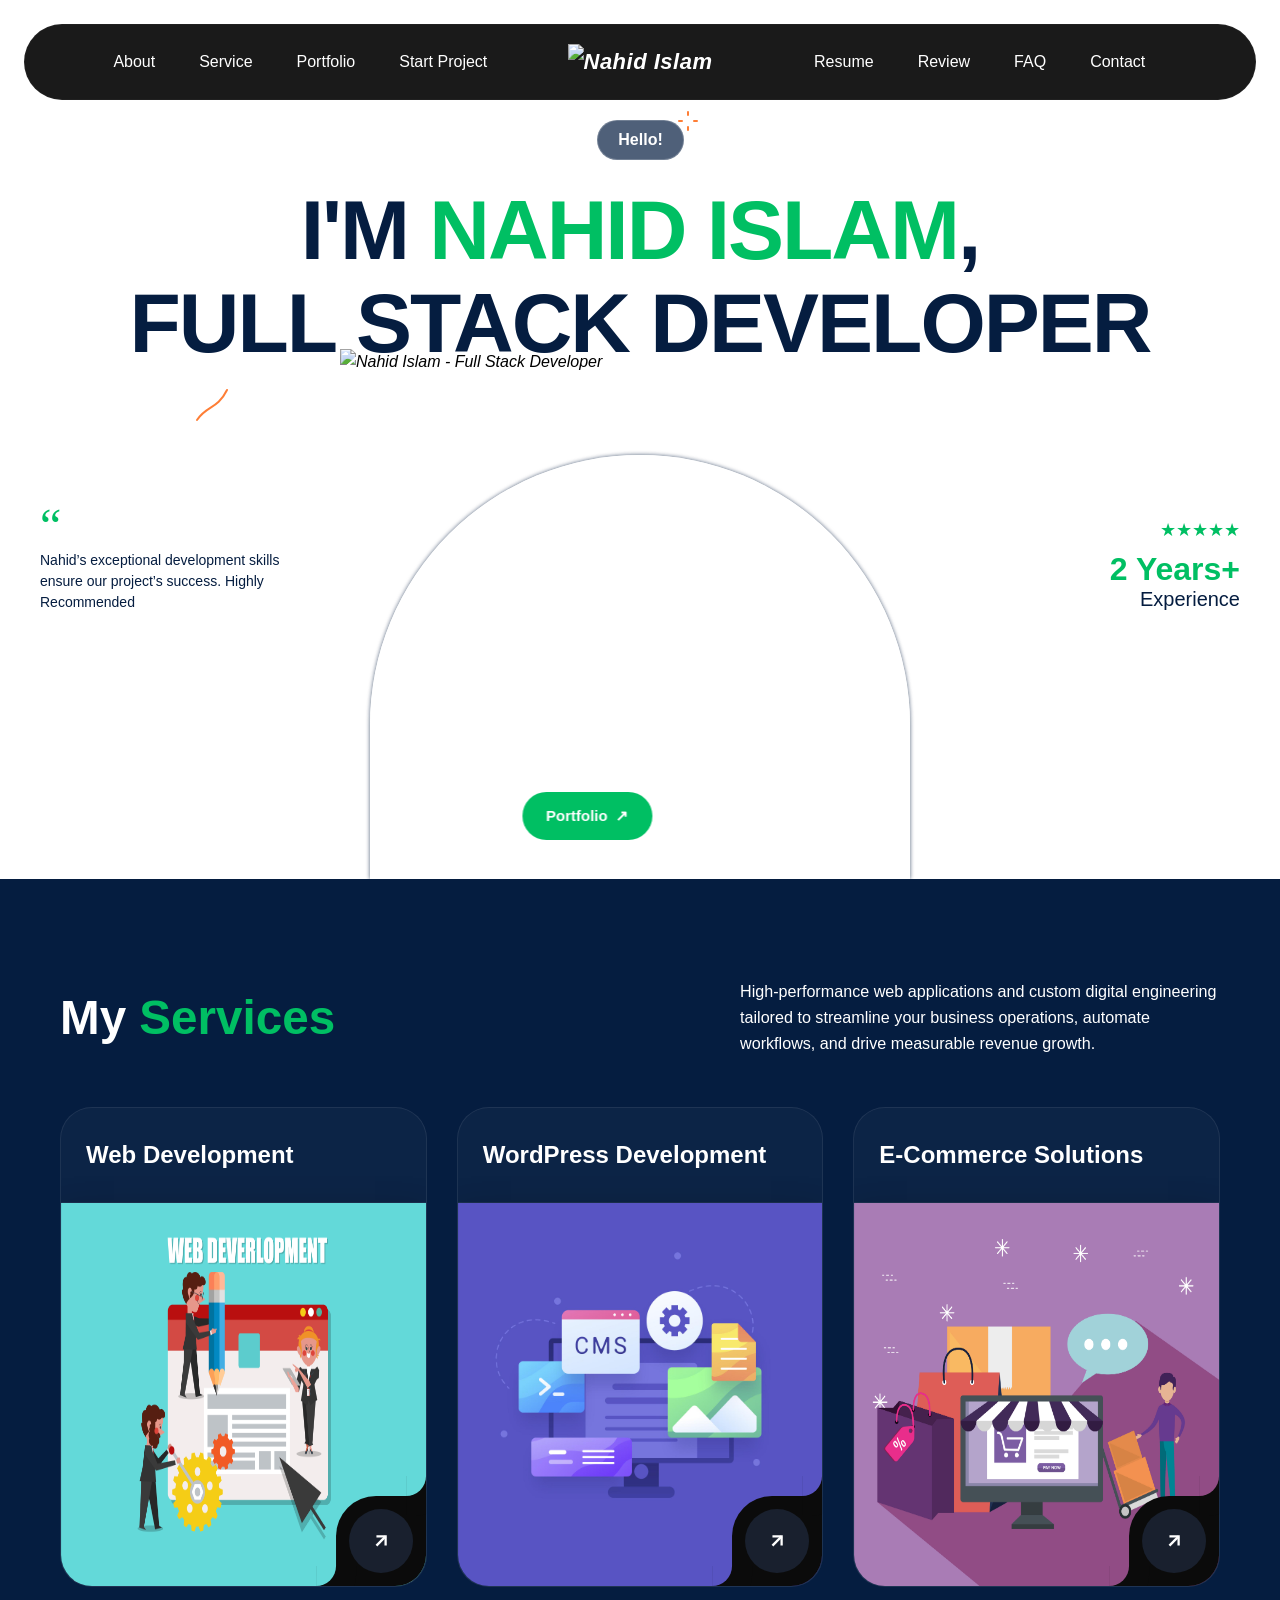
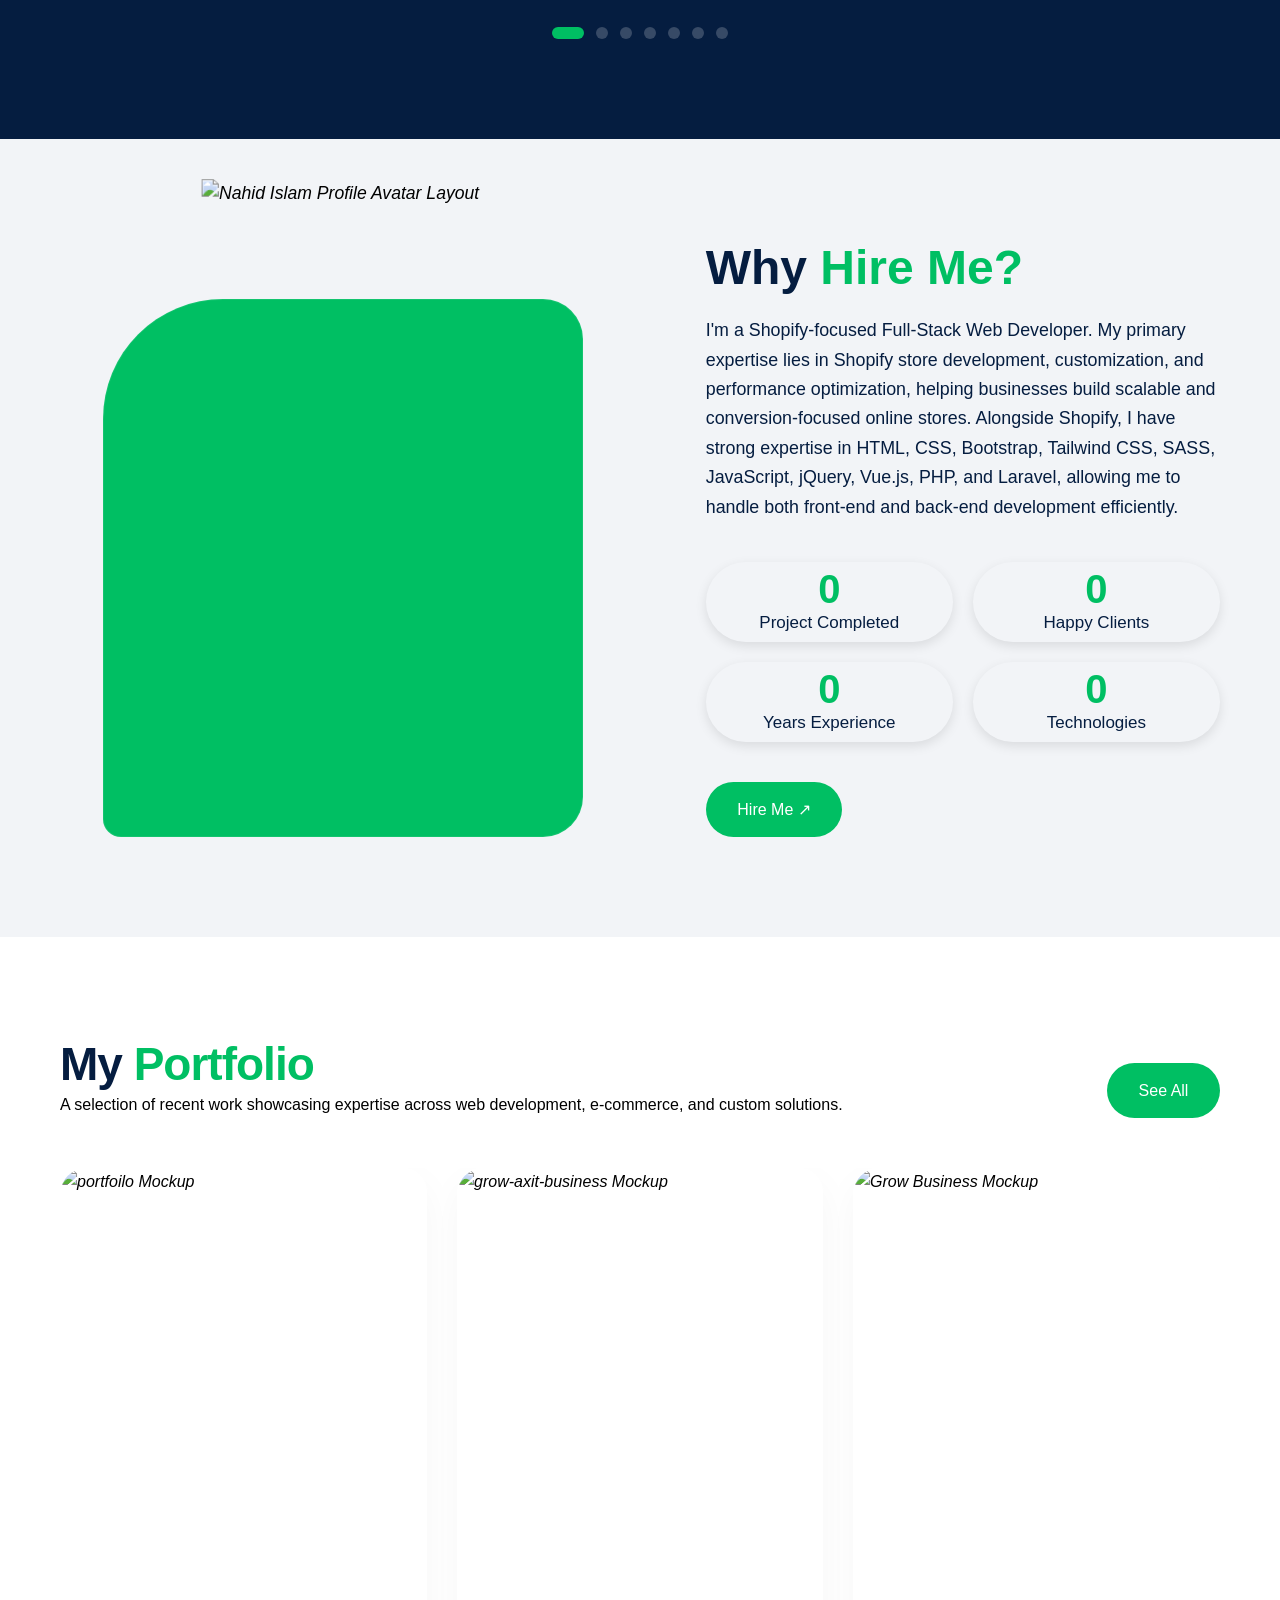
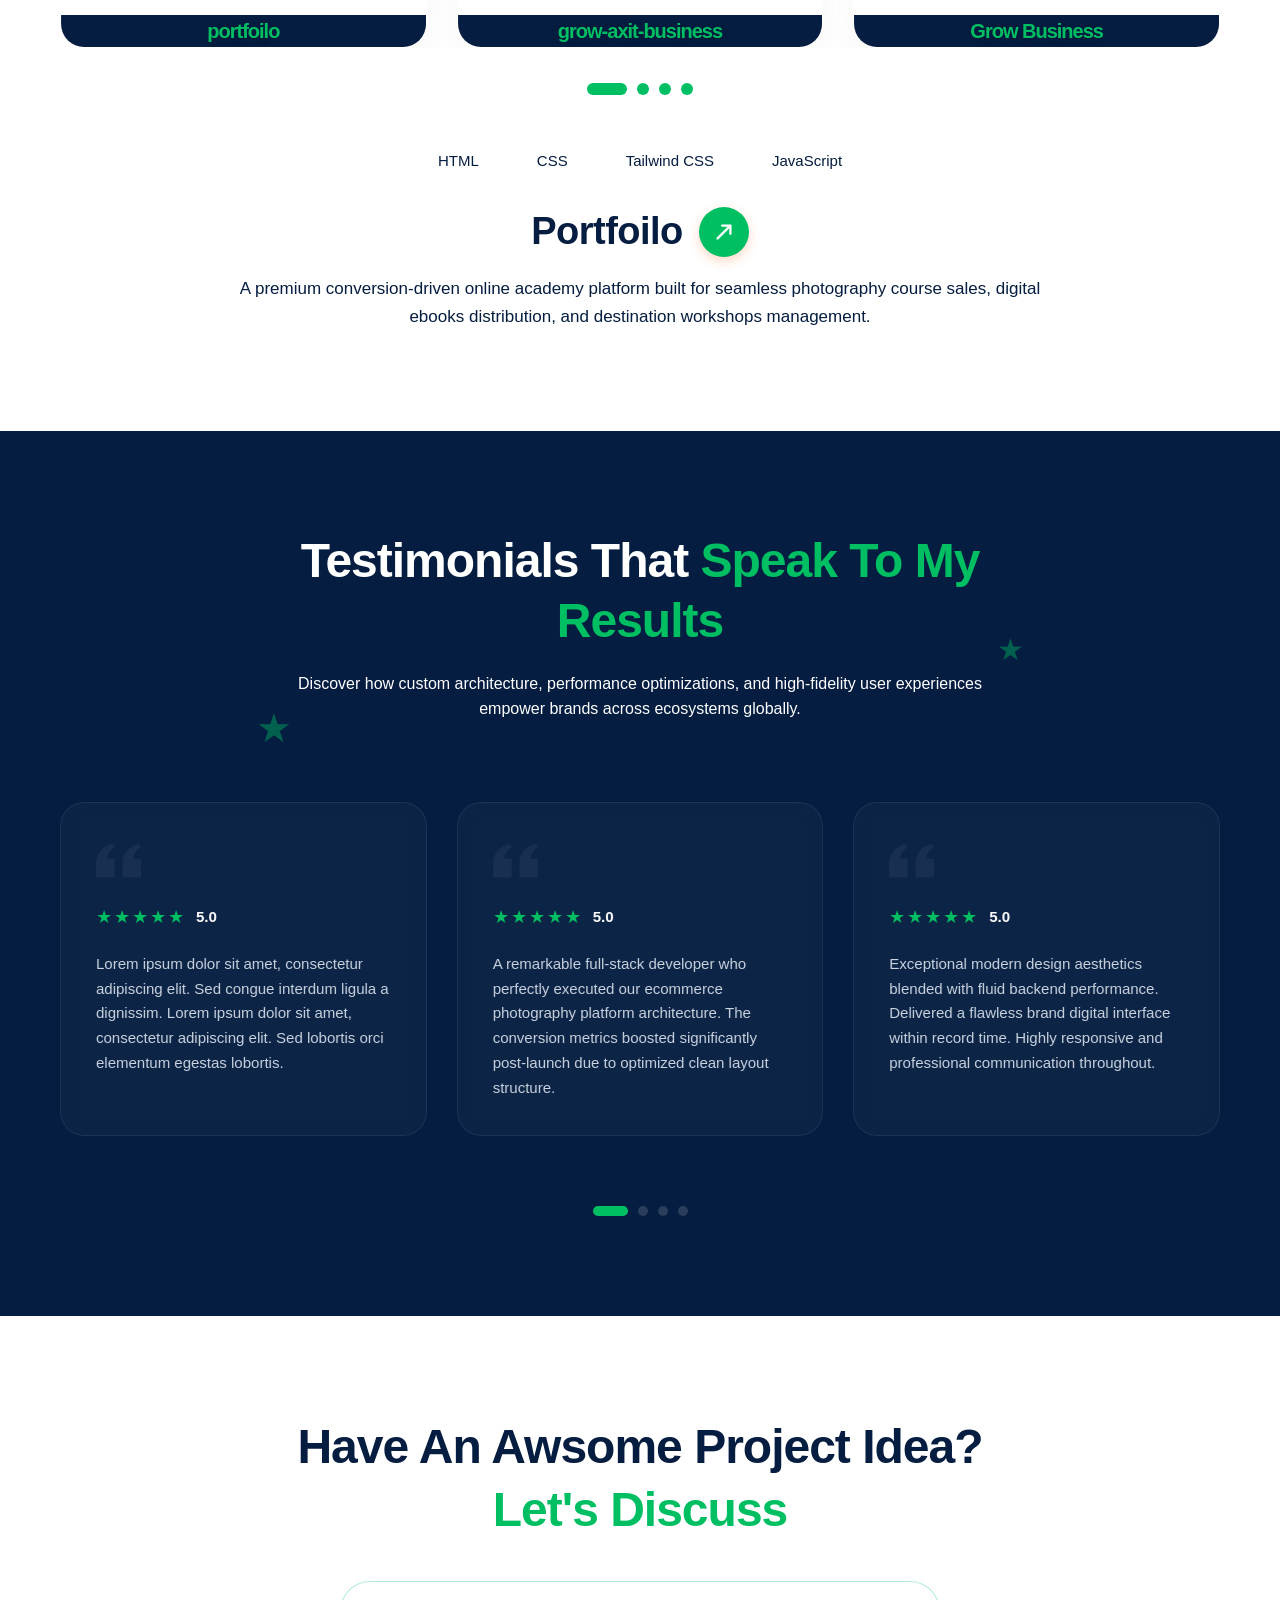
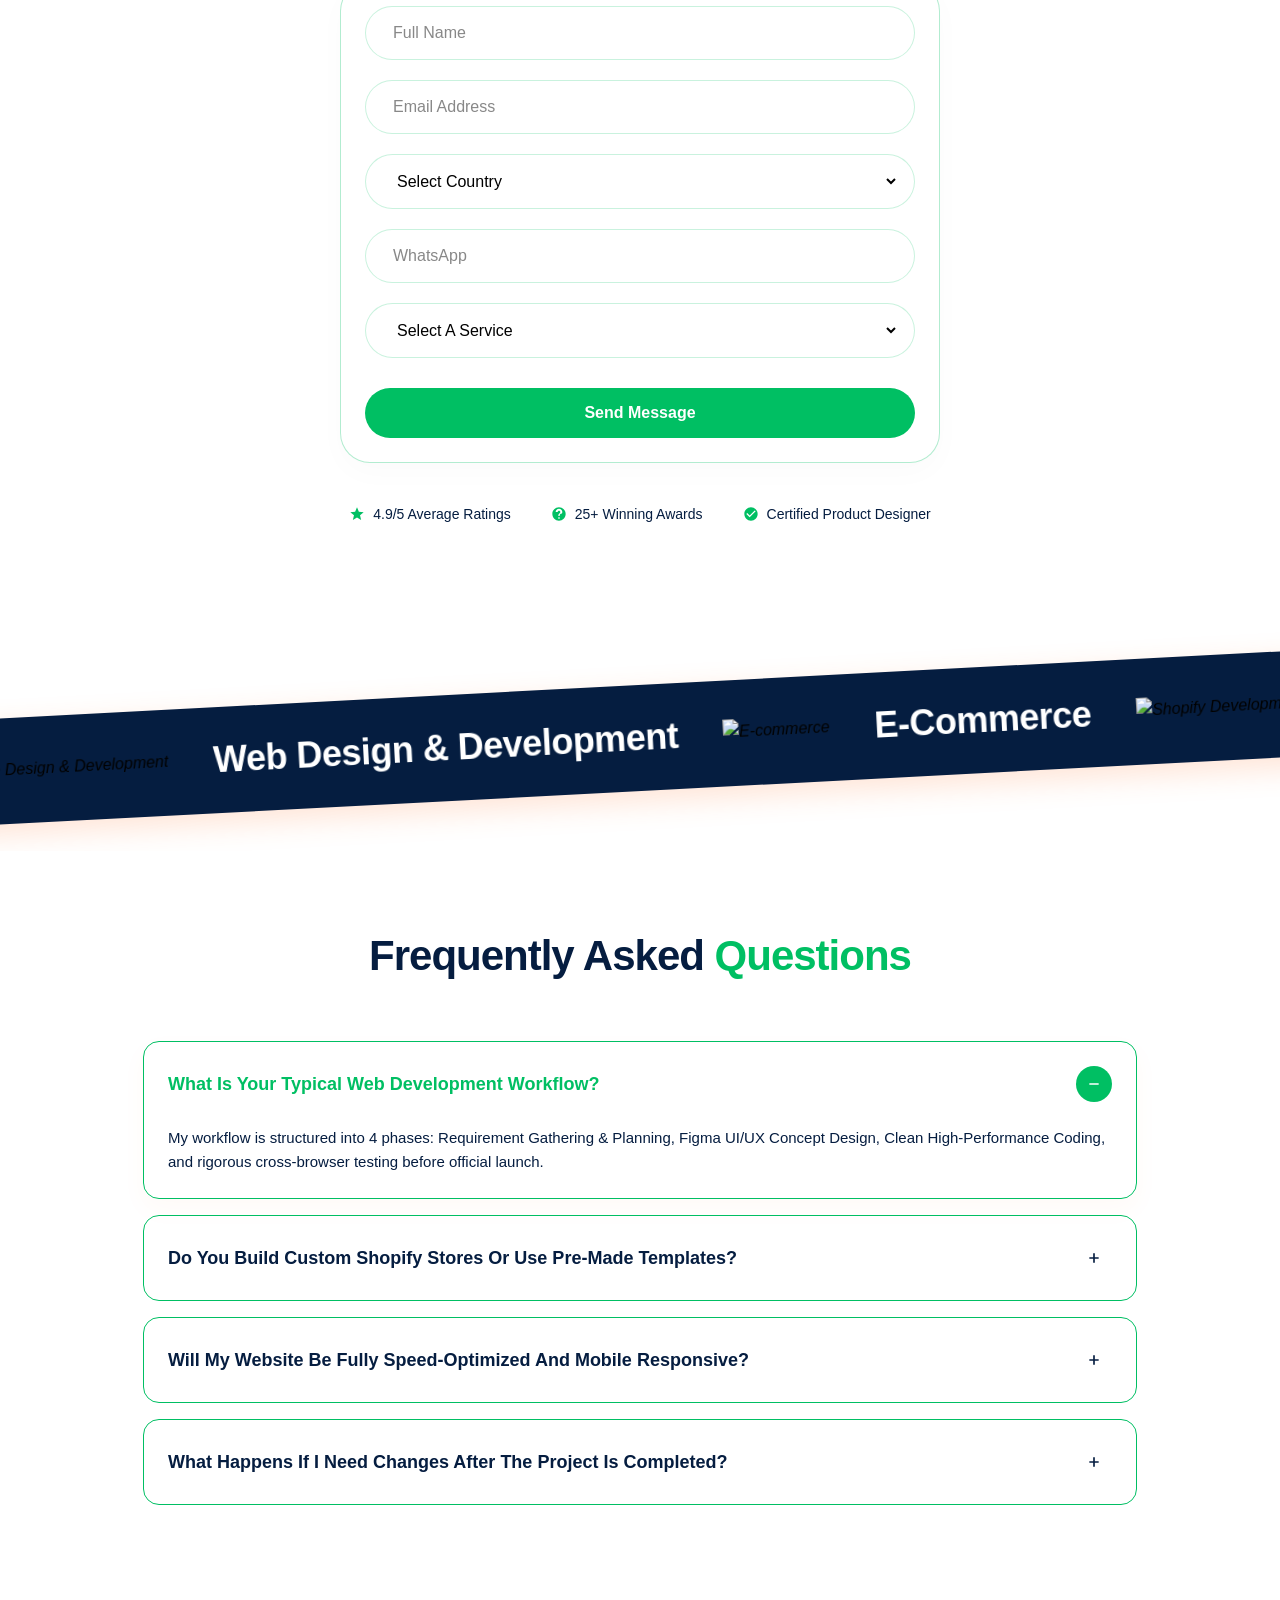
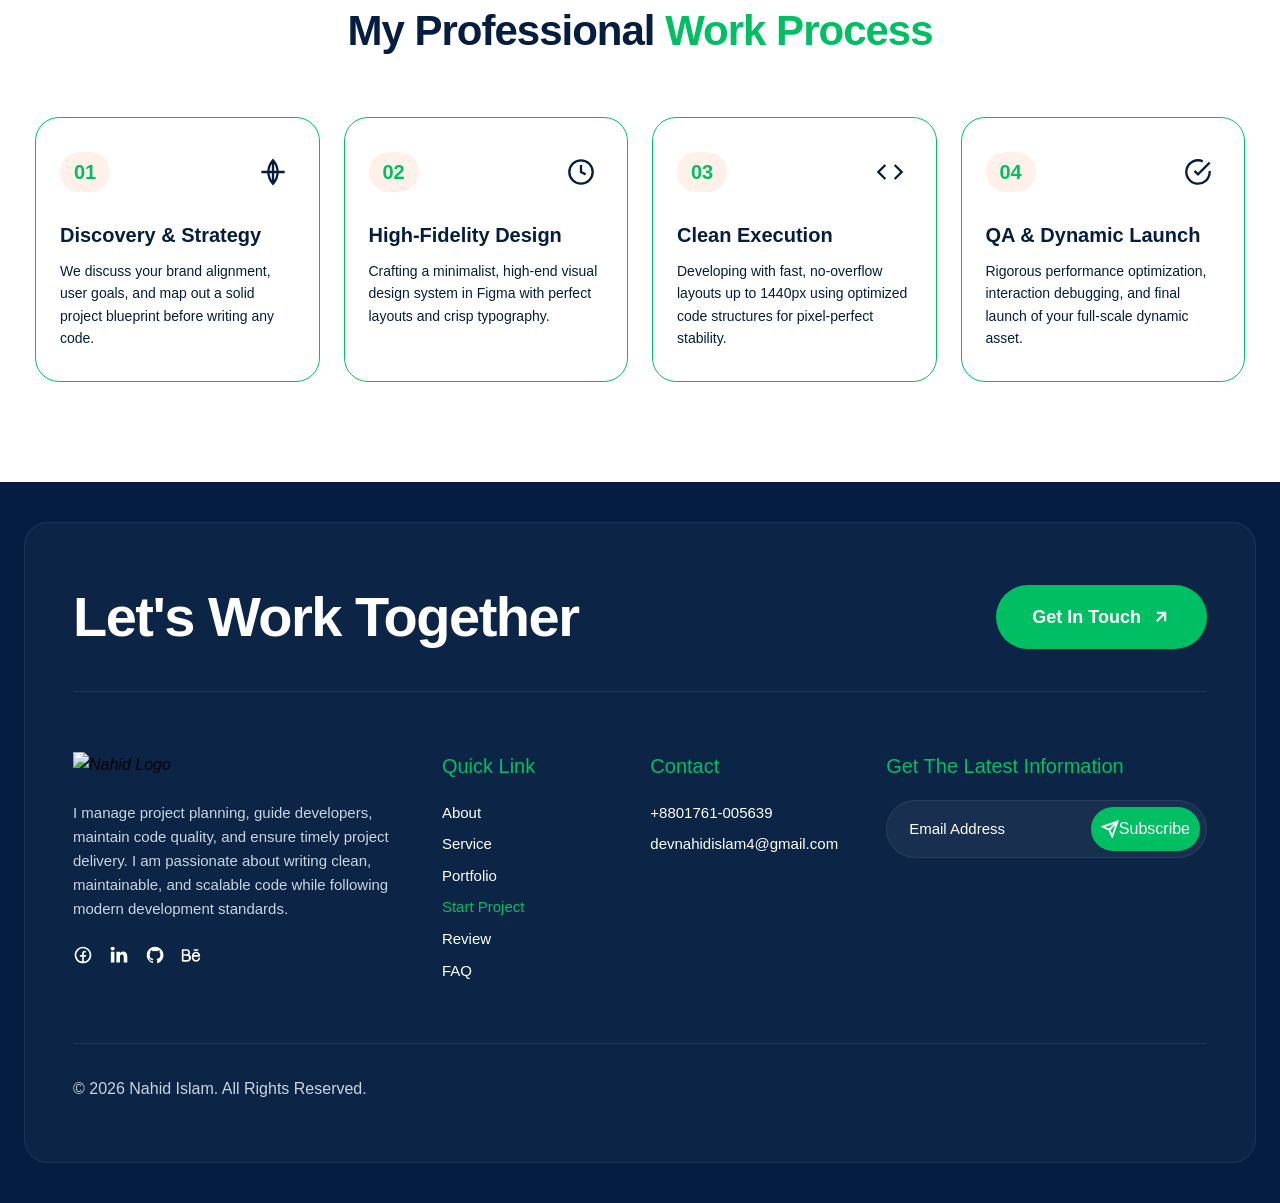
==== commit dfdf479e: "Ver-1.2" ====
--- a/index.html
+++ b/index.html
@@ -121,6 +121,7 @@
                         <div class="nahid-service-card-header">
                            <h5 class="nahid-service-card-title"></h5>
                         </div>
+
                         <div class="nahid-services-image-stack">
                            <img class="nahid-mockup-layer nahid-layer-bg-2" src="" alt="Stack Frame Background Two">
                            <img class="nahid-mockup-layer nahid-layer-bg-1" src="" alt="Stack Frame Background One">
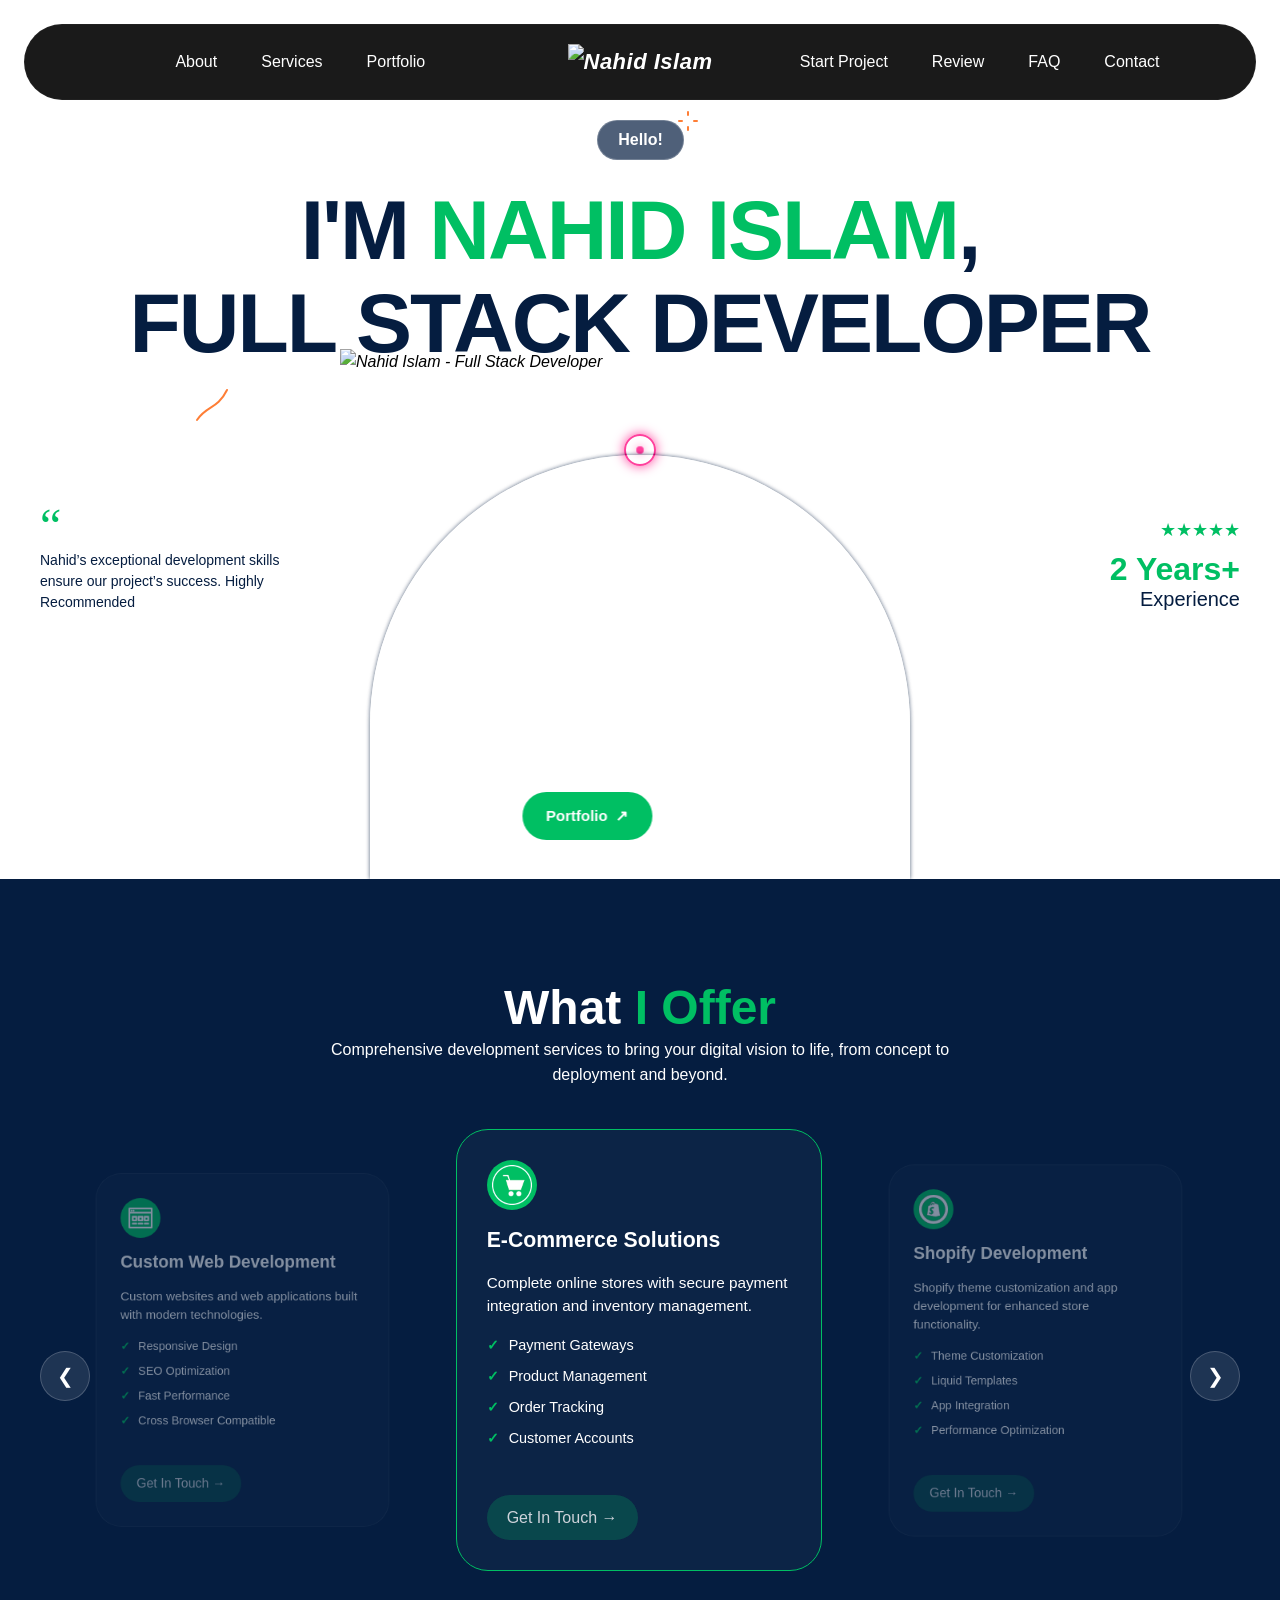
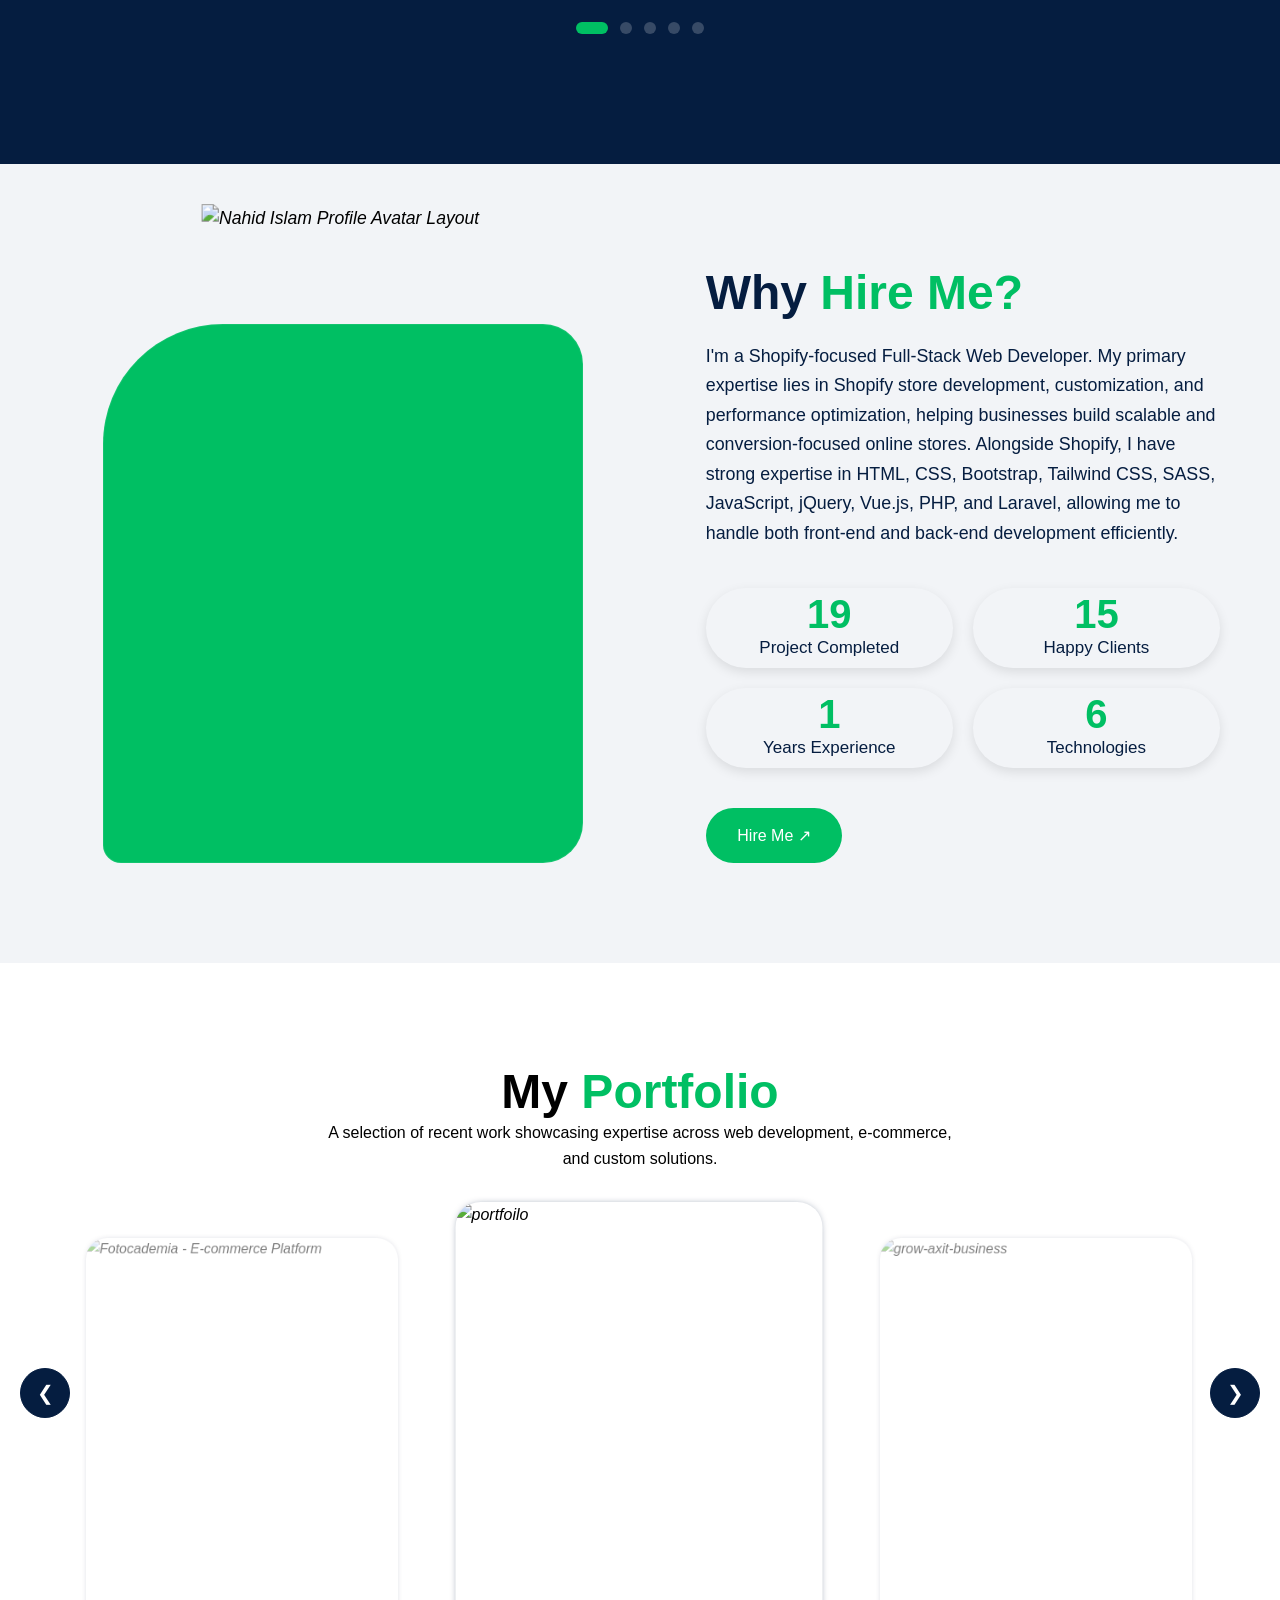
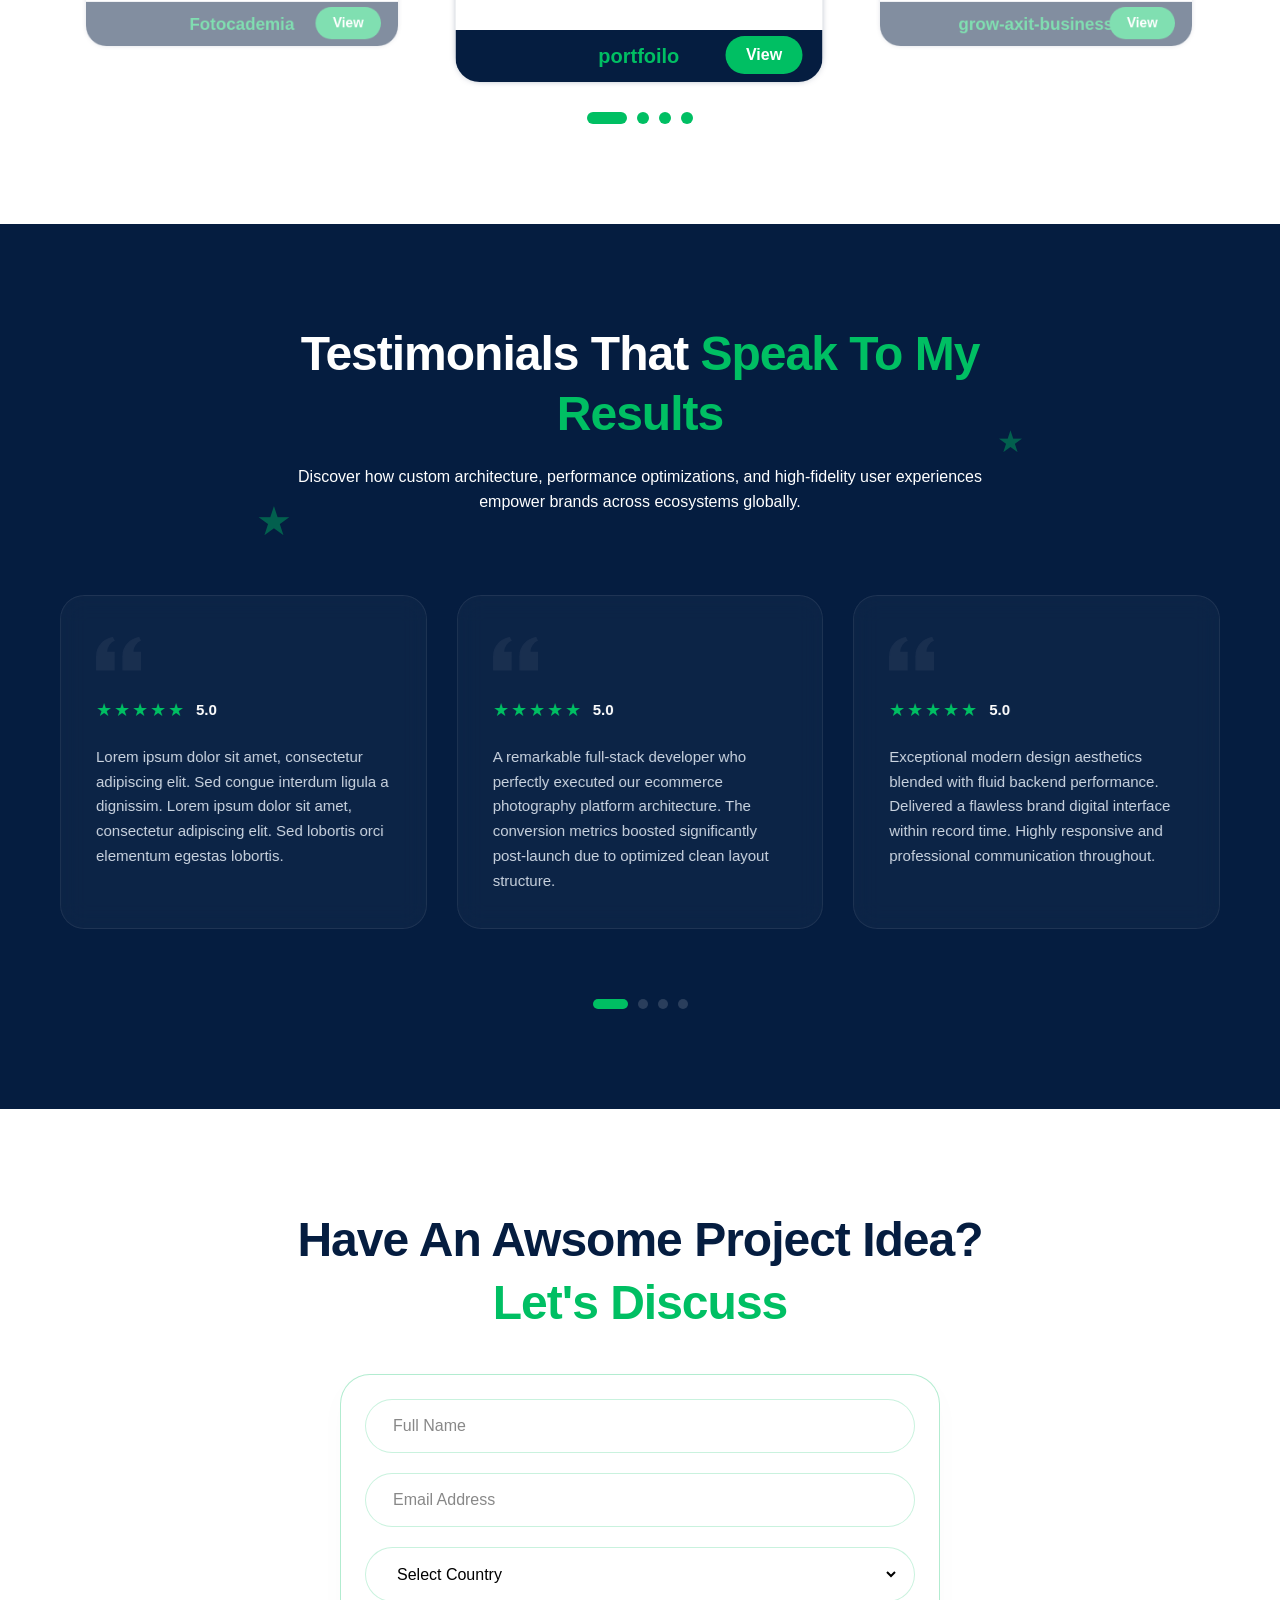
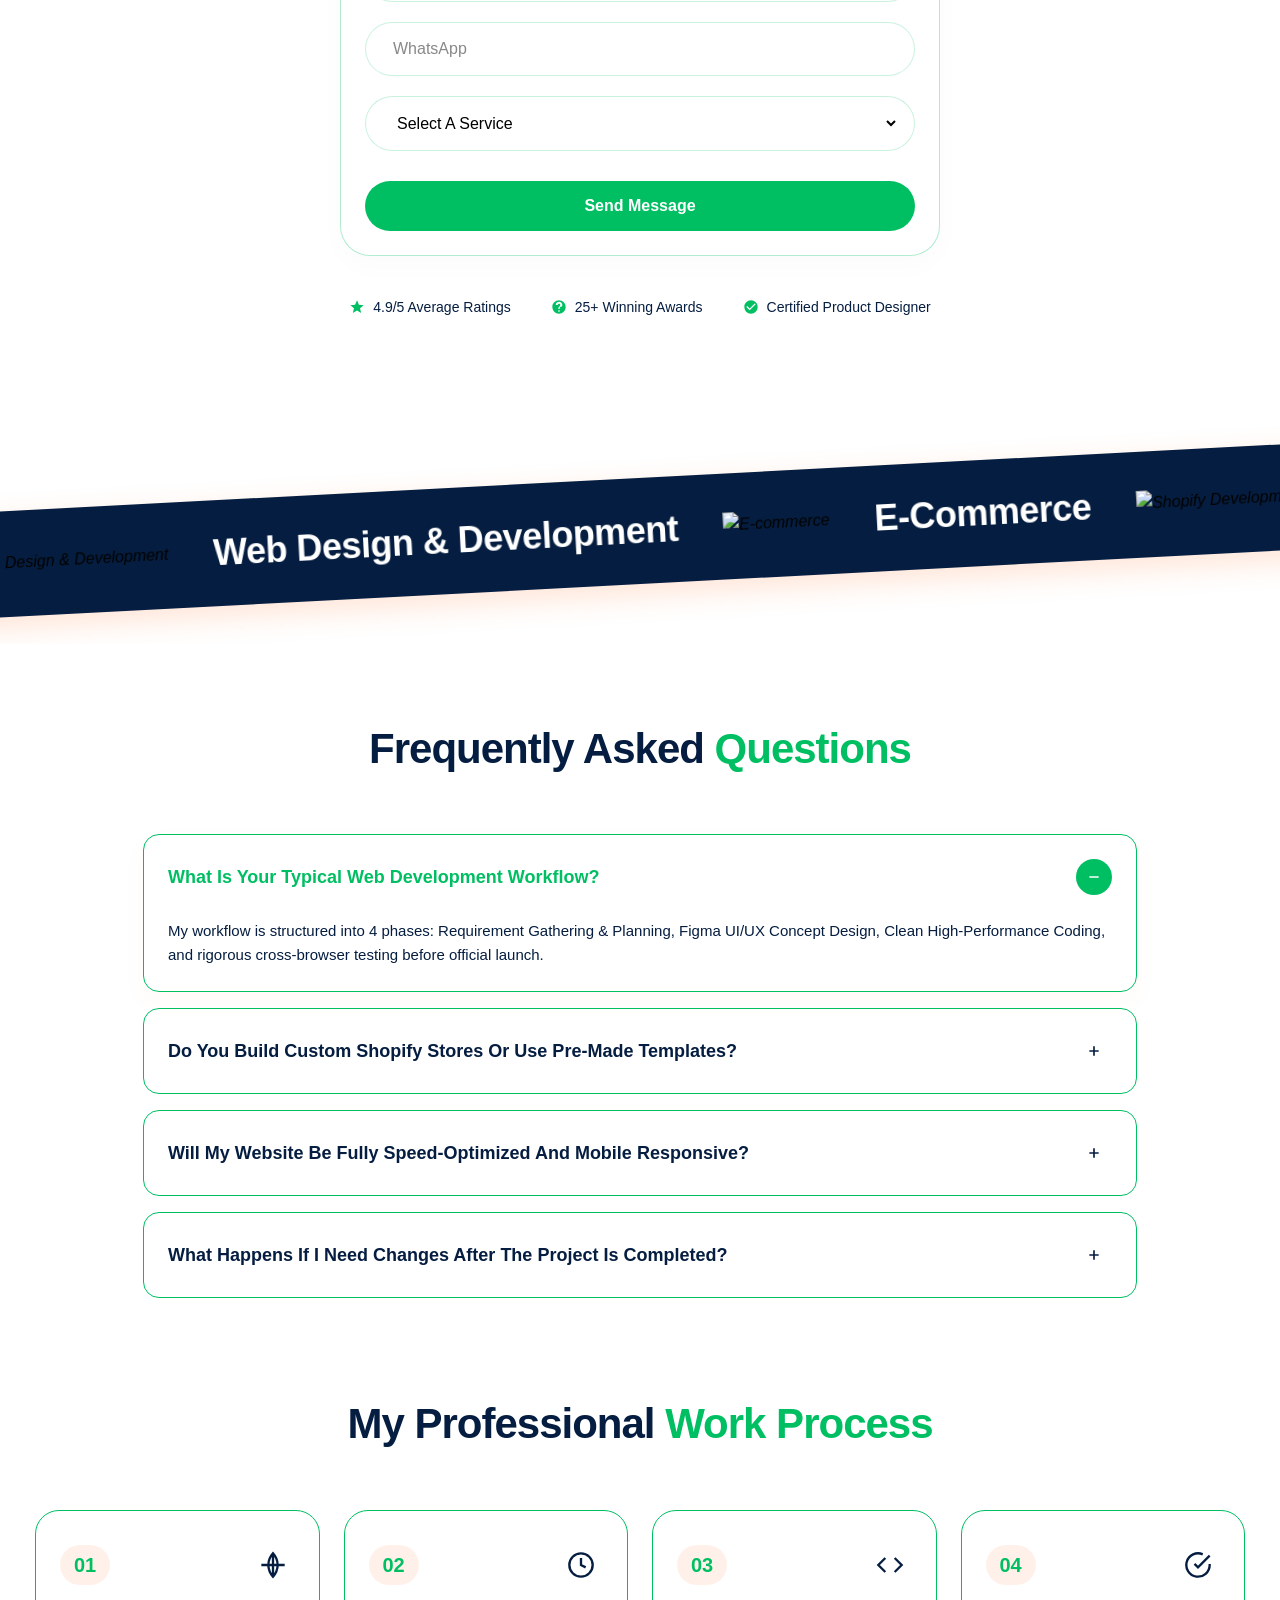
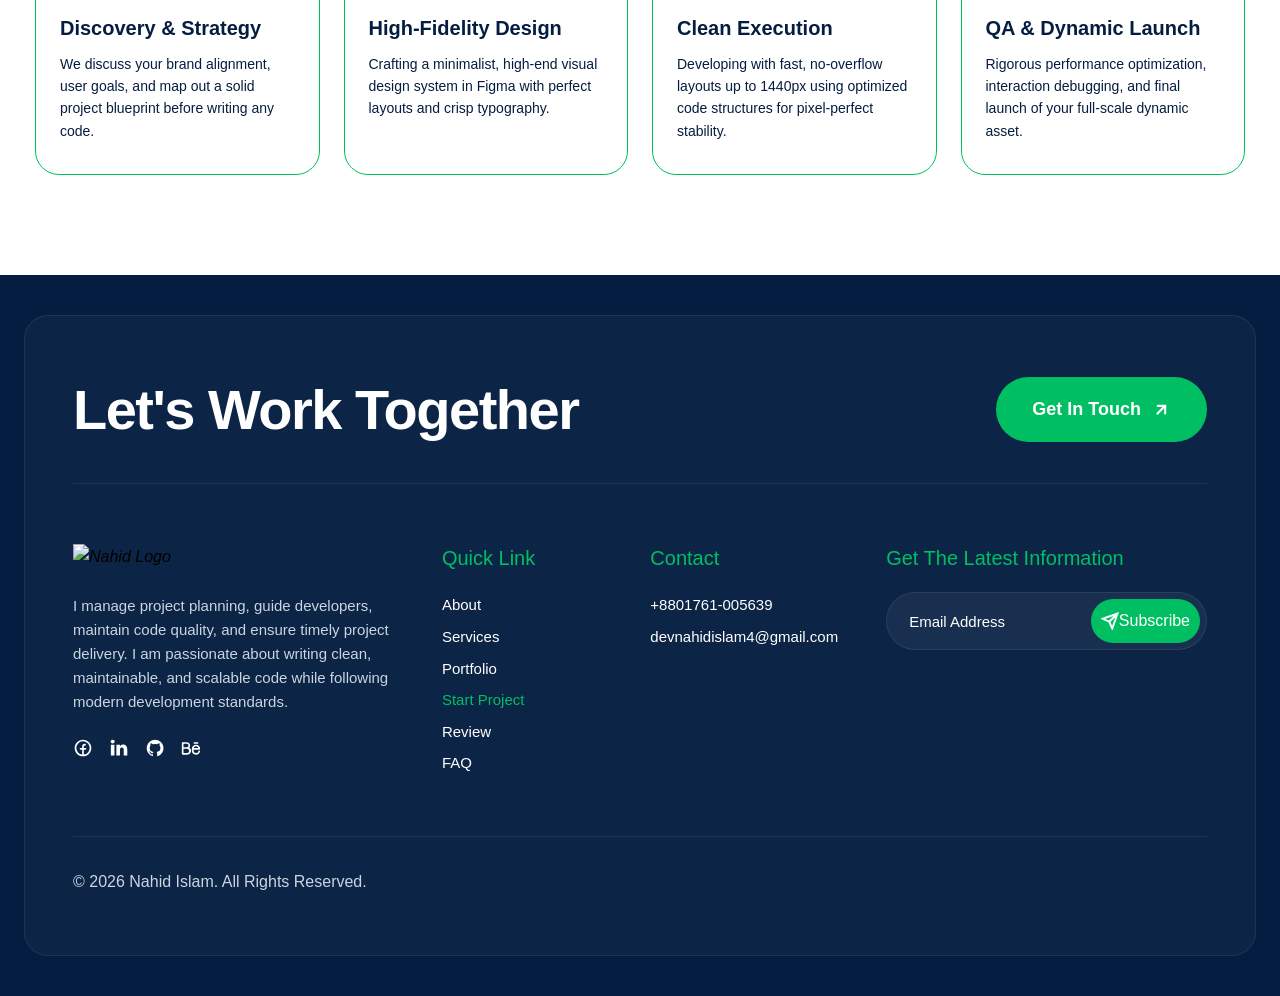
==== commit e2d38074: "Portfolio ver-2" ====
--- a/index.html
+++ b/index.html
@@ -107,39 +107,36 @@
             </div>
          </section>
 
-         <!-- Services Section-->
+         <!-- Services Section -->
          <section id="nahidServicesSection" class="nahid-services-section sections">
             <div class="nahid-container container">
                <div class="nahid-services-header">
-                  <h2 class="nahid-services-title"></h2>
-                  <p class="nahid-services-subtitle"></p>
-               </div>
-
-               <div class="nahid-services-slider-viewport">
-                  <div class="nahid-services-track" id="nahid-services-container">
-                     <div class="nahid-service-card" id="nahid-master-card-template" style="display: none;">
-                        <div class="nahid-service-card-header">
+                  <h2 class="nahid-services-title">
+                     <span class="servicesSubTitle sub-title"></span>
+                  </h2>
+                  <p class="servicesDescripiton"></p>
+               </div>
+               <div class="services">
+
+                  <div class="nahid-services-slider-viewport">
+
+                     <div class="nahid-services-track" id="nahid-services-container">
+                        <!-- Template -->
+                        <div class="nahid-service-card" id="nahid-master-card-template" style="display: none;">
+                           <div class="nahid-card-icon">
+                              <img src="" alt="Icon" class="nahid-service-icon">
+                           </div>
                            <h5 class="nahid-service-card-title"></h5>
-                        </div>
-
-                        <div class="nahid-services-image-stack">
-                           <img class="nahid-mockup-layer nahid-layer-bg-2" src="" alt="Stack Frame Background Two">
-                           <img class="nahid-mockup-layer nahid-layer-bg-1" src="" alt="Stack Frame Background One">
-                           <img class="nahid-mockup-layer nahid-layer-main" src=""
-                              alt="Main Service Mockup Cover Screen">
-                        </div>
-                        <div class="nahid-card-bottom-action">
-                           <a href="#" class="nahid-action-circle-btn">
-                              <svg viewBox="0 0 24 24">
-                                 <line x1="7" y1="17" x2="17" y2="7"></line>
-                                 <polyline points="7 7 17 7 17 17"></polyline>
-                              </svg>
-                           </a>
-                        </div>
-                     </div>
-                  </div>
-               </div>
-               <div class="nahid-services-pagination" id="nahid-pagination-container"></div>
+                           <p class="nahid-service-desc"></p>
+                           <ul class="nahid-service-features"></ul>
+                           <a href="#" class="nahid-contact-btn">Get In Touch →</a>
+                        </div>
+                     </div>
+                  </div>
+                  <button class="nahid-prev-btn">❮</button>
+                  <button class="nahid-next-btn">❯</button>
+                  <div class="nahid-services-pagination" id="nahid-pagination-container"></div>
+               </div>
             </div>
          </section>
 
@@ -294,40 +291,41 @@
          <section id="nahidPortfolioSection" class="portfolio-section sections">
             <div class="portfolio-container container">
 
-               <!-- Portfolio Header -->
-               <div class="portfolio-header">
-                  <div class="portfolio-title-area">
-                     <h2 class="portfolio-title" id="portfolioMainTitle"> <span id="portfolioAccentTitle"></span></h2>
+               <div class="portfolio">
+                  <div class="portfolio-header">
+                     <h2 class="portfolio-title" id="portfolioMainTitle"> <span id="portfolioSubTitle"></span></h2>
                      <p class="portfolio-description" id="portfolioDescription"></p>
                   </div>
-                  <a href="#" class="btn btn-primary" id="portfolioSeeAllBtn"></a>
-               </div>
-
-               <!-- Dynamic Slider Track Wrapper -->
-               <div class="slider-wrapper">
-                  <div class="slider-track" id="portfolioSlider">
-                     <!-- JS will dynamically inject slides here -->
-                  </div>
-               </div>
-
-               <!-- Dynamic Pagination Dots -->
-               <div class="slider-pagination" id="sliderPagination">
-                  <!-- JS will dynamically inject dots here -->
-               </div>
-
-               <!-- Dynamic Content Target (Title, Description & Tags) -->
-               <div class="dynamic-content-area" id="dynamicContentArea">
-                  <div class="tags-container" id="dynamicTags"></div>
-                  <h3 class="project-title-area">
-                     <span id="dynamicTitle"></span>
-                     <a href="#" class="arrow-link" id="dynamicProjectLink" aria-label="View Project">
-                        <svg viewBox="0 0 24 24" width="24" height="24">
-                           <path d="M5 19L19 5M19 5H10M19 5V14" stroke="currentColor" stroke-width="2.5"
-                              stroke-linecap="round" stroke-linejoin="round" fill="none" />
-                        </svg>
-                     </a>
-                  </h3>
-                  <p class="project-desc-area" id="dynamicDesc"></p>
+
+                  <!-- স্লাইডার এরিয়া -->
+                  <div class="slider-wrapper">
+                     <div class="slider-track" id="portfolioSlider"></div>
+                  </div>
+                  <!-- টেমপ্লেট (এটি এইচটিএমএল ফাইলেই থাকবে) -->
+                  <template id="portfolioSlideTemplate">
+                     <div class="portfolio-slide">
+                        <div class="slide-card">
+                           <img class="card-img" src="" alt="">
+                           <div class="watermark-text"></div>
+                           <button class="card-action-btn" type="button">View</button>
+
+                           <div class="slide-expanded-details">
+                              <h3 class="project-title-area">
+                                 <span class="project-title"></span>
+                              </h3>
+                              <p class="project-desc-area"></p>
+                              <div class="tags-container"></div>
+                           </div>
+                        </div>
+                     </div>
+                  </template>
+
+                  <!-- পেজিনেশন -->
+                  <div class="slider-pagination" id="sliderPagination"></div>
+
+                  <!-- ন্যাভ বাটনস -->
+                  <button class="nahid-portfolio-prev"> ❮ </button>
+                  <button class="nahid-portfolio-next"> ❯ </button>
                </div>
 
             </div>
@@ -643,6 +641,15 @@
             </div>
          </footer>
 
+         <!-- Custom Cursor Wrapper Context -->
+         <div class="cursor-container">
+            <!-- Trailing Dots (6 Circles Layer) -->
+            <div class="cursor-trail-container"></div>
+            <!-- Main Interactive Cursor Elements -->
+            <div class="custom-cursor-outer"></div>
+            <div class="custom-cursor-inner"></div>
+         </div>
+
       </div>
    </div>
 
--- a/assets/css/main.min.css
+++ b/assets/css/main.min.css
@@ -1 +1 @@
-*,*::before,*::after{margin:0;padding:0;box-sizing:border-box;scroll-behavior:smooth}html{scroll-behavior:smooth;height:100%;-webkit-text-size-adjust:100%}body{font-family:"Poppins",sans-serif;font-size:16px;font-weight:400;line-height:1.6;background:#fff;font-style:normal;color:var(--text-color);text-rendering:optimizeLegibility;-webkit-font-smoothing:antialiased;-moz-osx-font-smoothing:grayscale;overflow-x:hidden;scroll-behavior:smooth}:root{--primary-color: #00bf63;--secondary-color: #051d40;--transparent: #ffffff02;--text-light: #ffffff;--text-dark: #051d40;--light-bg: #f2f4f7;--dark-bg: #051d40;--text-muted: #ffffff;--transition-smooth: all 0.3s cubic-bezier(0.4, 0, 0.2, 1);--transition-header: all 0.4s cubic-bezier(0.4, 0, 0.2, 1)}a{text-decoration:none;text-transform:capitalize;color:inherit;display:inline-block;transition:all .3s ease}ul,ol{list-style:none;padding:0;margin:0}img,picture,svg,video,canvas{max-width:100%;height:auto;display:block;font-style:italic}input,textarea,select,button{outline:0;border:none;font-family:inherit;font-size:inherit;background:rgba(0,0,0,0);text-transform:capitalize}textarea{resize:vertical}table{border-collapse:collapse;border-spacing:0;width:100%}button,[button],[role=button]{cursor:pointer}:focus-visible{outline:2px solid var(--primary-color);outline-offset:3px}@media(prefers-reduced-motion: reduce){html{scroll-behavior:auto}*,*::before,*::after{animation-duration:.01ms !important;animation-iteration-count:1 !important;transition-duration:.01ms !important;scroll-behavior:auto !important}}::-moz-selection{background-color:var(--primary-color);color:var(--white)}::selection{background-color:var(--primary-color);color:var(--white)}h1,h2,h3,h4,h5,h6{text-transform:capitalize}.sections{padding:100px 20px}@media(max-width: 767.99px){.sections{padding:60px 0}}.section-title{padding:10px 0}h1{font-size:56px;line-height:1.2;font-weight:700;font-family:"Poppins",sans-serif}@media(max-width: 768px){h1{font-size:36px}}h2{font-size:48px;line-height:1.2;font-weight:600;font-family:"Poppins",sans-serif}@media(max-width: 768px){h2{font-size:32px}}h3{font-size:40px;line-height:1.3;font-weight:500;font-family:"Poppins",sans-serif}@media(max-width: 768px){h3{font-size:28px}}h4{font-size:32px;line-height:1.3;font-weight:500;font-family:"Poppins",sans-serif}@media(max-width: 768px){h4{font-size:24px}}h5{font-size:24px;line-height:1.4;font-weight:400;font-family:"Poppins",sans-serif}@media(max-width: 768px){h5{font-size:20px}}h6{font-size:20px;line-height:1.4;font-weight:400;font-family:"Poppins",sans-serif}@media(max-width: 768px){h6{font-size:18px}}p{font-size:16px;line-height:1.6;font-weight:400;font-family:"Poppins",sans-serif}@media(max-width: 768px){p{font-size:16px}}.d-block{display:block}.d-inline-block{display:inline-block}.d-flex{display:flex}.d-grid{display:grid}.d-none{display:none}.justify-center{justify-content:center}.justify-between{justify-content:space-between}.justify-around{justify-content:space-around}.justify-start{justify-content:flex-start}.justify-end{justify-content:flex-end}.align-center{align-items:center}.align-start{align-items:flex-start}.align-end{align-items:flex-end}.pos-relative{position:relative}.pos-absolute{position:absolute}.text-start{text-align:start}.text-center{text-align:center}.text-end{text-align:end}.text-lowercase{text-transform:lowercase}.text-capitalize{text-transform:capitalize}.text-uppercase{text-transform:uppercase}.none{text-decoration:none}.underline{text-decoration:underline}.container{width:100%;max-width:1440px;margin:0 auto;padding:0 15px}.row{display:flex;flex-wrap:wrap;margin:0 -15px}[class*=col-]{width:100%;padding-right:15px;padding-left:15px;flex:0 0 auto}html{font-size:14px}.col-xs-1{width:8.3333333333%;padding:0 15px}.col-xs-2{width:16.6666666667%;padding:0 15px}.col-xs-3{width:25%;padding:0 15px}.col-xs-4{width:33.3333333333%;padding:0 15px}.col-xs-5{width:41.6666666667%;padding:0 15px}.col-xs-6{width:50%;padding:0 15px}.col-xs-7{width:58.3333333333%;padding:0 15px}.col-xs-8{width:66.6666666667%;padding:0 15px}.col-xs-9{width:75%;padding:0 15px}.col-xs-10{width:83.3333333333%;padding:0 15px}.col-xs-11{width:91.6666666667%;padding:0 15px}.col-xs-12{width:100%;padding:0 15px}@media(min-width: 576px){.container{max-width:571px}html{font-size:15px}.col-sm-1{width:8.3333333333%;padding:0 15px}.col-sm-2{width:16.6666666667%;padding:0 15px}.col-sm-3{width:25%;padding:0 15px}.col-sm-4{width:33.3333333333%;padding:0 15px}.col-sm-5{width:41.6666666667%;padding:0 15px}.col-sm-6{width:50%;padding:0 15px}.col-sm-7{width:58.3333333333%;padding:0 15px}.col-sm-8{width:66.6666666667%;padding:0 15px}.col-sm-9{width:75%;padding:0 15px}.col-sm-10{width:83.3333333333%;padding:0 15px}.col-sm-11{width:91.6666666667%;padding:0 15px}.col-sm-12{width:100%;padding:0 15px}}@media(min-width: 768px){.container{max-width:763px}html{font-size:16px}.col-md-1{width:8.3333333333%;padding:0 15px}.col-md-2{width:16.6666666667%;padding:0 15px}.col-md-3{width:25%;padding:0 15px}.col-md-4{width:33.3333333333%;padding:0 15px}.col-md-5{width:41.6666666667%;padding:0 15px}.col-md-6{width:50%;padding:0 15px}.col-md-7{width:58.3333333333%;padding:0 15px}.col-md-8{width:66.6666666667%;padding:0 15px}.col-md-9{width:75%;padding:0 15px}.col-md-10{width:83.3333333333%;padding:0 15px}.col-md-11{width:91.6666666667%;padding:0 15px}.col-md-12{width:100%;padding:0 15px}}@media(min-width: 992px){.container{max-width:987px}html{font-size:16px}.col-lg-1{width:8.3333333333%;padding:0 15px}.col-lg-2{width:16.6666666667%;padding:0 15px}.col-lg-3{width:25%;padding:0 15px}.col-lg-4{width:33.3333333333%;padding:0 15px}.col-lg-5{width:41.6666666667%;padding:0 15px}.col-lg-6{width:50%;padding:0 15px}.col-lg-7{width:58.3333333333%;padding:0 15px}.col-lg-8{width:66.6666666667%;padding:0 15px}.col-lg-9{width:75%;padding:0 15px}.col-lg-10{width:83.3333333333%;padding:0 15px}.col-lg-11{width:91.6666666667%;padding:0 15px}.col-lg-12{width:100%;padding:0 15px}}@media(min-width: 1200px){.container{max-width:1195px}html{font-size:17px}.col-xl-1{width:8.3333333333%;padding:0 15px}.col-xl-2{width:16.6666666667%;padding:0 15px}.col-xl-3{width:25%;padding:0 15px}.col-xl-4{width:33.3333333333%;padding:0 15px}.col-xl-5{width:41.6666666667%;padding:0 15px}.col-xl-6{width:50%;padding:0 15px}.col-xl-7{width:58.3333333333%;padding:0 15px}.col-xl-8{width:66.6666666667%;padding:0 15px}.col-xl-9{width:75%;padding:0 15px}.col-xl-10{width:83.3333333333%;padding:0 15px}.col-xl-11{width:91.6666666667%;padding:0 15px}.col-xl-12{width:100%;padding:0 15px}}@media(min-width: 1440px){.container{max-width:1435px}html{font-size:18px}.col-xxl-1{width:8.3333333333%;padding:0 15px}.col-xxl-2{width:16.6666666667%;padding:0 15px}.col-xxl-3{width:25%;padding:0 15px}.col-xxl-4{width:33.3333333333%;padding:0 15px}.col-xxl-5{width:41.6666666667%;padding:0 15px}.col-xxl-6{width:50%;padding:0 15px}.col-xxl-7{width:58.3333333333%;padding:0 15px}.col-xxl-8{width:66.6666666667%;padding:0 15px}.col-xxl-9{width:75%;padding:0 15px}.col-xxl-10{width:83.3333333333%;padding:0 15px}.col-xxl-11{width:91.6666666667%;padding:0 15px}.col-xxl-12{width:100%;padding:0 15px}}.btn{display:inline-flex;align-items:center;justify-content:center;text-align:center;font-weight:500;text-transform:capitalize;padding:.8rem 1.8rem;border-radius:50px;transition:all .3s ease;cursor:pointer;border:1px solid rgba(0,0,0,0)}.btn.btn-primary{background-color:#00bf63;color:#fff}.btn.btn-primary:hover{background-color:#051d40;transform:translateY(-2px);box-shadow:0 4px 12px rgba(0,0,0,.1)}.btn.btn-border{background-color:rgba(0,0,0,0);border-color:#051d40;color:#051d40}.btn.btn-border:hover{background-color:#051d40;color:#fff;transform:translateY(-2px)}.btn.btn-secondary{background-color:#051d40;color:#fff}.btn.btn-secondary:hover{background-color:#051d40}.btn.btn-sm{padding:.5rem 1rem;font-size:.9rem}.btn.btn-lg{padding:1.2rem 2.5rem;font-size:1.2rem}.nahid-modal-overlay{position:fixed;top:0;left:0;width:100%;height:100%;background-color:rgba(0,0,0,.6);backdrop-filter:blur(5px);display:flex;align-items:center;justify-content:center;z-index:9999;opacity:0;pointer-events:none;transition:opacity .3s ease}.nahid-modal-overlay.active{opacity:1;pointer-events:auto}.nahid-modal-overlay.active .nahid-modal-card{transform:scale(1)}.nahid-modal-card{background:#fff;padding:40px 30px;border-radius:16px;max-width:500px;width:90%;position:relative;text-align:center;box-shadow:0 20px 40px rgba(0,0,0,.15);transform:scale(0.9);transition:transform .3s cubic-bezier(0.175, 0.885, 0.32, 1.275)}.nahid-modal-card .modal-title{font-size:24px;font-weight:700;color:#111b27;margin-bottom:8px}.nahid-modal-card .modal-desc{font-size:14px;color:#64748b;margin-bottom:30px}.nahid-modal-close-btn{position:absolute;top:15px;right:20px;background:none;border:none;font-size:28px;color:#94a3b8;cursor:pointer;transition:color .2s ease}.nahid-modal-close-btn:hover{color:#ef4444}.modal-action-wrapper{display:flex;flex-wrap:wrap;gap:16px}.modal-btn{display:flex;flex-direction:column;align-items:center;justify-content:center;padding:14px 24px;border-radius:12px;font-size:16px;font-weight:600;text-decoration:none;cursor:pointer;border:none;transition:all .25s ease}.modal-btn span{font-size:11px;font-weight:400;margin-top:2px;opacity:.8}.modal-btn.btn-whatsapp{background-color:var(--primary-color);color:#fff;border:1px solid var(--primary-color)}.modal-btn.btn-whatsapp:hover{background-color:var(--transparent);color:var(--secondary-color);border:1px solid var(--secondary-color);transform:translateY(-2px)}.modal-btn.btn-form-scroll{background-color:var(--secondary-color);color:var(--text-light);border:1px solid var(--secondary-color)}.modal-btn.btn-form-scroll:hover{background-color:var(--transparent);color:#1e293b;transform:translateY(-2px)}#mainHeader{margin:24px auto 0 auto;max-width:1440px;width:calc(100% - 48px);background-color:#1a1a1a;border-radius:100px;padding:12px 32px;position:relative;z-index:1000;border:1px solid hsla(0,0%,100%,.03);transition:all .4s cubic-bezier(0.4, 0, 0.2, 1)}#mainHeader.sticky{position:fixed;max-width:100%;top:0;left:0;right:0;width:100%;margin-top:0;border-radius:0;padding:16px 48px;background-color:rgba(17,17,17,.85);backdrop-filter:blur(16px);-webkit-backdrop-filter:blur(16px);box-shadow:0 4px 30px rgba(0,0,0,.4);border-bottom:1px solid hsla(0,0%,100%,.05)}#mainHeader .header-container{display:grid;grid-template-columns:1fr .4fr 1fr;gap:20px;justify-content:space-evenly;justify-items:center}#mainHeader .brand-logo{display:flex;align-items:center;justify-content:center;gap:12px;color:#fff;font-weight:800;font-size:22px;letter-spacing:.5px;cursor:pointer}#mainHeader .logo-img{max-height:50px;width:auto;-o-object-fit:contain;object-fit:contain;display:block}#mainHeader .logo-icon-box{background-color:var(--primary-color);color:#fff;width:42px;height:42px;display:flex;align-items:center;justify-content:center;border-radius:50%;font-size:15px;font-weight:800}#mainHeader .logo-inner-icon{letter-spacing:-1px;margin-right:-1px}#mainHeader .nav-menu{display:flex;gap:20px;align-items:center}#mainHeader .nav-item{color:#fff;text-decoration:none;font-size:16px;font-weight:500;transition:all .3s cubic-bezier(0.4, 0, 0.2, 1);padding:12px;border-radius:100px}#mainHeader .nav-item:hover{color:var(--primary-color);opacity:.9}#mainHeader .nav-item.active{background-color:var(--primary-color);color:#fff !important;font-weight:700;box-shadow:0 4px 15px rgba(255,122,48,.25)}#mainHeader .mobile-toggle{display:none;flex-direction:column;gap:6px;background:none;border:none;cursor:pointer;padding:8px;z-index:1100}#mainHeader .mobile-toggle span{display:block;width:24px;height:2.5px;background-color:#fff;border-radius:4px;transition:all .3s cubic-bezier(0.4, 0, 0.2, 1)}@media(max-width: 991px){#mainHeader .header-container{display:flex;justify-content:space-between;align-items:center;width:100%}#mainHeader .mobile-toggle{display:flex !important;order:3}#mainHeader .nav-menu{position:fixed;top:0;width:280px;height:100vh;background:#161616;flex-direction:column;padding:100px 24px 40px 24px;align-items:flex-start;justify-content:flex-start;gap:10px;transition:all .4s cubic-bezier(0.4, 0, 0.2, 1);box-shadow:20px 0 40px rgba(0,0,0,.5)}#mainHeader .nav-left{left:0;transform:translateX(-101%);border-right:1px solid hsla(0,0%,100%,.05)}#mainHeader .nav-right{right:0;transform:translateX(101%);padding-top:260px;background:rgba(0,0,0,0);box-shadow:none;z-index:1001}#mainHeader .nav-item{width:100%;padding:14px}#mainHeader.mobile-nav-open .nav-left,#mainHeader.mobile-nav-open .nav-right{transform:translateX(0)}#mainHeader.mobile-nav-open .mobile-toggle span:nth-child(1){transform:translateY(8.5px) rotate(45deg)}#mainHeader.mobile-nav-open .mobile-toggle span:nth-child(2){opacity:0;transform:translateX(-10px)}#mainHeader.mobile-nav-open .mobile-toggle span:nth-child(3){transform:translateY(-8.5px) rotate(-45deg)}}@media(max-width: 480px){#mainHeader{padding:12px 20px;width:calc(100% - 32px)}#mainHeader .brand-logo{font-size:18px}#mainHeader .logo-icon-box{width:36px;height:36px;font-size:13px}}#nahidHeroSection{position:relative;padding:20px 0 0 0;display:flex;align-items:center;justify-content:center;overflow:hidden;width:100%}#nahidHeroSection .hero-container{width:100%;max-width:1440px;position:relative;display:flex;flex-direction:column;align-items:center;z-index:10}#nahidHeroSection .greeting-badge{position:relative;border:1px solid hsla(0,0%,100%,.2);background-color:color-mix(in srgb, var(--secondary-color) 70%, transparent);backdrop-filter:blur(5px);-webkit-backdrop-filter:blur(5px);padding:6px 20px;border-radius:30px;font-weight:600;font-size:16px;margin-bottom:25px;z-index:12;color:#fff}#nahidHeroSection .sparkle-icon{position:absolute;top:-12px;right:-18px}#nahidHeroSection .hero-heading{font-size:84px;font-weight:800;line-height:1.1;text-align:center;letter-spacing:-2px;margin-bottom:-30px;position:relative;z-index:11;pointer-events:none;color:var(--text-dark);text-transform:uppercase}#nahidHeroSection .highlight-text{color:var(--primary-color)}#nahidHeroSection .hero-center-content{position:relative;width:100%;max-width:600px;height:530px;display:flex;justify-content:center;align-items:flex-end;z-index:12;margin-top:10px;overflow:hidden}#nahidHeroSection .circle-bg{display:none;position:absolute;bottom:0;left:50%;transform:translateX(-50%);width:100%;height:100%;background-color:#ffdeca;border-top-left-radius:500px;border-top-right-radius:500px;z-index:-1}#nahidHeroSection .hero-image-container{width:90%;max-width:600px;height:80%;display:flex;justify-content:center;align-items:flex-end;border-top-left-radius:500px;border-top-right-radius:500px;background:linear-gradient(161deg, var(--text-light) 0%, #ffffff 100%);box-shadow:0 0 4px 0px rgba(5,29,64,.1),0px 0px 4px 0px rgba(5,29,64,0.6196078431);animation:floatingGlow 1s ease-in-out infinite alternate;transition:all .5s ease}@keyframes floatingGlow{0%{box-shadow:0 0 6px -2px rgba(5,29,64,.1),0px 0px 6px -2px rgba(5,29,64,0.6196078431)}50%{box-shadow:0 0 7px -2px rgba(5,29,64,.15),0px 0px 7px -2px #4caf50}100%{box-shadow:0 0 10px -2px rgba(5,29,64,.12),0px 0px 10px -2px #4caf50}}#nahidHeroSection .hero-image{width:100%;height:100%;-o-object-fit:contain;object-fit:contain;position:absolute}#nahidHeroSection .image-overlay{position:absolute;top:0;left:0;width:100%;height:100%;pointer-events:none;z-index:2}#nahidHeroSection .cta-glass-container{position:absolute;bottom:30px;left:50%;transform:translateX(-50%);background:hsla(0,0%,100%,.1);backdrop-filter:blur(15px);-webkit-backdrop-filter:blur(15px);border:1px solid hsla(0,0%,100%,.2);padding:8px;border-radius:100px;display:flex;gap:12px;align-items:center;z-index:20}#nahidHeroSection .btn-portfolio{background-color:var(--primary-color);color:#fff;text-decoration:none;padding:12px 24px;border-radius:100px;font-weight:600;font-size:15px;display:flex;align-items:center;gap:8px;transition:transform .2s ease}#nahidHeroSection .btn-portfolio:hover{transform:scale(1.03)}#nahidHeroSection .btn-hire{color:#fff;text-decoration:none;padding:12px 20px;font-weight:500;font-size:15px;transition:opacity .2s ease}#nahidHeroSection .btn-hire:hover{opacity:.8}#nahidHeroSection .hero-left-widget{position:absolute;left:40px;bottom:35%;max-width:240px;z-index:15}#nahidHeroSection .quote-icon{font-size:48px;color:var(--primary-color);font-family:serif;line-height:1;display:block}#nahidHeroSection .quote-text{font-size:14px;color:var(--text-dark);line-height:1.5;font-weight:500}#nahidHeroSection .hero-right-widget{position:absolute;right:40px;bottom:35%;text-align:right;z-index:15}#nahidHeroSection .rating-stars{color:var(--primary-color);font-size:18px;margin-bottom:8px}#nahidHeroSection .experience-years{font-weight:800;line-height:1;color:var(--primary-color)}#nahidHeroSection .experience-text{color:var(--text-dark);font-weight:500}#nahidHeroSection .deco-line-left{position:absolute;left:15%;top:35%;z-index:2}@media(max-width: 1200px){#nahidHeroSection .hero-left-widget{left:15px}#nahidHeroSection .hero-right-widget{right:15px}#nahidHeroSection .deco-line-left{display:none}}@media(max-width: 991px){#nahidHeroSection .hero-heading{font-size:64px}#nahidHeroSection .hero-left-widget,#nahidHeroSection .hero-right-widget{position:relative;bottom:0;left:0;right:0;text-align:center;max-width:100%;margin-top:35px;display:none}#nahidHeroSection .hero-right-widget{text-align:center}}@media(max-width: 768px){#nahidHeroSection .hero-heading{font-size:44px;margin-bottom:-20px}#nahidHeroSection .hero-center-content{max-width:100%;height:400px}#nahidHeroSection .cta-glass-container{width:-moz-max-content;width:max-content;justify-content:center;bottom:20px}}.nahid-services-section{background:var(--dark-bg);color:#fff;font-family:var(--font-family);overflow:hidden}.nahid-services-section .nahid-container{max-width:1440px;margin:0 auto;padding:0 40px;box-sizing:border-box}.nahid-services-section .nahid-services-header{display:flex;justify-content:space-between;align-items:center;margin-bottom:50px}.nahid-services-section .nahid-services-title{font-size:2.8rem;font-weight:700;margin:0}.nahid-services-section .nahid-services-title .nahid-accent-text{color:var(--primary-color)}.nahid-services-section .nahid-services-subtitle{color:var(--text-light);max-width:480px;font-size:.95rem;line-height:1.6;margin:0}.nahid-services-section .nahid-services-slider-viewport{width:100%;overflow:hidden}.nahid-services-section .nahid-services-track{display:flex;gap:30px;transition:transform .6s cubic-bezier(0.25, 1, 0.5, 1);will-change:transform;transform:translate3d(0, 0, 0)}.nahid-services-section .nahid-service-card{flex:0 0 calc(33.333% - 20px);background:hsla(0,0%,100%,.03);border:1px solid hsla(0,0%,100%,.08);border-radius:32px;height:480px;position:relative;overflow:hidden;display:flex;flex-direction:column;box-sizing:border-box}.nahid-services-section .nahid-service-card:hover .nahid-layer-main{transform:translateY(-8px) scale(1.02)}.nahid-services-section .nahid-service-card:hover .nahid-layer-bg-1{transform:translateY(0px) scale(0.96)}.nahid-services-section .nahid-service-card:hover .nahid-action-circle-btn{background:var(--primary-color)}.nahid-services-section .nahid-service-card-header{padding:30px 25px;border-bottom:1px solid hsla(0,0%,100%,.06)}.nahid-services-section .nahid-service-card-title{font-weight:600;margin:0}.nahid-services-section .nahid-nahid-services-image-stack{position:relative;flex-grow:1;margin-top:40px;display:flex;justify-content:center}.nahid-services-section .nahid-nahid-services-image-stack img{border-top-left-radius:0px;border-top-right-radius:0px;border-radius:18px}.nahid-services-section .nahid-mockup-layer{position:absolute;width:-webkit-fill-available;height:-webkit-fill-available;box-shadow:0 15px 35px rgba(0,0,0,.4);transition:transform .4s cubic-bezier(0.25, 1, 0.5, 1)}.nahid-services-section .nahid-layer-bg-2{transform:translateY(20px) scale(0.86);opacity:.3;z-index:1}.nahid-services-section .nahid-layer-bg-1{transform:translateY(10px) scale(0.93);opacity:.6;z-index:2}.nahid-services-section .nahid-layer-main{transform:translateY(0) scale(1);z-index:3}.nahid-services-section .nahid-card-bottom-action{position:absolute;bottom:0;right:0;width:90px;height:90px;background:#0b0b0b;border-top-left-radius:40px;display:flex;align-items:center;justify-content:center;z-index:5}.nahid-services-section .nahid-card-bottom-action::before{content:"";position:absolute;top:-20px;right:0;width:20px;height:20px;background:rgba(0,0,0,0);border-bottom-right-radius:20px;box-shadow:10px 10px 0 10px #0b0b0b}.nahid-services-section .nahid-card-bottom-action::after{content:"";position:absolute;bottom:0;left:-20px;width:20px;height:20px;background:rgba(0,0,0,0);border-bottom-right-radius:20px;box-shadow:10px 10px 0 10px #0b0b0b}.nahid-services-section .nahid-action-circle-btn{width:64px;height:64px;background:#19202e;border-radius:50%;display:flex;align-items:center;justify-content:center;color:#fff;transition:background .3s ease;text-decoration:none}.nahid-services-section .nahid-action-circle-btn svg{width:22px;height:22px;fill:none;stroke:currentColor;stroke-width:2.5}.nahid-services-section .nahid-services-pagination{display:flex;justify-content:center;gap:12px;margin-top:40px}.nahid-services-section .nahid-services-pagination .nahid-dot{width:12px;height:12px;background:hsla(0,0%,100%,.2);border-radius:50%;cursor:pointer;transition:width .4s cubic-bezier(0.25, 1, 0.5, 1),background-color .4s ease}.nahid-services-section .nahid-services-pagination .nahid-dot.nahid-active{background-color:var(--primary-color);width:32px;border-radius:6px}@media(max-width: 1024px){.nahid-services-section .nahid-service-card{flex:0 0 calc(50% - 15px)}.nahid-services-section .nahid-services-header{flex-direction:column;align-items:flex-start;gap:20px}}@media(max-width: 680px){.nahid-services-section .nahid-service-card{flex:0 0 100%}.nahid-services-section .nahid-container{padding:0 20px}}.nahid-experience-section{padding:100px 0;font-family:var(--font-family);position:relative}.nahid-experience-section .nahid-exp-container{max-width:1200px;margin:0 auto;padding:0 40px}.nahid-experience-section .nahid-exp-header{text-align:center;margin-bottom:80px}.nahid-experience-section .nahid-exp-main-title{font-size:2.8rem;font-weight:700;color:var(--secondary-color);margin:0}.nahid-experience-section .nahid-exp-main-title .accent-orange{color:var(--primary-color)}.nahid-experience-section .nahid-timeline-wrapper{position:relative;display:flex;flex-direction:column;gap:60px}.nahid-experience-section .nahid-timeline-center-line{position:absolute;left:50%;top:15px;bottom:15px;width:2px;border-left:2px dashed hsla(0,0%,100%,.2);transform:translateX(-50%);z-index:1}.nahid-experience-section .nahid-timeline-item{display:grid;grid-template-columns:1fr 100px 1fr;align-items:flex-start;position:relative;z-index:2}.nahid-experience-section .nahid-timeline-left-block{text-align:left;padding-right:20px}.nahid-experience-section .nahid-timeline-left-block .company-name{font-size:1.65rem;font-weight:700;color:var(--secondary-color);margin:0 0 8px 0}.nahid-experience-section .nahid-timeline-left-block .experience-duration{font-size:1rem;color:var(--text-dark);font-weight:500}.nahid-experience-section .nahid-timeline-center-dot-box{display:flex;justify-content:center;align-items:center;height:38px}.nahid-experience-section .timeline-dot{width:24px;height:24px;border-radius:50%;position:relative;display:inline-block;background:var(--secondary-color)}.nahid-experience-section .timeline-dot.orange-pill{background:var(--primary-color);border:4px solid var(--dark-bg);box-shadow:0 0 0 2px var(--primary-color),0 0 0 5px rgba(255,122,48,.15)}.nahid-experience-section .timeline-dot.dark-pill{background:var(--secondary-color);border:4px solid var(--dark-bg);box-shadow:0 0 0 2px var(--secondary-color),0 0 0 5px hsla(0,0%,100%,.15)}.nahid-experience-section .nahid-timeline-right-block{padding-left:20px}.nahid-experience-section .nahid-timeline-right-block .role-designation{font-size:1.65rem;font-weight:700;color:var(--secondary-color);margin:0 0 12px 0}.nahid-experience-section .nahid-timeline-right-block .role-desc{font-size:1rem;line-height:1.6;color:var(--text-dark);margin:0}.nahid-experience-section .nahid-timeline-right-block .role-desc.descriptive-blank{margin:0}@media(max-width: 991px){.nahid-experience-section .nahid-timeline-center-line{left:20px;transform:none}.nahid-experience-section .nahid-timeline-item{grid-template-columns:1fr;gap:15px;padding-left:50px}.nahid-experience-section .nahid-timeline-left-block{padding-right:0}.nahid-experience-section .nahid-timeline-left-block .company-name{font-size:1.4rem}.nahid-experience-section .nahid-timeline-center-dot-box{position:absolute;left:0;top:0;height:auto}.nahid-experience-section .nahid-timeline-right-block{padding-left:0}.nahid-experience-section .nahid-timeline-right-block .role-designation{font-size:1.4rem}}@media(max-width: 480px){.nahid-experience-section .nahid-exp-container{padding:0 20px}.nahid-experience-section .nahid-exp-main-title{font-size:2rem}}.nahid-hire-section{background-color:var(--light-bg);font-family:var(--font-family);overflow:hidden}.nahid-hire-section .nahid-hire-container{max-width:1400px;margin:0 auto;padding:0 40px;display:grid;grid-template-columns:1.1fr 1fr;align-items:center;gap:80px}.nahid-hire-section .nahid-hire-media-wrapper{position:relative;width:100%;max-height:620px;display:flex;justify-content:center;align-items:flex-end;height:-webkit-fill-available}.nahid-hire-section .nahid-asymmetric-bg-card{position:absolute;top:60px;width:480px;height:-webkit-fill-available;background:var(--primary-color);border:1px solid hsla(0,0%,100%,.08);border-radius:120px 40px 40px 18px;z-index:1}.nahid-hire-section .nahid-hire-avatar{position:absolute;bottom:0;z-index:2;height:-webkit-fill-available;width:auto;-o-object-fit:contain;object-fit:contain;display:block;transform:translate(-3px, -30px) scale(1.1)}.nahid-hire-section .nahid-hire-content-wrapper{display:flex;flex-direction:column;gap:20px}.nahid-hire-section .nahid-hire-main-title{color:var(--secondary-color)}.nahid-hire-section .nahid-hire-main-title span.accent-orange{color:var(--primary-color)}.nahid-hire-section .nahid-hire-description{font-size:1.05rem;line-height:1.65;color:var(--text-dark)}.nahid-hire-section .nahid-stats-grid-track{display:grid;grid-template-columns:repeat(2, 1fr);gap:20px;margin:20px 0}.nahid-hire-section .nahid-stat-card-item{display:flex;flex-direction:column;box-shadow:0 4px 12px rgba(0,0,0,.1);border-radius:50px;height:80px;text-align:center;align-items:center;justify-content:center}.nahid-hire-section .nahid-stat-card-item .stat-counter-number{font-weight:700;color:var(--primary-color);line-height:1}.nahid-hire-section .nahid-stat-card-item .stat-counter-label{font-size:1rem;color:var(--text-dark);font-weight:500;margin:0}.nahid-hire-section .nahid-btn-pill-outline{border-radius:50px}.nahid-hire-section .nahid-btn-pill-outline:hover{background:var(--primary-color);border-color:var(--primary-color);transform:translateY(-3px)}@media(max-width: 991.99px){.nahid-hire-section .nahid-hire-container{grid-template-columns:1fr;gap:60px;text-align:center}.nahid-hire-section .nahid-stats-grid-track{justify-content:center;gap:16px}.nahid-hire-section .nahid-hire-media-wrapper{width:auto;max-height:620px;height:400px}.nahid-hire-section .nahid-asymmetric-bg-card{top:40px;width:340px}.nahid-hire-section .nahid-hire-avatar{transform:translate(-3px, -21px) scale(1.1)}}@media(max-width: 425px){.nahid-hire-section .nahid-asymmetric-bg-card{top:52px;width:350px;height:90%;border-radius:120px 40px 56px 40px}.nahid-hire-section .nahid-hire-section .nahid-hire-avatar{bottom:0;width:100%}}@media(max-width: 480px){.nahid-hire-section .nahid-hire-container{padding:0 20px}.nahid-hire-section .nahid-stats-grid-track{grid-template-columns:1fr;gap:16px}}.portfolio-section{font-family:var(--font-family)}.portfolio-section .portfolio-container{max-width:1440px;margin:0 auto;padding:0 40px;box-sizing:border-box}.portfolio-section .portfolio-header{display:flex;justify-content:space-between;align-items:flex-end;margin-bottom:50px}.portfolio-section .portfolio-title{font-size:46px;font-weight:700;line-height:1.2;color:var(--secondary-color);letter-spacing:-1px}.portfolio-section .portfolio-title span{color:var(--primary-color)}.portfolio-section .slider-wrapper{overflow:hidden;width:100%;position:relative;border-radius:24px}.portfolio-section .slider-track{display:flex;gap:30px;will-change:transform;cursor:grab}.portfolio-section .portfolio-slide{flex-shrink:0;box-sizing:border-box;-webkit-user-select:none;-moz-user-select:none;user-select:none}.portfolio-section .slide-card{position:relative;width:100%;height:480px;border-radius:24px;overflow:hidden;background-color:hsla(0,0%,100%,.03);border:1px solid hsla(0,0%,100%,.08);box-shadow:0 15px 40px rgba(0,0,0,.04)}.portfolio-section .slide-card img{width:100%;height:auto;display:block;position:absolute;top:0;left:0;pointer-events:none;transition:transform 3.5s ease-in-out;will-change:transform}.portfolio-section .slide-card:hover img{transform:translateY(calc(-100% + 480px))}.portfolio-section .watermark-text{position:absolute;bottom:0;left:0;font-size:20px;font-weight:800;color:var(--primary-color);pointer-events:none;letter-spacing:-1px;text-align:center;z-index:5;text-shadow:0 4px 12px rgba(0,0,0,.15);background:var(--secondary-color);width:-webkit-fill-available}.portfolio-section .slider-pagination{display:flex;justify-content:center;align-items:center;gap:10px;margin-top:35px;margin-bottom:45px}.portfolio-section .slider-pagination .dot{width:12px;height:12px;border-radius:50%;background-color:var(--primary-color);cursor:pointer;transition:var(--transition-smooth)}.portfolio-section .slider-pagination .dot.active{width:40px;border-radius:20px;background-color:var(--primary-color)}.portfolio-section .dynamic-content-area{text-align:center;max-width:850px;margin:0 auto;transition:opacity .2s ease}.portfolio-section .dynamic-content-area.fade-out{opacity:0}.portfolio-section .tags-container{display:flex;justify-content:center;gap:12px;flex-wrap:wrap;margin-bottom:25px}.portfolio-section .tag-badge{padding:8px 22px;background-color:hsla(0,0%,100%,.05);color:var(--secondary-color);border-radius:30px;font-size:15px;font-weight:500;border:1px solid hsla(0,0%,100%,.08)}.portfolio-section .project-title-area{font-size:38px;font-weight:700;color:var(--secondary-color);display:flex;align-items:center;justify-content:center;gap:16px;margin-bottom:18px;letter-spacing:-0.5px}.portfolio-section .arrow-link{display:inline-flex;align-items:center;justify-content:center;width:50px;height:50px;background-color:var(--primary-color);color:var(--text-light);border-radius:50%;text-decoration:none;transition:var(--transition-smooth);box-shadow:0 4px 12px rgba(255,125,68,.3)}.portfolio-section .arrow-link:hover{background-color:var(--primary-color);opacity:.9;transform:scale(1.08) rotate(15deg)}.portfolio-section .arrow-link svg{width:22px;height:22px}.portfolio-section .project-desc-area{font-size:17px;line-height:1.65;color:var(--text-dark);font-weight:400}@media(max-width: 1024px){.portfolio-section .portfolio-container{padding:0 24px}.portfolio-section .portfolio-title{font-size:38px}.portfolio-section .project-title-area{font-size:32px}}@media(max-width: 768px){.portfolio-section .portfolio-section{padding:60px 0}.portfolio-section .portfolio-header{flex-direction:column;align-items:flex-start;gap:25px}.portfolio-section .portfolio-slide{flex:0 0 100%;min-width:100%}.portfolio-section .project-title-area{font-size:26px}.portfolio-section .watermark-text{font-size:42px;bottom:25px;left:25px}}.testimonial-section{background:var(--dark-bg);position:relative;overflow:hidden}.testimonial-section::before{content:"★";position:absolute;top:30%;left:20%;color:rgba(0,191,99,.41);font-size:40px}.testimonial-section::after{content:"★";position:absolute;top:22%;right:20%;color:rgba(0,191,99,.41);font-size:30px}.testimonial-section .testimonial-container{max-width:1440px;margin:0 auto;padding:0 40px;box-sizing:border-box}.testimonial-section .testimonial-header{text-align:center;max-width:750px;margin:0 auto 60px auto}.testimonial-section .testimonial-title{font-size:48px;font-weight:700;color:#fff;line-height:1.25;margin-bottom:20px;letter-spacing:-1px}.testimonial-section .testimonial-title span{color:var(--primary-color)}.testimonial-section .testimonial-subtitle{font-size:16px;line-height:1.6;color:var(--text-muted);font-weight:400}.testimonial-section .testimonial-slider-wrapper{overflow:hidden;width:100%;position:relative;padding:20px 0}.testimonial-section .testimonial-slider-track{display:flex;gap:30px;will-change:transform;cursor:grab}.testimonial-section .testimonial-slider-track:active{cursor:grabbing}.testimonial-section .testimonial-slide{flex-shrink:0;box-sizing:border-box;-webkit-user-select:none;-moz-user-select:none;user-select:none}.testimonial-section .review-glass-card{background:hsla(0,0%,100%,.03);backdrop-filter:blur(12px);-webkit-backdrop-filter:blur(12px);border:1px solid hsla(0,0%,100%,.08);border-radius:24px;padding:35px;height:100%;box-sizing:border-box;transition:var(--transition-smooth)}.testimonial-section .review-glass-card:hover{transform:translateY(-5px);border-color:rgba(255,122,48,.3)}.testimonial-section .card-header{display:flex;justify-content:space-between;align-items:center;margin-bottom:20px}.testimonial-section .user-info{display:none;align-items:center;gap:15px}.testimonial-section .user-info img{width:50px;height:50px;border-radius:50%;-o-object-fit:cover;object-fit:cover;border:2px solid hsla(0,0%,100%,.1)}.testimonial-section .meta h4{font-size:18px;font-weight:600;color:#fff;margin:0 0 4px 0}.testimonial-section .meta span{font-size:13px;color:var(--text-muted);display:block}.testimonial-section .quote-icon svg{width:45px;height:45px;color:hsla(0,0%,100%,.05)}.testimonial-section .rating-row{display:flex;align-items:center;gap:10px;margin-bottom:20px}.testimonial-section .stars{color:var(--primary-color);font-size:18px;letter-spacing:2px}.testimonial-section .rating-number{font-size:15px;font-weight:600;color:#fff}.testimonial-section .review-text{font-size:15px;line-height:1.65;color:#cbd5e1;font-weight:400;margin:0}.testimonial-section .testimonial-pagination{display:flex;justify-content:center;align-items:center;gap:10px;margin-top:50px}.testimonial-section .testimonial-pagination .dot{width:10px;height:10px;border-radius:50%;background-color:hsla(0,0%,100%,.15);cursor:pointer;transition:var(--transition-smooth)}.testimonial-section .testimonial-pagination .dot.active{width:35px;border-radius:20px;background-color:var(--primary-color)}@media(max-width: 1024px){.testimonial-section .testimonial-title{font-size:38px}.testimonial-section .testimonial-container{padding:0 24px}}@media(max-width: 768px){.testimonial-section .testimonial-section{padding:80px 0}.testimonial-section .testimonial-title{font-size:32px}.testimonial-section .review-glass-card{padding:25px}}.cta-contact-section{padding:100px 24px;display:flex;justify-content:center;align-items:center;font-family:var(--font-family)}.cta-contact-section .cta-container{width:100%;max-width:1440px;margin:0 auto;text-align:center}.cta-contact-section .cta-heading{font-weight:700;color:var(--secondary-color);line-height:1.3;margin-bottom:40px;letter-spacing:-1px;display:flex;align-items:center;justify-content:center;flex-direction:column}.cta-contact-section .cta-heading .highlight-orange{color:var(--primary-color)}.cta-contact-section .cta-form-wrapper{max-width:600px;margin:0 auto 40px auto}.cta-contact-section .cta-form{display:flex;flex-direction:column;gap:15px;background:hsla(0,0%,100%,.03);border:1px solid color-mix(in srgb, var(--primary-color) 30%, transparent);border-radius:30px;padding:24px;box-shadow:0 10px 30px rgba(0,0,0,.02);transition:var(--transition-smooth)}.cta-contact-section .cta-form:focus-within{border-color:var(--primary-color);box-shadow:0 10px 30px rgba(255,122,48,.08)}.cta-contact-section .error-message{color:#ff4d4d;font-size:12px;margin-top:5px;display:block}.cta-contact-section .input-group{display:flex;align-items:center;width:100%;background:hsla(0,0%,100%,.05);border-radius:50px;padding:5px 15px;border:1px solid rgba(0,191,99,.2117647059);transition:var(--transition-smooth)}.cta-contact-section .input-group:focus-within{border-color:var(--primary-color)}.cta-contact-section .cta-input{border:none;outline:none;font-size:16px;color:var(--text-color);width:100%;padding:12px;background:rgba(0,0,0,0)}.cta-contact-section .cta-input::-moz-placeholder{color:#888;opacity:1}.cta-contact-section .cta-input::placeholder{color:#888;opacity:1}.cta-contact-section .cta-input:focus::-moz-placeholder{color:#ccc}.cta-contact-section .cta-input:focus::placeholder{color:#ccc}.cta-contact-section textarea::-moz-placeholder{color:#888;opacity:1}.cta-contact-section textarea::placeholder{color:#888;opacity:1}.cta-contact-section textarea:focus::-moz-placeholder{color:#ccc}.cta-contact-section textarea:focus::placeholder{color:#ccc}.cta-contact-section input:-webkit-autofill,.cta-contact-section input:-webkit-autofill:hover,.cta-contact-section input:-webkit-autofill:focus,.cta-contact-section input:-webkit-autofill:active{-webkit-transition:background-color 5000s ease-in-out 0s;transition:background-color 5000s ease-in-out 0s;-webkit-box-shadow:0 0 0px 1000px rgba(0,0,0,0) inset !important;-webkit-text-fill-color:#000 !important;border-radius:25px !important}.cta-contact-section .cta-submit-btn{background:var(--primary-color);color:#fff;border:none;outline:none;padding:16px;font-size:16px;font-weight:600;border-radius:50px;cursor:pointer;margin-top:10px;transition:var(--transition-smooth)}.cta-contact-section .cta-submit-btn:hover{background:var(--primary-color);opacity:.9;transform:translateY(-1px)}.cta-contact-section .cta-input.input-error{color:#e53e3e}.cta-contact-section .cta-input.input-error::-moz-placeholder{color:#feb2b2}.cta-contact-section .cta-input.input-error::placeholder{color:#feb2b2}.cta-contact-section .cta-badges-row{display:flex;justify-content:center;align-items:center;gap:40px;flex-wrap:wrap;margin-top:20px}.cta-contact-section .badge-item{display:flex;align-items:center;gap:8px;color:var(--text-dark);font-size:14px;font-weight:500}.cta-contact-section .badge-icon{color:var(--primary-color);display:inline-flex;align-items:center}@media(max-width: 768px){.cta-contact-section .cta-heading{font-size:32px}.cta-contact-section .cta-form{border-radius:24px;padding:16px}.cta-contact-section .cta-badges-row{gap:20px;flex-direction:column;align-items:center;margin:20px auto 0 auto}}.nahid-marquee-section{width:100%;padding:60px 0;background:rgba(0,0,0,0);overflow:hidden;position:relative}.nahid-marquee-section .marquee-skew-wrapper{background:var(--secondary-color);padding:24px 0;width:110%;margin-left:-5%;transform:rotate(-3deg) skewY(0deg);box-shadow:0 10px 30px rgba(255,122,48,.2);overflow:hidden;display:flex}.nahid-marquee-section .marquee-track{display:flex;align-items:center;white-space:nowrap;width:-moz-max-content;width:max-content}.nahid-marquee-section .marquee-set{display:flex;align-items:center;will-change:transform;animation:nahidInfiniteMarquee 15s linear infinite}.nahid-marquee-section .marquee-text{font-family:var(--font-family);font-size:36px;font-weight:700;color:var(--text-light);text-transform:capitalize;padding:0 30px;letter-spacing:-0.5px}.nahid-marquee-section .marquee-icon-wrap{display:inline-flex;align-items:center;justify-content:center;padding:0 15px;width:-moz-max-content;width:max-content;height:28px}.nahid-marquee-section .marquee-icon-wrap .custom-marquee-svg{width:60px !important;height:auto !important;display:inline-block !important;visibility:visible !important}.nahid-marquee-section .marquee-icon-wrap .custom-marquee-svg path{fill:inherit !important}.nahid-marquee-section .marquee-icon-wrap .marquee-img{width:75%;height:auto}@keyframes nahidInfiniteMarquee{0%{transform:translate3d(0, 0, 0)}100%{transform:translate3d(-33.3333%, 0, 0)}}@media(max-width: 768px){.nahid-marquee-section .marquee-skew-wrapper{padding:16px 0;transform:rotate(-2.5deg)}.nahid-marquee-section .marquee-text{font-size:22px;padding:0 15px}.nahid-marquee-section .marquee-icon-wrap svg{width:18px !important;height:18px !important}}.pricing-section{padding:100px 24px;font-family:var(--font-family)}.pricing-section .pricing-container{max-width:1440px;margin:0 auto}.pricing-section .pricing-header{display:flex;justify-content:space-between;align-items:flex-end;margin-bottom:50px}.pricing-section .pricing-title{font-size:42px;font-weight:700;color:var(--secondary-color);line-height:1.2}.pricing-section .pricing-title span{color:var(--primary-color)}.pricing-section .pricing-see-all-btn{background:var(--primary-color);color:#fff;border:none;padding:14px 28px;font-size:16px;font-weight:600;border-radius:100px;cursor:pointer;transition:var(--transition-smooth)}.pricing-section .pricing-see-all-btn:hover{background:var(--primary-color);opacity:.9}.pricing-section .pricing-grid{display:grid;grid-template-columns:repeat(3, 1fr);gap:32px}.pricing-section .pricing-card{background:hsla(0,0%,100%,.2);border-radius:32px;padding:24px;border:1px solid hsla(0,0%,100%,.08);box-shadow:0 4px 20px rgba(0,0,0,.05);display:flex;flex-direction:column;transition:var(--transition-smooth)}.pricing-section .pricing-card:hover{transform:translateY(-8px);box-shadow:0 20px 40px rgba(0,0,0,.2)}.pricing-section .card-image-box{background:var(--primary-color);height:260px;border-radius:24px;position:relative;overflow:hidden;display:flex;flex-direction:column;justify-content:center;align-items:center}.pricing-section .card-tier-tag{position:absolute;top:20px;left:20px;background:hsla(0,0%,100%,.22);backdrop-filter:blur(8px);color:#fff;padding:6px 16px;font-size:13px;font-weight:600;border-radius:100px}.pricing-section .price-display{display:flex;align-items:baseline;color:#fff}.pricing-section .currency-symbol{font-size:28px;font-weight:700;margin-right:2px}.pricing-section .price-amount{font-size:64px;font-weight:800;letter-spacing:-2px;margin:0}.pricing-section .price-duration{font-size:14px;opacity:.85;margin-left:6px}.pricing-section .card-arrow-btn{position:absolute;bottom:-2px;right:-2px;width:76px;height:76px;background:var(--dark-bg);border:none;outline:none;border-top-left-radius:32px;display:flex;justify-content:center;align-items:center;cursor:pointer}.pricing-section .card-arrow-btn::before{content:"";width:54px;height:54px;background:#fff;border-radius:50%;position:absolute;z-index:1;transition:var(--transition-smooth)}.pricing-section .card-arrow-btn svg{color:var(--dark-bg);width:20px;height:20px;position:relative;z-index:2;transition:var(--transition-smooth)}.pricing-section .pricing-card:hover .card-arrow-btn::before{background:var(--primary-color)}.pricing-section .pricing-card:hover .card-arrow-btn svg{color:#fff;transform:rotate(45deg)}.pricing-section .card-meta-row{display:flex;gap:16px;margin:24px 0 16px 0}.pricing-section .meta-item{font-size:14px;font-weight:500;color:var(--text-dark)}.pricing-section .package-title{font-size:22px;font-weight:700;color:#fff;margin:0 0 16px 0;line-height:1.4;min-height:62px}.pricing-section .package-features-list{list-style:none;padding:0;margin:0;display:flex;flex-direction:column;gap:12px;border-top:1px solid hsla(0,0%,100%,.08);padding-top:16px}.pricing-section .package-features-list li{font-size:15px;color:var(--text-dark);font-weight:500;position:relative;padding-left:24px}.pricing-section .package-features-list li::before{content:"✓";position:absolute;left:0;color:var(--primary-color);font-weight:700}@media(max-width: 1024px){.pricing-section .pricing-grid{grid-template-columns:repeat(2, 1fr)}}@media(max-width: 768px){.pricing-section .pricing-header{flex-direction:column;align-items:flex-start;gap:16px}.pricing-section .pricing-title{font-size:32px}.pricing-section .pricing-grid{grid-template-columns:1fr}}.nahid-faq-section{padding-top:80px}.nahid-faq-section .faq-container{max-width:1024px;margin:0 auto}.nahid-faq-section .faq-header{text-align:center;margin-bottom:60px}.nahid-faq-section .faq-title{font-size:42px;font-weight:700;color:var(--text-dark);letter-spacing:-1px}.nahid-faq-section .faq-title span{color:var(--primary-color)}.nahid-faq-section .faq-accordion-list{display:flex;flex-direction:column;gap:16px}.nahid-faq-section .faq-item{background:hsla(0,0%,100%,.5);border:1px solid var(--primary-color);border-radius:16px;overflow:hidden;transition:var(--transition-smooth)}.nahid-faq-section .faq-item:hover,.nahid-faq-section .faq-item.active{border-color:var(--primary-color);box-shadow:0 10px 25px rgba(255,122,48,.04)}.nahid-faq-section .faq-trigger{width:100%;display:flex;justify-content:space-between;align-items:center;padding:24px;background:rgba(0,0,0,0);border:none;outline:none;cursor:pointer;text-align:left;gap:20px}.nahid-faq-section .faq-question-text{font-size:18px;font-weight:600;color:var(--text-dark);transition:var(--transition-smooth)}.nahid-faq-section .faq-item.active .faq-question-text{color:var(--primary-color)}.nahid-faq-section .faq-icon-box{width:36px;height:36px;background:hsla(0,0%,100%,.05);border-radius:50%;display:flex;justify-content:center;align-items:center;color:var(--text-dark);flex-shrink:0;transition:var(--transition-smooth)}.nahid-faq-section .faq-item.active .faq-icon-box{background:var(--primary-color);color:var(--text-light);transform:rotate(180deg)}.nahid-faq-section .faq-icon-svg{width:16px;height:16px}.nahid-faq-section .faq-panel{overflow:hidden;transition:max-height .35s cubic-bezier(0.4, 0, 0.2, 1),opacity .35s ease;will-change:max-height,opacity}.nahid-faq-section .faq-panel-content{padding:0 24px 24px 24px}.nahid-faq-section .faq-panel-content p{font-size:15px;line-height:1.6;color:var(--text-dark);margin:0}@media(max-width: 768px){.nahid-faq-section .faq-title{font-size:32px}.nahid-faq-section .faq-trigger{padding:20px}.nahid-faq-section .faq-question-text{font-size:16px}.nahid-faq-section .faq-panel-content{padding:0 20px 20px 20px}}.nahid-workflow-section{font-family:var(--font-family);border-top:1px solid hsla(0,0%,100%,.08)}.nahid-workflow-section .workflow-container{max-width:1440px;margin:0 auto}.nahid-workflow-section .workflow-header{text-align:center;margin-bottom:60px}.nahid-workflow-section .workflow-title{font-size:42px;font-weight:700;color:var(--secondary-color);letter-spacing:-1px}.nahid-workflow-section .workflow-title span{color:var(--primary-color)}.nahid-workflow-section .workflow-grid{display:grid;grid-template-columns:repeat(4, 1fr);gap:24px}.nahid-workflow-section .workflow-card{background:hsla(0,0%,100%,.03);border:1px solid hsla(0,0%,100%,.08);border-radius:24px;padding:32px 24px;display:flex;flex-direction:column;transition:var(--transition-smooth);border-color:var(--primary-color)}.nahid-workflow-section .workflow-card:hover{transform:translateY(-6px);border-color:var(--primary-color);box-shadow:0 15px 35px rgba(255,122,48,.05)}.nahid-workflow-section .workflow-top-row{display:flex;justify-content:space-between;align-items:center;margin-bottom:28px}.nahid-workflow-section .workflow-step-num{font-size:20px;font-weight:800;color:var(--primary-color);background:rgba(255,122,48,.1);padding:4px 14px;border-radius:100px}.nahid-workflow-section .workflow-icon-box{width:44px;height:44px;color:var(--secondary-color);display:flex;align-items:center;justify-content:center;transition:var(--transition-smooth)}.nahid-workflow-section .workflow-icon-box svg{width:28px;height:28px}.nahid-workflow-section .workflow-card:hover .workflow-icon-box{color:var(--primary-color)}.nahid-workflow-section .workflow-step-title{font-size:20px;font-weight:700;color:var(--secondary-color);margin:0 0 12px 0}.nahid-workflow-section .workflow-step-desc{font-size:14px;line-height:1.6;color:var(--text-dark);margin:0}@media(max-width: 1024px){.nahid-workflow-section .workflow-grid{grid-template-columns:repeat(2, 1fr);gap:20px}}@media(max-width: 640px){.nahid-workflow-section .workflow-title{font-size:32px}.nahid-workflow-section .workflow-grid{grid-template-columns:1fr}.nahid-workflow-section .workflow-card{padding:24px}}.nahid-main-footer{background:var(--dark-bg);padding:40px 24px;font-family:var(--font-family);color:var(--text-white)}.nahid-main-footer span.brand-logo-icon img{max-height:80px;width:auto;-o-object-fit:contain;object-fit:contain;display:block}.nahid-main-footer .footer-wrapper{max-width:1440px;margin:0 auto;background:hsla(0,0%,100%,.03);border:1px solid hsla(0,0%,100%,.08);border-radius:24px;padding:60px 48px}.nahid-main-footer .footer-connect-banner{display:flex;justify-content:space-between;align-items:center;margin-bottom:40px}.nahid-main-footer .connect-title{font-size:56px;font-weight:700;color:#fff;margin:0;letter-spacing:-1.5px}.nahid-main-footer .footer-hire-btn{background:var(--primary-color);color:#fff;text-decoration:none;padding:18px 36px;border-radius:100px;font-size:18px;font-weight:600;display:inline-flex;align-items:center;gap:10px;transition:var(--transition-smooth)}.nahid-main-footer .footer-hire-btn:hover{background:var(--primary-color);opacity:.9;transform:translateY(-2px)}.nahid-main-footer .btn-arrow{width:20px;height:20px;transition:var(--transition-smooth)}.nahid-main-footer .footer-hire-btn:hover .btn-arrow{transform:translate3d(3px, -3px, 0)}.nahid-main-footer .footer-divider{border:0;height:1px;background:hsla(0,0%,100%,.08);margin:0}.nahid-main-footer .footer-main-grid{display:grid;grid-template-columns:2fr 1fr 1fr 2fr;gap:48px;padding:60px 0}.nahid-main-footer .footer-logo-wrap{display:flex;align-items:center;gap:10px;margin-bottom:24px}.nahid-main-footer .brand-logo-text{font-size:24px;font-weight:800;color:#fff;letter-spacing:.5px}.nahid-main-footer .footer-brand-desc{font-size:15px;line-height:1.6;color:#cbd5e0;margin:0 0 24px 0}.nahid-main-footer .footer-social-links{display:flex;gap:16px}.nahid-main-footer .social-icon-link{color:#fff;transition:var(--transition-smooth)}.nahid-main-footer .social-icon-link:hover{color:var(--primary-color);transform:translateY(-3px)}.nahid-main-footer .footer-co-title{color:var(--primary-color)}.nahid-main-footer .footer-links-col,.nahid-main-footer .footer-newsletter-col{display:flex;gap:20px;flex-direction:column}.nahid-main-footer li#nahidFooterNav-3 a{color:#00bf63}.nahid-main-footer .footer-link-list{list-style:none;padding:0;margin:0;display:flex;flex-direction:column;gap:6px}.nahid-main-footer .footer-link-list #nahidFooterContact-1 a{text-transform:lowercase}.nahid-main-footer .footer-link-list a{color:#fff;text-decoration:none;font-size:15px;font-weight:500;transition:var(--transition-smooth)}.nahid-main-footer .footer-link-list a:hover{color:var(--primary-color)}.nahid-main-footer .footer-newsletter-form{display:flex;background:hsla(0,0%,100%,.05);border:1px solid hsla(0,0%,100%,.08);border-radius:50px;padding:6px;align-items:center}.nahid-main-footer .input-field-class{border-radius:25px;background:rgba(0,0,0,0) !important}.nahid-main-footer input:-webkit-autofill,.nahid-main-footer input:-webkit-autofill:hover,.nahid-main-footer input:-webkit-autofill:focus,.nahid-main-footer textarea:-webkit-autofill,.nahid-main-footer textarea:-webkit-autofill:hover,.nahid-main-footer textarea:-webkit-autofill:focus{-webkit-box-shadow:0 0 0 1000px rgba(0,0,0,0) inset !important;-webkit-text-fill-color:#000 !important;-webkit-transition:background-color 5000s ease-in-out 0s;transition:background-color 5000s ease-in-out 0s;border-radius:25px !important}.nahid-main-footer select:-webkit-autofill,.nahid-main-footer select:-webkit-autofill:hover,.nahid-main-footer select:-webkit-autofill:focus,.nahid-main-footer select:-webkit-autofill:active{background-color:rgba(0,0,0,0) !important;background-image:none !important;-webkit-box-shadow:0 0 0 1000px rgba(0,0,0,0) inset !important;-webkit-text-fill-color:#000 !important;-webkit-transition:background-color 5000s ease-in-out 0s;transition:background-color 5000s ease-in-out 0s}.nahid-main-footer select{background-color:rgba(0,0,0,0) !important;-webkit-appearance:none !important;-moz-appearance:none !important;appearance:none !important}.nahid-main-footer .newsletter-input{flex:1;background:rgba(0,0,0,0);border:none;outline:none;padding:12px 16px;font-size:15px;color:#fff;width:100%}.nahid-main-footer .newsletter-input::-moz-placeholder{color:var(--text-white)}.nahid-main-footer .newsletter-input::placeholder{color:var(--text-white)}.nahid-main-footer .newsletter-submit-btn{background:var(--primary-color);color:#fff;border:none;width:-moz-max-content;width:max-content;height:44px;border-radius:50px;display:flex;align-items:center;justify-content:center;cursor:pointer;transition:var(--transition-smooth);padding:10px}.nahid-main-footer .newsletter-submit-btn:hover{background:var(--primary-color);opacity:.9}.nahid-main-footer .newsletter-submit-btn svg{width:18px;height:18px}.nahid-main-footer .footer-bottom-row{display:flex;justify-content:space-between;align-items:center;padding-top:32px;font-size:14px}.nahid-main-footer .copyright-text{margin:0;color:#cbd5e0}.nahid-main-footer .footer-legal-links{color:#cbd5e0}.nahid-main-footer .footer-legal-links a{color:#cbd5e0;text-decoration:none;transition:var(--transition-smooth)}.nahid-main-footer .footer-legal-links a:hover{color:var(--primary-color)}.nahid-main-footer .policy-modal{display:none;position:fixed;z-index:99999;left:0;top:0;width:100%;height:100%;background-color:rgba(6,14,26,.85);backdrop-filter:blur(6px);align-items:center;justify-content:center}.nahid-main-footer .policy-modal.open{display:flex !important}.nahid-main-footer .policy-modal-content{background-color:#0c1a30;border:1px solid #00e676;border-radius:12px;width:90%;max-width:600px;max-height:80vh;overflow-y:auto;box-shadow:0 10px 40px rgba(0,230,118,.25);animation:fadeInModal .25s ease-out}.nahid-main-footer .policy-modal-header{display:flex;justify-content:space-between;align-items:center;padding:20px;border-bottom:1px solid hsla(0,0%,100%,.1)}.nahid-main-footer .policy-modal-header h3{margin:0;color:#fff;font-size:1.2rem;font-weight:600;text-transform:uppercase}.nahid-main-footer .policy-modal-close{color:#888;font-size:32px;line-height:20px;cursor:pointer;transition:color .2s}.nahid-main-footer .policy-modal-close:hover{color:#00e676}.nahid-main-footer .policy-modal-body{padding:24px;color:#ccd6f6}.nahid-main-footer .policy-popup-content{display:flex;flex-direction:column;gap:24px}.nahid-main-footer .policy-item{background:hsla(0,0%,100%,.02);padding:16px;border-radius:8px;border-left:3px solid #00e676}.nahid-main-footer .policy-icon-title{display:flex;align-items:center;gap:12px;margin-bottom:8px}.nahid-main-footer .policy-icon-title h4{margin:0;color:#fff;font-size:1.05rem}.nahid-main-footer .policy-item p{margin:0;color:#ccd6f6;font-size:.9rem;line-height:1.6;padding-left:36px}@keyframes fadeInModal{from{transform:scale(0.95);opacity:0}to{transform:scale(1);opacity:1}}.nahid-main-footer .nahid-popup-overlay{position:fixed;top:0;left:0;width:100%;height:100%;background:rgba(0,0,0,.6);backdrop-filter:blur(5px);display:flex;align-items:center;justify-content:center;opacity:0;pointer-events:none;transition:opacity .3s ease;z-index:9999}.nahid-main-footer .nahid-popup-overlay.active{opacity:1;pointer-events:auto}.nahid-main-footer .nahid-popup-overlay.active .nahid-popup-content{transform:scale(1)}.nahid-main-footer .nahid-popup-content{background:#fff;padding:40px 30px;border-radius:16px;max-width:450px;width:90%;text-align:center;position:relative;box-shadow:0 20px 40px rgba(0,0,0,.15);transform:scale(0.8);transition:transform .3s cubic-bezier(0.34, 1.56, 0.64, 1)}.nahid-main-footer .nahid-popup-content h3{font-family:var(--font-family),sans-serif;font-size:26px;font-weight:700;color:#111;margin-bottom:12px}.nahid-main-footer .nahid-popup-content p{font-family:var(--font-family),sans-serif;font-size:15px;color:#555;line-height:1.6;margin-bottom:25px}.nahid-main-footer .nahid-popup-close{position:absolute;top:15px;right:20px;background:rgba(0,0,0,0);border:none;font-size:28px;color:#999;cursor:pointer;transition:color .2s ease}.nahid-main-footer .nahid-popup-close:hover{color:#333}.nahid-main-footer .nahid-popup-whatsapp-btn{display:inline-flex;align-items:center;justify-content:center;gap:10px;background:#25d366;color:#fff;text-decoration:none;padding:14px 28px;border-radius:30px;font-family:var(--font-family),sans-serif;font-size:16px;font-weight:600;box-shadow:0 8px 20px rgba(37,211,102,.3);transition:transform .2s ease,background .2s ease}.nahid-main-footer .nahid-popup-whatsapp-btn svg{display:block}.nahid-main-footer .nahid-popup-whatsapp-btn:hover{background:#20ba5a;transform:translateY(-2px)}@media(max-width: 1024px){.nahid-main-footer .footer-main-grid{grid-template-columns:1fr 1fr;gap:36px}}@media(max-width: 768px){.nahid-main-footer .footer-wrapper{padding:0;background:none;border:none}.nahid-main-footer .footer-hire-btn{padding:12px 20px;font-size:18px}.nahid-main-footer .footer-connect-banner{flex-direction:column;align-items:flex-start;gap:24px}.nahid-main-footer .connect-title{font-size:24px}.nahid-main-footer .footer-main-grid{grid-template-columns:1fr;gap:32px;padding:40px 0}.nahid-main-footer .footer-bottom-row{flex-direction:column-reverse;align-items:flex-start;gap:16px}}+*,*::before,*::after{margin:0;padding:0;box-sizing:border-box;scroll-behavior:smooth}html{scroll-behavior:smooth;height:100%;-webkit-text-size-adjust:100%}body{font-family:"Poppins",sans-serif;font-size:16px;font-weight:400;line-height:1.6;background:#fff;font-style:normal;color:var(--text-color);text-rendering:optimizeLegibility;-webkit-font-smoothing:antialiased;-moz-osx-font-smoothing:grayscale;overflow-x:hidden;scroll-behavior:smooth}:root{--primary-color: #00bf63;--secondary-color: #051d40;--transparent: #ffffff02;--text-light: #ffffff;--text-dark: #051d40;--light-bg: #f2f4f7;--dark-bg: #051d40;--text-muted: #ffffff;--transition-smooth: all 0.3s cubic-bezier(0.4, 0, 0.2, 1);--transition-header: all 0.4s cubic-bezier(0.4, 0, 0.2, 1)}a{text-decoration:none;text-transform:capitalize;color:inherit;display:inline-block;transition:all .3s ease}ul,ol{list-style:none;padding:0;margin:0}img,picture,svg,video,canvas{max-width:100%;height:auto;display:block;font-style:italic}input,textarea,select,button{outline:0;border:none;font-family:inherit;font-size:inherit;background:rgba(0,0,0,0);text-transform:capitalize}textarea{resize:vertical}table{border-collapse:collapse;border-spacing:0;width:100%}button,[button],[role=button]{cursor:pointer}:focus-visible{outline:2px solid var(--primary-color);outline-offset:3px}@media(prefers-reduced-motion: reduce){html{scroll-behavior:auto}*,*::before,*::after{animation-duration:.01ms !important;animation-iteration-count:1 !important;transition-duration:.01ms !important;scroll-behavior:auto !important}}::-moz-selection{background-color:var(--primary-color);color:var(--white)}::selection{background-color:var(--primary-color);color:var(--white)}h1,h2,h3,h4,h5,h6{text-transform:capitalize}.sections{padding:100px 20px}@media(max-width: 767.99px){.sections{padding:60px 0}}.section-title{padding:10px 0}h1{font-size:56px;line-height:1.2;font-weight:700;font-family:"Poppins",sans-serif}@media(max-width: 768px){h1{font-size:36px}}h2{font-size:48px;line-height:1.2;font-weight:600;font-family:"Poppins",sans-serif}@media(max-width: 768px){h2{font-size:32px}}h3{font-size:40px;line-height:1.3;font-weight:500;font-family:"Poppins",sans-serif}@media(max-width: 768px){h3{font-size:28px}}h4{font-size:32px;line-height:1.3;font-weight:500;font-family:"Poppins",sans-serif}@media(max-width: 768px){h4{font-size:24px}}h5{font-size:24px;line-height:1.4;font-weight:400;font-family:"Poppins",sans-serif}@media(max-width: 768px){h5{font-size:20px}}h6{font-size:20px;line-height:1.4;font-weight:400;font-family:"Poppins",sans-serif}@media(max-width: 768px){h6{font-size:18px}}p{font-size:16px;line-height:1.6;font-weight:400;font-family:"Poppins",sans-serif}@media(max-width: 768px){p{font-size:16px}}.d-block{display:block}.d-inline-block{display:inline-block}.d-flex{display:flex}.d-grid{display:grid}.d-none{display:none}.justify-center{justify-content:center}.justify-between{justify-content:space-between}.justify-around{justify-content:space-around}.justify-start{justify-content:flex-start}.justify-end{justify-content:flex-end}.align-center{align-items:center}.align-start{align-items:flex-start}.align-end{align-items:flex-end}.pos-relative{position:relative}.pos-absolute{position:absolute}.text-start{text-align:start}.text-center{text-align:center}.text-end{text-align:end}.text-lowercase{text-transform:lowercase}.text-capitalize{text-transform:capitalize}.text-uppercase{text-transform:uppercase}.none{text-decoration:none}.underline{text-decoration:underline}.container{width:100%;max-width:1440px;margin:0 auto;padding:0 15px}.row{display:flex;flex-wrap:wrap;margin:0 -15px}[class*=col-]{width:100%;padding-right:15px;padding-left:15px;flex:0 0 auto}html{font-size:14px}.col-xs-1{width:8.3333333333%;padding:0 15px}.col-xs-2{width:16.6666666667%;padding:0 15px}.col-xs-3{width:25%;padding:0 15px}.col-xs-4{width:33.3333333333%;padding:0 15px}.col-xs-5{width:41.6666666667%;padding:0 15px}.col-xs-6{width:50%;padding:0 15px}.col-xs-7{width:58.3333333333%;padding:0 15px}.col-xs-8{width:66.6666666667%;padding:0 15px}.col-xs-9{width:75%;padding:0 15px}.col-xs-10{width:83.3333333333%;padding:0 15px}.col-xs-11{width:91.6666666667%;padding:0 15px}.col-xs-12{width:100%;padding:0 15px}@media(min-width: 576px){.container{max-width:571px}html{font-size:15px}.col-sm-1{width:8.3333333333%;padding:0 15px}.col-sm-2{width:16.6666666667%;padding:0 15px}.col-sm-3{width:25%;padding:0 15px}.col-sm-4{width:33.3333333333%;padding:0 15px}.col-sm-5{width:41.6666666667%;padding:0 15px}.col-sm-6{width:50%;padding:0 15px}.col-sm-7{width:58.3333333333%;padding:0 15px}.col-sm-8{width:66.6666666667%;padding:0 15px}.col-sm-9{width:75%;padding:0 15px}.col-sm-10{width:83.3333333333%;padding:0 15px}.col-sm-11{width:91.6666666667%;padding:0 15px}.col-sm-12{width:100%;padding:0 15px}}@media(min-width: 768px){.container{max-width:763px}html{font-size:16px}.col-md-1{width:8.3333333333%;padding:0 15px}.col-md-2{width:16.6666666667%;padding:0 15px}.col-md-3{width:25%;padding:0 15px}.col-md-4{width:33.3333333333%;padding:0 15px}.col-md-5{width:41.6666666667%;padding:0 15px}.col-md-6{width:50%;padding:0 15px}.col-md-7{width:58.3333333333%;padding:0 15px}.col-md-8{width:66.6666666667%;padding:0 15px}.col-md-9{width:75%;padding:0 15px}.col-md-10{width:83.3333333333%;padding:0 15px}.col-md-11{width:91.6666666667%;padding:0 15px}.col-md-12{width:100%;padding:0 15px}}@media(min-width: 992px){.container{max-width:987px}html{font-size:16px}.col-lg-1{width:8.3333333333%;padding:0 15px}.col-lg-2{width:16.6666666667%;padding:0 15px}.col-lg-3{width:25%;padding:0 15px}.col-lg-4{width:33.3333333333%;padding:0 15px}.col-lg-5{width:41.6666666667%;padding:0 15px}.col-lg-6{width:50%;padding:0 15px}.col-lg-7{width:58.3333333333%;padding:0 15px}.col-lg-8{width:66.6666666667%;padding:0 15px}.col-lg-9{width:75%;padding:0 15px}.col-lg-10{width:83.3333333333%;padding:0 15px}.col-lg-11{width:91.6666666667%;padding:0 15px}.col-lg-12{width:100%;padding:0 15px}}@media(min-width: 1200px){.container{max-width:1195px}html{font-size:17px}.col-xl-1{width:8.3333333333%;padding:0 15px}.col-xl-2{width:16.6666666667%;padding:0 15px}.col-xl-3{width:25%;padding:0 15px}.col-xl-4{width:33.3333333333%;padding:0 15px}.col-xl-5{width:41.6666666667%;padding:0 15px}.col-xl-6{width:50%;padding:0 15px}.col-xl-7{width:58.3333333333%;padding:0 15px}.col-xl-8{width:66.6666666667%;padding:0 15px}.col-xl-9{width:75%;padding:0 15px}.col-xl-10{width:83.3333333333%;padding:0 15px}.col-xl-11{width:91.6666666667%;padding:0 15px}.col-xl-12{width:100%;padding:0 15px}}@media(min-width: 1440px){.container{max-width:1435px}html{font-size:18px}.col-xxl-1{width:8.3333333333%;padding:0 15px}.col-xxl-2{width:16.6666666667%;padding:0 15px}.col-xxl-3{width:25%;padding:0 15px}.col-xxl-4{width:33.3333333333%;padding:0 15px}.col-xxl-5{width:41.6666666667%;padding:0 15px}.col-xxl-6{width:50%;padding:0 15px}.col-xxl-7{width:58.3333333333%;padding:0 15px}.col-xxl-8{width:66.6666666667%;padding:0 15px}.col-xxl-9{width:75%;padding:0 15px}.col-xxl-10{width:83.3333333333%;padding:0 15px}.col-xxl-11{width:91.6666666667%;padding:0 15px}.col-xxl-12{width:100%;padding:0 15px}}.btn{display:inline-flex;align-items:center;justify-content:center;text-align:center;font-weight:500;text-transform:capitalize;padding:.8rem 1.8rem;border-radius:50px;transition:all .3s ease;cursor:pointer;border:1px solid rgba(0,0,0,0)}.btn.btn-primary{background-color:#00bf63;color:#fff}.btn.btn-primary:hover{background-color:#051d40;transform:translateY(-2px);box-shadow:0 4px 12px rgba(0,0,0,.1)}.btn.btn-border{background-color:rgba(0,0,0,0);border-color:#051d40;color:#051d40}.btn.btn-border:hover{background-color:#051d40;color:#fff;transform:translateY(-2px)}.btn.btn-secondary{background-color:#051d40;color:#fff}.btn.btn-secondary:hover{background-color:#051d40}.btn.btn-sm{padding:.5rem 1rem;font-size:.9rem}.btn.btn-lg{padding:1.2rem 2.5rem;font-size:1.2rem}.sub-title{color:var(--primary-color)}.nahid-modal-overlay{position:fixed;top:0;left:0;width:100%;height:100%;background-color:rgba(0,0,0,.6);backdrop-filter:blur(5px);display:flex;align-items:center;justify-content:center;z-index:9999;opacity:0;pointer-events:none;transition:opacity .3s ease}.nahid-modal-overlay.active{opacity:1;pointer-events:auto}.nahid-modal-overlay.active .nahid-modal-card{transform:scale(1)}.nahid-modal-card{background:#fff;padding:40px 30px;border-radius:16px;max-width:500px;width:90%;position:relative;text-align:center;box-shadow:0 20px 40px rgba(0,0,0,.15);transform:scale(0.9);transition:transform .3s cubic-bezier(0.175, 0.885, 0.32, 1.275)}.nahid-modal-card .modal-title{font-size:24px;font-weight:700;color:#111b27;margin-bottom:8px}.nahid-modal-card .modal-desc{font-size:14px;color:#64748b;margin-bottom:30px}.nahid-modal-close-btn{position:absolute;top:15px;right:20px;background:none;border:none;font-size:28px;color:#94a3b8;cursor:pointer;transition:color .2s ease}.nahid-modal-close-btn:hover{color:#ef4444}.modal-action-wrapper{display:flex;flex-wrap:wrap;gap:16px}.modal-btn{display:flex;flex-direction:column;align-items:center;justify-content:center;padding:14px 24px;border-radius:12px;font-size:16px;font-weight:600;text-decoration:none;cursor:pointer;border:none;transition:all .25s ease}.modal-btn span{font-size:11px;font-weight:400;margin-top:2px;opacity:.8}.modal-btn.btn-whatsapp{background-color:var(--primary-color);color:#fff;border:1px solid var(--primary-color)}.modal-btn.btn-whatsapp:hover{background-color:var(--transparent);color:var(--secondary-color);border:1px solid var(--secondary-color);transform:translateY(-2px)}.modal-btn.btn-form-scroll{background-color:var(--secondary-color);color:var(--text-light);border:1px solid var(--secondary-color)}.modal-btn.btn-form-scroll:hover{background-color:var(--transparent);color:#1e293b;transform:translateY(-2px)}@media(pointer: fine){html,body,a,button,.hover-target{cursor:none !important}}.cursor-container{position:fixed;top:0;left:0;width:100%;height:100%;pointer-events:none;z-index:99999;mix-blend-mode:difference}.cursor-container .custom-cursor-outer{position:absolute;width:32px;height:32px;border:2px solid var(--primary-color);border-radius:50%;background-color:rgba(0,0,0,0);transform:translate(-50%, -50%) scale(1);box-shadow:0 0 12px var(--primary-color);transition:border-color .5s cubic-bezier(0.25, 1, 0.5, 1),box-shadow .5s cubic-bezier(0.25, 1, 0.5, 1),transform .4s cubic-bezier(0.34, 1.56, 0.64, 1);will-change:transform,top,left}.cursor-container .custom-cursor-inner{position:absolute;width:6px;height:6px;background-color:var(--primary-color);border-radius:50%;transform:translate(-50%, -50%) scale(1);box-shadow:0 0 8px var(--primary-color);transition:background-color .5s cubic-bezier(0.25, 1, 0.5, 1),box-shadow .5s cubic-bezier(0.25, 1, 0.5, 1),transform .4s cubic-bezier(0.34, 1.56, 0.64, 1);will-change:top,left}.cursor-container .cursor-container.is-hovered .custom-cursor-outer{transform:translate(-50%, -50%) scale(1.8);border-color:var(--primary-color);box-shadow:0 0 20px var(--primary-color)}.cursor-container .cursor-container.is-hovered .custom-cursor-inner{transform:translate(-50%, -50%) scale(2.2);background-color:var(--primary-color);box-shadow:0 0 12px var(--primary-color)}.cursor-container .cursor-container.is-clicked .custom-cursor-outer{transform:translate(-50%, -50%) scale(1.4)}.cursor-container .cursor-container.is-hovered.is-clicked .custom-cursor-outer{transform:translate(-50%, -50%) scale(2.2)}.cursor-container .trail-circle{position:absolute;width:8px;height:8px;border-radius:50%;background-color:var(--primary-color);transform:translate(-50%, -50%);pointer-events:none;will-change:top,left}.cursor-container .cursor-ripple{position:absolute;border:2px solid var(--primary-color);border-radius:50%;transform:translate(-50%, -50%);animation:ripple-out .6s cubic-bezier(0.1, 0.8, 0.3, 1) forwards}@keyframes ripple-out{0%{width:20px;height:20px;opacity:1}100%{width:90px;height:90px;opacity:0;border-color:var(--primary-color)}}#mainHeader{margin:24px auto 0 auto;max-width:1440px;width:calc(100% - 48px);background-color:#1a1a1a;border-radius:100px;padding:12px 32px;position:relative;z-index:1000;border:1px solid hsla(0,0%,100%,.03);transition:all .4s cubic-bezier(0.4, 0, 0.2, 1)}#mainHeader.sticky{position:fixed;max-width:100%;top:0;left:0;right:0;width:100%;margin-top:0;border-radius:0;padding:16px 48px;background-color:rgba(17,17,17,.85);backdrop-filter:blur(16px);-webkit-backdrop-filter:blur(16px);box-shadow:0 4px 30px rgba(0,0,0,.4);border-bottom:1px solid hsla(0,0%,100%,.05)}#mainHeader .header-container{display:grid;grid-template-columns:1fr .4fr 1fr;gap:20px;justify-content:space-evenly;justify-items:center}#mainHeader .brand-logo{display:flex;align-items:center;justify-content:center;gap:12px;color:#fff;font-weight:800;font-size:22px;letter-spacing:.5px;cursor:pointer}#mainHeader .logo-img{max-height:50px;width:auto;-o-object-fit:contain;object-fit:contain;display:block}#mainHeader .logo-icon-box{background-color:var(--primary-color);color:#fff;width:42px;height:42px;display:flex;align-items:center;justify-content:center;border-radius:50%;font-size:15px;font-weight:800}#mainHeader .logo-inner-icon{letter-spacing:-1px;margin-right:-1px}#mainHeader .nav-menu{display:flex;gap:20px;align-items:center}#mainHeader .nav-item{color:#fff;text-decoration:none;font-size:16px;font-weight:500;transition:all .3s cubic-bezier(0.4, 0, 0.2, 1);padding:12px;border-radius:100px}#mainHeader .nav-item:hover{color:var(--primary-color);opacity:.9}#mainHeader .nav-item.active{background-color:var(--primary-color);color:#fff !important;font-weight:700;box-shadow:0 4px 15px rgba(255,122,48,.25)}#mainHeader .mobile-toggle{display:none;flex-direction:column;gap:6px;background:none;border:none;cursor:pointer;padding:8px;z-index:1100}#mainHeader .mobile-toggle span{display:block;width:24px;height:2.5px;background-color:#fff;border-radius:4px;transition:all .3s cubic-bezier(0.4, 0, 0.2, 1)}@media(max-width: 991px){#mainHeader .header-container{display:flex;justify-content:space-between;align-items:center;width:100%}#mainHeader .mobile-toggle{display:flex !important;order:3}#mainHeader .nav-menu{position:fixed;top:0;width:280px;height:100vh;background:#161616;flex-direction:column;padding:100px 24px 40px 24px;align-items:flex-start;justify-content:flex-start;gap:10px;transition:all .4s cubic-bezier(0.4, 0, 0.2, 1);box-shadow:20px 0 40px rgba(0,0,0,.5)}#mainHeader .nav-left{left:0;transform:translateX(-101%);border-right:1px solid hsla(0,0%,100%,.05)}#mainHeader .nav-right{right:0;transform:translateX(101%);padding-top:260px;background:rgba(0,0,0,0);box-shadow:none;z-index:1001}#mainHeader .nav-item{width:100%;padding:14px}#mainHeader.mobile-nav-open .nav-left,#mainHeader.mobile-nav-open .nav-right{transform:translateX(0)}#mainHeader.mobile-nav-open .mobile-toggle span:nth-child(1){transform:translateY(8.5px) rotate(45deg)}#mainHeader.mobile-nav-open .mobile-toggle span:nth-child(2){opacity:0;transform:translateX(-10px)}#mainHeader.mobile-nav-open .mobile-toggle span:nth-child(3){transform:translateY(-8.5px) rotate(-45deg)}}@media(max-width: 480px){#mainHeader{padding:12px 20px;width:calc(100% - 32px)}#mainHeader .brand-logo{font-size:18px}#mainHeader .logo-icon-box{width:36px;height:36px;font-size:13px}}#nahidHeroSection{position:relative;padding:20px 0 0 0;display:flex;align-items:center;justify-content:center;overflow:hidden;width:100%}#nahidHeroSection .hero-container{width:100%;max-width:1440px;position:relative;display:flex;flex-direction:column;align-items:center;z-index:10}#nahidHeroSection .greeting-badge{position:relative;border:1px solid hsla(0,0%,100%,.2);background-color:color-mix(in srgb, var(--secondary-color) 70%, transparent);backdrop-filter:blur(5px);-webkit-backdrop-filter:blur(5px);padding:6px 20px;border-radius:30px;font-weight:600;font-size:16px;margin-bottom:25px;z-index:12;color:#fff}#nahidHeroSection .sparkle-icon{position:absolute;top:-12px;right:-18px}#nahidHeroSection .hero-heading{font-size:84px;font-weight:800;line-height:1.1;text-align:center;letter-spacing:-2px;margin-bottom:-30px;position:relative;z-index:11;pointer-events:none;color:var(--text-dark);text-transform:uppercase}#nahidHeroSection .highlight-text{color:var(--primary-color)}#nahidHeroSection .hero-center-content{position:relative;width:100%;max-width:600px;height:530px;display:flex;justify-content:center;align-items:flex-end;z-index:12;margin-top:10px;overflow:hidden}#nahidHeroSection .circle-bg{display:none;position:absolute;bottom:0;left:50%;transform:translateX(-50%);width:100%;height:100%;background-color:#ffdeca;border-top-left-radius:500px;border-top-right-radius:500px;z-index:-1}#nahidHeroSection .hero-image-container{width:90%;max-width:600px;height:80%;display:flex;justify-content:center;align-items:flex-end;border-top-left-radius:500px;border-top-right-radius:500px;background:linear-gradient(161deg, var(--text-light) 0%, #ffffff 100%);box-shadow:0 0 4px 0px rgba(5,29,64,.1),0px 0px 4px 0px rgba(5,29,64,0.6196078431);animation:floatingGlow 1s ease-in-out infinite alternate;transition:all .5s ease}@keyframes floatingGlow{0%{box-shadow:0 0 6px -2px rgba(5,29,64,.1),0px 0px 6px -2px rgba(5,29,64,0.6196078431)}50%{box-shadow:0 0 7px -2px rgba(5,29,64,.15),0px 0px 7px -2px #4caf50}100%{box-shadow:0 0 10px -2px rgba(5,29,64,.12),0px 0px 10px -2px #4caf50}}#nahidHeroSection .hero-image{width:100%;height:100%;-o-object-fit:contain;object-fit:contain;position:absolute}#nahidHeroSection .image-overlay{position:absolute;top:0;left:0;width:100%;height:100%;pointer-events:none;z-index:2}#nahidHeroSection .cta-glass-container{position:absolute;bottom:30px;left:50%;transform:translateX(-50%);background:hsla(0,0%,100%,.1);backdrop-filter:blur(15px);-webkit-backdrop-filter:blur(15px);border:1px solid hsla(0,0%,100%,.2);padding:8px;border-radius:100px;display:flex;gap:12px;align-items:center;z-index:20}#nahidHeroSection .btn-portfolio{background-color:var(--primary-color);color:#fff;text-decoration:none;padding:12px 24px;border-radius:100px;font-weight:600;font-size:15px;display:flex;align-items:center;gap:8px;transition:transform .2s ease}#nahidHeroSection .btn-portfolio:hover{transform:scale(1.03)}#nahidHeroSection .btn-hire{color:#fff;text-decoration:none;padding:12px 20px;font-weight:500;font-size:15px;transition:opacity .2s ease}#nahidHeroSection .btn-hire:hover{opacity:.8}#nahidHeroSection .hero-left-widget{position:absolute;left:40px;bottom:35%;max-width:240px;z-index:15}#nahidHeroSection .quote-icon{font-size:48px;color:var(--primary-color);font-family:serif;line-height:1;display:block}#nahidHeroSection .quote-text{font-size:14px;color:var(--text-dark);line-height:1.5;font-weight:500}#nahidHeroSection .hero-right-widget{position:absolute;right:40px;bottom:35%;text-align:right;z-index:15}#nahidHeroSection .rating-stars{color:var(--primary-color);font-size:18px;margin-bottom:8px}#nahidHeroSection .experience-years{font-weight:800;line-height:1;color:var(--primary-color)}#nahidHeroSection .experience-text{color:var(--text-dark);font-weight:500}#nahidHeroSection .deco-line-left{position:absolute;left:15%;top:35%;z-index:2}@media(max-width: 1200px){#nahidHeroSection .hero-left-widget{left:15px}#nahidHeroSection .hero-right-widget{right:15px}#nahidHeroSection .deco-line-left{display:none}}@media(max-width: 991px){#nahidHeroSection .hero-heading{font-size:64px}#nahidHeroSection .hero-left-widget,#nahidHeroSection .hero-right-widget{position:relative;bottom:0;left:0;right:0;text-align:center;max-width:100%;margin-top:35px;display:none}#nahidHeroSection .hero-right-widget{text-align:center}}@media(max-width: 768px){#nahidHeroSection .hero-heading{font-size:44px;margin-bottom:-20px}#nahidHeroSection .hero-center-content{max-width:100%;height:400px}#nahidHeroSection .cta-glass-container{width:-moz-max-content;width:max-content;justify-content:center;bottom:20px}}.nahid-services-section{background:var(--dark-bg);color:#fff;font-family:var(--font-family);overflow:hidden}.nahid-services-section .nahid-container{max-width:1440px;margin:0 auto;padding:0 40px;box-sizing:border-box;-webkit-user-select:none;-moz-user-select:none;user-select:none}.nahid-services-section .nahid-container .nahid-services-header{display:flex;flex-direction:column;justify-content:center;align-items:center;max-width:700px;width:100%;margin:0 auto;text-align:center}.nahid-services-section .nahid-container .services{position:relative;padding:30px 0}.nahid-services-section .nahid-container .services .nahid-prev-btn,.nahid-services-section .nahid-container .services .nahid-next-btn{position:absolute;top:50%;transform:translateY(-50%);background:hsla(0,0%,100%,.1);border:1px solid hsla(0,0%,100%,.2);color:#fff;width:50px;height:50px;border-radius:50%;cursor:pointer;z-index:10;display:flex;align-items:center;justify-content:center;font-size:20px;transition:all .3s ease}.nahid-services-section .nahid-container .services .nahid-prev-btn:hover,.nahid-services-section .nahid-container .services .nahid-next-btn:hover{background:var(--primary-color);border-color:var(--primary-color)}.nahid-services-section .nahid-container .services .nahid-prev-btn{left:-20px}.nahid-services-section .nahid-container .services .nahid-next-btn{right:-20px}.nahid-services-section .nahid-container .services .nahid-services-header{display:flex;justify-content:space-between;align-items:center;margin-bottom:50px}.nahid-services-section .nahid-container .services .nahid-services-slider-viewport{width:100%;overflow:hidden}.nahid-services-section .nahid-container .services .nahid-services-track{display:flex;gap:30px;transition:transform .6s cubic-bezier(0.25, 1, 0.5, 1);will-change:transform;align-items:center;cursor:grab}.nahid-services-section .nahid-container .services .nahid-services-track .nahid-service-card{flex:0 0 calc(33.333% - 20px);background:hsla(0,0%,100%,.03);border:1px solid hsla(0,0%,100%,.08);border-radius:32px;padding:30px;display:flex;gap:16px;flex-direction:column;box-sizing:border-box;position:relative;overflow:hidden;transition:.4s ease-in-out;transform:scale(0.8)}.nahid-services-section .nahid-container .services .nahid-services-track .nahid-service-card.nahid-active-card{transform:scale(1);border:1px solid var(--primary-color);opacity:1}.nahid-services-section .nahid-container .services .nahid-services-track .nahid-service-card:not(.nahid-active-card){opacity:.5}@media(max-width: 991.99px){.nahid-services-section .nahid-container .services .nahid-services-track .nahid-service-card{flex:0 0 calc(50% - 15px)}}@media(max-width: 767.99px){.nahid-services-section .nahid-container .services .nahid-services-track .nahid-service-card{flex:0 0 100%}}.nahid-services-section .nahid-container .services .nahid-services-track .nahid-card-1 .nahid-card-icon img,.nahid-services-section .nahid-container .services .nahid-services-track .nahid-card-5 .nahid-card-icon img{max-width:30px !important}.nahid-services-section .nahid-container .services .nahid-services-track .nahid-card-icon{background:var(--primary-color);border-radius:50px;width:50px;height:50px;display:flex;justify-content:center;align-items:center}.nahid-services-section .nahid-container .services .nahid-services-track .nahid-card-icon img{width:100%;max-width:40px;height:auto;-o-object-fit:cover;object-fit:cover}.nahid-services-section .nahid-container .services .nahid-services-track .nahid-service-card-title{font-weight:600;font-size:1.25rem;margin:0}.nahid-services-section .nahid-container .services .nahid-services-track .nahid-service-desc{font-size:.9rem;color:var(--text-light);line-height:1.5}.nahid-services-section .nahid-container .services .nahid-services-track .nahid-service-features{list-style:none;padding:0;margin:0}.nahid-services-section .nahid-container .services .nahid-services-track .nahid-service-features li{font-size:.85rem;margin-bottom:8px;display:flex;align-items:center}.nahid-services-section .nahid-container .services .nahid-services-track .nahid-service-features li .check-icon{color:var(--primary-color);margin-right:10px;font-weight:bold}.nahid-services-section .nahid-container .services a.nahid-contact-btn{display:flex;align-items:center;justify-content:flex-start;gap:10px;background:rgba(0,191,99,.2901960784);opacity:.8;padding:10px 20px;margin-top:20px;border-radius:50px;max-width:-moz-fit-content;max-width:fit-content;color:#fff;transition:all .3s ease;text-transform:capitalize}.nahid-services-section .nahid-container .services a.nahid-contact-btn:hover{background:var(--primary-color);opacity:1}.nahid-services-section .nahid-container .services .nahid-services-pagination{display:flex;justify-content:center;gap:12px;margin-top:40px}.nahid-services-section .nahid-container .services .nahid-services-pagination .service-slider-dot{width:12px;height:12px;background:hsla(0,0%,100%,.2);border-radius:50%;cursor:pointer;transition:all .3s ease-in-out}.nahid-services-section .nahid-container .services .nahid-services-pagination .service-slider-dot.service-slider-dot-active{background:var(--primary-color);width:32px;border-radius:6px}@media(max-width: 1024px){.nahid-services-section .nahid-service-card{flex:0 0 calc(50% - 15px)}}@media(max-width: 680px){.nahid-services-section .nahid-service-card{flex:0 0 100%}}.nahid-experience-section{padding:100px 0;font-family:var(--font-family);position:relative}.nahid-experience-section .nahid-exp-container{max-width:1200px;margin:0 auto;padding:0 40px}.nahid-experience-section .nahid-exp-header{text-align:center;margin-bottom:80px}.nahid-experience-section .nahid-exp-main-title{font-size:2.8rem;font-weight:700;color:var(--secondary-color);margin:0}.nahid-experience-section .nahid-exp-main-title .accent-orange{color:var(--primary-color)}.nahid-experience-section .nahid-timeline-wrapper{position:relative;display:flex;flex-direction:column;gap:60px}.nahid-experience-section .nahid-timeline-center-line{position:absolute;left:50%;top:15px;bottom:15px;width:2px;border-left:2px dashed hsla(0,0%,100%,.2);transform:translateX(-50%);z-index:1}.nahid-experience-section .nahid-timeline-item{display:grid;grid-template-columns:1fr 100px 1fr;align-items:flex-start;position:relative;z-index:2}.nahid-experience-section .nahid-timeline-left-block{text-align:left;padding-right:20px}.nahid-experience-section .nahid-timeline-left-block .company-name{font-size:1.65rem;font-weight:700;color:var(--secondary-color);margin:0 0 8px 0}.nahid-experience-section .nahid-timeline-left-block .experience-duration{font-size:1rem;color:var(--text-dark);font-weight:500}.nahid-experience-section .nahid-timeline-center-dot-box{display:flex;justify-content:center;align-items:center;height:38px}.nahid-experience-section .timeline-dot{width:24px;height:24px;border-radius:50%;position:relative;display:inline-block;background:var(--secondary-color)}.nahid-experience-section .timeline-dot.orange-pill{background:var(--primary-color);border:4px solid var(--dark-bg);box-shadow:0 0 0 2px var(--primary-color),0 0 0 5px rgba(255,122,48,.15)}.nahid-experience-section .timeline-dot.dark-pill{background:var(--secondary-color);border:4px solid var(--dark-bg);box-shadow:0 0 0 2px var(--secondary-color),0 0 0 5px hsla(0,0%,100%,.15)}.nahid-experience-section .nahid-timeline-right-block{padding-left:20px}.nahid-experience-section .nahid-timeline-right-block .role-designation{font-size:1.65rem;font-weight:700;color:var(--secondary-color);margin:0 0 12px 0}.nahid-experience-section .nahid-timeline-right-block .role-desc{font-size:1rem;line-height:1.6;color:var(--text-dark);margin:0}.nahid-experience-section .nahid-timeline-right-block .role-desc.descriptive-blank{margin:0}@media(max-width: 991px){.nahid-experience-section .nahid-timeline-center-line{left:20px;transform:none}.nahid-experience-section .nahid-timeline-item{grid-template-columns:1fr;gap:15px;padding-left:50px}.nahid-experience-section .nahid-timeline-left-block{padding-right:0}.nahid-experience-section .nahid-timeline-left-block .company-name{font-size:1.4rem}.nahid-experience-section .nahid-timeline-center-dot-box{position:absolute;left:0;top:0;height:auto}.nahid-experience-section .nahid-timeline-right-block{padding-left:0}.nahid-experience-section .nahid-timeline-right-block .role-designation{font-size:1.4rem}}@media(max-width: 480px){.nahid-experience-section .nahid-exp-container{padding:0 20px}.nahid-experience-section .nahid-exp-main-title{font-size:2rem}}.nahid-hire-section{background-color:var(--light-bg);font-family:var(--font-family);overflow:hidden}.nahid-hire-section .nahid-hire-container{max-width:1400px;margin:0 auto;padding:0 40px;display:grid;grid-template-columns:1.1fr 1fr;align-items:center;gap:80px}.nahid-hire-section .nahid-hire-media-wrapper{position:relative;width:100%;max-height:620px;display:flex;justify-content:center;align-items:flex-end;height:-webkit-fill-available}.nahid-hire-section .nahid-asymmetric-bg-card{position:absolute;top:60px;width:480px;height:-webkit-fill-available;background:var(--primary-color);border:1px solid hsla(0,0%,100%,.08);border-radius:120px 40px 40px 18px;z-index:1}.nahid-hire-section .nahid-hire-avatar{position:absolute;bottom:0;z-index:2;height:-webkit-fill-available;width:auto;-o-object-fit:contain;object-fit:contain;display:block;transform:translate(-3px, -30px) scale(1.1)}.nahid-hire-section .nahid-hire-content-wrapper{display:flex;flex-direction:column;gap:20px}.nahid-hire-section .nahid-hire-main-title{color:var(--secondary-color)}.nahid-hire-section .nahid-hire-main-title span.accent-orange{color:var(--primary-color)}.nahid-hire-section .nahid-hire-description{font-size:1.05rem;line-height:1.65;color:var(--text-dark)}.nahid-hire-section .nahid-stats-grid-track{display:grid;grid-template-columns:repeat(2, 1fr);gap:20px;margin:20px 0}.nahid-hire-section .nahid-stat-card-item{display:flex;flex-direction:column;box-shadow:0 4px 12px rgba(0,0,0,.1);border-radius:50px;height:80px;text-align:center;align-items:center;justify-content:center}.nahid-hire-section .nahid-stat-card-item .stat-counter-number{font-weight:700;color:var(--primary-color);line-height:1}.nahid-hire-section .nahid-stat-card-item .stat-counter-label{font-size:1rem;color:var(--text-dark);font-weight:500;margin:0}.nahid-hire-section .nahid-btn-pill-outline{border-radius:50px}.nahid-hire-section .nahid-btn-pill-outline:hover{background:var(--primary-color);border-color:var(--primary-color);transform:translateY(-3px)}@media(max-width: 991.99px){.nahid-hire-section .nahid-hire-container{grid-template-columns:1fr;gap:60px;text-align:center}.nahid-hire-section .nahid-stats-grid-track{justify-content:center;gap:16px}.nahid-hire-section .nahid-hire-media-wrapper{width:auto;max-height:620px;height:400px}.nahid-hire-section .nahid-asymmetric-bg-card{top:40px;width:340px}.nahid-hire-section .nahid-hire-avatar{transform:translate(-3px, -21px) scale(1.1)}}@media(max-width: 425px){.nahid-hire-section .nahid-asymmetric-bg-card{top:52px;width:350px;height:90%;border-radius:120px 40px 56px 40px}.nahid-hire-section .nahid-hire-section .nahid-hire-avatar{bottom:0;width:100%}}@media(max-width: 480px){.nahid-hire-section .nahid-hire-container{padding:0 20px}.nahid-hire-section .nahid-stats-grid-track{grid-template-columns:1fr;gap:16px}}.portfolio-section{font-family:var(--font-family)}.portfolio-section .portfolio-container{max-width:1440px;margin:0 auto;padding:0 40px;box-sizing:border-box;position:relative}.portfolio-section .portfolio-container .portfolio{display:flex;flex-direction:column;align-items:center;justify-content:center;gap:20px}.portfolio-section .portfolio-container #portfolioSlider{display:flex;flex-direction:row;align-items:center;gap:30px;transition:transform .5s cubic-bezier(0.25, 1, 0.5, 1);will-change:transform}.portfolio-section .portfolio-container .portfolio-slide{transition:transform .4s ease,opacity .4s ease;transform:scale(0.85);opacity:.5}.portfolio-section .portfolio-container .portfolio-slide.activePortfolioSlide{transform:scale(1);opacity:1}.portfolio-section .portfolio-container span#portfolioSubTitle{color:var(--primary-color)}.portfolio-section .portfolio-container .nahid-portfolio-prev,.portfolio-section .portfolio-container .nahid-portfolio-next{position:absolute;top:50%;transform:translateY(-50%);background:var(--secondary-color);border:1px solid var(--secondary-color);color:var(--text-light);width:50px;height:50px;border-radius:50%;cursor:pointer;z-index:10;display:flex;align-items:center;justify-content:center;font-size:20px;transition:all .3s ease}.portfolio-section .portfolio-container .nahid-portfolio-prev{left:0}.portfolio-section .portfolio-container .nahid-portfolio-next{right:0}.portfolio-section .portfolio-header{display:flex;justify-content:space-between;flex-wrap:wrap;flex-direction:column;align-items:center;max-width:650px;width:100%;margin:0 auto;text-align:center}.portfolio-section .slider-wrapper{overflow:hidden;width:100%;position:relative;border-radius:24px}.portfolio-section .slider-track{display:flex;will-change:transform;cursor:grab;padding:10px 0}.portfolio-section .portfolio-slide{flex:0 0 auto;box-sizing:border-box;-webkit-user-select:none;-moz-user-select:none;user-select:none;position:relative;box-shadow:0 0 10px -5px var(--secondary-color);border-radius:25px;transition:.4s ease;transform:scale(0.8);opacity:.2}.portfolio-section .portfolio-slide.activePortfolioSlide{transform:scale(1);opacity:1}.portfolio-section .portfolio-slide.expanded .slide-expanded-details{opacity:1;visibility:visible;transform:translateY(0)}.portfolio-section .slide-card{position:relative;width:100%;height:480px;border-radius:24px;overflow:hidden}.portfolio-section .slide-card img{width:100%;height:auto;display:block;pointer-events:none;transition:transform 3.5s ease-in-out;will-change:transform}.portfolio-section .slide-card:hover img{transform:translateY(calc(-100% + 480px))}.portfolio-section .slide-card .slide-expanded-details{position:absolute;top:0;left:0;width:100%;height:100%;background:#fff;display:flex;flex-direction:column;justify-content:center;align-items:center;padding:20px;opacity:0;visibility:hidden;transform:translateY(10px);transition:all .4s ease;z-index:5;text-align:center}.portfolio-section .slide-card .card-action-btn{position:absolute;bottom:8px;right:20px;z-index:10;background:var(--primary-color);color:#fff;border:none;padding:10px 20px;border-radius:30px;cursor:pointer;font-weight:600;transition:.3s}.portfolio-section .slide-card .card-action-btn:hover{opacity:.9;transform:scale(1.05)}.portfolio-section .watermark-text{position:absolute;bottom:0;left:0;font-size:20px;font-weight:800;color:var(--primary-color);background:var(--secondary-color);width:100%;text-align:center;padding:10px;z-index:3;pointer-events:none}.portfolio-section .tags-container{display:flex;justify-content:center;gap:12px;flex-wrap:wrap;margin-bottom:25px;flex-direction:column;width:-webkit-fill-available;align-items:flex-start}.portfolio-section .project-title-area{font-size:38px;margin-bottom:18px}.portfolio-section .project-desc-area{font-size:17px;line-height:1.65;color:var(--text-dark)}.portfolio-section .slider-pagination{display:flex;justify-content:center;align-items:center;gap:10px}.portfolio-section .slider-pagination .dot{width:12px;height:12px;border-radius:50%;background-color:var(--primary-color);cursor:pointer;transition:var(--transition-smooth)}.portfolio-section .slider-pagination .dot.active{width:40px;border-radius:20px;background-color:var(--primary-color)}.portfolio-section .dynamic-content-area{text-align:center;max-width:850px;margin:0 auto;transition:opacity .2s ease}.portfolio-section .dynamic-content-area.fade-out{opacity:0}.portfolio-section .tags-container{display:flex;justify-content:center;gap:12px;flex-wrap:wrap;margin-bottom:25px}.portfolio-section .tag-badge{padding:0;background-color:hsla(0,0%,100%,.05);color:var(--secondary-color);border-radius:30px;font-size:15px;font-weight:500;border:1px solid hsla(0,0%,100%,.08)}.portfolio-section .project-title-area{font-size:38px;font-weight:700;color:var(--secondary-color);display:flex;align-items:center;justify-content:center;gap:16px;margin-bottom:18px;letter-spacing:-0.5px}.portfolio-section .arrow-link{display:inline-flex;align-items:center;justify-content:center;width:50px;height:50px;background-color:var(--primary-color);color:var(--text-light);border-radius:50%;text-decoration:none;transition:var(--transition-smooth);box-shadow:0 4px 12px rgba(255,125,68,.3)}.portfolio-section .arrow-link:hover{background-color:var(--primary-color);opacity:.9;transform:scale(1.08) rotate(15deg)}.portfolio-section .arrow-link svg{width:22px;height:22px}.portfolio-section .project-desc-area{font-size:17px;line-height:1.65;color:var(--text-dark);font-weight:400}@media(max-width: 1024px){.portfolio-section .portfolio-container{padding:0 24px}.portfolio-section .portfolio-title{font-size:38px}.portfolio-section .project-title-area{font-size:32px}}@media(max-width: 768px){.portfolio-section .portfolio-section{padding:60px 0}.portfolio-section .portfolio-header{flex-direction:column;align-items:flex-start;gap:25px}.portfolio-section .portfolio-slide{flex:0 0 100%;min-width:100%}.portfolio-section .project-title-area{font-size:26px}.portfolio-section .watermark-text{font-size:42px;bottom:25px;left:25px}}.testimonial-section{background:var(--dark-bg);position:relative;overflow:hidden}.testimonial-section::before{content:"★";position:absolute;top:30%;left:20%;color:rgba(0,191,99,.41);font-size:40px}.testimonial-section::after{content:"★";position:absolute;top:22%;right:20%;color:rgba(0,191,99,.41);font-size:30px}.testimonial-section .testimonial-container{max-width:1440px;margin:0 auto;padding:0 40px;box-sizing:border-box}.testimonial-section .testimonial-header{text-align:center;max-width:750px;margin:0 auto 60px auto}.testimonial-section .testimonial-title{font-size:48px;font-weight:700;color:#fff;line-height:1.25;margin-bottom:20px;letter-spacing:-1px}.testimonial-section .testimonial-title span{color:var(--primary-color)}.testimonial-section .testimonial-subtitle{font-size:16px;line-height:1.6;color:var(--text-muted);font-weight:400}.testimonial-section .testimonial-slider-wrapper{overflow:hidden;width:100%;position:relative;padding:20px 0}.testimonial-section .testimonial-slider-track{display:flex;gap:30px;will-change:transform;cursor:grab}.testimonial-section .testimonial-slider-track:active{cursor:grabbing}.testimonial-section .testimonial-slide{flex-shrink:0;box-sizing:border-box;-webkit-user-select:none;-moz-user-select:none;user-select:none}.testimonial-section .review-glass-card{background:hsla(0,0%,100%,.03);backdrop-filter:blur(12px);-webkit-backdrop-filter:blur(12px);border:1px solid hsla(0,0%,100%,.08);border-radius:24px;padding:35px;height:100%;box-sizing:border-box;transition:var(--transition-smooth)}.testimonial-section .review-glass-card:hover{transform:translateY(-5px);border-color:rgba(255,122,48,.3)}.testimonial-section .card-header{display:flex;justify-content:space-between;align-items:center;margin-bottom:20px}.testimonial-section .user-info{display:none;align-items:center;gap:15px}.testimonial-section .user-info img{width:50px;height:50px;border-radius:50%;-o-object-fit:cover;object-fit:cover;border:2px solid hsla(0,0%,100%,.1)}.testimonial-section .meta h4{font-size:18px;font-weight:600;color:#fff;margin:0 0 4px 0}.testimonial-section .meta span{font-size:13px;color:var(--text-muted);display:block}.testimonial-section .quote-icon svg{width:45px;height:45px;color:hsla(0,0%,100%,.05)}.testimonial-section .rating-row{display:flex;align-items:center;gap:10px;margin-bottom:20px}.testimonial-section .stars{color:var(--primary-color);font-size:18px;letter-spacing:2px}.testimonial-section .rating-number{font-size:15px;font-weight:600;color:#fff}.testimonial-section .review-text{font-size:15px;line-height:1.65;color:#cbd5e1;font-weight:400;margin:0}.testimonial-section .testimonial-pagination{display:flex;justify-content:center;align-items:center;gap:10px;margin-top:50px}.testimonial-section .testimonial-pagination .dot{width:10px;height:10px;border-radius:50%;background-color:hsla(0,0%,100%,.15);cursor:pointer;transition:var(--transition-smooth)}.testimonial-section .testimonial-pagination .dot.active{width:35px;border-radius:20px;background-color:var(--primary-color)}@media(max-width: 1024px){.testimonial-section .testimonial-title{font-size:38px}.testimonial-section .testimonial-container{padding:0 24px}}@media(max-width: 768px){.testimonial-section .testimonial-section{padding:80px 0}.testimonial-section .testimonial-title{font-size:32px}.testimonial-section .review-glass-card{padding:25px}}.cta-contact-section{padding:100px 24px;display:flex;justify-content:center;align-items:center;font-family:var(--font-family)}.cta-contact-section .cta-container{width:100%;max-width:1440px;margin:0 auto;text-align:center}.cta-contact-section .cta-heading{font-weight:700;color:var(--secondary-color);line-height:1.3;margin-bottom:40px;letter-spacing:-1px;display:flex;align-items:center;justify-content:center;flex-direction:column}.cta-contact-section .cta-heading .highlight-orange{color:var(--primary-color)}.cta-contact-section .cta-form-wrapper{max-width:600px;margin:0 auto 40px auto}.cta-contact-section .cta-form{display:flex;flex-direction:column;gap:15px;background:hsla(0,0%,100%,.03);border:1px solid color-mix(in srgb, var(--primary-color) 30%, transparent);border-radius:30px;padding:24px;box-shadow:0 10px 30px rgba(0,0,0,.02);transition:var(--transition-smooth)}.cta-contact-section .cta-form:focus-within{border-color:var(--primary-color);box-shadow:0 10px 30px rgba(255,122,48,.08)}.cta-contact-section .error-message{color:#ff4d4d;font-size:12px;margin-top:5px;display:block}.cta-contact-section .input-group{display:flex;align-items:center;width:100%;background:hsla(0,0%,100%,.05);border-radius:50px;padding:5px 15px;border:1px solid rgba(0,191,99,.2117647059);transition:var(--transition-smooth)}.cta-contact-section .input-group:focus-within{border-color:var(--primary-color)}.cta-contact-section .cta-input{border:none;outline:none;font-size:16px;color:var(--text-color);width:100%;padding:12px;background:rgba(0,0,0,0)}.cta-contact-section .cta-input::-moz-placeholder{color:#888;opacity:1}.cta-contact-section .cta-input::placeholder{color:#888;opacity:1}.cta-contact-section .cta-input:focus::-moz-placeholder{color:#ccc}.cta-contact-section .cta-input:focus::placeholder{color:#ccc}.cta-contact-section textarea::-moz-placeholder{color:#888;opacity:1}.cta-contact-section textarea::placeholder{color:#888;opacity:1}.cta-contact-section textarea:focus::-moz-placeholder{color:#ccc}.cta-contact-section textarea:focus::placeholder{color:#ccc}.cta-contact-section input:-webkit-autofill,.cta-contact-section input:-webkit-autofill:hover,.cta-contact-section input:-webkit-autofill:focus,.cta-contact-section input:-webkit-autofill:active{-webkit-transition:background-color 5000s ease-in-out 0s;transition:background-color 5000s ease-in-out 0s;-webkit-box-shadow:0 0 0px 1000px rgba(0,0,0,0) inset !important;-webkit-text-fill-color:#000 !important;border-radius:25px !important}.cta-contact-section .cta-submit-btn{background:var(--primary-color);color:#fff;border:none;outline:none;padding:16px;font-size:16px;font-weight:600;border-radius:50px;cursor:pointer;margin-top:10px;transition:var(--transition-smooth)}.cta-contact-section .cta-submit-btn:hover{background:var(--primary-color);opacity:.9;transform:translateY(-1px)}.cta-contact-section .cta-input.input-error{color:#e53e3e}.cta-contact-section .cta-input.input-error::-moz-placeholder{color:#feb2b2}.cta-contact-section .cta-input.input-error::placeholder{color:#feb2b2}.cta-contact-section .cta-badges-row{display:flex;justify-content:center;align-items:center;gap:40px;flex-wrap:wrap;margin-top:20px}.cta-contact-section .badge-item{display:flex;align-items:center;gap:8px;color:var(--text-dark);font-size:14px;font-weight:500}.cta-contact-section .badge-icon{color:var(--primary-color);display:inline-flex;align-items:center}@media(max-width: 768px){.cta-contact-section .cta-heading{font-size:32px}.cta-contact-section .cta-form{border-radius:24px;padding:16px}.cta-contact-section .cta-badges-row{gap:20px;flex-direction:column;align-items:center;margin:20px auto 0 auto}}.nahid-marquee-section{width:100%;padding:60px 0;background:rgba(0,0,0,0);overflow:hidden;position:relative}.nahid-marquee-section .marquee-skew-wrapper{background:var(--secondary-color);padding:24px 0;width:110%;margin-left:-5%;transform:rotate(-3deg) skewY(0deg);box-shadow:0 10px 30px rgba(255,122,48,.2);overflow:hidden;display:flex}.nahid-marquee-section .marquee-track{display:flex;align-items:center;white-space:nowrap;width:-moz-max-content;width:max-content}.nahid-marquee-section .marquee-set{display:flex;align-items:center;will-change:transform;animation:nahidInfiniteMarquee 15s linear infinite}.nahid-marquee-section .marquee-text{font-family:var(--font-family);font-size:36px;font-weight:700;color:var(--text-light);text-transform:capitalize;padding:0 30px;letter-spacing:-0.5px}.nahid-marquee-section .marquee-icon-wrap{display:inline-flex;align-items:center;justify-content:center;padding:0 15px;width:-moz-max-content;width:max-content;height:28px}.nahid-marquee-section .marquee-icon-wrap .custom-marquee-svg{width:60px !important;height:auto !important;display:inline-block !important;visibility:visible !important}.nahid-marquee-section .marquee-icon-wrap .custom-marquee-svg path{fill:inherit !important}.nahid-marquee-section .marquee-icon-wrap .marquee-img{width:75%;height:auto}@keyframes nahidInfiniteMarquee{0%{transform:translate3d(0, 0, 0)}100%{transform:translate3d(-33.3333%, 0, 0)}}@media(max-width: 768px){.nahid-marquee-section .marquee-skew-wrapper{padding:16px 0;transform:rotate(-2.5deg)}.nahid-marquee-section .marquee-text{font-size:22px;padding:0 15px}.nahid-marquee-section .marquee-icon-wrap svg{width:18px !important;height:18px !important}}.pricing-section{padding:100px 24px;font-family:var(--font-family)}.pricing-section .pricing-container{max-width:1440px;margin:0 auto}.pricing-section .pricing-header{display:flex;justify-content:space-between;align-items:flex-end;margin-bottom:50px}.pricing-section .pricing-title{font-size:42px;font-weight:700;color:var(--secondary-color);line-height:1.2}.pricing-section .pricing-title span{color:var(--primary-color)}.pricing-section .pricing-see-all-btn{background:var(--primary-color);color:#fff;border:none;padding:14px 28px;font-size:16px;font-weight:600;border-radius:100px;cursor:pointer;transition:var(--transition-smooth)}.pricing-section .pricing-see-all-btn:hover{background:var(--primary-color);opacity:.9}.pricing-section .pricing-grid{display:grid;grid-template-columns:repeat(3, 1fr);gap:32px}.pricing-section .pricing-card{background:hsla(0,0%,100%,.2);border-radius:32px;padding:24px;border:1px solid hsla(0,0%,100%,.08);box-shadow:0 4px 20px rgba(0,0,0,.05);display:flex;flex-direction:column;transition:var(--transition-smooth)}.pricing-section .pricing-card:hover{transform:translateY(-8px);box-shadow:0 20px 40px rgba(0,0,0,.2)}.pricing-section .card-image-box{background:var(--primary-color);height:260px;border-radius:24px;position:relative;overflow:hidden;display:flex;flex-direction:column;justify-content:center;align-items:center}.pricing-section .card-tier-tag{position:absolute;top:20px;left:20px;background:hsla(0,0%,100%,.22);backdrop-filter:blur(8px);color:#fff;padding:6px 16px;font-size:13px;font-weight:600;border-radius:100px}.pricing-section .price-display{display:flex;align-items:baseline;color:#fff}.pricing-section .currency-symbol{font-size:28px;font-weight:700;margin-right:2px}.pricing-section .price-amount{font-size:64px;font-weight:800;letter-spacing:-2px;margin:0}.pricing-section .price-duration{font-size:14px;opacity:.85;margin-left:6px}.pricing-section .card-arrow-btn{position:absolute;bottom:-2px;right:-2px;width:76px;height:76px;background:var(--dark-bg);border:none;outline:none;border-top-left-radius:32px;display:flex;justify-content:center;align-items:center;cursor:pointer}.pricing-section .card-arrow-btn::before{content:"";width:54px;height:54px;background:#fff;border-radius:50%;position:absolute;z-index:1;transition:var(--transition-smooth)}.pricing-section .card-arrow-btn svg{color:var(--dark-bg);width:20px;height:20px;position:relative;z-index:2;transition:var(--transition-smooth)}.pricing-section .pricing-card:hover .card-arrow-btn::before{background:var(--primary-color)}.pricing-section .pricing-card:hover .card-arrow-btn svg{color:#fff;transform:rotate(45deg)}.pricing-section .card-meta-row{display:flex;gap:16px;margin:24px 0 16px 0}.pricing-section .meta-item{font-size:14px;font-weight:500;color:var(--text-dark)}.pricing-section .package-title{font-size:22px;font-weight:700;color:#fff;margin:0 0 16px 0;line-height:1.4;min-height:62px}.pricing-section .package-features-list{list-style:none;padding:0;margin:0;display:flex;flex-direction:column;gap:12px;border-top:1px solid hsla(0,0%,100%,.08);padding-top:16px}.pricing-section .package-features-list li{font-size:15px;color:var(--text-dark);font-weight:500;position:relative;padding-left:24px}.pricing-section .package-features-list li::before{content:"✓";position:absolute;left:0;color:var(--primary-color);font-weight:700}@media(max-width: 1024px){.pricing-section .pricing-grid{grid-template-columns:repeat(2, 1fr)}}@media(max-width: 768px){.pricing-section .pricing-header{flex-direction:column;align-items:flex-start;gap:16px}.pricing-section .pricing-title{font-size:32px}.pricing-section .pricing-grid{grid-template-columns:1fr}}.nahid-faq-section{padding-top:80px}.nahid-faq-section .faq-container{max-width:1024px;margin:0 auto}.nahid-faq-section .faq-header{text-align:center;margin-bottom:60px}.nahid-faq-section .faq-title{font-size:42px;font-weight:700;color:var(--text-dark);letter-spacing:-1px}.nahid-faq-section .faq-title span{color:var(--primary-color)}.nahid-faq-section .faq-accordion-list{display:flex;flex-direction:column;gap:16px}.nahid-faq-section .faq-item{background:hsla(0,0%,100%,.5);border:1px solid var(--primary-color);border-radius:16px;overflow:hidden;transition:var(--transition-smooth)}.nahid-faq-section .faq-item:hover,.nahid-faq-section .faq-item.active{border-color:var(--primary-color);box-shadow:0 10px 25px rgba(255,122,48,.04)}.nahid-faq-section .faq-trigger{width:100%;display:flex;justify-content:space-between;align-items:center;padding:24px;background:rgba(0,0,0,0);border:none;outline:none;cursor:pointer;text-align:left;gap:20px}.nahid-faq-section .faq-question-text{font-size:18px;font-weight:600;color:var(--text-dark);transition:var(--transition-smooth)}.nahid-faq-section .faq-item.active .faq-question-text{color:var(--primary-color)}.nahid-faq-section .faq-icon-box{width:36px;height:36px;background:hsla(0,0%,100%,.05);border-radius:50%;display:flex;justify-content:center;align-items:center;color:var(--text-dark);flex-shrink:0;transition:var(--transition-smooth)}.nahid-faq-section .faq-item.active .faq-icon-box{background:var(--primary-color);color:var(--text-light);transform:rotate(180deg)}.nahid-faq-section .faq-icon-svg{width:16px;height:16px}.nahid-faq-section .faq-panel{overflow:hidden;transition:max-height .35s cubic-bezier(0.4, 0, 0.2, 1),opacity .35s ease;will-change:max-height,opacity}.nahid-faq-section .faq-panel-content{padding:0 24px 24px 24px}.nahid-faq-section .faq-panel-content p{font-size:15px;line-height:1.6;color:var(--text-dark);margin:0}@media(max-width: 768px){.nahid-faq-section .faq-title{font-size:32px}.nahid-faq-section .faq-trigger{padding:20px}.nahid-faq-section .faq-question-text{font-size:16px}.nahid-faq-section .faq-panel-content{padding:0 20px 20px 20px}}.nahid-workflow-section{font-family:var(--font-family);border-top:1px solid hsla(0,0%,100%,.08)}.nahid-workflow-section .workflow-container{max-width:1440px;margin:0 auto}.nahid-workflow-section .workflow-header{text-align:center;margin-bottom:60px}.nahid-workflow-section .workflow-title{font-size:42px;font-weight:700;color:var(--secondary-color);letter-spacing:-1px}.nahid-workflow-section .workflow-title span{color:var(--primary-color)}.nahid-workflow-section .workflow-grid{display:grid;grid-template-columns:repeat(4, 1fr);gap:24px}.nahid-workflow-section .workflow-card{background:hsla(0,0%,100%,.03);border:1px solid hsla(0,0%,100%,.08);border-radius:24px;padding:32px 24px;display:flex;flex-direction:column;transition:var(--transition-smooth);border-color:var(--primary-color)}.nahid-workflow-section .workflow-card:hover{transform:translateY(-6px);border-color:var(--primary-color);box-shadow:0 15px 35px rgba(255,122,48,.05)}.nahid-workflow-section .workflow-top-row{display:flex;justify-content:space-between;align-items:center;margin-bottom:28px}.nahid-workflow-section .workflow-step-num{font-size:20px;font-weight:800;color:var(--primary-color);background:rgba(255,122,48,.1);padding:4px 14px;border-radius:100px}.nahid-workflow-section .workflow-icon-box{width:44px;height:44px;color:var(--secondary-color);display:flex;align-items:center;justify-content:center;transition:var(--transition-smooth)}.nahid-workflow-section .workflow-icon-box svg{width:28px;height:28px}.nahid-workflow-section .workflow-card:hover .workflow-icon-box{color:var(--primary-color)}.nahid-workflow-section .workflow-step-title{font-size:20px;font-weight:700;color:var(--secondary-color);margin:0 0 12px 0}.nahid-workflow-section .workflow-step-desc{font-size:14px;line-height:1.6;color:var(--text-dark);margin:0}@media(max-width: 1024px){.nahid-workflow-section .workflow-grid{grid-template-columns:repeat(2, 1fr);gap:20px}}@media(max-width: 640px){.nahid-workflow-section .workflow-title{font-size:32px}.nahid-workflow-section .workflow-grid{grid-template-columns:1fr}.nahid-workflow-section .workflow-card{padding:24px}}.nahid-main-footer{background:var(--dark-bg);padding:40px 24px;font-family:var(--font-family);color:var(--text-white)}.nahid-main-footer span.brand-logo-icon img{max-height:80px;width:auto;-o-object-fit:contain;object-fit:contain;display:block}.nahid-main-footer .footer-wrapper{max-width:1440px;margin:0 auto;background:hsla(0,0%,100%,.03);border:1px solid hsla(0,0%,100%,.08);border-radius:24px;padding:60px 48px}.nahid-main-footer .footer-connect-banner{display:flex;justify-content:space-between;align-items:center;margin-bottom:40px}.nahid-main-footer .connect-title{font-size:56px;font-weight:700;color:#fff;margin:0;letter-spacing:-1.5px}.nahid-main-footer .footer-hire-btn{background:var(--primary-color);color:#fff;text-decoration:none;padding:18px 36px;border-radius:100px;font-size:18px;font-weight:600;display:inline-flex;align-items:center;gap:10px;transition:var(--transition-smooth)}.nahid-main-footer .footer-hire-btn:hover{background:var(--primary-color);opacity:.9;transform:translateY(-2px)}.nahid-main-footer .btn-arrow{width:20px;height:20px;transition:var(--transition-smooth)}.nahid-main-footer .footer-hire-btn:hover .btn-arrow{transform:translate3d(3px, -3px, 0)}.nahid-main-footer .footer-divider{border:0;height:1px;background:hsla(0,0%,100%,.08);margin:0}.nahid-main-footer .footer-main-grid{display:grid;grid-template-columns:2fr 1fr 1fr 2fr;gap:48px;padding:60px 0}.nahid-main-footer .footer-logo-wrap{display:flex;align-items:center;gap:10px;margin-bottom:24px}.nahid-main-footer .brand-logo-text{font-size:24px;font-weight:800;color:#fff;letter-spacing:.5px}.nahid-main-footer .footer-brand-desc{font-size:15px;line-height:1.6;color:#cbd5e0;margin:0 0 24px 0}.nahid-main-footer .footer-social-links{display:flex;gap:16px}.nahid-main-footer .social-icon-link{color:#fff;transition:var(--transition-smooth)}.nahid-main-footer .social-icon-link:hover{color:var(--primary-color);transform:translateY(-3px)}.nahid-main-footer .footer-co-title{color:var(--primary-color)}.nahid-main-footer .footer-links-col,.nahid-main-footer .footer-newsletter-col{display:flex;gap:20px;flex-direction:column}.nahid-main-footer li#nahidFooterNav-3 a{color:#00bf63}.nahid-main-footer .footer-link-list{list-style:none;padding:0;margin:0;display:flex;flex-direction:column;gap:6px}.nahid-main-footer .footer-link-list #nahidFooterContact-1 a{text-transform:lowercase}.nahid-main-footer .footer-link-list a{color:#fff;text-decoration:none;font-size:15px;font-weight:500;transition:var(--transition-smooth)}.nahid-main-footer .footer-link-list a:hover{color:var(--primary-color)}.nahid-main-footer .footer-newsletter-form{display:flex;background:hsla(0,0%,100%,.05);border:1px solid hsla(0,0%,100%,.08);border-radius:50px;padding:6px;align-items:center}.nahid-main-footer .input-field-class{border-radius:25px;background:rgba(0,0,0,0) !important}.nahid-main-footer input:-webkit-autofill,.nahid-main-footer input:-webkit-autofill:hover,.nahid-main-footer input:-webkit-autofill:focus,.nahid-main-footer textarea:-webkit-autofill,.nahid-main-footer textarea:-webkit-autofill:hover,.nahid-main-footer textarea:-webkit-autofill:focus{-webkit-box-shadow:0 0 0 1000px rgba(0,0,0,0) inset !important;-webkit-text-fill-color:#000 !important;-webkit-transition:background-color 5000s ease-in-out 0s;transition:background-color 5000s ease-in-out 0s;border-radius:25px !important}.nahid-main-footer select:-webkit-autofill,.nahid-main-footer select:-webkit-autofill:hover,.nahid-main-footer select:-webkit-autofill:focus,.nahid-main-footer select:-webkit-autofill:active{background-color:rgba(0,0,0,0) !important;background-image:none !important;-webkit-box-shadow:0 0 0 1000px rgba(0,0,0,0) inset !important;-webkit-text-fill-color:#000 !important;-webkit-transition:background-color 5000s ease-in-out 0s;transition:background-color 5000s ease-in-out 0s}.nahid-main-footer select{background-color:rgba(0,0,0,0) !important;-webkit-appearance:none !important;-moz-appearance:none !important;appearance:none !important}.nahid-main-footer .newsletter-input{flex:1;background:rgba(0,0,0,0);border:none;outline:none;padding:12px 16px;font-size:15px;color:#fff;width:100%}.nahid-main-footer .newsletter-input::-moz-placeholder{color:var(--text-white)}.nahid-main-footer .newsletter-input::placeholder{color:var(--text-white)}.nahid-main-footer .newsletter-submit-btn{background:var(--primary-color);color:#fff;border:none;width:-moz-max-content;width:max-content;height:44px;border-radius:50px;display:flex;align-items:center;justify-content:center;cursor:pointer;transition:var(--transition-smooth);padding:10px}.nahid-main-footer .newsletter-submit-btn:hover{background:var(--primary-color);opacity:.9}.nahid-main-footer .newsletter-submit-btn svg{width:18px;height:18px}.nahid-main-footer .footer-bottom-row{display:flex;justify-content:space-between;align-items:center;padding-top:32px;font-size:14px}.nahid-main-footer .copyright-text{margin:0;color:#cbd5e0}.nahid-main-footer .footer-legal-links{color:#cbd5e0}.nahid-main-footer .footer-legal-links a{color:#cbd5e0;text-decoration:none;transition:var(--transition-smooth)}.nahid-main-footer .footer-legal-links a:hover{color:var(--primary-color)}.nahid-main-footer .policy-modal{display:none;position:fixed;z-index:99999;left:0;top:0;width:100%;height:100%;background-color:rgba(6,14,26,.85);backdrop-filter:blur(6px);align-items:center;justify-content:center}.nahid-main-footer .policy-modal.open{display:flex !important}.nahid-main-footer .policy-modal-content{background-color:#0c1a30;border:1px solid #00e676;border-radius:12px;width:90%;max-width:600px;max-height:80vh;overflow-y:auto;box-shadow:0 10px 40px rgba(0,230,118,.25);animation:fadeInModal .25s ease-out}.nahid-main-footer .policy-modal-header{display:flex;justify-content:space-between;align-items:center;padding:20px;border-bottom:1px solid hsla(0,0%,100%,.1)}.nahid-main-footer .policy-modal-header h3{margin:0;color:#fff;font-size:1.2rem;font-weight:600;text-transform:uppercase}.nahid-main-footer .policy-modal-close{color:#888;font-size:32px;line-height:20px;cursor:pointer;transition:color .2s}.nahid-main-footer .policy-modal-close:hover{color:#00e676}.nahid-main-footer .policy-modal-body{padding:24px;color:#ccd6f6}.nahid-main-footer .policy-popup-content{display:flex;flex-direction:column;gap:24px}.nahid-main-footer .policy-item{background:hsla(0,0%,100%,.02);padding:16px;border-radius:8px;border-left:3px solid #00e676}.nahid-main-footer .policy-icon-title{display:flex;align-items:center;gap:12px;margin-bottom:8px}.nahid-main-footer .policy-icon-title h4{margin:0;color:#fff;font-size:1.05rem}.nahid-main-footer .policy-item p{margin:0;color:#ccd6f6;font-size:.9rem;line-height:1.6;padding-left:36px}@keyframes fadeInModal{from{transform:scale(0.95);opacity:0}to{transform:scale(1);opacity:1}}.nahid-main-footer .nahid-popup-overlay{position:fixed;top:0;left:0;width:100%;height:100%;background:rgba(0,0,0,.6);backdrop-filter:blur(5px);display:flex;align-items:center;justify-content:center;opacity:0;pointer-events:none;transition:opacity .3s ease;z-index:9999}.nahid-main-footer .nahid-popup-overlay.active{opacity:1;pointer-events:auto}.nahid-main-footer .nahid-popup-overlay.active .nahid-popup-content{transform:scale(1)}.nahid-main-footer .nahid-popup-content{background:#fff;padding:40px 30px;border-radius:16px;max-width:450px;width:90%;text-align:center;position:relative;box-shadow:0 20px 40px rgba(0,0,0,.15);transform:scale(0.8);transition:transform .3s cubic-bezier(0.34, 1.56, 0.64, 1)}.nahid-main-footer .nahid-popup-content h3{font-family:var(--font-family),sans-serif;font-size:26px;font-weight:700;color:#111;margin-bottom:12px}.nahid-main-footer .nahid-popup-content p{font-family:var(--font-family),sans-serif;font-size:15px;color:#555;line-height:1.6;margin-bottom:25px}.nahid-main-footer .nahid-popup-close{position:absolute;top:15px;right:20px;background:rgba(0,0,0,0);border:none;font-size:28px;color:#999;cursor:pointer;transition:color .2s ease}.nahid-main-footer .nahid-popup-close:hover{color:#333}.nahid-main-footer .nahid-popup-whatsapp-btn{display:inline-flex;align-items:center;justify-content:center;gap:10px;background:#25d366;color:#fff;text-decoration:none;padding:14px 28px;border-radius:30px;font-family:var(--font-family),sans-serif;font-size:16px;font-weight:600;box-shadow:0 8px 20px rgba(37,211,102,.3);transition:transform .2s ease,background .2s ease}.nahid-main-footer .nahid-popup-whatsapp-btn svg{display:block}.nahid-main-footer .nahid-popup-whatsapp-btn:hover{background:#20ba5a;transform:translateY(-2px)}@media(max-width: 1024px){.nahid-main-footer .footer-main-grid{grid-template-columns:1fr 1fr;gap:36px}}@media(max-width: 768px){.nahid-main-footer .footer-wrapper{padding:0;background:none;border:none}.nahid-main-footer .footer-hire-btn{padding:12px 20px;font-size:18px}.nahid-main-footer .footer-connect-banner{flex-direction:column;align-items:flex-start;gap:24px}.nahid-main-footer .connect-title{font-size:24px}.nahid-main-footer .footer-main-grid{grid-template-columns:1fr;gap:32px;padding:40px 0}.nahid-main-footer .footer-bottom-row{flex-direction:column-reverse;align-items:flex-start;gap:16px}}
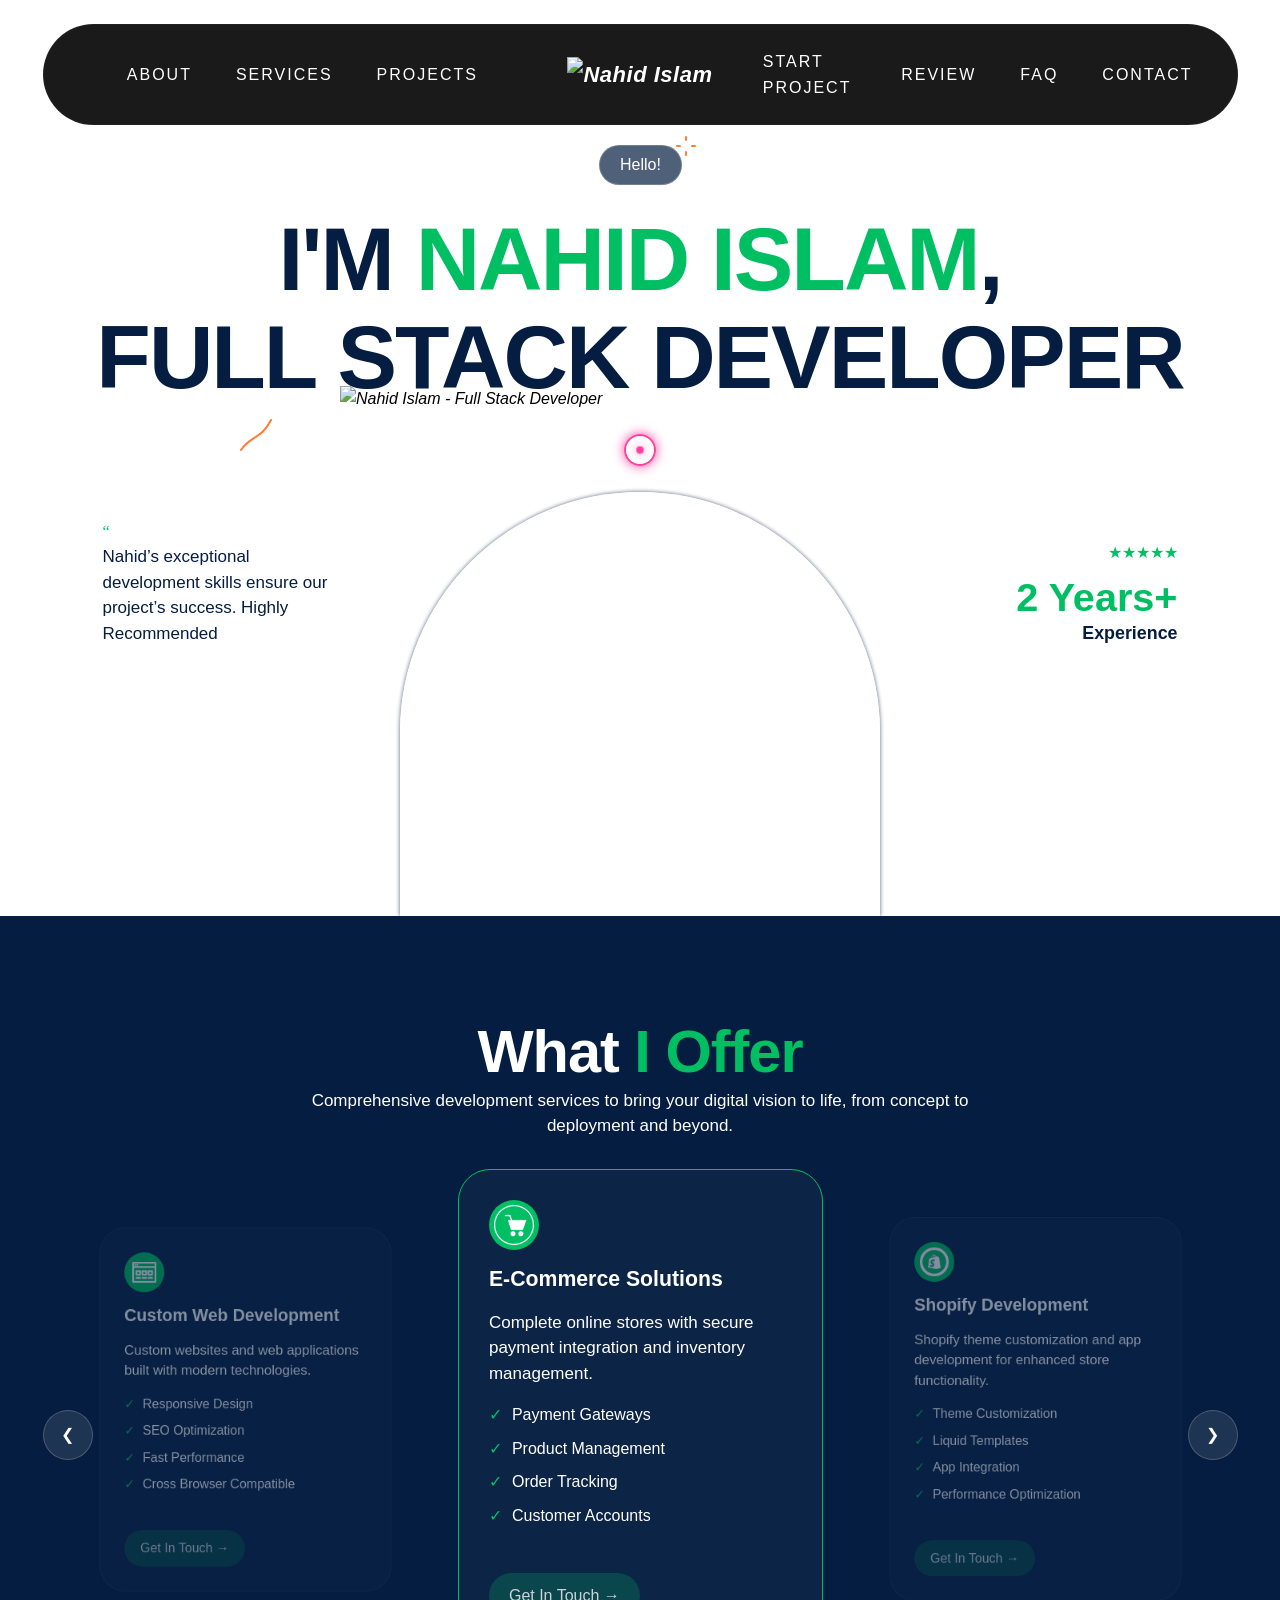
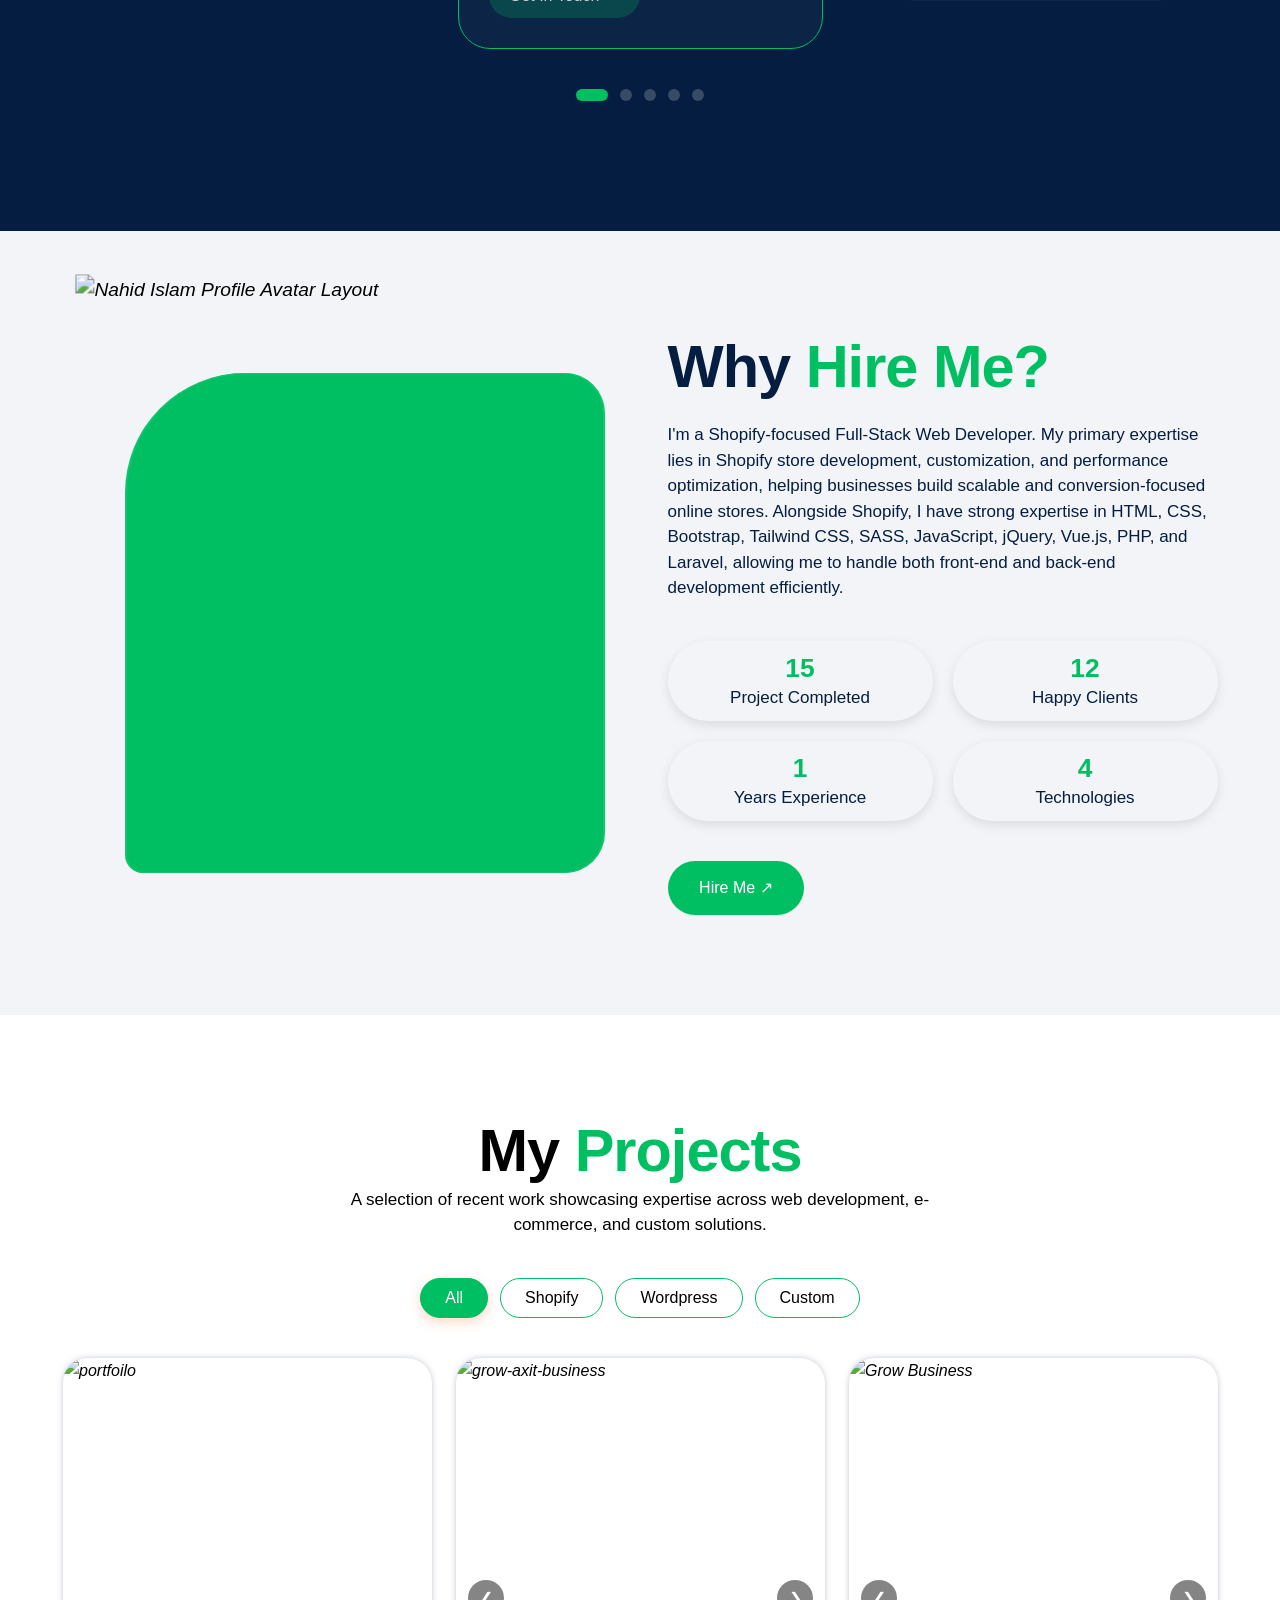
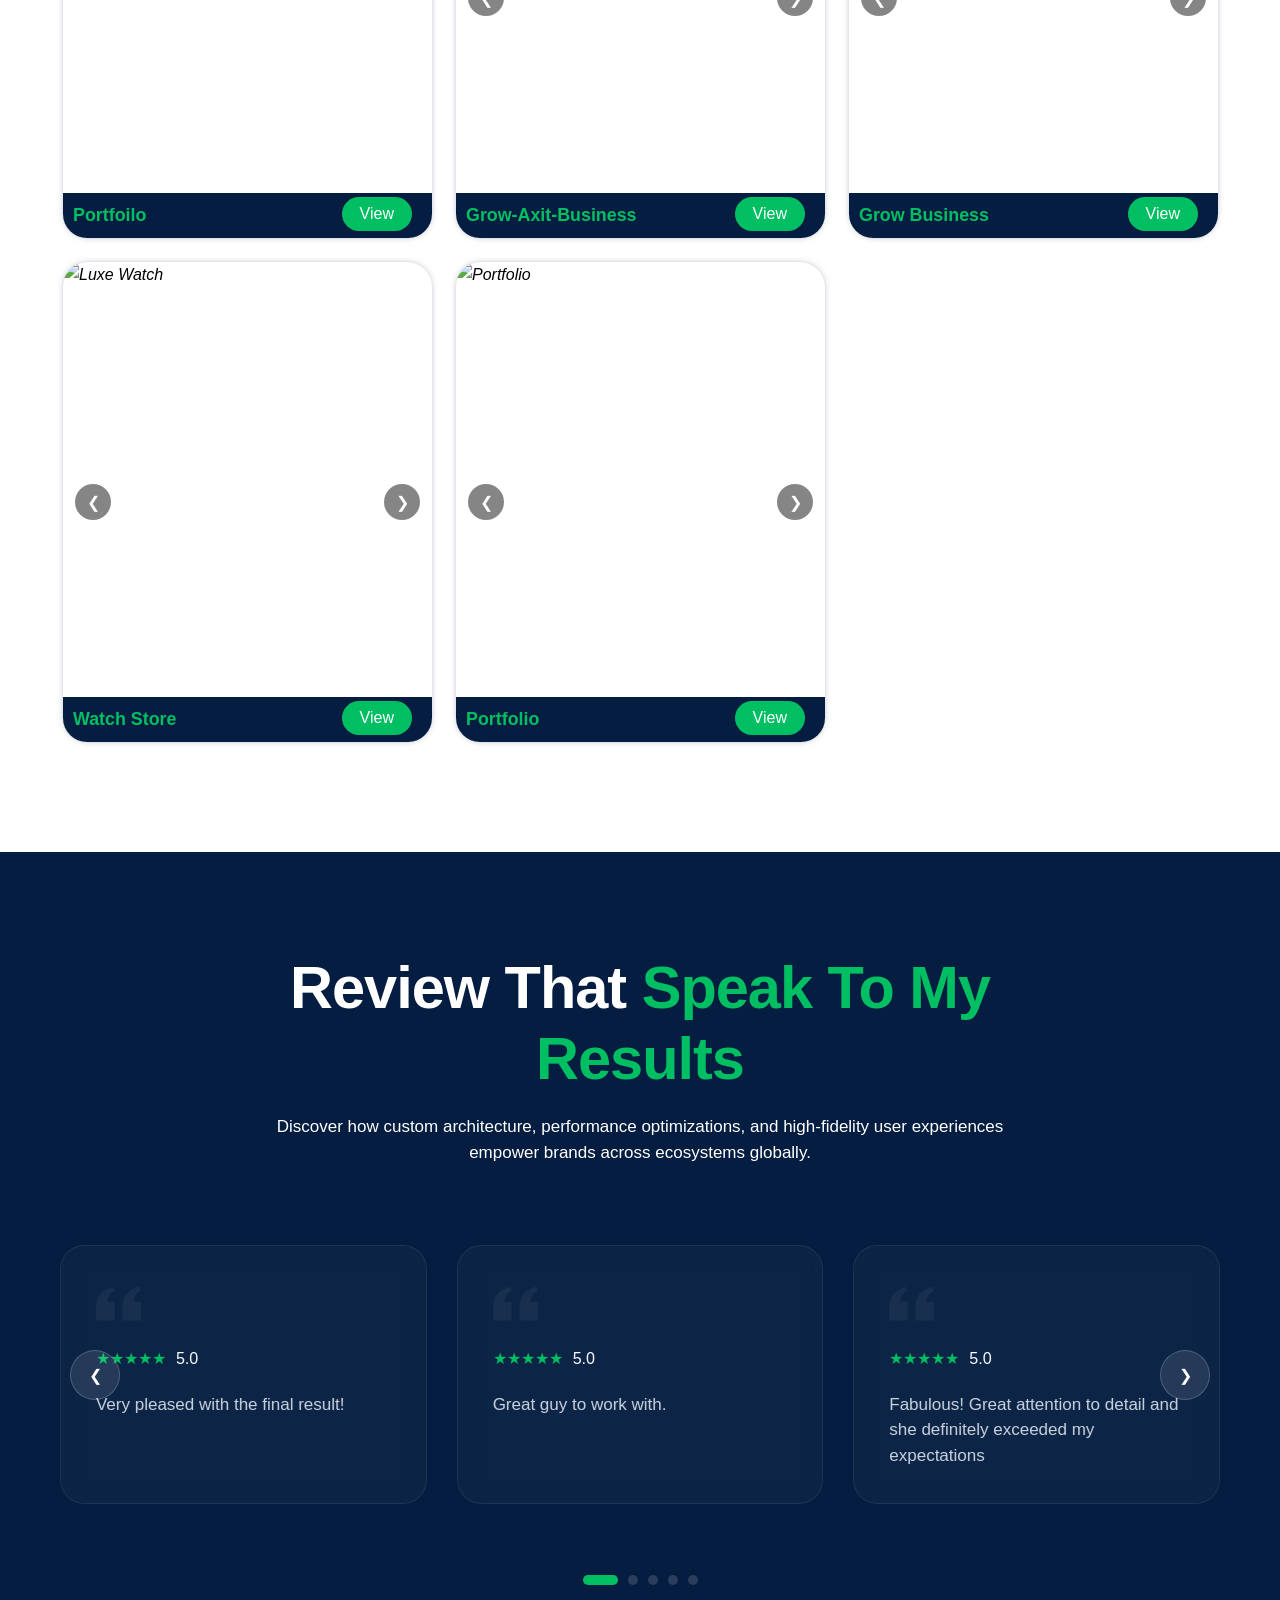
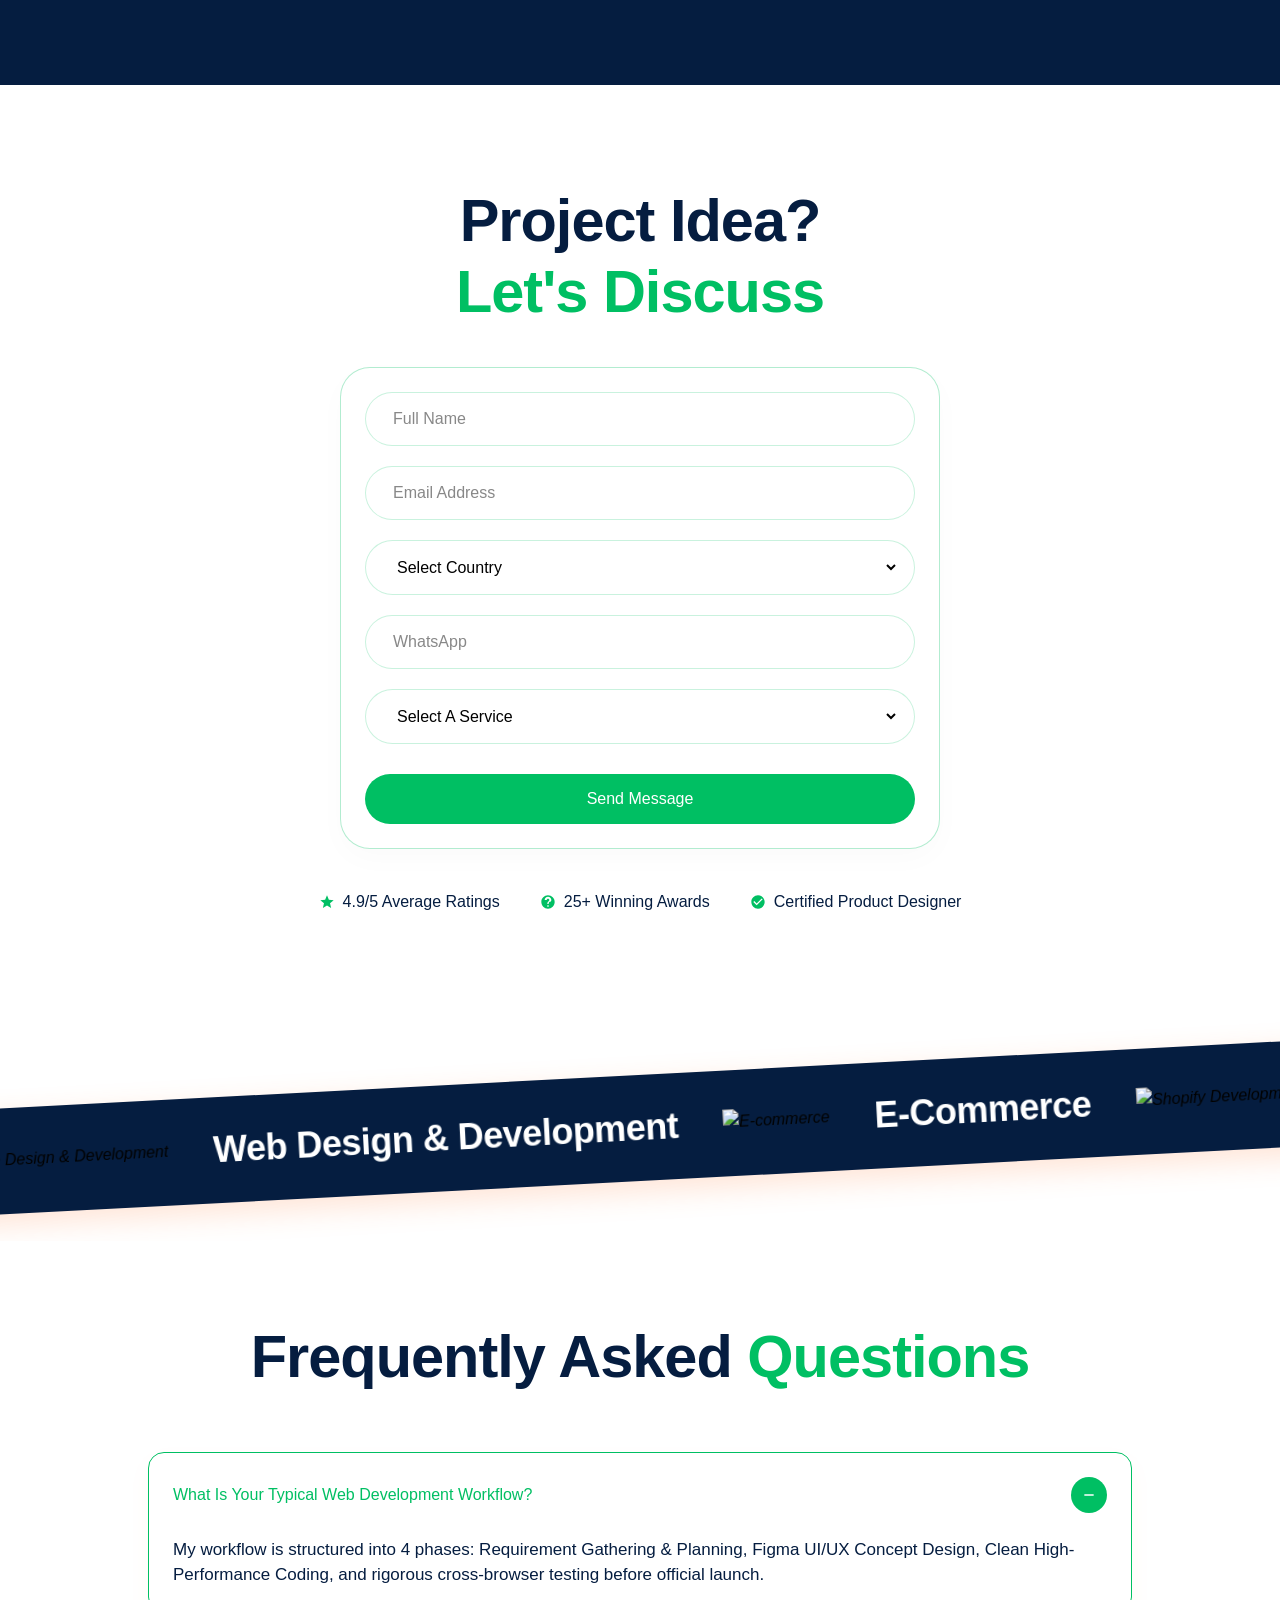
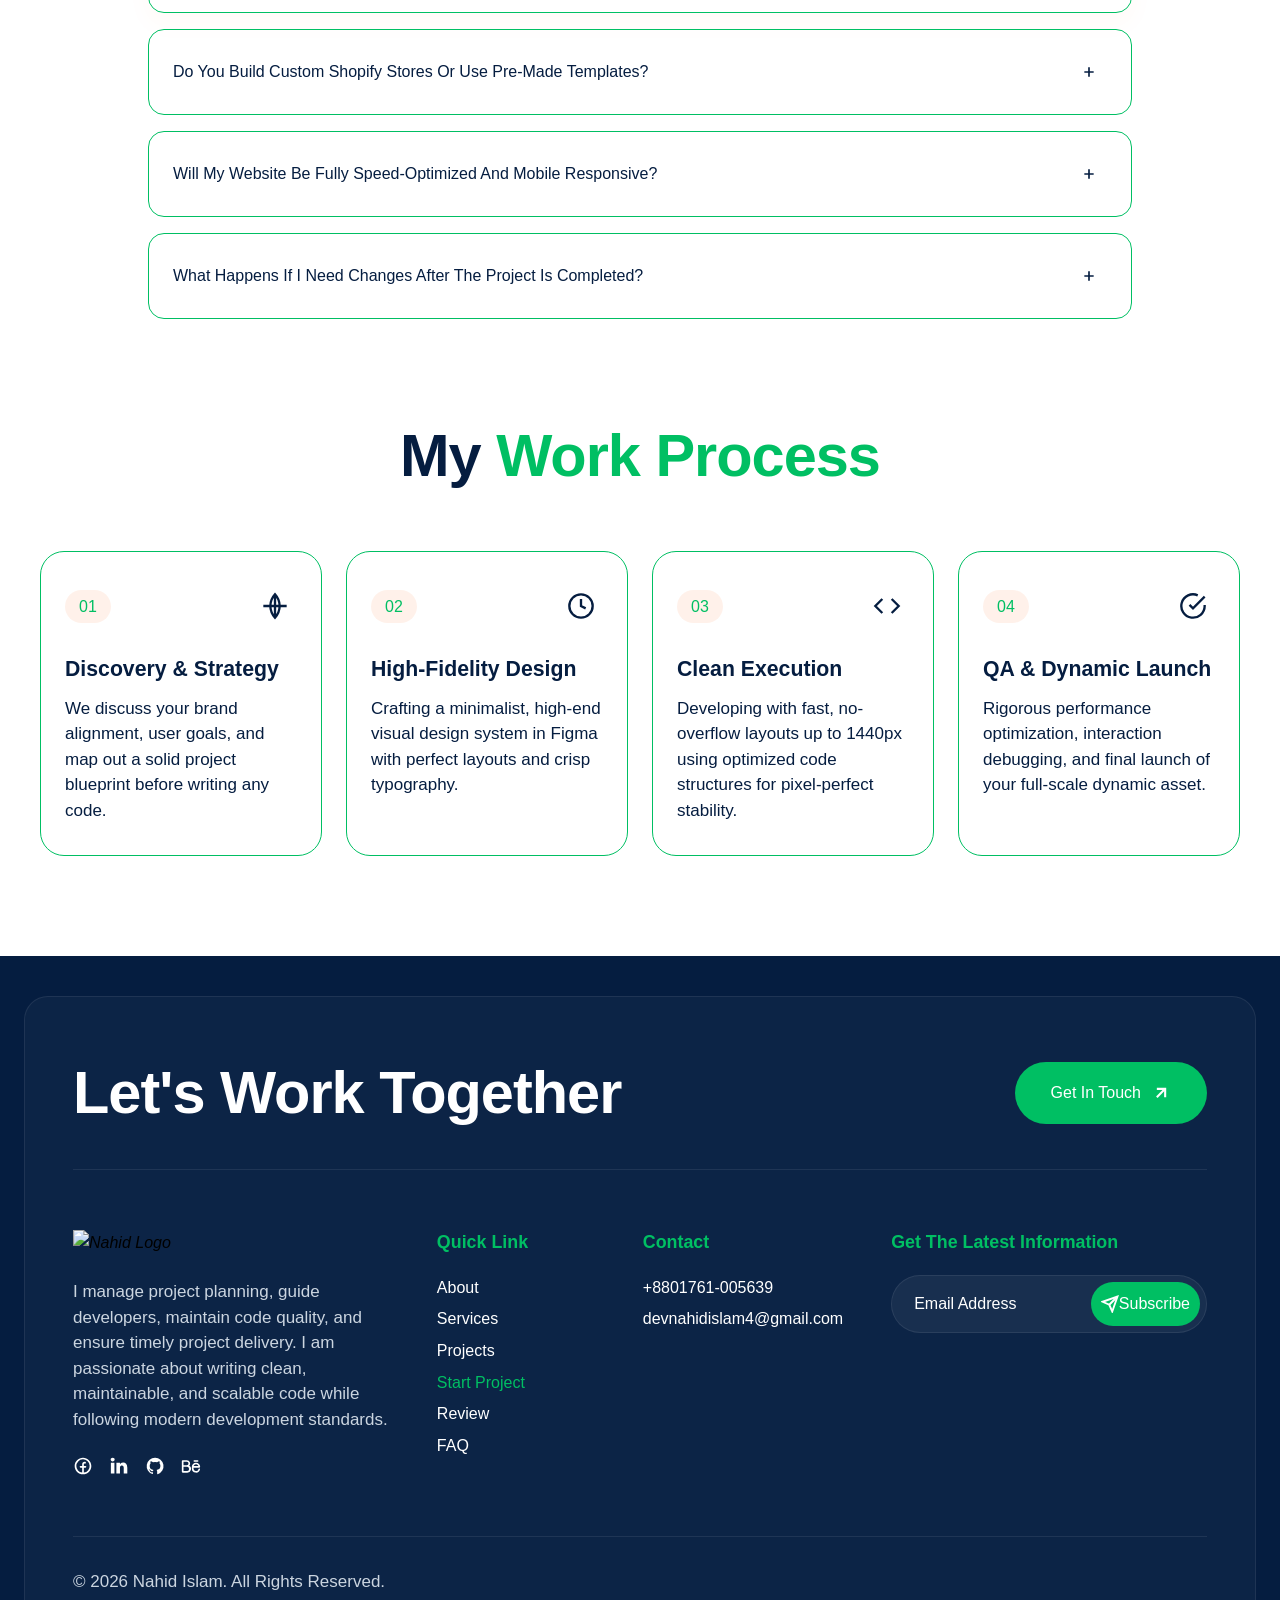
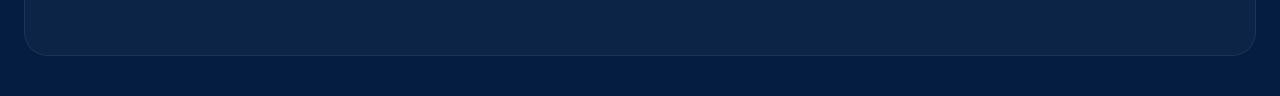
==== commit d0a7a8b9: "updated" ====
--- a/index.html
+++ b/index.html
@@ -4,7 +4,27 @@
 <head>
    <meta charset="UTF-8">
    <meta name="viewport" content="width=device-width, initial-scale=1.0">
-   <title>Nahid Islam - Full Stack Developer Portfolio</title>
+   <title>Nahid Islam | Full-Stack Developer & Shopify Expert</title>
+   <meta name="description"
+      content="Hi! I'm Nahid Islam, a Shopify-focused Full-Stack Web Developer. Specializing in high-performance eCommerce solutions, custom Laravel/Vue.js applications, and scalable web development.">
+   <meta name="author" content="Nahid Islam">
+   <meta name="robots" content="index, follow">
+
+   <!-- Open Graph / Facebook / LinkedIn -->
+   <meta property="og:type" content="website">
+   <meta property="og:url" content="https://mnahidislam39.github.io/devnahidislam">
+   <meta property="og:title" content="Nahid Islam | Full-Stack Developer & Shopify Expert">
+   <meta property="og:description"
+      content="Shopify-focused Full-Stack Web Developer and Team Leader. Expertise in Shopify, Vue.js, Laravel, WordPress, and high-converting eCommerce solutions. Let's grow your business!">
+   <meta property="og:image" content="assets/images/nahidislam.jpg">
+
+   <!-- Twitter -->
+   <meta property="twitter:card" content="summary_large_image">
+   <meta property="twitter:title" content="Nahid Islam | Full-Stack Developer & Shopify Expert">
+   <meta property="twitter:description"
+      content="Shopify-focused Full-Stack Web Developer and Team Leader. Expertise in Shopify, Vue.js, Laravel, WordPress, and high-converting eCommerce solutions.">
+   <meta property="twitter:image" content="assets/images/nahidislam.jpg">
+
    <link rel="preconnect" href="https://fonts.googleapis.com">
    <link rel="preconnect" href="https://fonts.gstatic.com" crossorigin>
    <link href="https://fonts.googleapis.com/css2?family=Plus+Jakarta+Sans:wght@400;500;600;700;800&display=swap"
@@ -13,9 +33,38 @@
 
    <link rel="stylesheet" href="assets/css/main.min.css">
    <link rel="icon" type="image/x-icon" href="assets/images/favicon.ico">
+   <script type="application/ld+json">
+      {
+      "@context": "https://schema.org",
+      "@type": "Person",
+      "name": "Nahid Islam",
+      "url": "https://mnahidislam39.github.io/devnahidislam",
+      "jobTitle": "Full-Stack Web Developer & Shopify Expert",
+      "worksFor": {
+         "@type": "Organization",
+         "name": "Freelance / Remote"
+      },
+      "sameAs": [
+         "https://github.com/mnahidislam39",
+         "https://www.linkedin.com/in/mnahidislam39",
+         "https://t.me/mnahidislam39",
+         "https://www.facebook.com/mnahidislam39"
+      ],
+      "knowsAbout": [
+         "Shopify Development",
+         "Full-Stack Web Development",
+         "Laravel",
+         "Vue.js",
+         "JavaScript",
+         "E-commerce Automation"
+      ],
+      "image": "https://mnahidislam39.github.io/devnahidislam/assets/images/nahidislam.webp",
+      "email": "mailto:your-email@gmail.com"
+      }
+</script>
 </head>
 
-<body>
+<body class="body">
 
    <div class="main-wrapper">
       <div class="main">
@@ -24,86 +73,87 @@
          <header id="mainHeader" class="main-header">
             <div class="header-container container">
 
-               <!-- 1. Left Navigation Menu (Dynamically Injected) -->
-               <nav class="nav-menu nav-left" id="nahidHeaderLeftMenu"></nav>
-
-               <!-- 2. Central Brand Logo (Dynamically Injected) -->
-               <div class="brand-logo" id="nahidHeaderLogo"></div>
-
-               <!-- 3. Right Navigation Menu (Dynamically Injected) -->
-               <nav class="nav-menu nav-right" id="nahidHeaderRightMenu"></nav>
-
-               <!-- 4. Mobile Toggle Hamburger Button -->
-               <button class="mobile-toggle" id="nahidMobileToggle" aria-label="Toggle Navigation">
-                  <span></span>
-                  <span></span>
-                  <span></span>
-               </button>
-
+               <div class="header">
+                  <!-- 1. Left Navigation Menu (Dynamically Injected) -->
+                  <nav class="nav-menu nav-left" id="nahidHeaderLeftMenu"></nav>
+
+                  <!-- 2. Central Brand Logo (Dynamically Injected) -->
+                  <div class="brand-logo" id="nahidHeaderLogo"></div>
+
+                  <!-- 3. Right Navigation Menu (Dynamically Injected) -->
+                  <nav class="nav-menu nav-right" id="nahidHeaderRightMenu"></nav>
+
+                  <!-- 4. Mobile Toggle Hamburger Button -->
+                  <button class="mobile-toggle" id="nahidMobileToggle" aria-label="Toggle Navigation">
+                     <span></span>
+                     <span></span>
+                     <span></span>
+                  </button>
+               </div>
             </div>
          </header>
 
          <section class="hero-section section sections" id="nahidHeroSection">
             <div class="hero-container container">
-
-               <div class="greeting-badge">
-                  <span id="heroBadgeText"></span>
-                  <div id="heroBadgeIcon"></div>
-               </div>
-
-               <h1 class="hero-heading" id="heroHeading"></h1>
-
-               <div class="hero-center-content">
-                  <div class="circle-bg"></div>
-
-                  <div class="hero-image-container" id="heroImageWrapper">
-                  </div>
-
-                  <div class="cta-glass-container">
-                     <a href="#" class="btn-portfolio" id="heroBtnPortfolio">
-                        <span class="btn-text"></span>
-                        <span class="arrow">↗</span>
-                     </a>
-                     <a href="#" class="btn-hire" id="heroBtnHire"></a>
-                  </div>
-               </div>
-
-               <div class="hero-left-widget">
-                  <span class="quote-icon">“</span>
-                  <p class="quote-text" id="heroQuoteText"></p>
-               </div>
-
-               <div class="hero-right-widget">
-                  <div class="rating-stars" id="heroRatingStars"></div>
-                  <h4 class="experience-years" id="heroExpYears"></h4>
-                  <h6 class="experience-text" id="heroExpLabel"></h6>
-               </div>
-
-               <div class="deco-line-left" id="heroDecoLine"></div>
-
-               <!-- Hire Me Modal Area -->
-               <div id="nahid-hire-modal" class="nahid-modal-overlay">
-                  <div class="nahid-modal-card">
-                     <button id="nahid-modal-close" class="nahid-modal-close-btn">&times;</button>
-                     <h3 class="modal-title">Let's Work Together!</h3>
-                     <p class="modal-desc">Choose how you would like to connect with me:</p>
-
-                     <div class="modal-action-wrapper">
-                        <!-- Option 1: WhatsApp -->
-                        <a href="https://wa.me/01761005639" target="_blank" class="modal-btn btn-whatsapp">
-                           <i class="fab fa-whatsapp"></i> Chat On WhatsApp
-                           <span>For quick & instant replies</span>
+               <div class="hero">
+                  <div class="greeting-badge">
+                     <span id="heroBadgeText"></span>
+                     <div id="heroBadgeIcon"></div>
+                  </div>
+
+                  <h1 class="hero-heading" id="heroHeading"></h1>
+
+                  <div class="hero-center-content">
+                     <div class="circle-bg"></div>
+
+                     <div class="hero-image-container" id="heroImageWrapper">
+                     </div>
+
+                     <div class="cta-glass-container">
+                        <a href="#" class="btn-portfolio" id="heroBtnPortfolio">
+                           <span class="btn-text"></span>
+                           <span class="arrow">↗</span>
                         </a>
-
-                        <!-- Option 2: Scroll to Form -->
-                        <button id="nahid-modal-form-trigger" class="modal-btn btn-form-scroll">
-                           <i class="far fa-edit"></i> Fill Project Form
-                           <span>Share project details first</span>
-                        </button>
-                     </div>
-                  </div>
-               </div>
-
+                        <a href="#" class="btn-hire" id="heroBtnHire"></a>
+                     </div>
+                  </div>
+
+                  <div class="hero-left-widget">
+                     <span class="quote-icon">“</span>
+                     <p class="quote-text" id="heroQuoteText"></p>
+                  </div>
+
+                  <div class="hero-right-widget">
+                     <div class="rating-stars" id="heroRatingStars"></div>
+                     <h3 class="experience-years" id="heroExpYears"></h3>
+                     <h6 class="experience-text" id="heroExpLabel"></h6>
+                  </div>
+
+                  <div class="deco-line-left" id="heroDecoLine"></div>
+
+                  <!-- Hire Me Modal Area -->
+                  <div id="nahid-hire-modal" class="nahid-modal-overlay">
+                     <div class="nahid-modal-card">
+                        <button id="nahid-modal-close" class="nahid-modal-close-btn">&times;</button>
+                        <h4 class="modal-title">Let's Work Together!</h4>
+                        <p class="modal-desc">Choose how you would like to connect with me:</p>
+
+                        <div class="modal-action-wrapper">
+                           <!-- Option 1: WhatsApp -->
+                           <a href="https://wa.me/01761005639" target="_blank" class="modal-btn btn-whatsapp">
+                              <i class="fab fa-whatsapp"></i> Chat On WhatsApp
+                              <span>For quick & instant replies</span>
+                           </a>
+
+                           <!-- Option 2: Scroll to Form -->
+                           <button id="nahid-modal-form-trigger" class="modal-btn btn-form-scroll">
+                              <i class="far fa-edit"></i> Fill Project Form
+                              <span>Share project details first</span>
+                           </button>
+                        </div>
+                     </div>
+                  </div>
+               </div>
             </div>
          </section>
 
@@ -228,106 +278,127 @@
          </section>
          -->
          <!-- Hire Section -->
+
          <section id="why-hire-me" class="nahid-hire-section sections">
             <div class="nahid-hire-container container">
-
-               <div class="nahid-hire-media-wrapper">
-                  <div class="nahid-asymmetric-bg-card"></div>
-                  <img src="" id="nahid-hire-avatar-target" class="nahid-hire-avatar"
-                     alt="Nahid Islam Profile Avatar Layout">
-               </div>
-
-               <div class="nahid-hire-content-wrapper">
-                  <h2 class="nahid-hire-main-title" id="nahid-hire-title-target">
-                  </h2>
-                  <p class="nahid-hire-description" id="nahid-hire-desc-target">
-                  </p>
-
-                  <div class="nahid-stats-grid-track" id="nahid-stats-injector-track">
-                  </div>
-
-                  <div class="nahid-hire-action-box">
-                     <a href="#" id="nahid-hire-btn-target" class="nahid-btn-pill-outline btn btn-primary"></a>
-                  </div>
-               </div>
-               <!-- Hire Me Modal Area -->
-               <div id="nahid-hire-modal" class="nahid-modal-overlay">
-                  <div class="nahid-modal-card">
-                     <!-- Close Button -->
-                     <button id="nahid-modal-close" class="nahid-modal-close-btn">&times;</button>
-
-                     <h3 class="modal-title">Let's Work Together!</h3>
-                     <p class="modal-desc">Choose how you would like to connect with me:</p>
-
-                     <div class="modal-action-wrapper">
-                        <!-- Option 1: WhatsApp Chat -->
-                        <a href="https://wa.me/01761005639" target="_blank" class="modal-btn btn-whatsapp">
-                           <i class="fab fa-whatsapp"></i> Chat On WhatsApp
-                           <span>For quick & instant replies</span>
-                        </a>
-
-                        <!-- Option 2: Scroll to Project Form -->
-                        <button id="nahid-modal-form-trigger" class="modal-btn btn-form-scroll">
-                           <i class="far fa-edit"></i> Fill Project Form
-                           <span>Share project details first</span>
-                        </button>
-                     </div>
-                  </div>
-               </div>
-
-            </div>
-
-            <template id="nahid-stat-node-template">
-               <div class="nahid-stat-card-item">
-                  <div class="card-item-content">
-                     <h3 class="stat-counter-number"></h3>
-                     <p class="stat-counter-label"></p>
-                  </div>
-               </div>
-            </template>
+               <div class="hire-me">
+                  <div class="nahid-hire-media-wrapper">
+                     <div class="nahid-asymmetric-bg-card"></div>
+                     <img src="" id="nahid-hire-avatar-target" class="nahid-hire-avatar"
+                        alt="Nahid Islam Profile Avatar Layout">
+                  </div>
+
+                  <div class="nahid-hire-content-wrapper">
+                     <h2 class="nahid-hire-main-title" id="nahid-hire-title-target">
+                     </h2>
+                     <p class="nahid-hire-description" id="nahid-hire-desc-target">
+                     </p>
+
+                     <div class="nahid-stats-grid-track" id="nahid-stats-injector-track">
+                     </div>
+
+                     <div class="nahid-hire-action-box">
+                        <a href="#" id="nahid-hire-btn-target" class="nahid-btn-pill-outline btn btn-primary"></a>
+                     </div>
+                  </div>
+                  <!-- Hire Me Modal Area -->
+                  <div id="nahid-hire-modal" class="nahid-modal-overlay">
+                     <div class="nahid-modal-card">
+                        <!-- Close Button -->
+                        <button id="nahid-modal-close" class="nahid-modal-close-btn">&times;</button>
+
+                        <h3 class="modal-title">Let's Work Together!</h3>
+                        <p class="modal-desc">Choose how you would like to connect with me:</p>
+
+                        <div class="modal-action-wrapper">
+                           <!-- Option 1: WhatsApp Chat -->
+                           <a href="https://wa.me/01761005639" target="_blank" class="modal-btn btn-whatsapp">
+                              <i class="fab fa-whatsapp"></i> Chat On WhatsApp
+                              <span>For quick & instant replies</span>
+                           </a>
+
+                           <!-- Option 2: Scroll to Project Form -->
+                           <button id="nahid-modal-form-trigger" class="modal-btn btn-form-scroll">
+                              <i class="far fa-edit"></i> Fill Project Form
+                              <span>Share project details first</span>
+                           </button>
+                        </div>
+                     </div>
+                  </div>
+               </div>
+               <template id="nahid-stat-node-template">
+                  <div class="nahid-stat-card-item">
+                     <div class="card-item-content">
+                        <h4 class="stat-counter-number"></h4>
+                        <p class="stat-counter-label"></p>
+                     </div>
+                  </div>
+               </template>
+            </div>
          </section>
 
          <!-- Portfolio Section -->
          <section id="nahidPortfolioSection" class="portfolio-section sections">
             <div class="portfolio-container container">
-
                <div class="portfolio">
                   <div class="portfolio-header">
                      <h2 class="portfolio-title" id="portfolioMainTitle"> <span id="portfolioSubTitle"></span></h2>
                      <p class="portfolio-description" id="portfolioDescription"></p>
                   </div>
 
-                  <!-- স্লাইডার এরিয়া -->
-                  <div class="slider-wrapper">
-                     <div class="slider-track" id="portfolioSlider"></div>
-                  </div>
+                  <!-- ডাইনামিক ক্যাটাগরি ট্যাব কন্টেইনার (ট্যাবগুলো এখানে অটো জেনারেট হবে) -->
+                  <div class="portfolio-tabs-container" id="nahidPortfolioTabs"></div>
+
+                  <!-- গ্রিড এরিয়া (স্লাইডার ট্র্যাকের জায়গায় গ্রিড হিসেবে কাজ করবে) -->
+                  <div class="slider-track" id="portfolioSlider"></div>
+
                   <!-- টেমপ্লেট (এটি এইচটিএমএল ফাইলেই থাকবে) -->
                   <template id="portfolioSlideTemplate">
                      <div class="portfolio-slide">
                         <div class="slide-card">
-                           <img class="card-img" src="" alt="">
-                           <div class="watermark-text"></div>
+                           <img class="card-img" src="" alt="" loading="lazy">
+                           <div class="watermarks">
+                              <h6 class="watermark-text"></h6>
+                           </div>
                            <button class="card-action-btn" type="button">View</button>
 
                            <div class="slide-expanded-details">
-                              <h3 class="project-title-area">
+                              <h4 class="project-title-area">
                                  <span class="project-title"></span>
-                              </h3>
+                              </h4>
                               <p class="project-desc-area"></p>
-                              <div class="tags-container"></div>
+                              <div class="tags-container">
+                                 <h6 class="tags-title"> </h6>
+                                 <ul class="tags-ul">
+                                    <li class="tags-li"></li>
+                                 </ul>
+                              </div>
+                              <div class="fetures">
+                                 <div class="future-title">
+                                    <h6 class="future-title-text"></h6>
+                                 </div>
+                                 <ul class="tags-futures">
+                                    <li class="tags-future-li">
+                                       <span>
+
+                                       </span>
+                                    </li>
+
+                                 </ul>
+                              </div>
                            </div>
                         </div>
                      </div>
                   </template>
 
-                  <!-- পেজিনেশন -->
-                  <div class="slider-pagination" id="sliderPagination"></div>
-
-                  <!-- ন্যাভ বাটনস -->
-                  <button class="nahid-portfolio-prev"> ❮ </button>
-                  <button class="nahid-portfolio-next"> ❯ </button>
-               </div>
-
+                  <!-- Show More / Show Less Button Container -->
+                  <div class="portfolio-action-container" id="nahidPortfolioAction"
+                     style="display: none; text-align: center; margin-top: 30px;">
+                     <button class="portfolio-show-more-btn" id="nahidToggleBtn" type="button"
+                        style="padding: 10px 24px; cursor: pointer;">Show More</button>
+                  </div>
+
+               </div>
             </div>
          </section>
 
@@ -335,48 +406,51 @@
          <section id="nahidTestimonialsSection" class="testimonial-section sections">
             <div class="testimonial-container container">
 
-               <!-- Section Title Area (Totally Empty Skeleton) -->
-               <div class="testimonial-header">
-                  <h2 class="testimonial-title" id="nahidTestimonialTitle"></h2>
-                  <p class="testimonial-subtitle" id="nahidTestimonialSubtitle"></p>
-               </div>
-
-               <!-- Slider Mask Container -->
-               <div class="testimonial-slider-wrapper">
-                  <div class="testimonial-slider-track" id="testimonialSlider">
-
-                     <!-- 🎯 HTML Template with pure semantic classes & no hardcoded text -->
-                     <div class="testimonial-slide" id="nahidCardTemplate" style="display: none;">
-                        <div class="review-glass-card">
-                           <div class="card-header">
-                              <div class="user-info">
-                                 <img class="client-avatar" src="" alt="">
-                                 <div class="meta">
-                                    <h4 class="client-name"></h4>
-                                    <span class="client-role"></span>
+               <div class="testimonial">
+                  <!-- Section Title Area (Totally Empty Skeleton) -->
+                  <div class="testimonial-header">
+                     <h2 class="testimonial-title" id="nahidTestimonialTitle"></h2>
+                     <p class="testimonial-subtitle" id="nahidTestimonialSubtitle"></p>
+                  </div>
+
+                  <!-- Slider Mask Container -->
+                  <div class="testimonial-slider-wrapper">
+                     <div class="testimonial-slider-track" id="testimonialSlider">
+
+                        <!-- 🎯 HTML Template with pure semantic classes & no hardcoded text -->
+                        <div class="testimonial-slide" id="nahidCardTemplate" style="display: none;">
+                           <div class="review-glass-card">
+                              <div class="card-header">
+                                 <div class="user-info">
+                                    <img class="client-avatar" src="" alt="">
+                                    <div class="meta">
+                                       <h4 class="client-name"></h4>
+                                       <span class="client-role"></span>
+                                    </div>
+                                 </div>
+                                 <div class="quote-icon">
+                                    <svg viewBox="0 0 24 24" fill="currentColor">
+                                       <path
+                                          d="M14.017 21v-7.391c0-5.704 3.731-9.57 8.983-10.609l.995 2.151c-2.432.917-3.995 3.638-3.995 5.849h4v10h-9.983zm-14.017 0v-7.391c0-5.704 3.748-9.57 9-10.609l.996 2.151c-2.433.917-3.996 3.638-3.996 5.849h3.983v10h-9.983z" />
+                                    </svg>
                                  </div>
                               </div>
-                              <div class="quote-icon">
-                                 <svg viewBox="0 0 24 24" fill="currentColor">
-                                    <path
-                                       d="M14.017 21v-7.391c0-5.704 3.731-9.57 8.983-10.609l.995 2.151c-2.432.917-3.995 3.638-3.995 5.849h4v10h-9.983zm-14.017 0v-7.391c0-5.704 3.748-9.57 9-10.609l.996 2.151c-2.433.917-3.996 3.638-3.996 5.849h3.983v10h-9.983z" />
-                                 </svg>
+                              <div class="rating-row">
+                                 <div class="stars"></div>
+                                 <span class="rating-number"></span>
                               </div>
-                           </div>
-                           <div class="rating-row">
-                              <div class="stars"></div>
-                              <span class="rating-number"></span>
-                           </div>
-                           <p class="review-text"></p>
-                        </div>
-                     </div>
-
-                  </div>
-               </div>
-
-               <!-- Slider Pagination Dots -->
-               <div class="testimonial-pagination" id="testimonialPagination"></div>
-
+                              <p class="review-text"></p>
+                           </div>
+                        </div>
+
+                     </div>
+                     <button class="testimonial-arrow prev" id="testimonialPrev">❮</button>
+                     <button class="testimonial-arrow next" id="testimonialNext">❯</button>
+                  </div>
+
+                  <!-- Slider Pagination Dots -->
+                  <div class="testimonial-pagination" id="testimonialPagination"></div>
+               </div>
             </div>
          </section>
 
@@ -384,54 +458,56 @@
          <section id="nahidContactSection" class="cta-contact-section container sections">
             <div class="cta-container container">
 
-               <!-- Dynamic Heading Area -->
-               <h2 class="cta-heading" id="nahidCtaHeading"></h2>
-
-               <!-- Dynamic Full Form Area -->
-               <div class="cta-form-wrapper">
-                  <form class="cta-form" id="nahidCtaForm" novalidate>
-                     <div class="input-wrap">
-                        <div class="input-group">
-                           <input type="text" class="cta-input" name="fullname" placeholder="Full Name" required>
-                        </div>
-                        <h6 class="error-message" id="error-fullname"></span>
-                     </div>
-
-                     <div class="input-wrap">
-                        <div class="input-group">
-                           <input type="email" class="cta-input" name="email" placeholder="Email Address" required>
-                        </div>
-                        <h6 class="error-message" id="error-email"></h6>
-                     </div>
-                     <div class="input-wrap">
-                        <div class="input-group">
-                           <select name="country" id="dynamicCountrySelect" class="cta-input" required>
-                           </select>
-                        </div>
-                        <h6 class="error-message" id="error-country"></h6>
-                     </div>
-                     <div class="input-wrap">
-                        <div class="input-group">
-                           <input type="number" class="cta-input" name="whatsapp" placeholder="WhatsApp" required>
-                        </div>
-                        <h6 class="error-message" id="error-whatsapp"></h6>
-                     </div>
-
-                     <div class="input-wrap">
-                        <div class="input-group">
-                           <select name="service" id="serviceSelect" class="cta-input" required>
-                              <option value="">Select a service</option>
-                           </select>
-                        </div>
-                        <h6 class="error-message" id="error-service"></h6>
-                     </div>
-
-                     <button type="submit" class="cta-submit-btn" id="nahidCtaSubmitBtn">Send Message</button>
-                  </form>
-               </div>
-
-               <!-- Dynamic Trust Badges -->
-               <div class="cta-badges-row" id="nahidCtaBadgesRow"></div>
+               <div class="cta">
+                  <!-- Dynamic Heading Area -->
+                  <h2 class="cta-heading" id="nahidCtaHeading"></h2>
+
+                  <!-- Dynamic Full Form Area -->
+                  <div class="cta-form-wrapper">
+                     <form class="cta-form" id="nahidCtaForm" novalidate>
+                        <div class="input-wrap">
+                           <div class="input-group">
+                              <input type="text" class="cta-input" name="fullname" placeholder="Full Name" required>
+                           </div>
+                           <h6 class="error-message" id="error-fullname"></span>
+                        </div>
+
+                        <div class="input-wrap">
+                           <div class="input-group">
+                              <input type="email" class="cta-input" name="email" placeholder="Email Address" required>
+                           </div>
+                           <h6 class="error-message" id="error-email"></h6>
+                        </div>
+                        <div class="input-wrap">
+                           <div class="input-group">
+                              <select name="country" id="dynamicCountrySelect" class="cta-input" required>
+                              </select>
+                           </div>
+                           <h6 class="error-message" id="error-country"></h6>
+                        </div>
+                        <div class="input-wrap">
+                           <div class="input-group">
+                              <input type="number" class="cta-input" name="whatsapp" placeholder="WhatsApp" required>
+                           </div>
+                           <h6 class="error-message" id="error-whatsapp"></h6>
+                        </div>
+
+                        <div class="input-wrap">
+                           <div class="input-group">
+                              <select name="service" id="serviceSelect" class="cta-input" required>
+                                 <option value="">Select a service</option>
+                              </select>
+                           </div>
+                           <h6 class="error-message" id="error-service"></h6>
+                        </div>
+
+                        <button type="submit" class="cta-submit-btn" id="nahidCtaSubmitBtn">Send Message</button>
+                     </form>
+                  </div>
+
+                  <!-- Dynamic Trust Badges -->
+                  <div class="cta-badges-row" id="nahidCtaBadgesRow"></div>
+               </div>
             </div>
          </section>
 
@@ -487,20 +563,22 @@
             </div>
          </section>
          -->
+
          <!-- Dynamic FAQ Section -->
          <section id="nahidFaqSection" class="nahid-faq-section container sections">
             <div class="faq-container container">
 
-               <!-- Section Header -->
-               <div class="faq-header">
-                  <h2 class="faq-title" id="nahidFaqTitle"></h2>
-               </div>
-
-               <!-- FAQ Accordion Wrapper -->
-               <div class="faq-accordion-list" id="nahidFaqList">
-                  <!-- Accordion items will be injected here dynamically -->
-               </div>
-
+               <div class="faq">
+                  <!-- Section Header -->
+                  <div class="faq-header">
+                     <h2 class="faq-title" id="nahidFaqTitle"></h2>
+                  </div>
+
+                  <!-- FAQ Accordion Wrapper -->
+                  <div class="faq-accordion-list" id="nahidFaqList">
+                     <!-- Accordion items will be injected here dynamically -->
+                  </div>
+               </div>
             </div>
          </section>
 
@@ -524,7 +602,7 @@
                            <!-- Icon Dynamic Injection Line -->
                         </div>
                      </div>
-                     <h3 class="workflow-step-title"></h3>
+                     <h5 class="workflow-step-title"></h5>
                      <p class="workflow-step-desc"></p>
                   </div>
 
--- a/assets/css/main.min.css
+++ b/assets/css/main.min.css
@@ -1 +1 @@
-*,*::before,*::after{margin:0;padding:0;box-sizing:border-box;scroll-behavior:smooth}html{scroll-behavior:smooth;height:100%;-webkit-text-size-adjust:100%}body{font-family:"Poppins",sans-serif;font-size:16px;font-weight:400;line-height:1.6;background:#fff;font-style:normal;color:var(--text-color);text-rendering:optimizeLegibility;-webkit-font-smoothing:antialiased;-moz-osx-font-smoothing:grayscale;overflow-x:hidden;scroll-behavior:smooth}:root{--primary-color: #00bf63;--secondary-color: #051d40;--transparent: #ffffff02;--text-light: #ffffff;--text-dark: #051d40;--light-bg: #f2f4f7;--dark-bg: #051d40;--text-muted: #ffffff;--transition-smooth: all 0.3s cubic-bezier(0.4, 0, 0.2, 1);--transition-header: all 0.4s cubic-bezier(0.4, 0, 0.2, 1)}a{text-decoration:none;text-transform:capitalize;color:inherit;display:inline-block;transition:all .3s ease}ul,ol{list-style:none;padding:0;margin:0}img,picture,svg,video,canvas{max-width:100%;height:auto;display:block;font-style:italic}input,textarea,select,button{outline:0;border:none;font-family:inherit;font-size:inherit;background:rgba(0,0,0,0);text-transform:capitalize}textarea{resize:vertical}table{border-collapse:collapse;border-spacing:0;width:100%}button,[button],[role=button]{cursor:pointer}:focus-visible{outline:2px solid var(--primary-color);outline-offset:3px}@media(prefers-reduced-motion: reduce){html{scroll-behavior:auto}*,*::before,*::after{animation-duration:.01ms !important;animation-iteration-count:1 !important;transition-duration:.01ms !important;scroll-behavior:auto !important}}::-moz-selection{background-color:var(--primary-color);color:var(--white)}::selection{background-color:var(--primary-color);color:var(--white)}h1,h2,h3,h4,h5,h6{text-transform:capitalize}.sections{padding:100px 20px}@media(max-width: 767.99px){.sections{padding:60px 0}}.section-title{padding:10px 0}h1{font-size:56px;line-height:1.2;font-weight:700;font-family:"Poppins",sans-serif}@media(max-width: 768px){h1{font-size:36px}}h2{font-size:48px;line-height:1.2;font-weight:600;font-family:"Poppins",sans-serif}@media(max-width: 768px){h2{font-size:32px}}h3{font-size:40px;line-height:1.3;font-weight:500;font-family:"Poppins",sans-serif}@media(max-width: 768px){h3{font-size:28px}}h4{font-size:32px;line-height:1.3;font-weight:500;font-family:"Poppins",sans-serif}@media(max-width: 768px){h4{font-size:24px}}h5{font-size:24px;line-height:1.4;font-weight:400;font-family:"Poppins",sans-serif}@media(max-width: 768px){h5{font-size:20px}}h6{font-size:20px;line-height:1.4;font-weight:400;font-family:"Poppins",sans-serif}@media(max-width: 768px){h6{font-size:18px}}p{font-size:16px;line-height:1.6;font-weight:400;font-family:"Poppins",sans-serif}@media(max-width: 768px){p{font-size:16px}}.d-block{display:block}.d-inline-block{display:inline-block}.d-flex{display:flex}.d-grid{display:grid}.d-none{display:none}.justify-center{justify-content:center}.justify-between{justify-content:space-between}.justify-around{justify-content:space-around}.justify-start{justify-content:flex-start}.justify-end{justify-content:flex-end}.align-center{align-items:center}.align-start{align-items:flex-start}.align-end{align-items:flex-end}.pos-relative{position:relative}.pos-absolute{position:absolute}.text-start{text-align:start}.text-center{text-align:center}.text-end{text-align:end}.text-lowercase{text-transform:lowercase}.text-capitalize{text-transform:capitalize}.text-uppercase{text-transform:uppercase}.none{text-decoration:none}.underline{text-decoration:underline}.container{width:100%;max-width:1440px;margin:0 auto;padding:0 15px}.row{display:flex;flex-wrap:wrap;margin:0 -15px}[class*=col-]{width:100%;padding-right:15px;padding-left:15px;flex:0 0 auto}html{font-size:14px}.col-xs-1{width:8.3333333333%;padding:0 15px}.col-xs-2{width:16.6666666667%;padding:0 15px}.col-xs-3{width:25%;padding:0 15px}.col-xs-4{width:33.3333333333%;padding:0 15px}.col-xs-5{width:41.6666666667%;padding:0 15px}.col-xs-6{width:50%;padding:0 15px}.col-xs-7{width:58.3333333333%;padding:0 15px}.col-xs-8{width:66.6666666667%;padding:0 15px}.col-xs-9{width:75%;padding:0 15px}.col-xs-10{width:83.3333333333%;padding:0 15px}.col-xs-11{width:91.6666666667%;padding:0 15px}.col-xs-12{width:100%;padding:0 15px}@media(min-width: 576px){.container{max-width:571px}html{font-size:15px}.col-sm-1{width:8.3333333333%;padding:0 15px}.col-sm-2{width:16.6666666667%;padding:0 15px}.col-sm-3{width:25%;padding:0 15px}.col-sm-4{width:33.3333333333%;padding:0 15px}.col-sm-5{width:41.6666666667%;padding:0 15px}.col-sm-6{width:50%;padding:0 15px}.col-sm-7{width:58.3333333333%;padding:0 15px}.col-sm-8{width:66.6666666667%;padding:0 15px}.col-sm-9{width:75%;padding:0 15px}.col-sm-10{width:83.3333333333%;padding:0 15px}.col-sm-11{width:91.6666666667%;padding:0 15px}.col-sm-12{width:100%;padding:0 15px}}@media(min-width: 768px){.container{max-width:763px}html{font-size:16px}.col-md-1{width:8.3333333333%;padding:0 15px}.col-md-2{width:16.6666666667%;padding:0 15px}.col-md-3{width:25%;padding:0 15px}.col-md-4{width:33.3333333333%;padding:0 15px}.col-md-5{width:41.6666666667%;padding:0 15px}.col-md-6{width:50%;padding:0 15px}.col-md-7{width:58.3333333333%;padding:0 15px}.col-md-8{width:66.6666666667%;padding:0 15px}.col-md-9{width:75%;padding:0 15px}.col-md-10{width:83.3333333333%;padding:0 15px}.col-md-11{width:91.6666666667%;padding:0 15px}.col-md-12{width:100%;padding:0 15px}}@media(min-width: 992px){.container{max-width:987px}html{font-size:16px}.col-lg-1{width:8.3333333333%;padding:0 15px}.col-lg-2{width:16.6666666667%;padding:0 15px}.col-lg-3{width:25%;padding:0 15px}.col-lg-4{width:33.3333333333%;padding:0 15px}.col-lg-5{width:41.6666666667%;padding:0 15px}.col-lg-6{width:50%;padding:0 15px}.col-lg-7{width:58.3333333333%;padding:0 15px}.col-lg-8{width:66.6666666667%;padding:0 15px}.col-lg-9{width:75%;padding:0 15px}.col-lg-10{width:83.3333333333%;padding:0 15px}.col-lg-11{width:91.6666666667%;padding:0 15px}.col-lg-12{width:100%;padding:0 15px}}@media(min-width: 1200px){.container{max-width:1195px}html{font-size:17px}.col-xl-1{width:8.3333333333%;padding:0 15px}.col-xl-2{width:16.6666666667%;padding:0 15px}.col-xl-3{width:25%;padding:0 15px}.col-xl-4{width:33.3333333333%;padding:0 15px}.col-xl-5{width:41.6666666667%;padding:0 15px}.col-xl-6{width:50%;padding:0 15px}.col-xl-7{width:58.3333333333%;padding:0 15px}.col-xl-8{width:66.6666666667%;padding:0 15px}.col-xl-9{width:75%;padding:0 15px}.col-xl-10{width:83.3333333333%;padding:0 15px}.col-xl-11{width:91.6666666667%;padding:0 15px}.col-xl-12{width:100%;padding:0 15px}}@media(min-width: 1440px){.container{max-width:1435px}html{font-size:18px}.col-xxl-1{width:8.3333333333%;padding:0 15px}.col-xxl-2{width:16.6666666667%;padding:0 15px}.col-xxl-3{width:25%;padding:0 15px}.col-xxl-4{width:33.3333333333%;padding:0 15px}.col-xxl-5{width:41.6666666667%;padding:0 15px}.col-xxl-6{width:50%;padding:0 15px}.col-xxl-7{width:58.3333333333%;padding:0 15px}.col-xxl-8{width:66.6666666667%;padding:0 15px}.col-xxl-9{width:75%;padding:0 15px}.col-xxl-10{width:83.3333333333%;padding:0 15px}.col-xxl-11{width:91.6666666667%;padding:0 15px}.col-xxl-12{width:100%;padding:0 15px}}.btn{display:inline-flex;align-items:center;justify-content:center;text-align:center;font-weight:500;text-transform:capitalize;padding:.8rem 1.8rem;border-radius:50px;transition:all .3s ease;cursor:pointer;border:1px solid rgba(0,0,0,0)}.btn.btn-primary{background-color:#00bf63;color:#fff}.btn.btn-primary:hover{background-color:#051d40;transform:translateY(-2px);box-shadow:0 4px 12px rgba(0,0,0,.1)}.btn.btn-border{background-color:rgba(0,0,0,0);border-color:#051d40;color:#051d40}.btn.btn-border:hover{background-color:#051d40;color:#fff;transform:translateY(-2px)}.btn.btn-secondary{background-color:#051d40;color:#fff}.btn.btn-secondary:hover{background-color:#051d40}.btn.btn-sm{padding:.5rem 1rem;font-size:.9rem}.btn.btn-lg{padding:1.2rem 2.5rem;font-size:1.2rem}.sub-title{color:var(--primary-color)}.nahid-modal-overlay{position:fixed;top:0;left:0;width:100%;height:100%;background-color:rgba(0,0,0,.6);backdrop-filter:blur(5px);display:flex;align-items:center;justify-content:center;z-index:9999;opacity:0;pointer-events:none;transition:opacity .3s ease}.nahid-modal-overlay.active{opacity:1;pointer-events:auto}.nahid-modal-overlay.active .nahid-modal-card{transform:scale(1)}.nahid-modal-card{background:#fff;padding:40px 30px;border-radius:16px;max-width:500px;width:90%;position:relative;text-align:center;box-shadow:0 20px 40px rgba(0,0,0,.15);transform:scale(0.9);transition:transform .3s cubic-bezier(0.175, 0.885, 0.32, 1.275)}.nahid-modal-card .modal-title{font-size:24px;font-weight:700;color:#111b27;margin-bottom:8px}.nahid-modal-card .modal-desc{font-size:14px;color:#64748b;margin-bottom:30px}.nahid-modal-close-btn{position:absolute;top:15px;right:20px;background:none;border:none;font-size:28px;color:#94a3b8;cursor:pointer;transition:color .2s ease}.nahid-modal-close-btn:hover{color:#ef4444}.modal-action-wrapper{display:flex;flex-wrap:wrap;gap:16px}.modal-btn{display:flex;flex-direction:column;align-items:center;justify-content:center;padding:14px 24px;border-radius:12px;font-size:16px;font-weight:600;text-decoration:none;cursor:pointer;border:none;transition:all .25s ease}.modal-btn span{font-size:11px;font-weight:400;margin-top:2px;opacity:.8}.modal-btn.btn-whatsapp{background-color:var(--primary-color);color:#fff;border:1px solid var(--primary-color)}.modal-btn.btn-whatsapp:hover{background-color:var(--transparent);color:var(--secondary-color);border:1px solid var(--secondary-color);transform:translateY(-2px)}.modal-btn.btn-form-scroll{background-color:var(--secondary-color);color:var(--text-light);border:1px solid var(--secondary-color)}.modal-btn.btn-form-scroll:hover{background-color:var(--transparent);color:#1e293b;transform:translateY(-2px)}@media(pointer: fine){html,body,a,button,.hover-target{cursor:none !important}}.cursor-container{position:fixed;top:0;left:0;width:100%;height:100%;pointer-events:none;z-index:99999;mix-blend-mode:difference}.cursor-container .custom-cursor-outer{position:absolute;width:32px;height:32px;border:2px solid var(--primary-color);border-radius:50%;background-color:rgba(0,0,0,0);transform:translate(-50%, -50%) scale(1);box-shadow:0 0 12px var(--primary-color);transition:border-color .5s cubic-bezier(0.25, 1, 0.5, 1),box-shadow .5s cubic-bezier(0.25, 1, 0.5, 1),transform .4s cubic-bezier(0.34, 1.56, 0.64, 1);will-change:transform,top,left}.cursor-container .custom-cursor-inner{position:absolute;width:6px;height:6px;background-color:var(--primary-color);border-radius:50%;transform:translate(-50%, -50%) scale(1);box-shadow:0 0 8px var(--primary-color);transition:background-color .5s cubic-bezier(0.25, 1, 0.5, 1),box-shadow .5s cubic-bezier(0.25, 1, 0.5, 1),transform .4s cubic-bezier(0.34, 1.56, 0.64, 1);will-change:top,left}.cursor-container .cursor-container.is-hovered .custom-cursor-outer{transform:translate(-50%, -50%) scale(1.8);border-color:var(--primary-color);box-shadow:0 0 20px var(--primary-color)}.cursor-container .cursor-container.is-hovered .custom-cursor-inner{transform:translate(-50%, -50%) scale(2.2);background-color:var(--primary-color);box-shadow:0 0 12px var(--primary-color)}.cursor-container .cursor-container.is-clicked .custom-cursor-outer{transform:translate(-50%, -50%) scale(1.4)}.cursor-container .cursor-container.is-hovered.is-clicked .custom-cursor-outer{transform:translate(-50%, -50%) scale(2.2)}.cursor-container .trail-circle{position:absolute;width:8px;height:8px;border-radius:50%;background-color:var(--primary-color);transform:translate(-50%, -50%);pointer-events:none;will-change:top,left}.cursor-container .cursor-ripple{position:absolute;border:2px solid var(--primary-color);border-radius:50%;transform:translate(-50%, -50%);animation:ripple-out .6s cubic-bezier(0.1, 0.8, 0.3, 1) forwards}@keyframes ripple-out{0%{width:20px;height:20px;opacity:1}100%{width:90px;height:90px;opacity:0;border-color:var(--primary-color)}}#mainHeader{margin:24px auto 0 auto;max-width:1440px;width:calc(100% - 48px);background-color:#1a1a1a;border-radius:100px;padding:12px 32px;position:relative;z-index:1000;border:1px solid hsla(0,0%,100%,.03);transition:all .4s cubic-bezier(0.4, 0, 0.2, 1)}#mainHeader.sticky{position:fixed;max-width:100%;top:0;left:0;right:0;width:100%;margin-top:0;border-radius:0;padding:16px 48px;background-color:rgba(17,17,17,.85);backdrop-filter:blur(16px);-webkit-backdrop-filter:blur(16px);box-shadow:0 4px 30px rgba(0,0,0,.4);border-bottom:1px solid hsla(0,0%,100%,.05)}#mainHeader .header-container{display:grid;grid-template-columns:1fr .4fr 1fr;gap:20px;justify-content:space-evenly;justify-items:center}#mainHeader .brand-logo{display:flex;align-items:center;justify-content:center;gap:12px;color:#fff;font-weight:800;font-size:22px;letter-spacing:.5px;cursor:pointer}#mainHeader .logo-img{max-height:50px;width:auto;-o-object-fit:contain;object-fit:contain;display:block}#mainHeader .logo-icon-box{background-color:var(--primary-color);color:#fff;width:42px;height:42px;display:flex;align-items:center;justify-content:center;border-radius:50%;font-size:15px;font-weight:800}#mainHeader .logo-inner-icon{letter-spacing:-1px;margin-right:-1px}#mainHeader .nav-menu{display:flex;gap:20px;align-items:center}#mainHeader .nav-item{color:#fff;text-decoration:none;font-size:16px;font-weight:500;transition:all .3s cubic-bezier(0.4, 0, 0.2, 1);padding:12px;border-radius:100px}#mainHeader .nav-item:hover{color:var(--primary-color);opacity:.9}#mainHeader .nav-item.active{background-color:var(--primary-color);color:#fff !important;font-weight:700;box-shadow:0 4px 15px rgba(255,122,48,.25)}#mainHeader .mobile-toggle{display:none;flex-direction:column;gap:6px;background:none;border:none;cursor:pointer;padding:8px;z-index:1100}#mainHeader .mobile-toggle span{display:block;width:24px;height:2.5px;background-color:#fff;border-radius:4px;transition:all .3s cubic-bezier(0.4, 0, 0.2, 1)}@media(max-width: 991px){#mainHeader .header-container{display:flex;justify-content:space-between;align-items:center;width:100%}#mainHeader .mobile-toggle{display:flex !important;order:3}#mainHeader .nav-menu{position:fixed;top:0;width:280px;height:100vh;background:#161616;flex-direction:column;padding:100px 24px 40px 24px;align-items:flex-start;justify-content:flex-start;gap:10px;transition:all .4s cubic-bezier(0.4, 0, 0.2, 1);box-shadow:20px 0 40px rgba(0,0,0,.5)}#mainHeader .nav-left{left:0;transform:translateX(-101%);border-right:1px solid hsla(0,0%,100%,.05)}#mainHeader .nav-right{right:0;transform:translateX(101%);padding-top:260px;background:rgba(0,0,0,0);box-shadow:none;z-index:1001}#mainHeader .nav-item{width:100%;padding:14px}#mainHeader.mobile-nav-open .nav-left,#mainHeader.mobile-nav-open .nav-right{transform:translateX(0)}#mainHeader.mobile-nav-open .mobile-toggle span:nth-child(1){transform:translateY(8.5px) rotate(45deg)}#mainHeader.mobile-nav-open .mobile-toggle span:nth-child(2){opacity:0;transform:translateX(-10px)}#mainHeader.mobile-nav-open .mobile-toggle span:nth-child(3){transform:translateY(-8.5px) rotate(-45deg)}}@media(max-width: 480px){#mainHeader{padding:12px 20px;width:calc(100% - 32px)}#mainHeader .brand-logo{font-size:18px}#mainHeader .logo-icon-box{width:36px;height:36px;font-size:13px}}#nahidHeroSection{position:relative;padding:20px 0 0 0;display:flex;align-items:center;justify-content:center;overflow:hidden;width:100%}#nahidHeroSection .hero-container{width:100%;max-width:1440px;position:relative;display:flex;flex-direction:column;align-items:center;z-index:10}#nahidHeroSection .greeting-badge{position:relative;border:1px solid hsla(0,0%,100%,.2);background-color:color-mix(in srgb, var(--secondary-color) 70%, transparent);backdrop-filter:blur(5px);-webkit-backdrop-filter:blur(5px);padding:6px 20px;border-radius:30px;font-weight:600;font-size:16px;margin-bottom:25px;z-index:12;color:#fff}#nahidHeroSection .sparkle-icon{position:absolute;top:-12px;right:-18px}#nahidHeroSection .hero-heading{font-size:84px;font-weight:800;line-height:1.1;text-align:center;letter-spacing:-2px;margin-bottom:-30px;position:relative;z-index:11;pointer-events:none;color:var(--text-dark);text-transform:uppercase}#nahidHeroSection .highlight-text{color:var(--primary-color)}#nahidHeroSection .hero-center-content{position:relative;width:100%;max-width:600px;height:530px;display:flex;justify-content:center;align-items:flex-end;z-index:12;margin-top:10px;overflow:hidden}#nahidHeroSection .circle-bg{display:none;position:absolute;bottom:0;left:50%;transform:translateX(-50%);width:100%;height:100%;background-color:#ffdeca;border-top-left-radius:500px;border-top-right-radius:500px;z-index:-1}#nahidHeroSection .hero-image-container{width:90%;max-width:600px;height:80%;display:flex;justify-content:center;align-items:flex-end;border-top-left-radius:500px;border-top-right-radius:500px;background:linear-gradient(161deg, var(--text-light) 0%, #ffffff 100%);box-shadow:0 0 4px 0px rgba(5,29,64,.1),0px 0px 4px 0px rgba(5,29,64,0.6196078431);animation:floatingGlow 1s ease-in-out infinite alternate;transition:all .5s ease}@keyframes floatingGlow{0%{box-shadow:0 0 6px -2px rgba(5,29,64,.1),0px 0px 6px -2px rgba(5,29,64,0.6196078431)}50%{box-shadow:0 0 7px -2px rgba(5,29,64,.15),0px 0px 7px -2px #4caf50}100%{box-shadow:0 0 10px -2px rgba(5,29,64,.12),0px 0px 10px -2px #4caf50}}#nahidHeroSection .hero-image{width:100%;height:100%;-o-object-fit:contain;object-fit:contain;position:absolute}#nahidHeroSection .image-overlay{position:absolute;top:0;left:0;width:100%;height:100%;pointer-events:none;z-index:2}#nahidHeroSection .cta-glass-container{position:absolute;bottom:30px;left:50%;transform:translateX(-50%);background:hsla(0,0%,100%,.1);backdrop-filter:blur(15px);-webkit-backdrop-filter:blur(15px);border:1px solid hsla(0,0%,100%,.2);padding:8px;border-radius:100px;display:flex;gap:12px;align-items:center;z-index:20}#nahidHeroSection .btn-portfolio{background-color:var(--primary-color);color:#fff;text-decoration:none;padding:12px 24px;border-radius:100px;font-weight:600;font-size:15px;display:flex;align-items:center;gap:8px;transition:transform .2s ease}#nahidHeroSection .btn-portfolio:hover{transform:scale(1.03)}#nahidHeroSection .btn-hire{color:#fff;text-decoration:none;padding:12px 20px;font-weight:500;font-size:15px;transition:opacity .2s ease}#nahidHeroSection .btn-hire:hover{opacity:.8}#nahidHeroSection .hero-left-widget{position:absolute;left:40px;bottom:35%;max-width:240px;z-index:15}#nahidHeroSection .quote-icon{font-size:48px;color:var(--primary-color);font-family:serif;line-height:1;display:block}#nahidHeroSection .quote-text{font-size:14px;color:var(--text-dark);line-height:1.5;font-weight:500}#nahidHeroSection .hero-right-widget{position:absolute;right:40px;bottom:35%;text-align:right;z-index:15}#nahidHeroSection .rating-stars{color:var(--primary-color);font-size:18px;margin-bottom:8px}#nahidHeroSection .experience-years{font-weight:800;line-height:1;color:var(--primary-color)}#nahidHeroSection .experience-text{color:var(--text-dark);font-weight:500}#nahidHeroSection .deco-line-left{position:absolute;left:15%;top:35%;z-index:2}@media(max-width: 1200px){#nahidHeroSection .hero-left-widget{left:15px}#nahidHeroSection .hero-right-widget{right:15px}#nahidHeroSection .deco-line-left{display:none}}@media(max-width: 991px){#nahidHeroSection .hero-heading{font-size:64px}#nahidHeroSection .hero-left-widget,#nahidHeroSection .hero-right-widget{position:relative;bottom:0;left:0;right:0;text-align:center;max-width:100%;margin-top:35px;display:none}#nahidHeroSection .hero-right-widget{text-align:center}}@media(max-width: 768px){#nahidHeroSection .hero-heading{font-size:44px;margin-bottom:-20px}#nahidHeroSection .hero-center-content{max-width:100%;height:400px}#nahidHeroSection .cta-glass-container{width:-moz-max-content;width:max-content;justify-content:center;bottom:20px}}.nahid-services-section{background:var(--dark-bg);color:#fff;font-family:var(--font-family);overflow:hidden}.nahid-services-section .nahid-container{max-width:1440px;margin:0 auto;padding:0 40px;box-sizing:border-box;-webkit-user-select:none;-moz-user-select:none;user-select:none}.nahid-services-section .nahid-container .nahid-services-header{display:flex;flex-direction:column;justify-content:center;align-items:center;max-width:700px;width:100%;margin:0 auto;text-align:center}.nahid-services-section .nahid-container .services{position:relative;padding:30px 0}.nahid-services-section .nahid-container .services .nahid-prev-btn,.nahid-services-section .nahid-container .services .nahid-next-btn{position:absolute;top:50%;transform:translateY(-50%);background:hsla(0,0%,100%,.1);border:1px solid hsla(0,0%,100%,.2);color:#fff;width:50px;height:50px;border-radius:50%;cursor:pointer;z-index:10;display:flex;align-items:center;justify-content:center;font-size:20px;transition:all .3s ease}.nahid-services-section .nahid-container .services .nahid-prev-btn:hover,.nahid-services-section .nahid-container .services .nahid-next-btn:hover{background:var(--primary-color);border-color:var(--primary-color)}.nahid-services-section .nahid-container .services .nahid-prev-btn{left:-20px}.nahid-services-section .nahid-container .services .nahid-next-btn{right:-20px}.nahid-services-section .nahid-container .services .nahid-services-header{display:flex;justify-content:space-between;align-items:center;margin-bottom:50px}.nahid-services-section .nahid-container .services .nahid-services-slider-viewport{width:100%;overflow:hidden}.nahid-services-section .nahid-container .services .nahid-services-track{display:flex;gap:30px;transition:transform .6s cubic-bezier(0.25, 1, 0.5, 1);will-change:transform;align-items:center;cursor:grab}.nahid-services-section .nahid-container .services .nahid-services-track .nahid-service-card{flex:0 0 calc(33.333% - 20px);background:hsla(0,0%,100%,.03);border:1px solid hsla(0,0%,100%,.08);border-radius:32px;padding:30px;display:flex;gap:16px;flex-direction:column;box-sizing:border-box;position:relative;overflow:hidden;transition:.4s ease-in-out;transform:scale(0.8)}.nahid-services-section .nahid-container .services .nahid-services-track .nahid-service-card.nahid-active-card{transform:scale(1);border:1px solid var(--primary-color);opacity:1}.nahid-services-section .nahid-container .services .nahid-services-track .nahid-service-card:not(.nahid-active-card){opacity:.5}@media(max-width: 991.99px){.nahid-services-section .nahid-container .services .nahid-services-track .nahid-service-card{flex:0 0 calc(50% - 15px)}}@media(max-width: 767.99px){.nahid-services-section .nahid-container .services .nahid-services-track .nahid-service-card{flex:0 0 100%}}.nahid-services-section .nahid-container .services .nahid-services-track .nahid-card-1 .nahid-card-icon img,.nahid-services-section .nahid-container .services .nahid-services-track .nahid-card-5 .nahid-card-icon img{max-width:30px !important}.nahid-services-section .nahid-container .services .nahid-services-track .nahid-card-icon{background:var(--primary-color);border-radius:50px;width:50px;height:50px;display:flex;justify-content:center;align-items:center}.nahid-services-section .nahid-container .services .nahid-services-track .nahid-card-icon img{width:100%;max-width:40px;height:auto;-o-object-fit:cover;object-fit:cover}.nahid-services-section .nahid-container .services .nahid-services-track .nahid-service-card-title{font-weight:600;font-size:1.25rem;margin:0}.nahid-services-section .nahid-container .services .nahid-services-track .nahid-service-desc{font-size:.9rem;color:var(--text-light);line-height:1.5}.nahid-services-section .nahid-container .services .nahid-services-track .nahid-service-features{list-style:none;padding:0;margin:0}.nahid-services-section .nahid-container .services .nahid-services-track .nahid-service-features li{font-size:.85rem;margin-bottom:8px;display:flex;align-items:center}.nahid-services-section .nahid-container .services .nahid-services-track .nahid-service-features li .check-icon{color:var(--primary-color);margin-right:10px;font-weight:bold}.nahid-services-section .nahid-container .services a.nahid-contact-btn{display:flex;align-items:center;justify-content:flex-start;gap:10px;background:rgba(0,191,99,.2901960784);opacity:.8;padding:10px 20px;margin-top:20px;border-radius:50px;max-width:-moz-fit-content;max-width:fit-content;color:#fff;transition:all .3s ease;text-transform:capitalize}.nahid-services-section .nahid-container .services a.nahid-contact-btn:hover{background:var(--primary-color);opacity:1}.nahid-services-section .nahid-container .services .nahid-services-pagination{display:flex;justify-content:center;gap:12px;margin-top:40px}.nahid-services-section .nahid-container .services .nahid-services-pagination .service-slider-dot{width:12px;height:12px;background:hsla(0,0%,100%,.2);border-radius:50%;cursor:pointer;transition:all .3s ease-in-out}.nahid-services-section .nahid-container .services .nahid-services-pagination .service-slider-dot.service-slider-dot-active{background:var(--primary-color);width:32px;border-radius:6px}@media(max-width: 1024px){.nahid-services-section .nahid-service-card{flex:0 0 calc(50% - 15px)}}@media(max-width: 680px){.nahid-services-section .nahid-service-card{flex:0 0 100%}}.nahid-experience-section{padding:100px 0;font-family:var(--font-family);position:relative}.nahid-experience-section .nahid-exp-container{max-width:1200px;margin:0 auto;padding:0 40px}.nahid-experience-section .nahid-exp-header{text-align:center;margin-bottom:80px}.nahid-experience-section .nahid-exp-main-title{font-size:2.8rem;font-weight:700;color:var(--secondary-color);margin:0}.nahid-experience-section .nahid-exp-main-title .accent-orange{color:var(--primary-color)}.nahid-experience-section .nahid-timeline-wrapper{position:relative;display:flex;flex-direction:column;gap:60px}.nahid-experience-section .nahid-timeline-center-line{position:absolute;left:50%;top:15px;bottom:15px;width:2px;border-left:2px dashed hsla(0,0%,100%,.2);transform:translateX(-50%);z-index:1}.nahid-experience-section .nahid-timeline-item{display:grid;grid-template-columns:1fr 100px 1fr;align-items:flex-start;position:relative;z-index:2}.nahid-experience-section .nahid-timeline-left-block{text-align:left;padding-right:20px}.nahid-experience-section .nahid-timeline-left-block .company-name{font-size:1.65rem;font-weight:700;color:var(--secondary-color);margin:0 0 8px 0}.nahid-experience-section .nahid-timeline-left-block .experience-duration{font-size:1rem;color:var(--text-dark);font-weight:500}.nahid-experience-section .nahid-timeline-center-dot-box{display:flex;justify-content:center;align-items:center;height:38px}.nahid-experience-section .timeline-dot{width:24px;height:24px;border-radius:50%;position:relative;display:inline-block;background:var(--secondary-color)}.nahid-experience-section .timeline-dot.orange-pill{background:var(--primary-color);border:4px solid var(--dark-bg);box-shadow:0 0 0 2px var(--primary-color),0 0 0 5px rgba(255,122,48,.15)}.nahid-experience-section .timeline-dot.dark-pill{background:var(--secondary-color);border:4px solid var(--dark-bg);box-shadow:0 0 0 2px var(--secondary-color),0 0 0 5px hsla(0,0%,100%,.15)}.nahid-experience-section .nahid-timeline-right-block{padding-left:20px}.nahid-experience-section .nahid-timeline-right-block .role-designation{font-size:1.65rem;font-weight:700;color:var(--secondary-color);margin:0 0 12px 0}.nahid-experience-section .nahid-timeline-right-block .role-desc{font-size:1rem;line-height:1.6;color:var(--text-dark);margin:0}.nahid-experience-section .nahid-timeline-right-block .role-desc.descriptive-blank{margin:0}@media(max-width: 991px){.nahid-experience-section .nahid-timeline-center-line{left:20px;transform:none}.nahid-experience-section .nahid-timeline-item{grid-template-columns:1fr;gap:15px;padding-left:50px}.nahid-experience-section .nahid-timeline-left-block{padding-right:0}.nahid-experience-section .nahid-timeline-left-block .company-name{font-size:1.4rem}.nahid-experience-section .nahid-timeline-center-dot-box{position:absolute;left:0;top:0;height:auto}.nahid-experience-section .nahid-timeline-right-block{padding-left:0}.nahid-experience-section .nahid-timeline-right-block .role-designation{font-size:1.4rem}}@media(max-width: 480px){.nahid-experience-section .nahid-exp-container{padding:0 20px}.nahid-experience-section .nahid-exp-main-title{font-size:2rem}}.nahid-hire-section{background-color:var(--light-bg);font-family:var(--font-family);overflow:hidden}.nahid-hire-section .nahid-hire-container{max-width:1400px;margin:0 auto;padding:0 40px;display:grid;grid-template-columns:1.1fr 1fr;align-items:center;gap:80px}.nahid-hire-section .nahid-hire-media-wrapper{position:relative;width:100%;max-height:620px;display:flex;justify-content:center;align-items:flex-end;height:-webkit-fill-available}.nahid-hire-section .nahid-asymmetric-bg-card{position:absolute;top:60px;width:480px;height:-webkit-fill-available;background:var(--primary-color);border:1px solid hsla(0,0%,100%,.08);border-radius:120px 40px 40px 18px;z-index:1}.nahid-hire-section .nahid-hire-avatar{position:absolute;bottom:0;z-index:2;height:-webkit-fill-available;width:auto;-o-object-fit:contain;object-fit:contain;display:block;transform:translate(-3px, -30px) scale(1.1)}.nahid-hire-section .nahid-hire-content-wrapper{display:flex;flex-direction:column;gap:20px}.nahid-hire-section .nahid-hire-main-title{color:var(--secondary-color)}.nahid-hire-section .nahid-hire-main-title span.accent-orange{color:var(--primary-color)}.nahid-hire-section .nahid-hire-description{font-size:1.05rem;line-height:1.65;color:var(--text-dark)}.nahid-hire-section .nahid-stats-grid-track{display:grid;grid-template-columns:repeat(2, 1fr);gap:20px;margin:20px 0}.nahid-hire-section .nahid-stat-card-item{display:flex;flex-direction:column;box-shadow:0 4px 12px rgba(0,0,0,.1);border-radius:50px;height:80px;text-align:center;align-items:center;justify-content:center}.nahid-hire-section .nahid-stat-card-item .stat-counter-number{font-weight:700;color:var(--primary-color);line-height:1}.nahid-hire-section .nahid-stat-card-item .stat-counter-label{font-size:1rem;color:var(--text-dark);font-weight:500;margin:0}.nahid-hire-section .nahid-btn-pill-outline{border-radius:50px}.nahid-hire-section .nahid-btn-pill-outline:hover{background:var(--primary-color);border-color:var(--primary-color);transform:translateY(-3px)}@media(max-width: 991.99px){.nahid-hire-section .nahid-hire-container{grid-template-columns:1fr;gap:60px;text-align:center}.nahid-hire-section .nahid-stats-grid-track{justify-content:center;gap:16px}.nahid-hire-section .nahid-hire-media-wrapper{width:auto;max-height:620px;height:400px}.nahid-hire-section .nahid-asymmetric-bg-card{top:40px;width:340px}.nahid-hire-section .nahid-hire-avatar{transform:translate(-3px, -21px) scale(1.1)}}@media(max-width: 425px){.nahid-hire-section .nahid-asymmetric-bg-card{top:52px;width:350px;height:90%;border-radius:120px 40px 56px 40px}.nahid-hire-section .nahid-hire-section .nahid-hire-avatar{bottom:0;width:100%}}@media(max-width: 480px){.nahid-hire-section .nahid-hire-container{padding:0 20px}.nahid-hire-section .nahid-stats-grid-track{grid-template-columns:1fr;gap:16px}}.portfolio-section{font-family:var(--font-family)}.portfolio-section .portfolio-container{max-width:1440px;margin:0 auto;padding:0 40px;box-sizing:border-box;position:relative}.portfolio-section .portfolio-container .portfolio{display:flex;flex-direction:column;align-items:center;justify-content:center;gap:20px}.portfolio-section .portfolio-container #portfolioSlider{display:flex;flex-direction:row;align-items:center;gap:30px;transition:transform .5s cubic-bezier(0.25, 1, 0.5, 1);will-change:transform}.portfolio-section .portfolio-container .portfolio-slide{transition:transform .4s ease,opacity .4s ease;transform:scale(0.85);opacity:.5}.portfolio-section .portfolio-container .portfolio-slide.activePortfolioSlide{transform:scale(1);opacity:1}.portfolio-section .portfolio-container span#portfolioSubTitle{color:var(--primary-color)}.portfolio-section .portfolio-container .nahid-portfolio-prev,.portfolio-section .portfolio-container .nahid-portfolio-next{position:absolute;top:50%;transform:translateY(-50%);background:var(--secondary-color);border:1px solid var(--secondary-color);color:var(--text-light);width:50px;height:50px;border-radius:50%;cursor:pointer;z-index:10;display:flex;align-items:center;justify-content:center;font-size:20px;transition:all .3s ease}.portfolio-section .portfolio-container .nahid-portfolio-prev{left:0}.portfolio-section .portfolio-container .nahid-portfolio-next{right:0}.portfolio-section .portfolio-header{display:flex;justify-content:space-between;flex-wrap:wrap;flex-direction:column;align-items:center;max-width:650px;width:100%;margin:0 auto;text-align:center}.portfolio-section .slider-wrapper{overflow:hidden;width:100%;position:relative;border-radius:24px}.portfolio-section .slider-track{display:flex;will-change:transform;cursor:grab;padding:10px 0}.portfolio-section .portfolio-slide{flex:0 0 auto;box-sizing:border-box;-webkit-user-select:none;-moz-user-select:none;user-select:none;position:relative;box-shadow:0 0 10px -5px var(--secondary-color);border-radius:25px;transition:.4s ease;transform:scale(0.8);opacity:.2}.portfolio-section .portfolio-slide.activePortfolioSlide{transform:scale(1);opacity:1}.portfolio-section .portfolio-slide.expanded .slide-expanded-details{opacity:1;visibility:visible;transform:translateY(0)}.portfolio-section .slide-card{position:relative;width:100%;height:480px;border-radius:24px;overflow:hidden}.portfolio-section .slide-card img{width:100%;height:auto;display:block;pointer-events:none;transition:transform 3.5s ease-in-out;will-change:transform}.portfolio-section .slide-card:hover img{transform:translateY(calc(-100% + 480px))}.portfolio-section .slide-card .slide-expanded-details{position:absolute;top:0;left:0;width:100%;height:100%;background:#fff;display:flex;flex-direction:column;justify-content:center;align-items:center;padding:20px;opacity:0;visibility:hidden;transform:translateY(10px);transition:all .4s ease;z-index:5;text-align:center}.portfolio-section .slide-card .card-action-btn{position:absolute;bottom:8px;right:20px;z-index:10;background:var(--primary-color);color:#fff;border:none;padding:10px 20px;border-radius:30px;cursor:pointer;font-weight:600;transition:.3s}.portfolio-section .slide-card .card-action-btn:hover{opacity:.9;transform:scale(1.05)}.portfolio-section .watermark-text{position:absolute;bottom:0;left:0;font-size:20px;font-weight:800;color:var(--primary-color);background:var(--secondary-color);width:100%;text-align:center;padding:10px;z-index:3;pointer-events:none}.portfolio-section .tags-container{display:flex;justify-content:center;gap:12px;flex-wrap:wrap;margin-bottom:25px;flex-direction:column;width:-webkit-fill-available;align-items:flex-start}.portfolio-section .project-title-area{font-size:38px;margin-bottom:18px}.portfolio-section .project-desc-area{font-size:17px;line-height:1.65;color:var(--text-dark)}.portfolio-section .slider-pagination{display:flex;justify-content:center;align-items:center;gap:10px}.portfolio-section .slider-pagination .dot{width:12px;height:12px;border-radius:50%;background-color:var(--primary-color);cursor:pointer;transition:var(--transition-smooth)}.portfolio-section .slider-pagination .dot.active{width:40px;border-radius:20px;background-color:var(--primary-color)}.portfolio-section .dynamic-content-area{text-align:center;max-width:850px;margin:0 auto;transition:opacity .2s ease}.portfolio-section .dynamic-content-area.fade-out{opacity:0}.portfolio-section .tags-container{display:flex;justify-content:center;gap:12px;flex-wrap:wrap;margin-bottom:25px}.portfolio-section .tag-badge{padding:0;background-color:hsla(0,0%,100%,.05);color:var(--secondary-color);border-radius:30px;font-size:15px;font-weight:500;border:1px solid hsla(0,0%,100%,.08)}.portfolio-section .project-title-area{font-size:38px;font-weight:700;color:var(--secondary-color);display:flex;align-items:center;justify-content:center;gap:16px;margin-bottom:18px;letter-spacing:-0.5px}.portfolio-section .arrow-link{display:inline-flex;align-items:center;justify-content:center;width:50px;height:50px;background-color:var(--primary-color);color:var(--text-light);border-radius:50%;text-decoration:none;transition:var(--transition-smooth);box-shadow:0 4px 12px rgba(255,125,68,.3)}.portfolio-section .arrow-link:hover{background-color:var(--primary-color);opacity:.9;transform:scale(1.08) rotate(15deg)}.portfolio-section .arrow-link svg{width:22px;height:22px}.portfolio-section .project-desc-area{font-size:17px;line-height:1.65;color:var(--text-dark);font-weight:400}@media(max-width: 1024px){.portfolio-section .portfolio-container{padding:0 24px}.portfolio-section .portfolio-title{font-size:38px}.portfolio-section .project-title-area{font-size:32px}}@media(max-width: 768px){.portfolio-section .portfolio-section{padding:60px 0}.portfolio-section .portfolio-header{flex-direction:column;align-items:flex-start;gap:25px}.portfolio-section .portfolio-slide{flex:0 0 100%;min-width:100%}.portfolio-section .project-title-area{font-size:26px}.portfolio-section .watermark-text{font-size:42px;bottom:25px;left:25px}}.testimonial-section{background:var(--dark-bg);position:relative;overflow:hidden}.testimonial-section::before{content:"★";position:absolute;top:30%;left:20%;color:rgba(0,191,99,.41);font-size:40px}.testimonial-section::after{content:"★";position:absolute;top:22%;right:20%;color:rgba(0,191,99,.41);font-size:30px}.testimonial-section .testimonial-container{max-width:1440px;margin:0 auto;padding:0 40px;box-sizing:border-box}.testimonial-section .testimonial-header{text-align:center;max-width:750px;margin:0 auto 60px auto}.testimonial-section .testimonial-title{font-size:48px;font-weight:700;color:#fff;line-height:1.25;margin-bottom:20px;letter-spacing:-1px}.testimonial-section .testimonial-title span{color:var(--primary-color)}.testimonial-section .testimonial-subtitle{font-size:16px;line-height:1.6;color:var(--text-muted);font-weight:400}.testimonial-section .testimonial-slider-wrapper{overflow:hidden;width:100%;position:relative;padding:20px 0}.testimonial-section .testimonial-slider-track{display:flex;gap:30px;will-change:transform;cursor:grab}.testimonial-section .testimonial-slider-track:active{cursor:grabbing}.testimonial-section .testimonial-slide{flex-shrink:0;box-sizing:border-box;-webkit-user-select:none;-moz-user-select:none;user-select:none}.testimonial-section .review-glass-card{background:hsla(0,0%,100%,.03);backdrop-filter:blur(12px);-webkit-backdrop-filter:blur(12px);border:1px solid hsla(0,0%,100%,.08);border-radius:24px;padding:35px;height:100%;box-sizing:border-box;transition:var(--transition-smooth)}.testimonial-section .review-glass-card:hover{transform:translateY(-5px);border-color:rgba(255,122,48,.3)}.testimonial-section .card-header{display:flex;justify-content:space-between;align-items:center;margin-bottom:20px}.testimonial-section .user-info{display:none;align-items:center;gap:15px}.testimonial-section .user-info img{width:50px;height:50px;border-radius:50%;-o-object-fit:cover;object-fit:cover;border:2px solid hsla(0,0%,100%,.1)}.testimonial-section .meta h4{font-size:18px;font-weight:600;color:#fff;margin:0 0 4px 0}.testimonial-section .meta span{font-size:13px;color:var(--text-muted);display:block}.testimonial-section .quote-icon svg{width:45px;height:45px;color:hsla(0,0%,100%,.05)}.testimonial-section .rating-row{display:flex;align-items:center;gap:10px;margin-bottom:20px}.testimonial-section .stars{color:var(--primary-color);font-size:18px;letter-spacing:2px}.testimonial-section .rating-number{font-size:15px;font-weight:600;color:#fff}.testimonial-section .review-text{font-size:15px;line-height:1.65;color:#cbd5e1;font-weight:400;margin:0}.testimonial-section .testimonial-pagination{display:flex;justify-content:center;align-items:center;gap:10px;margin-top:50px}.testimonial-section .testimonial-pagination .dot{width:10px;height:10px;border-radius:50%;background-color:hsla(0,0%,100%,.15);cursor:pointer;transition:var(--transition-smooth)}.testimonial-section .testimonial-pagination .dot.active{width:35px;border-radius:20px;background-color:var(--primary-color)}@media(max-width: 1024px){.testimonial-section .testimonial-title{font-size:38px}.testimonial-section .testimonial-container{padding:0 24px}}@media(max-width: 768px){.testimonial-section .testimonial-section{padding:80px 0}.testimonial-section .testimonial-title{font-size:32px}.testimonial-section .review-glass-card{padding:25px}}.cta-contact-section{padding:100px 24px;display:flex;justify-content:center;align-items:center;font-family:var(--font-family)}.cta-contact-section .cta-container{width:100%;max-width:1440px;margin:0 auto;text-align:center}.cta-contact-section .cta-heading{font-weight:700;color:var(--secondary-color);line-height:1.3;margin-bottom:40px;letter-spacing:-1px;display:flex;align-items:center;justify-content:center;flex-direction:column}.cta-contact-section .cta-heading .highlight-orange{color:var(--primary-color)}.cta-contact-section .cta-form-wrapper{max-width:600px;margin:0 auto 40px auto}.cta-contact-section .cta-form{display:flex;flex-direction:column;gap:15px;background:hsla(0,0%,100%,.03);border:1px solid color-mix(in srgb, var(--primary-color) 30%, transparent);border-radius:30px;padding:24px;box-shadow:0 10px 30px rgba(0,0,0,.02);transition:var(--transition-smooth)}.cta-contact-section .cta-form:focus-within{border-color:var(--primary-color);box-shadow:0 10px 30px rgba(255,122,48,.08)}.cta-contact-section .error-message{color:#ff4d4d;font-size:12px;margin-top:5px;display:block}.cta-contact-section .input-group{display:flex;align-items:center;width:100%;background:hsla(0,0%,100%,.05);border-radius:50px;padding:5px 15px;border:1px solid rgba(0,191,99,.2117647059);transition:var(--transition-smooth)}.cta-contact-section .input-group:focus-within{border-color:var(--primary-color)}.cta-contact-section .cta-input{border:none;outline:none;font-size:16px;color:var(--text-color);width:100%;padding:12px;background:rgba(0,0,0,0)}.cta-contact-section .cta-input::-moz-placeholder{color:#888;opacity:1}.cta-contact-section .cta-input::placeholder{color:#888;opacity:1}.cta-contact-section .cta-input:focus::-moz-placeholder{color:#ccc}.cta-contact-section .cta-input:focus::placeholder{color:#ccc}.cta-contact-section textarea::-moz-placeholder{color:#888;opacity:1}.cta-contact-section textarea::placeholder{color:#888;opacity:1}.cta-contact-section textarea:focus::-moz-placeholder{color:#ccc}.cta-contact-section textarea:focus::placeholder{color:#ccc}.cta-contact-section input:-webkit-autofill,.cta-contact-section input:-webkit-autofill:hover,.cta-contact-section input:-webkit-autofill:focus,.cta-contact-section input:-webkit-autofill:active{-webkit-transition:background-color 5000s ease-in-out 0s;transition:background-color 5000s ease-in-out 0s;-webkit-box-shadow:0 0 0px 1000px rgba(0,0,0,0) inset !important;-webkit-text-fill-color:#000 !important;border-radius:25px !important}.cta-contact-section .cta-submit-btn{background:var(--primary-color);color:#fff;border:none;outline:none;padding:16px;font-size:16px;font-weight:600;border-radius:50px;cursor:pointer;margin-top:10px;transition:var(--transition-smooth)}.cta-contact-section .cta-submit-btn:hover{background:var(--primary-color);opacity:.9;transform:translateY(-1px)}.cta-contact-section .cta-input.input-error{color:#e53e3e}.cta-contact-section .cta-input.input-error::-moz-placeholder{color:#feb2b2}.cta-contact-section .cta-input.input-error::placeholder{color:#feb2b2}.cta-contact-section .cta-badges-row{display:flex;justify-content:center;align-items:center;gap:40px;flex-wrap:wrap;margin-top:20px}.cta-contact-section .badge-item{display:flex;align-items:center;gap:8px;color:var(--text-dark);font-size:14px;font-weight:500}.cta-contact-section .badge-icon{color:var(--primary-color);display:inline-flex;align-items:center}@media(max-width: 768px){.cta-contact-section .cta-heading{font-size:32px}.cta-contact-section .cta-form{border-radius:24px;padding:16px}.cta-contact-section .cta-badges-row{gap:20px;flex-direction:column;align-items:center;margin:20px auto 0 auto}}.nahid-marquee-section{width:100%;padding:60px 0;background:rgba(0,0,0,0);overflow:hidden;position:relative}.nahid-marquee-section .marquee-skew-wrapper{background:var(--secondary-color);padding:24px 0;width:110%;margin-left:-5%;transform:rotate(-3deg) skewY(0deg);box-shadow:0 10px 30px rgba(255,122,48,.2);overflow:hidden;display:flex}.nahid-marquee-section .marquee-track{display:flex;align-items:center;white-space:nowrap;width:-moz-max-content;width:max-content}.nahid-marquee-section .marquee-set{display:flex;align-items:center;will-change:transform;animation:nahidInfiniteMarquee 15s linear infinite}.nahid-marquee-section .marquee-text{font-family:var(--font-family);font-size:36px;font-weight:700;color:var(--text-light);text-transform:capitalize;padding:0 30px;letter-spacing:-0.5px}.nahid-marquee-section .marquee-icon-wrap{display:inline-flex;align-items:center;justify-content:center;padding:0 15px;width:-moz-max-content;width:max-content;height:28px}.nahid-marquee-section .marquee-icon-wrap .custom-marquee-svg{width:60px !important;height:auto !important;display:inline-block !important;visibility:visible !important}.nahid-marquee-section .marquee-icon-wrap .custom-marquee-svg path{fill:inherit !important}.nahid-marquee-section .marquee-icon-wrap .marquee-img{width:75%;height:auto}@keyframes nahidInfiniteMarquee{0%{transform:translate3d(0, 0, 0)}100%{transform:translate3d(-33.3333%, 0, 0)}}@media(max-width: 768px){.nahid-marquee-section .marquee-skew-wrapper{padding:16px 0;transform:rotate(-2.5deg)}.nahid-marquee-section .marquee-text{font-size:22px;padding:0 15px}.nahid-marquee-section .marquee-icon-wrap svg{width:18px !important;height:18px !important}}.pricing-section{padding:100px 24px;font-family:var(--font-family)}.pricing-section .pricing-container{max-width:1440px;margin:0 auto}.pricing-section .pricing-header{display:flex;justify-content:space-between;align-items:flex-end;margin-bottom:50px}.pricing-section .pricing-title{font-size:42px;font-weight:700;color:var(--secondary-color);line-height:1.2}.pricing-section .pricing-title span{color:var(--primary-color)}.pricing-section .pricing-see-all-btn{background:var(--primary-color);color:#fff;border:none;padding:14px 28px;font-size:16px;font-weight:600;border-radius:100px;cursor:pointer;transition:var(--transition-smooth)}.pricing-section .pricing-see-all-btn:hover{background:var(--primary-color);opacity:.9}.pricing-section .pricing-grid{display:grid;grid-template-columns:repeat(3, 1fr);gap:32px}.pricing-section .pricing-card{background:hsla(0,0%,100%,.2);border-radius:32px;padding:24px;border:1px solid hsla(0,0%,100%,.08);box-shadow:0 4px 20px rgba(0,0,0,.05);display:flex;flex-direction:column;transition:var(--transition-smooth)}.pricing-section .pricing-card:hover{transform:translateY(-8px);box-shadow:0 20px 40px rgba(0,0,0,.2)}.pricing-section .card-image-box{background:var(--primary-color);height:260px;border-radius:24px;position:relative;overflow:hidden;display:flex;flex-direction:column;justify-content:center;align-items:center}.pricing-section .card-tier-tag{position:absolute;top:20px;left:20px;background:hsla(0,0%,100%,.22);backdrop-filter:blur(8px);color:#fff;padding:6px 16px;font-size:13px;font-weight:600;border-radius:100px}.pricing-section .price-display{display:flex;align-items:baseline;color:#fff}.pricing-section .currency-symbol{font-size:28px;font-weight:700;margin-right:2px}.pricing-section .price-amount{font-size:64px;font-weight:800;letter-spacing:-2px;margin:0}.pricing-section .price-duration{font-size:14px;opacity:.85;margin-left:6px}.pricing-section .card-arrow-btn{position:absolute;bottom:-2px;right:-2px;width:76px;height:76px;background:var(--dark-bg);border:none;outline:none;border-top-left-radius:32px;display:flex;justify-content:center;align-items:center;cursor:pointer}.pricing-section .card-arrow-btn::before{content:"";width:54px;height:54px;background:#fff;border-radius:50%;position:absolute;z-index:1;transition:var(--transition-smooth)}.pricing-section .card-arrow-btn svg{color:var(--dark-bg);width:20px;height:20px;position:relative;z-index:2;transition:var(--transition-smooth)}.pricing-section .pricing-card:hover .card-arrow-btn::before{background:var(--primary-color)}.pricing-section .pricing-card:hover .card-arrow-btn svg{color:#fff;transform:rotate(45deg)}.pricing-section .card-meta-row{display:flex;gap:16px;margin:24px 0 16px 0}.pricing-section .meta-item{font-size:14px;font-weight:500;color:var(--text-dark)}.pricing-section .package-title{font-size:22px;font-weight:700;color:#fff;margin:0 0 16px 0;line-height:1.4;min-height:62px}.pricing-section .package-features-list{list-style:none;padding:0;margin:0;display:flex;flex-direction:column;gap:12px;border-top:1px solid hsla(0,0%,100%,.08);padding-top:16px}.pricing-section .package-features-list li{font-size:15px;color:var(--text-dark);font-weight:500;position:relative;padding-left:24px}.pricing-section .package-features-list li::before{content:"✓";position:absolute;left:0;color:var(--primary-color);font-weight:700}@media(max-width: 1024px){.pricing-section .pricing-grid{grid-template-columns:repeat(2, 1fr)}}@media(max-width: 768px){.pricing-section .pricing-header{flex-direction:column;align-items:flex-start;gap:16px}.pricing-section .pricing-title{font-size:32px}.pricing-section .pricing-grid{grid-template-columns:1fr}}.nahid-faq-section{padding-top:80px}.nahid-faq-section .faq-container{max-width:1024px;margin:0 auto}.nahid-faq-section .faq-header{text-align:center;margin-bottom:60px}.nahid-faq-section .faq-title{font-size:42px;font-weight:700;color:var(--text-dark);letter-spacing:-1px}.nahid-faq-section .faq-title span{color:var(--primary-color)}.nahid-faq-section .faq-accordion-list{display:flex;flex-direction:column;gap:16px}.nahid-faq-section .faq-item{background:hsla(0,0%,100%,.5);border:1px solid var(--primary-color);border-radius:16px;overflow:hidden;transition:var(--transition-smooth)}.nahid-faq-section .faq-item:hover,.nahid-faq-section .faq-item.active{border-color:var(--primary-color);box-shadow:0 10px 25px rgba(255,122,48,.04)}.nahid-faq-section .faq-trigger{width:100%;display:flex;justify-content:space-between;align-items:center;padding:24px;background:rgba(0,0,0,0);border:none;outline:none;cursor:pointer;text-align:left;gap:20px}.nahid-faq-section .faq-question-text{font-size:18px;font-weight:600;color:var(--text-dark);transition:var(--transition-smooth)}.nahid-faq-section .faq-item.active .faq-question-text{color:var(--primary-color)}.nahid-faq-section .faq-icon-box{width:36px;height:36px;background:hsla(0,0%,100%,.05);border-radius:50%;display:flex;justify-content:center;align-items:center;color:var(--text-dark);flex-shrink:0;transition:var(--transition-smooth)}.nahid-faq-section .faq-item.active .faq-icon-box{background:var(--primary-color);color:var(--text-light);transform:rotate(180deg)}.nahid-faq-section .faq-icon-svg{width:16px;height:16px}.nahid-faq-section .faq-panel{overflow:hidden;transition:max-height .35s cubic-bezier(0.4, 0, 0.2, 1),opacity .35s ease;will-change:max-height,opacity}.nahid-faq-section .faq-panel-content{padding:0 24px 24px 24px}.nahid-faq-section .faq-panel-content p{font-size:15px;line-height:1.6;color:var(--text-dark);margin:0}@media(max-width: 768px){.nahid-faq-section .faq-title{font-size:32px}.nahid-faq-section .faq-trigger{padding:20px}.nahid-faq-section .faq-question-text{font-size:16px}.nahid-faq-section .faq-panel-content{padding:0 20px 20px 20px}}.nahid-workflow-section{font-family:var(--font-family);border-top:1px solid hsla(0,0%,100%,.08)}.nahid-workflow-section .workflow-container{max-width:1440px;margin:0 auto}.nahid-workflow-section .workflow-header{text-align:center;margin-bottom:60px}.nahid-workflow-section .workflow-title{font-size:42px;font-weight:700;color:var(--secondary-color);letter-spacing:-1px}.nahid-workflow-section .workflow-title span{color:var(--primary-color)}.nahid-workflow-section .workflow-grid{display:grid;grid-template-columns:repeat(4, 1fr);gap:24px}.nahid-workflow-section .workflow-card{background:hsla(0,0%,100%,.03);border:1px solid hsla(0,0%,100%,.08);border-radius:24px;padding:32px 24px;display:flex;flex-direction:column;transition:var(--transition-smooth);border-color:var(--primary-color)}.nahid-workflow-section .workflow-card:hover{transform:translateY(-6px);border-color:var(--primary-color);box-shadow:0 15px 35px rgba(255,122,48,.05)}.nahid-workflow-section .workflow-top-row{display:flex;justify-content:space-between;align-items:center;margin-bottom:28px}.nahid-workflow-section .workflow-step-num{font-size:20px;font-weight:800;color:var(--primary-color);background:rgba(255,122,48,.1);padding:4px 14px;border-radius:100px}.nahid-workflow-section .workflow-icon-box{width:44px;height:44px;color:var(--secondary-color);display:flex;align-items:center;justify-content:center;transition:var(--transition-smooth)}.nahid-workflow-section .workflow-icon-box svg{width:28px;height:28px}.nahid-workflow-section .workflow-card:hover .workflow-icon-box{color:var(--primary-color)}.nahid-workflow-section .workflow-step-title{font-size:20px;font-weight:700;color:var(--secondary-color);margin:0 0 12px 0}.nahid-workflow-section .workflow-step-desc{font-size:14px;line-height:1.6;color:var(--text-dark);margin:0}@media(max-width: 1024px){.nahid-workflow-section .workflow-grid{grid-template-columns:repeat(2, 1fr);gap:20px}}@media(max-width: 640px){.nahid-workflow-section .workflow-title{font-size:32px}.nahid-workflow-section .workflow-grid{grid-template-columns:1fr}.nahid-workflow-section .workflow-card{padding:24px}}.nahid-main-footer{background:var(--dark-bg);padding:40px 24px;font-family:var(--font-family);color:var(--text-white)}.nahid-main-footer span.brand-logo-icon img{max-height:80px;width:auto;-o-object-fit:contain;object-fit:contain;display:block}.nahid-main-footer .footer-wrapper{max-width:1440px;margin:0 auto;background:hsla(0,0%,100%,.03);border:1px solid hsla(0,0%,100%,.08);border-radius:24px;padding:60px 48px}.nahid-main-footer .footer-connect-banner{display:flex;justify-content:space-between;align-items:center;margin-bottom:40px}.nahid-main-footer .connect-title{font-size:56px;font-weight:700;color:#fff;margin:0;letter-spacing:-1.5px}.nahid-main-footer .footer-hire-btn{background:var(--primary-color);color:#fff;text-decoration:none;padding:18px 36px;border-radius:100px;font-size:18px;font-weight:600;display:inline-flex;align-items:center;gap:10px;transition:var(--transition-smooth)}.nahid-main-footer .footer-hire-btn:hover{background:var(--primary-color);opacity:.9;transform:translateY(-2px)}.nahid-main-footer .btn-arrow{width:20px;height:20px;transition:var(--transition-smooth)}.nahid-main-footer .footer-hire-btn:hover .btn-arrow{transform:translate3d(3px, -3px, 0)}.nahid-main-footer .footer-divider{border:0;height:1px;background:hsla(0,0%,100%,.08);margin:0}.nahid-main-footer .footer-main-grid{display:grid;grid-template-columns:2fr 1fr 1fr 2fr;gap:48px;padding:60px 0}.nahid-main-footer .footer-logo-wrap{display:flex;align-items:center;gap:10px;margin-bottom:24px}.nahid-main-footer .brand-logo-text{font-size:24px;font-weight:800;color:#fff;letter-spacing:.5px}.nahid-main-footer .footer-brand-desc{font-size:15px;line-height:1.6;color:#cbd5e0;margin:0 0 24px 0}.nahid-main-footer .footer-social-links{display:flex;gap:16px}.nahid-main-footer .social-icon-link{color:#fff;transition:var(--transition-smooth)}.nahid-main-footer .social-icon-link:hover{color:var(--primary-color);transform:translateY(-3px)}.nahid-main-footer .footer-co-title{color:var(--primary-color)}.nahid-main-footer .footer-links-col,.nahid-main-footer .footer-newsletter-col{display:flex;gap:20px;flex-direction:column}.nahid-main-footer li#nahidFooterNav-3 a{color:#00bf63}.nahid-main-footer .footer-link-list{list-style:none;padding:0;margin:0;display:flex;flex-direction:column;gap:6px}.nahid-main-footer .footer-link-list #nahidFooterContact-1 a{text-transform:lowercase}.nahid-main-footer .footer-link-list a{color:#fff;text-decoration:none;font-size:15px;font-weight:500;transition:var(--transition-smooth)}.nahid-main-footer .footer-link-list a:hover{color:var(--primary-color)}.nahid-main-footer .footer-newsletter-form{display:flex;background:hsla(0,0%,100%,.05);border:1px solid hsla(0,0%,100%,.08);border-radius:50px;padding:6px;align-items:center}.nahid-main-footer .input-field-class{border-radius:25px;background:rgba(0,0,0,0) !important}.nahid-main-footer input:-webkit-autofill,.nahid-main-footer input:-webkit-autofill:hover,.nahid-main-footer input:-webkit-autofill:focus,.nahid-main-footer textarea:-webkit-autofill,.nahid-main-footer textarea:-webkit-autofill:hover,.nahid-main-footer textarea:-webkit-autofill:focus{-webkit-box-shadow:0 0 0 1000px rgba(0,0,0,0) inset !important;-webkit-text-fill-color:#000 !important;-webkit-transition:background-color 5000s ease-in-out 0s;transition:background-color 5000s ease-in-out 0s;border-radius:25px !important}.nahid-main-footer select:-webkit-autofill,.nahid-main-footer select:-webkit-autofill:hover,.nahid-main-footer select:-webkit-autofill:focus,.nahid-main-footer select:-webkit-autofill:active{background-color:rgba(0,0,0,0) !important;background-image:none !important;-webkit-box-shadow:0 0 0 1000px rgba(0,0,0,0) inset !important;-webkit-text-fill-color:#000 !important;-webkit-transition:background-color 5000s ease-in-out 0s;transition:background-color 5000s ease-in-out 0s}.nahid-main-footer select{background-color:rgba(0,0,0,0) !important;-webkit-appearance:none !important;-moz-appearance:none !important;appearance:none !important}.nahid-main-footer .newsletter-input{flex:1;background:rgba(0,0,0,0);border:none;outline:none;padding:12px 16px;font-size:15px;color:#fff;width:100%}.nahid-main-footer .newsletter-input::-moz-placeholder{color:var(--text-white)}.nahid-main-footer .newsletter-input::placeholder{color:var(--text-white)}.nahid-main-footer .newsletter-submit-btn{background:var(--primary-color);color:#fff;border:none;width:-moz-max-content;width:max-content;height:44px;border-radius:50px;display:flex;align-items:center;justify-content:center;cursor:pointer;transition:var(--transition-smooth);padding:10px}.nahid-main-footer .newsletter-submit-btn:hover{background:var(--primary-color);opacity:.9}.nahid-main-footer .newsletter-submit-btn svg{width:18px;height:18px}.nahid-main-footer .footer-bottom-row{display:flex;justify-content:space-between;align-items:center;padding-top:32px;font-size:14px}.nahid-main-footer .copyright-text{margin:0;color:#cbd5e0}.nahid-main-footer .footer-legal-links{color:#cbd5e0}.nahid-main-footer .footer-legal-links a{color:#cbd5e0;text-decoration:none;transition:var(--transition-smooth)}.nahid-main-footer .footer-legal-links a:hover{color:var(--primary-color)}.nahid-main-footer .policy-modal{display:none;position:fixed;z-index:99999;left:0;top:0;width:100%;height:100%;background-color:rgba(6,14,26,.85);backdrop-filter:blur(6px);align-items:center;justify-content:center}.nahid-main-footer .policy-modal.open{display:flex !important}.nahid-main-footer .policy-modal-content{background-color:#0c1a30;border:1px solid #00e676;border-radius:12px;width:90%;max-width:600px;max-height:80vh;overflow-y:auto;box-shadow:0 10px 40px rgba(0,230,118,.25);animation:fadeInModal .25s ease-out}.nahid-main-footer .policy-modal-header{display:flex;justify-content:space-between;align-items:center;padding:20px;border-bottom:1px solid hsla(0,0%,100%,.1)}.nahid-main-footer .policy-modal-header h3{margin:0;color:#fff;font-size:1.2rem;font-weight:600;text-transform:uppercase}.nahid-main-footer .policy-modal-close{color:#888;font-size:32px;line-height:20px;cursor:pointer;transition:color .2s}.nahid-main-footer .policy-modal-close:hover{color:#00e676}.nahid-main-footer .policy-modal-body{padding:24px;color:#ccd6f6}.nahid-main-footer .policy-popup-content{display:flex;flex-direction:column;gap:24px}.nahid-main-footer .policy-item{background:hsla(0,0%,100%,.02);padding:16px;border-radius:8px;border-left:3px solid #00e676}.nahid-main-footer .policy-icon-title{display:flex;align-items:center;gap:12px;margin-bottom:8px}.nahid-main-footer .policy-icon-title h4{margin:0;color:#fff;font-size:1.05rem}.nahid-main-footer .policy-item p{margin:0;color:#ccd6f6;font-size:.9rem;line-height:1.6;padding-left:36px}@keyframes fadeInModal{from{transform:scale(0.95);opacity:0}to{transform:scale(1);opacity:1}}.nahid-main-footer .nahid-popup-overlay{position:fixed;top:0;left:0;width:100%;height:100%;background:rgba(0,0,0,.6);backdrop-filter:blur(5px);display:flex;align-items:center;justify-content:center;opacity:0;pointer-events:none;transition:opacity .3s ease;z-index:9999}.nahid-main-footer .nahid-popup-overlay.active{opacity:1;pointer-events:auto}.nahid-main-footer .nahid-popup-overlay.active .nahid-popup-content{transform:scale(1)}.nahid-main-footer .nahid-popup-content{background:#fff;padding:40px 30px;border-radius:16px;max-width:450px;width:90%;text-align:center;position:relative;box-shadow:0 20px 40px rgba(0,0,0,.15);transform:scale(0.8);transition:transform .3s cubic-bezier(0.34, 1.56, 0.64, 1)}.nahid-main-footer .nahid-popup-content h3{font-family:var(--font-family),sans-serif;font-size:26px;font-weight:700;color:#111;margin-bottom:12px}.nahid-main-footer .nahid-popup-content p{font-family:var(--font-family),sans-serif;font-size:15px;color:#555;line-height:1.6;margin-bottom:25px}.nahid-main-footer .nahid-popup-close{position:absolute;top:15px;right:20px;background:rgba(0,0,0,0);border:none;font-size:28px;color:#999;cursor:pointer;transition:color .2s ease}.nahid-main-footer .nahid-popup-close:hover{color:#333}.nahid-main-footer .nahid-popup-whatsapp-btn{display:inline-flex;align-items:center;justify-content:center;gap:10px;background:#25d366;color:#fff;text-decoration:none;padding:14px 28px;border-radius:30px;font-family:var(--font-family),sans-serif;font-size:16px;font-weight:600;box-shadow:0 8px 20px rgba(37,211,102,.3);transition:transform .2s ease,background .2s ease}.nahid-main-footer .nahid-popup-whatsapp-btn svg{display:block}.nahid-main-footer .nahid-popup-whatsapp-btn:hover{background:#20ba5a;transform:translateY(-2px)}@media(max-width: 1024px){.nahid-main-footer .footer-main-grid{grid-template-columns:1fr 1fr;gap:36px}}@media(max-width: 768px){.nahid-main-footer .footer-wrapper{padding:0;background:none;border:none}.nahid-main-footer .footer-hire-btn{padding:12px 20px;font-size:18px}.nahid-main-footer .footer-connect-banner{flex-direction:column;align-items:flex-start;gap:24px}.nahid-main-footer .connect-title{font-size:24px}.nahid-main-footer .footer-main-grid{grid-template-columns:1fr;gap:32px;padding:40px 0}.nahid-main-footer .footer-bottom-row{flex-direction:column-reverse;align-items:flex-start;gap:16px}}+*,*::before,*::after{margin:0;padding:0;box-sizing:border-box;scroll-behavior:smooth}html{scroll-behavior:smooth;height:100%;-webkit-text-size-adjust:100%;-webkit-user-select:none;-moz-user-select:none;user-select:none}body{font-family:"Poppins",sans-serif;font-size:16px;font-weight:400;line-height:1.6;background:#fff;font-style:normal;color:var(--text-color);text-rendering:optimizeLegibility;-webkit-font-smoothing:antialiased;-moz-osx-font-smoothing:grayscale;overflow-x:hidden;scroll-behavior:smooth}:root{--primary-color: #00bf63;--secondary-color: #051d40;--transparent: #ffffff02;--text-light: #ffffff;--text-dark: #051d40;--light-bg: #f2f4f7;--dark-bg: #051d40;--text-muted: #ffffff;--transition-smooth: all 0.3s cubic-bezier(0.4, 0, 0.2, 1);--transition-header: all 0.4s cubic-bezier(0.4, 0, 0.2, 1)}a{text-decoration:none;text-transform:capitalize;color:inherit;display:inline-block;transition:all .3s ease}ul,ol{list-style:none;padding:0;margin:0}img,picture,svg,video,canvas{max-width:100%;height:auto;display:block;font-style:italic}input,textarea,select,button{outline:0;border:none;font-family:inherit;font-size:inherit;background:rgba(0,0,0,0);text-transform:capitalize}textarea{resize:vertical}table{border-collapse:collapse;border-spacing:0;width:100%}button,[button],[role=button]{cursor:pointer}:focus-visible{outline:2px solid var(--primary-color);outline-offset:3px}@media(prefers-reduced-motion: reduce){html{scroll-behavior:auto}*,*::before,*::after{animation-duration:.01ms !important;animation-iteration-count:1 !important;transition-duration:.01ms !important;scroll-behavior:auto !important}}::-moz-selection{background-color:var(--primary-color);color:var(--white)}::selection{background-color:var(--primary-color);color:var(--white)}h1,h2,h3,h4,h5,h6{text-transform:capitalize}.sections{padding:100px 20px}@media(max-width: 767.99px){.sections{padding:60px 0}}.section-title{padding:10px 0}h1{font-size:clamp(3.5rem,3.5rem + 3vw,5.25rem);font-weight:800;line-height:1.1;letter-spacing:-2px}h2{font-size:clamp(2.4rem,2.4rem + 2vw,3.5rem);font-weight:800;line-height:1.2;letter-spacing:-1px}h3{font-size:clamp(1.8rem,1.8rem + 1.4vw,2.33rem);font-weight:800;line-height:1.2;letter-spacing:0px}h4{font-size:clamp(1.35rem,1.35rem + 1vw,1.55rem);font-weight:800;line-height:1.3;letter-spacing:0px}h5{font-size:clamp(1.1rem,1.1rem + 0.6vw,1.25rem);font-weight:600;line-height:1.3;letter-spacing:0px}h6{font-size:clamp(.95rem,0.95rem + 0.3vw,1.05rem);font-weight:600;line-height:1.4;letter-spacing:0px}p{font-size:clamp(.9rem,0.9rem + 0.3vw,1rem);font-weight:400;line-height:1.5;letter-spacing:0px}.d-block{display:block}.d-inline-block{display:inline-block}.d-flex{display:flex}.d-grid{display:grid}.d-none{display:none}.justify-center{justify-content:center}.justify-between{justify-content:space-between}.justify-around{justify-content:space-around}.justify-start{justify-content:flex-start}.justify-end{justify-content:flex-end}.align-center{align-items:center}.align-start{align-items:flex-start}.align-end{align-items:flex-end}.pos-relative{position:relative}.pos-absolute{position:absolute}.text-start{text-align:start}.text-center{text-align:center}.text-end{text-align:end}.text-lowercase{text-transform:lowercase}.text-capitalize{text-transform:capitalize}.text-uppercase{text-transform:uppercase}.none{text-decoration:none}.underline{text-decoration:underline}.container{width:100%;max-width:1440px;margin:0 auto;padding:0 20px}.row{display:flex;flex-wrap:wrap;margin:0 -15px}[class*=col-]{width:100%;padding-right:15px;padding-left:15px;flex:0 0 auto}html{font-size:14px}.col-xs-1{width:8.3333333333%;padding:0 15px}.col-xs-2{width:16.6666666667%;padding:0 15px}.col-xs-3{width:25%;padding:0 15px}.col-xs-4{width:33.3333333333%;padding:0 15px}.col-xs-5{width:41.6666666667%;padding:0 15px}.col-xs-6{width:50%;padding:0 15px}.col-xs-7{width:58.3333333333%;padding:0 15px}.col-xs-8{width:66.6666666667%;padding:0 15px}.col-xs-9{width:75%;padding:0 15px}.col-xs-10{width:83.3333333333%;padding:0 15px}.col-xs-11{width:91.6666666667%;padding:0 15px}.col-xs-12{width:100%;padding:0 15px}@media(min-width: 576px){.container{max-width:571px}html{font-size:15px}.col-sm-1{width:8.3333333333%;padding:0 15px}.col-sm-2{width:16.6666666667%;padding:0 15px}.col-sm-3{width:25%;padding:0 15px}.col-sm-4{width:33.3333333333%;padding:0 15px}.col-sm-5{width:41.6666666667%;padding:0 15px}.col-sm-6{width:50%;padding:0 15px}.col-sm-7{width:58.3333333333%;padding:0 15px}.col-sm-8{width:66.6666666667%;padding:0 15px}.col-sm-9{width:75%;padding:0 15px}.col-sm-10{width:83.3333333333%;padding:0 15px}.col-sm-11{width:91.6666666667%;padding:0 15px}.col-sm-12{width:100%;padding:0 15px}}@media(min-width: 768px){.container{max-width:763px}html{font-size:16px}.col-md-1{width:8.3333333333%;padding:0 15px}.col-md-2{width:16.6666666667%;padding:0 15px}.col-md-3{width:25%;padding:0 15px}.col-md-4{width:33.3333333333%;padding:0 15px}.col-md-5{width:41.6666666667%;padding:0 15px}.col-md-6{width:50%;padding:0 15px}.col-md-7{width:58.3333333333%;padding:0 15px}.col-md-8{width:66.6666666667%;padding:0 15px}.col-md-9{width:75%;padding:0 15px}.col-md-10{width:83.3333333333%;padding:0 15px}.col-md-11{width:91.6666666667%;padding:0 15px}.col-md-12{width:100%;padding:0 15px}}@media(min-width: 992px){.container{max-width:987px}html{font-size:16px}.col-lg-1{width:8.3333333333%;padding:0 15px}.col-lg-2{width:16.6666666667%;padding:0 15px}.col-lg-3{width:25%;padding:0 15px}.col-lg-4{width:33.3333333333%;padding:0 15px}.col-lg-5{width:41.6666666667%;padding:0 15px}.col-lg-6{width:50%;padding:0 15px}.col-lg-7{width:58.3333333333%;padding:0 15px}.col-lg-8{width:66.6666666667%;padding:0 15px}.col-lg-9{width:75%;padding:0 15px}.col-lg-10{width:83.3333333333%;padding:0 15px}.col-lg-11{width:91.6666666667%;padding:0 15px}.col-lg-12{width:100%;padding:0 15px}}@media(min-width: 1200px){.container{max-width:1195px}html{font-size:17px}.col-xl-1{width:8.3333333333%;padding:0 15px}.col-xl-2{width:16.6666666667%;padding:0 15px}.col-xl-3{width:25%;padding:0 15px}.col-xl-4{width:33.3333333333%;padding:0 15px}.col-xl-5{width:41.6666666667%;padding:0 15px}.col-xl-6{width:50%;padding:0 15px}.col-xl-7{width:58.3333333333%;padding:0 15px}.col-xl-8{width:66.6666666667%;padding:0 15px}.col-xl-9{width:75%;padding:0 15px}.col-xl-10{width:83.3333333333%;padding:0 15px}.col-xl-11{width:91.6666666667%;padding:0 15px}.col-xl-12{width:100%;padding:0 15px}}@media(min-width: 1440px){.container{max-width:1435px}html{font-size:18px}.col-xxl-1{width:8.3333333333%;padding:0 15px}.col-xxl-2{width:16.6666666667%;padding:0 15px}.col-xxl-3{width:25%;padding:0 15px}.col-xxl-4{width:33.3333333333%;padding:0 15px}.col-xxl-5{width:41.6666666667%;padding:0 15px}.col-xxl-6{width:50%;padding:0 15px}.col-xxl-7{width:58.3333333333%;padding:0 15px}.col-xxl-8{width:66.6666666667%;padding:0 15px}.col-xxl-9{width:75%;padding:0 15px}.col-xxl-10{width:83.3333333333%;padding:0 15px}.col-xxl-11{width:91.6666666667%;padding:0 15px}.col-xxl-12{width:100%;padding:0 15px}}.btn{display:inline-flex;align-items:center;justify-content:center;text-align:center;font-weight:500;text-transform:capitalize;padding:.8rem 1.8rem;border-radius:50px;transition:all .3s ease;cursor:pointer;border:1px solid rgba(0,0,0,0)}.btn.btn-primary{background-color:#00bf63;color:#fff}.btn.btn-primary:hover{background-color:#051d40;transform:translateY(-2px);box-shadow:0 4px 12px rgba(0,0,0,.1)}.btn.btn-border{background-color:rgba(0,0,0,0);border-color:#051d40;color:#051d40}.btn.btn-border:hover{background-color:#051d40;color:#fff;transform:translateY(-2px)}.btn.btn-secondary{background-color:#051d40;color:#fff}.btn.btn-secondary:hover{background-color:#051d40}.btn.btn-sm{padding:.5rem 1rem;font-size:.9rem}.btn.btn-lg{padding:1.2rem 2.5rem;font-size:1.2rem}.sub-title{color:var(--primary-color)}.nahid-modal-overlay{position:fixed;top:0;left:0;width:100%;height:100%;background-color:rgba(0,0,0,.6);backdrop-filter:blur(5px);display:flex;align-items:center;justify-content:center;z-index:9999;opacity:0;pointer-events:none;transition:opacity .3s ease}.nahid-modal-overlay.active{opacity:1;pointer-events:auto}.nahid-modal-overlay.active .nahid-modal-card{transform:scale(1)}.nahid-modal-card{background:#fff;padding:40px 30px;border-radius:16px;max-width:500px;width:90%;position:relative;text-align:center;box-shadow:0 20px 40px rgba(0,0,0,.15);transform:scale(0.9);transition:transform .3s cubic-bezier(0.175, 0.885, 0.32, 1.275)}.nahid-modal-card .modal-title{font-size:24px;font-weight:700;color:#111b27;margin-bottom:8px}.nahid-modal-card .modal-desc{font-size:14px;color:#64748b;margin-bottom:30px}.nahid-modal-close-btn{position:absolute;top:15px;right:20px;background:none;border:none;font-size:28px;color:#94a3b8;cursor:pointer;transition:color .2s ease}.nahid-modal-close-btn:hover{color:#ef4444}.modal-action-wrapper{display:flex;flex-wrap:wrap;align-items:center;justify-content:center;gap:16px}.modal-btn{display:flex;flex-direction:column;align-items:center;justify-content:center;padding:14px 24px;border-radius:12px;font-size:16px;font-weight:600;text-decoration:none;cursor:pointer;border:none;transition:all .25s ease}.modal-btn span{font-size:11px;font-weight:400;margin-top:2px;opacity:.8}.modal-btn.btn-whatsapp{background-color:var(--primary-color);color:#fff;border:1px solid var(--primary-color)}.modal-btn.btn-whatsapp:hover{background-color:var(--transparent);color:var(--secondary-color);border:1px solid var(--secondary-color);transform:translateY(-2px)}.modal-btn.btn-form-scroll{background-color:var(--secondary-color);color:var(--text-light);border:1px solid var(--secondary-color)}.modal-btn.btn-form-scroll:hover{background-color:var(--transparent);color:#1e293b;transform:translateY(-2px)}.cursor-container{position:fixed;top:0;left:0;width:100%;height:100%;pointer-events:none;z-index:99999;mix-blend-mode:difference}.cursor-container .custom-cursor-outer{position:absolute;width:32px;height:32px;border:2px solid var(--primary-color);border-radius:50%;background-color:rgba(0,0,0,0);transform:translate(-50%, -50%) scale(1);box-shadow:0 0 12px var(--primary-color);transition:border-color .5s cubic-bezier(0.25, 1, 0.5, 1),box-shadow .5s cubic-bezier(0.25, 1, 0.5, 1),transform .4s cubic-bezier(0.34, 1.56, 0.64, 1);will-change:transform,top,left}.cursor-container .custom-cursor-inner{position:absolute;width:6px;height:6px;background-color:var(--primary-color);border-radius:50%;transform:translate(-50%, -50%) scale(1);box-shadow:0 0 8px var(--primary-color);transition:background-color .5s cubic-bezier(0.25, 1, 0.5, 1),box-shadow .5s cubic-bezier(0.25, 1, 0.5, 1),transform .4s cubic-bezier(0.34, 1.56, 0.64, 1);will-change:top,left}.cursor-container .cursor-container.is-hovered .custom-cursor-outer{transform:translate(-50%, -50%) scale(1.8);border-color:var(--primary-color);box-shadow:0 0 20px var(--primary-color)}.cursor-container .cursor-container.is-hovered .custom-cursor-inner{transform:translate(-50%, -50%) scale(2.2);background-color:var(--primary-color);box-shadow:0 0 12px var(--primary-color)}.cursor-container .cursor-container.is-clicked .custom-cursor-outer{transform:translate(-50%, -50%) scale(1.4)}.cursor-container .cursor-container.is-hovered.is-clicked .custom-cursor-outer{transform:translate(-50%, -50%) scale(2.2)}.cursor-container .trail-circle{position:absolute;width:8px;height:8px;border-radius:50%;background-color:var(--primary-color);transform:translate(-50%, -50%);pointer-events:none;will-change:top,left}.cursor-container .cursor-ripple{position:absolute;border:2px solid var(--primary-color);border-radius:50%;transform:translate(-50%, -50%);animation:ripple-out .6s cubic-bezier(0.1, 0.8, 0.3, 1) forwards}@keyframes ripple-out{0%{width:20px;height:20px;opacity:1}100%{width:90px;height:90px;opacity:0;border-color:var(--primary-color)}}#mainHeader .header-container{margin:24px auto 0 auto;width:calc(100% - 48px);background-color:#1a1a1a;border-radius:100px;padding:12px 32px;position:relative;z-index:1000;border:1px solid hsla(0,0%,100%,.03);transition:all .4s cubic-bezier(0.4, 0, 0.2, 1)}#mainHeader .header-container.sticky{position:fixed;max-width:100%;top:0;left:0;right:0;width:100%;margin-top:0;border-radius:0;padding:16px 48px;background-color:rgba(17,17,17,.85);backdrop-filter:blur(16px);-webkit-backdrop-filter:blur(16px);box-shadow:0 4px 30px rgba(0,0,0,.4);border-bottom:1px solid hsla(0,0%,100%,.05)}#mainHeader .header-container .header{display:grid;grid-template-columns:1fr .4fr 1fr;gap:20px;justify-content:space-evenly;justify-items:center}#mainHeader .header-container .header .brand-logo{display:flex;align-items:center;justify-content:center;gap:12px;color:#fff;font-weight:800;font-size:22px;letter-spacing:.5px;cursor:pointer}#mainHeader .header-container .header .logo-img{max-height:50px;width:auto;-o-object-fit:contain;object-fit:contain;display:block}#mainHeader .header-container .header .logo-icon-box{background-color:var(--primary-color);color:#fff;width:42px;height:42px;display:flex;align-items:center;justify-content:center;border-radius:50%;font-size:15px;font-weight:800}#mainHeader .header-container .header .logo-inner-icon{letter-spacing:-1px;margin-right:-1px}#mainHeader .header-container .header .nav-menu{display:flex;gap:20px;align-items:center}#mainHeader .header-container .header .nav-item{color:#fff;text-decoration:none;font-size:16px;font-weight:500;transition:all .3s cubic-bezier(0.4, 0, 0.2, 1);padding:12px;border-radius:100px;text-transform:uppercase;letter-spacing:2px}#mainHeader .header-container .header .nav-item:hover{color:var(--primary-color);opacity:.9}#mainHeader .header-container .header .nav-item.active{background-color:var(--primary-color);color:#fff !important;font-weight:700;box-shadow:0 4px 15px rgba(255,122,48,.25)}#mainHeader .header-container .header .mobile-toggle{display:none;flex-direction:column;gap:6px;background:none;border:none;cursor:pointer;padding:8px;z-index:1100}#mainHeader .header-container .header .mobile-toggle span{display:block;width:24px;height:2.5px;background-color:#fff;border-radius:4px;transition:all .3s cubic-bezier(0.4, 0, 0.2, 1)}@media(max-width: 991px){.header-container{display:flex;justify-content:space-between;align-items:center;width:100%}.header-container .header{min-height:60px;width:100%;align-items:center;position:relative}.header-container .header .mobile-toggle{display:flex !important;order:3;position:absolute;right:0}.header-container .header .brand-logo{position:absolute;left:0}.header-container .header .nav-menu{position:fixed;top:0;width:100%;height:100vh;background:#161616;flex-direction:column;padding:100px 24px 40px 24px;align-items:flex-start;justify-content:flex-start;gap:10px;transition:all .4s cubic-bezier(0.4, 0, 0.2, 1);box-shadow:20px 0 40px rgba(0,0,0,.5)}.header-container .header .nav-left{right:999px;transform:translateX(-101%);border-right:1px solid hsla(0,0%,100%,.05)}.header-container .header .nav-right{left:999px;transform:translateX(101%);padding:0px 20px;background:rgba(0,0,0,0);box-shadow:none;z-index:1001;top:305px;height:auto}.header-container .header .nav-item{width:100%;padding:14px}.header-container.sticky .header .nav-left{padding-top:0;top:90px}.header-container.sticky .header .nav-right{transform:translate(0, 0px);padding-top:0 !important;top:270px}.header-container.sticky .header .nav-menu{box-shadow:none;width:101%;padding-top:30px}.mobile-nav-open .header .nav-menu{gap:0 !important;left:-1px}.mobile-nav-open .header .nav-left{right:0;transform:translateX(0);padding-top:130px}.mobile-nav-open .header .nav-right{left:4px;height:200px;transform:translate(0, -26px);display:flex}.mobile-nav-open .mobile-toggle span:nth-child(1){transform:translateY(8.5px) rotate(45deg)}.mobile-nav-open .mobile-toggle span:nth-child(2){opacity:0;transform:translateX(-10px)}.mobile-nav-open .mobile-toggle span:nth-child(3){transform:translateY(-8.5px) rotate(-45deg)}}@media(max-width: 480px){.brand-logo{font-size:18px}.logo-icon-box{width:36px;height:36px;font-size:13px}}#nahidHeroSection{position:relative;padding:20px 0 0 0;display:flex;align-items:center;justify-content:center;overflow:hidden;width:100%}#nahidHeroSection .hero-container .hero{position:relative;display:flex;flex-direction:column;align-items:center;z-index:10}#nahidHeroSection .hero-container .hero .greeting-badge{position:relative;border:1px solid hsla(0,0%,100%,.2);background-color:color-mix(in srgb, var(--secondary-color) 70%, transparent);backdrop-filter:blur(5px);-webkit-backdrop-filter:blur(5px);padding:6px 20px;border-radius:30px;margin-bottom:25px;z-index:12;color:#fff}#nahidHeroSection .hero-container .hero .sparkle-icon{position:absolute;top:-12px;right:-18px}#nahidHeroSection .hero-container .hero .hero-heading{text-align:center;margin-bottom:-30px;position:relative;z-index:11;pointer-events:none;color:var(--text-dark);text-transform:uppercase}#nahidHeroSection .hero-container .hero .highlight-text{color:var(--primary-color)}#nahidHeroSection .hero-container .hero .hero-center-content{position:relative;width:100%;max-width:600px;height:530px;display:flex;justify-content:center;align-items:flex-end;z-index:12;margin-top:10px;overflow:hidden}#nahidHeroSection .hero-container .hero .circle-bg{display:none;position:absolute;bottom:0;left:50%;transform:translateX(-50%);width:100%;height:100%;background-color:#ffdeca;border-top-left-radius:500px;border-top-right-radius:500px;z-index:-1}#nahidHeroSection .hero-container .hero .hero-image-container{width:100%;max-width:480px;height:80%;display:flex;justify-content:center;align-items:flex-end;border-top-left-radius:500px;border-top-right-radius:500px;background:linear-gradient(161deg, var(--text-light) 0%, #ffffff 100%);box-shadow:0 0 4px 0px rgba(5,29,64,.1),0px 0px 4px 0px rgba(5,29,64,0.6196078431);animation:floatingGlow 1s ease-in-out infinite alternate;transition:all .5s ease}@keyframes floatingGlow{0%{box-shadow:0 0 6px -2px rgba(5,29,64,.1),0px 0px 6px -2px rgba(5,29,64,0.6196078431)}50%{box-shadow:0 0 7px -2px rgba(5,29,64,.15),0px 0px 7px -2px #4caf50}100%{box-shadow:0 0 10px -2px rgba(5,29,64,.12),0px 0px 10px -2px #4caf50}}#nahidHeroSection .hero-container .hero .hero-image{width:100%;height:100%;-o-object-fit:contain;object-fit:contain;position:absolute}#nahidHeroSection .hero-container .hero .image-overlay{position:absolute;top:0;left:0;width:100%;height:100%;pointer-events:none;z-index:2}#nahidHeroSection .hero-container .hero .cta-glass-container{position:absolute;bottom:30px;left:50%;transform:translateX(-50%);background:hsla(0,0%,100%,.1);backdrop-filter:blur(15px);-webkit-backdrop-filter:blur(15px);border:1px solid hsla(0,0%,100%,.2);padding:8px;border-radius:100px;display:flex;gap:12px;align-items:center;z-index:20}#nahidHeroSection .hero-container .hero .btn-portfolio{background-color:var(--primary-color);color:#fff;text-decoration:none;padding:12px 24px;border-radius:100px;display:flex;align-items:center;gap:8px;transition:transform .2s ease}#nahidHeroSection .hero-container .hero .btn-portfolio:hover{transform:scale(1.03)}#nahidHeroSection .hero-container .hero .btn-hire{color:#fff;text-decoration:none;padding:12px 20px;transition:opacity .2s ease}#nahidHeroSection .hero-container .hero .btn-hire:hover{opacity:.8}#nahidHeroSection .hero-container .hero .hero-left-widget{position:absolute;left:40px;bottom:35%;max-width:240px;z-index:15}#nahidHeroSection .hero-container .hero .quote-icon{color:var(--primary-color);font-family:serif;display:block}#nahidHeroSection .hero-container .hero .quote-text{color:var(--text-dark)}#nahidHeroSection .hero-container .hero .hero-right-widget{position:absolute;right:40px;bottom:35%;text-align:right;z-index:15}#nahidHeroSection .hero-container .hero .rating-stars{color:var(--primary-color);margin-bottom:8px}#nahidHeroSection .hero-container .hero .experience-years{color:var(--primary-color)}#nahidHeroSection .hero-container .hero .experience-text{color:var(--text-dark)}#nahidHeroSection .hero-container .hero .deco-line-left{position:absolute;left:15%;top:35%;z-index:2}@media(max-width: 1200px){.hero-left-widget{left:15px}.hero-right-widget{right:15px}.deco-line-left{display:none}}@media(max-width: 991px){.hero-left-widget,.hero-right-widget{position:relative;bottom:0;left:0;right:0;text-align:center;max-width:100%;margin-top:35px;display:none}.hero-right-widget{text-align:center}}@media(max-width: 768px){#nahidHeroSection .hero-container .hero .hero-image-container{width:90%}#nahidHeroSection .hero-container .hero .hero-heading{margin-bottom:-20px}#nahidHeroSection .hero-container .hero .hero-center-content{max-width:350px;height:355px}.cta-glass-container{width:-moz-max-content;width:max-content;justify-content:center;bottom:20px}}.nahid-services-section{background:var(--dark-bg);color:#fff;font-family:var(--font-family);overflow:hidden}.nahid-services-section .nahid-container .nahid-services-header{display:flex;flex-direction:column;justify-content:center;align-items:center;max-width:700px;width:100%;margin:0 auto;text-align:center}.nahid-services-section .nahid-container .services{position:relative;padding:30px 0}.nahid-services-section .nahid-container .services .nahid-prev-btn,.nahid-services-section .nahid-container .services .nahid-next-btn{position:absolute;top:50%;transform:translateY(-50%);background:hsla(0,0%,100%,.1);border:1px solid hsla(0,0%,100%,.2);color:#fff;width:50px;height:50px;border-radius:50%;cursor:pointer;z-index:10;display:flex;align-items:center;justify-content:center;transition:all .3s ease}.nahid-services-section .nahid-container .services .nahid-prev-btn:hover,.nahid-services-section .nahid-container .services .nahid-next-btn:hover{background:var(--primary-color);border-color:var(--primary-color)}.nahid-services-section .nahid-container .services .nahid-prev-btn{left:-20px}.nahid-services-section .nahid-container .services .nahid-next-btn{right:-20px}.nahid-services-section .nahid-container .services .nahid-services-header{display:flex;justify-content:space-between;align-items:center;margin-bottom:50px}.nahid-services-section .nahid-container .services .nahid-services-slider-viewport{width:100%;overflow:hidden}.nahid-services-section .nahid-container .services .nahid-services-track{display:flex;gap:30px;transition:transform .6s cubic-bezier(0.25, 1, 0.5, 1);will-change:transform;align-items:center;cursor:grab}.nahid-services-section .nahid-container .services .nahid-services-track .nahid-service-card{flex:0 0 calc(33.333% - 20px);background:hsla(0,0%,100%,.03);border:1px solid hsla(0,0%,100%,.08);border-radius:32px;padding:30px;display:flex;gap:16px;flex-direction:column;box-sizing:border-box;position:relative;overflow:hidden;transition:.4s ease-in-out;transform:scale(0.8)}.nahid-services-section .nahid-container .services .nahid-services-track .nahid-service-card.nahid-active-card{transform:scale(1);border:1px solid var(--primary-color);opacity:1}.nahid-services-section .nahid-container .services .nahid-services-track .nahid-service-card:not(.nahid-active-card){opacity:.5}@media(max-width: 991.99px){.nahid-services-section .nahid-container .services .nahid-services-track .nahid-service-card{flex:0 0 calc(50% - 15px)}}@media(max-width: 767.99px){.nahid-services-section .nahid-container .services .nahid-services-track .nahid-service-card{flex:0 0 100%}}.nahid-services-section .nahid-container .services .nahid-services-track .nahid-card-1 .nahid-card-icon img,.nahid-services-section .nahid-container .services .nahid-services-track .nahid-card-5 .nahid-card-icon img{max-width:30px !important}.nahid-services-section .nahid-container .services .nahid-services-track .nahid-card-icon{background:var(--primary-color);border-radius:50px;width:50px;height:50px;display:flex;justify-content:center;align-items:center}.nahid-services-section .nahid-container .services .nahid-services-track .nahid-card-icon img{width:100%;max-width:40px;height:auto;-o-object-fit:cover;object-fit:cover}.nahid-services-section .nahid-container .services .nahid-services-track .nahid-service-card-title{margin:0}.nahid-services-section .nahid-container .services .nahid-services-track .nahid-service-desc{color:var(--text-light)}.nahid-services-section .nahid-container .services .nahid-services-track .nahid-service-features{list-style:none;padding:0;margin:0}.nahid-services-section .nahid-container .services .nahid-services-track .nahid-service-features li{margin-bottom:8px;display:flex;align-items:center}.nahid-services-section .nahid-container .services .nahid-services-track .nahid-service-features li .check-icon{color:var(--primary-color);margin-right:10px}.nahid-services-section .nahid-container .services a.nahid-contact-btn{display:flex;align-items:center;justify-content:flex-start;gap:10px;background:rgba(0,191,99,.2901960784);opacity:.8;padding:10px 20px;margin-top:20px;border-radius:50px;max-width:-moz-fit-content;max-width:fit-content;color:#fff;transition:all .3s ease;text-transform:capitalize}.nahid-services-section .nahid-container .services a.nahid-contact-btn:hover{background:var(--primary-color);opacity:1}.nahid-services-section .nahid-container .services .nahid-services-pagination{display:flex;justify-content:center;gap:12px;margin-top:40px}.nahid-services-section .nahid-container .services .nahid-services-pagination .service-slider-dot{width:12px;height:12px;background:hsla(0,0%,100%,.2);border-radius:50%;cursor:pointer;transition:all .3s ease-in-out}.nahid-services-section .nahid-container .services .nahid-services-pagination .service-slider-dot.service-slider-dot-active{background:var(--primary-color);width:32px;border-radius:6px}@media(max-width: 1024px){.nahid-services-section .nahid-service-card{flex:0 0 calc(50% - 15px)}}@media(max-width: 680px){.nahid-services-section .nahid-service-card{flex:0 0 100%}}.nahid-experience-section{padding:100px 0;font-family:var(--font-family);position:relative}.nahid-experience-section .nahid-exp-container .nahid-exp-header{text-align:center;margin-bottom:80px}.nahid-experience-section .nahid-exp-container .nahid-exp-main-title{font-size:2.8rem;font-weight:700;color:var(--secondary-color);margin:0}.nahid-experience-section .nahid-exp-container .nahid-exp-main-title .accent-orange{color:var(--primary-color)}.nahid-experience-section .nahid-exp-container .nahid-timeline-wrapper{position:relative;display:flex;flex-direction:column;gap:60px}.nahid-experience-section .nahid-exp-container .nahid-timeline-center-line{position:absolute;left:50%;top:15px;bottom:15px;width:2px;border-left:2px dashed hsla(0,0%,100%,.2);transform:translateX(-50%);z-index:1}.nahid-experience-section .nahid-exp-container .nahid-timeline-item{display:grid;grid-template-columns:1fr 100px 1fr;align-items:flex-start;position:relative;z-index:2}.nahid-experience-section .nahid-exp-container .nahid-timeline-left-block{text-align:left;padding-right:20px}.nahid-experience-section .nahid-exp-container .nahid-timeline-left-block .company-name{font-size:1.65rem;font-weight:700;color:var(--secondary-color);margin:0 0 8px 0}.nahid-experience-section .nahid-exp-container .nahid-timeline-left-block .experience-duration{font-size:1rem;color:var(--text-dark);font-weight:500}.nahid-experience-section .nahid-exp-container .nahid-timeline-center-dot-box{display:flex;justify-content:center;align-items:center;height:38px}.nahid-experience-section .nahid-exp-container .timeline-dot{width:24px;height:24px;border-radius:50%;position:relative;display:inline-block;background:var(--secondary-color)}.nahid-experience-section .nahid-exp-container .timeline-dot.orange-pill{background:var(--primary-color);border:4px solid var(--dark-bg);box-shadow:0 0 0 2px var(--primary-color),0 0 0 5px rgba(255,122,48,.15)}.nahid-experience-section .nahid-exp-container .timeline-dot.dark-pill{background:var(--secondary-color);border:4px solid var(--dark-bg);box-shadow:0 0 0 2px var(--secondary-color),0 0 0 5px hsla(0,0%,100%,.15)}.nahid-experience-section .nahid-exp-container .nahid-timeline-right-block{padding-left:20px}.nahid-experience-section .nahid-exp-container .nahid-timeline-right-block .role-designation{font-size:1.65rem;font-weight:700;color:var(--secondary-color);margin:0 0 12px 0}.nahid-experience-section .nahid-exp-container .nahid-timeline-right-block .role-desc{font-size:1rem;line-height:1.6;color:var(--text-dark);margin:0}.nahid-experience-section .nahid-exp-container .nahid-timeline-right-block .role-desc.descriptive-blank{margin:0}@media(max-width: 991px){.nahid-experience-section .nahid-exp-container .nahid-timeline-center-line{left:20px;transform:none}.nahid-experience-section .nahid-exp-container .nahid-timeline-item{grid-template-columns:1fr;gap:15px;padding-left:50px}.nahid-experience-section .nahid-exp-container .nahid-timeline-left-block{padding-right:0}.nahid-experience-section .nahid-exp-container .nahid-timeline-left-block .company-name{font-size:1.4rem}.nahid-experience-section .nahid-exp-container .nahid-timeline-center-dot-box{position:absolute;left:0;top:0;height:auto}.nahid-experience-section .nahid-exp-container .nahid-timeline-right-block{padding-left:0}.nahid-experience-section .nahid-exp-container .nahid-timeline-right-block .role-designation{font-size:1.4rem}}@media(max-width: 480px){.nahid-experience-section .nahid-exp-container .nahid-exp-container{padding:0 20px}.nahid-experience-section .nahid-exp-container .nahid-exp-main-title{font-size:2rem}}.nahid-hire-section{background-color:var(--light-bg);font-family:var(--font-family);overflow:hidden}.nahid-hire-section .nahid-hire-container .hire-me{display:grid;grid-template-columns:1.1fr 1fr;align-items:center}.nahid-hire-section .nahid-hire-media-wrapper{display:flex;justify-content:center;align-items:center}.nahid-hire-section .nahid-asymmetric-bg-card{position:relative;width:480px;height:500px;background:var(--primary-color);border:1px solid hsla(0,0%,100%,.08);border-radius:120px 40px 40px 18px;z-index:1}.nahid-hire-section .nahid-hire-avatar{position:absolute;z-index:2;height:350px;width:-webkit-fill-available;-o-object-fit:contain;object-fit:contain;display:block;transform:translate(-3px, -43px) scale(1.3)}.nahid-hire-section .nahid-hire-content-wrapper{display:flex;flex-direction:column;gap:20px}.nahid-hire-section .nahid-hire-main-title{color:var(--secondary-color)}.nahid-hire-section .nahid-hire-main-title span.accent-orange{color:var(--primary-color)}.nahid-hire-section .nahid-hire-description{color:var(--text-dark)}.nahid-hire-section .nahid-stats-grid-track{display:grid;grid-template-columns:repeat(2, 1fr);gap:20px;margin:20px 0}.nahid-hire-section .nahid-stat-card-item{display:flex;flex-direction:column;box-shadow:0 4px 12px rgba(0,0,0,.1);border-radius:50px;height:80px;text-align:center;align-items:center;justify-content:center}.nahid-hire-section .nahid-stat-card-item .stat-counter-number{color:var(--primary-color)}.nahid-hire-section .nahid-stat-card-item .stat-counter-label{color:var(--text-dark);margin:0}.nahid-hire-section .nahid-btn-pill-outline{border-radius:50px}.nahid-hire-section .nahid-btn-pill-outline:hover{background:var(--primary-color);border-color:var(--primary-color);transform:translateY(-3px)}@media(min-width: 992px){.nahid-hire-section .nahid-hire-media-wrapper{display:flex;justify-content:center;align-items:center;position:relative;width:480px;height:500px;background:var(--primary-color);border:1px solid hsla(0,0%,100%,.08);border-radius:120px 40px 40px 18px;z-index:1;margin:0 auto}.nahid-hire-section .nahid-hire-avatar{position:absolute;z-index:2;max-height:500px;width:-webkit-fill-available;-o-object-fit:contain;object-fit:contain;transform:translate(-3px, -50px) scale(1.2);bottom:0;height:100%}}@media(max-width: 1200px){.nahid-hire-section .nahid-hire-container .hire-me{grid-template-columns:1fr;gap:80px;text-align:center}}@media(max-width: 991.99px){.nahid-hire-section .nahid-hire-container .hire-me{grid-template-columns:1fr;gap:60px;text-align:center}.nahid-hire-section .nahid-stats-grid-track{justify-content:center;gap:16px}.nahid-hire-section .nahid-hire-media-wrapper{width:-webkit-fill-available;max-height:620px;height:400px;position:relative;margin:0 auto}.nahid-hire-section .nahid-asymmetric-bg-card{width:340px;position:absolute;height:100%}.nahid-hire-section .nahid-hire-avatar{transform:translate(0, -20px) scale(1.1);height:100%}}@media(max-width: 425px){.nahid-hire-section .nahid-asymmetric-bg-card{position:absolute;transform:translate(0, 0);width:-webkit-fill-available;height:100%;border-radius:120px 40px 56px 50px}.nahid-hire-section .nahid-hire-section .nahid-hire-avatar{bottom:0;width:100%}}@media(max-width: 480px){.nahid-hire-section .nahid-stats-grid-track{gap:16px}}.portfolio-section{font-family:var(--font-family);overflow:hidden}.portfolio-section .portfolio-container .portfolio{position:relative;display:flex;flex-direction:column;align-items:center;justify-content:center;gap:20px;width:100%}.portfolio-section .portfolio-container span#portfolioSubTitle{color:var(--primary-color)}.portfolio-section .portfolio-header{display:flex;justify-content:space-between;flex-wrap:wrap;flex-direction:column;align-items:center;max-width:650px;width:100%;margin:0 auto;text-align:center}.portfolio-section .portfolio-tabs-container{display:flex;justify-content:center;align-items:center;gap:12px;flex-wrap:wrap;margin:20px 0 10px 0;width:100%}.portfolio-section .portfolio-tabs-container .portfolio-tab-btn{background:var(--bg-card, rgba(255, 255, 255, 0.05));border:1px solid var(--primary-color, rgba(255, 255, 255, 0.1));color:var(--text-color, inherit);padding:10px 24px;border-radius:30px;cursor:pointer;transition:all .3s ease}.portfolio-section .portfolio-tabs-container .portfolio-tab-btn:hover{border-color:var(--primary-color);color:var(--primary-color)}.portfolio-section .portfolio-tabs-container .portfolio-tab-btn.active{background:var(--primary-color);color:#fff;border-color:var(--primary-color);box-shadow:0 4px 12px rgba(255,125,68,.3)}.portfolio-section .slider-wrapper{overflow:visible;width:100%;position:relative;border-radius:24px}.portfolio-section .slider-track{display:grid !important;grid-template-columns:repeat(3, 1fr);gap:24px;will-change:auto;cursor:default;padding:10px 0;width:100%;transition:opacity .3s ease,transform .3s ease}@media(max-width: 1200px){.portfolio-section .slider-track{grid-template-columns:repeat(3, 1fr)}}@media(max-width: 992px){.portfolio-section .slider-track{grid-template-columns:repeat(2, 1fr)}}@media(max-width: 576px){.portfolio-section .slider-track{grid-template-columns:1fr}}.portfolio-section .portfolio-slide{flex:unset;box-sizing:border-box;-webkit-user-select:none;-moz-user-select:none;user-select:none;position:relative;box-shadow:0 0 10px -5px var(--secondary-color);border-radius:25px;transition:.4s ease;transform:none !important;opacity:1 !important;animation:zoomInCard .4s cubic-bezier(0.16, 1, 0.3, 1) forwards}.portfolio-section .portfolio-slide.activePortfolioSlide{transform:none !important;opacity:1 !important}.portfolio-section .portfolio-slide.expanded .slide-expanded-details{opacity:1;visibility:visible;transform:translateY(0);overflow-y:scroll}.portfolio-section .portfolio-slide.expanded .card-action-btn{background-color:var(--text-dark, #222)}@keyframes zoomInCard{from{opacity:0;transform:scale(0.85)}to{opacity:1;transform:scale(1)}}.portfolio-section .slide-card{position:relative;width:100%;height:480px;border-radius:24px;overflow:hidden}.portfolio-section .slide-card img{width:100%;height:auto;display:block;pointer-events:none;transition:transform 3.5s ease-in-out;will-change:transform}.portfolio-section .slide-card:has(.slide-arrow:hover) img{transform:none !important;transition:none !important}.portfolio-section .slide-card:hover img{transform:translateY(calc(-100% + 480px))}.portfolio-section .slide-card .slide-arrow{position:absolute;top:50%;transform:translateY(-50%);background:rgba(0,0,0,.6);color:#fff;border:none;width:36px;height:36px;border-radius:50%;cursor:pointer;display:flex;align-items:center;justify-content:center;font-size:16px;z-index:1;transition:all .3s ease;opacity:.8}.portfolio-section .slide-card .slide-arrow:hover{background:var(--primary-color);opacity:1;transform:translateY(-50%) scale(1.05)}.portfolio-section .slide-card .slide-arrow.prev-arrow{left:12px}.portfolio-section .slide-card .slide-arrow.next-arrow{right:12px}.portfolio-section .slide-card .slide-expanded-details{position:absolute;top:0;left:0;width:100%;height:100%;background:#fff;display:flex;flex-direction:column;justify-content:start;align-items:start;gap:16px;padding:30px;opacity:0;visibility:hidden;transform:translateY(10px);transition:all .4s ease;z-index:5;text-align:left}.portfolio-section .slide-card .card-action-btn{position:absolute;bottom:7px;right:20px;z-index:10;background:var(--primary-color);color:#fff;border:none;padding:8px 18px;border-radius:30px;cursor:pointer;transition:.3s;pointer-events:auto}.portfolio-section .slide-card .card-action-btn:hover{opacity:.9;transform:scale(1.05)}.portfolio-section .watermarks{position:absolute;bottom:0;left:0;color:var(--primary-color);background:var(--secondary-color);width:100%;text-align:center;padding:10px;z-index:3;pointer-events:none;display:flex;justify-content:space-between}.portfolio-section .tags-container{display:flex;gap:8px;flex-wrap:wrap;flex-direction:column;width:100%}.portfolio-section .tags-container ul.tags-ul{display:flex;align-items:center;gap:6px;flex-wrap:wrap}.portfolio-section ul.tags-futures li span{font-weight:normal}.portfolio-section ul.tags-futures li{font-weight:500;font-family:system-ui}.portfolio-section .project-desc-area{color:var(--text-dark, #555)}.portfolio-section .slider-pagination,.portfolio-section .nahid-portfolio-prev,.portfolio-section .nahid-portfolio-next{display:none !important}.portfolio-section .dynamic-content-area{text-align:center;max-width:850px;margin:0 auto;transition:opacity .2s ease}.portfolio-section .dynamic-content-area.fade-out{opacity:0}.portfolio-section .tag-badge{color:var(--secondary-color);font-size:14px}.portfolio-section .portfolio-action-container{text-align:center;margin-top:40px;width:100%}.portfolio-section .portfolio-action-container .portfolio-show-more-btn{background:rgba(0,0,0,0);border:2px solid var(--primary-color);color:var(--primary-color);padding:12px 36px;border-radius:30px;cursor:pointer;transition:all .3s ease}.portfolio-section .portfolio-action-container .portfolio-show-more-btn:hover{background:var(--primary-color);color:#fff;box-shadow:0 4px 12px rgba(255,125,68,.3)}@media(max-width: 768px){.portfolio-section{padding:60px 0}.portfolio-section .portfolio-header{flex-direction:column;gap:25px}.portfolio-section .watermarks{bottom:0px;left:0px}}.testimonial-section{background:var(--dark-bg);position:relative;overflow:hidden}.testimonial-section .testimonial-container{max-width:1440px;margin:0 auto;padding:0 40px;box-sizing:border-box}.testimonial-section .testimonial-container .testimonial-slider-wrapper{position:relative;overflow:hidden}.testimonial-section .testimonial-container .testimonial-arrow{position:absolute;top:50%;transform:translateY(-50%);background:hsla(0,0%,100%,.1);border:1px solid hsla(0,0%,100%,.2);color:#fff;width:50px;height:50px;border-radius:50%;cursor:pointer;z-index:10;display:flex;align-items:center;justify-content:center;transition:all .3s ease}.testimonial-section .testimonial-container .testimonial-arrow:hover{background:var(--primary-color);border-color:var(--primary-color)}.testimonial-section .testimonial-container .testimonial-arrow.prev{left:10px}.testimonial-section .testimonial-container .testimonial-arrow.next{right:10px}.testimonial-section .testimonial-header{text-align:center;max-width:750px;margin:0 auto 60px auto}.testimonial-section .testimonial-title{color:#fff;margin-bottom:20px}.testimonial-section .testimonial-title span{color:var(--primary-color)}.testimonial-section .testimonial-subtitle{color:var(--text-muted)}.testimonial-section .testimonial-slider-wrapper{overflow:hidden;width:100%;position:relative;padding:20px 0}.testimonial-section .testimonial-slider-track{display:flex;gap:30px;will-change:transform;cursor:grab}.testimonial-section .testimonial-slider-track:active{cursor:grabbing}.testimonial-section .testimonial-slide{flex-shrink:0;box-sizing:border-box;-webkit-user-select:none;-moz-user-select:none;user-select:none}.testimonial-section .review-glass-card{background:hsla(0,0%,100%,.03);backdrop-filter:blur(12px);-webkit-backdrop-filter:blur(12px);border:1px solid hsla(0,0%,100%,.08);border-radius:24px;padding:35px;height:100%;box-sizing:border-box;transition:var(--transition-smooth)}.testimonial-section .review-glass-card:hover{transform:translateY(-5px);border-color:rgba(255,122,48,.3)}.testimonial-section .card-header{display:flex;justify-content:space-between;align-items:center;margin-bottom:20px}.testimonial-section .user-info{display:none;align-items:center;gap:15px}.testimonial-section .user-info img{width:50px;height:50px;border-radius:50%;-o-object-fit:cover;object-fit:cover;border:2px solid hsla(0,0%,100%,.1)}.testimonial-section .meta h4{color:#fff;margin:0 0 4px 0}.testimonial-section .meta span{color:var(--text-muted);display:block}.testimonial-section .quote-icon svg{width:45px;height:45px;color:hsla(0,0%,100%,.05)}.testimonial-section .rating-row{display:flex;align-items:center;gap:10px;margin-bottom:20px}.testimonial-section .stars{color:var(--primary-color)}.testimonial-section .rating-number{color:#fff}.testimonial-section .review-text{color:#cbd5e1;margin:0}.testimonial-section .testimonial-pagination{display:flex;justify-content:center;align-items:center;gap:10px;margin-top:50px}.testimonial-section .testimonial-pagination .dot{width:10px;height:10px;border-radius:50%;background-color:hsla(0,0%,100%,.15);cursor:pointer;transition:var(--transition-smooth)}.testimonial-section .testimonial-pagination .dot.active{width:35px;border-radius:20px;background-color:var(--primary-color)}@media(max-width: 1024px){.testimonial-section .testimonial-container{padding:0 24px}}@media(max-width: 768px){.testimonial-section .testimonial-section{padding:80px 0}.testimonial-section .testimonial-title{display:flex;align-items:center;justify-content:center;flex-wrap:wrap;gap:10px;row-gap:0}.testimonial-section .review-glass-card{padding:25px}}@keyframes portfolioOrbFloat{0%{transform:translate(0, 0) scale(1)}100%{transform:translate(50px, 50px) scale(1.1)}}.cta-contact-section{padding:100px 0 100px 0;display:flex;justify-content:center;align-items:center;font-family:var(--font-family)}.cta-contact-section .cta-container{text-align:center}.cta-contact-section .cta-container .cta .cta-heading{color:var(--secondary-color);margin-bottom:40px;letter-spacing:-1px;display:flex;align-items:center;justify-content:center;flex-direction:column}.cta-contact-section .cta-container .cta .cta-heading .highlight-orange{color:var(--primary-color)}.cta-contact-section .cta-container .cta .cta-form-wrapper{max-width:600px;margin:0 auto 40px auto}.cta-contact-section .cta-container .cta .cta-form{display:flex;flex-direction:column;gap:15px;background:hsla(0,0%,100%,.03);border:1px solid color-mix(in srgb, var(--primary-color) 30%, transparent);border-radius:30px;padding:24px;box-shadow:0 10px 30px rgba(0,0,0,.02);transition:var(--transition-smooth)}.cta-contact-section .cta-container .cta .cta-form:focus-within{border-color:var(--primary-color);box-shadow:0 10px 30px rgba(255,122,48,.08)}.cta-contact-section .cta-container .cta .error-message{color:#ff4d4d;margin-top:5px;display:block}.cta-contact-section .cta-container .cta .input-group{display:flex;align-items:center;width:100%;background:hsla(0,0%,100%,.05);border-radius:50px;padding:5px 15px;border:1px solid rgba(0,191,99,.2117647059);transition:var(--transition-smooth)}.cta-contact-section .cta-container .cta .input-group:focus-within{border-color:var(--primary-color)}.cta-contact-section .cta-container .cta .cta-input{border:none;outline:none;color:var(--text-color);width:100%;padding:12px;background:rgba(0,0,0,0)}.cta-contact-section .cta-container .cta .cta-input::-moz-placeholder{color:#888;opacity:1}.cta-contact-section .cta-container .cta .cta-input::placeholder{color:#888;opacity:1}.cta-contact-section .cta-container .cta .cta-input:focus::-moz-placeholder{color:#ccc}.cta-contact-section .cta-container .cta .cta-input:focus::placeholder{color:#ccc}.cta-contact-section .cta-container .cta textarea::-moz-placeholder{color:#888;opacity:1}.cta-contact-section .cta-container .cta textarea::placeholder{color:#888;opacity:1}.cta-contact-section .cta-container .cta textarea:focus::-moz-placeholder{color:#ccc}.cta-contact-section .cta-container .cta textarea:focus::placeholder{color:#ccc}.cta-contact-section .cta-container .cta input:-webkit-autofill,.cta-contact-section .cta-container .cta input:-webkit-autofill:hover,.cta-contact-section .cta-container .cta input:-webkit-autofill:focus,.cta-contact-section .cta-container .cta input:-webkit-autofill:active{-webkit-transition:background-color 5000s ease-in-out 0s;transition:background-color 5000s ease-in-out 0s;-webkit-box-shadow:0 0 0px 1000px rgba(0,0,0,0) inset !important;-webkit-text-fill-color:#000 !important;border-radius:25px !important}.cta-contact-section .cta-container .cta .cta-submit-btn{background:var(--primary-color);color:#fff;border:none;outline:none;padding:16px;border-radius:50px;cursor:pointer;margin-top:10px;transition:var(--transition-smooth)}.cta-contact-section .cta-container .cta .cta-submit-btn:hover{background:var(--primary-color);opacity:.9;transform:translateY(-1px)}.cta-contact-section .cta-container .cta .cta-input.input-error{color:#e53e3e}.cta-contact-section .cta-container .cta .cta-input.input-error::-moz-placeholder{color:#feb2b2}.cta-contact-section .cta-container .cta .cta-input.input-error::placeholder{color:#feb2b2}.cta-contact-section .cta-container .cta .cta-badges-row{display:flex;justify-content:center;align-items:center;gap:40px;flex-wrap:wrap;margin-top:20px}.cta-contact-section .cta-container .cta .badge-item{display:flex;align-items:center;gap:8px;color:var(--text-dark)}.cta-contact-section .cta-container .cta .badge-icon{color:var(--primary-color);display:inline-flex;align-items:center}@media(max-width: 768px){.cta-contact-section{padding:100px 0 0 0}.cta-form{border-radius:24px;padding:16px}.cta-badges-row{gap:20px;align-items:center;margin:20px auto 0 auto}}.nahid-marquee-section{width:100%;padding:60px 0;background:rgba(0,0,0,0);overflow:hidden;position:relative}.nahid-marquee-section .marquee-skew-wrapper{background:var(--secondary-color);padding:24px 0;width:110%;margin-left:-5%;transform:rotate(-3deg) skewY(0deg);box-shadow:0 10px 30px rgba(255,122,48,.2);overflow:hidden;display:flex}.nahid-marquee-section .marquee-track{display:flex;align-items:center;white-space:nowrap;width:-moz-max-content;width:max-content}.nahid-marquee-section .marquee-set{display:flex;align-items:center;will-change:transform;animation:nahidInfiniteMarquee 15s linear infinite}.nahid-marquee-section .marquee-text{font-family:var(--font-family);font-size:36px;font-weight:700;color:var(--text-light);text-transform:capitalize;padding:0 30px;letter-spacing:-0.5px}.nahid-marquee-section .marquee-icon-wrap{display:inline-flex;align-items:center;justify-content:center;padding:0 15px;width:-moz-max-content;width:max-content;height:28px}.nahid-marquee-section .marquee-icon-wrap .custom-marquee-svg{width:60px !important;height:auto !important;display:inline-block !important;visibility:visible !important}.nahid-marquee-section .marquee-icon-wrap .custom-marquee-svg path{fill:inherit !important}.nahid-marquee-section .marquee-icon-wrap .marquee-img{width:75%;height:auto}@keyframes nahidInfiniteMarquee{0%{transform:translate3d(0, 0, 0)}100%{transform:translate3d(-33.3333%, 0, 0)}}@media(max-width: 768px){.nahid-marquee-section .marquee-skew-wrapper{padding:16px 0;transform:rotate(-2.5deg)}.nahid-marquee-section .marquee-text{font-size:22px;padding:0 15px}.nahid-marquee-section .marquee-icon-wrap svg{width:18px !important;height:18px !important}}.pricing-section{padding:100px 24px;font-family:var(--font-family)}.pricing-section .pricing-container{max-width:1440px;margin:0 auto}.pricing-section .pricing-header{display:flex;justify-content:space-between;align-items:flex-end;margin-bottom:50px}.pricing-section .pricing-title{font-size:42px;font-weight:700;color:var(--secondary-color);line-height:1.2}.pricing-section .pricing-title span{color:var(--primary-color)}.pricing-section .pricing-see-all-btn{background:var(--primary-color);color:#fff;border:none;padding:14px 28px;font-size:16px;font-weight:600;border-radius:100px;cursor:pointer;transition:var(--transition-smooth)}.pricing-section .pricing-see-all-btn:hover{background:var(--primary-color);opacity:.9}.pricing-section .pricing-grid{display:grid;grid-template-columns:repeat(3, 1fr);gap:32px}.pricing-section .pricing-card{background:hsla(0,0%,100%,.2);border-radius:32px;padding:24px;border:1px solid hsla(0,0%,100%,.08);box-shadow:0 4px 20px rgba(0,0,0,.05);display:flex;flex-direction:column;transition:var(--transition-smooth)}.pricing-section .pricing-card:hover{transform:translateY(-8px);box-shadow:0 20px 40px rgba(0,0,0,.2)}.pricing-section .card-image-box{background:var(--primary-color);height:260px;border-radius:24px;position:relative;overflow:hidden;display:flex;flex-direction:column;justify-content:center;align-items:center}.pricing-section .card-tier-tag{position:absolute;top:20px;left:20px;background:hsla(0,0%,100%,.22);backdrop-filter:blur(8px);color:#fff;padding:6px 16px;font-size:13px;font-weight:600;border-radius:100px}.pricing-section .price-display{display:flex;align-items:baseline;color:#fff}.pricing-section .currency-symbol{font-size:28px;font-weight:700;margin-right:2px}.pricing-section .price-amount{font-size:64px;font-weight:800;letter-spacing:-2px;margin:0}.pricing-section .price-duration{font-size:14px;opacity:.85;margin-left:6px}.pricing-section .card-arrow-btn{position:absolute;bottom:-2px;right:-2px;width:76px;height:76px;background:var(--dark-bg);border:none;outline:none;border-top-left-radius:32px;display:flex;justify-content:center;align-items:center;cursor:pointer}.pricing-section .card-arrow-btn::before{content:"";width:54px;height:54px;background:#fff;border-radius:50%;position:absolute;z-index:1;transition:var(--transition-smooth)}.pricing-section .card-arrow-btn svg{color:var(--dark-bg);width:20px;height:20px;position:relative;z-index:2;transition:var(--transition-smooth)}.pricing-section .pricing-card:hover .card-arrow-btn::before{background:var(--primary-color)}.pricing-section .pricing-card:hover .card-arrow-btn svg{color:#fff;transform:rotate(45deg)}.pricing-section .card-meta-row{display:flex;gap:16px;margin:24px 0 16px 0}.pricing-section .meta-item{font-size:14px;font-weight:500;color:var(--text-dark)}.pricing-section .package-title{font-size:22px;font-weight:700;color:#fff;margin:0 0 16px 0;line-height:1.4;min-height:62px}.pricing-section .package-features-list{list-style:none;padding:0;margin:0;display:flex;flex-direction:column;gap:12px;border-top:1px solid hsla(0,0%,100%,.08);padding-top:16px}.pricing-section .package-features-list li{font-size:15px;color:var(--text-dark);font-weight:500;position:relative;padding-left:24px}.pricing-section .package-features-list li::before{content:"✓";position:absolute;left:0;color:var(--primary-color);font-weight:700}@media(max-width: 1024px){.pricing-section .pricing-grid{grid-template-columns:repeat(2, 1fr)}}@media(max-width: 768px){.pricing-section .pricing-header{flex-direction:column;align-items:flex-start;gap:16px}.pricing-section .pricing-title{font-size:32px}.pricing-section .pricing-grid{grid-template-columns:1fr}}.nahid-faq-section{padding-top:80px}.nahid-faq-section .faq-container{max-width:1024px;margin:0 auto}.nahid-faq-section .faq-container .faq .faq-header{text-align:center;margin-bottom:60px}.nahid-faq-section .faq-container .faq .faq-title{color:var(--text-dark)}.nahid-faq-section .faq-container .faq .faq-title span{color:var(--primary-color)}.nahid-faq-section .faq-container .faq .faq-accordion-list{display:flex;flex-direction:column;gap:16px}.nahid-faq-section .faq-container .faq .faq-item{background:hsla(0,0%,100%,.5);border:1px solid var(--primary-color);border-radius:16px;overflow:hidden;transition:var(--transition-smooth)}.nahid-faq-section .faq-container .faq .faq-item:hover,.nahid-faq-section .faq-container .faq .faq-item.active{border-color:var(--primary-color);box-shadow:0 10px 25px rgba(255,122,48,.04)}.nahid-faq-section .faq-container .faq .faq-trigger{width:100%;display:flex;justify-content:space-between;align-items:center;padding:24px;background:rgba(0,0,0,0);border:none;outline:none;cursor:pointer;text-align:left;gap:20px}.nahid-faq-section .faq-container .faq .faq-question-text{color:var(--text-dark);transition:var(--transition-smooth)}.nahid-faq-section .faq-container .faq .faq-item.active .faq-question-text{color:var(--primary-color)}.nahid-faq-section .faq-container .faq .faq-icon-box{width:36px;height:36px;background:hsla(0,0%,100%,.05);border-radius:50%;display:flex;justify-content:center;align-items:center;color:var(--text-dark);flex-shrink:0;transition:var(--transition-smooth)}.nahid-faq-section .faq-container .faq .faq-item.active .faq-icon-box{background:var(--primary-color);color:var(--text-light);transform:rotate(180deg)}.nahid-faq-section .faq-container .faq .faq-icon-svg{width:16px;height:16px}.nahid-faq-section .faq-container .faq .faq-panel{overflow:hidden;transition:max-height .35s cubic-bezier(0.4, 0, 0.2, 1),opacity .35s ease;will-change:max-height,opacity}.nahid-faq-section .faq-container .faq .faq-panel-content{padding:0 24px 24px 24px}.nahid-faq-section .faq-container .faq .faq-panel-content p{color:var(--text-dark);margin:0}@media(max-width: 768px){.nahid-faq-section{padding:0}.nahid-faq-section .faq-container .faq .faq-trigger{padding:20px}.nahid-faq-section .faq-container .faq .faq-panel-content{padding:0 20px 20px 20px}}.nahid-workflow-section{font-family:var(--font-family);border-top:1px solid hsla(0,0%,100%,.08)}.nahid-workflow-section .workflow-container{max-width:1440px;margin:0 auto}.nahid-workflow-section .workflow-header{text-align:center;margin-bottom:60px}.nahid-workflow-section .workflow-title{color:var(--secondary-color)}.nahid-workflow-section .workflow-title span{color:var(--primary-color)}.nahid-workflow-section .workflow-grid{display:grid;grid-template-columns:repeat(4, 1fr);gap:24px}.nahid-workflow-section .workflow-card{background:hsla(0,0%,100%,.03);border:1px solid hsla(0,0%,100%,.08);border-radius:24px;padding:32px 24px;display:flex;flex-direction:column;transition:var(--transition-smooth);border-color:var(--primary-color)}.nahid-workflow-section .workflow-card:hover{transform:translateY(-6px);border-color:var(--primary-color);box-shadow:0 15px 35px rgba(255,122,48,.05)}.nahid-workflow-section .workflow-top-row{display:flex;justify-content:space-between;align-items:center;margin-bottom:28px}.nahid-workflow-section .workflow-step-num{color:var(--primary-color);background:rgba(255,122,48,.1);padding:4px 14px;border-radius:100px}.nahid-workflow-section .workflow-icon-box{width:44px;height:44px;color:var(--secondary-color);display:flex;align-items:center;justify-content:center;transition:var(--transition-smooth)}.nahid-workflow-section .workflow-icon-box svg{width:28px;height:28px}.nahid-workflow-section .workflow-card:hover .workflow-icon-box{color:var(--primary-color)}.nahid-workflow-section .workflow-step-title{color:var(--secondary-color);margin:0 0 12px 0}.nahid-workflow-section .workflow-step-desc{color:var(--text-dark);margin:0}@media(max-width: 1024px){.nahid-workflow-section .workflow-grid{grid-template-columns:repeat(2, 1fr);gap:20px}}@media(max-width: 640px){.nahid-workflow-section .workflow-grid{grid-template-columns:1fr}.nahid-workflow-section .workflow-card{padding:24px}}.nahid-main-footer{background:var(--dark-bg);padding:40px 24px;font-family:var(--font-family);color:var(--text-white)}.nahid-main-footer span.brand-logo-icon img{max-height:80px;width:auto;-o-object-fit:contain;object-fit:contain;display:block}.nahid-main-footer .footer-wrapper{max-width:1440px;margin:0 auto;background:hsla(0,0%,100%,.03);border:1px solid hsla(0,0%,100%,.08);border-radius:24px;padding:60px 48px}.nahid-main-footer .footer-connect-banner{display:flex;justify-content:space-between;align-items:center;margin-bottom:40px}.nahid-main-footer .connect-title{color:#fff;margin:0}.nahid-main-footer .footer-hire-btn{background:var(--primary-color);color:#fff;text-decoration:none;padding:18px 36px;border-radius:100px;display:inline-flex;align-items:center;gap:10px;transition:var(--transition-smooth)}.nahid-main-footer .footer-hire-btn:hover{background:var(--primary-color);opacity:.9;transform:translateY(-2px)}.nahid-main-footer .btn-arrow{width:20px;height:20px;transition:var(--transition-smooth)}.nahid-main-footer .footer-hire-btn:hover .btn-arrow{transform:translate3d(3px, -3px, 0)}.nahid-main-footer .footer-divider{border:0;height:1px;background:hsla(0,0%,100%,.08);margin:0}.nahid-main-footer .footer-main-grid{display:grid;grid-template-columns:2fr 1fr 1fr 2fr;gap:48px;padding:60px 0}.nahid-main-footer .footer-logo-wrap{display:flex;align-items:center;gap:10px;margin-bottom:24px}.nahid-main-footer .brand-logo-text{color:#fff}.nahid-main-footer .footer-brand-desc{color:#cbd5e0;margin:0 0 24px 0}.nahid-main-footer .footer-social-links{display:flex;gap:16px}.nahid-main-footer .social-icon-link{color:#fff;transition:var(--transition-smooth)}.nahid-main-footer .social-icon-link:hover{color:var(--primary-color);transform:translateY(-3px)}.nahid-main-footer .footer-co-title{color:var(--primary-color)}.nahid-main-footer .footer-links-col,.nahid-main-footer .footer-newsletter-col{display:flex;gap:20px;flex-direction:column}.nahid-main-footer li#nahidFooterNav-3 a{color:#00bf63}.nahid-main-footer .footer-link-list{list-style:none;padding:0;margin:0;display:flex;flex-direction:column;gap:6px}.nahid-main-footer .footer-link-list #nahidFooterContact-1 a{text-transform:lowercase}.nahid-main-footer .footer-link-list a{color:#fff;text-decoration:none;transition:var(--transition-smooth)}.nahid-main-footer .footer-link-list a:hover{color:var(--primary-color)}.nahid-main-footer .footer-newsletter-form{display:flex;background:hsla(0,0%,100%,.05);border:1px solid hsla(0,0%,100%,.08);border-radius:50px;padding:6px;align-items:center}.nahid-main-footer .input-field-class{border-radius:25px;background:rgba(0,0,0,0) !important}.nahid-main-footer input:-webkit-autofill,.nahid-main-footer input:-webkit-autofill:hover,.nahid-main-footer input:-webkit-autofill:focus,.nahid-main-footer textarea:-webkit-autofill,.nahid-main-footer textarea:-webkit-autofill:hover,.nahid-main-footer textarea:-webkit-autofill:focus{-webkit-box-shadow:0 0 0 1000px rgba(0,0,0,0) inset !important;-webkit-text-fill-color:#000 !important;-webkit-transition:background-color 5000s ease-in-out 0s;transition:background-color 5000s ease-in-out 0s;border-radius:25px !important}.nahid-main-footer select:-webkit-autofill,.nahid-main-footer select:-webkit-autofill:hover,.nahid-main-footer select:-webkit-autofill:focus,.nahid-main-footer select:-webkit-autofill:active{background-color:rgba(0,0,0,0) !important;background-image:none !important;-webkit-box-shadow:0 0 0 1000px rgba(0,0,0,0) inset !important;-webkit-text-fill-color:#000 !important;-webkit-transition:background-color 5000s ease-in-out 0s;transition:background-color 5000s ease-in-out 0s}.nahid-main-footer select{background-color:rgba(0,0,0,0) !important;-webkit-appearance:none !important;-moz-appearance:none !important;appearance:none !important}.nahid-main-footer .newsletter-input{flex:1;background:rgba(0,0,0,0);border:none;outline:none;padding:12px 16px;color:#fff;width:100%}.nahid-main-footer .newsletter-input::-moz-placeholder{color:var(--text-white)}.nahid-main-footer .newsletter-input::placeholder{color:var(--text-white)}.nahid-main-footer .newsletter-submit-btn{background:var(--primary-color);color:#fff;border:none;width:-moz-max-content;width:max-content;height:44px;border-radius:50px;display:flex;align-items:center;justify-content:center;cursor:pointer;transition:var(--transition-smooth);padding:10px}.nahid-main-footer .newsletter-submit-btn:hover{background:var(--primary-color);opacity:.9}.nahid-main-footer .newsletter-submit-btn svg{width:18px;height:18px}.nahid-main-footer .footer-bottom-row{display:flex;justify-content:space-between;align-items:center;padding-top:32px}.nahid-main-footer .copyright-text{margin:0;color:#cbd5e0}.nahid-main-footer .footer-legal-links{color:#cbd5e0}.nahid-main-footer .footer-legal-links a{color:#cbd5e0;text-decoration:none;transition:var(--transition-smooth)}.nahid-main-footer .footer-legal-links a:hover{color:var(--primary-color)}.nahid-main-footer .policy-modal{display:none;position:fixed;z-index:99999;left:0;top:0;width:100%;height:100%;background-color:rgba(6,14,26,.85);backdrop-filter:blur(6px);align-items:center;justify-content:center}.nahid-main-footer .policy-modal.open{display:flex !important}.nahid-main-footer .policy-modal-content{background-color:#0c1a30;border:1px solid #00e676;border-radius:12px;width:90%;max-width:600px;max-height:80vh;overflow-y:auto;box-shadow:0 10px 40px rgba(0,230,118,.25);animation:fadeInModal .25s ease-out}.nahid-main-footer .policy-modal-header{display:flex;justify-content:space-between;align-items:center;padding:20px;border-bottom:1px solid hsla(0,0%,100%,.1)}.nahid-main-footer .policy-modal-header h3{margin:0;color:#fff;text-transform:uppercase}.nahid-main-footer .policy-modal-close{color:#888;cursor:pointer;transition:color .2s}.nahid-main-footer .policy-modal-close:hover{color:#00e676}.nahid-main-footer .policy-modal-body{padding:24px;color:#ccd6f6}.nahid-main-footer .policy-popup-content{display:flex;flex-direction:column;gap:24px}.nahid-main-footer .policy-item{background:hsla(0,0%,100%,.02);padding:16px;border-radius:8px;border-left:3px solid #00e676}.nahid-main-footer .policy-icon-title{display:flex;align-items:center;gap:12px;margin-bottom:8px}.nahid-main-footer .policy-icon-title h4{margin:0;color:#fff}.nahid-main-footer .policy-item p{margin:0;color:#ccd6f6;padding-left:36px}@keyframes fadeInModal{from{transform:scale(0.95);opacity:0}to{transform:scale(1);opacity:1}}.nahid-main-footer .nahid-popup-overlay{position:fixed;top:0;left:0;width:100%;height:100%;background:rgba(0,0,0,.6);backdrop-filter:blur(5px);display:flex;align-items:center;justify-content:center;opacity:0;pointer-events:none;transition:opacity .3s ease;z-index:9999}.nahid-main-footer .nahid-popup-overlay.active{opacity:1;pointer-events:auto}.nahid-main-footer .nahid-popup-overlay.active .nahid-popup-content{transform:scale(1)}.nahid-main-footer .nahid-popup-content{background:#fff;padding:40px 30px;border-radius:16px;max-width:450px;width:90%;text-align:center;position:relative;box-shadow:0 20px 40px rgba(0,0,0,.15);transform:scale(0.8);transition:transform .3s cubic-bezier(0.34, 1.56, 0.64, 1)}.nahid-main-footer .nahid-popup-content h3{font-family:var(--font-family),sans-serif;color:#111;margin-bottom:12px}.nahid-main-footer .nahid-popup-content p{font-family:var(--font-family),sans-serif;color:#555;margin-bottom:25px}.nahid-main-footer .nahid-popup-close{position:absolute;top:15px;right:20px;background:rgba(0,0,0,0);border:none;color:#999;cursor:pointer;transition:color .2s ease}.nahid-main-footer .nahid-popup-close:hover{color:#333}.nahid-main-footer .nahid-popup-whatsapp-btn{display:inline-flex;align-items:center;justify-content:center;gap:10px;background:#25d366;color:#fff;text-decoration:none;padding:14px 28px;border-radius:30px;font-family:var(--font-family),sans-serif;box-shadow:0 8px 20px rgba(37,211,102,.3);transition:transform .2s ease,background .2s ease}.nahid-main-footer .nahid-popup-whatsapp-btn svg{display:block}.nahid-main-footer .nahid-popup-whatsapp-btn:hover{background:#20ba5a;transform:translateY(-2px)}@media(max-width: 1024px){.nahid-main-footer .footer-main-grid{grid-template-columns:1fr 1fr;gap:36px}}@media(max-width: 768px){.nahid-main-footer .footer-wrapper{padding:0;background:none;border:none}.nahid-main-footer .footer-hire-btn{padding:12px 20px}.nahid-main-footer .footer-connect-banner{flex-direction:column;align-items:flex-start;gap:24px}.nahid-main-footer .footer-main-grid{grid-template-columns:1fr;gap:32px;padding:40px 0}.nahid-main-footer .footer-bottom-row{flex-direction:column-reverse;align-items:flex-start;gap:16px}}
